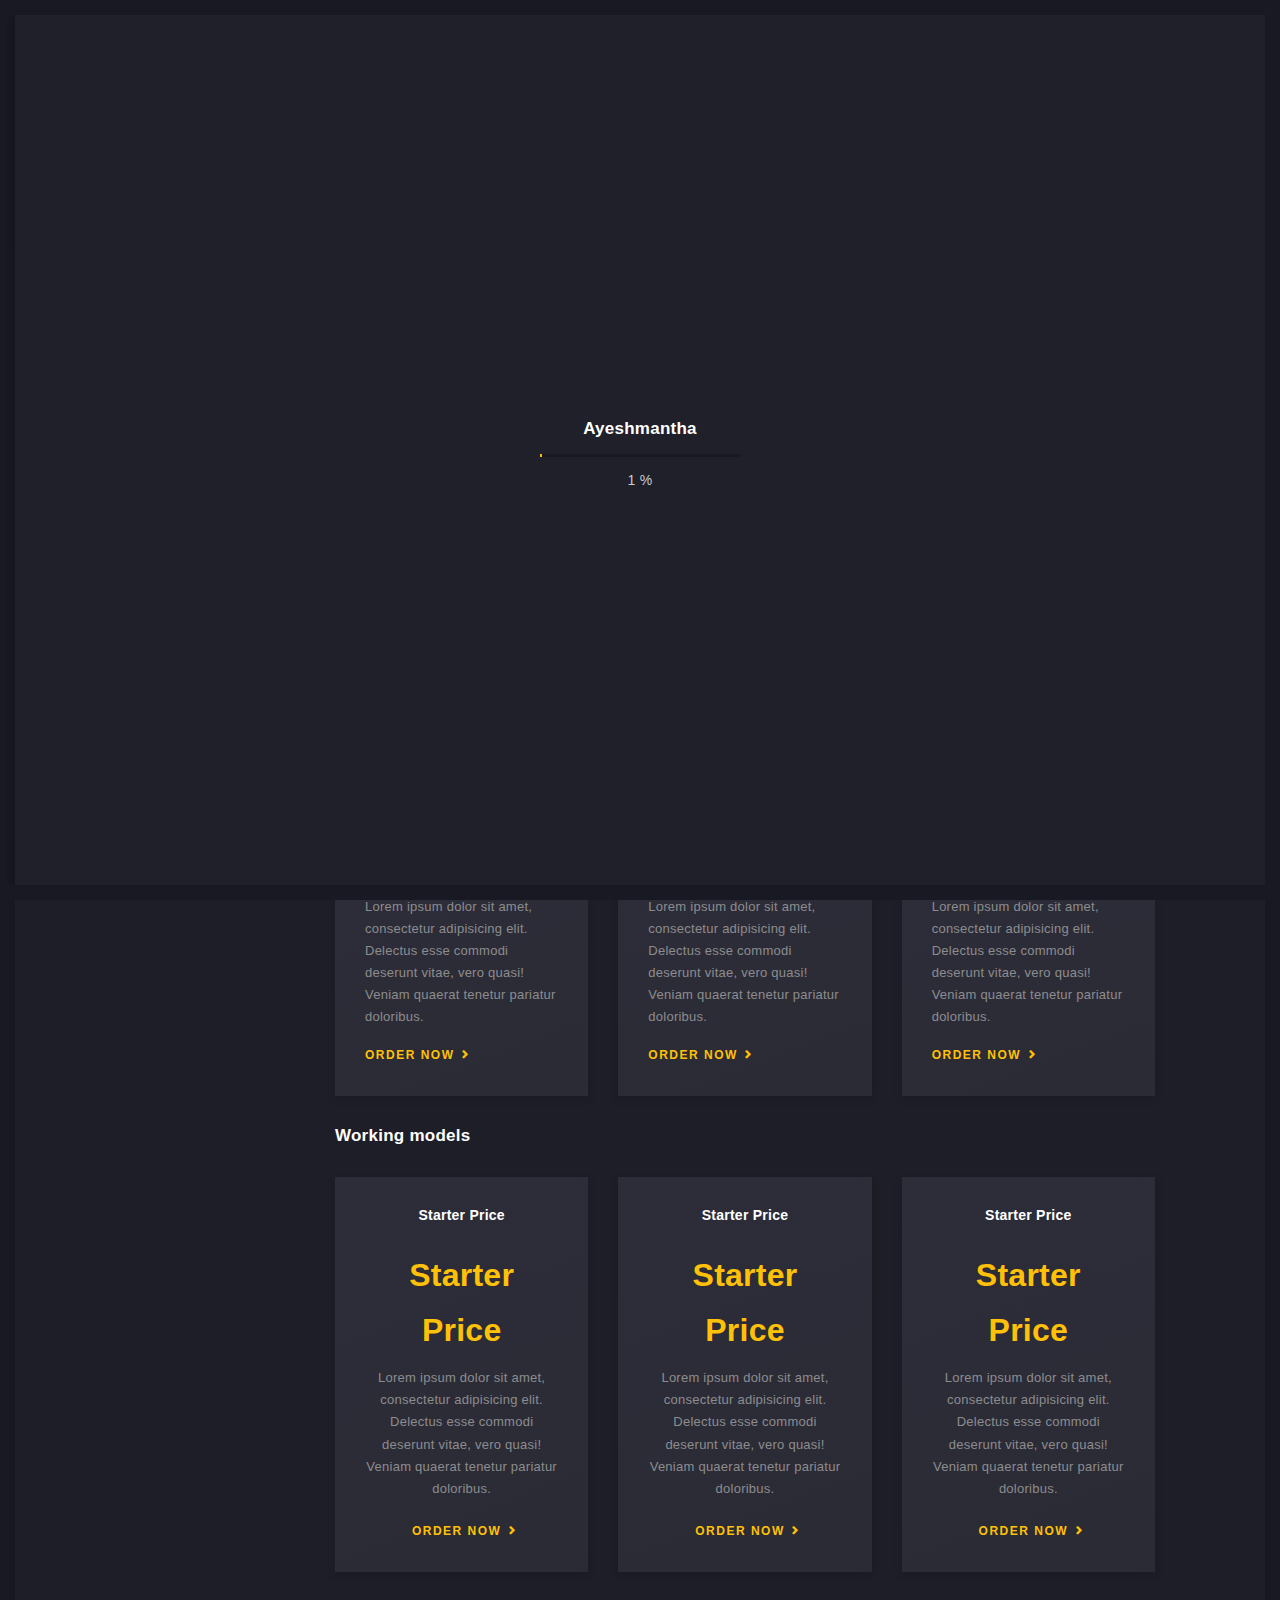
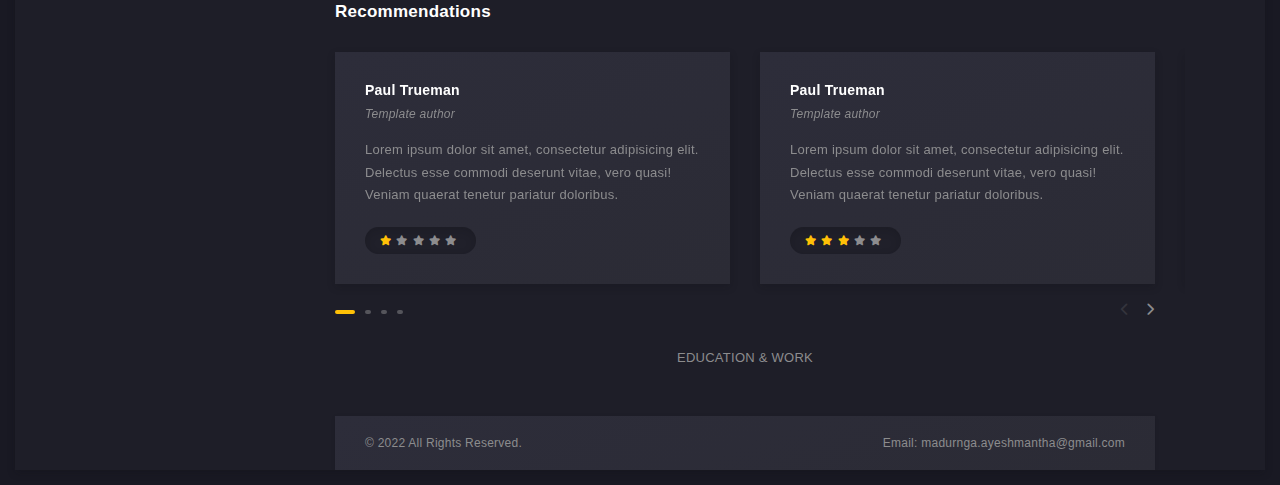
==== index.html @ e090b694 "remove js link" ====
<!-- this page is develoed by Ayeshmantha Maduranga in 8/31/2022 -->
<!doctype html>
<html lang="en-US">

<head>
    <!-- Meta Data -->
    <meta charset="UTF-8">
    <meta http-equiv="X-UA-Compatible" content="IE=edge">
    <meta name="viewport" content="width=device-width, initial-scale=1">
    <link rel="profile" href="https://gmpg.org/xfn/11">

    <title>Ayeshmantha Maduranga</title>
    <meta name='robots' content='max-image-preview:large' />
    <link rel="stylesheet" href="wp-content/themes/css/all.css">

    <link rel='stylesheet' id='arter-plugin-frontend-widget-style-css' href='wp-content/uploads/hummingbird/99151c4260a4eda0c314ea29f7589bcf.css' type='text/css' media='all' />
    <link rel='stylesheet' id='wp-block-library-css' href='wp-includes/css/style.min.css' type='text/css' media='all' />
    <style id='wp-block-library-inline-css' type='text/css'>
        .has-text-align-justify {
            text-align: justify;
        }
    </style>
    <style id='global-styles-inline-css' type='text/css'>
        body {
            --wp--preset--color--black: #000000;
            --wp--preset--color--cyan-bluish-gray: #abb8c3;
            --wp--preset--color--white: #ffffff;
            --wp--preset--color--pale-pink: #f78da7;
            --wp--preset--color--vivid-red: #cf2e2e;
            --wp--preset--color--luminous-vivid-orange: #ff6900;
            --wp--preset--color--luminous-vivid-amber: #fcb900;
            --wp--preset--color--light-green-cyan: #7bdcb5;
            --wp--preset--color--vivid-green-cyan: #00d084;
            --wp--preset--color--pale-cyan-blue: #8ed1fc;
            --wp--preset--color--vivid-cyan-blue: #0693e3;
            --wp--preset--color--vivid-purple: #9b51e0;
            --wp--preset--gradient--vivid-cyan-blue-to-vivid-purple: linear-gradient(135deg, rgba(6, 147, 227, 1) 0%, rgb(155, 81, 224) 100%);
            --wp--preset--gradient--light-green-cyan-to-vivid-green-cyan: linear-gradient(135deg, rgb(122, 220, 180) 0%, rgb(0, 208, 130) 100%);
            --wp--preset--gradient--luminous-vivid-amber-to-luminous-vivid-orange: linear-gradient(135deg, rgba(252, 185, 0, 1) 0%, rgba(255, 105, 0, 1) 100%);
            --wp--preset--gradient--luminous-vivid-orange-to-vivid-red: linear-gradient(135deg, rgba(255, 105, 0, 1) 0%, rgb(207, 46, 46) 100%);
            --wp--preset--gradient--very-light-gray-to-cyan-bluish-gray: linear-gradient(135deg, rgb(238, 238, 238) 0%, rgb(169, 184, 195) 100%);
            --wp--preset--gradient--cool-to-warm-spectrum: linear-gradient(135deg, rgb(74, 234, 220) 0%, rgb(151, 120, 209) 20%, rgb(207, 42, 186) 40%, rgb(238, 44, 130) 60%, rgb(251, 105, 98) 80%, rgb(254, 248, 76) 100%);
            --wp--preset--gradient--blush-light-purple: linear-gradient(135deg, rgb(255, 206, 236) 0%, rgb(152, 150, 240) 100%);
            --wp--preset--gradient--blush-bordeaux: linear-gradient(135deg, rgb(254, 205, 165) 0%, rgb(254, 45, 45) 50%, rgb(107, 0, 62) 100%);
            --wp--preset--gradient--luminous-dusk: linear-gradient(135deg, rgb(255, 203, 112) 0%, rgb(199, 81, 192) 50%, rgb(65, 88, 208) 100%);
            --wp--preset--gradient--pale-ocean: linear-gradient(135deg, rgb(255, 245, 203) 0%, rgb(182, 227, 212) 50%, rgb(51, 167, 181) 100%);
            --wp--preset--gradient--electric-grass: linear-gradient(135deg, rgb(202, 248, 128) 0%, rgb(113, 206, 126) 100%);
            --wp--preset--gradient--midnight: linear-gradient(135deg, rgb(2, 3, 129) 0%, rgb(40, 116, 252) 100%);
            --wp--preset--duotone--dark-grayscale: url('#wp-duotone-dark-grayscale');
            --wp--preset--duotone--grayscale: url('#wp-duotone-grayscale');
            --wp--preset--duotone--purple-yellow: url('#wp-duotone-purple-yellow');
            --wp--preset--duotone--blue-red: url('#wp-duotone-blue-red');
            --wp--preset--duotone--midnight: url('#wp-duotone-midnight');
            --wp--preset--duotone--magenta-yellow: url('#wp-duotone-magenta-yellow');
            --wp--preset--duotone--purple-green: url('#wp-duotone-purple-green');
            --wp--preset--duotone--blue-orange: url('#wp-duotone-blue-orange');
            --wp--preset--font-size--small: 13px;
            --wp--preset--font-size--medium: 20px;
            --wp--preset--font-size--large: 36px;
            --wp--preset--font-size--x-large: 42px;
        }
        
        .has-black-color {
            color: var(--wp--preset--color--black) !important;
        }
        
        .has-cyan-bluish-gray-color {
            color: var(--wp--preset--color--cyan-bluish-gray) !important;
        }
        
        .has-white-color {
            color: var(--wp--preset--color--white) !important;
        }
        
        .has-pale-pink-color {
            color: var(--wp--preset--color--pale-pink) !important;
        }
        
        .has-vivid-red-color {
            color: var(--wp--preset--color--vivid-red) !important;
        }
        
        .has-luminous-vivid-orange-color {
            color: var(--wp--preset--color--luminous-vivid-orange) !important;
        }
        
        .has-luminous-vivid-amber-color {
            color: var(--wp--preset--color--luminous-vivid-amber) !important;
        }
        
        .has-light-green-cyan-color {
            color: var(--wp--preset--color--light-green-cyan) !important;
        }
        
        .has-vivid-green-cyan-color {
            color: var(--wp--preset--color--vivid-green-cyan) !important;
        }
        
        .has-pale-cyan-blue-color {
            color: var(--wp--preset--color--pale-cyan-blue) !important;
        }
        
        .has-vivid-cyan-blue-color {
            color: var(--wp--preset--color--vivid-cyan-blue) !important;
        }
        
        .has-vivid-purple-color {
            color: var(--wp--preset--color--vivid-purple) !important;
        }
        
        .has-black-background-color {
            background-color: var(--wp--preset--color--black) !important;
        }
        
        .has-cyan-bluish-gray-background-color {
            background-color: var(--wp--preset--color--cyan-bluish-gray) !important;
        }
        
        .has-white-background-color {
            background-color: var(--wp--preset--color--white) !important;
        }
        
        .has-pale-pink-background-color {
            background-color: var(--wp--preset--color--pale-pink) !important;
        }
        
        .has-vivid-red-background-color {
            background-color: var(--wp--preset--color--vivid-red) !important;
        }
        
        .has-luminous-vivid-orange-background-color {
            background-color: var(--wp--preset--color--luminous-vivid-orange) !important;
        }
        
        .has-luminous-vivid-amber-background-color {
            background-color: var(--wp--preset--color--luminous-vivid-amber) !important;
        }
        
        .has-light-green-cyan-background-color {
            background-color: var(--wp--preset--color--light-green-cyan) !important;
        }
        
        .has-vivid-green-cyan-background-color {
            background-color: var(--wp--preset--color--vivid-green-cyan) !important;
        }
        
        .has-pale-cyan-blue-background-color {
            background-color: var(--wp--preset--color--pale-cyan-blue) !important;
        }
        
        .has-vivid-cyan-blue-background-color {
            background-color: var(--wp--preset--color--vivid-cyan-blue) !important;
        }
        
        .has-vivid-purple-background-color {
            background-color: var(--wp--preset--color--vivid-purple) !important;
        }
        
        .has-black-border-color {
            border-color: var(--wp--preset--color--black) !important;
        }
        
        .has-cyan-bluish-gray-border-color {
            border-color: var(--wp--preset--color--cyan-bluish-gray) !important;
        }
        
        .has-white-border-color {
            border-color: var(--wp--preset--color--white) !important;
        }
        
        .has-pale-pink-border-color {
            border-color: var(--wp--preset--color--pale-pink) !important;
        }
        
        .has-vivid-red-border-color {
            border-color: var(--wp--preset--color--vivid-red) !important;
        }
        
        .has-luminous-vivid-orange-border-color {
            border-color: var(--wp--preset--color--luminous-vivid-orange) !important;
        }
        
        .has-luminous-vivid-amber-border-color {
            border-color: var(--wp--preset--color--luminous-vivid-amber) !important;
        }
        
        .has-light-green-cyan-border-color {
            border-color: var(--wp--preset--color--light-green-cyan) !important;
        }
        
        .has-vivid-green-cyan-border-color {
            border-color: var(--wp--preset--color--vivid-green-cyan) !important;
        }
        
        .has-pale-cyan-blue-border-color {
            border-color: var(--wp--preset--color--pale-cyan-blue) !important;
        }
        
        .has-vivid-cyan-blue-border-color {
            border-color: var(--wp--preset--color--vivid-cyan-blue) !important;
        }
        
        .has-vivid-purple-border-color {
            border-color: var(--wp--preset--color--vivid-purple) !important;
        }
        
        .has-vivid-cyan-blue-to-vivid-purple-gradient-background {
            background: var(--wp--preset--gradient--vivid-cyan-blue-to-vivid-purple) !important;
        }
        
        .has-light-green-cyan-to-vivid-green-cyan-gradient-background {
            background: var(--wp--preset--gradient--light-green-cyan-to-vivid-green-cyan) !important;
        }
        
        .has-luminous-vivid-amber-to-luminous-vivid-orange-gradient-background {
            background: var(--wp--preset--gradient--luminous-vivid-amber-to-luminous-vivid-orange) !important;
        }
        
        .has-luminous-vivid-orange-to-vivid-red-gradient-background {
            background: var(--wp--preset--gradient--luminous-vivid-orange-to-vivid-red) !important;
        }
        
        .has-very-light-gray-to-cyan-bluish-gray-gradient-background {
            background: var(--wp--preset--gradient--very-light-gray-to-cyan-bluish-gray) !important;
        }
        
        .has-cool-to-warm-spectrum-gradient-background {
            background: var(--wp--preset--gradient--cool-to-warm-spectrum) !important;
        }
        
        .has-blush-light-purple-gradient-background {
            background: var(--wp--preset--gradient--blush-light-purple) !important;
        }
        
        .has-blush-bordeaux-gradient-background {
            background: var(--wp--preset--gradient--blush-bordeaux) !important;
        }
        
        .has-luminous-dusk-gradient-background {
            background: var(--wp--preset--gradient--luminous-dusk) !important;
        }
        
        .has-pale-ocean-gradient-background {
            background: var(--wp--preset--gradient--pale-ocean) !important;
        }
        
        .has-electric-grass-gradient-background {
            background: var(--wp--preset--gradient--electric-grass) !important;
        }
        
        .has-midnight-gradient-background {
            background: var(--wp--preset--gradient--midnight) !important;
        }
        
        .has-small-font-size {
            font-size: var(--wp--preset--font-size--small) !important;
        }
        
        .has-medium-font-size {
            font-size: var(--wp--preset--font-size--medium) !important;
        }
        
        .has-large-font-size {
            font-size: var(--wp--preset--font-size--large) !important;
        }
        
        .has-x-large-font-size {
            font-size: var(--wp--preset--font-size--x-large) !important;
        }
    </style>
    <link rel='stylesheet' id='wphb-1-css' href='wp-content/uploads/hummingbird/a19886df6131e94b25be60e1e382a7b1.css' type='text/css' media='all' />

    <link rel='stylesheet' id='wphb-2-css' href='wp-content/uploads/hummingbird/0fe1259ed73f0b108f2a5aa0242e790e.css' type='text/css' media='all' />

    <link rel='stylesheet' id='jetpack_css-css' href='wp-content/uploads/hummingbird/388db92c3ce30fb962a5ee933818be0d.css' type='text/css' media='all' />

    <script type='text/javascript' src='wp-content/uploads/hummingbird/f9fba4b88bc3a034d1a03cbd0a0061ea.js' id='wphb-3-js'></script>

    <script type='text/javascript' src="wp-includes/js/swup.min.js"></script>

    <script>
        document.documentElement.className = document.documentElement.className.replace('no-js', 'js');
    </script>
    <style>
        .no-js img.lazyload {
            display: none;
        }
        
        figure.wp-block-image img.lazyloading {
            min-width: 150px;
        }
        
        .lazyload {
            opacity: 0;
        }
        
        .lazyloading {
            border: 0 !important;
            opacity: 1;
            background: rgba(255, 255, 255, 0) url('wp-content/plugins/wp-smushit/app/assets/images/smush-lazyloader-2.gif') no-repeat center !important;
            background-size: 16px auto !important;
            min-width: 16px;
        }
        
        .swiper-wrapper {
            cursor: ew-resize;
        }
    </style>
    <style>
        img#wpstats {
            display: none
        }
    </style>

    <!-- All color arangement in this side -->
    <style>
        /* Heading Color */
        
        h1,
        h2,
        h3,
        h4,
        h5,
        h6,
        .art-banner .art-banner-overlay .art-banner-title h1,
        .content-sidebar .widget-title {
            color: #FFFFFF;
        }
        
        @media (max-width: 1600px) {
            .art-banner .art-banner-overlay .art-banner-title h1 {
                color: #FFFFFF;
            }
        }
        
        @media (max-width: 1400px) {
            .art-banner .art-banner-overlay .art-banner-title h1 {
                color: #FFFFFF;
            }
        }
        
        @media (max-width: 920px) {
            .art-banner .art-banner-overlay .art-banner-title h1 {
                color: #FFFFFF;
            }
        }
        /* Text Color */
        
        body,
        a,
        .art-table,
        .art-link,
        .art-preloader .art-preloader-content .art-preloader-load .progressbar-text,
        .art-info-bar .art-header .art-avatar .art-lamp-light .art-available-lamp:after,
        .art-info-bar .art-lang-skills .art-lang-skills-item .art-cirkle-progress .progressbar-text,
        .art-info-bar .art-hard-skills .art-hard-skills-item .art-line-progress .progressbar-text,
        .art-info-bar .art-knowledge-list li,
        .art-info-bar .art-ls-social a,
        .art-menu-bar nav .main-menu .menu-item a,
        .art-menu-bar nav .main-menu .menu-item.current-menu-item .sub-menu .menu-item a,
        .art-menu-bar nav .main-menu .menu-item.current-menu-parent .sub-menu .menu-item a,
        .art-contact-form label,
        .art-pagination span.dots,
        .footer,
        .art-filter a,
        .wp-block-categories-list li,
        .wp-block-archives-list li,
        .widget.widget_nav_menu ul li,
        .widget.widget_pages ul li,
        .widget_categories ul li,
        .comment-info,
        .art-blog-card .art-project-category {
            color: #8c8c8e;
        }
        
        .art-menu-bar-btn span,
        .art-menu-bar-btn span:after,
        .art-menu-bar-btn span:before,
        .art-slider-navigation .swiper-pagination-bullet {
            background: #8c8c8e;
        }
        /* Menu Color */
        
        .art-menu-bar nav .main-menu,
        .art-menu-bar nav .main-menu .menu-item a {
            color: #8c8c8e;
        }
        /* Theme Color */
        
        .art-btn,
        .art-info-bar .art-header .art-avatar .art-lamp-light .art-available-lamp,
        .art-menu-bar .art-language-change li.art-active-lang,
        .art-price.art-popular-price:before,
        .art-slider-navigation .swiper-pagination-bullet.swiper-pagination-bullet-active,
        .art-contact-form .art-input.art-active+label,
        .art-contact-form .art-input:focus+label,
        .art-contact-form label.focused,
        .content-sidebar td#today,
        .single-post-text table td#today,
        .single-post-text ul>li:before,
        .comment-text ul>li:before,
        .comment-form .btn.fill,
        form.post-password-form input[type="submit"],
        .sticky:before,
        .wp-block-button a.wp-block-button__link,
        .wp-block-button.is-style-outline a.wp-block-button__link,
        .art-menu-bar .cart-btn .cart-icon .cart-count,
        .woocommerce #respond input#submit,
        .woocommerce a.button,
        .woocommerce button.button,
        .woocommerce input.button .woocommerce-mini-cart__buttons #respond input#submit,
        .woocommerce-mini-cart__buttons a.button,
        .woocommerce-mini-cart__buttons button.button,
        .woocommerce-mini-cart__buttons input.button,
        .woocommerce #respond input#submit:hover,
        .woocommerce a.button:hover,
        .woocommerce button.button:hover,
        .woocommerce input.button:hover .woocommerce-mini-cart__buttons #respond input#submit:hover,
        .woocommerce-mini-cart__buttons a.button:hover,
        .woocommerce-mini-cart__buttons button.button:hover,
        .woocommerce-mini-cart__buttons input.button:hover,
        .woocommerce span.onsale,
        .woocommerce #respond input#submit.alt,
        .woocommerce a.button.alt,
        .woocommerce button.button.alt,
        .woocommerce input.button.alt,
        .woocommerce div.product .woocommerce-tabs ul.tabs li.active a,
        .woocommerce-MyAccount-navigation li.woocommerce-MyAccount-navigation-link.is-active a {
            background-color: #ffc107;
        }
        
        .art-link.art-color-link,
        .art-link.art-color-link:hover,
        .art-info-bar .art-name:hover a,
        .art-info-bar .art-knowledge-list li:before,
        .art-code i,
        .art-counter-frame .art-counter-box .art-counter,
        .art-counter-frame .art-counter-box .art-counter-plus,
        .art-price .art-price-body .art-price-cost .art-number,
        .art-price .art-price-body .art-price-list ul li:before,
        .art-price .art-price-body .art-price-list ul li.art-empty-item:before,
        .post-page-numbers.current,
        .art-pagination span,
        .art-pagination a.next,
        .art-pagination a.prev,
        .art-pagination a.next:hover,
        .art-pagination a.prev:hover,
        .single-post-text p a,
        .comment-text p a,
        .post-text-bottom span.cat-links a,
        .post-text-bottom .tags-links a,
        .post-text-bottom .tags-links span,
        .content-sidebar .tagcloud a,
        .wp-block-tag-cloud .tag-cloud-link,
        .content-sidebar a:hover,
        .wp-block-button.is-style-outline a.wp-block-button__link,
        .error-page__num,
        .woocommerce-mini-cart__buttons #respond input#submit,
        .woocommerce-mini-cart__buttons a.button,
        .woocommerce-mini-cart__buttons button.button,
        .woocommerce-mini-cart__buttons input.button,
        .woocommerce .star-rating,
        .woocommerce p.stars a,
        .art-info-bar .art-knowledge-list li i {
            color: #ffc107;
        }
        
        .art-custom-list li:before,
        .art-timeline .art-timeline-item .art-timeline-mark,
        .art-form-field textarea.art-active,
        .art-form-field textarea:focus,
        .post-text-bottom .tags-links a,
        .post-text-bottom .tags-links span,
        .content-sidebar .tagcloud a,
        .wp-block-tag-cloud .tag-cloud-link,
        .wp-block-pullquote blockquote {
            border-color: #ffc107;
        }
        
        .art-preloader-load path:last-child,
        .art-line-progress path:last-child,
        .art-cirkle-progress path:last-child {
            stroke: #ffc107;
        }
    </style>

    <style type="text/css">
        .recentcomments a {
            display: inline !important;
            padding: 0 !important;
            margin: 0 !important;
        }
    </style>
    <style type="text/css" id="wp-custom-css">
        .wpcf7 form .wpcf7-response-output,
        .wpcf7 form.invalid .wpcf7-response-output,
        .wpcf7 form.unaccepted .wpcf7-response-output,
        .wpcf7 form.sent .wpcf7-response-output {
            border: none !important;
            color: red;
            display: block !important;
        }
        
        .wpcf7 form.sent .wpcf7-response-output {
            color: green;
        }
        
        .art-contact-form input[type=text],
        .art-contact-form input[type=tel],
        .art-contact-form input[type=email],
        .art-contact-form input[type=number],
        .art-contact-form input[type=address],
        .art-contact-form input[type=password] {
            padding-left: 65px;
        }
        
        .error-page__num {
            position: relative;
            z-index: 2;
        }
    </style>
</head>


<body data-rsssl=1 class="home page-template page-template-template-layout-builder page-template-template-layout-builder-php page page-id-13 default--scrolling elementor-default elementor-kit-242 elementor-page elementor-page-13">
    <svg xmlns="http://www.w3.org/2000/svg" viewBox="0 0 0 0" width="0" height="0" focusable="false" role="none" style="visibility: hidden; position: absolute; left: -9999px; overflow: hidden;">
		<defs>
			<filter id="wp-duotone-dark-grayscale">
				<feColorMatrix color-interpolation-filters="sRGB" type="matrix"
					values=" .299 .587 .114 0 0 .299 .587 .114 0 0 .299 .587 .114 0 0 .299 .587 .114 0 0 " />
				<feComponentTransfer color-interpolation-filters="sRGB">
					<feFuncR type="table" tableValues="0 0.49803921568627" />
					<feFuncG type="table" tableValues="0 0.49803921568627" />
					<feFuncB type="table" tableValues="0 0.49803921568627" />
					<feFuncA type="table" tableValues="1 1" />
				</feComponentTransfer>
				<feComposite in2="SourceGraphic" operator="in" />
			</filter>
		</defs>
	</svg><svg xmlns="http://www.w3.org/2000/svg" viewBox="0 0 0 0" width="0" height="0" focusable="false" role="none" style="visibility: hidden; position: absolute; left: -9999px; overflow: hidden;">
		<defs>
			<filter id="wp-duotone-grayscale">
				<feColorMatrix color-interpolation-filters="sRGB" type="matrix"
					values=" .299 .587 .114 0 0 .299 .587 .114 0 0 .299 .587 .114 0 0 .299 .587 .114 0 0 " />
				<feComponentTransfer color-interpolation-filters="sRGB">
					<feFuncR type="table" tableValues="0 1" />
					<feFuncG type="table" tableValues="0 1" />
					<feFuncB type="table" tableValues="0 1" />
					<feFuncA type="table" tableValues="1 1" />
				</feComponentTransfer>
				<feComposite in2="SourceGraphic" operator="in" />
			</filter>
		</defs>
	</svg><svg xmlns="http://www.w3.org/2000/svg" viewBox="0 0 0 0" width="0" height="0" focusable="false" role="none" style="visibility: hidden; position: absolute; left: -9999px; overflow: hidden;">
		<defs>
			<filter id="wp-duotone-purple-yellow">
				<feColorMatrix color-interpolation-filters="sRGB" type="matrix"
					values=" .299 .587 .114 0 0 .299 .587 .114 0 0 .299 .587 .114 0 0 .299 .587 .114 0 0 " />
				<feComponentTransfer color-interpolation-filters="sRGB">
					<feFuncR type="table" tableValues="0.54901960784314 0.98823529411765" />
					<feFuncG type="table" tableValues="0 1" />
					<feFuncB type="table" tableValues="0.71764705882353 0.25490196078431" />
					<feFuncA type="table" tableValues="1 1" />
				</feComponentTransfer>
				<feComposite in2="SourceGraphic" operator="in" />
			</filter>
		</defs>
	</svg><svg xmlns="http://www.w3.org/2000/svg" viewBox="0 0 0 0" width="0" height="0" focusable="false" role="none" style="visibility: hidden; position: absolute; left: -9999px; overflow: hidden;">
		<defs>
			<filter id="wp-duotone-blue-red">
				<feColorMatrix color-interpolation-filters="sRGB" type="matrix"
					values=" .299 .587 .114 0 0 .299 .587 .114 0 0 .299 .587 .114 0 0 .299 .587 .114 0 0 " />
				<feComponentTransfer color-interpolation-filters="sRGB">
					<feFuncR type="table" tableValues="0 1" />
					<feFuncG type="table" tableValues="0 0.27843137254902" />
					<feFuncB type="table" tableValues="0.5921568627451 0.27843137254902" />
					<feFuncA type="table" tableValues="1 1" />
				</feComponentTransfer>
				<feComposite in2="SourceGraphic" operator="in" />
			</filter>
		</defs>
	</svg><svg xmlns="http://www.w3.org/2000/svg" viewBox="0 0 0 0" width="0" height="0" focusable="false" role="none" style="visibility: hidden; position: absolute; left: -9999px; overflow: hidden;">
		<defs>
			<filter id="wp-duotone-midnight">
				<feColorMatrix color-interpolation-filters="sRGB" type="matrix"
					values=" .299 .587 .114 0 0 .299 .587 .114 0 0 .299 .587 .114 0 0 .299 .587 .114 0 0 " />
				<feComponentTransfer color-interpolation-filters="sRGB">
					<feFuncR type="table" tableValues="0 0" />
					<feFuncG type="table" tableValues="0 0.64705882352941" />
					<feFuncB type="table" tableValues="0 1" />
					<feFuncA type="table" tableValues="1 1" />
				</feComponentTransfer>
				<feComposite in2="SourceGraphic" operator="in" />
			</filter>
		</defs>
	</svg><svg xmlns="http://www.w3.org/2000/svg" viewBox="0 0 0 0" width="0" height="0" focusable="false" role="none" style="visibility: hidden; position: absolute; left: -9999px; overflow: hidden;">
		<defs>
			<filter id="wp-duotone-magenta-yellow">
				<feColorMatrix color-interpolation-filters="sRGB" type="matrix"
					values=" .299 .587 .114 0 0 .299 .587 .114 0 0 .299 .587 .114 0 0 .299 .587 .114 0 0 " />
				<feComponentTransfer color-interpolation-filters="sRGB">
					<feFuncR type="table" tableValues="0.78039215686275 1" />
					<feFuncG type="table" tableValues="0 0.94901960784314" />
					<feFuncB type="table" tableValues="0.35294117647059 0.47058823529412" />
					<feFuncA type="table" tableValues="1 1" />
				</feComponentTransfer>
				<feComposite in2="SourceGraphic" operator="in" />
			</filter>
		</defs>
	</svg><svg xmlns="http://www.w3.org/2000/svg" viewBox="0 0 0 0" width="0" height="0" focusable="false" role="none" style="visibility: hidden; position: absolute; left: -9999px; overflow: hidden;">
		<defs>
			<filter id="wp-duotone-purple-green">
				<feColorMatrix color-interpolation-filters="sRGB" type="matrix"
					values=" .299 .587 .114 0 0 .299 .587 .114 0 0 .299 .587 .114 0 0 .299 .587 .114 0 0 " />
				<feComponentTransfer color-interpolation-filters="sRGB">
					<feFuncR type="table" tableValues="0.65098039215686 0.40392156862745" />
					<feFuncG type="table" tableValues="0 1" />
					<feFuncB type="table" tableValues="0.44705882352941 0.4" />
					<feFuncA type="table" tableValues="1 1" />
				</feComponentTransfer>
				<feComposite in2="SourceGraphic" operator="in" />
			</filter>
		</defs>
	</svg><svg xmlns="http://www.w3.org/2000/svg" viewBox="0 0 0 0" width="0" height="0" focusable="false" role="none" style="visibility: hidden; position: absolute; left: -9999px; overflow: hidden;">
		<defs>
			<filter id="wp-duotone-blue-orange">
				<feColorMatrix color-interpolation-filters="sRGB" type="matrix"
					values=" .299 .587 .114 0 0 .299 .587 .114 0 0 .299 .587 .114 0 0 .299 .587 .114 0 0 " />
				<feComponentTransfer color-interpolation-filters="sRGB">
					<feFuncR type="table" tableValues="0.098039215686275 1" />
					<feFuncG type="table" tableValues="0 0.66274509803922" />
					<feFuncB type="table" tableValues="0.84705882352941 0.41960784313725" />
					<feFuncA type="table" tableValues="1 1" />
				</feComponentTransfer>
				<feComposite in2="SourceGraphic" operator="in" />
			</filter>
		</defs>
	</svg>
    <!-- app -->
    <div class="art-app">
        <!-- mobile top bar -->
        <div class="art-mobile-top-bar"></div>
        <!-- preloader -->
        <div class="art-preloader">
            <!-- preloader content -->
            <div class="art-preloader-content">
                <!-- title -->
                <h4 class="load_name"></h4>
                <!-- progressbar -->
                <div id="preloader" class="art-preloader-load">
                    <div class="art-preloader-load-first">
                        <svg viewBox="0 0 100 1.7" preserveAspectRatio="none" style="width: 100%; height: 100%;">
							<path d="M 0,0.85 L 100,0.85" stroke="#eee" stroke-width="1.7" fill-opacity="0"></path>
						</svg>
                        <div class="progressbar-text">0 %</div>
                    </div>
                </div>
            </div>
            <!-- preloader content end -->
        </div>
        <!-- preloader end -->

        <!-- app wrapper -->
        <div class="art-app-wrapper">

            <!-- app container end -->
            <div class="art-app-container">

                <!-- info bar -->
                <div class="art-info-bar">

                    <!-- menu bar frame -->
                    <div class="art-info-bar-frame">

                        <!-- info bar header -->
                        <div class="art-info-bar-header">
                            <!-- info bar button -->
                            <a class="art-info-bar-btn">
                                <!-- icon -->
                                <i class="fas fa-ellipsis-v"></i>
                            </a>
                            <!-- info bar button end -->
                        </div>
                        <!-- info bar header end -->

                        <!-- info bar header -->
                        <div class="art-header">
                            <!-- avatar -->
                            <div class="art-avatar">
                                <a data-no-swup href="wp-content/uploads/img/face-1-small.jpg" class="art-avatar-curtain">
                                    <img alt="avatar" data-src="wp-content/uploads/img/face-1-small.jpg" class="lazyload" src="[data-uri]"><noscript><img
											src="wp-content/uploads/img/face-1-small.jpg" alt="avatar"></noscript>
                                    <i class="fas fa-expand"></i>
                                </a>
                                <!-- available -->
                                <div class="art-lamp-light">
                                    <!-- add class 'art-not-available' if not available-->
                                    <div class="art-available-lamp infor_lamp_light" title="I am available for freelance hire"></div>
                                </div>
                            </div>
                            <!-- avatar end -->
                            <!-- name -->
                            <h5 class="art-name mb-10 inforname">
                                <a href="/index.html"></a>
                            </h5>
                            <!-- post -->
                            <div class="art-sm-text deicript" id="deicript"></div>
                            <!-- links frame -->
                            <div class="art-links-frame p-15-15">
                                <!-- download cv button -->
                                <a class="art-link CV_link" target="_blank">
									Download cv <i class="fas fa-download"></i> </a>
                            </div>
                            <!-- links frame end -->
                        </div>
                        <!-- info bar header end -->

                        <!-- scroll frame -->
                        <div id="scrollbar2" class="art-scroll-frame">

                            <!-- info bar about -->
                            <div class="art-table p-15-15">
                                <!-- about text -->
                                <ul class="about_bar"></ul>
                            </div>
                            <!-- info bar about end -->

                            <!-- divider -->
                            <div class="art-ls-divider"></div>

                            <h5 class="art-title-h skills1_Title"></h5>
                            <!-- language skills -->
                            <div class="art-lang-skills p-30-15 skill1List"></div>
                            <!-- language skills end -->

                            <!-- divider -->
                            <div class="art-ls-divider"></div>

                            <h5 class="art-title-h skills2_Title"></h5>
                            <!-- hard skills -->
                            <div class="art-hard-skills p-30-15 skill2List">
                            </div>
                            <!-- language skills end -->

                            <!-- divider -->
                            <div class="art-ls-divider"></div>

                            <h5 class="art-title-h skills3_Title"></h5>
                            <!-- knowledge list -->
                            <ul class="art-knowledge-list p-15-0 skill3List">
                            </ul>
                            <!-- knowledge list end -->

                            <!-- divider -->
                            <div class="art-ls-divider"></div>
                            <!-- links frame -->
                            <div class="art-links-frame p-15-15">
                                <!-- download cv button -->
                                <a class="art-link CV_link" target="_blank">
									Download cv <i class="fas fa-download"></i> </a>
                            </div>
                            <!-- links frame end -->
                        </div>
                        <!-- scroll frame end -->

                        <!-- sidebar social -->
                        <div class="art-ls-social">
                            <!-- social link -->
                            <a href="https://www.linkedin.com/in/ayeshmantha-maduranga-537b87120/" target="_blank">
                                <i class="fab fa-linkedin"></i> </a>
                            <!-- social link -->
                            <!-- social link -->
                            <a href="https://www.facebook.com/people/Ayeshmantha-Maduranga/100063569407534/" target="_blank">
                                <i class="fab fa-facebook"></i> </a>
                            <!-- social link -->
                            <!-- social link -->
                            <a href="https://github.com/Ayeshmantha-Maduranga" target="_blank">
                                <i class="fab fa-github"></i> </a>
                            <!-- social link -->
                            <!-- social link -->
                            <a href="https://twitter.com/AyeshmanthaE" target="_blank">
                                <i class="fab fa-twitter"></i> </a>
                            <!-- social link -->
                            <!-- social link -->
                            <a href="https://www.youtube.com/channel/UCAKQR53eEhecxY7Cp9sA6tQ" target="_blank">
                                <i class="fab fa-youtube"></i> </a>
                            <!-- social link -->
                        </div>
                        <!-- sidebar social end -->
                    </div>
                    <!-- menu bar frame end -->

                </div>
                <!-- info bar end -->

                <!-- menu bar -->
                <div class="art-menu-bar-fix">
                    <div class="art-menu-bar">

                        <!-- menu bar frame -->
                        <div class="art-menu-bar-frame">

                            <!-- Woocommerce cart -->

                            <!-- menu bar header -->
                            <div class="art-menu-bar-header">
                                <!-- menu bar button -->
                                <a class="art-menu-bar-btn">
                                    <!-- icon -->
                                    <span></span>
                                </a>
                                <!-- menu bar button end -->
                            </div>
                            <!-- menu bar header end -->

                            <!-- current page title -->
                            <div class="art-current-page"></div>
                            <!-- current page title end -->

                            <!-- scroll frame -->
                            <div class="art-scroll-frame">

                                <!-- menu -->
                                <nav id="swupMenu">
                                    <!-- menu list -->
                                    <ul id="menu-main-menu" class="main-menu">
                                    </ul>
                                    <!-- menu list end -->
                                </nav>
                                <!-- menu end -->

                            </div>
                            <!-- scroll frame end -->

                        </div>
                        <!-- menu bar frame -->

                    </div>
                </div>
                <!-- menu bar end -->

                <!-- content -->
                <div class="art-content">

                    <!-- curtain -->
                    <div class="art-curtain"></div>

                    <!-- top background -->
                    <div class="art-top-bg" style="background-image: url(wp-content/uploads/img/bg.jpg)">
                        <!-- overlay -->
                        <div class="art-top-bg-overlay"></div>
                        <!-- overlay end -->
                    </div>
                    <!-- top background end -->

                    <!-- swup container -->
                    <div class="transition-fade" id="swup">
                        <!-- scroll frame -->
                        <div id="scrollbar" class="art-scroll-frame">
                            <div id="post-13" class="post-13 page type-page status-publish hentry">
                                <div data-elementor-type="wp-page" data-elementor-id="13" class="elementor elementor-13">
                                    <div class="elementor-inner">
                                        <div class="elementor-section-wrap">
                                            <section class="elementor-section elementor-top-section elementor-element elementor-element-82626cb elementor-section-full_width elementor-section-height-default elementor-section-height-default" data-id="82626cb" data-element_type="section">
                                                <div class="elementor-container elementor-column-gap-no">
                                                    <div class="elementor-row">
                                                        <div class="elementor-column elementor-col-100 elementor-top-column elementor-element elementor-element-7920c75" data-id="7920c75" data-element_type="column">
                                                            <div class="elementor-column-wrap elementor-element-populated">
                                                                <div class="elementor-widget-wrap">
                                                                    <div class="elementor-element elementor-element-cf9af66 elementor-widget elementor-widget-arter-hero-banner" data-id="cf9af66" data-element_type="widget" data-widget_type="arter-hero-banner.default">
                                                                        <div class="elementor-widget-container">

                                                                            <!-- container -->
                                                                            <div class="container-fluid">
                                                                                <!-- row -->
                                                                                <div class="row p-30-0 p-lg-30-0 p-md-15-0">
                                                                                    <!-- col -->
                                                                                    <div class="col-lg-12">
                                                                                        <!-- banner -->
                                                                                        <div class="art-a art-banner">
                                                                                            <video class="bg-video" loop autoplay playsinline muted preload="auto" id="bg_video" style="height: 50px">
																								<source src="wp-content/uploads/Sequence 01.mp4" type="video/mp4" />
																							</video>
                                                                                            <!-- banner back -->
                                                                                            <div class="art-banner-back">
                                                                                            </div>
                                                                                            <!-- banner dec -->
                                                                                            <div class="art-banner-dec">
                                                                                            </div>
                                                                                            <!-- banner overlay -->
                                                                                            <div class="art-banner-overlay">
                                                                                                <!-- main title -->
                                                                                                <div class="art-banner-title">
                                                                                                    <!-- title -->
                                                                                                    <h1 class="art-banner-title-h mb-15">
                                                                                                        <span id="Banner_title">
																										</span>
                                                                                                    </h1>
                                                                                                    <!-- suptitle -->
                                                                                                    <div class="art-lg-text art-code mb-25">
                                                                                                        &lt;<i id="title_tag1"></i>&gt;
                                                                                                        <a id="parmenat_txt"></a>
                                                                                                        <a id="cang_txt"></a>
                                                                                                        &lt;/<i id="title_tag2"></i>&gt;
                                                                                                    </div>
                                                                                                    <div class="art-buttons-frame">
                                                                                                        <!-- button -->
                                                                                                        <a href="/arter/portfolio/" class="art-btn art-btn-md"><span>Explore
																												now</span></a>
                                                                                                    </div>
                                                                                                </div>
                                                                                                <!-- main title end -->
                                                                                                <!-- photo -->
                                                                                                <img alt="Photo" data-src="wp-content/uploads/img/face-2-min.png" class="art-banner-photo lazyload" src="[data-uri]"><noscript><img
																										src="wp-content/uploads/img/face-2-min.png"
																										class="art-banner-photo"
																										alt="Photo"></noscript>
                                                                                            </div>
                                                                                            <!-- banner overlay end -->
                                                                                        </div>
                                                                                        <!-- banner end -->
                                                                                    </div>
                                                                                    <!-- col end -->
                                                                                </div>
                                                                                <!-- row end -->
                                                                            </div>
                                                                            <!-- container end -->

                                                                        </div>
                                                                    </div>
                                                                </div>
                                                            </div>
                                                        </div>
                                                    </div>
                                                </div>
                                            </section>
                                            <section class="elementor-section elementor-top-section elementor-element elementor-element-0a7669a elementor-section-full_width elementor-section-height-default elementor-section-height-default" data-id="0a7669a" data-element_type="section">
                                                <div class="elementor-container elementor-column-gap-no">
                                                    <div class="elementor-row">
                                                        <div class="elementor-column elementor-col-100 elementor-top-column elementor-element elementor-element-a4e0a7e" data-id="a4e0a7e" data-element_type="column">
                                                            <div class="elementor-column-wrap elementor-element-populated">
                                                                <div class="elementor-widget-wrap">
                                                                    <div class="elementor-element elementor-element-0c40e34 elementor-widget elementor-widget-arter-numbers" data-id="0c40e34" data-element_type="widget" data-widget_type="arter-numbers.default">
                                                                        <div class="elementor-widget-container">
                                                                            <!-- container -->
                                                                            <div class="container-fluid">
                                                                                <!-- row -->
                                                                                <div class="row" id="container_bar">
                                                                                </div>
                                                                                <!-- row end -->
                                                                            </div>
                                                                            <!-- container end -->
                                                                        </div>
                                                                    </div>
                                                                </div>
                                                            </div>
                                                        </div>
                                                    </div>
                                                </div>
                                            </section>
                                            <section class="elementor-section elementor-top-section elementor-element elementor-element-44ef86e elementor-section-full_width elementor-section-height-default elementor-section-height-default" data-id="44ef86e" data-element_type="section">
                                                <div class="elementor-container elementor-column-gap-no">
                                                    <div class="elementor-row">
                                                        <div class="elementor-column elementor-col-100 elementor-top-column elementor-element elementor-element-f5acb54" data-id="f5acb54" data-element_type="column">
                                                            <div class="elementor-column-wrap elementor-element-populated">
                                                                <div class="elementor-widget-wrap">
                                                                    <div class="elementor-element elementor-element-f6aa688 elementor-widget elementor-widget-arter-services" data-id="f6aa688" data-element_type="widget" data-widget_type="arter-services.default">
                                                                        <div class="elementor-widget-container">

                                                                            <!-- container -->
                                                                            <div class="container-fluid">
                                                                                <!-- row -->
                                                                                <div class="row" id="home_tilegrid1">
                                                                                    <!-- col -->
                                                                                    <div class="col-lg-12">
                                                                                        <!-- section title -->
                                                                                        <div class="art-section-title">
                                                                                            <!-- title frame -->
                                                                                            <div class="art-title-frame">
                                                                                                <!-- title -->
                                                                                                <h4 class="art-title-h">
                                                                                                    <span id="home_tilegrid1_name"></span>
                                                                                                </h4>
                                                                                            </div>
                                                                                            <!-- title frame end -->
                                                                                        </div>
                                                                                        <!-- section title end -->
                                                                                    </div>
                                                                                    <!-- col end -->

                                                                                </div>
                                                                                <!-- row end -->

                                                                            </div>
                                                                            <!-- container end -->

                                                                        </div>
                                                                    </div>
                                                                </div>
                                                            </div>
                                                        </div>
                                                    </div>
                                                </div>
                                            </section>
                                            <section class="elementor-section elementor-top-section elementor-element elementor-element-4513298 elementor-section-full_width elementor-section-height-default elementor-section-height-default" data-id="4513298" data-element_type="section">
                                                <div class="elementor-container elementor-column-gap-no">
                                                    <div class="elementor-row">
                                                        <div class="elementor-column elementor-col-100 elementor-top-column elementor-element elementor-element-8f49654" data-id="8f49654" data-element_type="column">
                                                            <div class="elementor-column-wrap elementor-element-populated">
                                                                <div class="elementor-widget-wrap">
                                                                    <div class="elementor-element elementor-element-3b9957e elementor-widget elementor-widget-arter-pricing" data-id="3b9957e" data-element_type="widget" data-widget_type="arter-pricing.default">
                                                                        <div class="elementor-widget-container">

                                                                            <!-- container -->
                                                                            <div class="container-fluid">

                                                                                <!-- row -->
                                                                                <div class="row p-0-0" id="home_tilegrid2">
                                                                                    <!-- col -->
                                                                                    <div class="col-lg-12">

                                                                                        <!-- section title -->
                                                                                        <div class="art-section-title">
                                                                                            <!-- title frame -->
                                                                                            <div class="art-title-frame">
                                                                                                <!-- title -->
                                                                                                <h4 class="art-title-h">
                                                                                                    <span id="home_tile_name2">
																									</span>
                                                                                                </h4>
                                                                                            </div>
                                                                                            <!-- title frame end -->
                                                                                        </div>
                                                                                        <!-- section title end -->
                                                                                    </div>
                                                                                    <!-- col end -->
                                                                                </div>
                                                                                <!-- row end -->
                                                                            </div>
                                                                            <!-- container end -->
                                                                        </div>
                                                                    </div>
                                                                </div>
                                                            </div>
                                                        </div>
                                                    </div>
                                                </div>
                                            </section>
                                            <section class="elementor-section elementor-top-section elementor-element elementor-element-07ddc02 elementor-section-full_width elementor-section-height-default elementor-section-height-default" data-id="07ddc02" data-element_type="section">
                                                <div class="elementor-container elementor-column-gap-no">
                                                    <div class="elementor-row">
                                                        <div class="elementor-column elementor-col-100 elementor-top-column elementor-element elementor-element-60acb13" data-id="60acb13" data-element_type="column">
                                                            <div class="elementor-column-wrap elementor-element-populated">
                                                                <div class="elementor-widget-wrap">
                                                                    <div class="elementor-element elementor-element-a37e878 elementor-widget elementor-widget-arter-testimonials" data-id="a37e878" data-element_type="widget" data-widget_type="arter-testimonials.default">
                                                                        <div class="elementor-widget-container">
                                                                            <!-- container -->
                                                                            <div class="container-fluid">
                                                                                <!-- row -->
                                                                                <div class="row">
                                                                                    <!-- col -->
                                                                                    <div class="col-lg-12">
                                                                                        <!-- section title -->
                                                                                        <div class="art-section-title">
                                                                                            <!-- title frame -->
                                                                                            <div class="art-title-frame">
                                                                                                <!-- title -->
                                                                                                <h4 class="art-title-h">
                                                                                                    <span id="home_tile_name3">
																										Recommendations
																									</span>
                                                                                                </h4>
                                                                                            </div>
                                                                                            <!-- title frame end -->
                                                                                        </div>
                                                                                        <!-- section title end -->
                                                                                    </div>
                                                                                    <!-- col end -->
                                                                                    <!-- col -->
                                                                                    <div class="col-lg-12">
                                                                                        <!-- slider container -->
                                                                                        <div class="swiper-container art-testimonial-slider" style="overflow: visible">
                                                                                            <!-- slider wrapper -->
                                                                                            <div class="swiper-wrapper" id="home_tilegrid3">

                                                                                            </div>
                                                                                            <!-- slider wrapper end -->
                                                                                        </div>
                                                                                        <!-- slider container end -->
                                                                                    </div>
                                                                                    <!-- col end -->

                                                                                    <!-- col -->
                                                                                    <div class="col-lg-12">

                                                                                        <!-- slider navigation -->
                                                                                        <div class="art-slider-navigation">

                                                                                            <!-- left side -->
                                                                                            <div class="art-sn-left">

                                                                                                <!-- slider pagination -->
                                                                                                <div class="swiper-pagination art-testi-swiper-pagination">
                                                                                                </div>

                                                                                            </div>
                                                                                            <!-- left side end -->

                                                                                            <!-- right side -->
                                                                                            <div class="art-sn-right">

                                                                                                <!-- slider navigation -->
                                                                                                <div class="art-slider-nav-frame">
                                                                                                    <!-- prev -->
                                                                                                    <div class="art-slider-nav art-testi-swiper-prev">
                                                                                                        <i class="fas fa-chevron-left"></i>
                                                                                                    </div>
                                                                                                    <!-- next -->
                                                                                                    <div class="art-slider-nav art-testi-swiper-next">
                                                                                                        <i class="fas fa-chevron-right"></i>
                                                                                                    </div>
                                                                                                </div>
                                                                                                <!-- slider navigation -->

                                                                                            </div>
                                                                                            <!-- right side end -->

                                                                                        </div>
                                                                                        <!-- slider navigation end -->

                                                                                    </div>
                                                                                    <!-- col end -->

                                                                                </div>
                                                                                <!-- row end -->

                                                                            </div>
                                                                            <!-- container end -->

                                                                        </div>
                                                                    </div>
                                                                </div>
                                                            </div>
                                                        </div>
                                                    </div>
                                                </div>
                                            </section>
                                            <section class="elementor-section elementor-top-section elementor-element elementor-element-76e46d6 elementor-section-full_width elementor-section-height-default elementor-section-height-default" data-id="76e46d6" data-element_type="section">

                                            </section>
                                        </div>
                                    </div>
                                </div>
                            </div>
                            <!-- #post-13 -->
                            <!-- container -->
                            <div class="container-fluid">
                                <a class="arrow-buttom">
                                    <div class="container">
                                        <div class="chevron-txt"></div>
                                        <div class="chevron"></div>
                                        <div class="chevron"></div>
                                        <div class="chevron"></div>
                                    </div>
                                </a>
                                <!-- footer -->
                                <footer class="footer">

                                </footer>
                                <!-- footer end -->

                            </div>
                            <!-- container end -->

                        </div>
                        <!-- scroll frame end -->

                    </div>
                    <!-- swup container end -->

                </div>
                <!-- content end -->

            </div>
            <!-- app container end -->

        </div>
        <!-- app wrapper end -->

    </div>
    <!-- app end -->
    <!-- auto labaling js funtions -->
    <script src='dataIn.js' type='text/javascript'></script>

    <!-- GA Google Analytics @ https://m0n.co/ga -->
    <script async src="https://www.googletagmanager.com/gtag/js?id=UA-125314689-11"></script>
    <script>
        window.dataLayer = window.dataLayer || [];

        function gtag() {
            dataLayer.push(arguments);
        }
        gtag('js', new Date());
        gtag('config', 'UA-125314689-11');
    </script>

    <link rel='stylesheet' id='e-animations-css' href='wp-content/plugins/elementor/assets/js/webpack.runtime.min.js' type='text/css' media='all' />
    <script type='text/javascript' src='wp-content/uploads/hummingbird/d967f9c7a7a0ff1c696a08ae9977156e.js' id='wphb-4-js'></script>
    <script type='text/javascript' src='wp-includes/js/vendor/regenerator-runtime.min.js' id='regenerator-runtime-js'></script>
    <script type='text/javascript' src='wp-includes\js\vendor\wp-polyfill.min.js' id='wp-polyfill-js'></script>
    <script type='text/javascript' id='wphb-5-js-extra'>
        /* <![CDATA[ */
        var wpcf7 = {
            "api": {
                "root": "https:\/\/bslthemes.com\/arter\/wp-json\/",
                "namespace": "contact-form-7\/v1"
            },
            "cached": "1"
        };
        /* ]]> */
    </script>
    <script type='text/javascript' src='wp-content/uploads/hummingbird/57fda9224bc638c82d924196a94d222b.js' id='wphb-5-js'></script>
    <script type='text/javascript' src='wp-includes/js/imagesloaded.min.js' id='imagesloaded-js'></script>
    <script type='text/javascript' id='wphb-6-js-extra'>
        /* <![CDATA[ */
        var swup_url_data = {
            "url": "https:\/\/bslthemes.com\/arter\/wp-content\/themes\/arter"
        };
        /* ]]> */
    </script>
    <script type='text/javascript' src='wp-content/uploads/hummingbird/0649719492040382581995f6d17374d2.js' id='wphb-6-js'></script>
    <script type='text/javascript' src='wp-content/plugins/elementor/assets/js/webpack.runtime.min.js' id='elementor-webpack-runtime-js'></script>
    <script type='text/javascript' src='wp-content/uploads/hummingbird/7f005b3802700e5cdd85bb90d96fd163.js' id='wphb-7-js'></script>
    <script type='text/javascript' src='wp-includes/js/jquery_ui/core.min.js' id='jquery-ui-core-js'></script>
    <script type='text/javascript' id='wphb-8-js-before'>
        var elementorFrontendConfig = {
            "environmentMode": {
                "edit": false,
                "wpPreview": false,
                "isScriptDebug": false
            },
            "i18n": {
                "shareOnFacebook": "Share on Facebook",
                "shareOnTwitter": "Share on Twitter",
                "pinIt": "Pin it",
                "download": "Download",
                "downloadImage": "Download image",
                "fullscreen": "Fullscreen",
                "zoom": "Zoom",
                "share": "Share",
                "playVideo": "Play Video",
                "previous": "Previous",
                "next": "Next",
                "close": "Close"
            },
            "is_rtl": false,
            "breakpoints": {
                "xs": 0,
                "sm": 480,
                "md": 768,
                "lg": 1025,
                "xl": 1440,
                "xxl": 1600
            },
            "responsive": {
                "breakpoints": {
                    "mobile": {
                        "label": "Mobile",
                        "value": 767,
                        "default_value": 767,
                        "direction": "max",
                        "is_enabled": true
                    },
                    "mobile_extra": {
                        "label": "Mobile Extra",
                        "value": 880,
                        "default_value": 880,
                        "direction": "max",
                        "is_enabled": false
                    },
                    "tablet": {
                        "label": "Tablet",
                        "value": 1024,
                        "default_value": 1024,
                        "direction": "max",
                        "is_enabled": true
                    },
                    "tablet_extra": {
                        "label": "Tablet Extra",
                        "value": 1200,
                        "default_value": 1200,
                        "direction": "max",
                        "is_enabled": false
                    },
                    "laptop": {
                        "label": "Laptop",
                        "value": 1366,
                        "default_value": 1366,
                        "direction": "max",
                        "is_enabled": false
                    },
                    "widescreen": {
                        "label": "Widescreen",
                        "value": 2400,
                        "default_value": 2400,
                        "direction": "min",
                        "is_enabled": false
                    }
                }
            },
            "version": "3.7.1",
            "is_static": false,
            "experimentalFeatures": {
                "e_import_export": true,
                "e_hidden_wordpress_widgets": true,
                "landing-pages": true,
                "elements-color-picker": true,
                "favorite-widgets": true,
                "admin-top-bar": true
            },
            "urls": {
                "assets": "https:\/\/bslthemes.com\/arter\/wp-content\/plugins\/elementor\/assets\/"
            },
            "settings": {
                "page": [],
                "editorPreferences": []
            },
            "kit": {
                "active_breakpoints": ["viewport_mobile", "viewport_tablet"],
                "global_image_lightbox": "yes",
                "lightbox_enable_counter": "yes",
                "lightbox_enable_fullscreen": "yes",
                "lightbox_enable_zoom": "yes",
                "lightbox_enable_share": "yes",
                "lightbox_title_src": "title",
                "lightbox_description_src": "description"
            },
            "post": {
                "id": 13,
                "title": "Arter%20%E2%80%93%20CV%20Resume%20WordPress%20Theme%20%E2%80%93%20Premium%20Solutions%20for%20your%20business%20by%20bslthemes%20Team",
                "excerpt": "",
                "featuredImage": false
            }
        };
    </script>
    <script type='text/javascript' src='wp-content/uploads/hummingbird/248d9591d985039197ce49ae8278a35d.js' id='wphb-8-js'></script>
    <!-- <script src='https://stats.wp.com/e-202235.js' defer></script> -->
    <script>
        _stq = window._stq || [];
        _stq.push(['view', {
            v: 'ext',
            j: '1:11.2',
            blog: '209810826',
            post: '13',
            tz: '0',
            srv: 'bslthemes.com'
        }]);
        _stq.push(['clickTrackerInit', '209810826', '13']);
    </script>

</body>

</html>
<!-- Hummingbird cache file was created in 1.3075931072235 seconds, on 30-08-22 18:19:56 -->
---- wp-content/uploads/hummingbird/99151c4260a4eda0c314ea29f7589bcf.css ----
/**handles:arter-plugin-frontend-widget-style**/
.elementor-editor-active .art-counter-frame{opacity:1!important}
---- wp-includes/css/style.min.css ----
@charset "UTF-8";.wp-block-archives-dropdown label{display:block}.wp-block-avatar.aligncenter{text-align:center}.wp-block-audio{margin:0 0 1em}.wp-block-audio figcaption{margin-top:.5em;margin-bottom:1em}.wp-block-audio audio{width:100%;min-width:300px}.wp-block-button__link{color:#fff;background-color:#32373c;border-radius:9999px;box-shadow:none;cursor:pointer;display:inline-block;font-size:1.125em;padding:calc(.667em + 2px) calc(1.333em + 2px);text-align:center;text-decoration:none;word-break:break-word;box-sizing:border-box}.wp-block-button__link:active,.wp-block-button__link:focus,.wp-block-button__link:hover,.wp-block-button__link:visited{color:#fff}.wp-block-button__link.aligncenter{text-align:center}.wp-block-button__link.alignright{text-align:right}.wp-block-buttons>.wp-block-button.has-custom-width{max-width:none}.wp-block-buttons>.wp-block-button.has-custom-width .wp-block-button__link{width:100%}.wp-block-buttons>.wp-block-button.has-custom-font-size .wp-block-button__link{font-size:inherit}.wp-block-buttons>.wp-block-button.wp-block-button__width-25{width:calc(25% - var(--wp--style--block-gap, .5em)*0.75)}.wp-block-buttons>.wp-block-button.wp-block-button__width-50{width:calc(50% - var(--wp--style--block-gap, .5em)*0.5)}.wp-block-buttons>.wp-block-button.wp-block-button__width-75{width:calc(75% - var(--wp--style--block-gap, .5em)*0.25)}.wp-block-buttons>.wp-block-button.wp-block-button__width-100{width:100%;flex-basis:100%}.wp-block-buttons.is-vertical>.wp-block-button.wp-block-button__width-25{width:25%}.wp-block-buttons.is-vertical>.wp-block-button.wp-block-button__width-50{width:50%}.wp-block-buttons.is-vertical>.wp-block-button.wp-block-button__width-75{width:75%}.wp-block-button.is-style-squared,.wp-block-button__link.wp-block-button.is-style-squared{border-radius:0}.wp-block-button.no-border-radius,.wp-block-button__link.no-border-radius{border-radius:0!important}.is-style-outline>:where(.wp-block-button__link),:where(.wp-block-button__link).is-style-outline{border:2px solid;padding:.667em 1.333em}.is-style-outline>.wp-block-button__link:not(.has-text-color),.wp-block-button__link.is-style-outline:not(.has-text-color){color:currentColor}.is-style-outline>.wp-block-button__link:not(.has-background),.wp-block-button__link.is-style-outline:not(.has-background){background-color:transparent}.wp-block-buttons.is-vertical{flex-direction:column}.wp-block-buttons.is-vertical>.wp-block-button:last-child{margin-bottom:0}.wp-block-buttons>.wp-block-button{display:inline-block;margin:0}.wp-block-buttons.is-content-justification-left{justify-content:flex-start}.wp-block-buttons.is-content-justification-left.is-vertical{align-items:flex-start}.wp-block-buttons.is-content-justification-center{justify-content:center}.wp-block-buttons.is-content-justification-center.is-vertical{align-items:center}.wp-block-buttons.is-content-justification-right{justify-content:flex-end}.wp-block-buttons.is-content-justification-right.is-vertical{align-items:flex-end}.wp-block-buttons.is-content-justification-space-between{justify-content:space-between}.wp-block-buttons.aligncenter{text-align:center}.wp-block-buttons:not(.is-content-justification-space-between,.is-content-justification-right,.is-content-justification-left,.is-content-justification-center) .wp-block-button.aligncenter{margin-left:auto;margin-right:auto;width:100%}.wp-block-button.aligncenter,.wp-block-calendar{text-align:center}.wp-block-calendar tbody td,.wp-block-calendar th{padding:.25em;border:1px solid #ddd}.wp-block-calendar tfoot td{border:none}.wp-block-calendar table{width:100%;border-collapse:collapse}.wp-block-calendar table th{font-weight:400;background:#ddd}.wp-block-calendar a{text-decoration:underline}.wp-block-calendar table caption,.wp-block-calendar table tbody{color:#40464d}.wp-block-categories.alignleft{margin-right:2em}.wp-block-categories.alignright{margin-left:2em}.wp-block-code code{display:block;font-family:inherit;overflow-wrap:break-word;white-space:pre-wrap}.wp-block-columns{display:flex;margin-bottom:1.75em;box-sizing:border-box;flex-wrap:wrap!important;align-items:normal!important}@media (min-width:782px){.wp-block-columns{flex-wrap:nowrap!important}}.wp-block-columns.are-vertically-aligned-top{align-items:flex-start}.wp-block-columns.are-vertically-aligned-center{align-items:center}.wp-block-columns.are-vertically-aligned-bottom{align-items:flex-end}@media (max-width:781px){.wp-block-columns:not(.is-not-stacked-on-mobile)>.wp-block-column{flex-basis:100%!important}}@media (min-width:782px){.wp-block-columns:not(.is-not-stacked-on-mobile)>.wp-block-column{flex-basis:0;flex-grow:1}.wp-block-columns:not(.is-not-stacked-on-mobile)>.wp-block-column[style*=flex-basis]{flex-grow:0}}.wp-block-columns.is-not-stacked-on-mobile{flex-wrap:nowrap!important}.wp-block-columns.is-not-stacked-on-mobile>.wp-block-column{flex-basis:0;flex-grow:1}.wp-block-columns.is-not-stacked-on-mobile>.wp-block-column[style*=flex-basis]{flex-grow:0}:where(.wp-block-columns.has-background){padding:1.25em 2.375em}.wp-block-column{flex-grow:1;min-width:0;word-break:break-word;overflow-wrap:break-word}.wp-block-column.is-vertically-aligned-top{align-self:flex-start}.wp-block-column.is-vertically-aligned-center{align-self:center}.wp-block-column.is-vertically-aligned-bottom{align-self:flex-end}.wp-block-column.is-vertically-aligned-bottom,.wp-block-column.is-vertically-aligned-center,.wp-block-column.is-vertically-aligned-top{width:100%}.wp-block-comments-pagination>.wp-block-comments-pagination-next,.wp-block-comments-pagination>.wp-block-comments-pagination-numbers,.wp-block-comments-pagination>.wp-block-comments-pagination-previous{margin-right:.5em;margin-bottom:.5em}.wp-block-comments-pagination>.wp-block-comments-pagination-next:last-child,.wp-block-comments-pagination>.wp-block-comments-pagination-numbers:last-child,.wp-block-comments-pagination>.wp-block-comments-pagination-previous:last-child{margin-right:0}.wp-block-comments-pagination .wp-block-comments-pagination-previous-arrow{margin-right:1ch;display:inline-block}.wp-block-comments-pagination .wp-block-comments-pagination-previous-arrow:not(.is-arrow-chevron){transform:scaleX(1)}.wp-block-comments-pagination .wp-block-comments-pagination-next-arrow{margin-left:1ch;display:inline-block}.wp-block-comments-pagination .wp-block-comments-pagination-next-arrow:not(.is-arrow-chevron){transform:scaleX(1)}.wp-block-comments-pagination.aligncenter{justify-content:center}.wp-block-comment-template{margin-bottom:0;max-width:100%;list-style:none;padding:0}.wp-block-comment-template li{clear:both}.wp-block-comment-template ol{margin-bottom:0;max-width:100%;list-style:none;padding-left:2rem}.wp-block-cover,.wp-block-cover-image{position:relative;background-size:cover;background-position:50%;min-height:430px;width:100%;display:flex;justify-content:center;align-items:center;padding:1em;box-sizing:border-box}.wp-block-cover-image.has-parallax,.wp-block-cover.has-parallax{background-attachment:fixed}@supports (-webkit-touch-callout:inherit){.wp-block-cover-image.has-parallax,.wp-block-cover.has-parallax{background-attachment:scroll}}@media (prefers-reduced-motion:reduce){.wp-block-cover-image.has-parallax,.wp-block-cover.has-parallax{background-attachment:scroll}}.wp-block-cover-image.is-repeated,.wp-block-cover.is-repeated{background-repeat:repeat;background-size:auto}.wp-block-cover-image.has-background-dim:not([class*=-background-color]),.wp-block-cover-image .has-background-dim:not([class*=-background-color]),.wp-block-cover.has-background-dim:not([class*=-background-color]),.wp-block-cover .has-background-dim:not([class*=-background-color]){background-color:#000}.wp-block-cover-image .has-background-dim.has-background-gradient,.wp-block-cover .has-background-dim.has-background-gradient{background-color:transparent}.wp-block-cover-image.has-background-dim:before,.wp-block-cover.has-background-dim:before{content:"";background-color:inherit}.wp-block-cover-image.has-background-dim:not(.has-background-gradient):before,.wp-block-cover-image .wp-block-cover__background,.wp-block-cover-image .wp-block-cover__gradient-background,.wp-block-cover.has-background-dim:not(.has-background-gradient):before,.wp-block-cover .wp-block-cover__background,.wp-block-cover .wp-block-cover__gradient-background{position:absolute;top:0;left:0;bottom:0;right:0;z-index:1;opacity:.5}.wp-block-cover-image.has-background-dim.has-background-dim-10 .wp-block-cover__background,.wp-block-cover-image.has-background-dim.has-background-dim-10 .wp-block-cover__gradient-background,.wp-block-cover-image.has-background-dim.has-background-dim-10:not(.has-background-gradient):before,.wp-block-cover.has-background-dim.has-background-dim-10 .wp-block-cover__background,.wp-block-cover.has-background-dim.has-background-dim-10 .wp-block-cover__gradient-background,.wp-block-cover.has-background-dim.has-background-dim-10:not(.has-background-gradient):before{opacity:.1}.wp-block-cover-image.has-background-dim.has-background-dim-20 .wp-block-cover__background,.wp-block-cover-image.has-background-dim.has-background-dim-20 .wp-block-cover__gradient-background,.wp-block-cover-image.has-background-dim.has-background-dim-20:not(.has-background-gradient):before,.wp-block-cover.has-background-dim.has-background-dim-20 .wp-block-cover__background,.wp-block-cover.has-background-dim.has-background-dim-20 .wp-block-cover__gradient-background,.wp-block-cover.has-background-dim.has-background-dim-20:not(.has-background-gradient):before{opacity:.2}.wp-block-cover-image.has-background-dim.has-background-dim-30 .wp-block-cover__background,.wp-block-cover-image.has-background-dim.has-background-dim-30 .wp-block-cover__gradient-background,.wp-block-cover-image.has-background-dim.has-background-dim-30:not(.has-background-gradient):before,.wp-block-cover.has-background-dim.has-background-dim-30 .wp-block-cover__background,.wp-block-cover.has-background-dim.has-background-dim-30 .wp-block-cover__gradient-background,.wp-block-cover.has-background-dim.has-background-dim-30:not(.has-background-gradient):before{opacity:.3}.wp-block-cover-image.has-background-dim.has-background-dim-40 .wp-block-cover__background,.wp-block-cover-image.has-background-dim.has-background-dim-40 .wp-block-cover__gradient-background,.wp-block-cover-image.has-background-dim.has-background-dim-40:not(.has-background-gradient):before,.wp-block-cover.has-background-dim.has-background-dim-40 .wp-block-cover__background,.wp-block-cover.has-background-dim.has-background-dim-40 .wp-block-cover__gradient-background,.wp-block-cover.has-background-dim.has-background-dim-40:not(.has-background-gradient):before{opacity:.4}.wp-block-cover-image.has-background-dim.has-background-dim-50 .wp-block-cover__background,.wp-block-cover-image.has-background-dim.has-background-dim-50 .wp-block-cover__gradient-background,.wp-block-cover-image.has-background-dim.has-background-dim-50:not(.has-background-gradient):before,.wp-block-cover.has-background-dim.has-background-dim-50 .wp-block-cover__background,.wp-block-cover.has-background-dim.has-background-dim-50 .wp-block-cover__gradient-background,.wp-block-cover.has-background-dim.has-background-dim-50:not(.has-background-gradient):before{opacity:.5}.wp-block-cover-image.has-background-dim.has-background-dim-60 .wp-block-cover__background,.wp-block-cover-image.has-background-dim.has-background-dim-60 .wp-block-cover__gradient-background,.wp-block-cover-image.has-background-dim.has-background-dim-60:not(.has-background-gradient):before,.wp-block-cover.has-background-dim.has-background-dim-60 .wp-block-cover__background,.wp-block-cover.has-background-dim.has-background-dim-60 .wp-block-cover__gradient-background,.wp-block-cover.has-background-dim.has-background-dim-60:not(.has-background-gradient):before{opacity:.6}.wp-block-cover-image.has-background-dim.has-background-dim-70 .wp-block-cover__background,.wp-block-cover-image.has-background-dim.has-background-dim-70 .wp-block-cover__gradient-background,.wp-block-cover-image.has-background-dim.has-background-dim-70:not(.has-background-gradient):before,.wp-block-cover.has-background-dim.has-background-dim-70 .wp-block-cover__background,.wp-block-cover.has-background-dim.has-background-dim-70 .wp-block-cover__gradient-background,.wp-block-cover.has-background-dim.has-background-dim-70:not(.has-background-gradient):before{opacity:.7}.wp-block-cover-image.has-background-dim.has-background-dim-80 .wp-block-cover__background,.wp-block-cover-image.has-background-dim.has-background-dim-80 .wp-block-cover__gradient-background,.wp-block-cover-image.has-background-dim.has-background-dim-80:not(.has-background-gradient):before,.wp-block-cover.has-background-dim.has-background-dim-80 .wp-block-cover__background,.wp-block-cover.has-background-dim.has-background-dim-80 .wp-block-cover__gradient-background,.wp-block-cover.has-background-dim.has-background-dim-80:not(.has-background-gradient):before{opacity:.8}.wp-block-cover-image.has-background-dim.has-background-dim-90 .wp-block-cover__background,.wp-block-cover-image.has-background-dim.has-background-dim-90 .wp-block-cover__gradient-background,.wp-block-cover-image.has-background-dim.has-background-dim-90:not(.has-background-gradient):before,.wp-block-cover.has-background-dim.has-background-dim-90 .wp-block-cover__background,.wp-block-cover.has-background-dim.has-background-dim-90 .wp-block-cover__gradient-background,.wp-block-cover.has-background-dim.has-background-dim-90:not(.has-background-gradient):before{opacity:.9}.wp-block-cover-image.has-background-dim.has-background-dim-100 .wp-block-cover__background,.wp-block-cover-image.has-background-dim.has-background-dim-100 .wp-block-cover__gradient-background,.wp-block-cover-image.has-background-dim.has-background-dim-100:not(.has-background-gradient):before,.wp-block-cover.has-background-dim.has-background-dim-100 .wp-block-cover__background,.wp-block-cover.has-background-dim.has-background-dim-100 .wp-block-cover__gradient-background,.wp-block-cover.has-background-dim.has-background-dim-100:not(.has-background-gradient):before{opacity:1}.wp-block-cover-image .wp-block-cover__background.has-background-dim.has-background-dim-0,.wp-block-cover-image .wp-block-cover__gradient-background.has-background-dim.has-background-dim-0,.wp-block-cover .wp-block-cover__background.has-background-dim.has-background-dim-0,.wp-block-cover .wp-block-cover__gradient-background.has-background-dim.has-background-dim-0{opacity:0}.wp-block-cover-image .wp-block-cover__background.has-background-dim.has-background-dim-10,.wp-block-cover-image .wp-block-cover__gradient-background.has-background-dim.has-background-dim-10,.wp-block-cover .wp-block-cover__background.has-background-dim.has-background-dim-10,.wp-block-cover .wp-block-cover__gradient-background.has-background-dim.has-background-dim-10{opacity:.1}.wp-block-cover-image .wp-block-cover__background.has-background-dim.has-background-dim-20,.wp-block-cover-image .wp-block-cover__gradient-background.has-background-dim.has-background-dim-20,.wp-block-cover .wp-block-cover__background.has-background-dim.has-background-dim-20,.wp-block-cover .wp-block-cover__gradient-background.has-background-dim.has-background-dim-20{opacity:.2}.wp-block-cover-image .wp-block-cover__background.has-background-dim.has-background-dim-30,.wp-block-cover-image .wp-block-cover__gradient-background.has-background-dim.has-background-dim-30,.wp-block-cover .wp-block-cover__background.has-background-dim.has-background-dim-30,.wp-block-cover .wp-block-cover__gradient-background.has-background-dim.has-background-dim-30{opacity:.3}.wp-block-cover-image .wp-block-cover__background.has-background-dim.has-background-dim-40,.wp-block-cover-image .wp-block-cover__gradient-background.has-background-dim.has-background-dim-40,.wp-block-cover .wp-block-cover__background.has-background-dim.has-background-dim-40,.wp-block-cover .wp-block-cover__gradient-background.has-background-dim.has-background-dim-40{opacity:.4}.wp-block-cover-image .wp-block-cover__background.has-background-dim.has-background-dim-50,.wp-block-cover-image .wp-block-cover__gradient-background.has-background-dim.has-background-dim-50,.wp-block-cover .wp-block-cover__background.has-background-dim.has-background-dim-50,.wp-block-cover .wp-block-cover__gradient-background.has-background-dim.has-background-dim-50{opacity:.5}.wp-block-cover-image .wp-block-cover__background.has-background-dim.has-background-dim-60,.wp-block-cover-image .wp-block-cover__gradient-background.has-background-dim.has-background-dim-60,.wp-block-cover .wp-block-cover__background.has-background-dim.has-background-dim-60,.wp-block-cover .wp-block-cover__gradient-background.has-background-dim.has-background-dim-60{opacity:.6}.wp-block-cover-image .wp-block-cover__background.has-background-dim.has-background-dim-70,.wp-block-cover-image .wp-block-cover__gradient-background.has-background-dim.has-background-dim-70,.wp-block-cover .wp-block-cover__background.has-background-dim.has-background-dim-70,.wp-block-cover .wp-block-cover__gradient-background.has-background-dim.has-background-dim-70{opacity:.7}.wp-block-cover-image .wp-block-cover__background.has-background-dim.has-background-dim-80,.wp-block-cover-image .wp-block-cover__gradient-background.has-background-dim.has-background-dim-80,.wp-block-cover .wp-block-cover__background.has-background-dim.has-background-dim-80,.wp-block-cover .wp-block-cover__gradient-background.has-background-dim.has-background-dim-80{opacity:.8}.wp-block-cover-image .wp-block-cover__background.has-background-dim.has-background-dim-90,.wp-block-cover-image .wp-block-cover__gradient-background.has-background-dim.has-background-dim-90,.wp-block-cover .wp-block-cover__background.has-background-dim.has-background-dim-90,.wp-block-cover .wp-block-cover__gradient-background.has-background-dim.has-background-dim-90{opacity:.9}.wp-block-cover-image .wp-block-cover__background.has-background-dim.has-background-dim-100,.wp-block-cover-image .wp-block-cover__gradient-background.has-background-dim.has-background-dim-100,.wp-block-cover .wp-block-cover__background.has-background-dim.has-background-dim-100,.wp-block-cover .wp-block-cover__gradient-background.has-background-dim.has-background-dim-100{opacity:1}.wp-block-cover-image .block-library-cover__padding-visualizer,.wp-block-cover .block-library-cover__padding-visualizer{z-index:2}.wp-block-cover-image.alignleft,.wp-block-cover-image.alignright,.wp-block-cover.alignleft,.wp-block-cover.alignright{max-width:420px;width:100%}.wp-block-cover-image:after,.wp-block-cover:after{display:block;content:"";font-size:0;min-height:inherit}@supports (position:sticky){.wp-block-cover-image:after,.wp-block-cover:after{content:none}}.wp-block-cover-image.aligncenter,.wp-block-cover-image.alignleft,.wp-block-cover-image.alignright,.wp-block-cover.aligncenter,.wp-block-cover.alignleft,.wp-block-cover.alignright{display:flex}.wp-block-cover-image .wp-block-cover__inner-container,.wp-block-cover .wp-block-cover__inner-container{width:100%;z-index:1;color:#fff}.wp-block-cover-image.is-light .wp-block-cover__inner-container,.wp-block-cover.is-light .wp-block-cover__inner-container{color:#000}.wp-block-cover-image h1:not(.has-text-color),.wp-block-cover-image h2:not(.has-text-color),.wp-block-cover-image h3:not(.has-text-color),.wp-block-cover-image h4:not(.has-text-color),.wp-block-cover-image h5:not(.has-text-color),.wp-block-cover-image h6:not(.has-text-color),.wp-block-cover-image p:not(.has-text-color),.wp-block-cover h1:not(.has-text-color),.wp-block-cover h2:not(.has-text-color),.wp-block-cover h3:not(.has-text-color),.wp-block-cover h4:not(.has-text-color),.wp-block-cover h5:not(.has-text-color),.wp-block-cover h6:not(.has-text-color),.wp-block-cover p:not(.has-text-color){color:inherit}.wp-block-cover-image.is-position-top-left,.wp-block-cover.is-position-top-left{align-items:flex-start;justify-content:flex-start}.wp-block-cover-image.is-position-top-center,.wp-block-cover.is-position-top-center{align-items:flex-start;justify-content:center}.wp-block-cover-image.is-position-top-right,.wp-block-cover.is-position-top-right{align-items:flex-start;justify-content:flex-end}.wp-block-cover-image.is-position-center-left,.wp-block-cover.is-position-center-left{align-items:center;justify-content:flex-start}.wp-block-cover-image.is-position-center-center,.wp-block-cover.is-position-center-center{align-items:center;justify-content:center}.wp-block-cover-image.is-position-center-right,.wp-block-cover.is-position-center-right{align-items:center;justify-content:flex-end}.wp-block-cover-image.is-position-bottom-left,.wp-block-cover.is-position-bottom-left{align-items:flex-end;justify-content:flex-start}.wp-block-cover-image.is-position-bottom-center,.wp-block-cover.is-position-bottom-center{align-items:flex-end;justify-content:center}.wp-block-cover-image.is-position-bottom-right,.wp-block-cover.is-position-bottom-right{align-items:flex-end;justify-content:flex-end}.wp-block-cover-image.has-custom-content-position.has-custom-content-position .wp-block-cover__inner-container,.wp-block-cover.has-custom-content-position.has-custom-content-position .wp-block-cover__inner-container{margin:0;width:auto}.wp-block-cover-image img.wp-block-cover__image-background,.wp-block-cover-image video.wp-block-cover__video-background,.wp-block-cover img.wp-block-cover__image-background,.wp-block-cover video.wp-block-cover__video-background{position:absolute;top:0;left:0;right:0;bottom:0;margin:0;padding:0;width:100%;height:100%;max-width:none;max-height:none;-o-object-fit:cover;object-fit:cover;outline:none;border:none;box-shadow:none}.wp-block-cover__image-background,.wp-block-cover__video-background{z-index:0}.wp-block-cover-image-text,.wp-block-cover-image-text a,.wp-block-cover-image-text a:active,.wp-block-cover-image-text a:focus,.wp-block-cover-image-text a:hover,.wp-block-cover-text,.wp-block-cover-text a,.wp-block-cover-text a:active,.wp-block-cover-text a:focus,.wp-block-cover-text a:hover,section.wp-block-cover-image h2,section.wp-block-cover-image h2 a,section.wp-block-cover-image h2 a:active,section.wp-block-cover-image h2 a:focus,section.wp-block-cover-image h2 a:hover{color:#fff}.wp-block-cover-image .wp-block-cover.has-left-content{justify-content:flex-start}.wp-block-cover-image .wp-block-cover.has-right-content{justify-content:flex-end}.wp-block-cover-image.has-left-content .wp-block-cover-image-text,.wp-block-cover.has-left-content .wp-block-cover-text,section.wp-block-cover-image.has-left-content>h2{margin-left:0;text-align:left}.wp-block-cover-image.has-right-content .wp-block-cover-image-text,.wp-block-cover.has-right-content .wp-block-cover-text,section.wp-block-cover-image.has-right-content>h2{margin-right:0;text-align:right}.wp-block-cover-image .wp-block-cover-image-text,.wp-block-cover .wp-block-cover-text,section.wp-block-cover-image>h2{font-size:2em;line-height:1.25;z-index:1;margin-bottom:0;max-width:840px;padding:.44em;text-align:center}.wp-block-embed.alignleft,.wp-block-embed.alignright,.wp-block[data-align=left]>[data-type="core/embed"],.wp-block[data-align=right]>[data-type="core/embed"]{max-width:360px;width:100%}.wp-block-embed.alignleft .wp-block-embed__wrapper,.wp-block-embed.alignright .wp-block-embed__wrapper,.wp-block[data-align=left]>[data-type="core/embed"] .wp-block-embed__wrapper,.wp-block[data-align=right]>[data-type="core/embed"] .wp-block-embed__wrapper{min-width:280px}.wp-block-cover .wp-block-embed{min-width:320px;min-height:240px}.wp-block-embed{margin:0 0 1em;overflow-wrap:break-word}.wp-block-embed figcaption{margin-top:.5em;margin-bottom:1em}.wp-block-embed iframe{max-width:100%}.wp-block-embed__wrapper{position:relative}.wp-embed-responsive .wp-has-aspect-ratio .wp-block-embed__wrapper:before{content:"";display:block;padding-top:50%}.wp-embed-responsive .wp-has-aspect-ratio iframe{position:absolute;top:0;right:0;bottom:0;left:0;height:100%;width:100%}.wp-embed-responsive .wp-embed-aspect-21-9 .wp-block-embed__wrapper:before{padding-top:42.85%}.wp-embed-responsive .wp-embed-aspect-18-9 .wp-block-embed__wrapper:before{padding-top:50%}.wp-embed-responsive .wp-embed-aspect-16-9 .wp-block-embed__wrapper:before{padding-top:56.25%}.wp-embed-responsive .wp-embed-aspect-4-3 .wp-block-embed__wrapper:before{padding-top:75%}.wp-embed-responsive .wp-embed-aspect-1-1 .wp-block-embed__wrapper:before{padding-top:100%}.wp-embed-responsive .wp-embed-aspect-9-16 .wp-block-embed__wrapper:before{padding-top:177.77%}.wp-embed-responsive .wp-embed-aspect-1-2 .wp-block-embed__wrapper:before{padding-top:200%}.wp-block-file{margin-bottom:1.5em}.wp-block-file.aligncenter{text-align:center}.wp-block-file.alignright{text-align:right}.wp-block-file .wp-block-file__embed{margin-bottom:1em}.wp-block-file .wp-block-file__button{background:#32373c;border-radius:2em;color:#fff;font-size:.8em;padding:.5em 1em}.wp-block-file a.wp-block-file__button{text-decoration:none}.wp-block-file a.wp-block-file__button:active,.wp-block-file a.wp-block-file__button:focus,.wp-block-file a.wp-block-file__button:hover,.wp-block-file a.wp-block-file__button:visited{box-shadow:none;color:#fff;opacity:.85;text-decoration:none}.wp-block-file *+.wp-block-file__button{margin-left:.75em}.blocks-gallery-grid:not(.has-nested-images),.wp-block-gallery:not(.has-nested-images){display:flex;flex-wrap:wrap;list-style-type:none;padding:0;margin:0}.blocks-gallery-grid:not(.has-nested-images) .blocks-gallery-image,.blocks-gallery-grid:not(.has-nested-images) .blocks-gallery-item,.wp-block-gallery:not(.has-nested-images) .blocks-gallery-image,.wp-block-gallery:not(.has-nested-images) .blocks-gallery-item{margin:0 1em 1em 0;display:flex;flex-grow:1;flex-direction:column;justify-content:center;position:relative;width:calc(50% - 1em)}.blocks-gallery-grid:not(.has-nested-images) .blocks-gallery-image:nth-of-type(2n),.blocks-gallery-grid:not(.has-nested-images) .blocks-gallery-item:nth-of-type(2n),.wp-block-gallery:not(.has-nested-images) .blocks-gallery-image:nth-of-type(2n),.wp-block-gallery:not(.has-nested-images) .blocks-gallery-item:nth-of-type(2n){margin-right:0}.blocks-gallery-grid:not(.has-nested-images) .blocks-gallery-image figure,.blocks-gallery-grid:not(.has-nested-images) .blocks-gallery-item figure,.wp-block-gallery:not(.has-nested-images) .blocks-gallery-image figure,.wp-block-gallery:not(.has-nested-images) .blocks-gallery-item figure{margin:0;height:100%;display:flex;align-items:flex-end;justify-content:flex-start}.blocks-gallery-grid:not(.has-nested-images) .blocks-gallery-image img,.blocks-gallery-grid:not(.has-nested-images) .blocks-gallery-item img,.wp-block-gallery:not(.has-nested-images) .blocks-gallery-image img,.wp-block-gallery:not(.has-nested-images) .blocks-gallery-item img{display:block;max-width:100%;height:auto;width:auto}.blocks-gallery-grid:not(.has-nested-images) .blocks-gallery-image figcaption,.blocks-gallery-grid:not(.has-nested-images) .blocks-gallery-item figcaption,.wp-block-gallery:not(.has-nested-images) .blocks-gallery-image figcaption,.wp-block-gallery:not(.has-nested-images) .blocks-gallery-item figcaption{position:absolute;bottom:0;width:100%;max-height:100%;overflow:auto;padding:3em .77em .7em;color:#fff;text-align:center;font-size:.8em;background:linear-gradient(0deg,rgba(0,0,0,.7),rgba(0,0,0,.3) 70%,transparent);box-sizing:border-box;margin:0;z-index:2}.blocks-gallery-grid:not(.has-nested-images) .blocks-gallery-image figcaption img,.blocks-gallery-grid:not(.has-nested-images) .blocks-gallery-item figcaption img,.wp-block-gallery:not(.has-nested-images) .blocks-gallery-image figcaption img,.wp-block-gallery:not(.has-nested-images) .blocks-gallery-item figcaption img{display:inline}.blocks-gallery-grid:not(.has-nested-images) figcaption,.wp-block-gallery:not(.has-nested-images) figcaption{flex-grow:1}.blocks-gallery-grid:not(.has-nested-images).is-cropped .blocks-gallery-image a,.blocks-gallery-grid:not(.has-nested-images).is-cropped .blocks-gallery-image img,.blocks-gallery-grid:not(.has-nested-images).is-cropped .blocks-gallery-item a,.blocks-gallery-grid:not(.has-nested-images).is-cropped .blocks-gallery-item img,.wp-block-gallery:not(.has-nested-images).is-cropped .blocks-gallery-image a,.wp-block-gallery:not(.has-nested-images).is-cropped .blocks-gallery-image img,.wp-block-gallery:not(.has-nested-images).is-cropped .blocks-gallery-item a,.wp-block-gallery:not(.has-nested-images).is-cropped .blocks-gallery-item img{width:100%;height:100%;flex:1;-o-object-fit:cover;object-fit:cover}.blocks-gallery-grid:not(.has-nested-images).columns-1 .blocks-gallery-image,.blocks-gallery-grid:not(.has-nested-images).columns-1 .blocks-gallery-item,.wp-block-gallery:not(.has-nested-images).columns-1 .blocks-gallery-image,.wp-block-gallery:not(.has-nested-images).columns-1 .blocks-gallery-item{width:100%;margin-right:0}@media (min-width:600px){.blocks-gallery-grid:not(.has-nested-images).columns-3 .blocks-gallery-image,.blocks-gallery-grid:not(.has-nested-images).columns-3 .blocks-gallery-item,.wp-block-gallery:not(.has-nested-images).columns-3 .blocks-gallery-image,.wp-block-gallery:not(.has-nested-images).columns-3 .blocks-gallery-item{width:calc(33.33333% - .66667em);margin-right:1em}.blocks-gallery-grid:not(.has-nested-images).columns-4 .blocks-gallery-image,.blocks-gallery-grid:not(.has-nested-images).columns-4 .blocks-gallery-item,.wp-block-gallery:not(.has-nested-images).columns-4 .blocks-gallery-image,.wp-block-gallery:not(.has-nested-images).columns-4 .blocks-gallery-item{width:calc(25% - .75em);margin-right:1em}.blocks-gallery-grid:not(.has-nested-images).columns-5 .blocks-gallery-image,.blocks-gallery-grid:not(.has-nested-images).columns-5 .blocks-gallery-item,.wp-block-gallery:not(.has-nested-images).columns-5 .blocks-gallery-image,.wp-block-gallery:not(.has-nested-images).columns-5 .blocks-gallery-item{width:calc(20% - .8em);margin-right:1em}.blocks-gallery-grid:not(.has-nested-images).columns-6 .blocks-gallery-image,.blocks-gallery-grid:not(.has-nested-images).columns-6 .blocks-gallery-item,.wp-block-gallery:not(.has-nested-images).columns-6 .blocks-gallery-image,.wp-block-gallery:not(.has-nested-images).columns-6 .blocks-gallery-item{width:calc(16.66667% - .83333em);margin-right:1em}.blocks-gallery-grid:not(.has-nested-images).columns-7 .blocks-gallery-image,.blocks-gallery-grid:not(.has-nested-images).columns-7 .blocks-gallery-item,.wp-block-gallery:not(.has-nested-images).columns-7 .blocks-gallery-image,.wp-block-gallery:not(.has-nested-images).columns-7 .blocks-gallery-item{width:calc(14.28571% - .85714em);margin-right:1em}.blocks-gallery-grid:not(.has-nested-images).columns-8 .blocks-gallery-image,.blocks-gallery-grid:not(.has-nested-images).columns-8 .blocks-gallery-item,.wp-block-gallery:not(.has-nested-images).columns-8 .blocks-gallery-image,.wp-block-gallery:not(.has-nested-images).columns-8 .blocks-gallery-item{width:calc(12.5% - .875em);margin-right:1em}.blocks-gallery-grid:not(.has-nested-images).columns-1 .blocks-gallery-image:nth-of-type(1n),.blocks-gallery-grid:not(.has-nested-images).columns-1 .blocks-gallery-item:nth-of-type(1n),.blocks-gallery-grid:not(.has-nested-images).columns-2 .blocks-gallery-image:nth-of-type(2n),.blocks-gallery-grid:not(.has-nested-images).columns-2 .blocks-gallery-item:nth-of-type(2n),.blocks-gallery-grid:not(.has-nested-images).columns-3 .blocks-gallery-image:nth-of-type(3n),.blocks-gallery-grid:not(.has-nested-images).columns-3 .blocks-gallery-item:nth-of-type(3n),.blocks-gallery-grid:not(.has-nested-images).columns-4 .blocks-gallery-image:nth-of-type(4n),.blocks-gallery-grid:not(.has-nested-images).columns-4 .blocks-gallery-item:nth-of-type(4n),.blocks-gallery-grid:not(.has-nested-images).columns-5 .blocks-gallery-image:nth-of-type(5n),.blocks-gallery-grid:not(.has-nested-images).columns-5 .blocks-gallery-item:nth-of-type(5n),.blocks-gallery-grid:not(.has-nested-images).columns-6 .blocks-gallery-image:nth-of-type(6n),.blocks-gallery-grid:not(.has-nested-images).columns-6 .blocks-gallery-item:nth-of-type(6n),.blocks-gallery-grid:not(.has-nested-images).columns-7 .blocks-gallery-image:nth-of-type(7n),.blocks-gallery-grid:not(.has-nested-images).columns-7 .blocks-gallery-item:nth-of-type(7n),.blocks-gallery-grid:not(.has-nested-images).columns-8 .blocks-gallery-image:nth-of-type(8n),.blocks-gallery-grid:not(.has-nested-images).columns-8 .blocks-gallery-item:nth-of-type(8n),.wp-block-gallery:not(.has-nested-images).columns-1 .blocks-gallery-image:nth-of-type(1n),.wp-block-gallery:not(.has-nested-images).columns-1 .blocks-gallery-item:nth-of-type(1n),.wp-block-gallery:not(.has-nested-images).columns-2 .blocks-gallery-image:nth-of-type(2n),.wp-block-gallery:not(.has-nested-images).columns-2 .blocks-gallery-item:nth-of-type(2n),.wp-block-gallery:not(.has-nested-images).columns-3 .blocks-gallery-image:nth-of-type(3n),.wp-block-gallery:not(.has-nested-images).columns-3 .blocks-gallery-item:nth-of-type(3n),.wp-block-gallery:not(.has-nested-images).columns-4 .blocks-gallery-image:nth-of-type(4n),.wp-block-gallery:not(.has-nested-images).columns-4 .blocks-gallery-item:nth-of-type(4n),.wp-block-gallery:not(.has-nested-images).columns-5 .blocks-gallery-image:nth-of-type(5n),.wp-block-gallery:not(.has-nested-images).columns-5 .blocks-gallery-item:nth-of-type(5n),.wp-block-gallery:not(.has-nested-images).columns-6 .blocks-gallery-image:nth-of-type(6n),.wp-block-gallery:not(.has-nested-images).columns-6 .blocks-gallery-item:nth-of-type(6n),.wp-block-gallery:not(.has-nested-images).columns-7 .blocks-gallery-image:nth-of-type(7n),.wp-block-gallery:not(.has-nested-images).columns-7 .blocks-gallery-item:nth-of-type(7n),.wp-block-gallery:not(.has-nested-images).columns-8 .blocks-gallery-image:nth-of-type(8n),.wp-block-gallery:not(.has-nested-images).columns-8 .blocks-gallery-item:nth-of-type(8n){margin-right:0}}.blocks-gallery-grid:not(.has-nested-images) .blocks-gallery-image:last-child,.blocks-gallery-grid:not(.has-nested-images) .blocks-gallery-item:last-child,.wp-block-gallery:not(.has-nested-images) .blocks-gallery-image:last-child,.wp-block-gallery:not(.has-nested-images) .blocks-gallery-item:last-child{margin-right:0}.blocks-gallery-grid:not(.has-nested-images).alignleft,.blocks-gallery-grid:not(.has-nested-images).alignright,.wp-block-gallery:not(.has-nested-images).alignleft,.wp-block-gallery:not(.has-nested-images).alignright{max-width:420px;width:100%}.blocks-gallery-grid:not(.has-nested-images).aligncenter .blocks-gallery-item figure,.wp-block-gallery:not(.has-nested-images).aligncenter .blocks-gallery-item figure{justify-content:center}.wp-block-gallery:not(.is-cropped) .blocks-gallery-item{align-self:flex-start}figure.wp-block-gallery.has-nested-images{align-items:normal}.wp-block-gallery.has-nested-images figure.wp-block-image:not(#individual-image){width:calc(50% - var(--wp--style--unstable-gallery-gap, 16px)/2);margin:0}.wp-block-gallery.has-nested-images figure.wp-block-image{display:flex;flex-grow:1;justify-content:center;position:relative;flex-direction:column;max-width:100%}.wp-block-gallery.has-nested-images figure.wp-block-image>a,.wp-block-gallery.has-nested-images figure.wp-block-image>div{margin:0;flex-direction:column;flex-grow:1}.wp-block-gallery.has-nested-images figure.wp-block-image img{display:block;height:auto;max-width:100%!important;width:auto}.wp-block-gallery.has-nested-images figure.wp-block-image figcaption{background:linear-gradient(0deg,rgba(0,0,0,.7),rgba(0,0,0,.3) 70%,transparent);bottom:0;color:#fff;font-size:13px;left:0;margin-bottom:0;max-height:60%;overflow:auto;padding:0 8px 8px;position:absolute;text-align:center;width:100%;box-sizing:border-box}.wp-block-gallery.has-nested-images figure.wp-block-image figcaption img{display:inline}.wp-block-gallery.has-nested-images figure.wp-block-image figcaption a{color:inherit}.wp-block-gallery.has-nested-images figure.wp-block-image.is-style-rounded>a,.wp-block-gallery.has-nested-images figure.wp-block-image.is-style-rounded>div{flex:1 1 auto}.wp-block-gallery.has-nested-images figure.wp-block-image.is-style-rounded figcaption{flex:initial;background:none;color:inherit;margin:0;padding:10px 10px 9px;position:relative}.wp-block-gallery.has-nested-images figcaption{flex-grow:1;flex-basis:100%;text-align:center}.wp-block-gallery.has-nested-images:not(.is-cropped) figure.wp-block-image:not(#individual-image){margin-top:0;margin-bottom:auto}.wp-block-gallery.has-nested-images.is-cropped figure.wp-block-image:not(#individual-image){align-self:inherit}.wp-block-gallery.has-nested-images.is-cropped figure.wp-block-image:not(#individual-image)>a,.wp-block-gallery.has-nested-images.is-cropped figure.wp-block-image:not(#individual-image)>div:not(.components-drop-zone){display:flex}.wp-block-gallery.has-nested-images.is-cropped figure.wp-block-image:not(#individual-image) a,.wp-block-gallery.has-nested-images.is-cropped figure.wp-block-image:not(#individual-image) img{width:100%;flex:1 0 0%;height:100%;-o-object-fit:cover;object-fit:cover}.wp-block-gallery.has-nested-images.columns-1 figure.wp-block-image:not(#individual-image){width:100%}@media (min-width:600px){.wp-block-gallery.has-nested-images.columns-3 figure.wp-block-image:not(#individual-image){width:calc(33.33333% - var(--wp--style--unstable-gallery-gap, 16px)*0.66667)}.wp-block-gallery.has-nested-images.columns-4 figure.wp-block-image:not(#individual-image){width:calc(25% - var(--wp--style--unstable-gallery-gap, 16px)*0.75)}.wp-block-gallery.has-nested-images.columns-5 figure.wp-block-image:not(#individual-image){width:calc(20% - var(--wp--style--unstable-gallery-gap, 16px)*0.8)}.wp-block-gallery.has-nested-images.columns-6 figure.wp-block-image:not(#individual-image){width:calc(16.66667% - var(--wp--style--unstable-gallery-gap, 16px)*0.83333)}.wp-block-gallery.has-nested-images.columns-7 figure.wp-block-image:not(#individual-image){width:calc(14.28571% - var(--wp--style--unstable-gallery-gap, 16px)*0.85714)}.wp-block-gallery.has-nested-images.columns-8 figure.wp-block-image:not(#individual-image){width:calc(12.5% - var(--wp--style--unstable-gallery-gap, 16px)*0.875)}.wp-block-gallery.has-nested-images.columns-default figure.wp-block-image:not(#individual-image){width:calc(33.33% - var(--wp--style--unstable-gallery-gap, 16px)*0.66667)}.wp-block-gallery.has-nested-images.columns-default figure.wp-block-image:not(#individual-image):first-child:nth-last-child(2),.wp-block-gallery.has-nested-images.columns-default figure.wp-block-image:not(#individual-image):first-child:nth-last-child(2)~figure.wp-block-image:not(#individual-image){width:calc(50% - var(--wp--style--unstable-gallery-gap, 16px)*0.5)}.wp-block-gallery.has-nested-images.columns-default figure.wp-block-image:not(#individual-image):first-child:last-child{width:100%}}.wp-block-gallery.has-nested-images.alignleft,.wp-block-gallery.has-nested-images.alignright{max-width:420px;width:100%}.wp-block-gallery.has-nested-images.aligncenter{justify-content:center}.wp-block-group{box-sizing:border-box}h1.has-background,h2.has-background,h3.has-background,h4.has-background,h5.has-background,h6.has-background{padding:1.25em 2.375em}.wp-block-image{margin:0 0 1em}.wp-block-image img{height:auto;max-width:100%;vertical-align:bottom}.wp-block-image:not(.is-style-rounded)>a,.wp-block-image:not(.is-style-rounded) img{border-radius:inherit}.wp-block-image.aligncenter{text-align:center}.wp-block-image.alignfull img,.wp-block-image.alignwide img{height:auto;width:100%}.wp-block-image.aligncenter,.wp-block-image .aligncenter,.wp-block-image.alignleft,.wp-block-image .alignleft,.wp-block-image.alignright,.wp-block-image .alignright{display:table}.wp-block-image.aligncenter>figcaption,.wp-block-image .aligncenter>figcaption,.wp-block-image.alignleft>figcaption,.wp-block-image .alignleft>figcaption,.wp-block-image.alignright>figcaption,.wp-block-image .alignright>figcaption{display:table-caption;caption-side:bottom}.wp-block-image .alignleft{float:left;margin:.5em 1em .5em 0}.wp-block-image .alignright{float:right;margin:.5em 0 .5em 1em}.wp-block-image .aligncenter{margin-left:auto;margin-right:auto}.wp-block-image figcaption{margin-top:.5em;margin-bottom:1em}.wp-block-image.is-style-circle-mask img,.wp-block-image.is-style-rounded img,.wp-block-image .is-style-rounded img{border-radius:9999px}@supports ((-webkit-mask-image:none) or (mask-image:none)) or (-webkit-mask-image:none){.wp-block-image.is-style-circle-mask img{-webkit-mask-image:url('data:image/svg+xml;utf8,<svg viewBox="0 0 100 100" xmlns="http://www.w3.org/2000/svg"><circle cx="50" cy="50" r="50"/></svg>');mask-image:url('data:image/svg+xml;utf8,<svg viewBox="0 0 100 100" xmlns="http://www.w3.org/2000/svg"><circle cx="50" cy="50" r="50"/></svg>');mask-mode:alpha;-webkit-mask-repeat:no-repeat;mask-repeat:no-repeat;-webkit-mask-size:contain;mask-size:contain;-webkit-mask-position:center;mask-position:center;border-radius:0}}.wp-block-image figure{margin:0}ol.wp-block-latest-comments{margin-left:0}.wp-block-latest-comments .wp-block-latest-comments{padding-left:0}.wp-block-latest-comments__comment{line-height:1.1;list-style:none;margin-bottom:1em}.has-avatars .wp-block-latest-comments__comment{min-height:2.25em;list-style:none}.has-avatars .wp-block-latest-comments__comment .wp-block-latest-comments__comment-excerpt,.has-avatars .wp-block-latest-comments__comment .wp-block-latest-comments__comment-meta{margin-left:3.25em}.has-dates .wp-block-latest-comments__comment,.has-excerpts .wp-block-latest-comments__comment{line-height:1.5}.wp-block-latest-comments__comment-excerpt p{font-size:.875em;line-height:1.8;margin:.36em 0 1.4em}.wp-block-latest-comments__comment-date{display:block;font-size:.75em}.wp-block-latest-comments .avatar,.wp-block-latest-comments__comment-avatar{border-radius:1.5em;display:block;float:left;height:2.5em;margin-right:.75em;width:2.5em}.wp-block-latest-posts.alignleft{margin-right:2em}.wp-block-latest-posts.alignright{margin-left:2em}.wp-block-latest-posts.wp-block-latest-posts__list{list-style:none;padding-left:0}.wp-block-latest-posts.wp-block-latest-posts__list li{clear:both}.wp-block-latest-posts.is-grid{display:flex;flex-wrap:wrap;padding:0}.wp-block-latest-posts.is-grid li{margin:0 1.25em 1.25em 0;width:100%}@media (min-width:600px){.wp-block-latest-posts.columns-2 li{width:calc(50% - .625em)}.wp-block-latest-posts.columns-2 li:nth-child(2n){margin-right:0}.wp-block-latest-posts.columns-3 li{width:calc(33.33333% - .83333em)}.wp-block-latest-posts.columns-3 li:nth-child(3n){margin-right:0}.wp-block-latest-posts.columns-4 li{width:calc(25% - .9375em)}.wp-block-latest-posts.columns-4 li:nth-child(4n){margin-right:0}.wp-block-latest-posts.columns-5 li{width:calc(20% - 1em)}.wp-block-latest-posts.columns-5 li:nth-child(5n){margin-right:0}.wp-block-latest-posts.columns-6 li{width:calc(16.66667% - 1.04167em)}.wp-block-latest-posts.columns-6 li:nth-child(6n){margin-right:0}}.wp-block-latest-posts__post-author,.wp-block-latest-posts__post-date{display:block;font-size:.8125em}.wp-block-latest-posts__post-excerpt{margin-top:.5em;margin-bottom:1em}.wp-block-latest-posts__featured-image a{display:inline-block}.wp-block-latest-posts__featured-image img{height:auto;width:auto;max-width:100%}.wp-block-latest-posts__featured-image.alignleft{margin-right:1em;float:left}.wp-block-latest-posts__featured-image.alignright{margin-left:1em;float:right}.wp-block-latest-posts__featured-image.aligncenter{margin-bottom:1em;text-align:center}ol,ul{box-sizing:border-box}ol.has-background,ul.has-background{padding:1.25em 2.375em}.wp-block-media-text{
  /*!rtl:begin:ignore*/direction:ltr;
  /*!rtl:end:ignore*/display:grid;grid-template-columns:50% 1fr;grid-template-rows:auto}.wp-block-media-text.has-media-on-the-right{grid-template-columns:1fr 50%}.wp-block-media-text.is-vertically-aligned-top .wp-block-media-text__content,.wp-block-media-text.is-vertically-aligned-top .wp-block-media-text__media{align-self:start}.wp-block-media-text.is-vertically-aligned-center .wp-block-media-text__content,.wp-block-media-text.is-vertically-aligned-center .wp-block-media-text__media,.wp-block-media-text .wp-block-media-text__content,.wp-block-media-text .wp-block-media-text__media{align-self:center}.wp-block-media-text.is-vertically-aligned-bottom .wp-block-media-text__content,.wp-block-media-text.is-vertically-aligned-bottom .wp-block-media-text__media{align-self:end}.wp-block-media-text .wp-block-media-text__media{
  /*!rtl:begin:ignore*/grid-column:1;grid-row:1;
  /*!rtl:end:ignore*/margin:0}.wp-block-media-text .wp-block-media-text__content{direction:ltr;
  /*!rtl:begin:ignore*/grid-column:2;grid-row:1;
  /*!rtl:end:ignore*/padding:0 8%;word-break:break-word}.wp-block-media-text.has-media-on-the-right .wp-block-media-text__media{
  /*!rtl:begin:ignore*/grid-column:2;grid-row:1
  /*!rtl:end:ignore*/}.wp-block-media-text.has-media-on-the-right .wp-block-media-text__content{
  /*!rtl:begin:ignore*/grid-column:1;grid-row:1
  /*!rtl:end:ignore*/}.wp-block-media-text__media img,.wp-block-media-text__media video{height:auto;max-width:unset;width:100%;vertical-align:middle}.wp-block-media-text.is-image-fill .wp-block-media-text__media{height:100%;min-height:250px;background-size:cover}.wp-block-media-text.is-image-fill .wp-block-media-text__media>a{display:block;height:100%}.wp-block-media-text.is-image-fill .wp-block-media-text__media img{position:absolute;width:1px;height:1px;padding:0;margin:-1px;overflow:hidden;clip:rect(0,0,0,0);border:0}@media (max-width:600px){.wp-block-media-text.is-stacked-on-mobile{grid-template-columns:100%!important}.wp-block-media-text.is-stacked-on-mobile .wp-block-media-text__media{grid-column:1;grid-row:1}.wp-block-media-text.is-stacked-on-mobile .wp-block-media-text__content{grid-column:1;grid-row:2}}.wp-block-navigation{position:relative;--navigation-layout-justification-setting:flex-start;--navigation-layout-direction:row;--navigation-layout-wrap:wrap;--navigation-layout-justify:flex-start;--navigation-layout-align:center}.wp-block-navigation ul{margin-top:0;margin-bottom:0;margin-left:0;padding-left:0}.wp-block-navigation ul,.wp-block-navigation ul li{list-style:none;padding:0}.wp-block-navigation .wp-block-navigation-item{display:flex;align-items:center;position:relative}.wp-block-navigation .wp-block-navigation-item .wp-block-navigation__submenu-container:empty{display:none}.wp-block-navigation .wp-block-navigation-item__content{color:inherit;display:block;padding:0}.wp-block-navigation.has-text-decoration-underline .wp-block-navigation-item__content,.wp-block-navigation.has-text-decoration-underline .wp-block-navigation-item__content:active,.wp-block-navigation.has-text-decoration-underline .wp-block-navigation-item__content:focus{text-decoration:underline}.wp-block-navigation.has-text-decoration-line-through .wp-block-navigation-item__content,.wp-block-navigation.has-text-decoration-line-through .wp-block-navigation-item__content:active,.wp-block-navigation.has-text-decoration-line-through .wp-block-navigation-item__content:focus{text-decoration:line-through}.wp-block-navigation:where(:not([class*=has-text-decoration])) a,.wp-block-navigation:where(:not([class*=has-text-decoration])) a:active,.wp-block-navigation:where(:not([class*=has-text-decoration])) a:focus{text-decoration:none}.wp-block-navigation .wp-block-navigation__submenu-icon{align-self:center;line-height:0;display:inline-block;font-size:inherit;padding:0;background-color:inherit;color:currentColor;border:none;width:.6em;height:.6em;margin-left:.25em}.wp-block-navigation .wp-block-navigation__submenu-icon svg{display:inline-block;stroke:currentColor;width:inherit;height:inherit;margin-top:.075em}.wp-block-navigation.is-vertical{--navigation-layout-direction:column;--navigation-layout-justify:initial;--navigation-layout-align:flex-start}.wp-block-navigation.no-wrap{--navigation-layout-wrap:nowrap}.wp-block-navigation.items-justified-center{--navigation-layout-justification-setting:center;--navigation-layout-justify:center}.wp-block-navigation.items-justified-center.is-vertical{--navigation-layout-align:center}.wp-block-navigation.items-justified-right{--navigation-layout-justification-setting:flex-end;--navigation-layout-justify:flex-end}.wp-block-navigation.items-justified-right.is-vertical{--navigation-layout-align:flex-end}.wp-block-navigation.items-justified-space-between{--navigation-layout-justification-setting:space-between;--navigation-layout-justify:space-between}.wp-block-navigation .has-child :where(.wp-block-navigation__submenu-container){background-color:inherit;color:inherit;position:absolute;z-index:2;display:flex;flex-direction:column;align-items:normal;opacity:0;transition:opacity .1s linear;visibility:hidden;width:0;height:0;overflow:hidden;left:-1px;top:100%}.wp-block-navigation .has-child :where(.wp-block-navigation__submenu-container)>.wp-block-navigation-item>.wp-block-navigation-item__content{display:flex;flex-grow:1}.wp-block-navigation .has-child :where(.wp-block-navigation__submenu-container)>.wp-block-navigation-item>.wp-block-navigation-item__content .wp-block-navigation__submenu-icon{margin-right:0;margin-left:auto}.wp-block-navigation .has-child :where(.wp-block-navigation__submenu-container) .wp-block-navigation-item__content{margin:0}@media (min-width:782px){.wp-block-navigation .has-child :where(.wp-block-navigation__submenu-container) .wp-block-navigation__submenu-container{left:100%;top:-1px}.wp-block-navigation .has-child :where(.wp-block-navigation__submenu-container) .wp-block-navigation__submenu-container:before{content:"";position:absolute;right:100%;height:100%;display:block;width:.5em;background:transparent}.wp-block-navigation .has-child :where(.wp-block-navigation__submenu-container) .wp-block-navigation__submenu-icon{margin-right:.25em}.wp-block-navigation .has-child :where(.wp-block-navigation__submenu-container) .wp-block-navigation__submenu-icon svg{transform:rotate(-90deg)}}.wp-block-navigation .has-child:where(:not(.open-on-click)):hover>.wp-block-navigation__submenu-container{visibility:visible;overflow:visible;opacity:1;width:auto;height:auto;min-width:200px}.wp-block-navigation .has-child:where(:not(.open-on-click):not(.open-on-hover-click)):focus-within>.wp-block-navigation__submenu-container{visibility:visible;overflow:visible;opacity:1;width:auto;height:auto;min-width:200px}.wp-block-navigation .has-child .wp-block-navigation-submenu__toggle[aria-expanded=true]~.wp-block-navigation__submenu-container{visibility:visible;overflow:visible;opacity:1;width:auto;height:auto;min-width:200px}.wp-block-navigation.has-background .has-child .wp-block-navigation__submenu-container{left:0;top:100%}@media (min-width:782px){.wp-block-navigation.has-background .has-child .wp-block-navigation__submenu-container .wp-block-navigation__submenu-container{left:100%;top:0}}.wp-block-navigation-submenu{position:relative;display:flex}.wp-block-navigation-submenu .wp-block-navigation__submenu-icon svg{stroke:currentColor}button.wp-block-navigation-item__content{background-color:transparent;border:none;color:currentColor;font-size:inherit;font-family:inherit;line-height:inherit;font-style:inherit;font-weight:inherit;text-transform:inherit;text-align:left}.wp-block-navigation-submenu__toggle{cursor:pointer}.wp-block-navigation-item.open-on-click .wp-block-navigation-submenu__toggle{padding-right:.85em}.wp-block-navigation-item.open-on-click .wp-block-navigation-submenu__toggle+.wp-block-navigation__submenu-icon{margin-left:-.6em;pointer-events:none}.wp-block-navigation,.wp-block-navigation .wp-block-page-list,.wp-block-navigation:where(.has-background),.wp-block-navigation:where(.has-background) .wp-block-navigation .wp-block-page-list,.wp-block-navigation:where(.has-background) .wp-block-navigation__container,.wp-block-navigation__container,.wp-block-navigation__responsive-close,.wp-block-navigation__responsive-container,.wp-block-navigation__responsive-container-content,.wp-block-navigation__responsive-dialog{gap:inherit}.wp-block-navigation:where(.has-background) .wp-block-navigation-item__content,.wp-block-navigation :where(.wp-block-navigation__submenu-container) .wp-block-navigation-item__content{padding:.5em 1em}.wp-block-navigation.items-justified-right .wp-block-navigation__container .has-child .wp-block-navigation__submenu-container,.wp-block-navigation.items-justified-right .wp-block-page-list>.has-child .wp-block-navigation__submenu-container,.wp-block-navigation.items-justified-space-between .wp-block-page-list>.has-child:last-child .wp-block-navigation__submenu-container,.wp-block-navigation.items-justified-space-between>.wp-block-navigation__container>.has-child:last-child .wp-block-navigation__submenu-container{left:auto;right:0}.wp-block-navigation.items-justified-right .wp-block-navigation__container .has-child .wp-block-navigation__submenu-container .wp-block-navigation__submenu-container,.wp-block-navigation.items-justified-right .wp-block-page-list>.has-child .wp-block-navigation__submenu-container .wp-block-navigation__submenu-container,.wp-block-navigation.items-justified-space-between .wp-block-page-list>.has-child:last-child .wp-block-navigation__submenu-container .wp-block-navigation__submenu-container,.wp-block-navigation.items-justified-space-between>.wp-block-navigation__container>.has-child:last-child .wp-block-navigation__submenu-container .wp-block-navigation__submenu-container{left:-1px;right:-1px}@media (min-width:782px){.wp-block-navigation.items-justified-right .wp-block-navigation__container .has-child .wp-block-navigation__submenu-container .wp-block-navigation__submenu-container,.wp-block-navigation.items-justified-right .wp-block-page-list>.has-child .wp-block-navigation__submenu-container .wp-block-navigation__submenu-container,.wp-block-navigation.items-justified-space-between .wp-block-page-list>.has-child:last-child .wp-block-navigation__submenu-container .wp-block-navigation__submenu-container,.wp-block-navigation.items-justified-space-between>.wp-block-navigation__container>.has-child:last-child .wp-block-navigation__submenu-container .wp-block-navigation__submenu-container{left:auto;right:100%}}.wp-block-navigation:not(.has-background) .wp-block-navigation__submenu-container{background-color:#fff;color:#000;border:1px solid rgba(0,0,0,.15)}.wp-block-navigation__container{display:flex;flex-wrap:var(--navigation-layout-wrap,wrap);flex-direction:var(--navigation-layout-direction,initial);justify-content:var(--navigation-layout-justify,initial);align-items:var(--navigation-layout-align,initial);list-style:none;margin:0;padding-left:0}.wp-block-navigation__container .is-responsive{display:none}.wp-block-navigation__container:only-child,.wp-block-page-list:only-child{flex-grow:1}.wp-block-navigation__responsive-container{display:none;position:fixed;top:0;left:0;right:0;bottom:0}.wp-block-navigation__responsive-container .wp-block-navigation__responsive-container-content{display:flex;flex-wrap:var(--navigation-layout-wrap,wrap);flex-direction:var(--navigation-layout-direction,initial);justify-content:var(--navigation-layout-justify,initial);align-items:var(--navigation-layout-align,initial)}.wp-block-navigation__responsive-container:not(.is-menu-open.is-menu-open){color:inherit!important;background-color:inherit!important}.wp-block-navigation__responsive-container.is-menu-open{display:flex;flex-direction:column;background-color:inherit;padding:2rem;overflow:auto;z-index:100000}.wp-block-navigation__responsive-container.is-menu-open .wp-block-navigation__responsive-container-content{padding-top:calc(2rem + 24px);overflow:visible;display:flex;flex-direction:column;flex-wrap:nowrap;align-items:var(--navigation-layout-justification-setting,inherit)}.wp-block-navigation__responsive-container.is-menu-open .wp-block-navigation__responsive-container-content,.wp-block-navigation__responsive-container.is-menu-open .wp-block-navigation__responsive-container-content .wp-block-navigation__container,.wp-block-navigation__responsive-container.is-menu-open .wp-block-navigation__responsive-container-content .wp-block-page-list{justify-content:flex-start}.wp-block-navigation__responsive-container.is-menu-open .wp-block-navigation__responsive-container-content .wp-block-navigation__submenu-icon{display:none}.wp-block-navigation__responsive-container.is-menu-open .wp-block-navigation__responsive-container-content .has-child .submenu-container,.wp-block-navigation__responsive-container.is-menu-open .wp-block-navigation__responsive-container-content .has-child .wp-block-navigation__submenu-container{opacity:1;visibility:visible;height:auto;width:auto;overflow:initial;min-width:200px;position:static;border:none;padding-left:2rem;padding-right:2rem}.wp-block-navigation__responsive-container.is-menu-open .wp-block-navigation__responsive-container-content .wp-block-navigation__container,.wp-block-navigation__responsive-container.is-menu-open .wp-block-navigation__responsive-container-content .wp-block-navigation__submenu-container{gap:inherit}.wp-block-navigation__responsive-container.is-menu-open .wp-block-navigation__responsive-container-content .wp-block-navigation__submenu-container{padding-top:var(--wp--style--block-gap,2em)}.wp-block-navigation__responsive-container.is-menu-open .wp-block-navigation__responsive-container-content .wp-block-navigation-item__content{padding:0}.wp-block-navigation__responsive-container.is-menu-open .wp-block-navigation__responsive-container-content .wp-block-navigation-item,.wp-block-navigation__responsive-container.is-menu-open .wp-block-navigation__responsive-container-content .wp-block-navigation__container,.wp-block-navigation__responsive-container.is-menu-open .wp-block-navigation__responsive-container-content .wp-block-page-list{display:flex;flex-direction:column;align-items:var(--navigation-layout-justification-setting,initial)}.wp-block-navigation__responsive-container.is-menu-open .wp-block-navigation-item,.wp-block-navigation__responsive-container.is-menu-open .wp-block-navigation-item .wp-block-navigation__submenu-container,.wp-block-navigation__responsive-container.is-menu-open .wp-block-page-list{color:inherit!important;background:transparent!important}.wp-block-navigation__responsive-container.is-menu-open .wp-block-navigation__submenu-container.wp-block-navigation__submenu-container.wp-block-navigation__submenu-container.wp-block-navigation__submenu-container{right:auto;left:auto}@media (min-width:600px){.wp-block-navigation__responsive-container:not(.hidden-by-default):not(.is-menu-open){display:block;width:100%;position:relative;z-index:auto;background-color:inherit}.wp-block-navigation__responsive-container:not(.hidden-by-default):not(.is-menu-open) .wp-block-navigation__responsive-container-close{display:none}.wp-block-navigation__responsive-container.is-menu-open .wp-block-navigation__submenu-container.wp-block-navigation__submenu-container.wp-block-navigation__submenu-container.wp-block-navigation__submenu-container{left:0}}.wp-block-navigation:not(.has-background) .wp-block-navigation__responsive-container.is-menu-open{background-color:#fff;color:#000}.wp-block-navigation__toggle_button_label{font-size:1rem;font-weight:700}.wp-block-navigation__responsive-container-close,.wp-block-navigation__responsive-container-open{vertical-align:middle;cursor:pointer;color:currentColor;background:transparent;border:none;margin:0;padding:0}.wp-block-navigation__responsive-container-close svg,.wp-block-navigation__responsive-container-open svg{fill:currentColor;pointer-events:none;display:block;width:24px;height:24px}.wp-block-navigation__responsive-container-open{display:flex}@media (min-width:600px){.wp-block-navigation__responsive-container-open:not(.always-shown){display:none}}.wp-block-navigation__responsive-container-close{position:absolute;top:0;right:0;z-index:2}.wp-block-navigation__responsive-close{width:100%}.wp-block-navigation__responsive-close:focus{outline:none}.is-menu-open .wp-block-navigation__responsive-close,.is-menu-open .wp-block-navigation__responsive-container-content,.is-menu-open .wp-block-navigation__responsive-dialog{box-sizing:border-box}.wp-block-navigation__responsive-dialog{position:relative}html.has-modal-open{overflow:hidden}.wp-block-navigation .wp-block-navigation-item__label{word-break:normal;overflow-wrap:break-word}.wp-block-navigation .wp-block-navigation-item__description{display:none}.wp-block-navigation .wp-block-page-list{display:flex;flex-direction:var(--navigation-layout-direction,initial);justify-content:var(--navigation-layout-justify,initial);align-items:var(--navigation-layout-align,initial);flex-wrap:var(--navigation-layout-wrap,wrap);background-color:inherit}.wp-block-navigation .wp-block-navigation-item{background-color:inherit}.is-small-text{font-size:.875em}.is-regular-text{font-size:1em}.is-large-text{font-size:2.25em}.is-larger-text{font-size:3em}.has-drop-cap:not(:focus):first-letter{float:left;font-size:8.4em;line-height:.68;font-weight:100;margin:.05em .1em 0 0;text-transform:uppercase;font-style:normal}p.has-drop-cap.has-background{overflow:hidden}p.has-background{padding:1.25em 2.375em}:where(p.has-text-color:not(.has-link-color)) a{color:inherit}.wp-block-post-author{display:flex;flex-wrap:wrap}.wp-block-post-author__byline{width:100%;margin-top:0;margin-bottom:0;font-size:.5em}.wp-block-post-author__avatar{margin-right:1em}.wp-block-post-author__bio{margin-bottom:.7em;font-size:.7em}.wp-block-post-author__content{flex-grow:1;flex-basis:0}.wp-block-post-author__name{margin:0}.wp-block-post-comments .alignleft{float:left}.wp-block-post-comments .alignright{float:right}.wp-block-post-comments .navigation:after{content:"";display:table;clear:both}.wp-block-post-comments .commentlist{clear:both;list-style:none;margin:0;padding:0}.wp-block-post-comments .commentlist .comment{min-height:2.25em;padding-left:3.25em}.wp-block-post-comments .commentlist .comment p{font-size:1em;line-height:1.8;margin:1em 0}.wp-block-post-comments .commentlist .children{list-style:none;margin:0;padding:0}.wp-block-post-comments .comment-author{line-height:1.5}.wp-block-post-comments .comment-author .avatar{border-radius:1.5em;display:block;float:left;height:2.5em;margin-top:.5em;margin-right:.75em;width:2.5em}.wp-block-post-comments .comment-author cite{font-style:normal}.wp-block-post-comments .comment-meta{font-size:.875em;line-height:1.5}.wp-block-post-comments .comment-meta b{font-weight:400}.wp-block-post-comments .comment-meta .comment-awaiting-moderation{margin-top:1em;margin-bottom:1em;display:block}.wp-block-post-comments .comment-body .commentmetadata{font-size:.875em}.wp-block-post-comments .comment-form-author label,.wp-block-post-comments .comment-form-comment label,.wp-block-post-comments .comment-form-email label,.wp-block-post-comments .comment-form-url label{display:block;margin-bottom:.25em}.wp-block-post-comments .comment-form input:not([type=submit]):not([type=checkbox]),.wp-block-post-comments .comment-form textarea{display:block;box-sizing:border-box;width:100%}.wp-block-post-comments .comment-form-cookies-consent{display:flex;gap:.25em}.wp-block-post-comments .comment-form-cookies-consent #wp-comment-cookies-consent{margin-top:.35em}.wp-block-post-comments .comment-reply-title{margin-bottom:0}.wp-block-post-comments .comment-reply-title :where(small){font-size:var(--wp--preset--font-size--medium,smaller);margin-left:.5em}.wp-block-post-comments .reply{font-size:.875em;margin-bottom:1.4em}.wp-block-post-comments input:not([type=submit]),.wp-block-post-comments textarea{border:1px solid #949494;font-size:1em;font-family:inherit}.wp-block-post-comments input:not([type=submit]):not([type=checkbox]),.wp-block-post-comments textarea{padding:calc(.667em + 2px)}.wp-block-post-comments input[type=submit]{border:none}.wp-block-post-comments-form[style*=font-weight] :where(.comment-reply-title){font-weight:inherit}.wp-block-post-comments-form[style*=font-family] :where(.comment-reply-title){font-family:inherit}.wp-block-post-comments-form[class*=-font-size] :where(.comment-reply-title),.wp-block-post-comments-form[style*=font-size] :where(.comment-reply-title){font-size:inherit}.wp-block-post-comments-form[style*=line-height] :where(.comment-reply-title){line-height:inherit}.wp-block-post-comments-form[style*=font-style] :where(.comment-reply-title){font-style:inherit}.wp-block-post-comments-form[style*=letter-spacing] :where(.comment-reply-title){letter-spacing:inherit}.wp-block-post-comments-form input[type=submit]{border:none;box-shadow:none;cursor:pointer;display:inline-block;text-align:center;overflow-wrap:break-word}.wp-block-post-comments-form input:not([type=submit]),.wp-block-post-comments-form textarea{border:1px solid #949494;font-size:1em;font-family:inherit}.wp-block-post-comments-form input:not([type=submit]):not([type=checkbox]),.wp-block-post-comments-form textarea{padding:calc(.667em + 2px)}.wp-block-post-comments-form .comment-form input:not([type=submit]):not([type=checkbox]),.wp-block-post-comments-form .comment-form textarea{display:block;box-sizing:border-box;width:100%}.wp-block-post-comments-form .comment-form-author label,.wp-block-post-comments-form .comment-form-email label,.wp-block-post-comments-form .comment-form-url label{display:block;margin-bottom:.25em}.wp-block-post-comments-form .comment-form-cookies-consent{display:flex;gap:.25em}.wp-block-post-comments-form .comment-form-cookies-consent #wp-comment-cookies-consent{margin-top:.35em}.wp-block-post-comments-form .comment-reply-title{margin-bottom:0}.wp-block-post-comments-form .comment-reply-title :where(small){font-size:var(--wp--preset--font-size--medium,smaller);margin-left:.5em}.wp-block-post-excerpt__more-link{display:inline-block}.wp-block-post-featured-image{margin-left:0;margin-right:0}.wp-block-post-featured-image a{display:block}.wp-block-post-featured-image img{max-width:100%;width:100%;height:auto;vertical-align:bottom}.wp-block-post-featured-image.alignfull img,.wp-block-post-featured-image.alignwide img{width:100%}.wp-block-post-terms__separator{white-space:pre-wrap}.wp-block-post-title{word-break:break-word}.wp-block-post-title a{display:inline-block}.wp-block-preformatted{white-space:pre-wrap}.wp-block-preformatted.has-background{padding:1.25em 2.375em}.wp-block-pullquote{margin:0 0 1em;padding:3em 0;text-align:center;overflow-wrap:break-word;box-sizing:border-box}.wp-block-pullquote blockquote,.wp-block-pullquote cite,.wp-block-pullquote p{color:inherit}.wp-block-pullquote.alignleft,.wp-block-pullquote.alignright,.wp-block-pullquote.has-text-align-left,.wp-block-pullquote.has-text-align-right{max-width:420px}.wp-block-pullquote.alignleft p,.wp-block-pullquote.alignright p,.wp-block-pullquote.has-text-align-left p,.wp-block-pullquote.has-text-align-right p{font-size:1.25em}.wp-block-pullquote p{font-size:1.75em;line-height:1.6}.wp-block-pullquote cite,.wp-block-pullquote footer{position:relative}.wp-block-pullquote .has-text-color a{color:inherit}.wp-block-pullquote.has-text-align-left blockquote{text-align:left}.wp-block-pullquote.has-text-align-right blockquote{text-align:right}.wp-block-pullquote.is-style-solid-color{border:none}.wp-block-pullquote.is-style-solid-color blockquote{margin-left:auto;margin-right:auto;max-width:60%}.wp-block-pullquote.is-style-solid-color blockquote p{margin-top:0;margin-bottom:0;font-size:2em}.wp-block-pullquote.is-style-solid-color blockquote cite{text-transform:none;font-style:normal}.wp-block-pullquote cite{color:inherit}.wp-block-post-template,.wp-block-query-loop{margin-top:0;margin-bottom:0;max-width:100%;list-style:none;padding:0}.wp-block-post-template.wp-block-post-template,.wp-block-query-loop.wp-block-post-template{background:none}.wp-block-post-template.is-flex-container,.wp-block-query-loop.is-flex-container{flex-direction:row;display:flex;flex-wrap:wrap;gap:1.25em}.wp-block-post-template.is-flex-container li,.wp-block-query-loop.is-flex-container li{margin:0;width:100%}@media (min-width:600px){.wp-block-post-template.is-flex-container.is-flex-container.columns-2>li,.wp-block-query-loop.is-flex-container.is-flex-container.columns-2>li{width:calc(50% - .625em)}.wp-block-post-template.is-flex-container.is-flex-container.columns-3>li,.wp-block-query-loop.is-flex-container.is-flex-container.columns-3>li{width:calc(33.33333% - .83333em)}.wp-block-post-template.is-flex-container.is-flex-container.columns-4>li,.wp-block-query-loop.is-flex-container.is-flex-container.columns-4>li{width:calc(25% - .9375em)}.wp-block-post-template.is-flex-container.is-flex-container.columns-5>li,.wp-block-query-loop.is-flex-container.is-flex-container.columns-5>li{width:calc(20% - 1em)}.wp-block-post-template.is-flex-container.is-flex-container.columns-6>li,.wp-block-query-loop.is-flex-container.is-flex-container.columns-6>li{width:calc(16.66667% - 1.04167em)}}.wp-block-query-pagination>.wp-block-query-pagination-next,.wp-block-query-pagination>.wp-block-query-pagination-numbers,.wp-block-query-pagination>.wp-block-query-pagination-previous{margin-right:.5em;margin-bottom:.5em}.wp-block-query-pagination>.wp-block-query-pagination-next:last-child,.wp-block-query-pagination>.wp-block-query-pagination-numbers:last-child,.wp-block-query-pagination>.wp-block-query-pagination-previous:last-child{margin-right:0}.wp-block-query-pagination .wp-block-query-pagination-previous-arrow{margin-right:1ch;display:inline-block}.wp-block-query-pagination .wp-block-query-pagination-previous-arrow:not(.is-arrow-chevron){transform:scaleX(1)}.wp-block-query-pagination .wp-block-query-pagination-next-arrow{margin-left:1ch;display:inline-block}.wp-block-query-pagination .wp-block-query-pagination-next-arrow:not(.is-arrow-chevron){transform:scaleX(1)}.wp-block-query-pagination.aligncenter{justify-content:center}.wp-block-quote{box-sizing:border-box;overflow-wrap:break-word}.wp-block-quote.is-large:not(.is-style-plain),.wp-block-quote.is-style-large:not(.is-style-plain){margin-bottom:1em;padding:0 1em}.wp-block-quote.is-large:not(.is-style-plain) p,.wp-block-quote.is-style-large:not(.is-style-plain) p{font-size:1.5em;font-style:italic;line-height:1.6}.wp-block-quote.is-large:not(.is-style-plain) cite,.wp-block-quote.is-large:not(.is-style-plain) footer,.wp-block-quote.is-style-large:not(.is-style-plain) cite,.wp-block-quote.is-style-large:not(.is-style-plain) footer{font-size:1.125em;text-align:right}.wp-block-read-more{display:block;width:-moz-fit-content;width:fit-content}.wp-block-read-more:not([style*=text-decoration]),.wp-block-read-more:not([style*=text-decoration]):active,.wp-block-read-more:not([style*=text-decoration]):focus{text-decoration:none}ul.wp-block-rss{list-style:none;padding:0}ul.wp-block-rss.wp-block-rss{box-sizing:border-box}ul.wp-block-rss.alignleft{margin-right:2em}ul.wp-block-rss.alignright{margin-left:2em}ul.wp-block-rss.is-grid{display:flex;flex-wrap:wrap;padding:0;list-style:none}ul.wp-block-rss.is-grid li{margin:0 1em 1em 0;width:100%}@media (min-width:600px){ul.wp-block-rss.columns-2 li{width:calc(50% - 1em)}ul.wp-block-rss.columns-3 li{width:calc(33.33333% - 1em)}ul.wp-block-rss.columns-4 li{width:calc(25% - 1em)}ul.wp-block-rss.columns-5 li{width:calc(20% - 1em)}ul.wp-block-rss.columns-6 li{width:calc(16.66667% - 1em)}}.wp-block-rss__item-author,.wp-block-rss__item-publish-date{display:block;font-size:.8125em}.wp-block-search__button{background:#f7f7f7;border:1px solid #ccc;padding:.375em .625em;color:#32373c;margin-left:.625em;word-break:normal;font-size:inherit;font-family:inherit;line-height:inherit}.wp-block-search__button.has-icon{line-height:0}.wp-block-search__button svg{min-width:1.5em;min-height:1.5em;fill:currentColor}.wp-block-search__inside-wrapper{display:flex;flex:auto;flex-wrap:nowrap;max-width:100%}.wp-block-search__label{width:100%}.wp-block-search__input{padding:8px;flex-grow:1;min-width:3em;border:1px solid #949494;font-size:inherit;font-family:inherit;line-height:inherit}.wp-block-search.wp-block-search__button-only .wp-block-search__button{margin-left:0}.wp-block-search.wp-block-search__button-inside .wp-block-search__inside-wrapper{padding:4px;border:1px solid #949494}.wp-block-search.wp-block-search__button-inside .wp-block-search__inside-wrapper .wp-block-search__input{border-radius:0;border:none;padding:0 0 0 .25em}.wp-block-search.wp-block-search__button-inside .wp-block-search__inside-wrapper .wp-block-search__input:focus{outline:none}.wp-block-search.wp-block-search__button-inside .wp-block-search__inside-wrapper .wp-block-search__button{padding:.125em .5em}.wp-block-search.aligncenter .wp-block-search__inside-wrapper{margin:auto}.wp-block-separator{border-top:1px solid;border-bottom:1px solid}.wp-block-separator.is-style-dots{background:none!important;border:none;text-align:center;line-height:1;height:auto}.wp-block-separator.is-style-dots:before{content:"···";color:currentColor;font-size:1.5em;letter-spacing:2em;padding-left:2em;font-family:serif}.wp-block-site-logo{line-height:0}.wp-block-site-logo a{display:inline-block}.wp-block-site-logo.is-default-size img{width:120px;height:auto}.wp-block-site-logo a,.wp-block-site-logo img{border-radius:inherit}.wp-block-site-logo.aligncenter{margin-left:auto;margin-right:auto;text-align:center}.wp-block-site-logo.is-style-rounded{border-radius:9999px}.wp-block-social-links{padding-left:0;padding-right:0;text-indent:0;margin-left:0;background:none}.wp-block-social-links .wp-social-link a,.wp-block-social-links .wp-social-link a:hover{text-decoration:none;border-bottom:0;box-shadow:none}.wp-block-social-links .wp-social-link a{padding:.25em}.wp-block-social-links .wp-social-link svg{width:1em;height:1em}.wp-block-social-links .wp-social-link span:not(.screen-reader-text){margin-left:.5em;margin-right:.5em;font-size:.65em}.wp-block-social-links.has-small-icon-size{font-size:16px}.wp-block-social-links,.wp-block-social-links.has-normal-icon-size{font-size:24px}.wp-block-social-links.has-large-icon-size{font-size:36px}.wp-block-social-links.has-huge-icon-size{font-size:48px}.wp-block-social-links.aligncenter{justify-content:center;display:flex}.wp-block-social-links.alignright{justify-content:flex-end}.wp-block-social-link{display:block;border-radius:9999px;transition:transform .1s ease;height:auto}@media (prefers-reduced-motion:reduce){.wp-block-social-link{transition-duration:0s;transition-delay:0s}}.wp-block-social-link a{align-items:center;display:flex;line-height:0;transition:transform .1s ease}.wp-block-social-link:hover{transform:scale(1.1)}.wp-block-social-links .wp-block-social-link .wp-block-social-link-anchor,.wp-block-social-links .wp-block-social-link .wp-block-social-link-anchor:active,.wp-block-social-links .wp-block-social-link .wp-block-social-link-anchor:hover,.wp-block-social-links .wp-block-social-link .wp-block-social-link-anchor:visited,.wp-block-social-links .wp-block-social-link .wp-block-social-link-anchor svg{color:currentColor;fill:currentColor}.wp-block-social-links:not(.is-style-logos-only) .wp-social-link{background-color:#f0f0f0;color:#444}.wp-block-social-links:not(.is-style-logos-only) .wp-social-link-amazon{background-color:#f90;color:#fff}.wp-block-social-links:not(.is-style-logos-only) .wp-social-link-bandcamp{background-color:#1ea0c3;color:#fff}.wp-block-social-links:not(.is-style-logos-only) .wp-social-link-behance{background-color:#0757fe;color:#fff}.wp-block-social-links:not(.is-style-logos-only) .wp-social-link-codepen{background-color:#1e1f26;color:#fff}.wp-block-social-links:not(.is-style-logos-only) .wp-social-link-deviantart{background-color:#02e49b;color:#fff}.wp-block-social-links:not(.is-style-logos-only) .wp-social-link-dribbble{background-color:#e94c89;color:#fff}.wp-block-social-links:not(.is-style-logos-only) .wp-social-link-dropbox{background-color:#4280ff;color:#fff}.wp-block-social-links:not(.is-style-logos-only) .wp-social-link-etsy{background-color:#f45800;color:#fff}.wp-block-social-links:not(.is-style-logos-only) .wp-social-link-facebook{background-color:#1778f2;color:#fff}.wp-block-social-links:not(.is-style-logos-only) .wp-social-link-fivehundredpx{background-color:#000;color:#fff}.wp-block-social-links:not(.is-style-logos-only) .wp-social-link-flickr{background-color:#0461dd;color:#fff}.wp-block-social-links:not(.is-style-logos-only) .wp-social-link-foursquare{background-color:#e65678;color:#fff}.wp-block-social-links:not(.is-style-logos-only) .wp-social-link-github{background-color:#24292d;color:#fff}.wp-block-social-links:not(.is-style-logos-only) .wp-social-link-goodreads{background-color:#eceadd;color:#382110}.wp-block-social-links:not(.is-style-logos-only) .wp-social-link-google{background-color:#ea4434;color:#fff}.wp-block-social-links:not(.is-style-logos-only) .wp-social-link-instagram{background-color:#f00075;color:#fff}.wp-block-social-links:not(.is-style-logos-only) .wp-social-link-lastfm{background-color:#e21b24;color:#fff}.wp-block-social-links:not(.is-style-logos-only) .wp-social-link-linkedin{background-color:#0d66c2;color:#fff}.wp-block-social-links:not(.is-style-logos-only) .wp-social-link-mastodon{background-color:#3288d4;color:#fff}.wp-block-social-links:not(.is-style-logos-only) .wp-social-link-medium{background-color:#02ab6c;color:#fff}.wp-block-social-links:not(.is-style-logos-only) .wp-social-link-meetup{background-color:#f6405f;color:#fff}.wp-block-social-links:not(.is-style-logos-only) .wp-social-link-patreon{background-color:#ff424d;color:#fff}.wp-block-social-links:not(.is-style-logos-only) .wp-social-link-pinterest{background-color:#e60122;color:#fff}.wp-block-social-links:not(.is-style-logos-only) .wp-social-link-pocket{background-color:#ef4155;color:#fff}.wp-block-social-links:not(.is-style-logos-only) .wp-social-link-reddit{background-color:#fe4500;color:#fff}.wp-block-social-links:not(.is-style-logos-only) .wp-social-link-skype{background-color:#0478d7;color:#fff}.wp-block-social-links:not(.is-style-logos-only) .wp-social-link-snapchat{background-color:#fefc00;color:#fff;stroke:#000}.wp-block-social-links:not(.is-style-logos-only) .wp-social-link-soundcloud{background-color:#ff5600;color:#fff}.wp-block-social-links:not(.is-style-logos-only) .wp-social-link-spotify{background-color:#1bd760;color:#fff}.wp-block-social-links:not(.is-style-logos-only) .wp-social-link-telegram{background-color:#2aabee;color:#fff}.wp-block-social-links:not(.is-style-logos-only) .wp-social-link-tiktok{background-color:#000;color:#fff}.wp-block-social-links:not(.is-style-logos-only) .wp-social-link-tumblr{background-color:#011835;color:#fff}.wp-block-social-links:not(.is-style-logos-only) .wp-social-link-twitch{background-color:#6440a4;color:#fff}.wp-block-social-links:not(.is-style-logos-only) .wp-social-link-twitter{background-color:#1da1f2;color:#fff}.wp-block-social-links:not(.is-style-logos-only) .wp-social-link-vimeo{background-color:#1eb7ea;color:#fff}.wp-block-social-links:not(.is-style-logos-only) .wp-social-link-vk{background-color:#4680c2;color:#fff}.wp-block-social-links:not(.is-style-logos-only) .wp-social-link-wordpress{background-color:#3499cd;color:#fff}.wp-block-social-links:not(.is-style-logos-only) .wp-social-link-yelp{background-color:#d32422;color:#fff}.wp-block-social-links:not(.is-style-logos-only) .wp-social-link-youtube{background-color:red;color:#fff}.wp-block-social-links.is-style-logos-only .wp-social-link{background:none}.wp-block-social-links.is-style-logos-only .wp-social-link a{padding:0}.wp-block-social-links.is-style-logos-only .wp-social-link svg{width:1.25em;height:1.25em}.wp-block-social-links.is-style-logos-only .wp-social-link-amazon{color:#f90}.wp-block-social-links.is-style-logos-only .wp-social-link-bandcamp{color:#1ea0c3}.wp-block-social-links.is-style-logos-only .wp-social-link-behance{color:#0757fe}.wp-block-social-links.is-style-logos-only .wp-social-link-codepen{color:#1e1f26}.wp-block-social-links.is-style-logos-only .wp-social-link-deviantart{color:#02e49b}.wp-block-social-links.is-style-logos-only .wp-social-link-dribbble{color:#e94c89}.wp-block-social-links.is-style-logos-only .wp-social-link-dropbox{color:#4280ff}.wp-block-social-links.is-style-logos-only .wp-social-link-etsy{color:#f45800}.wp-block-social-links.is-style-logos-only .wp-social-link-facebook{color:#1778f2}.wp-block-social-links.is-style-logos-only .wp-social-link-fivehundredpx{color:#000}.wp-block-social-links.is-style-logos-only .wp-social-link-flickr{color:#0461dd}.wp-block-social-links.is-style-logos-only .wp-social-link-foursquare{color:#e65678}.wp-block-social-links.is-style-logos-only .wp-social-link-github{color:#24292d}.wp-block-social-links.is-style-logos-only .wp-social-link-goodreads{color:#382110}.wp-block-social-links.is-style-logos-only .wp-social-link-google{color:#ea4434}.wp-block-social-links.is-style-logos-only .wp-social-link-instagram{color:#f00075}.wp-block-social-links.is-style-logos-only .wp-social-link-lastfm{color:#e21b24}.wp-block-social-links.is-style-logos-only .wp-social-link-linkedin{color:#0d66c2}.wp-block-social-links.is-style-logos-only .wp-social-link-mastodon{color:#3288d4}.wp-block-social-links.is-style-logos-only .wp-social-link-medium{color:#02ab6c}.wp-block-social-links.is-style-logos-only .wp-social-link-meetup{color:#f6405f}.wp-block-social-links.is-style-logos-only .wp-social-link-patreon{color:#ff424d}.wp-block-social-links.is-style-logos-only .wp-social-link-pinterest{color:#e60122}.wp-block-social-links.is-style-logos-only .wp-social-link-pocket{color:#ef4155}.wp-block-social-links.is-style-logos-only .wp-social-link-reddit{color:#fe4500}.wp-block-social-links.is-style-logos-only .wp-social-link-skype{color:#0478d7}.wp-block-social-links.is-style-logos-only .wp-social-link-snapchat{color:#fff;stroke:#000}.wp-block-social-links.is-style-logos-only .wp-social-link-soundcloud{color:#ff5600}.wp-block-social-links.is-style-logos-only .wp-social-link-spotify{color:#1bd760}.wp-block-social-links.is-style-logos-only .wp-social-link-telegram{color:#2aabee}.wp-block-social-links.is-style-logos-only .wp-social-link-tiktok{color:#000}.wp-block-social-links.is-style-logos-only .wp-social-link-tumblr{color:#011835}.wp-block-social-links.is-style-logos-only .wp-social-link-twitch{color:#6440a4}.wp-block-social-links.is-style-logos-only .wp-social-link-twitter{color:#1da1f2}.wp-block-social-links.is-style-logos-only .wp-social-link-vimeo{color:#1eb7ea}.wp-block-social-links.is-style-logos-only .wp-social-link-vk{color:#4680c2}.wp-block-social-links.is-style-logos-only .wp-social-link-wordpress{color:#3499cd}.wp-block-social-links.is-style-logos-only .wp-social-link-yelp{color:#d32422}.wp-block-social-links.is-style-logos-only .wp-social-link-youtube{color:red}.wp-block-social-links.is-style-pill-shape .wp-social-link{width:auto}.wp-block-social-links.is-style-pill-shape .wp-social-link a{padding-left:.66667em;padding-right:.66667em}.wp-block-spacer{clear:both}.wp-block-tag-cloud.aligncenter{text-align:center}.wp-block-tag-cloud.alignfull{padding-left:1em;padding-right:1em}.wp-block-tag-cloud a{display:inline-block;margin-right:5px}.wp-block-tag-cloud span{display:inline-block;margin-left:5px;text-decoration:none}.wp-block-tag-cloud.is-style-outline{display:flex;flex-wrap:wrap;gap:1ch}.wp-block-tag-cloud.is-style-outline a{border:1px solid;font-size:unset!important;margin-right:0;padding:1ch 2ch;text-decoration:none!important}.wp-block-table{margin:0 0 1em;overflow-x:auto}.wp-block-table table{border-collapse:collapse;width:100%}.wp-block-table .has-fixed-layout{table-layout:fixed;width:100%}.wp-block-table .has-fixed-layout td,.wp-block-table .has-fixed-layout th{word-break:break-word}.wp-block-table.aligncenter,.wp-block-table.alignleft,.wp-block-table.alignright{display:table;width:auto}.wp-block-table.aligncenter td,.wp-block-table.aligncenter th,.wp-block-table.alignleft td,.wp-block-table.alignleft th,.wp-block-table.alignright td,.wp-block-table.alignright th{word-break:break-word}.wp-block-table .has-subtle-light-gray-background-color{background-color:#f3f4f5}.wp-block-table .has-subtle-pale-green-background-color{background-color:#e9fbe5}.wp-block-table .has-subtle-pale-blue-background-color{background-color:#e7f5fe}.wp-block-table .has-subtle-pale-pink-background-color{background-color:#fcf0ef}.wp-block-table.is-style-stripes{border-spacing:0;border-collapse:inherit;background-color:transparent;border-bottom:1px solid #f0f0f0}.wp-block-table.is-style-stripes tbody tr:nth-child(odd){background-color:#f0f0f0}.wp-block-table.is-style-stripes.has-subtle-light-gray-background-color tbody tr:nth-child(odd){background-color:#f3f4f5}.wp-block-table.is-style-stripes.has-subtle-pale-green-background-color tbody tr:nth-child(odd){background-color:#e9fbe5}.wp-block-table.is-style-stripes.has-subtle-pale-blue-background-color tbody tr:nth-child(odd){background-color:#e7f5fe}.wp-block-table.is-style-stripes.has-subtle-pale-pink-background-color tbody tr:nth-child(odd){background-color:#fcf0ef}.wp-block-table.is-style-stripes td,.wp-block-table.is-style-stripes th{border-color:transparent}.wp-block-table .has-border-color>*,.wp-block-table .has-border-color td,.wp-block-table .has-border-color th,.wp-block-table .has-border-color tr{border-color:inherit}.wp-block-table table[style*=border-style]>*,.wp-block-table table[style*=border-style] td,.wp-block-table table[style*=border-style] th,.wp-block-table table[style*=border-style] tr{border-style:inherit}.wp-block-table table[style*=border-width]>*,.wp-block-table table[style*=border-width] td,.wp-block-table table[style*=border-width] th,.wp-block-table table[style*=border-width] tr{border-width:inherit;border-style:inherit}.wp-block-text-columns,.wp-block-text-columns.aligncenter{display:flex}.wp-block-text-columns .wp-block-column{margin:0 1em;padding:0}.wp-block-text-columns .wp-block-column:first-child{margin-left:0}.wp-block-text-columns .wp-block-column:last-child{margin-right:0}.wp-block-text-columns.columns-2 .wp-block-column{width:50%}.wp-block-text-columns.columns-3 .wp-block-column{width:33.33333%}.wp-block-text-columns.columns-4 .wp-block-column{width:25%}pre.wp-block-verse{font-family:inherit;overflow:auto;white-space:pre-wrap}.wp-block-video{margin:0 0 1em}.wp-block-video video{width:100%}@supports (position:sticky){.wp-block-video [poster]{-o-object-fit:cover;object-fit:cover}}.wp-block-video.aligncenter{text-align:center}.wp-block-video figcaption{margin-top:.5em;margin-bottom:1em}:root{--wp--preset--font-size--normal:16px;--wp--preset--font-size--huge:42px}:root .has-very-light-gray-background-color{background-color:#eee}:root .has-very-dark-gray-background-color{background-color:#313131}:root .has-very-light-gray-color{color:#eee}:root .has-very-dark-gray-color{color:#313131}:root .has-vivid-green-cyan-to-vivid-cyan-blue-gradient-background{background:linear-gradient(135deg,#00d084,#0693e3)}:root .has-purple-crush-gradient-background{background:linear-gradient(135deg,#34e2e4,#4721fb 50%,#ab1dfe)}:root .has-hazy-dawn-gradient-background{background:linear-gradient(135deg,#faaca8,#dad0ec)}:root .has-subdued-olive-gradient-background{background:linear-gradient(135deg,#fafae1,#67a671)}:root .has-atomic-cream-gradient-background{background:linear-gradient(135deg,#fdd79a,#004a59)}:root .has-nightshade-gradient-background{background:linear-gradient(135deg,#330968,#31cdcf)}:root .has-midnight-gradient-background{background:linear-gradient(135deg,#020381,#2874fc)}.has-regular-font-size{font-size:1em}.has-larger-font-size{font-size:2.625em}.has-normal-font-size{font-size:var(--wp--preset--font-size--normal)}.has-huge-font-size{font-size:var(--wp--preset--font-size--huge)}.has-text-align-center{text-align:center}.has-text-align-left{text-align:left}.has-text-align-right{text-align:right}#end-resizable-editor-section{display:none}.aligncenter{clear:both}.items-justified-left{justify-content:flex-start}.items-justified-center{justify-content:center}.items-justified-right{justify-content:flex-end}.items-justified-space-between{justify-content:space-between}.screen-reader-text{border:0;clip:rect(1px,1px,1px,1px);-webkit-clip-path:inset(50%);clip-path:inset(50%);height:1px;margin:-1px;overflow:hidden;padding:0;position:absolute;width:1px;word-wrap:normal!important}.screen-reader-text:focus{background-color:#ddd;clip:auto!important;-webkit-clip-path:none;clip-path:none;color:#444;display:block;font-size:1em;height:auto;left:5px;line-height:normal;padding:15px 23px 14px;text-decoration:none;top:5px;width:auto;z-index:100000}html :where(.has-border-color),html :where([style*=border-width]){border-style:solid}html :where(img[class*=wp-image-]){height:auto;max-width:100%}
---- wp-content/uploads/hummingbird/a19886df6131e94b25be60e1e382a7b1.css ----
/**handles:bslthms-advanced-btns-style,contact-form-7**/
.bsl-popup{position:fixed;top:50%;right:0;z-index:88888;width:44px;margin-top:-90px;transition:.35s linear 0s}.bsl-popup .b-po:first-child{border-radius:0 0 0 0}.bsl-popup .b-po:last-child{border-radius:0 0 0 0}.bsl-popup .b-po{position:relative;margin-top:-1px;padding:10px;display:block;line-height:24px;color:#000;background:rgba(255,255,255,.8);border:1px solid #232323;border-right:0;transition:.35s ease 0s}.bsl-popup .b-po:hover{background:#fff}.bsl-popup .b-po.active{background:#333}.bsl-popup .b-po.active svg{stroke:#fff}.bsl-popup .b-po.active svg#svg-icon-help{stroke:none}.bsl-popup .b-po.active svg#svg-icon-help path{fill:#fff}.bsl-popup .b-po svg{width:24px;height:22px;display:inline-block;vertical-align:middle;margin-right:0;transition:transform .5s ease .35s,stroke .35s ease 0s}.bsl-popup .b-po span{margin-top:-15px;position:absolute;top:50%;right:60px;text-align:right;background:#333;color:#fff;line-height:30px;padding:0 10px;font-size:12px;white-space:nowrap;transition:all .3s ease 0s;opacity:0;pointer-events:none}.bsl-popup .b-po:hover span{opacity:1;pointer-events:auto}.bsl-popup .b-po span:after{content:'';position:absolute;right:-10px;top:10px;border:5px solid transparent;border-left:5px solid #333}.bsl-popup .b-po#closeBslpopup{display:none;text-align:center}.bsl-popup .b-po#closeBslpopup svg{max-width:16px}.bsl-popup.opened .b-po#closeBslpopup{display:block}.bsl-popup .b-po#hideBslpopup{display:block}.bsl-popup.opened .b-po#hideBslpopup{display:none}.bsl-popup.opened{right:300px}.bsl-popup.opened .bsl-popup__content{right:0}.bsl-popup__content{position:fixed;top:0;right:-300px;width:300px;height:100%;background:#fff;color:#000;border:1px solid #232323;transition:right .35s linear 0s;overflow:auto;z-index:88888;visibility:hidden}.bsl-popup__content.active{z-index:99999;visibility:visible}.bsl-popup .b-po.active svg{transform:scale(1.25)}.bsl-popup__menu{margin-top:80px;text-align:center}.bsl-popup__menu a{position:relative;display:inline-block;vertical-align:top;font-weight:400;font-size:12px;text-transform:uppercase;margin:0 20px;color:#000!important;text-decoration:none}.bsl-popup__menu a:hover{color:#000;text-decoration:none}.bsl-popup__menu a:before{content:'';position:absolute;bottom:-10px;left:0;width:0;height:2px;background:#000;transition:.35s ease 0s}.bsl-popup__menu a.active:before{width:100%}.bsl-popup__tab{display:none}.bsl-popup__tab.active{display:block}.bsl-popup__content ul.help-list{display:flex;flex-direction:column;align-items:center;justify-content:center;padding:20px;text-align:center;height:100%}.bsl-popup__content ul.help-list li a{display:block}.bsl-popup__content ul{padding:0 20px 20px;margin-top:30px}.bsl-popup__content li{width:100%;padding:20px 0;text-align:center;list-style:none;border-top:1px solid rgba(0,0,0,.09);opacity:0;transition:.4s ease 0s}.bsl-popup.opened .bsl-popup__content li{opacity:1}.bsl-popup__content li:first-child{border-top:none}.bsl-popup__content li a{text-decoration:none;color:inherit}.bsl-popup__content li img{display:block;width:100%;height:auto}.bsl-popup__content li svg{width:100%;max-width:64px;height:auto;display:inline-block}.bsl-popup__content li span{display:block;margin-top:10px;font-size:16px;font-weight:500}
.wpcf7 .screen-reader-response{position:absolute;overflow:hidden;clip:rect(1px,1px,1px,1px);clip-path:inset(50%);height:1px;width:1px;margin:-1px;padding:0;border:0;word-wrap:normal!important}.wpcf7 form .wpcf7-response-output{margin:2em .5em 1em;padding:.2em 1em;border:2px solid #00a0d2}.wpcf7 form.init .wpcf7-response-output,.wpcf7 form.resetting .wpcf7-response-output,.wpcf7 form.submitting .wpcf7-response-output{display:none}.wpcf7 form.sent .wpcf7-response-output{border-color:#46b450}.wpcf7 form.aborted .wpcf7-response-output,.wpcf7 form.failed .wpcf7-response-output{border-color:#dc3232}.wpcf7 form.spam .wpcf7-response-output{border-color:#f56e28}.wpcf7 form.invalid .wpcf7-response-output,.wpcf7 form.payment-required .wpcf7-response-output,.wpcf7 form.unaccepted .wpcf7-response-output{border-color:#ffb900}.wpcf7-form-control-wrap{position:relative}.wpcf7-not-valid-tip{color:#dc3232;font-size:1em;font-weight:400;display:block}.use-floating-validation-tip .wpcf7-not-valid-tip{position:relative;top:-2ex;left:1em;z-index:100;border:1px solid #dc3232;background:#fff;padding:.2em .8em;width:24em}.wpcf7-list-item{display:inline-block;margin:0 0 0 1em}.wpcf7-list-item-label::after,.wpcf7-list-item-label::before{content:" "}.wpcf7-spinner{visibility:hidden;display:inline-block;background-color:#23282d;opacity:.75;width:24px;height:24px;border:none;border-radius:100%;padding:0;margin:0 24px;position:relative}form.submitting .wpcf7-spinner{visibility:visible}.wpcf7-spinner::before{content:'';position:absolute;background-color:#fbfbfc;top:4px;left:4px;width:6px;height:6px;border:none;border-radius:100%;transform-origin:8px 8px;animation-name:spin;animation-duration:1s;animation-timing-function:linear;animation-iteration-count:infinite}@media (prefers-reduced-motion:reduce){.wpcf7-spinner::before{animation-name:blink;animation-duration:2s}}@keyframes spin{from{transform:rotate(0)}to{transform:rotate(360deg)}}@keyframes blink{from{opacity:0}50%{opacity:1}to{opacity:0}}.wpcf7 input[type=file]{cursor:pointer}.wpcf7 input[type=file]:disabled{cursor:default}.wpcf7 .wpcf7-submit:disabled{cursor:not-allowed}.wpcf7 input[type=email],.wpcf7 input[type=tel],.wpcf7 input[type=url]{direction:ltr}
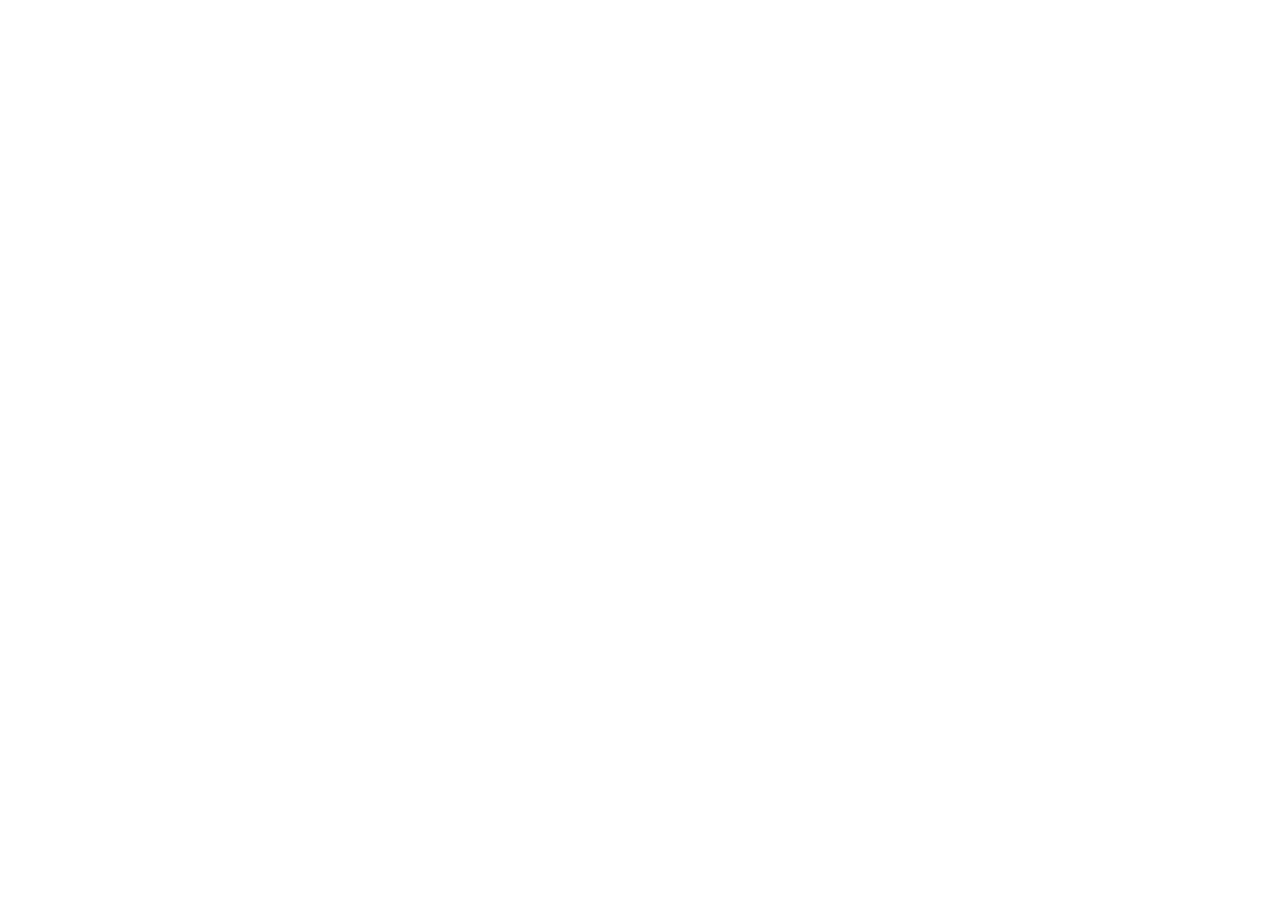
==== commit cda88aa7: "test load json" ====
--- a/index.html
+++ b/index.html
@@ -1,1364 +1,32 @@
-<!-- this page is develoed by Ayeshmantha Maduranga in 8/31/2022 -->
-<!doctype html>
-<html lang="en-US">
+<!DOCTYPE html>
+<html>
 
 <head>
-    <!-- Meta Data -->
-    <meta charset="UTF-8">
-    <meta http-equiv="X-UA-Compatible" content="IE=edge">
-    <meta name="viewport" content="width=device-width, initial-scale=1">
-    <link rel="profile" href="https://gmpg.org/xfn/11">
+    <title>Read and Display JSON from Google Drive</title>
+</head>
 
-    <title>Ayeshmantha Maduranga</title>
-    <meta name='robots' content='max-image-preview:large' />
-    <link rel="stylesheet" href="wp-content/themes/css/all.css">
-
-    <link rel='stylesheet' id='arter-plugin-frontend-widget-style-css' href='wp-content/uploads/hummingbird/99151c4260a4eda0c314ea29f7589bcf.css' type='text/css' media='all' />
-    <link rel='stylesheet' id='wp-block-library-css' href='wp-includes/css/style.min.css' type='text/css' media='all' />
-    <style id='wp-block-library-inline-css' type='text/css'>
-        .has-text-align-justify {
-            text-align: justify;
-        }
-    </style>
-    <style id='global-styles-inline-css' type='text/css'>
-        body {
-            --wp--preset--color--black: #000000;
-            --wp--preset--color--cyan-bluish-gray: #abb8c3;
-            --wp--preset--color--white: #ffffff;
-            --wp--preset--color--pale-pink: #f78da7;
-            --wp--preset--color--vivid-red: #cf2e2e;
-            --wp--preset--color--luminous-vivid-orange: #ff6900;
-            --wp--preset--color--luminous-vivid-amber: #fcb900;
-            --wp--preset--color--light-green-cyan: #7bdcb5;
-            --wp--preset--color--vivid-green-cyan: #00d084;
-            --wp--preset--color--pale-cyan-blue: #8ed1fc;
-            --wp--preset--color--vivid-cyan-blue: #0693e3;
-            --wp--preset--color--vivid-purple: #9b51e0;
-            --wp--preset--gradient--vivid-cyan-blue-to-vivid-purple: linear-gradient(135deg, rgba(6, 147, 227, 1) 0%, rgb(155, 81, 224) 100%);
-            --wp--preset--gradient--light-green-cyan-to-vivid-green-cyan: linear-gradient(135deg, rgb(122, 220, 180) 0%, rgb(0, 208, 130) 100%);
-            --wp--preset--gradient--luminous-vivid-amber-to-luminous-vivid-orange: linear-gradient(135deg, rgba(252, 185, 0, 1) 0%, rgba(255, 105, 0, 1) 100%);
-            --wp--preset--gradient--luminous-vivid-orange-to-vivid-red: linear-gradient(135deg, rgba(255, 105, 0, 1) 0%, rgb(207, 46, 46) 100%);
-            --wp--preset--gradient--very-light-gray-to-cyan-bluish-gray: linear-gradient(135deg, rgb(238, 238, 238) 0%, rgb(169, 184, 195) 100%);
-            --wp--preset--gradient--cool-to-warm-spectrum: linear-gradient(135deg, rgb(74, 234, 220) 0%, rgb(151, 120, 209) 20%, rgb(207, 42, 186) 40%, rgb(238, 44, 130) 60%, rgb(251, 105, 98) 80%, rgb(254, 248, 76) 100%);
-            --wp--preset--gradient--blush-light-purple: linear-gradient(135deg, rgb(255, 206, 236) 0%, rgb(152, 150, 240) 100%);
-            --wp--preset--gradient--blush-bordeaux: linear-gradient(135deg, rgb(254, 205, 165) 0%, rgb(254, 45, 45) 50%, rgb(107, 0, 62) 100%);
-            --wp--preset--gradient--luminous-dusk: linear-gradient(135deg, rgb(255, 203, 112) 0%, rgb(199, 81, 192) 50%, rgb(65, 88, 208) 100%);
-            --wp--preset--gradient--pale-ocean: linear-gradient(135deg, rgb(255, 245, 203) 0%, rgb(182, 227, 212) 50%, rgb(51, 167, 181) 100%);
-            --wp--preset--gradient--electric-grass: linear-gradient(135deg, rgb(202, 248, 128) 0%, rgb(113, 206, 126) 100%);
-            --wp--preset--gradient--midnight: linear-gradient(135deg, rgb(2, 3, 129) 0%, rgb(40, 116, 252) 100%);
-            --wp--preset--duotone--dark-grayscale: url('#wp-duotone-dark-grayscale');
-            --wp--preset--duotone--grayscale: url('#wp-duotone-grayscale');
-            --wp--preset--duotone--purple-yellow: url('#wp-duotone-purple-yellow');
-            --wp--preset--duotone--blue-red: url('#wp-duotone-blue-red');
-            --wp--preset--duotone--midnight: url('#wp-duotone-midnight');
-            --wp--preset--duotone--magenta-yellow: url('#wp-duotone-magenta-yellow');
-            --wp--preset--duotone--purple-green: url('#wp-duotone-purple-green');
-            --wp--preset--duotone--blue-orange: url('#wp-duotone-blue-orange');
-            --wp--preset--font-size--small: 13px;
-            --wp--preset--font-size--medium: 20px;
-            --wp--preset--font-size--large: 36px;
-            --wp--preset--font-size--x-large: 42px;
-        }
-        
-        .has-black-color {
-            color: var(--wp--preset--color--black) !important;
-        }
-        
-        .has-cyan-bluish-gray-color {
-            color: var(--wp--preset--color--cyan-bluish-gray) !important;
-        }
-        
-        .has-white-color {
-            color: var(--wp--preset--color--white) !important;
-        }
-        
-        .has-pale-pink-color {
-            color: var(--wp--preset--color--pale-pink) !important;
-        }
-        
-        .has-vivid-red-color {
-            color: var(--wp--preset--color--vivid-red) !important;
-        }
-        
-        .has-luminous-vivid-orange-color {
-            color: var(--wp--preset--color--luminous-vivid-orange) !important;
-        }
-        
-        .has-luminous-vivid-amber-color {
-            color: var(--wp--preset--color--luminous-vivid-amber) !important;
-        }
-        
-        .has-light-green-cyan-color {
-            color: var(--wp--preset--color--light-green-cyan) !important;
-        }
-        
-        .has-vivid-green-cyan-color {
-            color: var(--wp--preset--color--vivid-green-cyan) !important;
-        }
-        
-        .has-pale-cyan-blue-color {
-            color: var(--wp--preset--color--pale-cyan-blue) !important;
-        }
-        
-        .has-vivid-cyan-blue-color {
-            color: var(--wp--preset--color--vivid-cyan-blue) !important;
-        }
-        
-        .has-vivid-purple-color {
-            color: var(--wp--preset--color--vivid-purple) !important;
-        }
-        
-        .has-black-background-color {
-            background-color: var(--wp--preset--color--black) !important;
-        }
-        
-        .has-cyan-bluish-gray-background-color {
-            background-color: var(--wp--preset--color--cyan-bluish-gray) !important;
-        }
-        
-        .has-white-background-color {
-            background-color: var(--wp--preset--color--white) !important;
-        }
-        
-        .has-pale-pink-background-color {
-            background-color: var(--wp--preset--color--pale-pink) !important;
-        }
-        
-        .has-vivid-red-background-color {
-            background-color: var(--wp--preset--color--vivid-red) !important;
-        }
-        
-        .has-luminous-vivid-orange-background-color {
-            background-color: var(--wp--preset--color--luminous-vivid-orange) !important;
-        }
-        
-        .has-luminous-vivid-amber-background-color {
-            background-color: var(--wp--preset--color--luminous-vivid-amber) !important;
-        }
-        
-        .has-light-green-cyan-background-color {
-            background-color: var(--wp--preset--color--light-green-cyan) !important;
-        }
-        
-        .has-vivid-green-cyan-background-color {
-            background-color: var(--wp--preset--color--vivid-green-cyan) !important;
-        }
-        
-        .has-pale-cyan-blue-background-color {
-            background-color: var(--wp--preset--color--pale-cyan-blue) !important;
-        }
-        
-        .has-vivid-cyan-blue-background-color {
-            background-color: var(--wp--preset--color--vivid-cyan-blue) !important;
-        }
-        
-        .has-vivid-purple-background-color {
-            background-color: var(--wp--preset--color--vivid-purple) !important;
-        }
-        
-        .has-black-border-color {
-            border-color: var(--wp--preset--color--black) !important;
-        }
-        
-        .has-cyan-bluish-gray-border-color {
-            border-color: var(--wp--preset--color--cyan-bluish-gray) !important;
-        }
-        
-        .has-white-border-color {
-            border-color: var(--wp--preset--color--white) !important;
-        }
-        
-        .has-pale-pink-border-color {
-            border-color: var(--wp--preset--color--pale-pink) !important;
-        }
-        
-        .has-vivid-red-border-color {
-            border-color: var(--wp--preset--color--vivid-red) !important;
-        }
-        
-        .has-luminous-vivid-orange-border-color {
-            border-color: var(--wp--preset--color--luminous-vivid-orange) !important;
-        }
-        
-        .has-luminous-vivid-amber-border-color {
-            border-color: var(--wp--preset--color--luminous-vivid-amber) !important;
-        }
-        
-        .has-light-green-cyan-border-color {
-            border-color: var(--wp--preset--color--light-green-cyan) !important;
-        }
-        
-        .has-vivid-green-cyan-border-color {
-            border-color: var(--wp--preset--color--vivid-green-cyan) !important;
-        }
-        
-        .has-pale-cyan-blue-border-color {
-            border-color: var(--wp--preset--color--pale-cyan-blue) !important;
-        }
-        
-        .has-vivid-cyan-blue-border-color {
-            border-color: var(--wp--preset--color--vivid-cyan-blue) !important;
-        }
-        
-        .has-vivid-purple-border-color {
-            border-color: var(--wp--preset--color--vivid-purple) !important;
-        }
-        
-        .has-vivid-cyan-blue-to-vivid-purple-gradient-background {
-            background: var(--wp--preset--gradient--vivid-cyan-blue-to-vivid-purple) !important;
-        }
-        
-        .has-light-green-cyan-to-vivid-green-cyan-gradient-background {
-            background: var(--wp--preset--gradient--light-green-cyan-to-vivid-green-cyan) !important;
-        }
-        
-        .has-luminous-vivid-amber-to-luminous-vivid-orange-gradient-background {
-            background: var(--wp--preset--gradient--luminous-vivid-amber-to-luminous-vivid-orange) !important;
-        }
-        
-        .has-luminous-vivid-orange-to-vivid-red-gradient-background {
-            background: var(--wp--preset--gradient--luminous-vivid-orange-to-vivid-red) !important;
-        }
-        
-        .has-very-light-gray-to-cyan-bluish-gray-gradient-background {
-            background: var(--wp--preset--gradient--very-light-gray-to-cyan-bluish-gray) !important;
-        }
-        
-        .has-cool-to-warm-spectrum-gradient-background {
-            background: var(--wp--preset--gradient--cool-to-warm-spectrum) !important;
-        }
-        
-        .has-blush-light-purple-gradient-background {
-            background: var(--wp--preset--gradient--blush-light-purple) !important;
-        }
-        
-        .has-blush-bordeaux-gradient-background {
-            background: var(--wp--preset--gradient--blush-bordeaux) !important;
-        }
-        
-        .has-luminous-dusk-gradient-background {
-            background: var(--wp--preset--gradient--luminous-dusk) !important;
-        }
-        
-        .has-pale-ocean-gradient-background {
-            background: var(--wp--preset--gradient--pale-ocean) !important;
-        }
-        
-        .has-electric-grass-gradient-background {
-            background: var(--wp--preset--gradient--electric-grass) !important;
-        }
-        
-        .has-midnight-gradient-background {
-            background: var(--wp--preset--gradient--midnight) !important;
-        }
-        
-        .has-small-font-size {
-            font-size: var(--wp--preset--font-size--small) !important;
-        }
-        
-        .has-medium-font-size {
-            font-size: var(--wp--preset--font-size--medium) !important;
-        }
-        
-        .has-large-font-size {
-            font-size: var(--wp--preset--font-size--large) !important;
-        }
-        
-        .has-x-large-font-size {
-            font-size: var(--wp--preset--font-size--x-large) !important;
-        }
-    </style>
-    <link rel='stylesheet' id='wphb-1-css' href='wp-content/uploads/hummingbird/a19886df6131e94b25be60e1e382a7b1.css' type='text/css' media='all' />
-
-    <link rel='stylesheet' id='wphb-2-css' href='wp-content/uploads/hummingbird/0fe1259ed73f0b108f2a5aa0242e790e.css' type='text/css' media='all' />
-
-    <link rel='stylesheet' id='jetpack_css-css' href='wp-content/uploads/hummingbird/388db92c3ce30fb962a5ee933818be0d.css' type='text/css' media='all' />
-
-    <script type='text/javascript' src='wp-content/uploads/hummingbird/f9fba4b88bc3a034d1a03cbd0a0061ea.js' id='wphb-3-js'></script>
-
-    <script type='text/javascript' src="wp-includes/js/swup.min.js"></script>
+<body>
+    <div id="json-output"></div>
 
     <script>
-        document.documentElement.className = document.documentElement.className.replace('no-js', 'js');
+        // Replace 'FILE_ID' with the actual ID of your JSON file in Google Drive
+        const fileId = '1a7LALf8llSGCDldix3ng2ZELNLQ-T0bF';
+
+        // Replace 'FILE_URL' with the URL of your JSON file in Google Drive
+        const fileUrl = `https://drive.google.com/uc?id=${fileId}`;
+
+        document.addEventListener('DOMContentLoaded', () => {
+            fetch(fileUrl)
+                .then(response => response.json())
+                .then(data => {
+                    // Display the JSON data on the page
+                    document.getElementById('json-output').innerText = JSON.stringify(data, null, 2);
+                })
+                .catch(error => {
+                    console.error('Error reading JSON file:', error);
+                });
+        });
     </script>
-    <style>
-        .no-js img.lazyload {
-            display: none;
-        }
-        
-        figure.wp-block-image img.lazyloading {
-            min-width: 150px;
-        }
-        
-        .lazyload {
-            opacity: 0;
-        }
-        
-        .lazyloading {
-            border: 0 !important;
-            opacity: 1;
-            background: rgba(255, 255, 255, 0) url('wp-content/plugins/wp-smushit/app/assets/images/smush-lazyloader-2.gif') no-repeat center !important;
-            background-size: 16px auto !important;
-            min-width: 16px;
-        }
-        
-        .swiper-wrapper {
-            cursor: ew-resize;
-        }
-    </style>
-    <style>
-        img#wpstats {
-            display: none
-        }
-    </style>
-
-    <!-- All color arangement in this side -->
-    <style>
-        /* Heading Color */
-        
-        h1,
-        h2,
-        h3,
-        h4,
-        h5,
-        h6,
-        .art-banner .art-banner-overlay .art-banner-title h1,
-        .content-sidebar .widget-title {
-            color: #FFFFFF;
-        }
-        
-        @media (max-width: 1600px) {
-            .art-banner .art-banner-overlay .art-banner-title h1 {
-                color: #FFFFFF;
-            }
-        }
-        
-        @media (max-width: 1400px) {
-            .art-banner .art-banner-overlay .art-banner-title h1 {
-                color: #FFFFFF;
-            }
-        }
-        
-        @media (max-width: 920px) {
-            .art-banner .art-banner-overlay .art-banner-title h1 {
-                color: #FFFFFF;
-            }
-        }
-        /* Text Color */
-        
-        body,
-        a,
-        .art-table,
-        .art-link,
-        .art-preloader .art-preloader-content .art-preloader-load .progressbar-text,
-        .art-info-bar .art-header .art-avatar .art-lamp-light .art-available-lamp:after,
-        .art-info-bar .art-lang-skills .art-lang-skills-item .art-cirkle-progress .progressbar-text,
-        .art-info-bar .art-hard-skills .art-hard-skills-item .art-line-progress .progressbar-text,
-        .art-info-bar .art-knowledge-list li,
-        .art-info-bar .art-ls-social a,
-        .art-menu-bar nav .main-menu .menu-item a,
-        .art-menu-bar nav .main-menu .menu-item.current-menu-item .sub-menu .menu-item a,
-        .art-menu-bar nav .main-menu .menu-item.current-menu-parent .sub-menu .menu-item a,
-        .art-contact-form label,
-        .art-pagination span.dots,
-        .footer,
-        .art-filter a,
-        .wp-block-categories-list li,
-        .wp-block-archives-list li,
-        .widget.widget_nav_menu ul li,
-        .widget.widget_pages ul li,
-        .widget_categories ul li,
-        .comment-info,
-        .art-blog-card .art-project-category {
-            color: #8c8c8e;
-        }
-        
-        .art-menu-bar-btn span,
-        .art-menu-bar-btn span:after,
-        .art-menu-bar-btn span:before,
-        .art-slider-navigation .swiper-pagination-bullet {
-            background: #8c8c8e;
-        }
-        /* Menu Color */
-        
-        .art-menu-bar nav .main-menu,
-        .art-menu-bar nav .main-menu .menu-item a {
-            color: #8c8c8e;
-        }
-        /* Theme Color */
-        
-        .art-btn,
-        .art-info-bar .art-header .art-avatar .art-lamp-light .art-available-lamp,
-        .art-menu-bar .art-language-change li.art-active-lang,
-        .art-price.art-popular-price:before,
-        .art-slider-navigation .swiper-pagination-bullet.swiper-pagination-bullet-active,
-        .art-contact-form .art-input.art-active+label,
-        .art-contact-form .art-input:focus+label,
-        .art-contact-form label.focused,
-        .content-sidebar td#today,
-        .single-post-text table td#today,
-        .single-post-text ul>li:before,
-        .comment-text ul>li:before,
-        .comment-form .btn.fill,
-        form.post-password-form input[type="submit"],
-        .sticky:before,
-        .wp-block-button a.wp-block-button__link,
-        .wp-block-button.is-style-outline a.wp-block-button__link,
-        .art-menu-bar .cart-btn .cart-icon .cart-count,
-        .woocommerce #respond input#submit,
-        .woocommerce a.button,
-        .woocommerce button.button,
-        .woocommerce input.button .woocommerce-mini-cart__buttons #respond input#submit,
-        .woocommerce-mini-cart__buttons a.button,
-        .woocommerce-mini-cart__buttons button.button,
-        .woocommerce-mini-cart__buttons input.button,
-        .woocommerce #respond input#submit:hover,
-        .woocommerce a.button:hover,
-        .woocommerce button.button:hover,
-        .woocommerce input.button:hover .woocommerce-mini-cart__buttons #respond input#submit:hover,
-        .woocommerce-mini-cart__buttons a.button:hover,
-        .woocommerce-mini-cart__buttons button.button:hover,
-        .woocommerce-mini-cart__buttons input.button:hover,
-        .woocommerce span.onsale,
-        .woocommerce #respond input#submit.alt,
-        .woocommerce a.button.alt,
-        .woocommerce button.button.alt,
-        .woocommerce input.button.alt,
-        .woocommerce div.product .woocommerce-tabs ul.tabs li.active a,
-        .woocommerce-MyAccount-navigation li.woocommerce-MyAccount-navigation-link.is-active a {
-            background-color: #ffc107;
-        }
-        
-        .art-link.art-color-link,
-        .art-link.art-color-link:hover,
-        .art-info-bar .art-name:hover a,
-        .art-info-bar .art-knowledge-list li:before,
-        .art-code i,
-        .art-counter-frame .art-counter-box .art-counter,
-        .art-counter-frame .art-counter-box .art-counter-plus,
-        .art-price .art-price-body .art-price-cost .art-number,
-        .art-price .art-price-body .art-price-list ul li:before,
-        .art-price .art-price-body .art-price-list ul li.art-empty-item:before,
-        .post-page-numbers.current,
-        .art-pagination span,
-        .art-pagination a.next,
-        .art-pagination a.prev,
-        .art-pagination a.next:hover,
-        .art-pagination a.prev:hover,
-        .single-post-text p a,
-        .comment-text p a,
-        .post-text-bottom span.cat-links a,
-        .post-text-bottom .tags-links a,
-        .post-text-bottom .tags-links span,
-        .content-sidebar .tagcloud a,
-        .wp-block-tag-cloud .tag-cloud-link,
-        .content-sidebar a:hover,
-        .wp-block-button.is-style-outline a.wp-block-button__link,
-        .error-page__num,
-        .woocommerce-mini-cart__buttons #respond input#submit,
-        .woocommerce-mini-cart__buttons a.button,
-        .woocommerce-mini-cart__buttons button.button,
-        .woocommerce-mini-cart__buttons input.button,
-        .woocommerce .star-rating,
-        .woocommerce p.stars a,
-        .art-info-bar .art-knowledge-list li i {
-            color: #ffc107;
-        }
-        
-        .art-custom-list li:before,
-        .art-timeline .art-timeline-item .art-timeline-mark,
-        .art-form-field textarea.art-active,
-        .art-form-field textarea:focus,
-        .post-text-bottom .tags-links a,
-        .post-text-bottom .tags-links span,
-        .content-sidebar .tagcloud a,
-        .wp-block-tag-cloud .tag-cloud-link,
-        .wp-block-pullquote blockquote {
-            border-color: #ffc107;
-        }
-        
-        .art-preloader-load path:last-child,
-        .art-line-progress path:last-child,
-        .art-cirkle-progress path:last-child {
-            stroke: #ffc107;
-        }
-    </style>
-
-    <style type="text/css">
-        .recentcomments a {
-            display: inline !important;
-            padding: 0 !important;
-            margin: 0 !important;
-        }
-    </style>
-    <style type="text/css" id="wp-custom-css">
-        .wpcf7 form .wpcf7-response-output,
-        .wpcf7 form.invalid .wpcf7-response-output,
-        .wpcf7 form.unaccepted .wpcf7-response-output,
-        .wpcf7 form.sent .wpcf7-response-output {
-            border: none !important;
-            color: red;
-            display: block !important;
-        }
-        
-        .wpcf7 form.sent .wpcf7-response-output {
-            color: green;
-        }
-        
-        .art-contact-form input[type=text],
-        .art-contact-form input[type=tel],
-        .art-contact-form input[type=email],
-        .art-contact-form input[type=number],
-        .art-contact-form input[type=address],
-        .art-contact-form input[type=password] {
-            padding-left: 65px;
-        }
-        
-        .error-page__num {
-            position: relative;
-            z-index: 2;
-        }
-    </style>
-</head>
-
-
-<body data-rsssl=1 class="home page-template page-template-template-layout-builder page-template-template-layout-builder-php page page-id-13 default--scrolling elementor-default elementor-kit-242 elementor-page elementor-page-13">
-    <svg xmlns="http://www.w3.org/2000/svg" viewBox="0 0 0 0" width="0" height="0" focusable="false" role="none" style="visibility: hidden; position: absolute; left: -9999px; overflow: hidden;">
-		<defs>
-			<filter id="wp-duotone-dark-grayscale">
-				<feColorMatrix color-interpolation-filters="sRGB" type="matrix"
-					values=" .299 .587 .114 0 0 .299 .587 .114 0 0 .299 .587 .114 0 0 .299 .587 .114 0 0 " />
-				<feComponentTransfer color-interpolation-filters="sRGB">
-					<feFuncR type="table" tableValues="0 0.49803921568627" />
-					<feFuncG type="table" tableValues="0 0.49803921568627" />
-					<feFuncB type="table" tableValues="0 0.49803921568627" />
-					<feFuncA type="table" tableValues="1 1" />
-				</feComponentTransfer>
-				<feComposite in2="SourceGraphic" operator="in" />
-			</filter>
-		</defs>
-	</svg><svg xmlns="http://www.w3.org/2000/svg" viewBox="0 0 0 0" width="0" height="0" focusable="false" role="none" style="visibility: hidden; position: absolute; left: -9999px; overflow: hidden;">
-		<defs>
-			<filter id="wp-duotone-grayscale">
-				<feColorMatrix color-interpolation-filters="sRGB" type="matrix"
-					values=" .299 .587 .114 0 0 .299 .587 .114 0 0 .299 .587 .114 0 0 .299 .587 .114 0 0 " />
-				<feComponentTransfer color-interpolation-filters="sRGB">
-					<feFuncR type="table" tableValues="0 1" />
-					<feFuncG type="table" tableValues="0 1" />
-					<feFuncB type="table" tableValues="0 1" />
-					<feFuncA type="table" tableValues="1 1" />
-				</feComponentTransfer>
-				<feComposite in2="SourceGraphic" operator="in" />
-			</filter>
-		</defs>
-	</svg><svg xmlns="http://www.w3.org/2000/svg" viewBox="0 0 0 0" width="0" height="0" focusable="false" role="none" style="visibility: hidden; position: absolute; left: -9999px; overflow: hidden;">
-		<defs>
-			<filter id="wp-duotone-purple-yellow">
-				<feColorMatrix color-interpolation-filters="sRGB" type="matrix"
-					values=" .299 .587 .114 0 0 .299 .587 .114 0 0 .299 .587 .114 0 0 .299 .587 .114 0 0 " />
-				<feComponentTransfer color-interpolation-filters="sRGB">
-					<feFuncR type="table" tableValues="0.54901960784314 0.98823529411765" />
-					<feFuncG type="table" tableValues="0 1" />
-					<feFuncB type="table" tableValues="0.71764705882353 0.25490196078431" />
-					<feFuncA type="table" tableValues="1 1" />
-				</feComponentTransfer>
-				<feComposite in2="SourceGraphic" operator="in" />
-			</filter>
-		</defs>
-	</svg><svg xmlns="http://www.w3.org/2000/svg" viewBox="0 0 0 0" width="0" height="0" focusable="false" role="none" style="visibility: hidden; position: absolute; left: -9999px; overflow: hidden;">
-		<defs>
-			<filter id="wp-duotone-blue-red">
-				<feColorMatrix color-interpolation-filters="sRGB" type="matrix"
-					values=" .299 .587 .114 0 0 .299 .587 .114 0 0 .299 .587 .114 0 0 .299 .587 .114 0 0 " />
-				<feComponentTransfer color-interpolation-filters="sRGB">
-					<feFuncR type="table" tableValues="0 1" />
-					<feFuncG type="table" tableValues="0 0.27843137254902" />
-					<feFuncB type="table" tableValues="0.5921568627451 0.27843137254902" />
-					<feFuncA type="table" tableValues="1 1" />
-				</feComponentTransfer>
-				<feComposite in2="SourceGraphic" operator="in" />
-			</filter>
-		</defs>
-	</svg><svg xmlns="http://www.w3.org/2000/svg" viewBox="0 0 0 0" width="0" height="0" focusable="false" role="none" style="visibility: hidden; position: absolute; left: -9999px; overflow: hidden;">
-		<defs>
-			<filter id="wp-duotone-midnight">
-				<feColorMatrix color-interpolation-filters="sRGB" type="matrix"
-					values=" .299 .587 .114 0 0 .299 .587 .114 0 0 .299 .587 .114 0 0 .299 .587 .114 0 0 " />
-				<feComponentTransfer color-interpolation-filters="sRGB">
-					<feFuncR type="table" tableValues="0 0" />
-					<feFuncG type="table" tableValues="0 0.64705882352941" />
-					<feFuncB type="table" tableValues="0 1" />
-					<feFuncA type="table" tableValues="1 1" />
-				</feComponentTransfer>
-				<feComposite in2="SourceGraphic" operator="in" />
-			</filter>
-		</defs>
-	</svg><svg xmlns="http://www.w3.org/2000/svg" viewBox="0 0 0 0" width="0" height="0" focusable="false" role="none" style="visibility: hidden; position: absolute; left: -9999px; overflow: hidden;">
-		<defs>
-			<filter id="wp-duotone-magenta-yellow">
-				<feColorMatrix color-interpolation-filters="sRGB" type="matrix"
-					values=" .299 .587 .114 0 0 .299 .587 .114 0 0 .299 .587 .114 0 0 .299 .587 .114 0 0 " />
-				<feComponentTransfer color-interpolation-filters="sRGB">
-					<feFuncR type="table" tableValues="0.78039215686275 1" />
-					<feFuncG type="table" tableValues="0 0.94901960784314" />
-					<feFuncB type="table" tableValues="0.35294117647059 0.47058823529412" />
-					<feFuncA type="table" tableValues="1 1" />
-				</feComponentTransfer>
-				<feComposite in2="SourceGraphic" operator="in" />
-			</filter>
-		</defs>
-	</svg><svg xmlns="http://www.w3.org/2000/svg" viewBox="0 0 0 0" width="0" height="0" focusable="false" role="none" style="visibility: hidden; position: absolute; left: -9999px; overflow: hidden;">
-		<defs>
-			<filter id="wp-duotone-purple-green">
-				<feColorMatrix color-interpolation-filters="sRGB" type="matrix"
-					values=" .299 .587 .114 0 0 .299 .587 .114 0 0 .299 .587 .114 0 0 .299 .587 .114 0 0 " />
-				<feComponentTransfer color-interpolation-filters="sRGB">
-					<feFuncR type="table" tableValues="0.65098039215686 0.40392156862745" />
-					<feFuncG type="table" tableValues="0 1" />
-					<feFuncB type="table" tableValues="0.44705882352941 0.4" />
-					<feFuncA type="table" tableValues="1 1" />
-				</feComponentTransfer>
-				<feComposite in2="SourceGraphic" operator="in" />
-			</filter>
-		</defs>
-	</svg><svg xmlns="http://www.w3.org/2000/svg" viewBox="0 0 0 0" width="0" height="0" focusable="false" role="none" style="visibility: hidden; position: absolute; left: -9999px; overflow: hidden;">
-		<defs>
-			<filter id="wp-duotone-blue-orange">
-				<feColorMatrix color-interpolation-filters="sRGB" type="matrix"
-					values=" .299 .587 .114 0 0 .299 .587 .114 0 0 .299 .587 .114 0 0 .299 .587 .114 0 0 " />
-				<feComponentTransfer color-interpolation-filters="sRGB">
-					<feFuncR type="table" tableValues="0.098039215686275 1" />
-					<feFuncG type="table" tableValues="0 0.66274509803922" />
-					<feFuncB type="table" tableValues="0.84705882352941 0.41960784313725" />
-					<feFuncA type="table" tableValues="1 1" />
-				</feComponentTransfer>
-				<feComposite in2="SourceGraphic" operator="in" />
-			</filter>
-		</defs>
-	</svg>
-    <!-- app -->
-    <div class="art-app">
-        <!-- mobile top bar -->
-        <div class="art-mobile-top-bar"></div>
-        <!-- preloader -->
-        <div class="art-preloader">
-            <!-- preloader content -->
-            <div class="art-preloader-content">
-                <!-- title -->
-                <h4 class="load_name"></h4>
-                <!-- progressbar -->
-                <div id="preloader" class="art-preloader-load">
-                    <div class="art-preloader-load-first">
-                        <svg viewBox="0 0 100 1.7" preserveAspectRatio="none" style="width: 100%; height: 100%;">
-							<path d="M 0,0.85 L 100,0.85" stroke="#eee" stroke-width="1.7" fill-opacity="0"></path>
-						</svg>
-                        <div class="progressbar-text">0 %</div>
-                    </div>
-                </div>
-            </div>
-            <!-- preloader content end -->
-        </div>
-        <!-- preloader end -->
-
-        <!-- app wrapper -->
-        <div class="art-app-wrapper">
-
-            <!-- app container end -->
-            <div class="art-app-container">
-
-                <!-- info bar -->
-                <div class="art-info-bar">
-
-                    <!-- menu bar frame -->
-                    <div class="art-info-bar-frame">
-
-                        <!-- info bar header -->
-                        <div class="art-info-bar-header">
-                            <!-- info bar button -->
-                            <a class="art-info-bar-btn">
-                                <!-- icon -->
-                                <i class="fas fa-ellipsis-v"></i>
-                            </a>
-                            <!-- info bar button end -->
-                        </div>
-                        <!-- info bar header end -->
-
-                        <!-- info bar header -->
-                        <div class="art-header">
-                            <!-- avatar -->
-                            <div class="art-avatar">
-                                <a data-no-swup href="wp-content/uploads/img/face-1-small.jpg" class="art-avatar-curtain">
-                                    <img alt="avatar" data-src="wp-content/uploads/img/face-1-small.jpg" class="lazyload" src="[data-uri]"><noscript><img
-											src="wp-content/uploads/img/face-1-small.jpg" alt="avatar"></noscript>
-                                    <i class="fas fa-expand"></i>
-                                </a>
-                                <!-- available -->
-                                <div class="art-lamp-light">
-                                    <!-- add class 'art-not-available' if not available-->
-                                    <div class="art-available-lamp infor_lamp_light" title="I am available for freelance hire"></div>
-                                </div>
-                            </div>
-                            <!-- avatar end -->
-                            <!-- name -->
-                            <h5 class="art-name mb-10 inforname">
-                                <a href="/index.html"></a>
-                            </h5>
-                            <!-- post -->
-                            <div class="art-sm-text deicript" id="deicript"></div>
-                            <!-- links frame -->
-                            <div class="art-links-frame p-15-15">
-                                <!-- download cv button -->
-                                <a class="art-link CV_link" target="_blank">
-									Download cv <i class="fas fa-download"></i> </a>
-                            </div>
-                            <!-- links frame end -->
-                        </div>
-                        <!-- info bar header end -->
-
-                        <!-- scroll frame -->
-                        <div id="scrollbar2" class="art-scroll-frame">
-
-                            <!-- info bar about -->
-                            <div class="art-table p-15-15">
-                                <!-- about text -->
-                                <ul class="about_bar"></ul>
-                            </div>
-                            <!-- info bar about end -->
-
-                            <!-- divider -->
-                            <div class="art-ls-divider"></div>
-
-                            <h5 class="art-title-h skills1_Title"></h5>
-                            <!-- language skills -->
-                            <div class="art-lang-skills p-30-15 skill1List"></div>
-                            <!-- language skills end -->
-
-                            <!-- divider -->
-                            <div class="art-ls-divider"></div>
-
-                            <h5 class="art-title-h skills2_Title"></h5>
-                            <!-- hard skills -->
-                            <div class="art-hard-skills p-30-15 skill2List">
-                            </div>
-                            <!-- language skills end -->
-
-                            <!-- divider -->
-                            <div class="art-ls-divider"></div>
-
-                            <h5 class="art-title-h skills3_Title"></h5>
-                            <!-- knowledge list -->
-                            <ul class="art-knowledge-list p-15-0 skill3List">
-                            </ul>
-                            <!-- knowledge list end -->
-
-                            <!-- divider -->
-                            <div class="art-ls-divider"></div>
-                            <!-- links frame -->
-                            <div class="art-links-frame p-15-15">
-                                <!-- download cv button -->
-                                <a class="art-link CV_link" target="_blank">
-									Download cv <i class="fas fa-download"></i> </a>
-                            </div>
-                            <!-- links frame end -->
-                        </div>
-                        <!-- scroll frame end -->
-
-                        <!-- sidebar social -->
-                        <div class="art-ls-social">
-                            <!-- social link -->
-                            <a href="https://www.linkedin.com/in/ayeshmantha-maduranga-537b87120/" target="_blank">
-                                <i class="fab fa-linkedin"></i> </a>
-                            <!-- social link -->
-                            <!-- social link -->
-                            <a href="https://www.facebook.com/people/Ayeshmantha-Maduranga/100063569407534/" target="_blank">
-                                <i class="fab fa-facebook"></i> </a>
-                            <!-- social link -->
-                            <!-- social link -->
-                            <a href="https://github.com/Ayeshmantha-Maduranga" target="_blank">
-                                <i class="fab fa-github"></i> </a>
-                            <!-- social link -->
-                            <!-- social link -->
-                            <a href="https://twitter.com/AyeshmanthaE" target="_blank">
-                                <i class="fab fa-twitter"></i> </a>
-                            <!-- social link -->
-                            <!-- social link -->
-                            <a href="https://www.youtube.com/channel/UCAKQR53eEhecxY7Cp9sA6tQ" target="_blank">
-                                <i class="fab fa-youtube"></i> </a>
-                            <!-- social link -->
-                        </div>
-                        <!-- sidebar social end -->
-                    </div>
-                    <!-- menu bar frame end -->
-
-                </div>
-                <!-- info bar end -->
-
-                <!-- menu bar -->
-                <div class="art-menu-bar-fix">
-                    <div class="art-menu-bar">
-
-                        <!-- menu bar frame -->
-                        <div class="art-menu-bar-frame">
-
-                            <!-- Woocommerce cart -->
-
-                            <!-- menu bar header -->
-                            <div class="art-menu-bar-header">
-                                <!-- menu bar button -->
-                                <a class="art-menu-bar-btn">
-                                    <!-- icon -->
-                                    <span></span>
-                                </a>
-                                <!-- menu bar button end -->
-                            </div>
-                            <!-- menu bar header end -->
-
-                            <!-- current page title -->
-                            <div class="art-current-page"></div>
-                            <!-- current page title end -->
-
-                            <!-- scroll frame -->
-                            <div class="art-scroll-frame">
-
-                                <!-- menu -->
-                                <nav id="swupMenu">
-                                    <!-- menu list -->
-                                    <ul id="menu-main-menu" class="main-menu">
-                                    </ul>
-                                    <!-- menu list end -->
-                                </nav>
-                                <!-- menu end -->
-
-                            </div>
-                            <!-- scroll frame end -->
-
-                        </div>
-                        <!-- menu bar frame -->
-
-                    </div>
-                </div>
-                <!-- menu bar end -->
-
-                <!-- content -->
-                <div class="art-content">
-
-                    <!-- curtain -->
-                    <div class="art-curtain"></div>
-
-                    <!-- top background -->
-                    <div class="art-top-bg" style="background-image: url(wp-content/uploads/img/bg.jpg)">
-                        <!-- overlay -->
-                        <div class="art-top-bg-overlay"></div>
-                        <!-- overlay end -->
-                    </div>
-                    <!-- top background end -->
-
-                    <!-- swup container -->
-                    <div class="transition-fade" id="swup">
-                        <!-- scroll frame -->
-                        <div id="scrollbar" class="art-scroll-frame">
-                            <div id="post-13" class="post-13 page type-page status-publish hentry">
-                                <div data-elementor-type="wp-page" data-elementor-id="13" class="elementor elementor-13">
-                                    <div class="elementor-inner">
-                                        <div class="elementor-section-wrap">
-                                            <section class="elementor-section elementor-top-section elementor-element elementor-element-82626cb elementor-section-full_width elementor-section-height-default elementor-section-height-default" data-id="82626cb" data-element_type="section">
-                                                <div class="elementor-container elementor-column-gap-no">
-                                                    <div class="elementor-row">
-                                                        <div class="elementor-column elementor-col-100 elementor-top-column elementor-element elementor-element-7920c75" data-id="7920c75" data-element_type="column">
-                                                            <div class="elementor-column-wrap elementor-element-populated">
-                                                                <div class="elementor-widget-wrap">
-                                                                    <div class="elementor-element elementor-element-cf9af66 elementor-widget elementor-widget-arter-hero-banner" data-id="cf9af66" data-element_type="widget" data-widget_type="arter-hero-banner.default">
-                                                                        <div class="elementor-widget-container">
-
-                                                                            <!-- container -->
-                                                                            <div class="container-fluid">
-                                                                                <!-- row -->
-                                                                                <div class="row p-30-0 p-lg-30-0 p-md-15-0">
-                                                                                    <!-- col -->
-                                                                                    <div class="col-lg-12">
-                                                                                        <!-- banner -->
-                                                                                        <div class="art-a art-banner">
-                                                                                            <video class="bg-video" loop autoplay playsinline muted preload="auto" id="bg_video" style="height: 50px">
-																								<source src="wp-content/uploads/Sequence 01.mp4" type="video/mp4" />
-																							</video>
-                                                                                            <!-- banner back -->
-                                                                                            <div class="art-banner-back">
-                                                                                            </div>
-                                                                                            <!-- banner dec -->
-                                                                                            <div class="art-banner-dec">
-                                                                                            </div>
-                                                                                            <!-- banner overlay -->
-                                                                                            <div class="art-banner-overlay">
-                                                                                                <!-- main title -->
-                                                                                                <div class="art-banner-title">
-                                                                                                    <!-- title -->
-                                                                                                    <h1 class="art-banner-title-h mb-15">
-                                                                                                        <span id="Banner_title">
-																										</span>
-                                                                                                    </h1>
-                                                                                                    <!-- suptitle -->
-                                                                                                    <div class="art-lg-text art-code mb-25">
-                                                                                                        &lt;<i id="title_tag1"></i>&gt;
-                                                                                                        <a id="parmenat_txt"></a>
-                                                                                                        <a id="cang_txt"></a>
-                                                                                                        &lt;/<i id="title_tag2"></i>&gt;
-                                                                                                    </div>
-                                                                                                    <div class="art-buttons-frame">
-                                                                                                        <!-- button -->
-                                                                                                        <a href="/arter/portfolio/" class="art-btn art-btn-md"><span>Explore
-																												now</span></a>
-                                                                                                    </div>
-                                                                                                </div>
-                                                                                                <!-- main title end -->
-                                                                                                <!-- photo -->
-                                                                                                <img alt="Photo" data-src="wp-content/uploads/img/face-2-min.png" class="art-banner-photo lazyload" src="[data-uri]"><noscript><img
-																										src="wp-content/uploads/img/face-2-min.png"
-																										class="art-banner-photo"
-																										alt="Photo"></noscript>
-                                                                                            </div>
-                                                                                            <!-- banner overlay end -->
-                                                                                        </div>
-                                                                                        <!-- banner end -->
-                                                                                    </div>
-                                                                                    <!-- col end -->
-                                                                                </div>
-                                                                                <!-- row end -->
-                                                                            </div>
-                                                                            <!-- container end -->
-
-                                                                        </div>
-                                                                    </div>
-                                                                </div>
-                                                            </div>
-                                                        </div>
-                                                    </div>
-                                                </div>
-                                            </section>
-                                            <section class="elementor-section elementor-top-section elementor-element elementor-element-0a7669a elementor-section-full_width elementor-section-height-default elementor-section-height-default" data-id="0a7669a" data-element_type="section">
-                                                <div class="elementor-container elementor-column-gap-no">
-                                                    <div class="elementor-row">
-                                                        <div class="elementor-column elementor-col-100 elementor-top-column elementor-element elementor-element-a4e0a7e" data-id="a4e0a7e" data-element_type="column">
-                                                            <div class="elementor-column-wrap elementor-element-populated">
-                                                                <div class="elementor-widget-wrap">
-                                                                    <div class="elementor-element elementor-element-0c40e34 elementor-widget elementor-widget-arter-numbers" data-id="0c40e34" data-element_type="widget" data-widget_type="arter-numbers.default">
-                                                                        <div class="elementor-widget-container">
-                                                                            <!-- container -->
-                                                                            <div class="container-fluid">
-                                                                                <!-- row -->
-                                                                                <div class="row" id="container_bar">
-                                                                                </div>
-                                                                                <!-- row end -->
-                                                                            </div>
-                                                                            <!-- container end -->
-                                                                        </div>
-                                                                    </div>
-                                                                </div>
-                                                            </div>
-                                                        </div>
-                                                    </div>
-                                                </div>
-                                            </section>
-                                            <section class="elementor-section elementor-top-section elementor-element elementor-element-44ef86e elementor-section-full_width elementor-section-height-default elementor-section-height-default" data-id="44ef86e" data-element_type="section">
-                                                <div class="elementor-container elementor-column-gap-no">
-                                                    <div class="elementor-row">
-                                                        <div class="elementor-column elementor-col-100 elementor-top-column elementor-element elementor-element-f5acb54" data-id="f5acb54" data-element_type="column">
-                                                            <div class="elementor-column-wrap elementor-element-populated">
-                                                                <div class="elementor-widget-wrap">
-                                                                    <div class="elementor-element elementor-element-f6aa688 elementor-widget elementor-widget-arter-services" data-id="f6aa688" data-element_type="widget" data-widget_type="arter-services.default">
-                                                                        <div class="elementor-widget-container">
-
-                                                                            <!-- container -->
-                                                                            <div class="container-fluid">
-                                                                                <!-- row -->
-                                                                                <div class="row" id="home_tilegrid1">
-                                                                                    <!-- col -->
-                                                                                    <div class="col-lg-12">
-                                                                                        <!-- section title -->
-                                                                                        <div class="art-section-title">
-                                                                                            <!-- title frame -->
-                                                                                            <div class="art-title-frame">
-                                                                                                <!-- title -->
-                                                                                                <h4 class="art-title-h">
-                                                                                                    <span id="home_tilegrid1_name"></span>
-                                                                                                </h4>
-                                                                                            </div>
-                                                                                            <!-- title frame end -->
-                                                                                        </div>
-                                                                                        <!-- section title end -->
-                                                                                    </div>
-                                                                                    <!-- col end -->
-
-                                                                                </div>
-                                                                                <!-- row end -->
-
-                                                                            </div>
-                                                                            <!-- container end -->
-
-                                                                        </div>
-                                                                    </div>
-                                                                </div>
-                                                            </div>
-                                                        </div>
-                                                    </div>
-                                                </div>
-                                            </section>
-                                            <section class="elementor-section elementor-top-section elementor-element elementor-element-4513298 elementor-section-full_width elementor-section-height-default elementor-section-height-default" data-id="4513298" data-element_type="section">
-                                                <div class="elementor-container elementor-column-gap-no">
-                                                    <div class="elementor-row">
-                                                        <div class="elementor-column elementor-col-100 elementor-top-column elementor-element elementor-element-8f49654" data-id="8f49654" data-element_type="column">
-                                                            <div class="elementor-column-wrap elementor-element-populated">
-                                                                <div class="elementor-widget-wrap">
-                                                                    <div class="elementor-element elementor-element-3b9957e elementor-widget elementor-widget-arter-pricing" data-id="3b9957e" data-element_type="widget" data-widget_type="arter-pricing.default">
-                                                                        <div class="elementor-widget-container">
-
-                                                                            <!-- container -->
-                                                                            <div class="container-fluid">
-
-                                                                                <!-- row -->
-                                                                                <div class="row p-0-0" id="home_tilegrid2">
-                                                                                    <!-- col -->
-                                                                                    <div class="col-lg-12">
-
-                                                                                        <!-- section title -->
-                                                                                        <div class="art-section-title">
-                                                                                            <!-- title frame -->
-                                                                                            <div class="art-title-frame">
-                                                                                                <!-- title -->
-                                                                                                <h4 class="art-title-h">
-                                                                                                    <span id="home_tile_name2">
-																									</span>
-                                                                                                </h4>
-                                                                                            </div>
-                                                                                            <!-- title frame end -->
-                                                                                        </div>
-                                                                                        <!-- section title end -->
-                                                                                    </div>
-                                                                                    <!-- col end -->
-                                                                                </div>
-                                                                                <!-- row end -->
-                                                                            </div>
-                                                                            <!-- container end -->
-                                                                        </div>
-                                                                    </div>
-                                                                </div>
-                                                            </div>
-                                                        </div>
-                                                    </div>
-                                                </div>
-                                            </section>
-                                            <section class="elementor-section elementor-top-section elementor-element elementor-element-07ddc02 elementor-section-full_width elementor-section-height-default elementor-section-height-default" data-id="07ddc02" data-element_type="section">
-                                                <div class="elementor-container elementor-column-gap-no">
-                                                    <div class="elementor-row">
-                                                        <div class="elementor-column elementor-col-100 elementor-top-column elementor-element elementor-element-60acb13" data-id="60acb13" data-element_type="column">
-                                                            <div class="elementor-column-wrap elementor-element-populated">
-                                                                <div class="elementor-widget-wrap">
-                                                                    <div class="elementor-element elementor-element-a37e878 elementor-widget elementor-widget-arter-testimonials" data-id="a37e878" data-element_type="widget" data-widget_type="arter-testimonials.default">
-                                                                        <div class="elementor-widget-container">
-                                                                            <!-- container -->
-                                                                            <div class="container-fluid">
-                                                                                <!-- row -->
-                                                                                <div class="row">
-                                                                                    <!-- col -->
-                                                                                    <div class="col-lg-12">
-                                                                                        <!-- section title -->
-                                                                                        <div class="art-section-title">
-                                                                                            <!-- title frame -->
-                                                                                            <div class="art-title-frame">
-                                                                                                <!-- title -->
-                                                                                                <h4 class="art-title-h">
-                                                                                                    <span id="home_tile_name3">
-																										Recommendations
-																									</span>
-                                                                                                </h4>
-                                                                                            </div>
-                                                                                            <!-- title frame end -->
-                                                                                        </div>
-                                                                                        <!-- section title end -->
-                                                                                    </div>
-                                                                                    <!-- col end -->
-                                                                                    <!-- col -->
-                                                                                    <div class="col-lg-12">
-                                                                                        <!-- slider container -->
-                                                                                        <div class="swiper-container art-testimonial-slider" style="overflow: visible">
-                                                                                            <!-- slider wrapper -->
-                                                                                            <div class="swiper-wrapper" id="home_tilegrid3">
-
-                                                                                            </div>
-                                                                                            <!-- slider wrapper end -->
-                                                                                        </div>
-                                                                                        <!-- slider container end -->
-                                                                                    </div>
-                                                                                    <!-- col end -->
-
-                                                                                    <!-- col -->
-                                                                                    <div class="col-lg-12">
-
-                                                                                        <!-- slider navigation -->
-                                                                                        <div class="art-slider-navigation">
-
-                                                                                            <!-- left side -->
-                                                                                            <div class="art-sn-left">
-
-                                                                                                <!-- slider pagination -->
-                                                                                                <div class="swiper-pagination art-testi-swiper-pagination">
-                                                                                                </div>
-
-                                                                                            </div>
-                                                                                            <!-- left side end -->
-
-                                                                                            <!-- right side -->
-                                                                                            <div class="art-sn-right">
-
-                                                                                                <!-- slider navigation -->
-                                                                                                <div class="art-slider-nav-frame">
-                                                                                                    <!-- prev -->
-                                                                                                    <div class="art-slider-nav art-testi-swiper-prev">
-                                                                                                        <i class="fas fa-chevron-left"></i>
-                                                                                                    </div>
-                                                                                                    <!-- next -->
-                                                                                                    <div class="art-slider-nav art-testi-swiper-next">
-                                                                                                        <i class="fas fa-chevron-right"></i>
-                                                                                                    </div>
-                                                                                                </div>
-                                                                                                <!-- slider navigation -->
-
-                                                                                            </div>
-                                                                                            <!-- right side end -->
-
-                                                                                        </div>
-                                                                                        <!-- slider navigation end -->
-
-                                                                                    </div>
-                                                                                    <!-- col end -->
-
-                                                                                </div>
-                                                                                <!-- row end -->
-
-                                                                            </div>
-                                                                            <!-- container end -->
-
-                                                                        </div>
-                                                                    </div>
-                                                                </div>
-                                                            </div>
-                                                        </div>
-                                                    </div>
-                                                </div>
-                                            </section>
-                                            <section class="elementor-section elementor-top-section elementor-element elementor-element-76e46d6 elementor-section-full_width elementor-section-height-default elementor-section-height-default" data-id="76e46d6" data-element_type="section">
-
-                                            </section>
-                                        </div>
-                                    </div>
-                                </div>
-                            </div>
-                            <!-- #post-13 -->
-                            <!-- container -->
-                            <div class="container-fluid">
-                                <a class="arrow-buttom">
-                                    <div class="container">
-                                        <div class="chevron-txt"></div>
-                                        <div class="chevron"></div>
-                                        <div class="chevron"></div>
-                                        <div class="chevron"></div>
-                                    </div>
-                                </a>
-                                <!-- footer -->
-                                <footer class="footer">
-
-                                </footer>
-                                <!-- footer end -->
-
-                            </div>
-                            <!-- container end -->
-
-                        </div>
-                        <!-- scroll frame end -->
-
-                    </div>
-                    <!-- swup container end -->
-
-                </div>
-                <!-- content end -->
-
-            </div>
-            <!-- app container end -->
-
-        </div>
-        <!-- app wrapper end -->
-
-    </div>
-    <!-- app end -->
-    <!-- auto labaling js funtions -->
-    <script src='dataIn.js' type='text/javascript'></script>
-
-    <!-- GA Google Analytics @ https://m0n.co/ga -->
-    <script async src="https://www.googletagmanager.com/gtag/js?id=UA-125314689-11"></script>
-    <script>
-        window.dataLayer = window.dataLayer || [];
-
-        function gtag() {
-            dataLayer.push(arguments);
-        }
-        gtag('js', new Date());
-        gtag('config', 'UA-125314689-11');
-    </script>
-
-    <link rel='stylesheet' id='e-animations-css' href='wp-content/plugins/elementor/assets/js/webpack.runtime.min.js' type='text/css' media='all' />
-    <script type='text/javascript' src='wp-content/uploads/hummingbird/d967f9c7a7a0ff1c696a08ae9977156e.js' id='wphb-4-js'></script>
-    <script type='text/javascript' src='wp-includes/js/vendor/regenerator-runtime.min.js' id='regenerator-runtime-js'></script>
-    <script type='text/javascript' src='wp-includes\js\vendor\wp-polyfill.min.js' id='wp-polyfill-js'></script>
-    <script type='text/javascript' id='wphb-5-js-extra'>
-        /* <![CDATA[ */
-        var wpcf7 = {
-            "api": {
-                "root": "https:\/\/bslthemes.com\/arter\/wp-json\/",
-                "namespace": "contact-form-7\/v1"
-            },
-            "cached": "1"
-        };
-        /* ]]> */
-    </script>
-    <script type='text/javascript' src='wp-content/uploads/hummingbird/57fda9224bc638c82d924196a94d222b.js' id='wphb-5-js'></script>
-    <script type='text/javascript' src='wp-includes/js/imagesloaded.min.js' id='imagesloaded-js'></script>
-    <script type='text/javascript' id='wphb-6-js-extra'>
-        /* <![CDATA[ */
-        var swup_url_data = {
-            "url": "https:\/\/bslthemes.com\/arter\/wp-content\/themes\/arter"
-        };
-        /* ]]> */
-    </script>
-    <script type='text/javascript' src='wp-content/uploads/hummingbird/0649719492040382581995f6d17374d2.js' id='wphb-6-js'></script>
-    <script type='text/javascript' src='wp-content/plugins/elementor/assets/js/webpack.runtime.min.js' id='elementor-webpack-runtime-js'></script>
-    <script type='text/javascript' src='wp-content/uploads/hummingbird/7f005b3802700e5cdd85bb90d96fd163.js' id='wphb-7-js'></script>
-    <script type='text/javascript' src='wp-includes/js/jquery_ui/core.min.js' id='jquery-ui-core-js'></script>
-    <script type='text/javascript' id='wphb-8-js-before'>
-        var elementorFrontendConfig = {
-            "environmentMode": {
-                "edit": false,
-                "wpPreview": false,
-                "isScriptDebug": false
-            },
-            "i18n": {
-                "shareOnFacebook": "Share on Facebook",
-                "shareOnTwitter": "Share on Twitter",
-                "pinIt": "Pin it",
-                "download": "Download",
-                "downloadImage": "Download image",
-                "fullscreen": "Fullscreen",
-                "zoom": "Zoom",
-                "share": "Share",
-                "playVideo": "Play Video",
-                "previous": "Previous",
-                "next": "Next",
-                "close": "Close"
-            },
-            "is_rtl": false,
-            "breakpoints": {
-                "xs": 0,
-                "sm": 480,
-                "md": 768,
-                "lg": 1025,
-                "xl": 1440,
-                "xxl": 1600
-            },
-            "responsive": {
-                "breakpoints": {
-                    "mobile": {
-                        "label": "Mobile",
-                        "value": 767,
-                        "default_value": 767,
-                        "direction": "max",
-                        "is_enabled": true
-                    },
-                    "mobile_extra": {
-                        "label": "Mobile Extra",
-                        "value": 880,
-                        "default_value": 880,
-                        "direction": "max",
-                        "is_enabled": false
-                    },
-                    "tablet": {
-                        "label": "Tablet",
-                        "value": 1024,
-                        "default_value": 1024,
-                        "direction": "max",
-                        "is_enabled": true
-                    },
-                    "tablet_extra": {
-                        "label": "Tablet Extra",
-                        "value": 1200,
-                        "default_value": 1200,
-                        "direction": "max",
-                        "is_enabled": false
-                    },
-                    "laptop": {
-                        "label": "Laptop",
-                        "value": 1366,
-                        "default_value": 1366,
-                        "direction": "max",
-                        "is_enabled": false
-                    },
-                    "widescreen": {
-                        "label": "Widescreen",
-                        "value": 2400,
-                        "default_value": 2400,
-                        "direction": "min",
-                        "is_enabled": false
-                    }
-                }
-            },
-            "version": "3.7.1",
-            "is_static": false,
-            "experimentalFeatures": {
-                "e_import_export": true,
-                "e_hidden_wordpress_widgets": true,
-                "landing-pages": true,
-                "elements-color-picker": true,
-                "favorite-widgets": true,
-                "admin-top-bar": true
-            },
-            "urls": {
-                "assets": "https:\/\/bslthemes.com\/arter\/wp-content\/plugins\/elementor\/assets\/"
-            },
-            "settings": {
-                "page": [],
-                "editorPreferences": []
-            },
-            "kit": {
-                "active_breakpoints": ["viewport_mobile", "viewport_tablet"],
-                "global_image_lightbox": "yes",
-                "lightbox_enable_counter": "yes",
-                "lightbox_enable_fullscreen": "yes",
-                "lightbox_enable_zoom": "yes",
-                "lightbox_enable_share": "yes",
-                "lightbox_title_src": "title",
-                "lightbox_description_src": "description"
-            },
-            "post": {
-                "id": 13,
-                "title": "Arter%20%E2%80%93%20CV%20Resume%20WordPress%20Theme%20%E2%80%93%20Premium%20Solutions%20for%20your%20business%20by%20bslthemes%20Team",
-                "excerpt": "",
-                "featuredImage": false
-            }
-        };
-    </script>
-    <script type='text/javascript' src='wp-content/uploads/hummingbird/248d9591d985039197ce49ae8278a35d.js' id='wphb-8-js'></script>
-    <!-- <script src='https://stats.wp.com/e-202235.js' defer></script> -->
-    <script>
-        _stq = window._stq || [];
-        _stq.push(['view', {
-            v: 'ext',
-            j: '1:11.2',
-            blog: '209810826',
-            post: '13',
-            tz: '0',
-            srv: 'bslthemes.com'
-        }]);
-        _stq.push(['clickTrackerInit', '209810826', '13']);
-    </script>
-
 </body>
 
-</html>
-<!-- Hummingbird cache file was created in 1.3075931072235 seconds, on 30-08-22 18:19:56 -->+</html>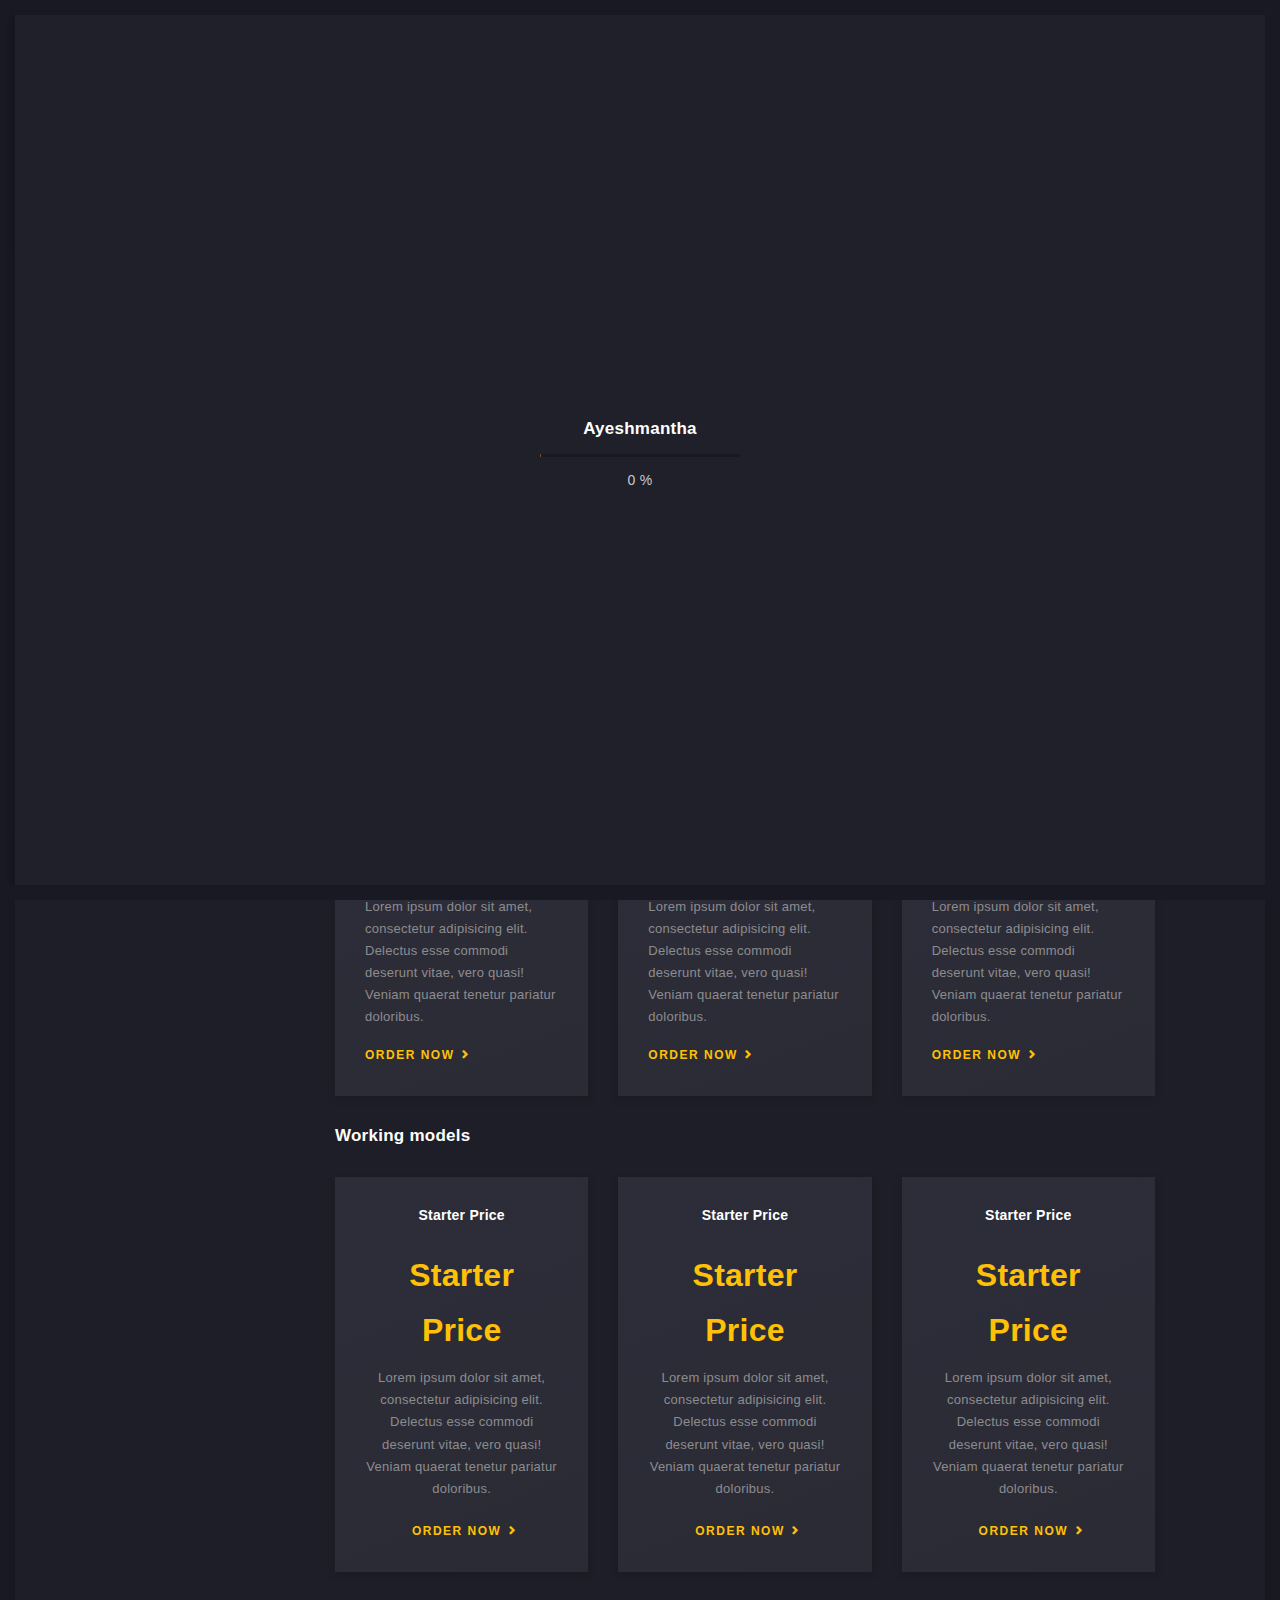
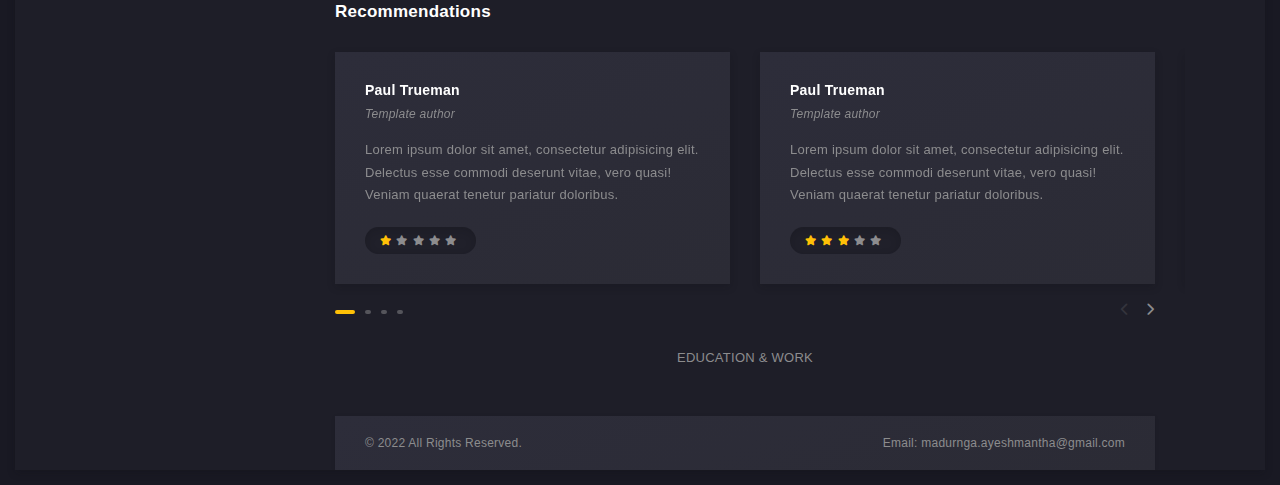
==== commit d96bc0ae: "test fail" ====
--- a/index.html
+++ b/index.html
@@ -1,32 +1,1364 @@
-<!DOCTYPE html>
-<html>
+<!-- this page is develoed by Ayeshmantha Maduranga in 8/31/2022 -->
+<!doctype html>
+<html lang="en-US">
 
 <head>
-    <title>Read and Display JSON from Google Drive</title>
+    <!-- Meta Data -->
+    <meta charset="UTF-8">
+    <meta http-equiv="X-UA-Compatible" content="IE=edge">
+    <meta name="viewport" content="width=device-width, initial-scale=1">
+    <link rel="profile" href="https://gmpg.org/xfn/11">
+
+    <title>Ayeshmantha Maduranga</title>
+    <meta name='robots' content='max-image-preview:large' />
+    <link rel="stylesheet" href="wp-content/themes/css/all.css">
+
+    <link rel='stylesheet' id='arter-plugin-frontend-widget-style-css' href='wp-content/uploads/hummingbird/99151c4260a4eda0c314ea29f7589bcf.css' type='text/css' media='all' />
+    <link rel='stylesheet' id='wp-block-library-css' href='wp-includes/css/style.min.css' type='text/css' media='all' />
+    <style id='wp-block-library-inline-css' type='text/css'>
+        .has-text-align-justify {
+            text-align: justify;
+        }
+    </style>
+    <style id='global-styles-inline-css' type='text/css'>
+        body {
+            --wp--preset--color--black: #000000;
+            --wp--preset--color--cyan-bluish-gray: #abb8c3;
+            --wp--preset--color--white: #ffffff;
+            --wp--preset--color--pale-pink: #f78da7;
+            --wp--preset--color--vivid-red: #cf2e2e;
+            --wp--preset--color--luminous-vivid-orange: #ff6900;
+            --wp--preset--color--luminous-vivid-amber: #fcb900;
+            --wp--preset--color--light-green-cyan: #7bdcb5;
+            --wp--preset--color--vivid-green-cyan: #00d084;
+            --wp--preset--color--pale-cyan-blue: #8ed1fc;
+            --wp--preset--color--vivid-cyan-blue: #0693e3;
+            --wp--preset--color--vivid-purple: #9b51e0;
+            --wp--preset--gradient--vivid-cyan-blue-to-vivid-purple: linear-gradient(135deg, rgba(6, 147, 227, 1) 0%, rgb(155, 81, 224) 100%);
+            --wp--preset--gradient--light-green-cyan-to-vivid-green-cyan: linear-gradient(135deg, rgb(122, 220, 180) 0%, rgb(0, 208, 130) 100%);
+            --wp--preset--gradient--luminous-vivid-amber-to-luminous-vivid-orange: linear-gradient(135deg, rgba(252, 185, 0, 1) 0%, rgba(255, 105, 0, 1) 100%);
+            --wp--preset--gradient--luminous-vivid-orange-to-vivid-red: linear-gradient(135deg, rgba(255, 105, 0, 1) 0%, rgb(207, 46, 46) 100%);
+            --wp--preset--gradient--very-light-gray-to-cyan-bluish-gray: linear-gradient(135deg, rgb(238, 238, 238) 0%, rgb(169, 184, 195) 100%);
+            --wp--preset--gradient--cool-to-warm-spectrum: linear-gradient(135deg, rgb(74, 234, 220) 0%, rgb(151, 120, 209) 20%, rgb(207, 42, 186) 40%, rgb(238, 44, 130) 60%, rgb(251, 105, 98) 80%, rgb(254, 248, 76) 100%);
+            --wp--preset--gradient--blush-light-purple: linear-gradient(135deg, rgb(255, 206, 236) 0%, rgb(152, 150, 240) 100%);
+            --wp--preset--gradient--blush-bordeaux: linear-gradient(135deg, rgb(254, 205, 165) 0%, rgb(254, 45, 45) 50%, rgb(107, 0, 62) 100%);
+            --wp--preset--gradient--luminous-dusk: linear-gradient(135deg, rgb(255, 203, 112) 0%, rgb(199, 81, 192) 50%, rgb(65, 88, 208) 100%);
+            --wp--preset--gradient--pale-ocean: linear-gradient(135deg, rgb(255, 245, 203) 0%, rgb(182, 227, 212) 50%, rgb(51, 167, 181) 100%);
+            --wp--preset--gradient--electric-grass: linear-gradient(135deg, rgb(202, 248, 128) 0%, rgb(113, 206, 126) 100%);
+            --wp--preset--gradient--midnight: linear-gradient(135deg, rgb(2, 3, 129) 0%, rgb(40, 116, 252) 100%);
+            --wp--preset--duotone--dark-grayscale: url('#wp-duotone-dark-grayscale');
+            --wp--preset--duotone--grayscale: url('#wp-duotone-grayscale');
+            --wp--preset--duotone--purple-yellow: url('#wp-duotone-purple-yellow');
+            --wp--preset--duotone--blue-red: url('#wp-duotone-blue-red');
+            --wp--preset--duotone--midnight: url('#wp-duotone-midnight');
+            --wp--preset--duotone--magenta-yellow: url('#wp-duotone-magenta-yellow');
+            --wp--preset--duotone--purple-green: url('#wp-duotone-purple-green');
+            --wp--preset--duotone--blue-orange: url('#wp-duotone-blue-orange');
+            --wp--preset--font-size--small: 13px;
+            --wp--preset--font-size--medium: 20px;
+            --wp--preset--font-size--large: 36px;
+            --wp--preset--font-size--x-large: 42px;
+        }
+        
+        .has-black-color {
+            color: var(--wp--preset--color--black) !important;
+        }
+        
+        .has-cyan-bluish-gray-color {
+            color: var(--wp--preset--color--cyan-bluish-gray) !important;
+        }
+        
+        .has-white-color {
+            color: var(--wp--preset--color--white) !important;
+        }
+        
+        .has-pale-pink-color {
+            color: var(--wp--preset--color--pale-pink) !important;
+        }
+        
+        .has-vivid-red-color {
+            color: var(--wp--preset--color--vivid-red) !important;
+        }
+        
+        .has-luminous-vivid-orange-color {
+            color: var(--wp--preset--color--luminous-vivid-orange) !important;
+        }
+        
+        .has-luminous-vivid-amber-color {
+            color: var(--wp--preset--color--luminous-vivid-amber) !important;
+        }
+        
+        .has-light-green-cyan-color {
+            color: var(--wp--preset--color--light-green-cyan) !important;
+        }
+        
+        .has-vivid-green-cyan-color {
+            color: var(--wp--preset--color--vivid-green-cyan) !important;
+        }
+        
+        .has-pale-cyan-blue-color {
+            color: var(--wp--preset--color--pale-cyan-blue) !important;
+        }
+        
+        .has-vivid-cyan-blue-color {
+            color: var(--wp--preset--color--vivid-cyan-blue) !important;
+        }
+        
+        .has-vivid-purple-color {
+            color: var(--wp--preset--color--vivid-purple) !important;
+        }
+        
+        .has-black-background-color {
+            background-color: var(--wp--preset--color--black) !important;
+        }
+        
+        .has-cyan-bluish-gray-background-color {
+            background-color: var(--wp--preset--color--cyan-bluish-gray) !important;
+        }
+        
+        .has-white-background-color {
+            background-color: var(--wp--preset--color--white) !important;
+        }
+        
+        .has-pale-pink-background-color {
+            background-color: var(--wp--preset--color--pale-pink) !important;
+        }
+        
+        .has-vivid-red-background-color {
+            background-color: var(--wp--preset--color--vivid-red) !important;
+        }
+        
+        .has-luminous-vivid-orange-background-color {
+            background-color: var(--wp--preset--color--luminous-vivid-orange) !important;
+        }
+        
+        .has-luminous-vivid-amber-background-color {
+            background-color: var(--wp--preset--color--luminous-vivid-amber) !important;
+        }
+        
+        .has-light-green-cyan-background-color {
+            background-color: var(--wp--preset--color--light-green-cyan) !important;
+        }
+        
+        .has-vivid-green-cyan-background-color {
+            background-color: var(--wp--preset--color--vivid-green-cyan) !important;
+        }
+        
+        .has-pale-cyan-blue-background-color {
+            background-color: var(--wp--preset--color--pale-cyan-blue) !important;
+        }
+        
+        .has-vivid-cyan-blue-background-color {
+            background-color: var(--wp--preset--color--vivid-cyan-blue) !important;
+        }
+        
+        .has-vivid-purple-background-color {
+            background-color: var(--wp--preset--color--vivid-purple) !important;
+        }
+        
+        .has-black-border-color {
+            border-color: var(--wp--preset--color--black) !important;
+        }
+        
+        .has-cyan-bluish-gray-border-color {
+            border-color: var(--wp--preset--color--cyan-bluish-gray) !important;
+        }
+        
+        .has-white-border-color {
+            border-color: var(--wp--preset--color--white) !important;
+        }
+        
+        .has-pale-pink-border-color {
+            border-color: var(--wp--preset--color--pale-pink) !important;
+        }
+        
+        .has-vivid-red-border-color {
+            border-color: var(--wp--preset--color--vivid-red) !important;
+        }
+        
+        .has-luminous-vivid-orange-border-color {
+            border-color: var(--wp--preset--color--luminous-vivid-orange) !important;
+        }
+        
+        .has-luminous-vivid-amber-border-color {
+            border-color: var(--wp--preset--color--luminous-vivid-amber) !important;
+        }
+        
+        .has-light-green-cyan-border-color {
+            border-color: var(--wp--preset--color--light-green-cyan) !important;
+        }
+        
+        .has-vivid-green-cyan-border-color {
+            border-color: var(--wp--preset--color--vivid-green-cyan) !important;
+        }
+        
+        .has-pale-cyan-blue-border-color {
+            border-color: var(--wp--preset--color--pale-cyan-blue) !important;
+        }
+        
+        .has-vivid-cyan-blue-border-color {
+            border-color: var(--wp--preset--color--vivid-cyan-blue) !important;
+        }
+        
+        .has-vivid-purple-border-color {
+            border-color: var(--wp--preset--color--vivid-purple) !important;
+        }
+        
+        .has-vivid-cyan-blue-to-vivid-purple-gradient-background {
+            background: var(--wp--preset--gradient--vivid-cyan-blue-to-vivid-purple) !important;
+        }
+        
+        .has-light-green-cyan-to-vivid-green-cyan-gradient-background {
+            background: var(--wp--preset--gradient--light-green-cyan-to-vivid-green-cyan) !important;
+        }
+        
+        .has-luminous-vivid-amber-to-luminous-vivid-orange-gradient-background {
+            background: var(--wp--preset--gradient--luminous-vivid-amber-to-luminous-vivid-orange) !important;
+        }
+        
+        .has-luminous-vivid-orange-to-vivid-red-gradient-background {
+            background: var(--wp--preset--gradient--luminous-vivid-orange-to-vivid-red) !important;
+        }
+        
+        .has-very-light-gray-to-cyan-bluish-gray-gradient-background {
+            background: var(--wp--preset--gradient--very-light-gray-to-cyan-bluish-gray) !important;
+        }
+        
+        .has-cool-to-warm-spectrum-gradient-background {
+            background: var(--wp--preset--gradient--cool-to-warm-spectrum) !important;
+        }
+        
+        .has-blush-light-purple-gradient-background {
+            background: var(--wp--preset--gradient--blush-light-purple) !important;
+        }
+        
+        .has-blush-bordeaux-gradient-background {
+            background: var(--wp--preset--gradient--blush-bordeaux) !important;
+        }
+        
+        .has-luminous-dusk-gradient-background {
+            background: var(--wp--preset--gradient--luminous-dusk) !important;
+        }
+        
+        .has-pale-ocean-gradient-background {
+            background: var(--wp--preset--gradient--pale-ocean) !important;
+        }
+        
+        .has-electric-grass-gradient-background {
+            background: var(--wp--preset--gradient--electric-grass) !important;
+        }
+        
+        .has-midnight-gradient-background {
+            background: var(--wp--preset--gradient--midnight) !important;
+        }
+        
+        .has-small-font-size {
+            font-size: var(--wp--preset--font-size--small) !important;
+        }
+        
+        .has-medium-font-size {
+            font-size: var(--wp--preset--font-size--medium) !important;
+        }
+        
+        .has-large-font-size {
+            font-size: var(--wp--preset--font-size--large) !important;
+        }
+        
+        .has-x-large-font-size {
+            font-size: var(--wp--preset--font-size--x-large) !important;
+        }
+    </style>
+    <link rel='stylesheet' id='wphb-1-css' href='wp-content/uploads/hummingbird/a19886df6131e94b25be60e1e382a7b1.css' type='text/css' media='all' />
+
+    <link rel='stylesheet' id='wphb-2-css' href='wp-content/uploads/hummingbird/0fe1259ed73f0b108f2a5aa0242e790e.css' type='text/css' media='all' />
+
+    <link rel='stylesheet' id='jetpack_css-css' href='wp-content/uploads/hummingbird/388db92c3ce30fb962a5ee933818be0d.css' type='text/css' media='all' />
+
+    <script type='text/javascript' src='wp-content/uploads/hummingbird/f9fba4b88bc3a034d1a03cbd0a0061ea.js' id='wphb-3-js'></script>
+
+    <script type='text/javascript' src="wp-includes/js/swup.min.js"></script>
+
+    <script>
+        document.documentElement.className = document.documentElement.className.replace('no-js', 'js');
+    </script>
+    <style>
+        .no-js img.lazyload {
+            display: none;
+        }
+        
+        figure.wp-block-image img.lazyloading {
+            min-width: 150px;
+        }
+        
+        .lazyload {
+            opacity: 0;
+        }
+        
+        .lazyloading {
+            border: 0 !important;
+            opacity: 1;
+            background: rgba(255, 255, 255, 0) url('wp-content/plugins/wp-smushit/app/assets/images/smush-lazyloader-2.gif') no-repeat center !important;
+            background-size: 16px auto !important;
+            min-width: 16px;
+        }
+        
+        .swiper-wrapper {
+            cursor: ew-resize;
+        }
+    </style>
+    <style>
+        img#wpstats {
+            display: none
+        }
+    </style>
+
+    <!-- All color arangement in this side -->
+    <style>
+        /* Heading Color */
+        
+        h1,
+        h2,
+        h3,
+        h4,
+        h5,
+        h6,
+        .art-banner .art-banner-overlay .art-banner-title h1,
+        .content-sidebar .widget-title {
+            color: #FFFFFF;
+        }
+        
+        @media (max-width: 1600px) {
+            .art-banner .art-banner-overlay .art-banner-title h1 {
+                color: #FFFFFF;
+            }
+        }
+        
+        @media (max-width: 1400px) {
+            .art-banner .art-banner-overlay .art-banner-title h1 {
+                color: #FFFFFF;
+            }
+        }
+        
+        @media (max-width: 920px) {
+            .art-banner .art-banner-overlay .art-banner-title h1 {
+                color: #FFFFFF;
+            }
+        }
+        /* Text Color */
+        
+        body,
+        a,
+        .art-table,
+        .art-link,
+        .art-preloader .art-preloader-content .art-preloader-load .progressbar-text,
+        .art-info-bar .art-header .art-avatar .art-lamp-light .art-available-lamp:after,
+        .art-info-bar .art-lang-skills .art-lang-skills-item .art-cirkle-progress .progressbar-text,
+        .art-info-bar .art-hard-skills .art-hard-skills-item .art-line-progress .progressbar-text,
+        .art-info-bar .art-knowledge-list li,
+        .art-info-bar .art-ls-social a,
+        .art-menu-bar nav .main-menu .menu-item a,
+        .art-menu-bar nav .main-menu .menu-item.current-menu-item .sub-menu .menu-item a,
+        .art-menu-bar nav .main-menu .menu-item.current-menu-parent .sub-menu .menu-item a,
+        .art-contact-form label,
+        .art-pagination span.dots,
+        .footer,
+        .art-filter a,
+        .wp-block-categories-list li,
+        .wp-block-archives-list li,
+        .widget.widget_nav_menu ul li,
+        .widget.widget_pages ul li,
+        .widget_categories ul li,
+        .comment-info,
+        .art-blog-card .art-project-category {
+            color: #8c8c8e;
+        }
+        
+        .art-menu-bar-btn span,
+        .art-menu-bar-btn span:after,
+        .art-menu-bar-btn span:before,
+        .art-slider-navigation .swiper-pagination-bullet {
+            background: #8c8c8e;
+        }
+        /* Menu Color */
+        
+        .art-menu-bar nav .main-menu,
+        .art-menu-bar nav .main-menu .menu-item a {
+            color: #8c8c8e;
+        }
+        /* Theme Color */
+        
+        .art-btn,
+        .art-info-bar .art-header .art-avatar .art-lamp-light .art-available-lamp,
+        .art-menu-bar .art-language-change li.art-active-lang,
+        .art-price.art-popular-price:before,
+        .art-slider-navigation .swiper-pagination-bullet.swiper-pagination-bullet-active,
+        .art-contact-form .art-input.art-active+label,
+        .art-contact-form .art-input:focus+label,
+        .art-contact-form label.focused,
+        .content-sidebar td#today,
+        .single-post-text table td#today,
+        .single-post-text ul>li:before,
+        .comment-text ul>li:before,
+        .comment-form .btn.fill,
+        form.post-password-form input[type="submit"],
+        .sticky:before,
+        .wp-block-button a.wp-block-button__link,
+        .wp-block-button.is-style-outline a.wp-block-button__link,
+        .art-menu-bar .cart-btn .cart-icon .cart-count,
+        .woocommerce #respond input#submit,
+        .woocommerce a.button,
+        .woocommerce button.button,
+        .woocommerce input.button .woocommerce-mini-cart__buttons #respond input#submit,
+        .woocommerce-mini-cart__buttons a.button,
+        .woocommerce-mini-cart__buttons button.button,
+        .woocommerce-mini-cart__buttons input.button,
+        .woocommerce #respond input#submit:hover,
+        .woocommerce a.button:hover,
+        .woocommerce button.button:hover,
+        .woocommerce input.button:hover .woocommerce-mini-cart__buttons #respond input#submit:hover,
+        .woocommerce-mini-cart__buttons a.button:hover,
+        .woocommerce-mini-cart__buttons button.button:hover,
+        .woocommerce-mini-cart__buttons input.button:hover,
+        .woocommerce span.onsale,
+        .woocommerce #respond input#submit.alt,
+        .woocommerce a.button.alt,
+        .woocommerce button.button.alt,
+        .woocommerce input.button.alt,
+        .woocommerce div.product .woocommerce-tabs ul.tabs li.active a,
+        .woocommerce-MyAccount-navigation li.woocommerce-MyAccount-navigation-link.is-active a {
+            background-color: #ffc107;
+        }
+        
+        .art-link.art-color-link,
+        .art-link.art-color-link:hover,
+        .art-info-bar .art-name:hover a,
+        .art-info-bar .art-knowledge-list li:before,
+        .art-code i,
+        .art-counter-frame .art-counter-box .art-counter,
+        .art-counter-frame .art-counter-box .art-counter-plus,
+        .art-price .art-price-body .art-price-cost .art-number,
+        .art-price .art-price-body .art-price-list ul li:before,
+        .art-price .art-price-body .art-price-list ul li.art-empty-item:before,
+        .post-page-numbers.current,
+        .art-pagination span,
+        .art-pagination a.next,
+        .art-pagination a.prev,
+        .art-pagination a.next:hover,
+        .art-pagination a.prev:hover,
+        .single-post-text p a,
+        .comment-text p a,
+        .post-text-bottom span.cat-links a,
+        .post-text-bottom .tags-links a,
+        .post-text-bottom .tags-links span,
+        .content-sidebar .tagcloud a,
+        .wp-block-tag-cloud .tag-cloud-link,
+        .content-sidebar a:hover,
+        .wp-block-button.is-style-outline a.wp-block-button__link,
+        .error-page__num,
+        .woocommerce-mini-cart__buttons #respond input#submit,
+        .woocommerce-mini-cart__buttons a.button,
+        .woocommerce-mini-cart__buttons button.button,
+        .woocommerce-mini-cart__buttons input.button,
+        .woocommerce .star-rating,
+        .woocommerce p.stars a,
+        .art-info-bar .art-knowledge-list li i {
+            color: #ffc107;
+        }
+        
+        .art-custom-list li:before,
+        .art-timeline .art-timeline-item .art-timeline-mark,
+        .art-form-field textarea.art-active,
+        .art-form-field textarea:focus,
+        .post-text-bottom .tags-links a,
+        .post-text-bottom .tags-links span,
+        .content-sidebar .tagcloud a,
+        .wp-block-tag-cloud .tag-cloud-link,
+        .wp-block-pullquote blockquote {
+            border-color: #ffc107;
+        }
+        
+        .art-preloader-load path:last-child,
+        .art-line-progress path:last-child,
+        .art-cirkle-progress path:last-child {
+            stroke: #ffc107;
+        }
+    </style>
+
+    <style type="text/css">
+        .recentcomments a {
+            display: inline !important;
+            padding: 0 !important;
+            margin: 0 !important;
+        }
+    </style>
+    <style type="text/css" id="wp-custom-css">
+        .wpcf7 form .wpcf7-response-output,
+        .wpcf7 form.invalid .wpcf7-response-output,
+        .wpcf7 form.unaccepted .wpcf7-response-output,
+        .wpcf7 form.sent .wpcf7-response-output {
+            border: none !important;
+            color: red;
+            display: block !important;
+        }
+        
+        .wpcf7 form.sent .wpcf7-response-output {
+            color: green;
+        }
+        
+        .art-contact-form input[type=text],
+        .art-contact-form input[type=tel],
+        .art-contact-form input[type=email],
+        .art-contact-form input[type=number],
+        .art-contact-form input[type=address],
+        .art-contact-form input[type=password] {
+            padding-left: 65px;
+        }
+        
+        .error-page__num {
+            position: relative;
+            z-index: 2;
+        }
+    </style>
 </head>
 
-<body>
-    <div id="json-output"></div>
-
+
+<body data-rsssl=1 class="home page-template page-template-template-layout-builder page-template-template-layout-builder-php page page-id-13 default--scrolling elementor-default elementor-kit-242 elementor-page elementor-page-13">
+    <svg xmlns="http://www.w3.org/2000/svg" viewBox="0 0 0 0" width="0" height="0" focusable="false" role="none" style="visibility: hidden; position: absolute; left: -9999px; overflow: hidden;">
+		<defs>
+			<filter id="wp-duotone-dark-grayscale">
+				<feColorMatrix color-interpolation-filters="sRGB" type="matrix"
+					values=" .299 .587 .114 0 0 .299 .587 .114 0 0 .299 .587 .114 0 0 .299 .587 .114 0 0 " />
+				<feComponentTransfer color-interpolation-filters="sRGB">
+					<feFuncR type="table" tableValues="0 0.49803921568627" />
+					<feFuncG type="table" tableValues="0 0.49803921568627" />
+					<feFuncB type="table" tableValues="0 0.49803921568627" />
+					<feFuncA type="table" tableValues="1 1" />
+				</feComponentTransfer>
+				<feComposite in2="SourceGraphic" operator="in" />
+			</filter>
+		</defs>
+	</svg><svg xmlns="http://www.w3.org/2000/svg" viewBox="0 0 0 0" width="0" height="0" focusable="false" role="none" style="visibility: hidden; position: absolute; left: -9999px; overflow: hidden;">
+		<defs>
+			<filter id="wp-duotone-grayscale">
+				<feColorMatrix color-interpolation-filters="sRGB" type="matrix"
+					values=" .299 .587 .114 0 0 .299 .587 .114 0 0 .299 .587 .114 0 0 .299 .587 .114 0 0 " />
+				<feComponentTransfer color-interpolation-filters="sRGB">
+					<feFuncR type="table" tableValues="0 1" />
+					<feFuncG type="table" tableValues="0 1" />
+					<feFuncB type="table" tableValues="0 1" />
+					<feFuncA type="table" tableValues="1 1" />
+				</feComponentTransfer>
+				<feComposite in2="SourceGraphic" operator="in" />
+			</filter>
+		</defs>
+	</svg><svg xmlns="http://www.w3.org/2000/svg" viewBox="0 0 0 0" width="0" height="0" focusable="false" role="none" style="visibility: hidden; position: absolute; left: -9999px; overflow: hidden;">
+		<defs>
+			<filter id="wp-duotone-purple-yellow">
+				<feColorMatrix color-interpolation-filters="sRGB" type="matrix"
+					values=" .299 .587 .114 0 0 .299 .587 .114 0 0 .299 .587 .114 0 0 .299 .587 .114 0 0 " />
+				<feComponentTransfer color-interpolation-filters="sRGB">
+					<feFuncR type="table" tableValues="0.54901960784314 0.98823529411765" />
+					<feFuncG type="table" tableValues="0 1" />
+					<feFuncB type="table" tableValues="0.71764705882353 0.25490196078431" />
+					<feFuncA type="table" tableValues="1 1" />
+				</feComponentTransfer>
+				<feComposite in2="SourceGraphic" operator="in" />
+			</filter>
+		</defs>
+	</svg><svg xmlns="http://www.w3.org/2000/svg" viewBox="0 0 0 0" width="0" height="0" focusable="false" role="none" style="visibility: hidden; position: absolute; left: -9999px; overflow: hidden;">
+		<defs>
+			<filter id="wp-duotone-blue-red">
+				<feColorMatrix color-interpolation-filters="sRGB" type="matrix"
+					values=" .299 .587 .114 0 0 .299 .587 .114 0 0 .299 .587 .114 0 0 .299 .587 .114 0 0 " />
+				<feComponentTransfer color-interpolation-filters="sRGB">
+					<feFuncR type="table" tableValues="0 1" />
+					<feFuncG type="table" tableValues="0 0.27843137254902" />
+					<feFuncB type="table" tableValues="0.5921568627451 0.27843137254902" />
+					<feFuncA type="table" tableValues="1 1" />
+				</feComponentTransfer>
+				<feComposite in2="SourceGraphic" operator="in" />
+			</filter>
+		</defs>
+	</svg><svg xmlns="http://www.w3.org/2000/svg" viewBox="0 0 0 0" width="0" height="0" focusable="false" role="none" style="visibility: hidden; position: absolute; left: -9999px; overflow: hidden;">
+		<defs>
+			<filter id="wp-duotone-midnight">
+				<feColorMatrix color-interpolation-filters="sRGB" type="matrix"
+					values=" .299 .587 .114 0 0 .299 .587 .114 0 0 .299 .587 .114 0 0 .299 .587 .114 0 0 " />
+				<feComponentTransfer color-interpolation-filters="sRGB">
+					<feFuncR type="table" tableValues="0 0" />
+					<feFuncG type="table" tableValues="0 0.64705882352941" />
+					<feFuncB type="table" tableValues="0 1" />
+					<feFuncA type="table" tableValues="1 1" />
+				</feComponentTransfer>
+				<feComposite in2="SourceGraphic" operator="in" />
+			</filter>
+		</defs>
+	</svg><svg xmlns="http://www.w3.org/2000/svg" viewBox="0 0 0 0" width="0" height="0" focusable="false" role="none" style="visibility: hidden; position: absolute; left: -9999px; overflow: hidden;">
+		<defs>
+			<filter id="wp-duotone-magenta-yellow">
+				<feColorMatrix color-interpolation-filters="sRGB" type="matrix"
+					values=" .299 .587 .114 0 0 .299 .587 .114 0 0 .299 .587 .114 0 0 .299 .587 .114 0 0 " />
+				<feComponentTransfer color-interpolation-filters="sRGB">
+					<feFuncR type="table" tableValues="0.78039215686275 1" />
+					<feFuncG type="table" tableValues="0 0.94901960784314" />
+					<feFuncB type="table" tableValues="0.35294117647059 0.47058823529412" />
+					<feFuncA type="table" tableValues="1 1" />
+				</feComponentTransfer>
+				<feComposite in2="SourceGraphic" operator="in" />
+			</filter>
+		</defs>
+	</svg><svg xmlns="http://www.w3.org/2000/svg" viewBox="0 0 0 0" width="0" height="0" focusable="false" role="none" style="visibility: hidden; position: absolute; left: -9999px; overflow: hidden;">
+		<defs>
+			<filter id="wp-duotone-purple-green">
+				<feColorMatrix color-interpolation-filters="sRGB" type="matrix"
+					values=" .299 .587 .114 0 0 .299 .587 .114 0 0 .299 .587 .114 0 0 .299 .587 .114 0 0 " />
+				<feComponentTransfer color-interpolation-filters="sRGB">
+					<feFuncR type="table" tableValues="0.65098039215686 0.40392156862745" />
+					<feFuncG type="table" tableValues="0 1" />
+					<feFuncB type="table" tableValues="0.44705882352941 0.4" />
+					<feFuncA type="table" tableValues="1 1" />
+				</feComponentTransfer>
+				<feComposite in2="SourceGraphic" operator="in" />
+			</filter>
+		</defs>
+	</svg><svg xmlns="http://www.w3.org/2000/svg" viewBox="0 0 0 0" width="0" height="0" focusable="false" role="none" style="visibility: hidden; position: absolute; left: -9999px; overflow: hidden;">
+		<defs>
+			<filter id="wp-duotone-blue-orange">
+				<feColorMatrix color-interpolation-filters="sRGB" type="matrix"
+					values=" .299 .587 .114 0 0 .299 .587 .114 0 0 .299 .587 .114 0 0 .299 .587 .114 0 0 " />
+				<feComponentTransfer color-interpolation-filters="sRGB">
+					<feFuncR type="table" tableValues="0.098039215686275 1" />
+					<feFuncG type="table" tableValues="0 0.66274509803922" />
+					<feFuncB type="table" tableValues="0.84705882352941 0.41960784313725" />
+					<feFuncA type="table" tableValues="1 1" />
+				</feComponentTransfer>
+				<feComposite in2="SourceGraphic" operator="in" />
+			</filter>
+		</defs>
+	</svg>
+    <!-- app -->
+    <div class="art-app">
+        <!-- mobile top bar -->
+        <div class="art-mobile-top-bar"></div>
+        <!-- preloader -->
+        <div class="art-preloader">
+            <!-- preloader content -->
+            <div class="art-preloader-content">
+                <!-- title -->
+                <h4 class="load_name"></h4>
+                <!-- progressbar -->
+                <div id="preloader" class="art-preloader-load">
+                    <div class="art-preloader-load-first">
+                        <svg viewBox="0 0 100 1.7" preserveAspectRatio="none" style="width: 100%; height: 100%;">
+							<path d="M 0,0.85 L 100,0.85" stroke="#eee" stroke-width="1.7" fill-opacity="0"></path>
+						</svg>
+                        <div class="progressbar-text">0 %</div>
+                    </div>
+                </div>
+            </div>
+            <!-- preloader content end -->
+        </div>
+        <!-- preloader end -->
+
+        <!-- app wrapper -->
+        <div class="art-app-wrapper">
+
+            <!-- app container end -->
+            <div class="art-app-container">
+
+                <!-- info bar -->
+                <div class="art-info-bar">
+
+                    <!-- menu bar frame -->
+                    <div class="art-info-bar-frame">
+
+                        <!-- info bar header -->
+                        <div class="art-info-bar-header">
+                            <!-- info bar button -->
+                            <a class="art-info-bar-btn">
+                                <!-- icon -->
+                                <i class="fas fa-ellipsis-v"></i>
+                            </a>
+                            <!-- info bar button end -->
+                        </div>
+                        <!-- info bar header end -->
+
+                        <!-- info bar header -->
+                        <div class="art-header">
+                            <!-- avatar -->
+                            <div class="art-avatar">
+                                <a data-no-swup href="wp-content/uploads/img/face-1-small.jpg" class="art-avatar-curtain">
+                                    <img alt="avatar" data-src="wp-content/uploads/img/face-1-small.jpg" class="lazyload" src="[data-uri]"><noscript><img
+											src="wp-content/uploads/img/face-1-small.jpg" alt="avatar"></noscript>
+                                    <i class="fas fa-expand"></i>
+                                </a>
+                                <!-- available -->
+                                <div class="art-lamp-light">
+                                    <!-- add class 'art-not-available' if not available-->
+                                    <div class="art-available-lamp infor_lamp_light" title="I am available for freelance hire"></div>
+                                </div>
+                            </div>
+                            <!-- avatar end -->
+                            <!-- name -->
+                            <h5 class="art-name mb-10 inforname">
+                                <a href="/index.html"></a>
+                            </h5>
+                            <!-- post -->
+                            <div class="art-sm-text deicript" id="deicript"></div>
+                            <!-- links frame -->
+                            <div class="art-links-frame p-15-15">
+                                <!-- download cv button -->
+                                <a class="art-link CV_link" target="_blank">
+									Download cv <i class="fas fa-download"></i> </a>
+                            </div>
+                            <!-- links frame end -->
+                        </div>
+                        <!-- info bar header end -->
+
+                        <!-- scroll frame -->
+                        <div id="scrollbar2" class="art-scroll-frame">
+
+                            <!-- info bar about -->
+                            <div class="art-table p-15-15">
+                                <!-- about text -->
+                                <ul class="about_bar"></ul>
+                            </div>
+                            <!-- info bar about end -->
+
+                            <!-- divider -->
+                            <div class="art-ls-divider"></div>
+
+                            <h5 class="art-title-h skills1_Title"></h5>
+                            <!-- language skills -->
+                            <div class="art-lang-skills p-30-15 skill1List"></div>
+                            <!-- language skills end -->
+
+                            <!-- divider -->
+                            <div class="art-ls-divider"></div>
+
+                            <h5 class="art-title-h skills2_Title"></h5>
+                            <!-- hard skills -->
+                            <div class="art-hard-skills p-30-15 skill2List">
+                            </div>
+                            <!-- language skills end -->
+
+                            <!-- divider -->
+                            <div class="art-ls-divider"></div>
+
+                            <h5 class="art-title-h skills3_Title"></h5>
+                            <!-- knowledge list -->
+                            <ul class="art-knowledge-list p-15-0 skill3List">
+                            </ul>
+                            <!-- knowledge list end -->
+
+                            <!-- divider -->
+                            <div class="art-ls-divider"></div>
+                            <!-- links frame -->
+                            <div class="art-links-frame p-15-15">
+                                <!-- download cv button -->
+                                <a class="art-link CV_link" target="_blank">
+									Download cv <i class="fas fa-download"></i> </a>
+                            </div>
+                            <!-- links frame end -->
+                        </div>
+                        <!-- scroll frame end -->
+
+                        <!-- sidebar social -->
+                        <div class="art-ls-social">
+                            <!-- social link -->
+                            <a href="https://www.linkedin.com/in/ayeshmantha-maduranga-537b87120/" target="_blank">
+                                <i class="fab fa-linkedin"></i> </a>
+                            <!-- social link -->
+                            <!-- social link -->
+                            <a href="https://www.facebook.com/people/Ayeshmantha-Maduranga/100063569407534/" target="_blank">
+                                <i class="fab fa-facebook"></i> </a>
+                            <!-- social link -->
+                            <!-- social link -->
+                            <a href="https://github.com/Ayeshmantha-Maduranga" target="_blank">
+                                <i class="fab fa-github"></i> </a>
+                            <!-- social link -->
+                            <!-- social link -->
+                            <a href="https://twitter.com/AyeshmanthaE" target="_blank">
+                                <i class="fab fa-twitter"></i> </a>
+                            <!-- social link -->
+                            <!-- social link -->
+                            <a href="https://www.youtube.com/channel/UCAKQR53eEhecxY7Cp9sA6tQ" target="_blank">
+                                <i class="fab fa-youtube"></i> </a>
+                            <!-- social link -->
+                        </div>
+                        <!-- sidebar social end -->
+                    </div>
+                    <!-- menu bar frame end -->
+
+                </div>
+                <!-- info bar end -->
+
+                <!-- menu bar -->
+                <div class="art-menu-bar-fix">
+                    <div class="art-menu-bar">
+
+                        <!-- menu bar frame -->
+                        <div class="art-menu-bar-frame">
+
+                            <!-- Woocommerce cart -->
+
+                            <!-- menu bar header -->
+                            <div class="art-menu-bar-header">
+                                <!-- menu bar button -->
+                                <a class="art-menu-bar-btn">
+                                    <!-- icon -->
+                                    <span></span>
+                                </a>
+                                <!-- menu bar button end -->
+                            </div>
+                            <!-- menu bar header end -->
+
+                            <!-- current page title -->
+                            <div class="art-current-page"></div>
+                            <!-- current page title end -->
+
+                            <!-- scroll frame -->
+                            <div class="art-scroll-frame">
+
+                                <!-- menu -->
+                                <nav id="swupMenu">
+                                    <!-- menu list -->
+                                    <ul id="menu-main-menu" class="main-menu">
+                                    </ul>
+                                    <!-- menu list end -->
+                                </nav>
+                                <!-- menu end -->
+
+                            </div>
+                            <!-- scroll frame end -->
+
+                        </div>
+                        <!-- menu bar frame -->
+
+                    </div>
+                </div>
+                <!-- menu bar end -->
+
+                <!-- content -->
+                <div class="art-content">
+
+                    <!-- curtain -->
+                    <div class="art-curtain"></div>
+
+                    <!-- top background -->
+                    <div class="art-top-bg" style="background-image: url(wp-content/uploads/img/bg.jpg)">
+                        <!-- overlay -->
+                        <div class="art-top-bg-overlay"></div>
+                        <!-- overlay end -->
+                    </div>
+                    <!-- top background end -->
+
+                    <!-- swup container -->
+                    <div class="transition-fade" id="swup">
+                        <!-- scroll frame -->
+                        <div id="scrollbar" class="art-scroll-frame">
+                            <div id="post-13" class="post-13 page type-page status-publish hentry">
+                                <div data-elementor-type="wp-page" data-elementor-id="13" class="elementor elementor-13">
+                                    <div class="elementor-inner">
+                                        <div class="elementor-section-wrap">
+                                            <section class="elementor-section elementor-top-section elementor-element elementor-element-82626cb elementor-section-full_width elementor-section-height-default elementor-section-height-default" data-id="82626cb" data-element_type="section">
+                                                <div class="elementor-container elementor-column-gap-no">
+                                                    <div class="elementor-row">
+                                                        <div class="elementor-column elementor-col-100 elementor-top-column elementor-element elementor-element-7920c75" data-id="7920c75" data-element_type="column">
+                                                            <div class="elementor-column-wrap elementor-element-populated">
+                                                                <div class="elementor-widget-wrap">
+                                                                    <div class="elementor-element elementor-element-cf9af66 elementor-widget elementor-widget-arter-hero-banner" data-id="cf9af66" data-element_type="widget" data-widget_type="arter-hero-banner.default">
+                                                                        <div class="elementor-widget-container">
+
+                                                                            <!-- container -->
+                                                                            <div class="container-fluid">
+                                                                                <!-- row -->
+                                                                                <div class="row p-30-0 p-lg-30-0 p-md-15-0">
+                                                                                    <!-- col -->
+                                                                                    <div class="col-lg-12">
+                                                                                        <!-- banner -->
+                                                                                        <div class="art-a art-banner">
+                                                                                            <video class="bg-video" loop autoplay playsinline muted preload="auto" id="bg_video" style="height: 50px">
+																								<source src="wp-content/uploads/Sequence 01.mp4" type="video/mp4" />
+																							</video>
+                                                                                            <!-- banner back -->
+                                                                                            <div class="art-banner-back">
+                                                                                            </div>
+                                                                                            <!-- banner dec -->
+                                                                                            <div class="art-banner-dec">
+                                                                                            </div>
+                                                                                            <!-- banner overlay -->
+                                                                                            <div class="art-banner-overlay">
+                                                                                                <!-- main title -->
+                                                                                                <div class="art-banner-title">
+                                                                                                    <!-- title -->
+                                                                                                    <h1 class="art-banner-title-h mb-15">
+                                                                                                        <span id="Banner_title">
+																										</span>
+                                                                                                    </h1>
+                                                                                                    <!-- suptitle -->
+                                                                                                    <div class="art-lg-text art-code mb-25">
+                                                                                                        &lt;<i id="title_tag1"></i>&gt;
+                                                                                                        <a id="parmenat_txt"></a>
+                                                                                                        <a id="cang_txt"></a>
+                                                                                                        &lt;/<i id="title_tag2"></i>&gt;
+                                                                                                    </div>
+                                                                                                    <div class="art-buttons-frame">
+                                                                                                        <!-- button -->
+                                                                                                        <a href="/arter/portfolio/" class="art-btn art-btn-md"><span>Explore
+																												now</span></a>
+                                                                                                    </div>
+                                                                                                </div>
+                                                                                                <!-- main title end -->
+                                                                                                <!-- photo -->
+                                                                                                <img alt="Photo" data-src="wp-content/uploads/img/face-2-min.png" class="art-banner-photo lazyload" src="[data-uri]"><noscript><img
+																										src="wp-content/uploads/img/face-2-min.png"
+																										class="art-banner-photo"
+																										alt="Photo"></noscript>
+                                                                                            </div>
+                                                                                            <!-- banner overlay end -->
+                                                                                        </div>
+                                                                                        <!-- banner end -->
+                                                                                    </div>
+                                                                                    <!-- col end -->
+                                                                                </div>
+                                                                                <!-- row end -->
+                                                                            </div>
+                                                                            <!-- container end -->
+
+                                                                        </div>
+                                                                    </div>
+                                                                </div>
+                                                            </div>
+                                                        </div>
+                                                    </div>
+                                                </div>
+                                            </section>
+                                            <section class="elementor-section elementor-top-section elementor-element elementor-element-0a7669a elementor-section-full_width elementor-section-height-default elementor-section-height-default" data-id="0a7669a" data-element_type="section">
+                                                <div class="elementor-container elementor-column-gap-no">
+                                                    <div class="elementor-row">
+                                                        <div class="elementor-column elementor-col-100 elementor-top-column elementor-element elementor-element-a4e0a7e" data-id="a4e0a7e" data-element_type="column">
+                                                            <div class="elementor-column-wrap elementor-element-populated">
+                                                                <div class="elementor-widget-wrap">
+                                                                    <div class="elementor-element elementor-element-0c40e34 elementor-widget elementor-widget-arter-numbers" data-id="0c40e34" data-element_type="widget" data-widget_type="arter-numbers.default">
+                                                                        <div class="elementor-widget-container">
+                                                                            <!-- container -->
+                                                                            <div class="container-fluid">
+                                                                                <!-- row -->
+                                                                                <div class="row" id="container_bar">
+                                                                                </div>
+                                                                                <!-- row end -->
+                                                                            </div>
+                                                                            <!-- container end -->
+                                                                        </div>
+                                                                    </div>
+                                                                </div>
+                                                            </div>
+                                                        </div>
+                                                    </div>
+                                                </div>
+                                            </section>
+                                            <section class="elementor-section elementor-top-section elementor-element elementor-element-44ef86e elementor-section-full_width elementor-section-height-default elementor-section-height-default" data-id="44ef86e" data-element_type="section">
+                                                <div class="elementor-container elementor-column-gap-no">
+                                                    <div class="elementor-row">
+                                                        <div class="elementor-column elementor-col-100 elementor-top-column elementor-element elementor-element-f5acb54" data-id="f5acb54" data-element_type="column">
+                                                            <div class="elementor-column-wrap elementor-element-populated">
+                                                                <div class="elementor-widget-wrap">
+                                                                    <div class="elementor-element elementor-element-f6aa688 elementor-widget elementor-widget-arter-services" data-id="f6aa688" data-element_type="widget" data-widget_type="arter-services.default">
+                                                                        <div class="elementor-widget-container">
+
+                                                                            <!-- container -->
+                                                                            <div class="container-fluid">
+                                                                                <!-- row -->
+                                                                                <div class="row" id="home_tilegrid1">
+                                                                                    <!-- col -->
+                                                                                    <div class="col-lg-12">
+                                                                                        <!-- section title -->
+                                                                                        <div class="art-section-title">
+                                                                                            <!-- title frame -->
+                                                                                            <div class="art-title-frame">
+                                                                                                <!-- title -->
+                                                                                                <h4 class="art-title-h">
+                                                                                                    <span id="home_tilegrid1_name"></span>
+                                                                                                </h4>
+                                                                                            </div>
+                                                                                            <!-- title frame end -->
+                                                                                        </div>
+                                                                                        <!-- section title end -->
+                                                                                    </div>
+                                                                                    <!-- col end -->
+
+                                                                                </div>
+                                                                                <!-- row end -->
+
+                                                                            </div>
+                                                                            <!-- container end -->
+
+                                                                        </div>
+                                                                    </div>
+                                                                </div>
+                                                            </div>
+                                                        </div>
+                                                    </div>
+                                                </div>
+                                            </section>
+                                            <section class="elementor-section elementor-top-section elementor-element elementor-element-4513298 elementor-section-full_width elementor-section-height-default elementor-section-height-default" data-id="4513298" data-element_type="section">
+                                                <div class="elementor-container elementor-column-gap-no">
+                                                    <div class="elementor-row">
+                                                        <div class="elementor-column elementor-col-100 elementor-top-column elementor-element elementor-element-8f49654" data-id="8f49654" data-element_type="column">
+                                                            <div class="elementor-column-wrap elementor-element-populated">
+                                                                <div class="elementor-widget-wrap">
+                                                                    <div class="elementor-element elementor-element-3b9957e elementor-widget elementor-widget-arter-pricing" data-id="3b9957e" data-element_type="widget" data-widget_type="arter-pricing.default">
+                                                                        <div class="elementor-widget-container">
+
+                                                                            <!-- container -->
+                                                                            <div class="container-fluid">
+
+                                                                                <!-- row -->
+                                                                                <div class="row p-0-0" id="home_tilegrid2">
+                                                                                    <!-- col -->
+                                                                                    <div class="col-lg-12">
+
+                                                                                        <!-- section title -->
+                                                                                        <div class="art-section-title">
+                                                                                            <!-- title frame -->
+                                                                                            <div class="art-title-frame">
+                                                                                                <!-- title -->
+                                                                                                <h4 class="art-title-h">
+                                                                                                    <span id="home_tile_name2">
+																									</span>
+                                                                                                </h4>
+                                                                                            </div>
+                                                                                            <!-- title frame end -->
+                                                                                        </div>
+                                                                                        <!-- section title end -->
+                                                                                    </div>
+                                                                                    <!-- col end -->
+                                                                                </div>
+                                                                                <!-- row end -->
+                                                                            </div>
+                                                                            <!-- container end -->
+                                                                        </div>
+                                                                    </div>
+                                                                </div>
+                                                            </div>
+                                                        </div>
+                                                    </div>
+                                                </div>
+                                            </section>
+                                            <section class="elementor-section elementor-top-section elementor-element elementor-element-07ddc02 elementor-section-full_width elementor-section-height-default elementor-section-height-default" data-id="07ddc02" data-element_type="section">
+                                                <div class="elementor-container elementor-column-gap-no">
+                                                    <div class="elementor-row">
+                                                        <div class="elementor-column elementor-col-100 elementor-top-column elementor-element elementor-element-60acb13" data-id="60acb13" data-element_type="column">
+                                                            <div class="elementor-column-wrap elementor-element-populated">
+                                                                <div class="elementor-widget-wrap">
+                                                                    <div class="elementor-element elementor-element-a37e878 elementor-widget elementor-widget-arter-testimonials" data-id="a37e878" data-element_type="widget" data-widget_type="arter-testimonials.default">
+                                                                        <div class="elementor-widget-container">
+                                                                            <!-- container -->
+                                                                            <div class="container-fluid">
+                                                                                <!-- row -->
+                                                                                <div class="row">
+                                                                                    <!-- col -->
+                                                                                    <div class="col-lg-12">
+                                                                                        <!-- section title -->
+                                                                                        <div class="art-section-title">
+                                                                                            <!-- title frame -->
+                                                                                            <div class="art-title-frame">
+                                                                                                <!-- title -->
+                                                                                                <h4 class="art-title-h">
+                                                                                                    <span id="home_tile_name3">
+																										Recommendations
+																									</span>
+                                                                                                </h4>
+                                                                                            </div>
+                                                                                            <!-- title frame end -->
+                                                                                        </div>
+                                                                                        <!-- section title end -->
+                                                                                    </div>
+                                                                                    <!-- col end -->
+                                                                                    <!-- col -->
+                                                                                    <div class="col-lg-12">
+                                                                                        <!-- slider container -->
+                                                                                        <div class="swiper-container art-testimonial-slider" style="overflow: visible">
+                                                                                            <!-- slider wrapper -->
+                                                                                            <div class="swiper-wrapper" id="home_tilegrid3">
+
+                                                                                            </div>
+                                                                                            <!-- slider wrapper end -->
+                                                                                        </div>
+                                                                                        <!-- slider container end -->
+                                                                                    </div>
+                                                                                    <!-- col end -->
+
+                                                                                    <!-- col -->
+                                                                                    <div class="col-lg-12">
+
+                                                                                        <!-- slider navigation -->
+                                                                                        <div class="art-slider-navigation">
+
+                                                                                            <!-- left side -->
+                                                                                            <div class="art-sn-left">
+
+                                                                                                <!-- slider pagination -->
+                                                                                                <div class="swiper-pagination art-testi-swiper-pagination">
+                                                                                                </div>
+
+                                                                                            </div>
+                                                                                            <!-- left side end -->
+
+                                                                                            <!-- right side -->
+                                                                                            <div class="art-sn-right">
+
+                                                                                                <!-- slider navigation -->
+                                                                                                <div class="art-slider-nav-frame">
+                                                                                                    <!-- prev -->
+                                                                                                    <div class="art-slider-nav art-testi-swiper-prev">
+                                                                                                        <i class="fas fa-chevron-left"></i>
+                                                                                                    </div>
+                                                                                                    <!-- next -->
+                                                                                                    <div class="art-slider-nav art-testi-swiper-next">
+                                                                                                        <i class="fas fa-chevron-right"></i>
+                                                                                                    </div>
+                                                                                                </div>
+                                                                                                <!-- slider navigation -->
+
+                                                                                            </div>
+                                                                                            <!-- right side end -->
+
+                                                                                        </div>
+                                                                                        <!-- slider navigation end -->
+
+                                                                                    </div>
+                                                                                    <!-- col end -->
+
+                                                                                </div>
+                                                                                <!-- row end -->
+
+                                                                            </div>
+                                                                            <!-- container end -->
+
+                                                                        </div>
+                                                                    </div>
+                                                                </div>
+                                                            </div>
+                                                        </div>
+                                                    </div>
+                                                </div>
+                                            </section>
+                                            <section class="elementor-section elementor-top-section elementor-element elementor-element-76e46d6 elementor-section-full_width elementor-section-height-default elementor-section-height-default" data-id="76e46d6" data-element_type="section">
+
+                                            </section>
+                                        </div>
+                                    </div>
+                                </div>
+                            </div>
+                            <!-- #post-13 -->
+                            <!-- container -->
+                            <div class="container-fluid">
+                                <a class="arrow-buttom">
+                                    <div class="container">
+                                        <div class="chevron-txt"></div>
+                                        <div class="chevron"></div>
+                                        <div class="chevron"></div>
+                                        <div class="chevron"></div>
+                                    </div>
+                                </a>
+                                <!-- footer -->
+                                <footer class="footer">
+
+                                </footer>
+                                <!-- footer end -->
+
+                            </div>
+                            <!-- container end -->
+
+                        </div>
+                        <!-- scroll frame end -->
+
+                    </div>
+                    <!-- swup container end -->
+
+                </div>
+                <!-- content end -->
+
+            </div>
+            <!-- app container end -->
+
+        </div>
+        <!-- app wrapper end -->
+
+    </div>
+    <!-- app end -->
+    <!-- auto labaling js funtions -->
+    <script src='dataIn.js' type='text/javascript'></script>
+
+    <!-- GA Google Analytics @ https://m0n.co/ga -->
+    <script async src="https://www.googletagmanager.com/gtag/js?id=UA-125314689-11"></script>
     <script>
-        // Replace 'FILE_ID' with the actual ID of your JSON file in Google Drive
-        const fileId = '1a7LALf8llSGCDldix3ng2ZELNLQ-T0bF';
-
-        // Replace 'FILE_URL' with the URL of your JSON file in Google Drive
-        const fileUrl = `https://drive.google.com/uc?id=${fileId}`;
-
-        document.addEventListener('DOMContentLoaded', () => {
-            fetch(fileUrl)
-                .then(response => response.json())
-                .then(data => {
-                    // Display the JSON data on the page
-                    document.getElementById('json-output').innerText = JSON.stringify(data, null, 2);
-                })
-                .catch(error => {
-                    console.error('Error reading JSON file:', error);
-                });
-        });
+        window.dataLayer = window.dataLayer || [];
+
+        function gtag() {
+            dataLayer.push(arguments);
+        }
+        gtag('js', new Date());
+        gtag('config', 'UA-125314689-11');
     </script>
+
+    <link rel='stylesheet' id='e-animations-css' href='wp-content/plugins/elementor/assets/js/webpack.runtime.min.js' type='text/css' media='all' />
+    <script type='text/javascript' src='wp-content/uploads/hummingbird/d967f9c7a7a0ff1c696a08ae9977156e.js' id='wphb-4-js'></script>
+    <script type='text/javascript' src='wp-includes/js/vendor/regenerator-runtime.min.js' id='regenerator-runtime-js'></script>
+    <script type='text/javascript' src='wp-includes\js\vendor\wp-polyfill.min.js' id='wp-polyfill-js'></script>
+    <script type='text/javascript' id='wphb-5-js-extra'>
+        /* <![CDATA[ */
+        var wpcf7 = {
+            "api": {
+                "root": "https:\/\/bslthemes.com\/arter\/wp-json\/",
+                "namespace": "contact-form-7\/v1"
+            },
+            "cached": "1"
+        };
+        /* ]]> */
+    </script>
+    <script type='text/javascript' src='wp-content/uploads/hummingbird/57fda9224bc638c82d924196a94d222b.js' id='wphb-5-js'></script>
+    <script type='text/javascript' src='wp-includes/js/imagesloaded.min.js' id='imagesloaded-js'></script>
+    <script type='text/javascript' id='wphb-6-js-extra'>
+        /* <![CDATA[ */
+        var swup_url_data = {
+            "url": "https:\/\/bslthemes.com\/arter\/wp-content\/themes\/arter"
+        };
+        /* ]]> */
+    </script>
+    <script type='text/javascript' src='wp-content/uploads/hummingbird/0649719492040382581995f6d17374d2.js' id='wphb-6-js'></script>
+    <script type='text/javascript' src='wp-content/plugins/elementor/assets/js/webpack.runtime.min.js' id='elementor-webpack-runtime-js'></script>
+    <script type='text/javascript' src='wp-content/uploads/hummingbird/7f005b3802700e5cdd85bb90d96fd163.js' id='wphb-7-js'></script>
+    <script type='text/javascript' src='wp-includes/js/jquery_ui/core.min.js' id='jquery-ui-core-js'></script>
+    <script type='text/javascript' id='wphb-8-js-before'>
+        var elementorFrontendConfig = {
+            "environmentMode": {
+                "edit": false,
+                "wpPreview": false,
+                "isScriptDebug": false
+            },
+            "i18n": {
+                "shareOnFacebook": "Share on Facebook",
+                "shareOnTwitter": "Share on Twitter",
+                "pinIt": "Pin it",
+                "download": "Download",
+                "downloadImage": "Download image",
+                "fullscreen": "Fullscreen",
+                "zoom": "Zoom",
+                "share": "Share",
+                "playVideo": "Play Video",
+                "previous": "Previous",
+                "next": "Next",
+                "close": "Close"
+            },
+            "is_rtl": false,
+            "breakpoints": {
+                "xs": 0,
+                "sm": 480,
+                "md": 768,
+                "lg": 1025,
+                "xl": 1440,
+                "xxl": 1600
+            },
+            "responsive": {
+                "breakpoints": {
+                    "mobile": {
+                        "label": "Mobile",
+                        "value": 767,
+                        "default_value": 767,
+                        "direction": "max",
+                        "is_enabled": true
+                    },
+                    "mobile_extra": {
+                        "label": "Mobile Extra",
+                        "value": 880,
+                        "default_value": 880,
+                        "direction": "max",
+                        "is_enabled": false
+                    },
+                    "tablet": {
+                        "label": "Tablet",
+                        "value": 1024,
+                        "default_value": 1024,
+                        "direction": "max",
+                        "is_enabled": true
+                    },
+                    "tablet_extra": {
+                        "label": "Tablet Extra",
+                        "value": 1200,
+                        "default_value": 1200,
+                        "direction": "max",
+                        "is_enabled": false
+                    },
+                    "laptop": {
+                        "label": "Laptop",
+                        "value": 1366,
+                        "default_value": 1366,
+                        "direction": "max",
+                        "is_enabled": false
+                    },
+                    "widescreen": {
+                        "label": "Widescreen",
+                        "value": 2400,
+                        "default_value": 2400,
+                        "direction": "min",
+                        "is_enabled": false
+                    }
+                }
+            },
+            "version": "3.7.1",
+            "is_static": false,
+            "experimentalFeatures": {
+                "e_import_export": true,
+                "e_hidden_wordpress_widgets": true,
+                "landing-pages": true,
+                "elements-color-picker": true,
+                "favorite-widgets": true,
+                "admin-top-bar": true
+            },
+            "urls": {
+                "assets": "https:\/\/bslthemes.com\/arter\/wp-content\/plugins\/elementor\/assets\/"
+            },
+            "settings": {
+                "page": [],
+                "editorPreferences": []
+            },
+            "kit": {
+                "active_breakpoints": ["viewport_mobile", "viewport_tablet"],
+                "global_image_lightbox": "yes",
+                "lightbox_enable_counter": "yes",
+                "lightbox_enable_fullscreen": "yes",
+                "lightbox_enable_zoom": "yes",
+                "lightbox_enable_share": "yes",
+                "lightbox_title_src": "title",
+                "lightbox_description_src": "description"
+            },
+            "post": {
+                "id": 13,
+                "title": "Arter%20%E2%80%93%20CV%20Resume%20WordPress%20Theme%20%E2%80%93%20Premium%20Solutions%20for%20your%20business%20by%20bslthemes%20Team",
+                "excerpt": "",
+                "featuredImage": false
+            }
+        };
+    </script>
+    <script type='text/javascript' src='wp-content/uploads/hummingbird/248d9591d985039197ce49ae8278a35d.js' id='wphb-8-js'></script>
+    <!-- <script src='https://stats.wp.com/e-202235.js' defer></script> -->
+    <script>
+        _stq = window._stq || [];
+        _stq.push(['view', {
+            v: 'ext',
+            j: '1:11.2',
+            blog: '209810826',
+            post: '13',
+            tz: '0',
+            srv: 'bslthemes.com'
+        }]);
+        _stq.push(['clickTrackerInit', '209810826', '13']);
+    </script>
+
 </body>
 
-</html>+</html>
+<!-- Hummingbird cache file was created in 1.3075931072235 seconds, on 30-08-22 18:19:56 -->--- a/wp-content/uploads/hummingbird/99151c4260a4eda0c314ea29f7589bcf.css
+++ b/wp-content/uploads/hummingbird/99151c4260a4eda0c314ea29f7589bcf.css
@@ -0,0 +1,2 @@
+/**handles:arter-plugin-frontend-widget-style**/
+.elementor-editor-active .art-counter-frame{opacity:1!important}--- a/wp-includes/css/style.min.css
+++ b/wp-includes/css/style.min.css
@@ -0,0 +1,11 @@
+@charset "UTF-8";.wp-block-archives-dropdown label{display:block}.wp-block-avatar.aligncenter{text-align:center}.wp-block-audio{margin:0 0 1em}.wp-block-audio figcaption{margin-top:.5em;margin-bottom:1em}.wp-block-audio audio{width:100%;min-width:300px}.wp-block-button__link{color:#fff;background-color:#32373c;border-radius:9999px;box-shadow:none;cursor:pointer;display:inline-block;font-size:1.125em;padding:calc(.667em + 2px) calc(1.333em + 2px);text-align:center;text-decoration:none;word-break:break-word;box-sizing:border-box}.wp-block-button__link:active,.wp-block-button__link:focus,.wp-block-button__link:hover,.wp-block-button__link:visited{color:#fff}.wp-block-button__link.aligncenter{text-align:center}.wp-block-button__link.alignright{text-align:right}.wp-block-buttons>.wp-block-button.has-custom-width{max-width:none}.wp-block-buttons>.wp-block-button.has-custom-width .wp-block-button__link{width:100%}.wp-block-buttons>.wp-block-button.has-custom-font-size .wp-block-button__link{font-size:inherit}.wp-block-buttons>.wp-block-button.wp-block-button__width-25{width:calc(25% - var(--wp--style--block-gap, .5em)*0.75)}.wp-block-buttons>.wp-block-button.wp-block-button__width-50{width:calc(50% - var(--wp--style--block-gap, .5em)*0.5)}.wp-block-buttons>.wp-block-button.wp-block-button__width-75{width:calc(75% - var(--wp--style--block-gap, .5em)*0.25)}.wp-block-buttons>.wp-block-button.wp-block-button__width-100{width:100%;flex-basis:100%}.wp-block-buttons.is-vertical>.wp-block-button.wp-block-button__width-25{width:25%}.wp-block-buttons.is-vertical>.wp-block-button.wp-block-button__width-50{width:50%}.wp-block-buttons.is-vertical>.wp-block-button.wp-block-button__width-75{width:75%}.wp-block-button.is-style-squared,.wp-block-button__link.wp-block-button.is-style-squared{border-radius:0}.wp-block-button.no-border-radius,.wp-block-button__link.no-border-radius{border-radius:0!important}.is-style-outline>:where(.wp-block-button__link),:where(.wp-block-button__link).is-style-outline{border:2px solid;padding:.667em 1.333em}.is-style-outline>.wp-block-button__link:not(.has-text-color),.wp-block-button__link.is-style-outline:not(.has-text-color){color:currentColor}.is-style-outline>.wp-block-button__link:not(.has-background),.wp-block-button__link.is-style-outline:not(.has-background){background-color:transparent}.wp-block-buttons.is-vertical{flex-direction:column}.wp-block-buttons.is-vertical>.wp-block-button:last-child{margin-bottom:0}.wp-block-buttons>.wp-block-button{display:inline-block;margin:0}.wp-block-buttons.is-content-justification-left{justify-content:flex-start}.wp-block-buttons.is-content-justification-left.is-vertical{align-items:flex-start}.wp-block-buttons.is-content-justification-center{justify-content:center}.wp-block-buttons.is-content-justification-center.is-vertical{align-items:center}.wp-block-buttons.is-content-justification-right{justify-content:flex-end}.wp-block-buttons.is-content-justification-right.is-vertical{align-items:flex-end}.wp-block-buttons.is-content-justification-space-between{justify-content:space-between}.wp-block-buttons.aligncenter{text-align:center}.wp-block-buttons:not(.is-content-justification-space-between,.is-content-justification-right,.is-content-justification-left,.is-content-justification-center) .wp-block-button.aligncenter{margin-left:auto;margin-right:auto;width:100%}.wp-block-button.aligncenter,.wp-block-calendar{text-align:center}.wp-block-calendar tbody td,.wp-block-calendar th{padding:.25em;border:1px solid #ddd}.wp-block-calendar tfoot td{border:none}.wp-block-calendar table{width:100%;border-collapse:collapse}.wp-block-calendar table th{font-weight:400;background:#ddd}.wp-block-calendar a{text-decoration:underline}.wp-block-calendar table caption,.wp-block-calendar table tbody{color:#40464d}.wp-block-categories.alignleft{margin-right:2em}.wp-block-categories.alignright{margin-left:2em}.wp-block-code code{display:block;font-family:inherit;overflow-wrap:break-word;white-space:pre-wrap}.wp-block-columns{display:flex;margin-bottom:1.75em;box-sizing:border-box;flex-wrap:wrap!important;align-items:normal!important}@media (min-width:782px){.wp-block-columns{flex-wrap:nowrap!important}}.wp-block-columns.are-vertically-aligned-top{align-items:flex-start}.wp-block-columns.are-vertically-aligned-center{align-items:center}.wp-block-columns.are-vertically-aligned-bottom{align-items:flex-end}@media (max-width:781px){.wp-block-columns:not(.is-not-stacked-on-mobile)>.wp-block-column{flex-basis:100%!important}}@media (min-width:782px){.wp-block-columns:not(.is-not-stacked-on-mobile)>.wp-block-column{flex-basis:0;flex-grow:1}.wp-block-columns:not(.is-not-stacked-on-mobile)>.wp-block-column[style*=flex-basis]{flex-grow:0}}.wp-block-columns.is-not-stacked-on-mobile{flex-wrap:nowrap!important}.wp-block-columns.is-not-stacked-on-mobile>.wp-block-column{flex-basis:0;flex-grow:1}.wp-block-columns.is-not-stacked-on-mobile>.wp-block-column[style*=flex-basis]{flex-grow:0}:where(.wp-block-columns.has-background){padding:1.25em 2.375em}.wp-block-column{flex-grow:1;min-width:0;word-break:break-word;overflow-wrap:break-word}.wp-block-column.is-vertically-aligned-top{align-self:flex-start}.wp-block-column.is-vertically-aligned-center{align-self:center}.wp-block-column.is-vertically-aligned-bottom{align-self:flex-end}.wp-block-column.is-vertically-aligned-bottom,.wp-block-column.is-vertically-aligned-center,.wp-block-column.is-vertically-aligned-top{width:100%}.wp-block-comments-pagination>.wp-block-comments-pagination-next,.wp-block-comments-pagination>.wp-block-comments-pagination-numbers,.wp-block-comments-pagination>.wp-block-comments-pagination-previous{margin-right:.5em;margin-bottom:.5em}.wp-block-comments-pagination>.wp-block-comments-pagination-next:last-child,.wp-block-comments-pagination>.wp-block-comments-pagination-numbers:last-child,.wp-block-comments-pagination>.wp-block-comments-pagination-previous:last-child{margin-right:0}.wp-block-comments-pagination .wp-block-comments-pagination-previous-arrow{margin-right:1ch;display:inline-block}.wp-block-comments-pagination .wp-block-comments-pagination-previous-arrow:not(.is-arrow-chevron){transform:scaleX(1)}.wp-block-comments-pagination .wp-block-comments-pagination-next-arrow{margin-left:1ch;display:inline-block}.wp-block-comments-pagination .wp-block-comments-pagination-next-arrow:not(.is-arrow-chevron){transform:scaleX(1)}.wp-block-comments-pagination.aligncenter{justify-content:center}.wp-block-comment-template{margin-bottom:0;max-width:100%;list-style:none;padding:0}.wp-block-comment-template li{clear:both}.wp-block-comment-template ol{margin-bottom:0;max-width:100%;list-style:none;padding-left:2rem}.wp-block-cover,.wp-block-cover-image{position:relative;background-size:cover;background-position:50%;min-height:430px;width:100%;display:flex;justify-content:center;align-items:center;padding:1em;box-sizing:border-box}.wp-block-cover-image.has-parallax,.wp-block-cover.has-parallax{background-attachment:fixed}@supports (-webkit-touch-callout:inherit){.wp-block-cover-image.has-parallax,.wp-block-cover.has-parallax{background-attachment:scroll}}@media (prefers-reduced-motion:reduce){.wp-block-cover-image.has-parallax,.wp-block-cover.has-parallax{background-attachment:scroll}}.wp-block-cover-image.is-repeated,.wp-block-cover.is-repeated{background-repeat:repeat;background-size:auto}.wp-block-cover-image.has-background-dim:not([class*=-background-color]),.wp-block-cover-image .has-background-dim:not([class*=-background-color]),.wp-block-cover.has-background-dim:not([class*=-background-color]),.wp-block-cover .has-background-dim:not([class*=-background-color]){background-color:#000}.wp-block-cover-image .has-background-dim.has-background-gradient,.wp-block-cover .has-background-dim.has-background-gradient{background-color:transparent}.wp-block-cover-image.has-background-dim:before,.wp-block-cover.has-background-dim:before{content:"";background-color:inherit}.wp-block-cover-image.has-background-dim:not(.has-background-gradient):before,.wp-block-cover-image .wp-block-cover__background,.wp-block-cover-image .wp-block-cover__gradient-background,.wp-block-cover.has-background-dim:not(.has-background-gradient):before,.wp-block-cover .wp-block-cover__background,.wp-block-cover .wp-block-cover__gradient-background{position:absolute;top:0;left:0;bottom:0;right:0;z-index:1;opacity:.5}.wp-block-cover-image.has-background-dim.has-background-dim-10 .wp-block-cover__background,.wp-block-cover-image.has-background-dim.has-background-dim-10 .wp-block-cover__gradient-background,.wp-block-cover-image.has-background-dim.has-background-dim-10:not(.has-background-gradient):before,.wp-block-cover.has-background-dim.has-background-dim-10 .wp-block-cover__background,.wp-block-cover.has-background-dim.has-background-dim-10 .wp-block-cover__gradient-background,.wp-block-cover.has-background-dim.has-background-dim-10:not(.has-background-gradient):before{opacity:.1}.wp-block-cover-image.has-background-dim.has-background-dim-20 .wp-block-cover__background,.wp-block-cover-image.has-background-dim.has-background-dim-20 .wp-block-cover__gradient-background,.wp-block-cover-image.has-background-dim.has-background-dim-20:not(.has-background-gradient):before,.wp-block-cover.has-background-dim.has-background-dim-20 .wp-block-cover__background,.wp-block-cover.has-background-dim.has-background-dim-20 .wp-block-cover__gradient-background,.wp-block-cover.has-background-dim.has-background-dim-20:not(.has-background-gradient):before{opacity:.2}.wp-block-cover-image.has-background-dim.has-background-dim-30 .wp-block-cover__background,.wp-block-cover-image.has-background-dim.has-background-dim-30 .wp-block-cover__gradient-background,.wp-block-cover-image.has-background-dim.has-background-dim-30:not(.has-background-gradient):before,.wp-block-cover.has-background-dim.has-background-dim-30 .wp-block-cover__background,.wp-block-cover.has-background-dim.has-background-dim-30 .wp-block-cover__gradient-background,.wp-block-cover.has-background-dim.has-background-dim-30:not(.has-background-gradient):before{opacity:.3}.wp-block-cover-image.has-background-dim.has-background-dim-40 .wp-block-cover__background,.wp-block-cover-image.has-background-dim.has-background-dim-40 .wp-block-cover__gradient-background,.wp-block-cover-image.has-background-dim.has-background-dim-40:not(.has-background-gradient):before,.wp-block-cover.has-background-dim.has-background-dim-40 .wp-block-cover__background,.wp-block-cover.has-background-dim.has-background-dim-40 .wp-block-cover__gradient-background,.wp-block-cover.has-background-dim.has-background-dim-40:not(.has-background-gradient):before{opacity:.4}.wp-block-cover-image.has-background-dim.has-background-dim-50 .wp-block-cover__background,.wp-block-cover-image.has-background-dim.has-background-dim-50 .wp-block-cover__gradient-background,.wp-block-cover-image.has-background-dim.has-background-dim-50:not(.has-background-gradient):before,.wp-block-cover.has-background-dim.has-background-dim-50 .wp-block-cover__background,.wp-block-cover.has-background-dim.has-background-dim-50 .wp-block-cover__gradient-background,.wp-block-cover.has-background-dim.has-background-dim-50:not(.has-background-gradient):before{opacity:.5}.wp-block-cover-image.has-background-dim.has-background-dim-60 .wp-block-cover__background,.wp-block-cover-image.has-background-dim.has-background-dim-60 .wp-block-cover__gradient-background,.wp-block-cover-image.has-background-dim.has-background-dim-60:not(.has-background-gradient):before,.wp-block-cover.has-background-dim.has-background-dim-60 .wp-block-cover__background,.wp-block-cover.has-background-dim.has-background-dim-60 .wp-block-cover__gradient-background,.wp-block-cover.has-background-dim.has-background-dim-60:not(.has-background-gradient):before{opacity:.6}.wp-block-cover-image.has-background-dim.has-background-dim-70 .wp-block-cover__background,.wp-block-cover-image.has-background-dim.has-background-dim-70 .wp-block-cover__gradient-background,.wp-block-cover-image.has-background-dim.has-background-dim-70:not(.has-background-gradient):before,.wp-block-cover.has-background-dim.has-background-dim-70 .wp-block-cover__background,.wp-block-cover.has-background-dim.has-background-dim-70 .wp-block-cover__gradient-background,.wp-block-cover.has-background-dim.has-background-dim-70:not(.has-background-gradient):before{opacity:.7}.wp-block-cover-image.has-background-dim.has-background-dim-80 .wp-block-cover__background,.wp-block-cover-image.has-background-dim.has-background-dim-80 .wp-block-cover__gradient-background,.wp-block-cover-image.has-background-dim.has-background-dim-80:not(.has-background-gradient):before,.wp-block-cover.has-background-dim.has-background-dim-80 .wp-block-cover__background,.wp-block-cover.has-background-dim.has-background-dim-80 .wp-block-cover__gradient-background,.wp-block-cover.has-background-dim.has-background-dim-80:not(.has-background-gradient):before{opacity:.8}.wp-block-cover-image.has-background-dim.has-background-dim-90 .wp-block-cover__background,.wp-block-cover-image.has-background-dim.has-background-dim-90 .wp-block-cover__gradient-background,.wp-block-cover-image.has-background-dim.has-background-dim-90:not(.has-background-gradient):before,.wp-block-cover.has-background-dim.has-background-dim-90 .wp-block-cover__background,.wp-block-cover.has-background-dim.has-background-dim-90 .wp-block-cover__gradient-background,.wp-block-cover.has-background-dim.has-background-dim-90:not(.has-background-gradient):before{opacity:.9}.wp-block-cover-image.has-background-dim.has-background-dim-100 .wp-block-cover__background,.wp-block-cover-image.has-background-dim.has-background-dim-100 .wp-block-cover__gradient-background,.wp-block-cover-image.has-background-dim.has-background-dim-100:not(.has-background-gradient):before,.wp-block-cover.has-background-dim.has-background-dim-100 .wp-block-cover__background,.wp-block-cover.has-background-dim.has-background-dim-100 .wp-block-cover__gradient-background,.wp-block-cover.has-background-dim.has-background-dim-100:not(.has-background-gradient):before{opacity:1}.wp-block-cover-image .wp-block-cover__background.has-background-dim.has-background-dim-0,.wp-block-cover-image .wp-block-cover__gradient-background.has-background-dim.has-background-dim-0,.wp-block-cover .wp-block-cover__background.has-background-dim.has-background-dim-0,.wp-block-cover .wp-block-cover__gradient-background.has-background-dim.has-background-dim-0{opacity:0}.wp-block-cover-image .wp-block-cover__background.has-background-dim.has-background-dim-10,.wp-block-cover-image .wp-block-cover__gradient-background.has-background-dim.has-background-dim-10,.wp-block-cover .wp-block-cover__background.has-background-dim.has-background-dim-10,.wp-block-cover .wp-block-cover__gradient-background.has-background-dim.has-background-dim-10{opacity:.1}.wp-block-cover-image .wp-block-cover__background.has-background-dim.has-background-dim-20,.wp-block-cover-image .wp-block-cover__gradient-background.has-background-dim.has-background-dim-20,.wp-block-cover .wp-block-cover__background.has-background-dim.has-background-dim-20,.wp-block-cover .wp-block-cover__gradient-background.has-background-dim.has-background-dim-20{opacity:.2}.wp-block-cover-image .wp-block-cover__background.has-background-dim.has-background-dim-30,.wp-block-cover-image .wp-block-cover__gradient-background.has-background-dim.has-background-dim-30,.wp-block-cover .wp-block-cover__background.has-background-dim.has-background-dim-30,.wp-block-cover .wp-block-cover__gradient-background.has-background-dim.has-background-dim-30{opacity:.3}.wp-block-cover-image .wp-block-cover__background.has-background-dim.has-background-dim-40,.wp-block-cover-image .wp-block-cover__gradient-background.has-background-dim.has-background-dim-40,.wp-block-cover .wp-block-cover__background.has-background-dim.has-background-dim-40,.wp-block-cover .wp-block-cover__gradient-background.has-background-dim.has-background-dim-40{opacity:.4}.wp-block-cover-image .wp-block-cover__background.has-background-dim.has-background-dim-50,.wp-block-cover-image .wp-block-cover__gradient-background.has-background-dim.has-background-dim-50,.wp-block-cover .wp-block-cover__background.has-background-dim.has-background-dim-50,.wp-block-cover .wp-block-cover__gradient-background.has-background-dim.has-background-dim-50{opacity:.5}.wp-block-cover-image .wp-block-cover__background.has-background-dim.has-background-dim-60,.wp-block-cover-image .wp-block-cover__gradient-background.has-background-dim.has-background-dim-60,.wp-block-cover .wp-block-cover__background.has-background-dim.has-background-dim-60,.wp-block-cover .wp-block-cover__gradient-background.has-background-dim.has-background-dim-60{opacity:.6}.wp-block-cover-image .wp-block-cover__background.has-background-dim.has-background-dim-70,.wp-block-cover-image .wp-block-cover__gradient-background.has-background-dim.has-background-dim-70,.wp-block-cover .wp-block-cover__background.has-background-dim.has-background-dim-70,.wp-block-cover .wp-block-cover__gradient-background.has-background-dim.has-background-dim-70{opacity:.7}.wp-block-cover-image .wp-block-cover__background.has-background-dim.has-background-dim-80,.wp-block-cover-image .wp-block-cover__gradient-background.has-background-dim.has-background-dim-80,.wp-block-cover .wp-block-cover__background.has-background-dim.has-background-dim-80,.wp-block-cover .wp-block-cover__gradient-background.has-background-dim.has-background-dim-80{opacity:.8}.wp-block-cover-image .wp-block-cover__background.has-background-dim.has-background-dim-90,.wp-block-cover-image .wp-block-cover__gradient-background.has-background-dim.has-background-dim-90,.wp-block-cover .wp-block-cover__background.has-background-dim.has-background-dim-90,.wp-block-cover .wp-block-cover__gradient-background.has-background-dim.has-background-dim-90{opacity:.9}.wp-block-cover-image .wp-block-cover__background.has-background-dim.has-background-dim-100,.wp-block-cover-image .wp-block-cover__gradient-background.has-background-dim.has-background-dim-100,.wp-block-cover .wp-block-cover__background.has-background-dim.has-background-dim-100,.wp-block-cover .wp-block-cover__gradient-background.has-background-dim.has-background-dim-100{opacity:1}.wp-block-cover-image .block-library-cover__padding-visualizer,.wp-block-cover .block-library-cover__padding-visualizer{z-index:2}.wp-block-cover-image.alignleft,.wp-block-cover-image.alignright,.wp-block-cover.alignleft,.wp-block-cover.alignright{max-width:420px;width:100%}.wp-block-cover-image:after,.wp-block-cover:after{display:block;content:"";font-size:0;min-height:inherit}@supports (position:sticky){.wp-block-cover-image:after,.wp-block-cover:after{content:none}}.wp-block-cover-image.aligncenter,.wp-block-cover-image.alignleft,.wp-block-cover-image.alignright,.wp-block-cover.aligncenter,.wp-block-cover.alignleft,.wp-block-cover.alignright{display:flex}.wp-block-cover-image .wp-block-cover__inner-container,.wp-block-cover .wp-block-cover__inner-container{width:100%;z-index:1;color:#fff}.wp-block-cover-image.is-light .wp-block-cover__inner-container,.wp-block-cover.is-light .wp-block-cover__inner-container{color:#000}.wp-block-cover-image h1:not(.has-text-color),.wp-block-cover-image h2:not(.has-text-color),.wp-block-cover-image h3:not(.has-text-color),.wp-block-cover-image h4:not(.has-text-color),.wp-block-cover-image h5:not(.has-text-color),.wp-block-cover-image h6:not(.has-text-color),.wp-block-cover-image p:not(.has-text-color),.wp-block-cover h1:not(.has-text-color),.wp-block-cover h2:not(.has-text-color),.wp-block-cover h3:not(.has-text-color),.wp-block-cover h4:not(.has-text-color),.wp-block-cover h5:not(.has-text-color),.wp-block-cover h6:not(.has-text-color),.wp-block-cover p:not(.has-text-color){color:inherit}.wp-block-cover-image.is-position-top-left,.wp-block-cover.is-position-top-left{align-items:flex-start;justify-content:flex-start}.wp-block-cover-image.is-position-top-center,.wp-block-cover.is-position-top-center{align-items:flex-start;justify-content:center}.wp-block-cover-image.is-position-top-right,.wp-block-cover.is-position-top-right{align-items:flex-start;justify-content:flex-end}.wp-block-cover-image.is-position-center-left,.wp-block-cover.is-position-center-left{align-items:center;justify-content:flex-start}.wp-block-cover-image.is-position-center-center,.wp-block-cover.is-position-center-center{align-items:center;justify-content:center}.wp-block-cover-image.is-position-center-right,.wp-block-cover.is-position-center-right{align-items:center;justify-content:flex-end}.wp-block-cover-image.is-position-bottom-left,.wp-block-cover.is-position-bottom-left{align-items:flex-end;justify-content:flex-start}.wp-block-cover-image.is-position-bottom-center,.wp-block-cover.is-position-bottom-center{align-items:flex-end;justify-content:center}.wp-block-cover-image.is-position-bottom-right,.wp-block-cover.is-position-bottom-right{align-items:flex-end;justify-content:flex-end}.wp-block-cover-image.has-custom-content-position.has-custom-content-position .wp-block-cover__inner-container,.wp-block-cover.has-custom-content-position.has-custom-content-position .wp-block-cover__inner-container{margin:0;width:auto}.wp-block-cover-image img.wp-block-cover__image-background,.wp-block-cover-image video.wp-block-cover__video-background,.wp-block-cover img.wp-block-cover__image-background,.wp-block-cover video.wp-block-cover__video-background{position:absolute;top:0;left:0;right:0;bottom:0;margin:0;padding:0;width:100%;height:100%;max-width:none;max-height:none;-o-object-fit:cover;object-fit:cover;outline:none;border:none;box-shadow:none}.wp-block-cover__image-background,.wp-block-cover__video-background{z-index:0}.wp-block-cover-image-text,.wp-block-cover-image-text a,.wp-block-cover-image-text a:active,.wp-block-cover-image-text a:focus,.wp-block-cover-image-text a:hover,.wp-block-cover-text,.wp-block-cover-text a,.wp-block-cover-text a:active,.wp-block-cover-text a:focus,.wp-block-cover-text a:hover,section.wp-block-cover-image h2,section.wp-block-cover-image h2 a,section.wp-block-cover-image h2 a:active,section.wp-block-cover-image h2 a:focus,section.wp-block-cover-image h2 a:hover{color:#fff}.wp-block-cover-image .wp-block-cover.has-left-content{justify-content:flex-start}.wp-block-cover-image .wp-block-cover.has-right-content{justify-content:flex-end}.wp-block-cover-image.has-left-content .wp-block-cover-image-text,.wp-block-cover.has-left-content .wp-block-cover-text,section.wp-block-cover-image.has-left-content>h2{margin-left:0;text-align:left}.wp-block-cover-image.has-right-content .wp-block-cover-image-text,.wp-block-cover.has-right-content .wp-block-cover-text,section.wp-block-cover-image.has-right-content>h2{margin-right:0;text-align:right}.wp-block-cover-image .wp-block-cover-image-text,.wp-block-cover .wp-block-cover-text,section.wp-block-cover-image>h2{font-size:2em;line-height:1.25;z-index:1;margin-bottom:0;max-width:840px;padding:.44em;text-align:center}.wp-block-embed.alignleft,.wp-block-embed.alignright,.wp-block[data-align=left]>[data-type="core/embed"],.wp-block[data-align=right]>[data-type="core/embed"]{max-width:360px;width:100%}.wp-block-embed.alignleft .wp-block-embed__wrapper,.wp-block-embed.alignright .wp-block-embed__wrapper,.wp-block[data-align=left]>[data-type="core/embed"] .wp-block-embed__wrapper,.wp-block[data-align=right]>[data-type="core/embed"] .wp-block-embed__wrapper{min-width:280px}.wp-block-cover .wp-block-embed{min-width:320px;min-height:240px}.wp-block-embed{margin:0 0 1em;overflow-wrap:break-word}.wp-block-embed figcaption{margin-top:.5em;margin-bottom:1em}.wp-block-embed iframe{max-width:100%}.wp-block-embed__wrapper{position:relative}.wp-embed-responsive .wp-has-aspect-ratio .wp-block-embed__wrapper:before{content:"";display:block;padding-top:50%}.wp-embed-responsive .wp-has-aspect-ratio iframe{position:absolute;top:0;right:0;bottom:0;left:0;height:100%;width:100%}.wp-embed-responsive .wp-embed-aspect-21-9 .wp-block-embed__wrapper:before{padding-top:42.85%}.wp-embed-responsive .wp-embed-aspect-18-9 .wp-block-embed__wrapper:before{padding-top:50%}.wp-embed-responsive .wp-embed-aspect-16-9 .wp-block-embed__wrapper:before{padding-top:56.25%}.wp-embed-responsive .wp-embed-aspect-4-3 .wp-block-embed__wrapper:before{padding-top:75%}.wp-embed-responsive .wp-embed-aspect-1-1 .wp-block-embed__wrapper:before{padding-top:100%}.wp-embed-responsive .wp-embed-aspect-9-16 .wp-block-embed__wrapper:before{padding-top:177.77%}.wp-embed-responsive .wp-embed-aspect-1-2 .wp-block-embed__wrapper:before{padding-top:200%}.wp-block-file{margin-bottom:1.5em}.wp-block-file.aligncenter{text-align:center}.wp-block-file.alignright{text-align:right}.wp-block-file .wp-block-file__embed{margin-bottom:1em}.wp-block-file .wp-block-file__button{background:#32373c;border-radius:2em;color:#fff;font-size:.8em;padding:.5em 1em}.wp-block-file a.wp-block-file__button{text-decoration:none}.wp-block-file a.wp-block-file__button:active,.wp-block-file a.wp-block-file__button:focus,.wp-block-file a.wp-block-file__button:hover,.wp-block-file a.wp-block-file__button:visited{box-shadow:none;color:#fff;opacity:.85;text-decoration:none}.wp-block-file *+.wp-block-file__button{margin-left:.75em}.blocks-gallery-grid:not(.has-nested-images),.wp-block-gallery:not(.has-nested-images){display:flex;flex-wrap:wrap;list-style-type:none;padding:0;margin:0}.blocks-gallery-grid:not(.has-nested-images) .blocks-gallery-image,.blocks-gallery-grid:not(.has-nested-images) .blocks-gallery-item,.wp-block-gallery:not(.has-nested-images) .blocks-gallery-image,.wp-block-gallery:not(.has-nested-images) .blocks-gallery-item{margin:0 1em 1em 0;display:flex;flex-grow:1;flex-direction:column;justify-content:center;position:relative;width:calc(50% - 1em)}.blocks-gallery-grid:not(.has-nested-images) .blocks-gallery-image:nth-of-type(2n),.blocks-gallery-grid:not(.has-nested-images) .blocks-gallery-item:nth-of-type(2n),.wp-block-gallery:not(.has-nested-images) .blocks-gallery-image:nth-of-type(2n),.wp-block-gallery:not(.has-nested-images) .blocks-gallery-item:nth-of-type(2n){margin-right:0}.blocks-gallery-grid:not(.has-nested-images) .blocks-gallery-image figure,.blocks-gallery-grid:not(.has-nested-images) .blocks-gallery-item figure,.wp-block-gallery:not(.has-nested-images) .blocks-gallery-image figure,.wp-block-gallery:not(.has-nested-images) .blocks-gallery-item figure{margin:0;height:100%;display:flex;align-items:flex-end;justify-content:flex-start}.blocks-gallery-grid:not(.has-nested-images) .blocks-gallery-image img,.blocks-gallery-grid:not(.has-nested-images) .blocks-gallery-item img,.wp-block-gallery:not(.has-nested-images) .blocks-gallery-image img,.wp-block-gallery:not(.has-nested-images) .blocks-gallery-item img{display:block;max-width:100%;height:auto;width:auto}.blocks-gallery-grid:not(.has-nested-images) .blocks-gallery-image figcaption,.blocks-gallery-grid:not(.has-nested-images) .blocks-gallery-item figcaption,.wp-block-gallery:not(.has-nested-images) .blocks-gallery-image figcaption,.wp-block-gallery:not(.has-nested-images) .blocks-gallery-item figcaption{position:absolute;bottom:0;width:100%;max-height:100%;overflow:auto;padding:3em .77em .7em;color:#fff;text-align:center;font-size:.8em;background:linear-gradient(0deg,rgba(0,0,0,.7),rgba(0,0,0,.3) 70%,transparent);box-sizing:border-box;margin:0;z-index:2}.blocks-gallery-grid:not(.has-nested-images) .blocks-gallery-image figcaption img,.blocks-gallery-grid:not(.has-nested-images) .blocks-gallery-item figcaption img,.wp-block-gallery:not(.has-nested-images) .blocks-gallery-image figcaption img,.wp-block-gallery:not(.has-nested-images) .blocks-gallery-item figcaption img{display:inline}.blocks-gallery-grid:not(.has-nested-images) figcaption,.wp-block-gallery:not(.has-nested-images) figcaption{flex-grow:1}.blocks-gallery-grid:not(.has-nested-images).is-cropped .blocks-gallery-image a,.blocks-gallery-grid:not(.has-nested-images).is-cropped .blocks-gallery-image img,.blocks-gallery-grid:not(.has-nested-images).is-cropped .blocks-gallery-item a,.blocks-gallery-grid:not(.has-nested-images).is-cropped .blocks-gallery-item img,.wp-block-gallery:not(.has-nested-images).is-cropped .blocks-gallery-image a,.wp-block-gallery:not(.has-nested-images).is-cropped .blocks-gallery-image img,.wp-block-gallery:not(.has-nested-images).is-cropped .blocks-gallery-item a,.wp-block-gallery:not(.has-nested-images).is-cropped .blocks-gallery-item img{width:100%;height:100%;flex:1;-o-object-fit:cover;object-fit:cover}.blocks-gallery-grid:not(.has-nested-images).columns-1 .blocks-gallery-image,.blocks-gallery-grid:not(.has-nested-images).columns-1 .blocks-gallery-item,.wp-block-gallery:not(.has-nested-images).columns-1 .blocks-gallery-image,.wp-block-gallery:not(.has-nested-images).columns-1 .blocks-gallery-item{width:100%;margin-right:0}@media (min-width:600px){.blocks-gallery-grid:not(.has-nested-images).columns-3 .blocks-gallery-image,.blocks-gallery-grid:not(.has-nested-images).columns-3 .blocks-gallery-item,.wp-block-gallery:not(.has-nested-images).columns-3 .blocks-gallery-image,.wp-block-gallery:not(.has-nested-images).columns-3 .blocks-gallery-item{width:calc(33.33333% - .66667em);margin-right:1em}.blocks-gallery-grid:not(.has-nested-images).columns-4 .blocks-gallery-image,.blocks-gallery-grid:not(.has-nested-images).columns-4 .blocks-gallery-item,.wp-block-gallery:not(.has-nested-images).columns-4 .blocks-gallery-image,.wp-block-gallery:not(.has-nested-images).columns-4 .blocks-gallery-item{width:calc(25% - .75em);margin-right:1em}.blocks-gallery-grid:not(.has-nested-images).columns-5 .blocks-gallery-image,.blocks-gallery-grid:not(.has-nested-images).columns-5 .blocks-gallery-item,.wp-block-gallery:not(.has-nested-images).columns-5 .blocks-gallery-image,.wp-block-gallery:not(.has-nested-images).columns-5 .blocks-gallery-item{width:calc(20% - .8em);margin-right:1em}.blocks-gallery-grid:not(.has-nested-images).columns-6 .blocks-gallery-image,.blocks-gallery-grid:not(.has-nested-images).columns-6 .blocks-gallery-item,.wp-block-gallery:not(.has-nested-images).columns-6 .blocks-gallery-image,.wp-block-gallery:not(.has-nested-images).columns-6 .blocks-gallery-item{width:calc(16.66667% - .83333em);margin-right:1em}.blocks-gallery-grid:not(.has-nested-images).columns-7 .blocks-gallery-image,.blocks-gallery-grid:not(.has-nested-images).columns-7 .blocks-gallery-item,.wp-block-gallery:not(.has-nested-images).columns-7 .blocks-gallery-image,.wp-block-gallery:not(.has-nested-images).columns-7 .blocks-gallery-item{width:calc(14.28571% - .85714em);margin-right:1em}.blocks-gallery-grid:not(.has-nested-images).columns-8 .blocks-gallery-image,.blocks-gallery-grid:not(.has-nested-images).columns-8 .blocks-gallery-item,.wp-block-gallery:not(.has-nested-images).columns-8 .blocks-gallery-image,.wp-block-gallery:not(.has-nested-images).columns-8 .blocks-gallery-item{width:calc(12.5% - .875em);margin-right:1em}.blocks-gallery-grid:not(.has-nested-images).columns-1 .blocks-gallery-image:nth-of-type(1n),.blocks-gallery-grid:not(.has-nested-images).columns-1 .blocks-gallery-item:nth-of-type(1n),.blocks-gallery-grid:not(.has-nested-images).columns-2 .blocks-gallery-image:nth-of-type(2n),.blocks-gallery-grid:not(.has-nested-images).columns-2 .blocks-gallery-item:nth-of-type(2n),.blocks-gallery-grid:not(.has-nested-images).columns-3 .blocks-gallery-image:nth-of-type(3n),.blocks-gallery-grid:not(.has-nested-images).columns-3 .blocks-gallery-item:nth-of-type(3n),.blocks-gallery-grid:not(.has-nested-images).columns-4 .blocks-gallery-image:nth-of-type(4n),.blocks-gallery-grid:not(.has-nested-images).columns-4 .blocks-gallery-item:nth-of-type(4n),.blocks-gallery-grid:not(.has-nested-images).columns-5 .blocks-gallery-image:nth-of-type(5n),.blocks-gallery-grid:not(.has-nested-images).columns-5 .blocks-gallery-item:nth-of-type(5n),.blocks-gallery-grid:not(.has-nested-images).columns-6 .blocks-gallery-image:nth-of-type(6n),.blocks-gallery-grid:not(.has-nested-images).columns-6 .blocks-gallery-item:nth-of-type(6n),.blocks-gallery-grid:not(.has-nested-images).columns-7 .blocks-gallery-image:nth-of-type(7n),.blocks-gallery-grid:not(.has-nested-images).columns-7 .blocks-gallery-item:nth-of-type(7n),.blocks-gallery-grid:not(.has-nested-images).columns-8 .blocks-gallery-image:nth-of-type(8n),.blocks-gallery-grid:not(.has-nested-images).columns-8 .blocks-gallery-item:nth-of-type(8n),.wp-block-gallery:not(.has-nested-images).columns-1 .blocks-gallery-image:nth-of-type(1n),.wp-block-gallery:not(.has-nested-images).columns-1 .blocks-gallery-item:nth-of-type(1n),.wp-block-gallery:not(.has-nested-images).columns-2 .blocks-gallery-image:nth-of-type(2n),.wp-block-gallery:not(.has-nested-images).columns-2 .blocks-gallery-item:nth-of-type(2n),.wp-block-gallery:not(.has-nested-images).columns-3 .blocks-gallery-image:nth-of-type(3n),.wp-block-gallery:not(.has-nested-images).columns-3 .blocks-gallery-item:nth-of-type(3n),.wp-block-gallery:not(.has-nested-images).columns-4 .blocks-gallery-image:nth-of-type(4n),.wp-block-gallery:not(.has-nested-images).columns-4 .blocks-gallery-item:nth-of-type(4n),.wp-block-gallery:not(.has-nested-images).columns-5 .blocks-gallery-image:nth-of-type(5n),.wp-block-gallery:not(.has-nested-images).columns-5 .blocks-gallery-item:nth-of-type(5n),.wp-block-gallery:not(.has-nested-images).columns-6 .blocks-gallery-image:nth-of-type(6n),.wp-block-gallery:not(.has-nested-images).columns-6 .blocks-gallery-item:nth-of-type(6n),.wp-block-gallery:not(.has-nested-images).columns-7 .blocks-gallery-image:nth-of-type(7n),.wp-block-gallery:not(.has-nested-images).columns-7 .blocks-gallery-item:nth-of-type(7n),.wp-block-gallery:not(.has-nested-images).columns-8 .blocks-gallery-image:nth-of-type(8n),.wp-block-gallery:not(.has-nested-images).columns-8 .blocks-gallery-item:nth-of-type(8n){margin-right:0}}.blocks-gallery-grid:not(.has-nested-images) .blocks-gallery-image:last-child,.blocks-gallery-grid:not(.has-nested-images) .blocks-gallery-item:last-child,.wp-block-gallery:not(.has-nested-images) .blocks-gallery-image:last-child,.wp-block-gallery:not(.has-nested-images) .blocks-gallery-item:last-child{margin-right:0}.blocks-gallery-grid:not(.has-nested-images).alignleft,.blocks-gallery-grid:not(.has-nested-images).alignright,.wp-block-gallery:not(.has-nested-images).alignleft,.wp-block-gallery:not(.has-nested-images).alignright{max-width:420px;width:100%}.blocks-gallery-grid:not(.has-nested-images).aligncenter .blocks-gallery-item figure,.wp-block-gallery:not(.has-nested-images).aligncenter .blocks-gallery-item figure{justify-content:center}.wp-block-gallery:not(.is-cropped) .blocks-gallery-item{align-self:flex-start}figure.wp-block-gallery.has-nested-images{align-items:normal}.wp-block-gallery.has-nested-images figure.wp-block-image:not(#individual-image){width:calc(50% - var(--wp--style--unstable-gallery-gap, 16px)/2);margin:0}.wp-block-gallery.has-nested-images figure.wp-block-image{display:flex;flex-grow:1;justify-content:center;position:relative;flex-direction:column;max-width:100%}.wp-block-gallery.has-nested-images figure.wp-block-image>a,.wp-block-gallery.has-nested-images figure.wp-block-image>div{margin:0;flex-direction:column;flex-grow:1}.wp-block-gallery.has-nested-images figure.wp-block-image img{display:block;height:auto;max-width:100%!important;width:auto}.wp-block-gallery.has-nested-images figure.wp-block-image figcaption{background:linear-gradient(0deg,rgba(0,0,0,.7),rgba(0,0,0,.3) 70%,transparent);bottom:0;color:#fff;font-size:13px;left:0;margin-bottom:0;max-height:60%;overflow:auto;padding:0 8px 8px;position:absolute;text-align:center;width:100%;box-sizing:border-box}.wp-block-gallery.has-nested-images figure.wp-block-image figcaption img{display:inline}.wp-block-gallery.has-nested-images figure.wp-block-image figcaption a{color:inherit}.wp-block-gallery.has-nested-images figure.wp-block-image.is-style-rounded>a,.wp-block-gallery.has-nested-images figure.wp-block-image.is-style-rounded>div{flex:1 1 auto}.wp-block-gallery.has-nested-images figure.wp-block-image.is-style-rounded figcaption{flex:initial;background:none;color:inherit;margin:0;padding:10px 10px 9px;position:relative}.wp-block-gallery.has-nested-images figcaption{flex-grow:1;flex-basis:100%;text-align:center}.wp-block-gallery.has-nested-images:not(.is-cropped) figure.wp-block-image:not(#individual-image){margin-top:0;margin-bottom:auto}.wp-block-gallery.has-nested-images.is-cropped figure.wp-block-image:not(#individual-image){align-self:inherit}.wp-block-gallery.has-nested-images.is-cropped figure.wp-block-image:not(#individual-image)>a,.wp-block-gallery.has-nested-images.is-cropped figure.wp-block-image:not(#individual-image)>div:not(.components-drop-zone){display:flex}.wp-block-gallery.has-nested-images.is-cropped figure.wp-block-image:not(#individual-image) a,.wp-block-gallery.has-nested-images.is-cropped figure.wp-block-image:not(#individual-image) img{width:100%;flex:1 0 0%;height:100%;-o-object-fit:cover;object-fit:cover}.wp-block-gallery.has-nested-images.columns-1 figure.wp-block-image:not(#individual-image){width:100%}@media (min-width:600px){.wp-block-gallery.has-nested-images.columns-3 figure.wp-block-image:not(#individual-image){width:calc(33.33333% - var(--wp--style--unstable-gallery-gap, 16px)*0.66667)}.wp-block-gallery.has-nested-images.columns-4 figure.wp-block-image:not(#individual-image){width:calc(25% - var(--wp--style--unstable-gallery-gap, 16px)*0.75)}.wp-block-gallery.has-nested-images.columns-5 figure.wp-block-image:not(#individual-image){width:calc(20% - var(--wp--style--unstable-gallery-gap, 16px)*0.8)}.wp-block-gallery.has-nested-images.columns-6 figure.wp-block-image:not(#individual-image){width:calc(16.66667% - var(--wp--style--unstable-gallery-gap, 16px)*0.83333)}.wp-block-gallery.has-nested-images.columns-7 figure.wp-block-image:not(#individual-image){width:calc(14.28571% - var(--wp--style--unstable-gallery-gap, 16px)*0.85714)}.wp-block-gallery.has-nested-images.columns-8 figure.wp-block-image:not(#individual-image){width:calc(12.5% - var(--wp--style--unstable-gallery-gap, 16px)*0.875)}.wp-block-gallery.has-nested-images.columns-default figure.wp-block-image:not(#individual-image){width:calc(33.33% - var(--wp--style--unstable-gallery-gap, 16px)*0.66667)}.wp-block-gallery.has-nested-images.columns-default figure.wp-block-image:not(#individual-image):first-child:nth-last-child(2),.wp-block-gallery.has-nested-images.columns-default figure.wp-block-image:not(#individual-image):first-child:nth-last-child(2)~figure.wp-block-image:not(#individual-image){width:calc(50% - var(--wp--style--unstable-gallery-gap, 16px)*0.5)}.wp-block-gallery.has-nested-images.columns-default figure.wp-block-image:not(#individual-image):first-child:last-child{width:100%}}.wp-block-gallery.has-nested-images.alignleft,.wp-block-gallery.has-nested-images.alignright{max-width:420px;width:100%}.wp-block-gallery.has-nested-images.aligncenter{justify-content:center}.wp-block-group{box-sizing:border-box}h1.has-background,h2.has-background,h3.has-background,h4.has-background,h5.has-background,h6.has-background{padding:1.25em 2.375em}.wp-block-image{margin:0 0 1em}.wp-block-image img{height:auto;max-width:100%;vertical-align:bottom}.wp-block-image:not(.is-style-rounded)>a,.wp-block-image:not(.is-style-rounded) img{border-radius:inherit}.wp-block-image.aligncenter{text-align:center}.wp-block-image.alignfull img,.wp-block-image.alignwide img{height:auto;width:100%}.wp-block-image.aligncenter,.wp-block-image .aligncenter,.wp-block-image.alignleft,.wp-block-image .alignleft,.wp-block-image.alignright,.wp-block-image .alignright{display:table}.wp-block-image.aligncenter>figcaption,.wp-block-image .aligncenter>figcaption,.wp-block-image.alignleft>figcaption,.wp-block-image .alignleft>figcaption,.wp-block-image.alignright>figcaption,.wp-block-image .alignright>figcaption{display:table-caption;caption-side:bottom}.wp-block-image .alignleft{float:left;margin:.5em 1em .5em 0}.wp-block-image .alignright{float:right;margin:.5em 0 .5em 1em}.wp-block-image .aligncenter{margin-left:auto;margin-right:auto}.wp-block-image figcaption{margin-top:.5em;margin-bottom:1em}.wp-block-image.is-style-circle-mask img,.wp-block-image.is-style-rounded img,.wp-block-image .is-style-rounded img{border-radius:9999px}@supports ((-webkit-mask-image:none) or (mask-image:none)) or (-webkit-mask-image:none){.wp-block-image.is-style-circle-mask img{-webkit-mask-image:url('data:image/svg+xml;utf8,<svg viewBox="0 0 100 100" xmlns="http://www.w3.org/2000/svg"><circle cx="50" cy="50" r="50"/></svg>');mask-image:url('data:image/svg+xml;utf8,<svg viewBox="0 0 100 100" xmlns="http://www.w3.org/2000/svg"><circle cx="50" cy="50" r="50"/></svg>');mask-mode:alpha;-webkit-mask-repeat:no-repeat;mask-repeat:no-repeat;-webkit-mask-size:contain;mask-size:contain;-webkit-mask-position:center;mask-position:center;border-radius:0}}.wp-block-image figure{margin:0}ol.wp-block-latest-comments{margin-left:0}.wp-block-latest-comments .wp-block-latest-comments{padding-left:0}.wp-block-latest-comments__comment{line-height:1.1;list-style:none;margin-bottom:1em}.has-avatars .wp-block-latest-comments__comment{min-height:2.25em;list-style:none}.has-avatars .wp-block-latest-comments__comment .wp-block-latest-comments__comment-excerpt,.has-avatars .wp-block-latest-comments__comment .wp-block-latest-comments__comment-meta{margin-left:3.25em}.has-dates .wp-block-latest-comments__comment,.has-excerpts .wp-block-latest-comments__comment{line-height:1.5}.wp-block-latest-comments__comment-excerpt p{font-size:.875em;line-height:1.8;margin:.36em 0 1.4em}.wp-block-latest-comments__comment-date{display:block;font-size:.75em}.wp-block-latest-comments .avatar,.wp-block-latest-comments__comment-avatar{border-radius:1.5em;display:block;float:left;height:2.5em;margin-right:.75em;width:2.5em}.wp-block-latest-posts.alignleft{margin-right:2em}.wp-block-latest-posts.alignright{margin-left:2em}.wp-block-latest-posts.wp-block-latest-posts__list{list-style:none;padding-left:0}.wp-block-latest-posts.wp-block-latest-posts__list li{clear:both}.wp-block-latest-posts.is-grid{display:flex;flex-wrap:wrap;padding:0}.wp-block-latest-posts.is-grid li{margin:0 1.25em 1.25em 0;width:100%}@media (min-width:600px){.wp-block-latest-posts.columns-2 li{width:calc(50% - .625em)}.wp-block-latest-posts.columns-2 li:nth-child(2n){margin-right:0}.wp-block-latest-posts.columns-3 li{width:calc(33.33333% - .83333em)}.wp-block-latest-posts.columns-3 li:nth-child(3n){margin-right:0}.wp-block-latest-posts.columns-4 li{width:calc(25% - .9375em)}.wp-block-latest-posts.columns-4 li:nth-child(4n){margin-right:0}.wp-block-latest-posts.columns-5 li{width:calc(20% - 1em)}.wp-block-latest-posts.columns-5 li:nth-child(5n){margin-right:0}.wp-block-latest-posts.columns-6 li{width:calc(16.66667% - 1.04167em)}.wp-block-latest-posts.columns-6 li:nth-child(6n){margin-right:0}}.wp-block-latest-posts__post-author,.wp-block-latest-posts__post-date{display:block;font-size:.8125em}.wp-block-latest-posts__post-excerpt{margin-top:.5em;margin-bottom:1em}.wp-block-latest-posts__featured-image a{display:inline-block}.wp-block-latest-posts__featured-image img{height:auto;width:auto;max-width:100%}.wp-block-latest-posts__featured-image.alignleft{margin-right:1em;float:left}.wp-block-latest-posts__featured-image.alignright{margin-left:1em;float:right}.wp-block-latest-posts__featured-image.aligncenter{margin-bottom:1em;text-align:center}ol,ul{box-sizing:border-box}ol.has-background,ul.has-background{padding:1.25em 2.375em}.wp-block-media-text{
+  /*!rtl:begin:ignore*/direction:ltr;
+  /*!rtl:end:ignore*/display:grid;grid-template-columns:50% 1fr;grid-template-rows:auto}.wp-block-media-text.has-media-on-the-right{grid-template-columns:1fr 50%}.wp-block-media-text.is-vertically-aligned-top .wp-block-media-text__content,.wp-block-media-text.is-vertically-aligned-top .wp-block-media-text__media{align-self:start}.wp-block-media-text.is-vertically-aligned-center .wp-block-media-text__content,.wp-block-media-text.is-vertically-aligned-center .wp-block-media-text__media,.wp-block-media-text .wp-block-media-text__content,.wp-block-media-text .wp-block-media-text__media{align-self:center}.wp-block-media-text.is-vertically-aligned-bottom .wp-block-media-text__content,.wp-block-media-text.is-vertically-aligned-bottom .wp-block-media-text__media{align-self:end}.wp-block-media-text .wp-block-media-text__media{
+  /*!rtl:begin:ignore*/grid-column:1;grid-row:1;
+  /*!rtl:end:ignore*/margin:0}.wp-block-media-text .wp-block-media-text__content{direction:ltr;
+  /*!rtl:begin:ignore*/grid-column:2;grid-row:1;
+  /*!rtl:end:ignore*/padding:0 8%;word-break:break-word}.wp-block-media-text.has-media-on-the-right .wp-block-media-text__media{
+  /*!rtl:begin:ignore*/grid-column:2;grid-row:1
+  /*!rtl:end:ignore*/}.wp-block-media-text.has-media-on-the-right .wp-block-media-text__content{
+  /*!rtl:begin:ignore*/grid-column:1;grid-row:1
+  /*!rtl:end:ignore*/}.wp-block-media-text__media img,.wp-block-media-text__media video{height:auto;max-width:unset;width:100%;vertical-align:middle}.wp-block-media-text.is-image-fill .wp-block-media-text__media{height:100%;min-height:250px;background-size:cover}.wp-block-media-text.is-image-fill .wp-block-media-text__media>a{display:block;height:100%}.wp-block-media-text.is-image-fill .wp-block-media-text__media img{position:absolute;width:1px;height:1px;padding:0;margin:-1px;overflow:hidden;clip:rect(0,0,0,0);border:0}@media (max-width:600px){.wp-block-media-text.is-stacked-on-mobile{grid-template-columns:100%!important}.wp-block-media-text.is-stacked-on-mobile .wp-block-media-text__media{grid-column:1;grid-row:1}.wp-block-media-text.is-stacked-on-mobile .wp-block-media-text__content{grid-column:1;grid-row:2}}.wp-block-navigation{position:relative;--navigation-layout-justification-setting:flex-start;--navigation-layout-direction:row;--navigation-layout-wrap:wrap;--navigation-layout-justify:flex-start;--navigation-layout-align:center}.wp-block-navigation ul{margin-top:0;margin-bottom:0;margin-left:0;padding-left:0}.wp-block-navigation ul,.wp-block-navigation ul li{list-style:none;padding:0}.wp-block-navigation .wp-block-navigation-item{display:flex;align-items:center;position:relative}.wp-block-navigation .wp-block-navigation-item .wp-block-navigation__submenu-container:empty{display:none}.wp-block-navigation .wp-block-navigation-item__content{color:inherit;display:block;padding:0}.wp-block-navigation.has-text-decoration-underline .wp-block-navigation-item__content,.wp-block-navigation.has-text-decoration-underline .wp-block-navigation-item__content:active,.wp-block-navigation.has-text-decoration-underline .wp-block-navigation-item__content:focus{text-decoration:underline}.wp-block-navigation.has-text-decoration-line-through .wp-block-navigation-item__content,.wp-block-navigation.has-text-decoration-line-through .wp-block-navigation-item__content:active,.wp-block-navigation.has-text-decoration-line-through .wp-block-navigation-item__content:focus{text-decoration:line-through}.wp-block-navigation:where(:not([class*=has-text-decoration])) a,.wp-block-navigation:where(:not([class*=has-text-decoration])) a:active,.wp-block-navigation:where(:not([class*=has-text-decoration])) a:focus{text-decoration:none}.wp-block-navigation .wp-block-navigation__submenu-icon{align-self:center;line-height:0;display:inline-block;font-size:inherit;padding:0;background-color:inherit;color:currentColor;border:none;width:.6em;height:.6em;margin-left:.25em}.wp-block-navigation .wp-block-navigation__submenu-icon svg{display:inline-block;stroke:currentColor;width:inherit;height:inherit;margin-top:.075em}.wp-block-navigation.is-vertical{--navigation-layout-direction:column;--navigation-layout-justify:initial;--navigation-layout-align:flex-start}.wp-block-navigation.no-wrap{--navigation-layout-wrap:nowrap}.wp-block-navigation.items-justified-center{--navigation-layout-justification-setting:center;--navigation-layout-justify:center}.wp-block-navigation.items-justified-center.is-vertical{--navigation-layout-align:center}.wp-block-navigation.items-justified-right{--navigation-layout-justification-setting:flex-end;--navigation-layout-justify:flex-end}.wp-block-navigation.items-justified-right.is-vertical{--navigation-layout-align:flex-end}.wp-block-navigation.items-justified-space-between{--navigation-layout-justification-setting:space-between;--navigation-layout-justify:space-between}.wp-block-navigation .has-child :where(.wp-block-navigation__submenu-container){background-color:inherit;color:inherit;position:absolute;z-index:2;display:flex;flex-direction:column;align-items:normal;opacity:0;transition:opacity .1s linear;visibility:hidden;width:0;height:0;overflow:hidden;left:-1px;top:100%}.wp-block-navigation .has-child :where(.wp-block-navigation__submenu-container)>.wp-block-navigation-item>.wp-block-navigation-item__content{display:flex;flex-grow:1}.wp-block-navigation .has-child :where(.wp-block-navigation__submenu-container)>.wp-block-navigation-item>.wp-block-navigation-item__content .wp-block-navigation__submenu-icon{margin-right:0;margin-left:auto}.wp-block-navigation .has-child :where(.wp-block-navigation__submenu-container) .wp-block-navigation-item__content{margin:0}@media (min-width:782px){.wp-block-navigation .has-child :where(.wp-block-navigation__submenu-container) .wp-block-navigation__submenu-container{left:100%;top:-1px}.wp-block-navigation .has-child :where(.wp-block-navigation__submenu-container) .wp-block-navigation__submenu-container:before{content:"";position:absolute;right:100%;height:100%;display:block;width:.5em;background:transparent}.wp-block-navigation .has-child :where(.wp-block-navigation__submenu-container) .wp-block-navigation__submenu-icon{margin-right:.25em}.wp-block-navigation .has-child :where(.wp-block-navigation__submenu-container) .wp-block-navigation__submenu-icon svg{transform:rotate(-90deg)}}.wp-block-navigation .has-child:where(:not(.open-on-click)):hover>.wp-block-navigation__submenu-container{visibility:visible;overflow:visible;opacity:1;width:auto;height:auto;min-width:200px}.wp-block-navigation .has-child:where(:not(.open-on-click):not(.open-on-hover-click)):focus-within>.wp-block-navigation__submenu-container{visibility:visible;overflow:visible;opacity:1;width:auto;height:auto;min-width:200px}.wp-block-navigation .has-child .wp-block-navigation-submenu__toggle[aria-expanded=true]~.wp-block-navigation__submenu-container{visibility:visible;overflow:visible;opacity:1;width:auto;height:auto;min-width:200px}.wp-block-navigation.has-background .has-child .wp-block-navigation__submenu-container{left:0;top:100%}@media (min-width:782px){.wp-block-navigation.has-background .has-child .wp-block-navigation__submenu-container .wp-block-navigation__submenu-container{left:100%;top:0}}.wp-block-navigation-submenu{position:relative;display:flex}.wp-block-navigation-submenu .wp-block-navigation__submenu-icon svg{stroke:currentColor}button.wp-block-navigation-item__content{background-color:transparent;border:none;color:currentColor;font-size:inherit;font-family:inherit;line-height:inherit;font-style:inherit;font-weight:inherit;text-transform:inherit;text-align:left}.wp-block-navigation-submenu__toggle{cursor:pointer}.wp-block-navigation-item.open-on-click .wp-block-navigation-submenu__toggle{padding-right:.85em}.wp-block-navigation-item.open-on-click .wp-block-navigation-submenu__toggle+.wp-block-navigation__submenu-icon{margin-left:-.6em;pointer-events:none}.wp-block-navigation,.wp-block-navigation .wp-block-page-list,.wp-block-navigation:where(.has-background),.wp-block-navigation:where(.has-background) .wp-block-navigation .wp-block-page-list,.wp-block-navigation:where(.has-background) .wp-block-navigation__container,.wp-block-navigation__container,.wp-block-navigation__responsive-close,.wp-block-navigation__responsive-container,.wp-block-navigation__responsive-container-content,.wp-block-navigation__responsive-dialog{gap:inherit}.wp-block-navigation:where(.has-background) .wp-block-navigation-item__content,.wp-block-navigation :where(.wp-block-navigation__submenu-container) .wp-block-navigation-item__content{padding:.5em 1em}.wp-block-navigation.items-justified-right .wp-block-navigation__container .has-child .wp-block-navigation__submenu-container,.wp-block-navigation.items-justified-right .wp-block-page-list>.has-child .wp-block-navigation__submenu-container,.wp-block-navigation.items-justified-space-between .wp-block-page-list>.has-child:last-child .wp-block-navigation__submenu-container,.wp-block-navigation.items-justified-space-between>.wp-block-navigation__container>.has-child:last-child .wp-block-navigation__submenu-container{left:auto;right:0}.wp-block-navigation.items-justified-right .wp-block-navigation__container .has-child .wp-block-navigation__submenu-container .wp-block-navigation__submenu-container,.wp-block-navigation.items-justified-right .wp-block-page-list>.has-child .wp-block-navigation__submenu-container .wp-block-navigation__submenu-container,.wp-block-navigation.items-justified-space-between .wp-block-page-list>.has-child:last-child .wp-block-navigation__submenu-container .wp-block-navigation__submenu-container,.wp-block-navigation.items-justified-space-between>.wp-block-navigation__container>.has-child:last-child .wp-block-navigation__submenu-container .wp-block-navigation__submenu-container{left:-1px;right:-1px}@media (min-width:782px){.wp-block-navigation.items-justified-right .wp-block-navigation__container .has-child .wp-block-navigation__submenu-container .wp-block-navigation__submenu-container,.wp-block-navigation.items-justified-right .wp-block-page-list>.has-child .wp-block-navigation__submenu-container .wp-block-navigation__submenu-container,.wp-block-navigation.items-justified-space-between .wp-block-page-list>.has-child:last-child .wp-block-navigation__submenu-container .wp-block-navigation__submenu-container,.wp-block-navigation.items-justified-space-between>.wp-block-navigation__container>.has-child:last-child .wp-block-navigation__submenu-container .wp-block-navigation__submenu-container{left:auto;right:100%}}.wp-block-navigation:not(.has-background) .wp-block-navigation__submenu-container{background-color:#fff;color:#000;border:1px solid rgba(0,0,0,.15)}.wp-block-navigation__container{display:flex;flex-wrap:var(--navigation-layout-wrap,wrap);flex-direction:var(--navigation-layout-direction,initial);justify-content:var(--navigation-layout-justify,initial);align-items:var(--navigation-layout-align,initial);list-style:none;margin:0;padding-left:0}.wp-block-navigation__container .is-responsive{display:none}.wp-block-navigation__container:only-child,.wp-block-page-list:only-child{flex-grow:1}.wp-block-navigation__responsive-container{display:none;position:fixed;top:0;left:0;right:0;bottom:0}.wp-block-navigation__responsive-container .wp-block-navigation__responsive-container-content{display:flex;flex-wrap:var(--navigation-layout-wrap,wrap);flex-direction:var(--navigation-layout-direction,initial);justify-content:var(--navigation-layout-justify,initial);align-items:var(--navigation-layout-align,initial)}.wp-block-navigation__responsive-container:not(.is-menu-open.is-menu-open){color:inherit!important;background-color:inherit!important}.wp-block-navigation__responsive-container.is-menu-open{display:flex;flex-direction:column;background-color:inherit;padding:2rem;overflow:auto;z-index:100000}.wp-block-navigation__responsive-container.is-menu-open .wp-block-navigation__responsive-container-content{padding-top:calc(2rem + 24px);overflow:visible;display:flex;flex-direction:column;flex-wrap:nowrap;align-items:var(--navigation-layout-justification-setting,inherit)}.wp-block-navigation__responsive-container.is-menu-open .wp-block-navigation__responsive-container-content,.wp-block-navigation__responsive-container.is-menu-open .wp-block-navigation__responsive-container-content .wp-block-navigation__container,.wp-block-navigation__responsive-container.is-menu-open .wp-block-navigation__responsive-container-content .wp-block-page-list{justify-content:flex-start}.wp-block-navigation__responsive-container.is-menu-open .wp-block-navigation__responsive-container-content .wp-block-navigation__submenu-icon{display:none}.wp-block-navigation__responsive-container.is-menu-open .wp-block-navigation__responsive-container-content .has-child .submenu-container,.wp-block-navigation__responsive-container.is-menu-open .wp-block-navigation__responsive-container-content .has-child .wp-block-navigation__submenu-container{opacity:1;visibility:visible;height:auto;width:auto;overflow:initial;min-width:200px;position:static;border:none;padding-left:2rem;padding-right:2rem}.wp-block-navigation__responsive-container.is-menu-open .wp-block-navigation__responsive-container-content .wp-block-navigation__container,.wp-block-navigation__responsive-container.is-menu-open .wp-block-navigation__responsive-container-content .wp-block-navigation__submenu-container{gap:inherit}.wp-block-navigation__responsive-container.is-menu-open .wp-block-navigation__responsive-container-content .wp-block-navigation__submenu-container{padding-top:var(--wp--style--block-gap,2em)}.wp-block-navigation__responsive-container.is-menu-open .wp-block-navigation__responsive-container-content .wp-block-navigation-item__content{padding:0}.wp-block-navigation__responsive-container.is-menu-open .wp-block-navigation__responsive-container-content .wp-block-navigation-item,.wp-block-navigation__responsive-container.is-menu-open .wp-block-navigation__responsive-container-content .wp-block-navigation__container,.wp-block-navigation__responsive-container.is-menu-open .wp-block-navigation__responsive-container-content .wp-block-page-list{display:flex;flex-direction:column;align-items:var(--navigation-layout-justification-setting,initial)}.wp-block-navigation__responsive-container.is-menu-open .wp-block-navigation-item,.wp-block-navigation__responsive-container.is-menu-open .wp-block-navigation-item .wp-block-navigation__submenu-container,.wp-block-navigation__responsive-container.is-menu-open .wp-block-page-list{color:inherit!important;background:transparent!important}.wp-block-navigation__responsive-container.is-menu-open .wp-block-navigation__submenu-container.wp-block-navigation__submenu-container.wp-block-navigation__submenu-container.wp-block-navigation__submenu-container{right:auto;left:auto}@media (min-width:600px){.wp-block-navigation__responsive-container:not(.hidden-by-default):not(.is-menu-open){display:block;width:100%;position:relative;z-index:auto;background-color:inherit}.wp-block-navigation__responsive-container:not(.hidden-by-default):not(.is-menu-open) .wp-block-navigation__responsive-container-close{display:none}.wp-block-navigation__responsive-container.is-menu-open .wp-block-navigation__submenu-container.wp-block-navigation__submenu-container.wp-block-navigation__submenu-container.wp-block-navigation__submenu-container{left:0}}.wp-block-navigation:not(.has-background) .wp-block-navigation__responsive-container.is-menu-open{background-color:#fff;color:#000}.wp-block-navigation__toggle_button_label{font-size:1rem;font-weight:700}.wp-block-navigation__responsive-container-close,.wp-block-navigation__responsive-container-open{vertical-align:middle;cursor:pointer;color:currentColor;background:transparent;border:none;margin:0;padding:0}.wp-block-navigation__responsive-container-close svg,.wp-block-navigation__responsive-container-open svg{fill:currentColor;pointer-events:none;display:block;width:24px;height:24px}.wp-block-navigation__responsive-container-open{display:flex}@media (min-width:600px){.wp-block-navigation__responsive-container-open:not(.always-shown){display:none}}.wp-block-navigation__responsive-container-close{position:absolute;top:0;right:0;z-index:2}.wp-block-navigation__responsive-close{width:100%}.wp-block-navigation__responsive-close:focus{outline:none}.is-menu-open .wp-block-navigation__responsive-close,.is-menu-open .wp-block-navigation__responsive-container-content,.is-menu-open .wp-block-navigation__responsive-dialog{box-sizing:border-box}.wp-block-navigation__responsive-dialog{position:relative}html.has-modal-open{overflow:hidden}.wp-block-navigation .wp-block-navigation-item__label{word-break:normal;overflow-wrap:break-word}.wp-block-navigation .wp-block-navigation-item__description{display:none}.wp-block-navigation .wp-block-page-list{display:flex;flex-direction:var(--navigation-layout-direction,initial);justify-content:var(--navigation-layout-justify,initial);align-items:var(--navigation-layout-align,initial);flex-wrap:var(--navigation-layout-wrap,wrap);background-color:inherit}.wp-block-navigation .wp-block-navigation-item{background-color:inherit}.is-small-text{font-size:.875em}.is-regular-text{font-size:1em}.is-large-text{font-size:2.25em}.is-larger-text{font-size:3em}.has-drop-cap:not(:focus):first-letter{float:left;font-size:8.4em;line-height:.68;font-weight:100;margin:.05em .1em 0 0;text-transform:uppercase;font-style:normal}p.has-drop-cap.has-background{overflow:hidden}p.has-background{padding:1.25em 2.375em}:where(p.has-text-color:not(.has-link-color)) a{color:inherit}.wp-block-post-author{display:flex;flex-wrap:wrap}.wp-block-post-author__byline{width:100%;margin-top:0;margin-bottom:0;font-size:.5em}.wp-block-post-author__avatar{margin-right:1em}.wp-block-post-author__bio{margin-bottom:.7em;font-size:.7em}.wp-block-post-author__content{flex-grow:1;flex-basis:0}.wp-block-post-author__name{margin:0}.wp-block-post-comments .alignleft{float:left}.wp-block-post-comments .alignright{float:right}.wp-block-post-comments .navigation:after{content:"";display:table;clear:both}.wp-block-post-comments .commentlist{clear:both;list-style:none;margin:0;padding:0}.wp-block-post-comments .commentlist .comment{min-height:2.25em;padding-left:3.25em}.wp-block-post-comments .commentlist .comment p{font-size:1em;line-height:1.8;margin:1em 0}.wp-block-post-comments .commentlist .children{list-style:none;margin:0;padding:0}.wp-block-post-comments .comment-author{line-height:1.5}.wp-block-post-comments .comment-author .avatar{border-radius:1.5em;display:block;float:left;height:2.5em;margin-top:.5em;margin-right:.75em;width:2.5em}.wp-block-post-comments .comment-author cite{font-style:normal}.wp-block-post-comments .comment-meta{font-size:.875em;line-height:1.5}.wp-block-post-comments .comment-meta b{font-weight:400}.wp-block-post-comments .comment-meta .comment-awaiting-moderation{margin-top:1em;margin-bottom:1em;display:block}.wp-block-post-comments .comment-body .commentmetadata{font-size:.875em}.wp-block-post-comments .comment-form-author label,.wp-block-post-comments .comment-form-comment label,.wp-block-post-comments .comment-form-email label,.wp-block-post-comments .comment-form-url label{display:block;margin-bottom:.25em}.wp-block-post-comments .comment-form input:not([type=submit]):not([type=checkbox]),.wp-block-post-comments .comment-form textarea{display:block;box-sizing:border-box;width:100%}.wp-block-post-comments .comment-form-cookies-consent{display:flex;gap:.25em}.wp-block-post-comments .comment-form-cookies-consent #wp-comment-cookies-consent{margin-top:.35em}.wp-block-post-comments .comment-reply-title{margin-bottom:0}.wp-block-post-comments .comment-reply-title :where(small){font-size:var(--wp--preset--font-size--medium,smaller);margin-left:.5em}.wp-block-post-comments .reply{font-size:.875em;margin-bottom:1.4em}.wp-block-post-comments input:not([type=submit]),.wp-block-post-comments textarea{border:1px solid #949494;font-size:1em;font-family:inherit}.wp-block-post-comments input:not([type=submit]):not([type=checkbox]),.wp-block-post-comments textarea{padding:calc(.667em + 2px)}.wp-block-post-comments input[type=submit]{border:none}.wp-block-post-comments-form[style*=font-weight] :where(.comment-reply-title){font-weight:inherit}.wp-block-post-comments-form[style*=font-family] :where(.comment-reply-title){font-family:inherit}.wp-block-post-comments-form[class*=-font-size] :where(.comment-reply-title),.wp-block-post-comments-form[style*=font-size] :where(.comment-reply-title){font-size:inherit}.wp-block-post-comments-form[style*=line-height] :where(.comment-reply-title){line-height:inherit}.wp-block-post-comments-form[style*=font-style] :where(.comment-reply-title){font-style:inherit}.wp-block-post-comments-form[style*=letter-spacing] :where(.comment-reply-title){letter-spacing:inherit}.wp-block-post-comments-form input[type=submit]{border:none;box-shadow:none;cursor:pointer;display:inline-block;text-align:center;overflow-wrap:break-word}.wp-block-post-comments-form input:not([type=submit]),.wp-block-post-comments-form textarea{border:1px solid #949494;font-size:1em;font-family:inherit}.wp-block-post-comments-form input:not([type=submit]):not([type=checkbox]),.wp-block-post-comments-form textarea{padding:calc(.667em + 2px)}.wp-block-post-comments-form .comment-form input:not([type=submit]):not([type=checkbox]),.wp-block-post-comments-form .comment-form textarea{display:block;box-sizing:border-box;width:100%}.wp-block-post-comments-form .comment-form-author label,.wp-block-post-comments-form .comment-form-email label,.wp-block-post-comments-form .comment-form-url label{display:block;margin-bottom:.25em}.wp-block-post-comments-form .comment-form-cookies-consent{display:flex;gap:.25em}.wp-block-post-comments-form .comment-form-cookies-consent #wp-comment-cookies-consent{margin-top:.35em}.wp-block-post-comments-form .comment-reply-title{margin-bottom:0}.wp-block-post-comments-form .comment-reply-title :where(small){font-size:var(--wp--preset--font-size--medium,smaller);margin-left:.5em}.wp-block-post-excerpt__more-link{display:inline-block}.wp-block-post-featured-image{margin-left:0;margin-right:0}.wp-block-post-featured-image a{display:block}.wp-block-post-featured-image img{max-width:100%;width:100%;height:auto;vertical-align:bottom}.wp-block-post-featured-image.alignfull img,.wp-block-post-featured-image.alignwide img{width:100%}.wp-block-post-terms__separator{white-space:pre-wrap}.wp-block-post-title{word-break:break-word}.wp-block-post-title a{display:inline-block}.wp-block-preformatted{white-space:pre-wrap}.wp-block-preformatted.has-background{padding:1.25em 2.375em}.wp-block-pullquote{margin:0 0 1em;padding:3em 0;text-align:center;overflow-wrap:break-word;box-sizing:border-box}.wp-block-pullquote blockquote,.wp-block-pullquote cite,.wp-block-pullquote p{color:inherit}.wp-block-pullquote.alignleft,.wp-block-pullquote.alignright,.wp-block-pullquote.has-text-align-left,.wp-block-pullquote.has-text-align-right{max-width:420px}.wp-block-pullquote.alignleft p,.wp-block-pullquote.alignright p,.wp-block-pullquote.has-text-align-left p,.wp-block-pullquote.has-text-align-right p{font-size:1.25em}.wp-block-pullquote p{font-size:1.75em;line-height:1.6}.wp-block-pullquote cite,.wp-block-pullquote footer{position:relative}.wp-block-pullquote .has-text-color a{color:inherit}.wp-block-pullquote.has-text-align-left blockquote{text-align:left}.wp-block-pullquote.has-text-align-right blockquote{text-align:right}.wp-block-pullquote.is-style-solid-color{border:none}.wp-block-pullquote.is-style-solid-color blockquote{margin-left:auto;margin-right:auto;max-width:60%}.wp-block-pullquote.is-style-solid-color blockquote p{margin-top:0;margin-bottom:0;font-size:2em}.wp-block-pullquote.is-style-solid-color blockquote cite{text-transform:none;font-style:normal}.wp-block-pullquote cite{color:inherit}.wp-block-post-template,.wp-block-query-loop{margin-top:0;margin-bottom:0;max-width:100%;list-style:none;padding:0}.wp-block-post-template.wp-block-post-template,.wp-block-query-loop.wp-block-post-template{background:none}.wp-block-post-template.is-flex-container,.wp-block-query-loop.is-flex-container{flex-direction:row;display:flex;flex-wrap:wrap;gap:1.25em}.wp-block-post-template.is-flex-container li,.wp-block-query-loop.is-flex-container li{margin:0;width:100%}@media (min-width:600px){.wp-block-post-template.is-flex-container.is-flex-container.columns-2>li,.wp-block-query-loop.is-flex-container.is-flex-container.columns-2>li{width:calc(50% - .625em)}.wp-block-post-template.is-flex-container.is-flex-container.columns-3>li,.wp-block-query-loop.is-flex-container.is-flex-container.columns-3>li{width:calc(33.33333% - .83333em)}.wp-block-post-template.is-flex-container.is-flex-container.columns-4>li,.wp-block-query-loop.is-flex-container.is-flex-container.columns-4>li{width:calc(25% - .9375em)}.wp-block-post-template.is-flex-container.is-flex-container.columns-5>li,.wp-block-query-loop.is-flex-container.is-flex-container.columns-5>li{width:calc(20% - 1em)}.wp-block-post-template.is-flex-container.is-flex-container.columns-6>li,.wp-block-query-loop.is-flex-container.is-flex-container.columns-6>li{width:calc(16.66667% - 1.04167em)}}.wp-block-query-pagination>.wp-block-query-pagination-next,.wp-block-query-pagination>.wp-block-query-pagination-numbers,.wp-block-query-pagination>.wp-block-query-pagination-previous{margin-right:.5em;margin-bottom:.5em}.wp-block-query-pagination>.wp-block-query-pagination-next:last-child,.wp-block-query-pagination>.wp-block-query-pagination-numbers:last-child,.wp-block-query-pagination>.wp-block-query-pagination-previous:last-child{margin-right:0}.wp-block-query-pagination .wp-block-query-pagination-previous-arrow{margin-right:1ch;display:inline-block}.wp-block-query-pagination .wp-block-query-pagination-previous-arrow:not(.is-arrow-chevron){transform:scaleX(1)}.wp-block-query-pagination .wp-block-query-pagination-next-arrow{margin-left:1ch;display:inline-block}.wp-block-query-pagination .wp-block-query-pagination-next-arrow:not(.is-arrow-chevron){transform:scaleX(1)}.wp-block-query-pagination.aligncenter{justify-content:center}.wp-block-quote{box-sizing:border-box;overflow-wrap:break-word}.wp-block-quote.is-large:not(.is-style-plain),.wp-block-quote.is-style-large:not(.is-style-plain){margin-bottom:1em;padding:0 1em}.wp-block-quote.is-large:not(.is-style-plain) p,.wp-block-quote.is-style-large:not(.is-style-plain) p{font-size:1.5em;font-style:italic;line-height:1.6}.wp-block-quote.is-large:not(.is-style-plain) cite,.wp-block-quote.is-large:not(.is-style-plain) footer,.wp-block-quote.is-style-large:not(.is-style-plain) cite,.wp-block-quote.is-style-large:not(.is-style-plain) footer{font-size:1.125em;text-align:right}.wp-block-read-more{display:block;width:-moz-fit-content;width:fit-content}.wp-block-read-more:not([style*=text-decoration]),.wp-block-read-more:not([style*=text-decoration]):active,.wp-block-read-more:not([style*=text-decoration]):focus{text-decoration:none}ul.wp-block-rss{list-style:none;padding:0}ul.wp-block-rss.wp-block-rss{box-sizing:border-box}ul.wp-block-rss.alignleft{margin-right:2em}ul.wp-block-rss.alignright{margin-left:2em}ul.wp-block-rss.is-grid{display:flex;flex-wrap:wrap;padding:0;list-style:none}ul.wp-block-rss.is-grid li{margin:0 1em 1em 0;width:100%}@media (min-width:600px){ul.wp-block-rss.columns-2 li{width:calc(50% - 1em)}ul.wp-block-rss.columns-3 li{width:calc(33.33333% - 1em)}ul.wp-block-rss.columns-4 li{width:calc(25% - 1em)}ul.wp-block-rss.columns-5 li{width:calc(20% - 1em)}ul.wp-block-rss.columns-6 li{width:calc(16.66667% - 1em)}}.wp-block-rss__item-author,.wp-block-rss__item-publish-date{display:block;font-size:.8125em}.wp-block-search__button{background:#f7f7f7;border:1px solid #ccc;padding:.375em .625em;color:#32373c;margin-left:.625em;word-break:normal;font-size:inherit;font-family:inherit;line-height:inherit}.wp-block-search__button.has-icon{line-height:0}.wp-block-search__button svg{min-width:1.5em;min-height:1.5em;fill:currentColor}.wp-block-search__inside-wrapper{display:flex;flex:auto;flex-wrap:nowrap;max-width:100%}.wp-block-search__label{width:100%}.wp-block-search__input{padding:8px;flex-grow:1;min-width:3em;border:1px solid #949494;font-size:inherit;font-family:inherit;line-height:inherit}.wp-block-search.wp-block-search__button-only .wp-block-search__button{margin-left:0}.wp-block-search.wp-block-search__button-inside .wp-block-search__inside-wrapper{padding:4px;border:1px solid #949494}.wp-block-search.wp-block-search__button-inside .wp-block-search__inside-wrapper .wp-block-search__input{border-radius:0;border:none;padding:0 0 0 .25em}.wp-block-search.wp-block-search__button-inside .wp-block-search__inside-wrapper .wp-block-search__input:focus{outline:none}.wp-block-search.wp-block-search__button-inside .wp-block-search__inside-wrapper .wp-block-search__button{padding:.125em .5em}.wp-block-search.aligncenter .wp-block-search__inside-wrapper{margin:auto}.wp-block-separator{border-top:1px solid;border-bottom:1px solid}.wp-block-separator.is-style-dots{background:none!important;border:none;text-align:center;line-height:1;height:auto}.wp-block-separator.is-style-dots:before{content:"···";color:currentColor;font-size:1.5em;letter-spacing:2em;padding-left:2em;font-family:serif}.wp-block-site-logo{line-height:0}.wp-block-site-logo a{display:inline-block}.wp-block-site-logo.is-default-size img{width:120px;height:auto}.wp-block-site-logo a,.wp-block-site-logo img{border-radius:inherit}.wp-block-site-logo.aligncenter{margin-left:auto;margin-right:auto;text-align:center}.wp-block-site-logo.is-style-rounded{border-radius:9999px}.wp-block-social-links{padding-left:0;padding-right:0;text-indent:0;margin-left:0;background:none}.wp-block-social-links .wp-social-link a,.wp-block-social-links .wp-social-link a:hover{text-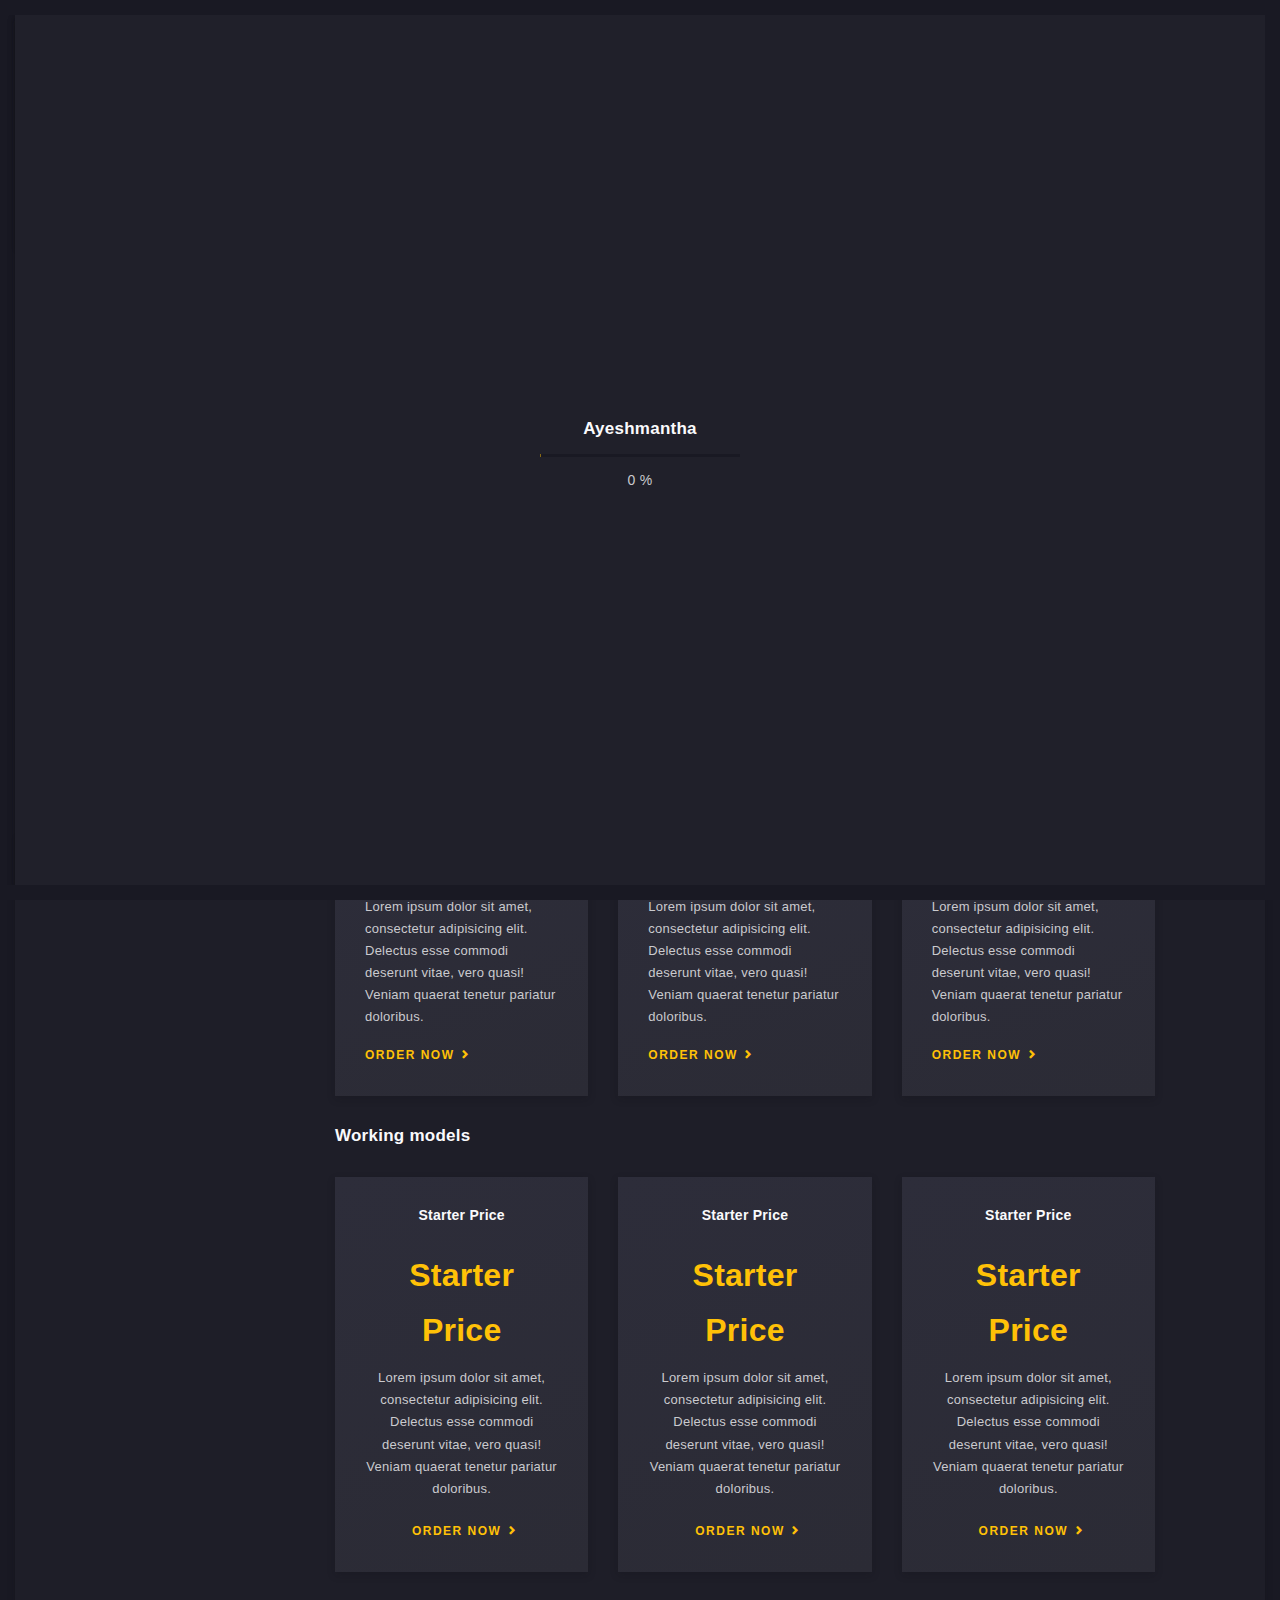
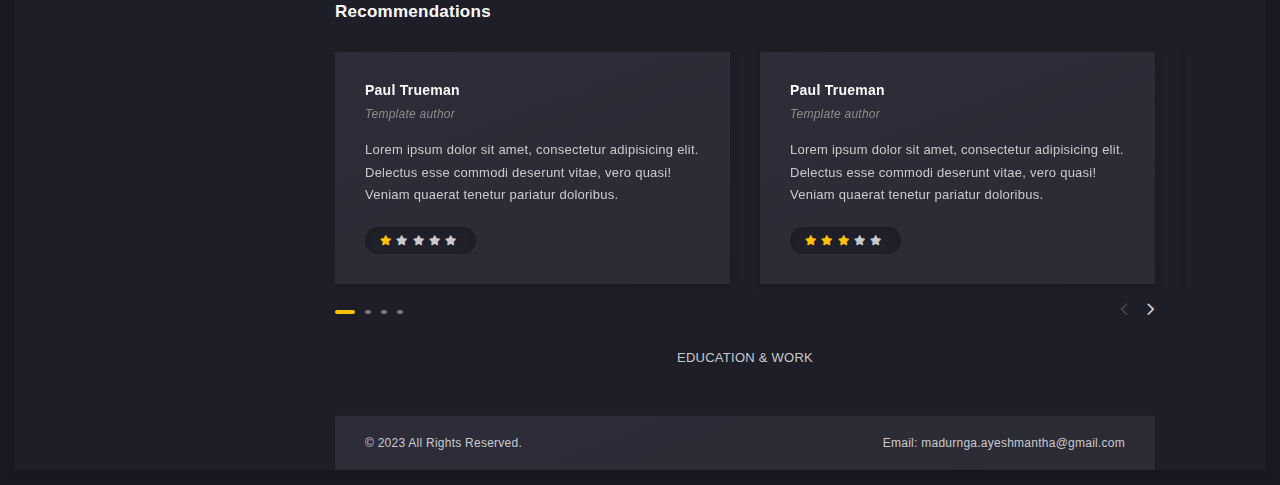
==== commit 1ecb92dc: "update 12_9" ====
--- a/index.html
+++ b/index.html
@@ -3,1362 +3,697 @@
 <html lang="en-US">
 
 <head>
-    <!-- Meta Data -->
-    <meta charset="UTF-8">
-    <meta http-equiv="X-UA-Compatible" content="IE=edge">
-    <meta name="viewport" content="width=device-width, initial-scale=1">
-    <link rel="profile" href="https://gmpg.org/xfn/11">
-
-    <title>Ayeshmantha Maduranga</title>
-    <meta name='robots' content='max-image-preview:large' />
-    <link rel="stylesheet" href="wp-content/themes/css/all.css">
-
-    <link rel='stylesheet' id='arter-plugin-frontend-widget-style-css' href='wp-content/uploads/hummingbird/99151c4260a4eda0c314ea29f7589bcf.css' type='text/css' media='all' />
-    <link rel='stylesheet' id='wp-block-library-css' href='wp-includes/css/style.min.css' type='text/css' media='all' />
-    <style id='wp-block-library-inline-css' type='text/css'>
-        .has-text-align-justify {
-            text-align: justify;
-        }
-    </style>
-    <style id='global-styles-inline-css' type='text/css'>
-        body {
-            --wp--preset--color--black: #000000;
-            --wp--preset--color--cyan-bluish-gray: #abb8c3;
-            --wp--preset--color--white: #ffffff;
-            --wp--preset--color--pale-pink: #f78da7;
-            --wp--preset--color--vivid-red: #cf2e2e;
-            --wp--preset--color--luminous-vivid-orange: #ff6900;
-            --wp--preset--color--luminous-vivid-amber: #fcb900;
-            --wp--preset--color--light-green-cyan: #7bdcb5;
-            --wp--preset--color--vivid-green-cyan: #00d084;
-            --wp--preset--color--pale-cyan-blue: #8ed1fc;
-            --wp--preset--color--vivid-cyan-blue: #0693e3;
-            --wp--preset--color--vivid-purple: #9b51e0;
-            --wp--preset--gradient--vivid-cyan-blue-to-vivid-purple: linear-gradient(135deg, rgba(6, 147, 227, 1) 0%, rgb(155, 81, 224) 100%);
-            --wp--preset--gradient--light-green-cyan-to-vivid-green-cyan: linear-gradient(135deg, rgb(122, 220, 180) 0%, rgb(0, 208, 130) 100%);
-            --wp--preset--gradient--luminous-vivid-amber-to-luminous-vivid-orange: linear-gradient(135deg, rgba(252, 185, 0, 1) 0%, rgba(255, 105, 0, 1) 100%);
-            --wp--preset--gradient--luminous-vivid-orange-to-vivid-red: linear-gradient(135deg, rgba(255, 105, 0, 1) 0%, rgb(207, 46, 46) 100%);
-            --wp--preset--gradient--very-light-gray-to-cyan-bluish-gray: linear-gradient(135deg, rgb(238, 238, 238) 0%, rgb(169, 184, 195) 100%);
-            --wp--preset--gradient--cool-to-warm-spectrum: linear-gradient(135deg, rgb(74, 234, 220) 0%, rgb(151, 120, 209) 20%, rgb(207, 42, 186) 40%, rgb(238, 44, 130) 60%, rgb(251, 105, 98) 80%, rgb(254, 248, 76) 100%);
-            --wp--preset--gradient--blush-light-purple: linear-gradient(135deg, rgb(255, 206, 236) 0%, rgb(152, 150, 240) 100%);
-            --wp--preset--gradient--blush-bordeaux: linear-gradient(135deg, rgb(254, 205, 165) 0%, rgb(254, 45, 45) 50%, rgb(107, 0, 62) 100%);
-            --wp--preset--gradient--luminous-dusk: linear-gradient(135deg, rgb(255, 203, 112) 0%, rgb(199, 81, 192) 50%, rgb(65, 88, 208) 100%);
-            --wp--preset--gradient--pale-ocean: linear-gradient(135deg, rgb(255, 245, 203) 0%, rgb(182, 227, 212) 50%, rgb(51, 167, 181) 100%);
-            --wp--preset--gradient--electric-grass: linear-gradient(135deg, rgb(202, 248, 128) 0%, rgb(113, 206, 126) 100%);
-            --wp--preset--gradient--midnight: linear-gradient(135deg, rgb(2, 3, 129) 0%, rgb(40, 116, 252) 100%);
-            --wp--preset--duotone--dark-grayscale: url('#wp-duotone-dark-grayscale');
-            --wp--preset--duotone--grayscale: url('#wp-duotone-grayscale');
-            --wp--preset--duotone--purple-yellow: url('#wp-duotone-purple-yellow');
-            --wp--preset--duotone--blue-red: url('#wp-duotone-blue-red');
-            --wp--preset--duotone--midnight: url('#wp-duotone-midnight');
-            --wp--preset--duotone--magenta-yellow: url('#wp-duotone-magenta-yellow');
-            --wp--preset--duotone--purple-green: url('#wp-duotone-purple-green');
-            --wp--preset--duotone--blue-orange: url('#wp-duotone-blue-orange');
-            --wp--preset--font-size--small: 13px;
-            --wp--preset--font-size--medium: 20px;
-            --wp--preset--font-size--large: 36px;
-            --wp--preset--font-size--x-large: 42px;
-        }
-        
-        .has-black-color {
-            color: var(--wp--preset--color--black) !important;
-        }
-        
-        .has-cyan-bluish-gray-color {
-            color: var(--wp--preset--color--cyan-bluish-gray) !important;
-        }
-        
-        .has-white-color {
-            color: var(--wp--preset--color--white) !important;
-        }
-        
-        .has-pale-pink-color {
-            color: var(--wp--preset--color--pale-pink) !important;
-        }
-        
-        .has-vivid-red-color {
-            color: var(--wp--preset--color--vivid-red) !important;
-        }
-        
-        .has-luminous-vivid-orange-color {
-            color: var(--wp--preset--color--luminous-vivid-orange) !important;
-        }
-        
-        .has-luminous-vivid-amber-color {
-            color: var(--wp--preset--color--luminous-vivid-amber) !important;
-        }
-        
-        .has-light-green-cyan-color {
-            color: var(--wp--preset--color--light-green-cyan) !important;
-        }
-        
-        .has-vivid-green-cyan-color {
-            color: var(--wp--preset--color--vivid-green-cyan) !important;
-        }
-        
-        .has-pale-cyan-blue-color {
-            color: var(--wp--preset--color--pale-cyan-blue) !important;
-        }
-        
-        .has-vivid-cyan-blue-color {
-            color: var(--wp--preset--color--vivid-cyan-blue) !important;
-        }
-        
-        .has-vivid-purple-color {
-            color: var(--wp--preset--color--vivid-purple) !important;
-        }
-        
-        .has-black-background-color {
-            background-color: var(--wp--preset--color--black) !important;
-        }
-        
-        .has-cyan-bluish-gray-background-color {
-            background-color: var(--wp--preset--color--cyan-bluish-gray) !important;
-        }
-        
-        .has-white-background-color {
-            background-color: var(--wp--preset--color--white) !important;
-        }
-        
-        .has-pale-pink-background-color {
-            background-color: var(--wp--preset--color--pale-pink) !important;
-        }
-        
-        .has-vivid-red-background-color {
-            background-color: var(--wp--preset--color--vivid-red) !important;
-        }
-        
-        .has-luminous-vivid-orange-background-color {
-            background-color: var(--wp--preset--color--luminous-vivid-orange) !important;
-        }
-        
-        .has-luminous-vivid-amber-background-color {
-            background-color: var(--wp--preset--color--luminous-vivid-amber) !important;
-        }
-        
-        .has-light-green-cyan-background-color {
-            background-color: var(--wp--preset--color--light-green-cyan) !important;
-        }
-        
-        .has-vivid-green-cyan-background-color {
-            background-color: var(--wp--preset--color--vivid-green-cyan) !important;
-        }
-        
-        .has-pale-cyan-blue-background-color {
-            background-color: var(--wp--preset--color--pale-cyan-blue) !important;
-        }
-        
-        .has-vivid-cyan-blue-background-color {
-            background-color: var(--wp--preset--color--vivid-cyan-blue) !important;
-        }
-        
-        .has-vivid-purple-background-color {
-            background-color: var(--wp--preset--color--vivid-purple) !important;
-        }
-        
-        .has-black-border-color {
-            border-color: var(--wp--preset--color--black) !important;
-        }
-        
-        .has-cyan-bluish-gray-border-color {
-            border-color: var(--wp--preset--color--cyan-bluish-gray) !important;
-        }
-        
-        .has-white-border-color {
-            border-color: var(--wp--preset--color--white) !important;
-        }
-        
-        .has-pale-pink-border-color {
-            border-color: var(--wp--preset--color--pale-pink) !important;
-        }
-        
-        .has-vivid-red-border-color {
-            border-color: var(--wp--preset--color--vivid-red) !important;
-        }
-        
-        .has-luminous-vivid-orange-border-color {
-            border-color: var(--wp--preset--color--luminous-vivid-orange) !important;
-        }
-        
-        .has-luminous-vivid-amber-border-color {
-            border-color: var(--wp--preset--color--luminous-vivid-amber) !important;
-        }
-        
-        .has-light-green-cyan-border-color {
-            border-color: var(--wp--preset--color--light-green-cyan) !important;
-        }
-        
-        .has-vivid-green-cyan-border-color {
-            border-color: var(--wp--preset--color--vivid-green-cyan) !important;
-        }
-        
-        .has-pale-cyan-blue-border-color {
-            border-color: var(--wp--preset--color--pale-cyan-blue) !important;
-        }
-        
-        .has-vivid-cyan-blue-border-color {
-            border-color: var(--wp--preset--color--vivid-cyan-blue) !important;
-        }
-        
-        .has-vivid-purple-border-color {
-            border-color: var(--wp--preset--color--vivid-purple) !important;
-        }
-        
-        .has-vivid-cyan-blue-to-vivid-purple-gradient-background {
-            background: var(--wp--preset--gradient--vivid-cyan-blue-to-vivid-purple) !important;
-        }
-        
-        .has-light-green-cyan-to-vivid-green-cyan-gradient-background {
-            background: var(--wp--preset--gradient--light-green-cyan-to-vivid-green-cyan) !important;
-        }
-        
-        .has-luminous-vivid-amber-to-luminous-vivid-orange-gradient-background {
-            background: var(--wp--preset--gradient--luminous-vivid-amber-to-luminous-vivid-orange) !important;
-        }
-        
-        .has-luminous-vivid-orange-to-vivid-red-gradient-background {
-            background: var(--wp--preset--gradient--luminous-vivid-orange-to-vivid-red) !important;
-        }
-        
-        .has-very-light-gray-to-cyan-bluish-gray-gradient-background {
-            background: var(--wp--preset--gradient--very-light-gray-to-cyan-bluish-gray) !important;
-        }
-        
-        .has-cool-to-warm-spectrum-gradient-background {
-            background: var(--wp--preset--gradient--cool-to-warm-spectrum) !important;
-        }
-        
-        .has-blush-light-purple-gradient-background {
-            background: var(--wp--preset--gradient--blush-light-purple) !important;
-        }
-        
-        .has-blush-bordeaux-gradient-background {
-            background: var(--wp--preset--gradient--blush-bordeaux) !important;
-        }
-        
-        .has-luminous-dusk-gradient-background {
-            background: var(--wp--preset--gradient--luminous-dusk) !important;
-        }
-        
-        .has-pale-ocean-gradient-background {
-            background: var(--wp--preset--gradient--pale-ocean) !important;
-        }
-        
-        .has-electric-grass-gradient-background {
-            background: var(--wp--preset--gradient--electric-grass) !important;
-        }
-        
-        .has-midnight-gradient-background {
-            background: var(--wp--preset--gradient--midnight) !important;
-        }
-        
-        .has-small-font-size {
-            font-size: var(--wp--preset--font-size--small) !important;
-        }
-        
-        .has-medium-font-size {
-            font-size: var(--wp--preset--font-size--medium) !important;
-        }
-        
-        .has-large-font-size {
-            font-size: var(--wp--preset--font-size--large) !important;
-        }
-        
-        .has-x-large-font-size {
-            font-size: var(--wp--preset--font-size--x-large) !important;
-        }
-    </style>
-    <link rel='stylesheet' id='wphb-1-css' href='wp-content/uploads/hummingbird/a19886df6131e94b25be60e1e382a7b1.css' type='text/css' media='all' />
-
-    <link rel='stylesheet' id='wphb-2-css' href='wp-content/uploads/hummingbird/0fe1259ed73f0b108f2a5aa0242e790e.css' type='text/css' media='all' />
-
-    <link rel='stylesheet' id='jetpack_css-css' href='wp-content/uploads/hummingbird/388db92c3ce30fb962a5ee933818be0d.css' type='text/css' media='all' />
-
-    <script type='text/javascript' src='wp-content/uploads/hummingbird/f9fba4b88bc3a034d1a03cbd0a0061ea.js' id='wphb-3-js'></script>
-
-    <script type='text/javascript' src="wp-includes/js/swup.min.js"></script>
-
-    <script>
-        document.documentElement.className = document.documentElement.className.replace('no-js', 'js');
-    </script>
-    <style>
-        .no-js img.lazyload {
-            display: none;
-        }
-        
-        figure.wp-block-image img.lazyloading {
-            min-width: 150px;
-        }
-        
-        .lazyload {
-            opacity: 0;
-        }
-        
-        .lazyloading {
-            border: 0 !important;
-            opacity: 1;
-            background: rgba(255, 255, 255, 0) url('wp-content/plugins/wp-smushit/app/assets/images/smush-lazyloader-2.gif') no-repeat center !important;
-            background-size: 16px auto !important;
-            min-width: 16px;
-        }
-        
-        .swiper-wrapper {
-            cursor: ew-resize;
-        }
-    </style>
-    <style>
-        img#wpstats {
-            display: none
-        }
-    </style>
-
-    <!-- All color arangement in this side -->
-    <style>
-        /* Heading Color */
-        
-        h1,
-        h2,
-        h3,
-        h4,
-        h5,
-        h6,
-        .art-banner .art-banner-overlay .art-banner-title h1,
-        .content-sidebar .widget-title {
-            color: #FFFFFF;
-        }
-        
-        @media (max-width: 1600px) {
-            .art-banner .art-banner-overlay .art-banner-title h1 {
-                color: #FFFFFF;
-            }
-        }
-        
-        @media (max-width: 1400px) {
-            .art-banner .art-banner-overlay .art-banner-title h1 {
-                color: #FFFFFF;
-            }
-        }
-        
-        @media (max-width: 920px) {
-            .art-banner .art-banner-overlay .art-banner-title h1 {
-                color: #FFFFFF;
-            }
-        }
-        /* Text Color */
-        
-        body,
-        a,
-        .art-table,
-        .art-link,
-        .art-preloader .art-preloader-content .art-preloader-load .progressbar-text,
-        .art-info-bar .art-header .art-avatar .art-lamp-light .art-available-lamp:after,
-        .art-info-bar .art-lang-skills .art-lang-skills-item .art-cirkle-progress .progressbar-text,
-        .art-info-bar .art-hard-skills .art-hard-skills-item .art-line-progress .progressbar-text,
-        .art-info-bar .art-knowledge-list li,
-        .art-info-bar .art-ls-social a,
-        .art-menu-bar nav .main-menu .menu-item a,
-        .art-menu-bar nav .main-menu .menu-item.current-menu-item .sub-menu .menu-item a,
-        .art-menu-bar nav .main-menu .menu-item.current-menu-parent .sub-menu .menu-item a,
-        .art-contact-form label,
-        .art-pagination span.dots,
-        .footer,
-        .art-filter a,
-        .wp-block-categories-list li,
-        .wp-block-archives-list li,
-        .widget.widget_nav_menu ul li,
-        .widget.widget_pages ul li,
-        .widget_categories ul li,
-        .comment-info,
-        .art-blog-card .art-project-category {
-            color: #8c8c8e;
-        }
-        
-        .art-menu-bar-btn span,
-        .art-menu-bar-btn span:after,
-        .art-menu-bar-btn span:before,
-        .art-slider-navigation .swiper-pagination-bullet {
-            background: #8c8c8e;
-        }
-        /* Menu Color */
-        
-        .art-menu-bar nav .main-menu,
-        .art-menu-bar nav .main-menu .menu-item a {
-            color: #8c8c8e;
-        }
-        /* Theme Color */
-        
-        .art-btn,
-        .art-info-bar .art-header .art-avatar .art-lamp-light .art-available-lamp,
-        .art-menu-bar .art-language-change li.art-active-lang,
-        .art-price.art-popular-price:before,
-        .art-slider-navigation .swiper-pagination-bullet.swiper-pagination-bullet-active,
-        .art-contact-form .art-input.art-active+label,
-        .art-contact-form .art-input:focus+label,
-        .art-contact-form label.focused,
-        .content-sidebar td#today,
-        .single-post-text table td#today,
-        .single-post-text ul>li:before,
-        .comment-text ul>li:before,
-        .comment-form .btn.fill,
-        form.post-password-form input[type="submit"],
-        .sticky:before,
-        .wp-block-button a.wp-block-button__link,
-        .wp-block-button.is-style-outline a.wp-block-button__link,
-        .art-menu-bar .cart-btn .cart-icon .cart-count,
-        .woocommerce #respond input#submit,
-        .woocommerce a.button,
-        .woocommerce button.button,
-        .woocommerce input.button .woocommerce-mini-cart__buttons #respond input#submit,
-        .woocommerce-mini-cart__buttons a.button,
-        .woocommerce-mini-cart__buttons button.button,
-        .woocommerce-mini-cart__buttons input.button,
-        .woocommerce #respond input#submit:hover,
-        .woocommerce a.button:hover,
-        .woocommerce button.button:hover,
-        .woocommerce input.button:hover .woocommerce-mini-cart__buttons #respond input#submit:hover,
-        .woocommerce-mini-cart__buttons a.button:hover,
-        .woocommerce-mini-cart__buttons button.button:hover,
-        .woocommerce-mini-cart__buttons input.button:hover,
-        .woocommerce span.onsale,
-        .woocommerce #respond input#submit.alt,
-        .woocommerce a.button.alt,
-        .woocommerce button.button.alt,
-        .woocommerce input.button.alt,
-        .woocommerce div.product .woocommerce-tabs ul.tabs li.active a,
-        .woocommerce-MyAccount-navigation li.woocommerce-MyAccount-navigation-link.is-active a {
-            background-color: #ffc107;
-        }
-        
-        .art-link.art-color-link,
-        .art-link.art-color-link:hover,
-        .art-info-bar .art-name:hover a,
-        .art-info-bar .art-knowledge-list li:before,
-        .art-code i,
-        .art-counter-frame .art-counter-box .art-counter,
-        .art-counter-frame .art-counter-box .art-counter-plus,
-        .art-price .art-price-body .art-price-cost .art-number,
-        .art-price .art-price-body .art-price-list ul li:before,
-        .art-price .art-price-body .art-price-list ul li.art-empty-item:before,
-        .post-page-numbers.current,
-        .art-pagination span,
-        .art-pagination a.next,
-        .art-pagination a.prev,
-        .art-pagination a.next:hover,
-        .art-pagination a.prev:hover,
-        .single-post-text p a,
-        .comment-text p a,
-        .post-text-bottom span.cat-links a,
-        .post-text-bottom .tags-links a,
-        .post-text-bottom .tags-links span,
-        .content-sidebar .tagcloud a,
-        .wp-block-tag-cloud .tag-cloud-link,
-        .content-sidebar a:hover,
-        .wp-block-button.is-style-outline a.wp-block-button__link,
-        .error-page__num,
-        .woocommerce-mini-cart__buttons #respond input#submit,
-        .woocommerce-mini-cart__buttons a.button,
-        .woocommerce-mini-cart__buttons button.button,
-        .woocommerce-mini-cart__buttons input.button,
-        .woocommerce .star-rating,
-        .woocommerce p.stars a,
-        .art-info-bar .art-knowledge-list li i {
-            color: #ffc107;
-        }
-        
-        .art-custom-list li:before,
-        .art-timeline .art-timeline-item .art-timeline-mark,
-        .art-form-field textarea.art-active,
-        .art-form-field textarea:focus,
-        .post-text-bottom .tags-links a,
-        .post-text-bottom .tags-links span,
-        .content-sidebar .tagcloud a,
-        .wp-block-tag-cloud .tag-cloud-link,
-        .wp-block-pullquote blockquote {
-            border-color: #ffc107;
-        }
-        
-        .art-preloader-load path:last-child,
-        .art-line-progress path:last-child,
-        .art-cirkle-progress path:last-child {
-            stroke: #ffc107;
-        }
-    </style>
-
-    <style type="text/css">
-        .recentcomments a {
-            display: inline !important;
-            padding: 0 !important;
-            margin: 0 !important;
-        }
-    </style>
-    <style type="text/css" id="wp-custom-css">
-        .wpcf7 form .wpcf7-response-output,
-        .wpcf7 form.invalid .wpcf7-response-output,
-        .wpcf7 form.unaccepted .wpcf7-response-output,
-        .wpcf7 form.sent .wpcf7-response-output {
-            border: none !important;
-            color: red;
-            display: block !important;
-        }
-        
-        .wpcf7 form.sent .wpcf7-response-output {
-            color: green;
-        }
-        
-        .art-contact-form input[type=text],
-        .art-contact-form input[type=tel],
-        .art-contact-form input[type=email],
-        .art-contact-form input[type=number],
-        .art-contact-form input[type=address],
-        .art-contact-form input[type=password] {
-            padding-left: 65px;
-        }
-        
-        .error-page__num {
-            position: relative;
-            z-index: 2;
-        }
-    </style>
+	<!-- Meta Data -->
+	<meta charset="UTF-8">
+	<meta http-equiv="X-UA-Compatible" content="IE=edge">
+	<meta name="viewport" content="width=device-width, initial-scale=1">
+
+	<title>Ayeshmantha Maduranga</title>
+	<meta name='robots' content='max-image-preview:large' />
+	<!-- add fab icon -->
+	<link rel="stylesheet" href="wp-content/themes/css/all.css">
+
+	<link rel='stylesheet' id='wp-block-library-css' href='wp-includes/css/style.min.css' type='text/css' media='all' />
+
+	<link rel='stylesheet' href='them.css' type='text/css' media='all' />
+
+	<link rel='stylesheet' id='wphb-2-css' href='wp-content/uploads/hummingbird/0fe1259ed73f0b108f2a5aa0242e790e.css'
+		type='text/css' media='all' />
+
+
+	<script type='text/javascript' src='wp-content/uploads/hummingbird/f9fba4b88bc3a034d1a03cbd0a0061ea.js'
+		id='wphb-3-js'></script>
+
+	<script type='text/javascript' src="wp-includes/js/swup.min.js"></script>
+
+	<script>
+		document.documentElement.className = document.documentElement.className.replace('no-js', 'js');	
+	</script>
+
 </head>
 
-
-<body data-rsssl=1 class="home page-template page-template-template-layout-builder page-template-template-layout-builder-php page page-id-13 default--scrolling elementor-default elementor-kit-242 elementor-page elementor-page-13">
-    <svg xmlns="http://www.w3.org/2000/svg" viewBox="0 0 0 0" width="0" height="0" focusable="false" role="none" style="visibility: hidden; position: absolute; left: -9999px; overflow: hidden;">
-		<defs>
-			<filter id="wp-duotone-dark-grayscale">
-				<feColorMatrix color-interpolation-filters="sRGB" type="matrix"
-					values=" .299 .587 .114 0 0 .299 .587 .114 0 0 .299 .587 .114 0 0 .299 .587 .114 0 0 " />
-				<feComponentTransfer color-interpolation-filters="sRGB">
-					<feFuncR type="table" tableValues="0 0.49803921568627" />
-					<feFuncG type="table" tableValues="0 0.49803921568627" />
-					<feFuncB type="table" tableValues="0 0.49803921568627" />
-					<feFuncA type="table" tableValues="1 1" />
-				</feComponentTransfer>
-				<feComposite in2="SourceGraphic" operator="in" />
-			</filter>
-		</defs>
-	</svg><svg xmlns="http://www.w3.org/2000/svg" viewBox="0 0 0 0" width="0" height="0" focusable="false" role="none" style="visibility: hidden; position: absolute; left: -9999px; overflow: hidden;">
-		<defs>
-			<filter id="wp-duotone-grayscale">
-				<feColorMatrix color-interpolation-filters="sRGB" type="matrix"
-					values=" .299 .587 .114 0 0 .299 .587 .114 0 0 .299 .587 .114 0 0 .299 .587 .114 0 0 " />
-				<feComponentTransfer color-interpolation-filters="sRGB">
-					<feFuncR type="table" tableValues="0 1" />
-					<feFuncG type="table" tableValues="0 1" />
-					<feFuncB type="table" tableValues="0 1" />
-					<feFuncA type="table" tableValues="1 1" />
-				</feComponentTransfer>
-				<feComposite in2="SourceGraphic" operator="in" />
-			</filter>
-		</defs>
-	</svg><svg xmlns="http://www.w3.org/2000/svg" viewBox="0 0 0 0" width="0" height="0" focusable="false" role="none" style="visibility: hidden; position: absolute; left: -9999px; overflow: hidden;">
-		<defs>
-			<filter id="wp-duotone-purple-yellow">
-				<feColorMatrix color-interpolation-filters="sRGB" type="matrix"
-					values=" .299 .587 .114 0 0 .299 .587 .114 0 0 .299 .587 .114 0 0 .299 .587 .114 0 0 " />
-				<feComponentTransfer color-interpolation-filters="sRGB">
-					<feFuncR type="table" tableValues="0.54901960784314 0.98823529411765" />
-					<feFuncG type="table" tableValues="0 1" />
-					<feFuncB type="table" tableValues="0.71764705882353 0.25490196078431" />
-					<feFuncA type="table" tableValues="1 1" />
-				</feComponentTransfer>
-				<feComposite in2="SourceGraphic" operator="in" />
-			</filter>
-		</defs>
-	</svg><svg xmlns="http://www.w3.org/2000/svg" viewBox="0 0 0 0" width="0" height="0" focusable="false" role="none" style="visibility: hidden; position: absolute; left: -9999px; overflow: hidden;">
-		<defs>
-			<filter id="wp-duotone-blue-red">
-				<feColorMatrix color-interpolation-filters="sRGB" type="matrix"
-					values=" .299 .587 .114 0 0 .299 .587 .114 0 0 .299 .587 .114 0 0 .299 .587 .114 0 0 " />
-				<feComponentTransfer color-interpolation-filters="sRGB">
-					<feFuncR type="table" tableValues="0 1" />
-					<feFuncG type="table" tableValues="0 0.27843137254902" />
-					<feFuncB type="table" tableValues="0.5921568627451 0.27843137254902" />
-					<feFuncA type="table" tableValues="1 1" />
-				</feComponentTransfer>
-				<feComposite in2="SourceGraphic" operator="in" />
-			</filter>
-		</defs>
-	</svg><svg xmlns="http://www.w3.org/2000/svg" viewBox="0 0 0 0" width="0" height="0" focusable="false" role="none" style="visibility: hidden; position: absolute; left: -9999px; overflow: hidden;">
-		<defs>
-			<filter id="wp-duotone-midnight">
-				<feColorMatrix color-interpolation-filters="sRGB" type="matrix"
-					values=" .299 .587 .114 0 0 .299 .587 .114 0 0 .299 .587 .114 0 0 .299 .587 .114 0 0 " />
-				<feComponentTransfer color-interpolation-filters="sRGB">
-					<feFuncR type="table" tableValues="0 0" />
-					<feFuncG type="table" tableValues="0 0.64705882352941" />
-					<feFuncB type="table" tableValues="0 1" />
-					<feFuncA type="table" tableValues="1 1" />
-				</feComponentTransfer>
-				<feComposite in2="SourceGraphic" operator="in" />
-			</filter>
-		</defs>
-	</svg><svg xmlns="http://www.w3.org/2000/svg" viewBox="0 0 0 0" width="0" height="0" focusable="false" role="none" style="visibility: hidden; position: absolute; left: -9999px; overflow: hidden;">
-		<defs>
-			<filter id="wp-duotone-magenta-yellow">
-				<feColorMatrix color-interpolation-filters="sRGB" type="matrix"
-					values=" .299 .587 .114 0 0 .299 .587 .114 0 0 .299 .587 .114 0 0 .299 .587 .114 0 0 " />
-				<feComponentTransfer color-interpolation-filters="sRGB">
-					<feFuncR type="table" tableValues="0.78039215686275 1" />
-					<feFuncG type="table" tableValues="0 0.94901960784314" />
-					<feFuncB type="table" tableValues="0.35294117647059 0.47058823529412" />
-					<feFuncA type="table" tableValues="1 1" />
-				</feComponentTransfer>
-				<feComposite in2="SourceGraphic" operator="in" />
-			</filter>
-		</defs>
-	</svg><svg xmlns="http://www.w3.org/2000/svg" viewBox="0 0 0 0" width="0" height="0" focusable="false" role="none" style="visibility: hidden; position: absolute; left: -9999px; overflow: hidden;">
-		<defs>
-			<filter id="wp-duotone-purple-green">
-				<feColorMatrix color-interpolation-filters="sRGB" type="matrix"
-					values=" .299 .587 .114 0 0 .299 .587 .114 0 0 .299 .587 .114 0 0 .299 .587 .114 0 0 " />
-				<feComponentTransfer color-interpolation-filters="sRGB">
-					<feFuncR type="table" tableValues="0.65098039215686 0.40392156862745" />
-					<feFuncG type="table" tableValues="0 1" />
-					<feFuncB type="table" tableValues="0.44705882352941 0.4" />
-					<feFuncA type="table" tableValues="1 1" />
-				</feComponentTransfer>
-				<feComposite in2="SourceGraphic" operator="in" />
-			</filter>
-		</defs>
-	</svg><svg xmlns="http://www.w3.org/2000/svg" viewBox="0 0 0 0" width="0" height="0" focusable="false" role="none" style="visibility: hidden; position: absolute; left: -9999px; overflow: hidden;">
-		<defs>
-			<filter id="wp-duotone-blue-orange">
-				<feColorMatrix color-interpolation-filters="sRGB" type="matrix"
-					values=" .299 .587 .114 0 0 .299 .587 .114 0 0 .299 .587 .114 0 0 .299 .587 .114 0 0 " />
-				<feComponentTransfer color-interpolation-filters="sRGB">
-					<feFuncR type="table" tableValues="0.098039215686275 1" />
-					<feFuncG type="table" tableValues="0 0.66274509803922" />
-					<feFuncB type="table" tableValues="0.84705882352941 0.41960784313725" />
-					<feFuncA type="table" tableValues="1 1" />
-				</feComponentTransfer>
-				<feComposite in2="SourceGraphic" operator="in" />
-			</filter>
-		</defs>
-	</svg>
-    <!-- app -->
-    <div class="art-app">
-        <!-- mobile top bar -->
-        <div class="art-mobile-top-bar"></div>
-        <!-- preloader -->
-        <div class="art-preloader">
-            <!-- preloader content -->
-            <div class="art-preloader-content">
-                <!-- title -->
-                <h4 class="load_name"></h4>
-                <!-- progressbar -->
-                <div id="preloader" class="art-preloader-load">
-                    <div class="art-preloader-load-first">
-                        <svg viewBox="0 0 100 1.7" preserveAspectRatio="none" style="width: 100%; height: 100%;">
+<body data-rsssl=1
+	class="home page-template page-template-template-layout-builder page-template-template-layout-builder-php page page-id-13 default--scrolling elementor-default elementor-kit-242 elementor-page elementor-page-13">
+	<!-- app -->
+	<div class="art-app">
+		<!-- mobile top bar -->
+		<div class="art-mobile-top-bar"></div>
+		<!-- preloader -->
+		<div class="art-preloader">
+			<!-- preloader content -->
+			<div class="art-preloader-content">
+				<!-- title -->
+				<h4 class="load_name"></h4>
+				<!-- progressbar -->
+				<div id="preloader" class="art-preloader-load">
+					<div class="art-preloader-load-first">
+						<svg viewBox="0 0 100 1.7" preserveAspectRatio="none" style="width: 100%; height: 100%;">
 							<path d="M 0,0.85 L 100,0.85" stroke="#eee" stroke-width="1.7" fill-opacity="0"></path>
 						</svg>
-                        <div class="progressbar-text">0 %</div>
-                    </div>
-                </div>
-            </div>
-            <!-- preloader content end -->
-        </div>
-        <!-- preloader end -->
-
-        <!-- app wrapper -->
-        <div class="art-app-wrapper">
-
-            <!-- app container end -->
-            <div class="art-app-container">
-
-                <!-- info bar -->
-                <div class="art-info-bar">
-
-                    <!-- menu bar frame -->
-                    <div class="art-info-bar-frame">
-
-                        <!-- info bar header -->
-                        <div class="art-info-bar-header">
-                            <!-- info bar button -->
-                            <a class="art-info-bar-btn">
-                                <!-- icon -->
-                                <i class="fas fa-ellipsis-v"></i>
-                            </a>
-                            <!-- info bar button end -->
-                        </div>
-                        <!-- info bar header end -->
-
-                        <!-- info bar header -->
-                        <div class="art-header">
-                            <!-- avatar -->
-                            <div class="art-avatar">
-                                <a data-no-swup href="wp-content/uploads/img/face-1-small.jpg" class="art-avatar-curtain">
-                                    <img alt="avatar" data-src="wp-content/uploads/img/face-1-small.jpg" class="lazyload" src="[data-uri]"><noscript><img
+						<div class="progressbar-text">0 %</div>
+					</div>
+				</div>
+			</div>
+			<!-- preloader content end -->
+		</div>
+		<!-- preloader end -->
+
+		<!-- app wrapper -->
+		<div class="art-app-wrapper">
+
+			<!-- app container end -->
+			<div class="art-app-container">
+
+				<!-- info bar -->
+				<div class="art-info-bar">
+
+					<!-- menu bar frame -->
+					<div class="art-info-bar-frame">
+
+						<!-- info bar header -->
+						<div class="art-info-bar-header">
+							<!-- info bar button -->
+							<a class="art-info-bar-btn">
+								<!-- icon -->
+								<i class="fas fa-ellipsis-v"></i>
+							</a>
+							<!-- info bar button end -->
+						</div>
+						<!-- info bar header end -->
+
+						<!-- info bar header -->
+						<div class="art-header">
+							<!-- avatar -->
+							<div class="art-avatar">
+								<a data-no-swup href="wp-content/uploads/img/face-1-small.jpg"
+									class="art-avatar-curtain">
+									<img alt="avatar" data-src="wp-content/uploads/img/face-1-small.jpg"
+										class="lazyload"
+										src="[data-uri]"><noscript><img
 											src="wp-content/uploads/img/face-1-small.jpg" alt="avatar"></noscript>
-                                    <i class="fas fa-expand"></i>
-                                </a>
-                                <!-- available -->
-                                <div class="art-lamp-light">
-                                    <!-- add class 'art-not-available' if not available-->
-                                    <div class="art-available-lamp infor_lamp_light" title="I am available for freelance hire"></div>
-                                </div>
-                            </div>
-                            <!-- avatar end -->
-                            <!-- name -->
-                            <h5 class="art-name mb-10 inforname">
-                                <a href="/index.html"></a>
-                            </h5>
-                            <!-- post -->
-                            <div class="art-sm-text deicript" id="deicript"></div>
-                            <!-- links frame -->
-                            <div class="art-links-frame p-15-15">
-                                <!-- download cv button -->
-                                <a class="art-link CV_link" target="_blank">
+									<i class="fas fa-expand"></i>
+								</a>
+								<!-- available -->
+								<div class="art-lamp-light">
+									<!-- add class 'art-not-available' if not available-->
+									<div class="art-available-lamp infor_lamp_light"
+										title="I am available for freelance hire"></div>
+								</div>
+							</div>
+							<!-- avatar end -->
+							<!-- name -->
+							<h5 class="art-name mb-10 inforname"><a href="/index.html"></a></h5>
+							<!-- post -->
+							<div class="art-sm-text deicript" id="deicript"></div>
+							<!-- links frame -->
+							<div class="art-links-frame p-15-15">
+								<!-- download cv button -->
+								<a class="art-link CV_link" target="_blank">
 									Download cv <i class="fas fa-download"></i> </a>
-                            </div>
-                            <!-- links frame end -->
-                        </div>
-                        <!-- info bar header end -->
-
-                        <!-- scroll frame -->
-                        <div id="scrollbar2" class="art-scroll-frame">
-
-                            <!-- info bar about -->
-                            <div class="art-table p-15-15">
-                                <!-- about text -->
-                                <ul class="about_bar"></ul>
-                            </div>
-                            <!-- info bar about end -->
-
-                            <!-- divider -->
-                            <div class="art-ls-divider"></div>
-
-                            <h5 class="art-title-h skills1_Title"></h5>
-                            <!-- language skills -->
-                            <div class="art-lang-skills p-30-15 skill1List"></div>
-                            <!-- language skills end -->
-
-                            <!-- divider -->
-                            <div class="art-ls-divider"></div>
-
-                            <h5 class="art-title-h skills2_Title"></h5>
-                            <!-- hard skills -->
-                            <div class="art-hard-skills p-30-15 skill2List">
-                            </div>
-                            <!-- language skills end -->
-
-                            <!-- divider -->
-                            <div class="art-ls-divider"></div>
-
-                            <h5 class="art-title-h skills3_Title"></h5>
-                            <!-- knowledge list -->
-                            <ul class="art-knowledge-list p-15-0 skill3List">
-                            </ul>
-                            <!-- knowledge list end -->
-
-                            <!-- divider -->
-                            <div class="art-ls-divider"></div>
-                            <!-- links frame -->
-                            <div class="art-links-frame p-15-15">
-                                <!-- download cv button -->
-                                <a class="art-link CV_link" target="_blank">
+							</div>
+							<!-- links frame end -->
+						</div>
+						<!-- info bar header end -->
+
+						<!-- scroll frame -->
+						<div id="scrollbar2" class="art-scroll-frame">
+
+							<!-- info bar about -->
+							<div class="art-table p-15-15">
+								<!-- about text -->
+								<ul class="about_bar"></ul>
+							</div>
+							<!-- info bar about end -->
+
+							<!-- divider -->
+							<div class="art-ls-divider"></div>
+
+							<h5 class="art-title-h skills1_Title"></h5> <!-- language skills -->
+							<div class="art-lang-skills p-30-15 skill1List"></div>
+							<!-- language skills end -->
+
+							<!-- divider -->
+							<div class="art-ls-divider"></div>
+
+							<h5 class="art-title-h skills2_Title"></h5> <!-- hard skills -->
+							<div class="art-hard-skills p-30-15 skill2List">
+							</div>
+							<!-- language skills end -->
+
+							<!-- divider -->
+							<div class="art-ls-divider"></div>
+
+							<h5 class="art-title-h skills3_Title"></h5> <!-- knowledge list -->
+							<ul class="art-knowledge-list p-15-0 skill3List">
+							</ul>
+							<!-- knowledge list end -->
+
+							<!-- divider -->
+							<div class="art-ls-divider"></div>
+							<!-- links frame -->
+							<div class="art-links-frame p-15-15">
+								<!-- download cv button -->
+								<a class="art-link CV_link" target="_blank">
 									Download cv <i class="fas fa-download"></i> </a>
-                            </div>
-                            <!-- links frame end -->
-                        </div>
-                        <!-- scroll frame end -->
-
-                        <!-- sidebar social -->
-                        <div class="art-ls-social">
-                            <!-- social link -->
-                            <a href="https://www.linkedin.com/in/ayeshmantha-maduranga-537b87120/" target="_blank">
-                                <i class="fab fa-linkedin"></i> </a>
-                            <!-- social link -->
-                            <!-- social link -->
-                            <a href="https://www.facebook.com/people/Ayeshmantha-Maduranga/100063569407534/" target="_blank">
-                                <i class="fab fa-facebook"></i> </a>
-                            <!-- social link -->
-                            <!-- social link -->
-                            <a href="https://github.com/Ayeshmantha-Maduranga" target="_blank">
-                                <i class="fab fa-github"></i> </a>
-                            <!-- social link -->
-                            <!-- social link -->
-                            <a href="https://twitter.com/AyeshmanthaE" target="_blank">
-                                <i class="fab fa-twitter"></i> </a>
-                            <!-- social link -->
-                            <!-- social link -->
-                            <a href="https://www.youtube.com/channel/UCAKQR53eEhecxY7Cp9sA6tQ" target="_blank">
-                                <i class="fab fa-youtube"></i> </a>
-                            <!-- social link -->
-                        </div>
-                        <!-- sidebar social end -->
-                    </div>
-                    <!-- menu bar frame end -->
-
-                </div>
-                <!-- info bar end -->
-
-                <!-- menu bar -->
-                <div class="art-menu-bar-fix">
-                    <div class="art-menu-bar">
-
-                        <!-- menu bar frame -->
-                        <div class="art-menu-bar-frame">
-
-                            <!-- Woocommerce cart -->
-
-                            <!-- menu bar header -->
-                            <div class="art-menu-bar-header">
-                                <!-- menu bar button -->
-                                <a class="art-menu-bar-btn">
-                                    <!-- icon -->
-                                    <span></span>
-                                </a>
-                                <!-- menu bar button end -->
-                            </div>
-                            <!-- menu bar header end -->
-
-                            <!-- current page title -->
-                            <div class="art-current-page"></div>
-                            <!-- current page title end -->
-
-                            <!-- scroll frame -->
-                            <div class="art-scroll-frame">
-
-                                <!-- menu -->
-                                <nav id="swupMenu">
-                                    <!-- menu list -->
-                                    <ul id="menu-main-menu" class="main-menu">
-                                    </ul>
-                                    <!-- menu list end -->
-                                </nav>
-                                <!-- menu end -->
-
-                            </div>
-                            <!-- scroll frame end -->
-
-                        </div>
-                        <!-- menu bar frame -->
-
-                    </div>
-                </div>
-                <!-- menu bar end -->
-
-                <!-- content -->
-                <div class="art-content">
-
-                    <!-- curtain -->
-                    <div class="art-curtain"></div>
-
-                    <!-- top background -->
-                    <div class="art-top-bg" style="background-image: url(wp-content/uploads/img/bg.jpg)">
-                        <!-- overlay -->
-                        <div class="art-top-bg-overlay"></div>
-                        <!-- overlay end -->
-                    </div>
-                    <!-- top background end -->
-
-                    <!-- swup container -->
-                    <div class="transition-fade" id="swup">
-                        <!-- scroll frame -->
-                        <div id="scrollbar" class="art-scroll-frame">
-                            <div id="post-13" class="post-13 page type-page status-publish hentry">
-                                <div data-elementor-type="wp-page" data-elementor-id="13" class="elementor elementor-13">
-                                    <div class="elementor-inner">
-                                        <div class="elementor-section-wrap">
-                                            <section class="elementor-section elementor-top-section elementor-element elementor-element-82626cb elementor-section-full_width elementor-section-height-default elementor-section-height-default" data-id="82626cb" data-element_type="section">
-                                                <div class="elementor-container elementor-column-gap-no">
-                                                    <div class="elementor-row">
-                                                        <div class="elementor-column elementor-col-100 elementor-top-column elementor-element elementor-element-7920c75" data-id="7920c75" data-element_type="column">
-                                                            <div class="elementor-column-wrap elementor-element-populated">
-                                                                <div class="elementor-widget-wrap">
-                                                                    <div class="elementor-element elementor-element-cf9af66 elementor-widget elementor-widget-arter-hero-banner" data-id="cf9af66" data-element_type="widget" data-widget_type="arter-hero-banner.default">
-                                                                        <div class="elementor-widget-container">
-
-                                                                            <!-- container -->
-                                                                            <div class="container-fluid">
-                                                                                <!-- row -->
-                                                                                <div class="row p-30-0 p-lg-30-0 p-md-15-0">
-                                                                                    <!-- col -->
-                                                                                    <div class="col-lg-12">
-                                                                                        <!-- banner -->
-                                                                                        <div class="art-a art-banner">
-                                                                                            <video class="bg-video" loop autoplay playsinline muted preload="auto" id="bg_video" style="height: 50px">
-																								<source src="wp-content/uploads/Sequence 01.mp4" type="video/mp4" />
+							</div>
+							<!-- links frame end -->
+						</div>
+						<!-- scroll frame end -->
+
+						<!-- sidebar social -->
+						<div class="art-ls-social">
+							<!-- social link -->
+							<a href="https://www.linkedin.com/in/ayeshmantha-maduranga-537b87120/" target="_blank">
+								<i class="fab fa-linkedin"></i> </a>
+							<!-- social link -->
+							<!-- social link -->
+							<a href="https://www.facebook.com/people/Ayeshmantha-Maduranga/100063569407534/"
+								target="_blank">
+								<i class="fab fa-facebook"></i> </a>
+							<!-- social link -->
+							<!-- social link -->
+							<a href="https://github.com/Ayeshmantha-Maduranga" target="_blank">
+								<i class="fab fa-github"></i> </a>
+							<!-- social link -->
+							<!-- social link -->
+							<a href="https://twitter.com/AyeshmanthaE" target="_blank">
+								<i class="fab fa-twitter"></i> </a>
+							<!-- social link -->
+							<!-- social link -->
+							<a href="https://www.youtube.com/channel/UCAKQR53eEhecxY7Cp9sA6tQ" target="_blank">
+								<i class="fab fa-youtube"></i> </a>
+							<!-- social link -->
+						</div>
+						<!-- sidebar social end -->
+					</div>
+					<!-- menu bar frame end -->
+
+				</div>
+				<!-- info bar end -->
+
+				<!-- menu bar -->
+				<div class="art-menu-bar-fix">
+					<div class="art-menu-bar">
+
+						<!-- menu bar frame -->
+						<div class="art-menu-bar-frame">
+
+							<!-- Woocommerce cart -->
+
+							<!-- menu bar header -->
+							<div class="art-menu-bar-header">
+								<!-- menu bar button -->
+								<a class="art-menu-bar-btn">
+									<!-- icon -->
+									<span></span>
+								</a>
+								<!-- menu bar button end -->
+							</div>
+							<!-- menu bar header end -->
+
+							<!-- current page title -->
+							<div class="art-current-page"></div>
+							<!-- current page title end -->
+
+							<!-- scroll frame -->
+							<div class="art-scroll-frame">
+
+								<!-- menu -->
+								<nav id="swupMenu">
+									<!-- menu list -->
+									<ul id="menu-main-menu" class="main-menu">
+									</ul> <!-- menu list end -->
+								</nav>
+								<!-- menu end -->
+
+							</div>
+							<!-- scroll frame end -->
+
+						</div>
+						<!-- menu bar frame -->
+
+					</div>
+				</div>
+				<!-- menu bar end -->
+
+				<!-- content -->
+				<div class="art-content">
+
+					<!-- curtain -->
+					<div class="art-curtain"></div>
+
+					<!-- top background -->
+					<div class="art-top-bg lazyloaded" style="background-image: url(wp-content/uploads/img/bg.jpg)">
+						<!-- overlay -->
+						<div class="art-top-bg-overlay"></div>
+						<!-- overlay end -->
+					</div>
+					<!-- top background end -->
+
+					<!-- swup container -->
+					<div class="transition-fade" id="swup">
+						<!-- scroll frame -->
+						<div id="scrollbar" class="art-scroll-frame">
+							<div id="post-13" class="post-13 page type-page status-publish hentry">
+								<div data-elementor-type="wp-page" data-elementor-id="13"
+									class="elementor elementor-13">
+									<div class="elementor-inner">
+										<div class="elementor-section-wrap">
+											<section
+												class="elementor-section elementor-top-section elementor-element elementor-element-82626cb elementor-section-full_width elementor-section-height-default elementor-section-height-default"
+												data-id="82626cb" data-element_type="section">
+												<div class="elementor-container elementor-column-gap-no">
+													<div class="elementor-row">
+														<div class="elementor-column elementor-col-100 elementor-top-column elementor-element elementor-element-7920c75"
+															data-id="7920c75" data-element_type="column">
+															<div
+																class="elementor-column-wrap elementor-element-populated">
+																<div class="elementor-widget-wrap">
+																	<div class="elementor-element elementor-element-cf9af66 elementor-widget elementor-widget-arter-hero-banner"
+																		data-id="cf9af66" data-element_type="widget"
+																		data-widget_type="arter-hero-banner.default">
+																		<div class="elementor-widget-container">
+
+																			<!-- container -->
+																			<div class="container-fluid">
+																				<!-- row -->
+																				<div
+																					class="row p-30-0 p-lg-30-0 p-md-15-0">
+																					<!-- col -->
+																					<div class="col-lg-12">
+																						<!-- banner -->
+																						<div class="art-a art-banner">
+																							<video class="bg-video" loop
+																								autoplay playsinline
+																								muted preload="auto"
+																								id="bg_video"
+																								style="height: 50px">
+																								<source
+																									src="wp-content/uploads/Sequence 01.mp4"
+																									type="video/mp4" />
 																							</video>
-                                                                                            <!-- banner back -->
-                                                                                            <div class="art-banner-back">
-                                                                                            </div>
-                                                                                            <!-- banner dec -->
-                                                                                            <div class="art-banner-dec">
-                                                                                            </div>
-                                                                                            <!-- banner overlay -->
-                                                                                            <div class="art-banner-overlay">
-                                                                                                <!-- main title -->
-                                                                                                <div class="art-banner-title">
-                                                                                                    <!-- title -->
-                                                                                                    <h1 class="art-banner-title-h mb-15">
-                                                                                                        <span id="Banner_title">
+																							<!-- banner back -->
+																							<div
+																								class="art-banner-back">
+																							</div>
+																							<!-- banner dec -->
+																							<div class="art-banner-dec">
+																							</div>
+																							<!-- banner overlay -->
+																							<div
+																								class="art-banner-overlay">
+																								<!-- main title -->
+																								<div
+																									class="art-banner-title">
+																									<!-- title -->
+																									<h1
+																										class="art-banner-title-h mb-15">
+																										<span
+																											id="Banner_title">
 																										</span>
-                                                                                                    </h1>
-                                                                                                    <!-- suptitle -->
-                                                                                                    <div class="art-lg-text art-code mb-25">
-                                                                                                        &lt;<i id="title_tag1"></i>&gt;
-                                                                                                        <a id="parmenat_txt"></a>
-                                                                                                        <a id="cang_txt"></a>
-                                                                                                        &lt;/<i id="title_tag2"></i>&gt;
-                                                                                                    </div>
-                                                                                                    <div class="art-buttons-frame">
-                                                                                                        <!-- button -->
-                                                                                                        <a href="/arter/portfolio/" class="art-btn art-btn-md"><span>Explore
+																									</h1>
+																									<!-- suptitle -->
+																									<div
+																										class="art-lg-text art-code mb-25">
+																										&lt;<i
+																											id="title_tag1"></i>&gt;
+																										<a
+																											id="parmenat_txt"></a>
+																										<a
+																											id="cang_txt"></a>
+																										&lt;/<i
+																											id="title_tag2"></i>&gt;
+																									</div>
+																									<div
+																										class="art-buttons-frame">
+																										<!-- button -->
+																										<a href="/arter/portfolio/"
+																											class="art-btn art-btn-md"><span>Explore
 																												now</span></a>
-                                                                                                    </div>
-                                                                                                </div>
-                                                                                                <!-- main title end -->
-                                                                                                <!-- photo -->
-                                                                                                <img alt="Photo" data-src="wp-content/uploads/img/face-2-min.png" class="art-banner-photo lazyload" src="[data-uri]"><noscript><img
+																									</div>
+																								</div>
+																								<!-- main title end -->
+																								<!-- photo -->
+																								<img alt="Photo"
+																									data-src="wp-content/uploads/img/face-2-min.png"
+																									class="art-banner-photo lazyload"
+																									src="[data-uri]"><noscript><img
 																										src="wp-content/uploads/img/face-2-min.png"
 																										class="art-banner-photo"
 																										alt="Photo"></noscript>
-                                                                                            </div>
-                                                                                            <!-- banner overlay end -->
-                                                                                        </div>
-                                                                                        <!-- banner end -->
-                                                                                    </div>
-                                                                                    <!-- col end -->
-                                                                                </div>
-                                                                                <!-- row end -->
-                                                                            </div>
-                                                                            <!-- container end -->
-
-                                                                        </div>
-                                                                    </div>
-                                                                </div>
-                                                            </div>
-                                                        </div>
-                                                    </div>
-                                                </div>
-                                            </section>
-                                            <section class="elementor-section elementor-top-section elementor-element elementor-element-0a7669a elementor-section-full_width elementor-section-height-default elementor-section-height-default" data-id="0a7669a" data-element_type="section">
-                                                <div class="elementor-container elementor-column-gap-no">
-                                                    <div class="elementor-row">
-                                                        <div class="elementor-column elementor-col-100 elementor-top-column elementor-element elementor-element-a4e0a7e" data-id="a4e0a7e" data-element_type="column">
-                                                            <div class="elementor-column-wrap elementor-element-populated">
-                                                                <div class="elementor-widget-wrap">
-                                                                    <div class="elementor-element elementor-element-0c40e34 elementor-widget elementor-widget-arter-numbers" data-id="0c40e34" data-element_type="widget" data-widget_type="arter-numbers.default">
-                                                                        <div class="elementor-widget-container">
-                                                                            <!-- container -->
-                                                                            <div class="container-fluid">
-                                                                                <!-- row -->
-                                                                                <div class="row" id="container_bar">
-                                                                                </div>
-                                                                                <!-- row end -->
-                                                                            </div>
-                                                                            <!-- container end -->
-                                                                        </div>
-                                                                    </div>
-                                                                </div>
-                                                            </div>
-                                                        </div>
-                                                    </div>
-                                                </div>
-                                            </section>
-                                            <section class="elementor-section elementor-top-section elementor-element elementor-element-44ef86e elementor-section-full_width elementor-section-height-default elementor-section-height-default" data-id="44ef86e" data-element_type="section">
-                                                <div class="elementor-container elementor-column-gap-no">
-                                                    <div class="elementor-row">
-                                                        <div class="elementor-column elementor-col-100 elementor-top-column elementor-element elementor-element-f5acb54" data-id="f5acb54" data-element_type="column">
-                                                            <div class="elementor-column-wrap elementor-element-populated">
-                                                                <div class="elementor-widget-wrap">
-                                                                    <div class="elementor-element elementor-element-f6aa688 elementor-widget elementor-widget-arter-services" data-id="f6aa688" data-element_type="widget" data-widget_type="arter-services.default">
-                                                                        <div class="elementor-widget-container">
-
-                                                                            <!-- container -->
-                                                                            <div class="container-fluid">
-                                                                                <!-- row -->
-                                                                                <div class="row" id="home_tilegrid1">
-                                                                                    <!-- col -->
-                                                                                    <div class="col-lg-12">
-                                                                                        <!-- section title -->
-                                                                                        <div class="art-section-title">
-                                                                                            <!-- title frame -->
-                                                                                            <div class="art-title-frame">
-                                                                                                <!-- title -->
-                                                                                                <h4 class="art-title-h">
-                                                                                                    <span id="home_tilegrid1_name"></span>
-                                                                                                </h4>
-                                                                                            </div>
-                                                                                            <!-- title frame end -->
-                                                                                        </div>
-                                                                                        <!-- section title end -->
-                                                                                    </div>
-                                                                                    <!-- col end -->
-
-                                                                                </div>
-                                                                                <!-- row end -->
-
-                                                                            </div>
-                                                                            <!-- container end -->
-
-                                                                        </div>
-                                                                    </div>
-                                                                </div>
-                                                            </div>
-                                                        </div>
-                                                    </div>
-                                                </div>
-                                            </section>
-                                            <section class="elementor-section elementor-top-section elementor-element elementor-element-4513298 elementor-section-full_width elementor-section-height-default elementor-section-height-default" data-id="4513298" data-element_type="section">
-                                                <div class="elementor-container elementor-column-gap-no">
-                                                    <div class="elementor-row">
-                                                        <div class="elementor-column elementor-col-100 elementor-top-column elementor-element elementor-element-8f49654" data-id="8f49654" data-element_type="column">
-                                                            <div class="elementor-column-wrap elementor-element-populated">
-                                                                <div class="elementor-widget-wrap">
-                                                                    <div class="elementor-element elementor-element-3b9957e elementor-widget elementor-widget-arter-pricing" data-id="3b9957e" data-element_type="widget" data-widget_type="arter-pricing.default">
-                                                                        <div class="elementor-widget-container">
-
-                                                                            <!-- container -->
-                                                                            <div class="container-fluid">
-
-                                                                                <!-- row -->
-                                                                                <div class="row p-0-0" id="home_tilegrid2">
-                                                                                    <!-- col -->
-                                                                                    <div class="col-lg-12">
-
-                                                                                        <!-- section title -->
-                                                                                        <div class="art-section-title">
-                                                                                            <!-- title frame -->
-                                                                                            <div class="art-title-frame">
-                                                                                                <!-- title -->
-                                                                                                <h4 class="art-title-h">
-                                                                                                    <span id="home_tile_name2">
+																							</div>
+																							<!-- banner overlay end -->
+																						</div>
+																						<!-- banner end -->
+																					</div>
+																					<!-- col end -->
+																				</div>
+																				<!-- row end -->
+																			</div>
+																			<!-- container end -->
+
+																		</div>
+																	</div>
+																</div>
+															</div>
+														</div>
+													</div>
+												</div>
+											</section>
+											<section
+												class="elementor-section elementor-top-section elementor-element elementor-element-0a7669a elementor-section-full_width elementor-section-height-default elementor-section-height-default"
+												data-id="0a7669a" data-element_type="section">
+												<div class="elementor-container elementor-column-gap-no">
+													<div class="elementor-row">
+														<div class="elementor-column elementor-col-100 elementor-top-column elementor-element elementor-element-a4e0a7e"
+															data-id="a4e0a7e" data-element_type="column">
+															<div
+																class="elementor-column-wrap elementor-element-populated">
+																<div class="elementor-widget-wrap">
+																	<div class="elementor-element elementor-element-0c40e34 elementor-widget elementor-widget-arter-numbers"
+																		data-id="0c40e34" data-element_type="widget"
+																		data-widget_type="arter-numbers.default">
+																		<div class="elementor-widget-container">
+																			<!-- container -->
+																			<div class="container-fluid">
+																				<!-- row -->
+																				<div class="row" id="container_bar">
+																				</div>
+																				<!-- row end -->
+																			</div>
+																			<!-- container end -->
+																		</div>
+																	</div>
+																</div>
+															</div>
+														</div>
+													</div>
+												</div>
+											</section>
+											<section
+												class="elementor-section elementor-top-section elementor-element elementor-element-44ef86e elementor-section-full_width elementor-section-height-default elementor-section-height-default"
+												data-id="44ef86e" data-element_type="section">
+												<div class="elementor-container elementor-column-gap-no">
+													<div class="elementor-row">
+														<div class="elementor-column elementor-col-100 elementor-top-column elementor-element elementor-element-f5acb54"
+															data-id="f5acb54" data-element_type="column">
+															<div
+																class="elementor-column-wrap elementor-element-populated">
+																<div class="elementor-widget-wrap">
+																	<div class="elementor-element elementor-element-f6aa688 elementor-widget elementor-widget-arter-services"
+																		data-id="f6aa688" data-element_type="widget"
+																		data-widget_type="arter-services.default">
+																		<div class="elementor-widget-container">
+
+																			<!-- container -->
+																			<div class="container-fluid">
+																				<!-- row -->
+																				<div class="row" id="home_tilegrid1">
+																					<!-- col -->
+																					<div class="col-lg-12">
+																						<!-- section title -->
+																						<div class="art-section-title">
+																							<!-- title frame -->
+																							<div
+																								class="art-title-frame">
+																								<!-- title -->
+																								<h4 class="art-title-h">
+																									<span
+																										id="home_tilegrid1_name"></span>
+																								</h4>
+																							</div>
+																							<!-- title frame end -->
+																						</div>
+																						<!-- section title end -->
+																					</div>
+																					<!-- col end -->
+
+																				</div>
+																				<!-- row end -->
+
+																			</div>
+																			<!-- container end -->
+
+																		</div>
+																	</div>
+																</div>
+															</div>
+														</div>
+													</div>
+												</div>
+											</section>
+											<section
+												class="elementor-section elementor-top-section elementor-element elementor-element-4513298 elementor-section-full_width elementor-section-height-default elementor-section-height-default"
+												data-id="4513298" data-element_type="section">
+												<div class="elementor-container elementor-column-gap-no">
+													<div class="elementor-row">
+														<div class="elementor-column elementor-col-100 elementor-top-column elementor-element elementor-element-8f49654"
+															data-id="8f49654" data-element_type="column">
+															<div
+																class="elementor-column-wrap elementor-element-populated">
+																<div class="elementor-widget-wrap">
+																	<div class="elementor-element elementor-element-3b9957e elementor-widget elementor-widget-arter-pricing"
+																		data-id="3b9957e" data-element_type="widget"
+																		data-widget_type="arter-pricing.default">
+																		<div class="elementor-widget-container">
+
+																			<!-- container -->
+																			<div class="container-fluid">
+
+																				<!-- row -->
+																				<div class="row p-0-0"
+																					id="home_tilegrid2">
+																					<!-- col -->
+																					<div class="col-lg-12">
+
+																						<!-- section title -->
+																						<div class="art-section-title">
+																							<!-- title frame -->
+																							<div
+																								class="art-title-frame">
+																								<!-- title -->
+																								<h4 class="art-title-h">
+																									<span
+																										id="home_tile_name2">
 																									</span>
-                                                                                                </h4>
-                                                                                            </div>
-                                                                                            <!-- title frame end -->
-                                                                                        </div>
-                                                                                        <!-- section title end -->
-                                                                                    </div>
-                                                                                    <!-- col end -->
-                                                                                </div>
-                                                                                <!-- row end -->
-                                                                            </div>
-                                                                            <!-- container end -->
-                                                                        </div>
-                                                                    </div>
-                                                                </div>
-                                                            </div>
-                                                        </div>
-                                                    </div>
-                                                </div>
-                                            </section>
-                                            <section class="elementor-section elementor-top-section elementor-element elementor-element-07ddc02 elementor-section-full_width elementor-section-height-default elementor-section-height-default" data-id="07ddc02" data-element_type="section">
-                                                <div class="elementor-container elementor-column-gap-no">
-                                                    <div class="elementor-row">
-                                                        <div class="elementor-column elementor-col-100 elementor-top-column elementor-element elementor-element-60acb13" data-id="60acb13" data-element_type="column">
-                                                            <div class="elementor-column-wrap elementor-element-populated">
-                                                                <div class="elementor-widget-wrap">
-                                                                    <div class="elementor-element elementor-element-a37e878 elementor-widget elementor-widget-arter-testimonials" data-id="a37e878" data-element_type="widget" data-widget_type="arter-testimonials.default">
-                                                                        <div class="elementor-widget-container">
-                                                                            <!-- container -->
-                                                                            <div class="container-fluid">
-                                                                                <!-- row -->
-                                                                                <div class="row">
-                                                                                    <!-- col -->
-                                                                                    <div class="col-lg-12">
-                                                                                        <!-- section title -->
-                                                                                        <div class="art-section-title">
-                                                                                            <!-- title frame -->
-                                                                                            <div class="art-title-frame">
-                                                                                                <!-- title -->
-                                                                                                <h4 class="art-title-h">
-                                                                                                    <span id="home_tile_name3">
+																								</h4>
+																							</div>
+																							<!-- title frame end -->
+																						</div>
+																						<!-- section title end -->
+																					</div>
+																					<!-- col end -->
+																				</div>
+																				<!-- row end -->
+																			</div>
+																			<!-- container end -->
+																		</div>
+																	</div>
+																</div>
+															</div>
+														</div>
+													</div>
+												</div>
+											</section>
+											<section
+												class="elementor-section elementor-top-section elementor-element elementor-element-07ddc02 elementor-section-full_width elementor-section-height-default elementor-section-height-default"
+												data-id="07ddc02" data-element_type="section">
+												<div class="elementor-container elementor-column-gap-no">
+													<div class="elementor-row">
+														<div class="elementor-column elementor-col-100 elementor-top-column elementor-element elementor-element-60acb13"
+															data-id="60acb13" data-element_type="column">
+															<div
+																class="elementor-column-wrap elementor-element-populated">
+																<div class="elementor-widget-wrap">
+																	<div class="elementor-element elementor-element-a37e878 elementor-widget elementor-widget-arter-testimonials"
+																		data-id="a37e878" data-element_type="widget"
+																		data-widget_type="arter-testimonials.default">
+																		<div class="elementor-widget-container">
+																			<!-- container -->
+																			<div class="container-fluid">
+																				<!-- row -->
+																				<div class="row">
+																					<!-- col -->
+																					<div class="col-lg-12">
+																						<!-- section title -->
+																						<div class="art-section-title">
+																							<!-- title frame -->
+																							<div
+																								class="art-title-frame">
+																								<!-- title -->
+																								<h4 class="art-title-h">
+																									<span
+																										id="home_tile_name3">
 																										Recommendations
 																									</span>
-                                                                                                </h4>
-                                                                                            </div>
-                                                                                            <!-- title frame end -->
-                                                                                        </div>
-                                                                                        <!-- section title end -->
-                                                                                    </div>
-                                                                                    <!-- col end -->
-                                                                                    <!-- col -->
-                                                                                    <div class="col-lg-12">
-                                                                                        <!-- slider container -->
-                                                                                        <div class="swiper-container art-testimonial-slider" style="overflow: visible">
-                                                                                            <!-- slider wrapper -->
-                                                                                            <div class="swiper-wrapper" id="home_tilegrid3">
-
-                                                                                            </div>
-                                                                                            <!-- slider wrapper end -->
-                                                                                        </div>
-                                                                                        <!-- slider container end -->
-                                                                                    </div>
-                                                                                    <!-- col end -->
-
-                                                                                    <!-- col -->
-                                                                                    <div class="col-lg-12">
-
-                                                                                        <!-- slider navigation -->
-                                                                                        <div class="art-slider-navigation">
-
-                                                                                            <!-- left side -->
-                                                                                            <div class="art-sn-left">
-
-                                                                                                <!-- slider pagination -->
-                                                                                                <div class="swiper-pagination art-testi-swiper-pagination">
-                                                                                                </div>
-
-                                                                                            </div>
-                                                                                            <!-- left side end -->
-
-                                                                                            <!-- right side -->
-                                                                                            <div class="art-sn-right">
-
-                                                                                                <!-- slider navigation -->
-                                                                                                <div class="art-slider-nav-frame">
-                                                                                                    <!-- prev -->
-                                                                                                    <div class="art-slider-nav art-testi-swiper-prev">
-                                                                                                        <i class="fas fa-chevron-left"></i>
-                                                                                                    </div>
-                                                                                                    <!-- next -->
-                                                                                                    <div class="art-slider-nav art-testi-swiper-next">
-                                                                                                        <i class="fas fa-chevron-right"></i>
-                                                                                                    </div>
-                                                                                                </div>
-                                                                                                <!-- slider navigation -->
-
-                                                                                            </div>
-                                                                                            <!-- right side end -->
-
-                                                                                        </div>
-                                                                                        <!-- slider navigation end -->
-
-                                                                                    </div>
-                                                                                    <!-- col end -->
-
-                                                                                </div>
-                                                                                <!-- row end -->
-
-                                                                            </div>
-                                                                            <!-- container end -->
-
-                                                                        </div>
-                                                                    </div>
-                                                                </div>
-                                                            </div>
-                                                        </div>
-                                                    </div>
-                                                </div>
-                                            </section>
-                                            <section class="elementor-section elementor-top-section elementor-element elementor-element-76e46d6 elementor-section-full_width elementor-section-height-default elementor-section-height-default" data-id="76e46d6" data-element_type="section">
-
-                                            </section>
-                                        </div>
-                                    </div>
-                                </div>
-                            </div>
-                            <!-- #post-13 -->
-                            <!-- container -->
-                            <div class="container-fluid">
-                                <a class="arrow-buttom">
-                                    <div class="container">
-                                        <div class="chevron-txt"></div>
-                                        <div class="chevron"></div>
-                                        <div class="chevron"></div>
-                                        <div class="chevron"></div>
-                                    </div>
-                                </a>
-                                <!-- footer -->
-                                <footer class="footer">
-
-                                </footer>
-                                <!-- footer end -->
-
-                            </div>
-                            <!-- container end -->
-
-                        </div>
-                        <!-- scroll frame end -->
-
-                    </div>
-                    <!-- swup container end -->
-
-                </div>
-                <!-- content end -->
-
-            </div>
-            <!-- app container end -->
-
-        </div>
-        <!-- app wrapper end -->
-
-    </div>
-    <!-- app end -->
-    <!-- auto labaling js funtions -->
-    <script src='dataIn.js' type='text/javascript'></script>
-
-    <!-- GA Google Analytics @ https://m0n.co/ga -->
-    <script async src="https://www.googletagmanager.com/gtag/js?id=UA-125314689-11"></script>
-    <script>
-        window.dataLayer = window.dataLayer || [];
-
-        function gtag() {
-            dataLayer.push(arguments);
-        }
-        gtag('js', new Date());
-        gtag('config', 'UA-125314689-11');
-    </script>
-
-    <link rel='stylesheet' id='e-animations-css' href='wp-content/plugins/elementor/assets/js/webpack.runtime.min.js' type='text/css' media='all' />
-    <script type='text/javascript' src='wp-content/uploads/hummingbird/d967f9c7a7a0ff1c696a08ae9977156e.js' id='wphb-4-js'></script>
-    <script type='text/javascript' src='wp-includes/js/vendor/regenerator-runtime.min.js' id='regenerator-runtime-js'></script>
-    <script type='text/javascript' src='wp-includes\js\vendor\wp-polyfill.min.js' id='wp-polyfill-js'></script>
-    <script type='text/javascript' id='wphb-5-js-extra'>
-        /* <![CDATA[ */
-        var wpcf7 = {
-            "api": {
-                "root": "https:\/\/bslthemes.com\/arter\/wp-json\/",
-                "namespace": "contact-form-7\/v1"
-            },
-            "cached": "1"
-        };
-        /* ]]> */
-    </script>
-    <script type='text/javascript' src='wp-content/uploads/hummingbird/57fda9224bc638c82d924196a94d222b.js' id='wphb-5-js'></script>
-    <script type='text/javascript' src='wp-includes/js/imagesloaded.min.js' id='imagesloaded-js'></script>
-    <script type='text/javascript' id='wphb-6-js-extra'>
-        /* <![CDATA[ */
-        var swup_url_data = {
-            "url": "https:\/\/bslthemes.com\/arter\/wp-content\/themes\/arter"
-        };
-        /* ]]> */
-    </script>
-    <script type='text/javascript' src='wp-content/uploads/hummingbird/0649719492040382581995f6d17374d2.js' id='wphb-6-js'></script>
-    <script type='text/javascript' src='wp-content/plugins/elementor/assets/js/webpack.runtime.min.js' id='elementor-webpack-runtime-js'></script>
-    <script type='text/javascript' src='wp-content/uploads/hummingbird/7f005b3802700e5cdd85bb90d96fd163.js' id='wphb-7-js'></script>
-    <script type='text/javascript' src='wp-includes/js/jquery_ui/core.min.js' id='jquery-ui-core-js'></script>
-    <script type='text/javascript' id='wphb-8-js-before'>
-        var elementorFrontendConfig = {
-            "environmentMode": {
-                "edit": false,
-                "wpPreview": false,
-                "isScriptDebug": false
-            },
-            "i18n": {
-                "shareOnFacebook": "Share on Facebook",
-                "shareOnTwitter": "Share on Twitter",
-                "pinIt": "Pin it",
-                "download": "Download",
-                "downloadImage": "Download image",
-                "fullscreen": "Fullscreen",
-                "zoom": "Zoom",
-                "share": "Share",
-                "playVideo": "Play Video",
-                "previous": "Previous",
-                "next": "Next",
-                "close": "Close"
-            },
-            "is_rtl": false,
-            "breakpoints": {
-                "xs": 0,
-                "sm": 480,
-                "md": 768,
-                "lg": 1025,
-                "xl": 1440,
-                "xxl": 1600
-            },
-            "responsive": {
-                "breakpoints": {
-                    "mobile": {
-                        "label": "Mobile",
-                        "value": 767,
-                        "default_value": 767,
-                        "direction": "max",
-                        "is_enabled": true
-                    },
-                    "mobile_extra": {
-                        "label": "Mobile Extra",
-                        "value": 880,
-                        "default_value": 880,
-                        "direction": "max",
-                        "is_enabled": false
-                    },
-                    "tablet": {
-                        "label": "Tablet",
-                        "value": 1024,
-                        "default_value": 1024,
-                        "direction": "max",
-                        "is_enabled": true
-                    },
-                    "tablet_extra": {
-                        "label": "Tablet Extra",
-                        "value": 1200,
-                        "default_value": 1200,
-                        "direction": "max",
-                        "is_enabled": false
-                    },
-                    "laptop": {
-                        "label": "Laptop",
-                        "value": 1366,
-                        "default_value": 1366,
-                        "direction": "max",
-                        "is_enabled": false
-                    },
-                    "widescreen": {
-                        "label": "Widescreen",
-                        "value": 2400,
-                        "default_value": 2400,
-                        "direction": "min",
-                        "is_enabled": false
-                    }
-                }
-            },
-            "version": "3.7.1",
-            "is_static": false,
-            "experimentalFeatures": {
-                "e_import_export": true,
-                "e_hidden_wordpress_widgets": true,
-                "landing-pages": true,
-                "elements-color-picker": true,
-                "favorite-widgets": true,
-                "admin-top-bar": true
-            },
-            "urls": {
-                "assets": "https:\/\/bslthemes.com\/arter\/wp-content\/plugins\/elementor\/assets\/"
-            },
-            "settings": {
-                "page": [],
-                "editorPreferences": []
-            },
-            "kit": {
-                "active_breakpoints": ["viewport_mobile", "viewport_tablet"],
-                "global_image_lightbox": "yes",
-                "lightbox_enable_counter": "yes",
-                "lightbox_enable_fullscreen": "yes",
-                "lightbox_enable_zoom": "yes",
-                "lightbox_enable_share": "yes",
-                "lightbox_title_src": "title",
-                "lightbox_description_src": "description"
-            },
-            "post": {
-                "id": 13,
-                "title": "Arter%20%E2%80%93%20CV%20Resume%20WordPress%20Theme%20%E2%80%93%20Premium%20Solutions%20for%20your%20business%20by%20bslthemes%20Team",
-                "excerpt": "",
-                "featuredImage": false
-            }
-        };
-    </script>
-    <script type='text/javascript' src='wp-content/uploads/hummingbird/248d9591d985039197ce49ae8278a35d.js' id='wphb-8-js'></script>
-    <!-- <script src='https://stats.wp.com/e-202235.js' defer></script> -->
-    <script>
-        _stq = window._stq || [];
-        _stq.push(['view', {
-            v: 'ext',
-            j: '1:11.2',
-            blog: '209810826',
-            post: '13',
-            tz: '0',
-            srv: 'bslthemes.com'
-        }]);
-        _stq.push(['clickTrackerInit', '209810826', '13']);
-    </script>
+																								</h4>
+																							</div>
+																							<!-- title frame end -->
+																						</div>
+																						<!-- section title end -->
+																					</div>
+																					<!-- col end -->
+																					<!-- col -->
+																					<div class="col-lg-12">
+																						<!-- slider container -->
+																						<div class="swiper-container art-testimonial-slider"
+																							style="overflow: visible">
+																							<!-- slider wrapper -->
+																							<div class="swiper-wrapper"
+																								id="home_tilegrid3">
+
+																							</div>
+																							<!-- slider wrapper end -->
+																						</div>
+																						<!-- slider container end -->
+																					</div>
+																					<!-- col end -->
+
+																					<!-- col -->
+																					<div class="col-lg-12">
+
+																						<!-- slider navigation -->
+																						<div
+																							class="art-slider-navigation">
+
+																							<!-- left side -->
+																							<div class="art-sn-left">
+
+																								<!-- slider pagination -->
+																								<div
+																									class="swiper-pagination art-testi-swiper-pagination">
+																								</div>
+
+																							</div>
+																							<!-- left side end -->
+
+																							<!-- right side -->
+																							<div class="art-sn-right">
+
+																								<!-- slider navigation -->
+																								<div
+																									class="art-slider-nav-frame">
+																									<!-- prev -->
+																									<div
+																										class="art-slider-nav art-testi-swiper-prev">
+																										<i
+																											class="fas fa-chevron-left"></i>
+																									</div>
+																									<!-- next -->
+																									<div
+																										class="art-slider-nav art-testi-swiper-next">
+																										<i
+																											class="fas fa-chevron-right"></i>
+																									</div>
+																								</div>
+																								<!-- slider navigation -->
+
+																							</div>
+																							<!-- right side end -->
+
+																						</div>
+																						<!-- slider navigation end -->
+
+																					</div>
+																					<!-- col end -->
+
+																				</div>
+																				<!-- row end -->
+
+																			</div>
+																			<!-- container end -->
+
+																		</div>
+																	</div>
+																</div>
+															</div>
+														</div>
+													</div>
+												</div>
+											</section>
+											<section
+												class="elementor-section elementor-top-section elementor-element elementor-element-76e46d6 elementor-section-full_width elementor-section-height-default elementor-section-height-default"
+												data-id="76e46d6" data-element_type="section">
+
+											</section>
+										</div>
+									</div>
+								</div>
+							</div><!-- #post-13 -->
+							<!-- container -->
+							<div class="container-fluid">
+								<a class="arrow-buttom">
+									<div class="container">
+										<div class="chevron-txt"></div>
+										<div class="chevron"></div>
+										<div class="chevron"></div>
+										<div class="chevron"></div>
+									</div>
+								</a>
+								<!-- footer -->
+								<footer class="footer">
+
+								</footer>
+								<!-- footer end -->
+
+							</div>
+							<!-- container end -->
+
+						</div>
+						<!-- scroll frame end -->
+
+					</div>
+					<!-- swup container end -->
+
+				</div>
+				<!-- content end -->
+
+			</div>
+			<!-- app container end -->
+
+		</div>
+		<!-- app wrapper end -->
+
+	</div>
+	<!-- app end -->
+	<!-- auto labaling js funtions -->
+	<script type='text/javascript' src='/dataIn.js'></script>
+
+	<!-- GA Google Analytics @ https://m0n.co/ga -->
+	<script async src="https://www.googletagmanager.com/gtag/js?id=UA-125314689-11"></script>
+	<script>
+		window.dataLayer = window.dataLayer || [];
+		function gtag() { dataLayer.push(arguments); }
+		gtag('js', new Date());
+		gtag('config', 'UA-125314689-11');
+	</script>
+
+	<script type='text/javascript' src='wp-content/uploads/hummingbird/57fda9224bc638c82d924196a94d222b.js'
+		id='wphb-5-js'></script>
+
+	<script type='text/javascript' src='wp-content/uploads/hummingbird/0649719492040382581995f6d17374d2.js'
+		id='wphb-6-js'></script>
+
+	<script type='text/javascript' id='wphb-6-js-extra'>
+		/* <![CDATA[ */
+		var swup_url_data = { "url": "https:\/\/ayeshmantha.me\/wp-content\/uploads\/hummingbird" };
+		/* ]]> */
+	</script>
+
+	<!-- pop up image slider -->
+	<script type='text/javascript' src='wp-content/plugins/elementor/assets/js/webpack.runtime.min.js'
+		id='elementor-webpack-runtime-js'></script>
+	<script type='text/javascript' src='wp-content/uploads/hummingbird/7f005b3802700e5cdd85bb90d96fd163.js'
+		id='wphb-7-js'></script>
+	<script type='text/javascript' id='wphb-8-js-before'>
+		var elementorFrontendConfig = { "environmentMode": { "edit": false, "wpPreview": false, "isScriptDebug": false }, "i18n": { "shareOnFacebook": "Share on Facebook", "shareOnTwitter": "Share on Twitter", "pinIt": "Pin it", "download": "Download", "downloadImage": "Download image", "fullscreen": "Fullscreen", "zoom": "Zoom", "share": "Share", "playVideo": "Play Video", "previous": "Previous", "next": "Next", "close": "Close" }, "is_rtl": false, "breakpoints": { "xs": 0, "sm": 480, "md": 768, "lg": 1025, "xl": 1440, "xxl": 1600 }, "responsive": { "breakpoints": { "mobile": { "label": "Mobile", "value": 767, "default_value": 767, "direction": "max", "is_enabled": true }, "mobile_extra": { "label": "Mobile Extra", "value": 880, "default_value": 880, "direction": "max", "is_enabled": false }, "tablet": { "label": "Tablet", "value": 1024, "default_value": 1024, "direction": "max", "is_enabled": true }, "tablet_extra": { "label": "Tablet Extra", "value": 1200, "default_value": 1200, "direction": "max", "is_enabled": false }, "laptop": { "label": "Laptop", "value": 1366, "default_value": 1366, "direction": "max", "is_enabled": false }, "widescreen": { "label": "Widescreen", "value": 2400, "default_value": 2400, "direction": "min", "is_enabled": false } } }, "version": "3.7.1", "is_static": false, "experimentalFeatures": { "e_import_export": true, "e_hidden_wordpress_widgets": true, "landing-pages": true, "elements-color-picker": true, "favorite-widgets": true, "admin-top-bar": true }, "urls": { "assets": "https:\/\/bslthemes.com\/arter\/wp-content\/plugins\/elementor\/assets\/" }, "settings": { "page": [], "editorPreferences": [] }, "kit": { "active_breakpoints": ["viewport_mobile", "viewport_tablet"], "global_image_lightbox": "yes", "lightbox_enable_counter": "yes", "lightbox_enable_fullscreen": "yes", "lightbox_enable_zoom": "yes", "lightbox_enable_share": "yes", "lightbox_title_src": "title", "lightbox_description_src": "description" }, "post": { "id": 13, "title": "Arter%20%E2%80%93%20CV%20Resume%20WordPress%20Theme%20%E2%80%93%20Premium%20Solutions%20for%20your%20business%20by%20bslthemes%20Team", "excerpt": "", "featuredImage": false } };
+	</script>
+	<script type='text/javascript' src='wp-content/uploads/hummingbird/248d9591d985039197ce49ae8278a35d.js'
+		id='wphb-8-js'></script>
+
+	<!-- mail sending js -->
+	<script src="wp-includes/js/smtp.js"></script>
 
 </body>
 
-</html>
-<!-- Hummingbird cache file was created in 1.3075931072235 seconds, on 30-08-22 18:19:56 -->+</html>--- a/them.css
+++ b/them.css
@@ -0,0 +1,233 @@
+.no-js img.lazyload {
+    display: none;
+}
+
+figure.wp-block-image img.lazyloading {
+    min-width: 150px;
+}
+
+.lazyload {
+    opacity: 0;
+}
+
+.lazyloading {
+    border: 0 !important;
+    opacity: 1;
+    background: rgba(255, 255, 255, 0) url('wp-content/plugins/wp-smushit/app/assets/images/smush-lazyloader-2.gif') no-repeat center !important;
+    background-size: 16px auto !important;
+    min-width: 16px;
+}
+.swiper-wrapper{
+    cursor: ew-resize;
+}
+
+img#wpstats {
+    display: none
+}
+
+/* Heading Color */
+h1,
+h2,
+h3,
+h4,
+h5,
+h6,
+.art-banner .art-banner-overlay .art-banner-title h1,
+.content-sidebar .widget-title {
+    color: #FFFFFF;
+}
+
+@media (max-width: 1600px) {
+    .art-banner .art-banner-overlay .art-banner-title h1 {
+        color: #FFFFFF;
+    }
+}
+
+@media (max-width: 1400px) {
+    .art-banner .art-banner-overlay .art-banner-title h1 {
+        color: #FFFFFF;
+    }
+}
+
+@media (max-width: 920px) {
+    .art-banner .art-banner-overlay .art-banner-title h1 {
+        color: #FFFFFF;
+    }
+}
+
+
+
+/* Text Color */
+body,
+a,
+.art-table,
+.art-link,
+.art-preloader .art-preloader-content .art-preloader-load .progressbar-text,
+.art-info-bar .art-header .art-avatar .art-lamp-light .art-available-lamp:after,
+.art-info-bar .art-lang-skills .art-lang-skills-item .art-cirkle-progress .progressbar-text,
+.art-info-bar .art-hard-skills .art-hard-skills-item .art-line-progress .progressbar-text,
+.art-info-bar .art-knowledge-list li,
+.art-info-bar .art-ls-social a,
+.art-menu-bar nav .main-menu .menu-item a,
+.art-menu-bar nav .main-menu .menu-item.current-menu-item .sub-menu .menu-item a,
+.art-menu-bar nav .main-menu .menu-item.current-menu-parent .sub-menu .menu-item a,
+.art-contact-form label,
+.art-pagination span.dots,
+.footer,
+.art-filter a,
+.wp-block-categories-list li,
+.wp-block-archives-list li,
+.widget.widget_nav_menu ul li,
+.widget.widget_pages ul li,
+.widget_categories ul li,
+.comment-info,
+.art-blog-card .art-project-category {
+    color: #8c8c8e;
+}
+
+.art-menu-bar-btn span,
+.art-menu-bar-btn span:after,
+.art-menu-bar-btn span:before,
+.art-slider-navigation .swiper-pagination-bullet {
+    background: #8c8c8e;
+}
+
+
+
+/* Menu Color */
+.art-menu-bar nav .main-menu,
+.art-menu-bar nav .main-menu .menu-item a {
+    color: #8c8c8e;
+}
+
+
+
+/* Theme Color */
+.art-btn,
+.art-info-bar .art-header .art-avatar .art-lamp-light .art-available-lamp,
+.art-menu-bar .art-language-change li.art-active-lang,
+.art-price.art-popular-price:before,
+.art-slider-navigation .swiper-pagination-bullet.swiper-pagination-bullet-active,
+.art-contact-form .art-input.art-active+label,
+.art-contact-form .art-input:focus+label,
+.art-contact-form label.focused,
+.content-sidebar td#today,
+.single-post-text table td#today,
+.single-post-text ul>li:before,
+.comment-text ul>li:before,
+.comment-form .btn.fill,
+form.post-password-form input[type="submit"],
+.sticky:before,
+.wp-block-button a.wp-block-button__link,
+.wp-block-button.is-style-outline a.wp-block-button__link,
+.art-menu-bar .cart-btn .cart-icon .cart-count,
+.woocommerce #respond input#submit,
+.woocommerce a.button,
+.woocommerce button.button,
+.woocommerce input.button .woocommerce-mini-cart__buttons #respond input#submit,
+.woocommerce-mini-cart__buttons a.button,
+.woocommerce-mini-cart__buttons button.button,
+.woocommerce-mini-cart__buttons input.button,
+.woocommerce #respond input#submit:hover,
+.woocommerce a.button:hover,
+.woocommerce button.button:hover,
+.woocommerce input.button:hover .woocommerce-mini-cart__buttons #respond input#submit:hover,
+.woocommerce-mini-cart__buttons a.button:hover,
+.woocommerce-mini-cart__buttons button.button:hover,
+.woocommerce-mini-cart__buttons input.button:hover,
+.woocommerce span.onsale,
+.woocommerce #respond input#submit.alt,
+.woocommerce a.button.alt,
+.woocommerce button.button.alt,
+.woocommerce input.button.alt,
+.woocommerce div.product .woocommerce-tabs ul.tabs li.active a,
+.woocommerce-MyAccount-navigation li.woocommerce-MyAccount-navigation-link.is-active a {
+    background-color: #ffc107;
+}
+
+.art-link.art-color-link,
+.art-link.art-color-link:hover,
+.art-info-bar .art-name:hover a,
+.art-info-bar .art-knowledge-list li:before,
+.art-code i,
+.art-counter-frame .art-counter-box .art-counter,
+.art-counter-frame .art-counter-box .art-counter-plus,
+.art-price .art-price-body .art-price-cost .art-number,
+.art-price .art-price-body .art-price-list ul li:before,
+.art-price .art-price-body .art-price-list ul li.art-empty-item:before,
+.post-page-numbers.current,
+.art-pagination span,
+.art-pagination a.next,
+.art-pagination a.prev,
+.art-pagination a.next:hover,
+.art-pagination a.prev:hover,
+.single-post-text p a,
+.comment-text p a,
+.post-text-bottom span.cat-links a,
+.post-text-bottom .tags-links a,
+.post-text-bottom .tags-links span,
+.content-sidebar .tagcloud a,
+.wp-block-tag-cloud .tag-cloud-link,
+.content-sidebar a:hover,
+.wp-block-button.is-style-outline a.wp-block-button__link,
+.error-page__num,
+.woocommerce-mini-cart__buttons #respond input#submit,
+.woocommerce-mini-cart__buttons a.button,
+.woocommerce-mini-cart__buttons button.button,
+.woocommerce-mini-cart__buttons input.button,
+.woocommerce .star-rating,
+.woocommerce p.stars a,
+.art-info-bar .art-knowledge-list li i {
+    color: #ffc107;
+}
+
+.art-custom-list li:before,
+.art-timeline .art-timeline-item .art-timeline-mark,
+.art-form-field textarea.art-active,
+.art-form-field textarea:focus,
+.post-text-bottom .tags-links a,
+.post-text-bottom .tags-links span,
+.content-sidebar .tagcloud a,
+.wp-block-tag-cloud .tag-cloud-link,
+.wp-block-pullquote blockquote {
+    border-color: #ffc107;
+}
+
+.art-preloader-load path:last-child,
+.art-line-progress path:last-child,
+.art-cirkle-progress path:last-child {
+    stroke: #ffc107;
+}
+
+.recentcomments a {
+    display: inline !important;
+    padding: 0 !important;
+    margin: 0 !important;
+}
+
+.wpcf7 form .wpcf7-response-output,
+.wpcf7 form.invalid .wpcf7-response-output,
+.wpcf7 form.unaccepted .wpcf7-response-output,
+.wpcf7 form.sent .wpcf7-response-output {
+    border: none !important;
+    color: red;
+    display: block !important;
+}
+
+.wpcf7 form.sent .wpcf7-response-output {
+    color: green;
+}
+
+.art-contact-form input[type=text],
+.art-contact-form input[type=tel],
+.art-contact-form input[type=email],
+.art-contact-form input[type=number],
+.art-contact-form input[type=address],
+.art-contact-form input[type=password] {
+    padding-left: 65px;
+}
+
+.error-page__num {
+    position: relative;
+    z-index: 2;
+}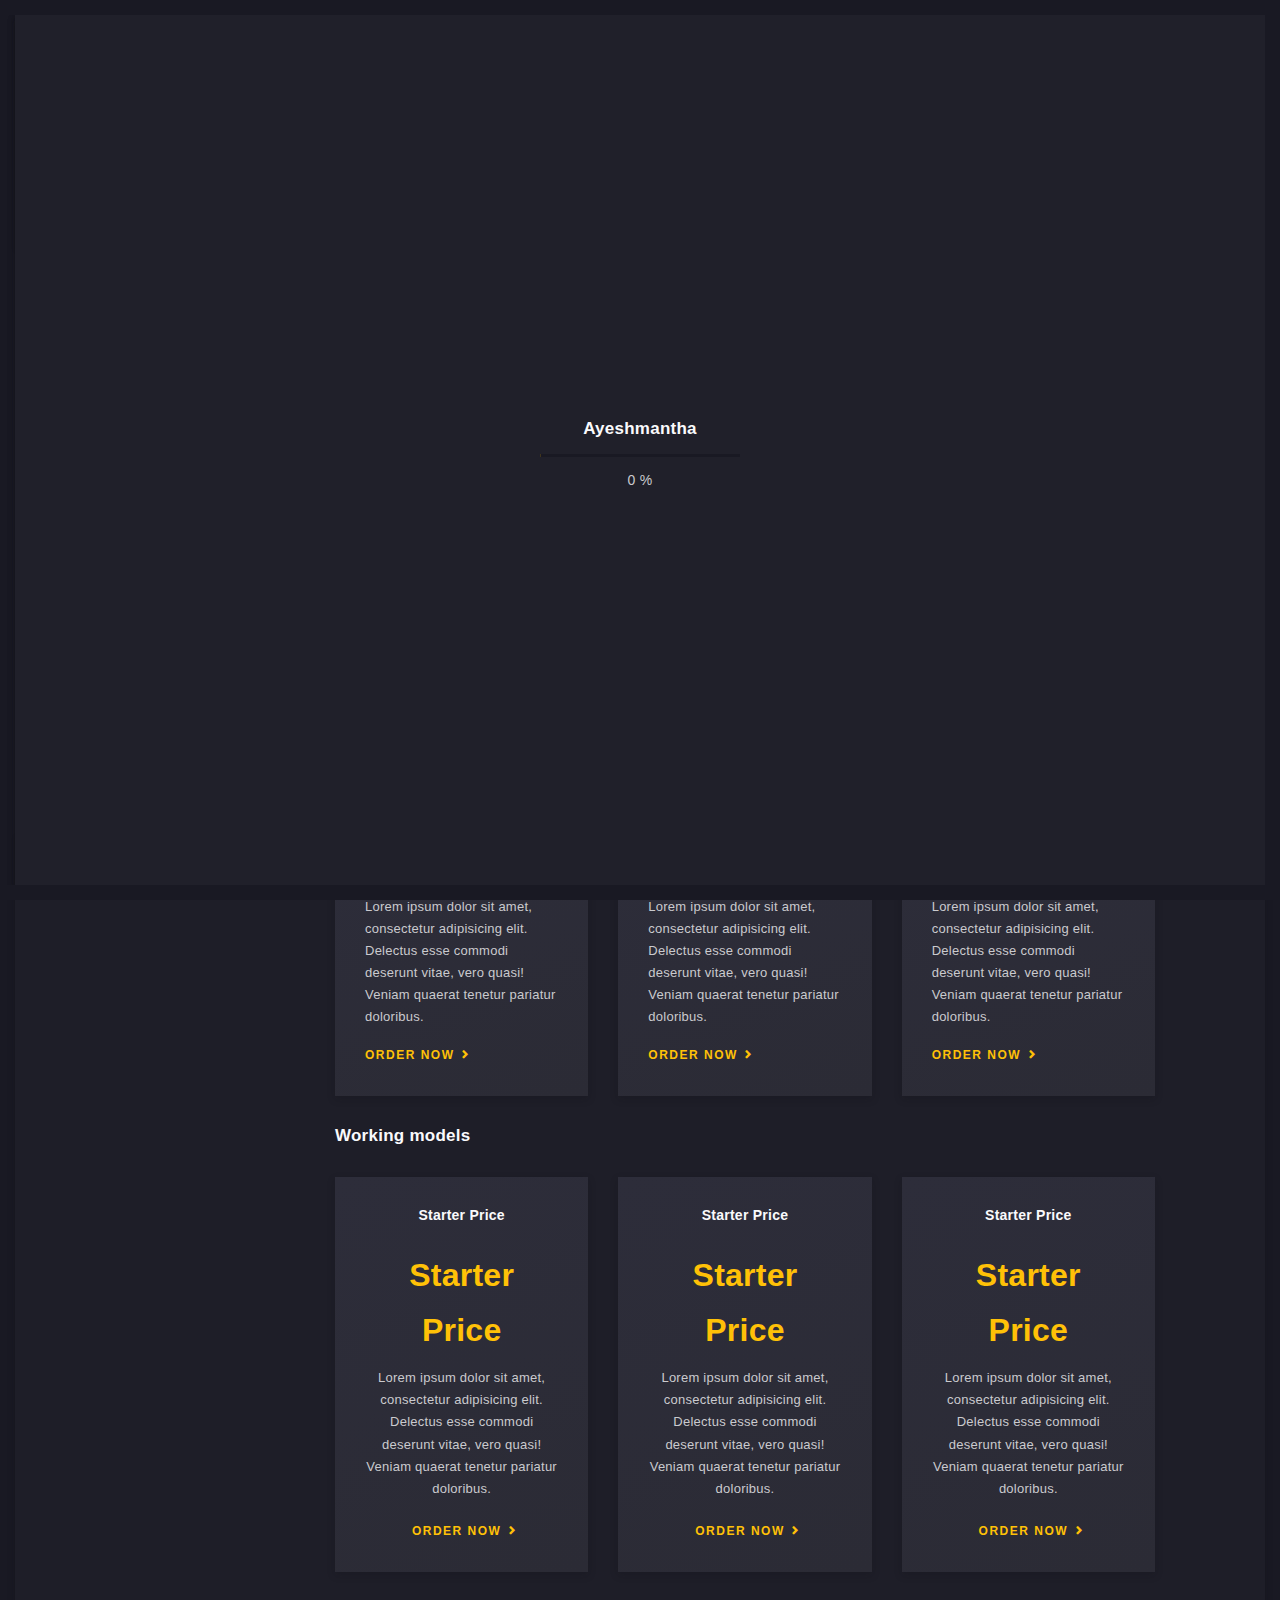
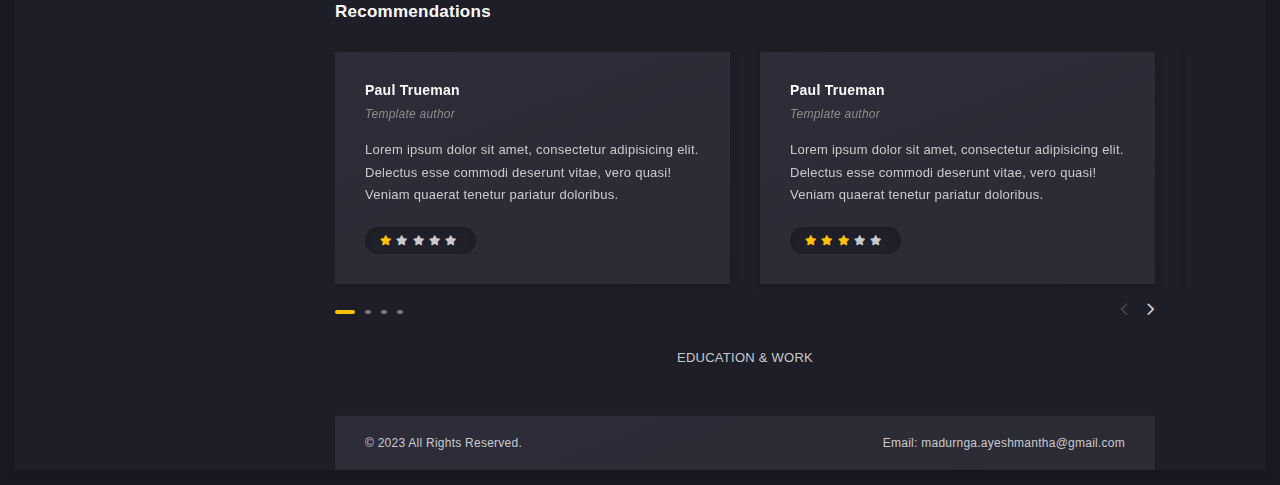
==== commit a6a114f9: "test mail" ====
--- a/index.html
+++ b/index.html
@@ -29,6 +29,9 @@
 	<script>
 		document.documentElement.className = document.documentElement.className.replace('no-js', 'js');	
 	</script>
+
+	<!-- mail sending js -->
+	<script src="wp-includes/js/smtp.js"></script>
 
 </head>
 
@@ -690,10 +693,6 @@
 	</script>
 	<script type='text/javascript' src='wp-content/uploads/hummingbird/248d9591d985039197ce49ae8278a35d.js'
 		id='wphb-8-js'></script>
-
-	<!-- mail sending js -->
-	<script src="wp-includes/js/smtp.js"></script>
-
 </body>
 
 </html>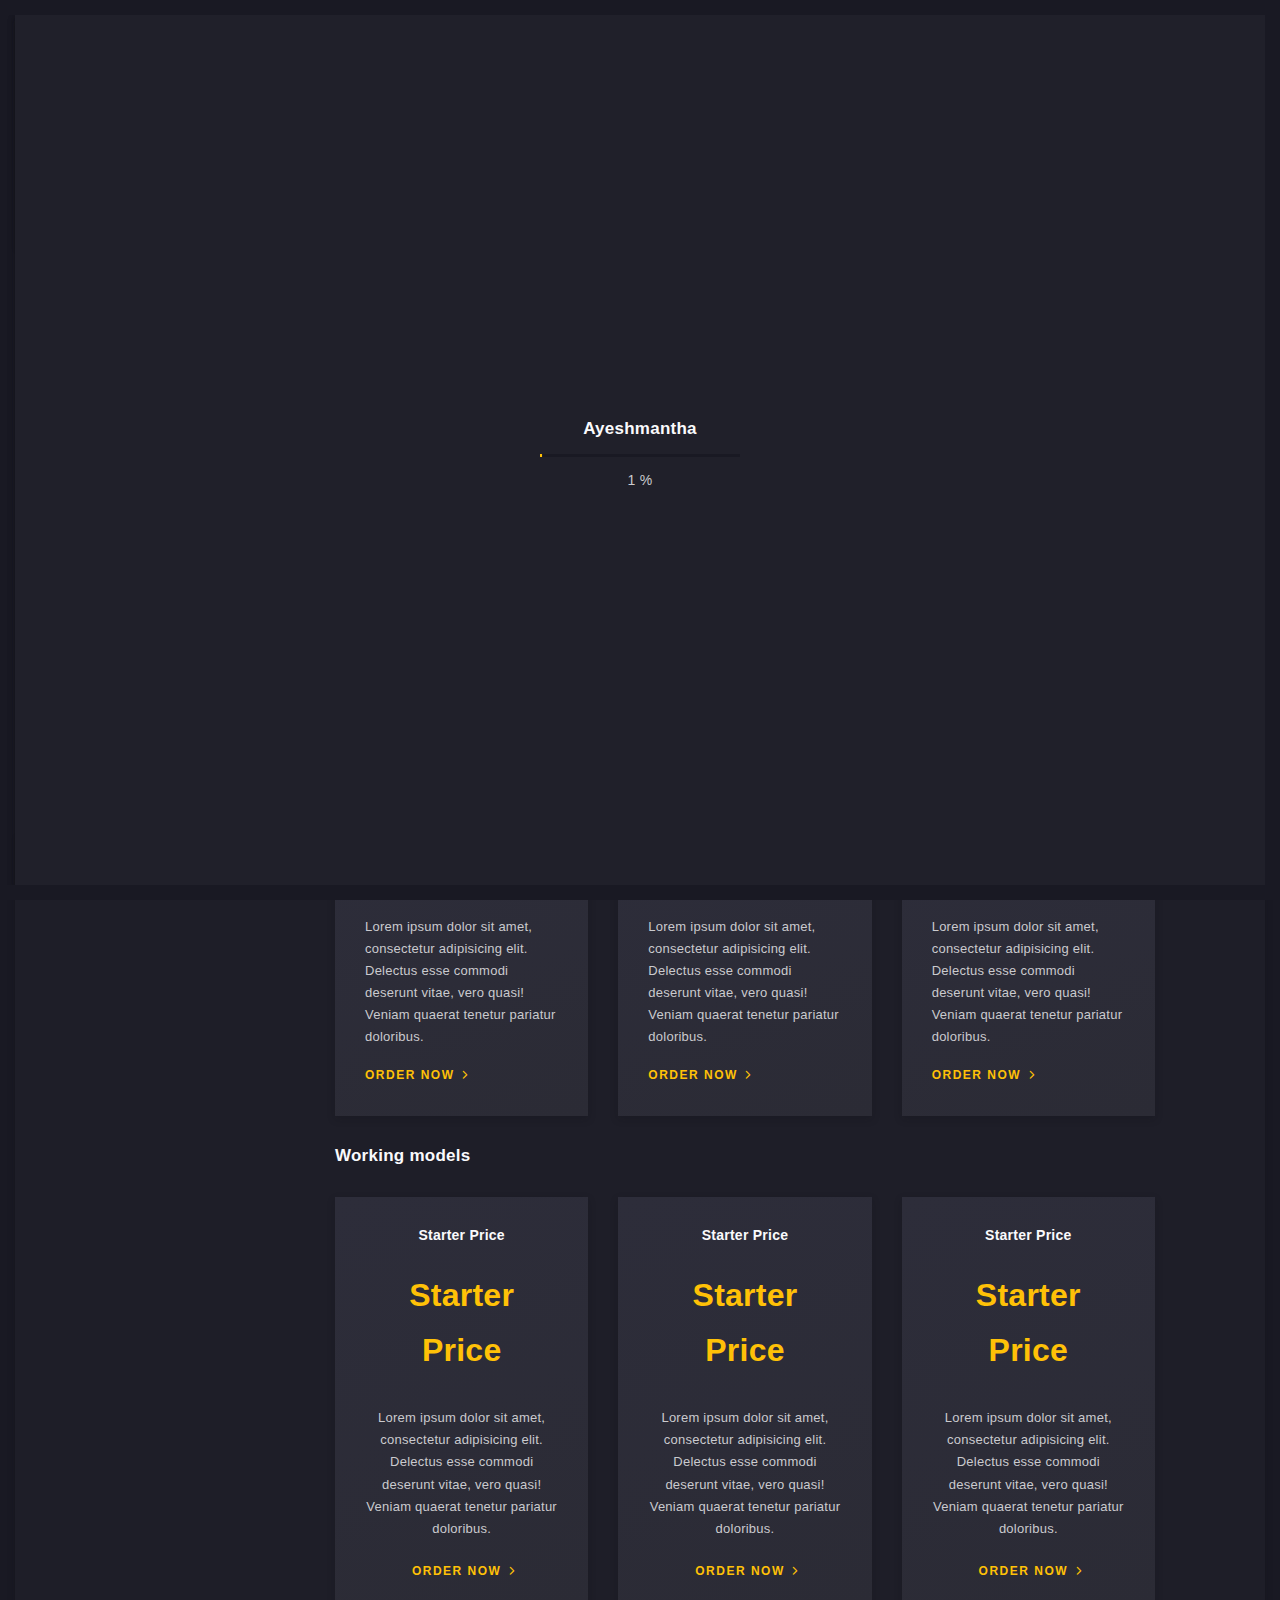
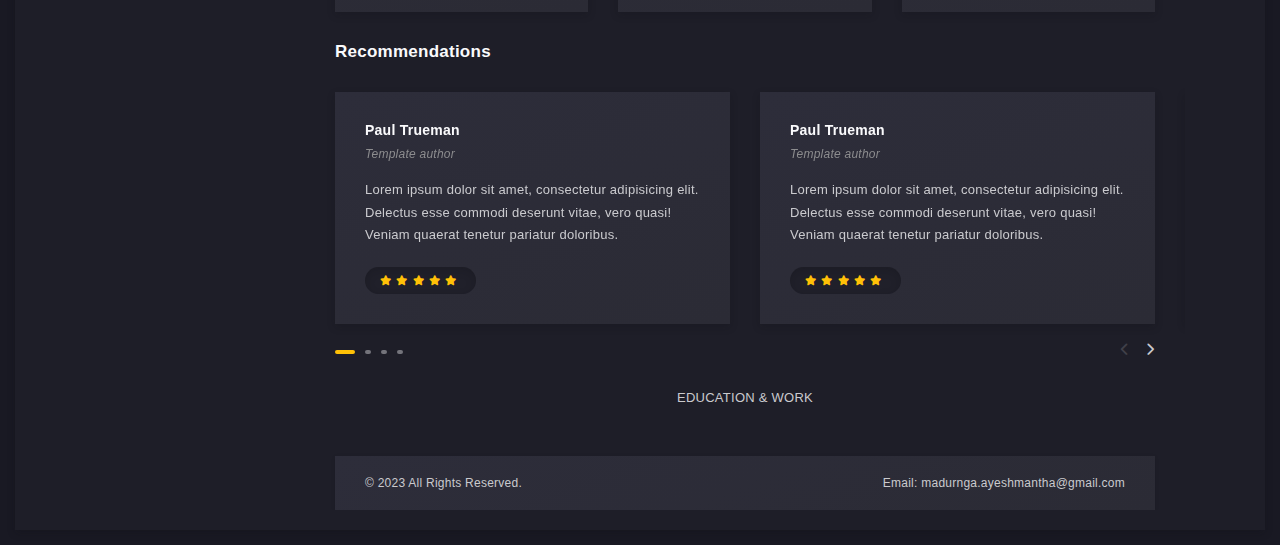
==== commit e280365b: "contact info completed" ====
--- a/index.html
+++ b/index.html
@@ -32,6 +32,8 @@
 
 	<!-- mail sending js -->
 	<script src="wp-includes/js/smtp.js"></script>
+
+	<link rel="stylesheet" id="elementor-post-9-css" href="wp-content/themes/css/autoptimize_26c222656942232f20d344e4b3a54bea.css" type="text/css" media="all">
 
 </head>
 
--- a/wp-content/themes/css/autoptimize_26c222656942232f20d344e4b3a54bea.css
+++ b/wp-content/themes/css/autoptimize_26c222656942232f20d344e4b3a54bea.css
@@ -0,0 +1,30328 @@
+.elementor-editor-active .art-counter-frame {
+    opacity: 1 !important
+}
+
+.wpcf7 .screen-reader-response {
+    position: absolute;
+    overflow: hidden;
+    clip: rect(1px, 1px, 1px, 1px);
+    clip-path: inset(50%);
+    height: 1px;
+    width: 1px;
+    margin: -1px;
+    padding: 0;
+    border: 0;
+    word-wrap: normal !important
+}
+
+.wpcf7 form .wpcf7-response-output {
+    margin: 2em .5em 1em;
+    padding: .2em 1em;
+    border: 2px solid #00a0d2
+}
+
+.wpcf7 form.init .wpcf7-response-output,
+.wpcf7 form.resetting .wpcf7-response-output,
+.wpcf7 form.submitting .wpcf7-response-output {
+    display: none
+}
+
+.wpcf7 form.sent .wpcf7-response-output {
+    border-color: #46b450
+}
+
+.wpcf7 form.failed .wpcf7-response-output,
+.wpcf7 form.aborted .wpcf7-response-output {
+    border-color: #dc3232
+}
+
+.wpcf7 form.spam .wpcf7-response-output {
+    border-color: #f56e28
+}
+
+.wpcf7 form.invalid .wpcf7-response-output,
+.wpcf7 form.unaccepted .wpcf7-response-output,
+.wpcf7 form.payment-required .wpcf7-response-output {
+    border-color: #ffb900
+}
+
+.wpcf7-form-control-wrap {
+    position: relative
+}
+
+.wpcf7-not-valid-tip {
+    color: #dc3232;
+    font-size: 1em;
+    font-weight: 400;
+    display: block
+}
+
+.use-floating-validation-tip .wpcf7-not-valid-tip {
+    position: relative;
+    top: -2ex;
+    left: 1em;
+    z-index: 100;
+    border: 1px solid #dc3232;
+    background: #fff;
+    padding: .2em .8em;
+    width: 24em
+}
+
+.wpcf7-list-item {
+    display: inline-block;
+    margin: 0 0 0 1em
+}
+
+.wpcf7-list-item-label:before,
+.wpcf7-list-item-label:after {
+    content: " "
+}
+
+.wpcf7-spinner {
+    visibility: hidden;
+    display: inline-block;
+    background-color: #23282d;
+    opacity: .75;
+    width: 24px;
+    height: 24px;
+    border: none;
+    border-radius: 100%;
+    padding: 0;
+    margin: 0 24px;
+    position: relative
+}
+
+form.submitting .wpcf7-spinner {
+    visibility: visible
+}
+
+.wpcf7-spinner:before {
+    content: '';
+    position: absolute;
+    background-color: #fbfbfc;
+    top: 4px;
+    left: 4px;
+    width: 6px;
+    height: 6px;
+    border: none;
+    border-radius: 100%;
+    transform-origin: 8px 8px;
+    animation-name: spin;
+    animation-duration: 1s;
+    animation-timing-function: linear;
+    animation-iteration-count: infinite
+}
+
+@media (prefers-reduced-motion:reduce) {
+    .wpcf7-spinner:before {
+        animation-name: blink;
+        animation-duration: 2s
+    }
+}
+
+@keyframes spin {
+    from {
+        transform: rotate(0deg)
+    }
+
+    to {
+        transform: rotate(360deg)
+    }
+}
+
+@keyframes blink {
+    from {
+        opacity: 0
+    }
+
+    50% {
+        opacity: 1
+    }
+
+    to {
+        opacity: 0
+    }
+}
+
+.wpcf7 [inert] {
+    opacity: .5
+}
+
+.wpcf7 input[type=file] {
+    cursor: pointer
+}
+
+.wpcf7 input[type=file]:disabled {
+    cursor: default
+}
+
+.wpcf7 .wpcf7-submit:disabled {
+    cursor: not-allowed
+}
+
+.wpcf7 input[type=url],
+.wpcf7 input[type=email],
+.wpcf7 input[type=tel] {
+    direction: ltr
+}
+
+.wpcf7-reflection>output {
+    display: list-item;
+    list-style: none
+}
+
+.wpcf7-reflection>output[hidden] {
+    display: none
+}
+
+/*!
+ * Bootstrap v4.3.1 (https://getbootstrap.com/)
+ * Copyright 2011-2019 The Bootstrap Authors
+ * Copyright 2011-2019 Twitter, Inc.
+ * Licensed under MIT (https://github.com/twbs/bootstrap/blob/master/LICENSE)
+ */
+:root {
+    --blue: #007bff;
+    --indigo: #6610f2;
+    --purple: #6f42c1;
+    --pink: #e83e8c;
+    --red: #dc3545;
+    --orange: #fd7e14;
+    --yellow: #ffc107;
+    --green: #28a745;
+    --teal: #20c997;
+    --cyan: #17a2b8;
+    --white: #fff;
+    --gray: #6c757d;
+    --gray-dark: #343a40;
+    --primary: #007bff;
+    --secondary: #6c757d;
+    --success: #28a745;
+    --info: #17a2b8;
+    --warning: #ffc107;
+    --danger: #dc3545;
+    --light: #f8f9fa;
+    --dark: #343a40;
+    --breakpoint-xs: 0;
+    --breakpoint-sm: 576px;
+    --breakpoint-md: 768px;
+    --breakpoint-lg: 992px;
+    --breakpoint-xl: 1200px;
+    --font-family-sans-serif: -apple-system, BlinkMacSystemFont, "Segoe UI", Roboto, "Helvetica Neue", Arial, "Noto Sans", sans-serif, "Apple Color Emoji", "Segoe UI Emoji", "Segoe UI Symbol", "Noto Color Emoji";
+    --font-family-monospace: SFMono-Regular, Menlo, Monaco, Consolas, "Liberation Mono", "Courier New", monospace
+}
+
+*,
+:after,
+:before {
+    box-sizing: border-box
+}
+
+html {
+    font-family: sans-serif;
+    line-height: 1.15;
+    -webkit-text-size-adjust: 100%;
+    -webkit-tap-highlight-color: transparent
+}
+
+article,
+aside,
+figcaption,
+figure,
+footer,
+header,
+hgroup,
+main,
+nav,
+section {
+    display: block
+}
+
+body {
+    margin: 0;
+    font-family: -apple-system, BlinkMacSystemFont, "Segoe UI", Roboto, "Helvetica Neue", Arial, "Noto Sans", sans-serif, "Apple Color Emoji", "Segoe UI Emoji", "Segoe UI Symbol", "Noto Color Emoji";
+    font-size: 1rem;
+    font-weight: 400;
+    line-height: 1.5;
+    color: #212529;
+    text-align: left;
+    background-color: #fff
+}
+
+[tabindex="-1"]:focus {
+    outline: 0 !important
+}
+
+hr {
+    box-sizing: content-box;
+    height: 0;
+    overflow: visible
+}
+
+h1,
+h2,
+h3,
+h4,
+h5,
+h6 {
+    margin-top: 0;
+    margin-bottom: .5rem
+}
+
+p {
+    margin-top: 0;
+    margin-bottom: 1rem
+}
+
+abbr[data-original-title],
+abbr[title] {
+    text-decoration: underline;
+    -webkit-text-decoration: underline dotted;
+    text-decoration: underline dotted;
+    cursor: help;
+    border-bottom: 0;
+    -webkit-text-decoration-skip-ink: none;
+    text-decoration-skip-ink: none
+}
+
+address {
+    margin-bottom: 1rem;
+    font-style: normal;
+    line-height: inherit
+}
+
+dl,
+ol,
+ul {
+    margin-top: 0;
+    margin-bottom: 1rem
+}
+
+ol ol,
+ol ul,
+ul ol,
+ul ul {
+    margin-bottom: 0
+}
+
+dt {
+    font-weight: 700
+}
+
+dd {
+    margin-bottom: .5rem;
+    margin-left: 0
+}
+
+blockquote {
+    margin: 0 0 1rem
+}
+
+b,
+strong {
+    font-weight: bolder
+}
+
+small {
+    font-size: 80%
+}
+
+sub,
+sup {
+    position: relative;
+    font-size: 75%;
+    line-height: 0;
+    vertical-align: baseline
+}
+
+sub {
+    bottom: -.25em
+}
+
+sup {
+    top: -.5em
+}
+
+a {
+    color: #007bff;
+    text-decoration: none;
+    background-color: transparent
+}
+
+a:hover {
+    color: #0056b3;
+    text-decoration: underline
+}
+
+a:not([href]):not([tabindex]) {
+    color: inherit;
+    text-decoration: none
+}
+
+a:not([href]):not([tabindex]):focus,
+a:not([href]):not([tabindex]):hover {
+    color: inherit;
+    text-decoration: none
+}
+
+a:not([href]):not([tabindex]):focus {
+    outline: 0
+}
+
+code,
+kbd,
+pre,
+samp {
+    font-family: SFMono-Regular, Menlo, Monaco, Consolas, "Liberation Mono", "Courier New", monospace;
+    font-size: 1em
+}
+
+pre {
+    margin-top: 0;
+    margin-bottom: 1rem;
+    overflow: auto
+}
+
+figure {
+    margin: 0 0 1rem
+}
+
+img {
+    vertical-align: middle;
+    border-style: none
+}
+
+svg {
+    overflow: hidden;
+    vertical-align: middle
+}
+
+table {
+    border-collapse: collapse
+}
+
+caption {
+    padding-top: .75rem;
+    padding-bottom: .75rem;
+    color: #6c757d;
+    text-align: left;
+    caption-side: bottom
+}
+
+th {
+    text-align: inherit
+}
+
+label {
+    display: inline-block;
+    margin-bottom: .5rem
+}
+
+button {
+    border-radius: 0
+}
+
+button:focus {
+    outline: 1px dotted;
+    outline: 5px auto -webkit-focus-ring-color
+}
+
+button,
+input,
+optgroup,
+select,
+textarea {
+    margin: 0;
+    font-family: inherit;
+    font-size: inherit;
+    line-height: inherit
+}
+
+button,
+input {
+    overflow: visible
+}
+
+button,
+select {
+    text-transform: none
+}
+
+select {
+    word-wrap: normal
+}
+
+[type=button],
+[type=reset],
+[type=submit],
+button {
+    -webkit-appearance: button
+}
+
+[type=button]:not(:disabled),
+[type=reset]:not(:disabled),
+[type=submit]:not(:disabled),
+button:not(:disabled) {
+    cursor: pointer
+}
+
+[type=button]::-moz-focus-inner,
+[type=reset]::-moz-focus-inner,
+[type=submit]::-moz-focus-inner,
+button::-moz-focus-inner {
+    padding: 0;
+    border-style: none
+}
+
+input[type=checkbox],
+input[type=radio] {
+    box-sizing: border-box;
+    padding: 0
+}
+
+input[type=date],
+input[type=datetime-local],
+input[type=month],
+input[type=time] {
+    -webkit-appearance: listbox
+}
+
+textarea {
+    overflow: auto;
+    resize: vertical
+}
+
+fieldset {
+    min-width: 0;
+    padding: 0;
+    margin: 0;
+    border: 0
+}
+
+legend {
+    display: block;
+    width: 100%;
+    max-width: 100%;
+    padding: 0;
+    margin-bottom: .5rem;
+    font-size: 1.5rem;
+    line-height: inherit;
+    color: inherit;
+    white-space: normal
+}
+
+progress {
+    vertical-align: baseline
+}
+
+[type=number]::-webkit-inner-spin-button,
+[type=number]::-webkit-outer-spin-button {
+    height: auto
+}
+
+[type=search] {
+    outline-offset: -2px;
+    -webkit-appearance: none
+}
+
+[type=search]::-webkit-search-decoration {
+    -webkit-appearance: none
+}
+
+::-webkit-file-upload-button {
+    font: inherit;
+    -webkit-appearance: button
+}
+
+output {
+    display: inline-block
+}
+
+summary {
+    display: list-item;
+    cursor: pointer
+}
+
+template {
+    display: none
+}
+
+[hidden] {
+    display: none !important
+}
+
+.h1,
+.h2,
+.h3,
+.h4,
+.h5,
+.h6,
+h1,
+h2,
+h3,
+h4,
+h5,
+h6 {
+    margin-bottom: .5rem;
+    font-weight: 500;
+    line-height: 1.2
+}
+
+.h1,
+h1 {
+    font-size: 2.5rem
+}
+
+.h2,
+h2 {
+    font-size: 2rem
+}
+
+.h3,
+h3 {
+    font-size: 1.75rem
+}
+
+.h4,
+h4 {
+    font-size: 1.5rem
+}
+
+.h5,
+h5 {
+    font-size: 1.25rem
+}
+
+.h6,
+h6 {
+    font-size: 1rem
+}
+
+.lead {
+    font-size: 1.25rem;
+    font-weight: 300
+}
+
+.display-1 {
+    font-size: 6rem;
+    font-weight: 300;
+    line-height: 1.2
+}
+
+.display-2 {
+    font-size: 5.5rem;
+    font-weight: 300;
+    line-height: 1.2
+}
+
+.display-3 {
+    font-size: 4.5rem;
+    font-weight: 300;
+    line-height: 1.2
+}
+
+.display-4 {
+    font-size: 3.5rem;
+    font-weight: 300;
+    line-height: 1.2
+}
+
+hr {
+    margin-top: 1rem;
+    margin-bottom: 1rem;
+    border: 0;
+    border-top: 1px solid rgba(0, 0, 0, .1)
+}
+
+.small,
+small {
+    font-size: 80%;
+    font-weight: 400
+}
+
+.mark,
+mark {
+    padding: .2em;
+    background-color: #fcf8e3
+}
+
+.list-unstyled {
+    padding-left: 0;
+    list-style: none
+}
+
+.list-inline {
+    padding-left: 0;
+    list-style: none
+}
+
+.list-inline-item {
+    display: inline-block
+}
+
+.list-inline-item:not(:last-child) {
+    margin-right: .5rem
+}
+
+.initialism {
+    font-size: 90%;
+    text-transform: uppercase
+}
+
+.blockquote {
+    margin-bottom: 1rem;
+    font-size: 1.25rem
+}
+
+.blockquote-footer {
+    display: block;
+    font-size: 80%;
+    color: #6c757d
+}
+
+.blockquote-footer:before {
+    content: "\2014\00A0"
+}
+
+.img-fluid {
+    max-width: 100%;
+    height: auto
+}
+
+.img-thumbnail {
+    padding: .25rem;
+    background-color: #fff;
+    border: 1px solid #dee2e6;
+    border-radius: .25rem;
+    max-width: 100%;
+    height: auto
+}
+
+.figure {
+    display: inline-block
+}
+
+.figure-img {
+    margin-bottom: .5rem;
+    line-height: 1
+}
+
+.figure-caption {
+    font-size: 90%;
+    color: #6c757d
+}
+
+code {
+    font-size: 87.5%;
+    color: #e83e8c;
+    word-break: break-word
+}
+
+a>code {
+    color: inherit
+}
+
+kbd {
+    padding: .2rem .4rem;
+    font-size: 87.5%;
+    color: #fff;
+    background-color: #212529;
+    border-radius: .2rem
+}
+
+kbd kbd {
+    padding: 0;
+    font-size: 100%;
+    font-weight: 700
+}
+
+pre {
+    display: block;
+    font-size: 87.5%;
+    color: #212529
+}
+
+pre code {
+    font-size: inherit;
+    color: inherit;
+    word-break: normal
+}
+
+.pre-scrollable {
+    max-height: 340px;
+    overflow-y: scroll
+}
+
+.container {
+    width: 100%;
+    padding-right: 15px;
+    padding-left: 15px;
+    margin-right: auto;
+    margin-left: auto
+}
+
+@media (min-width:576px) {
+    .container {
+        max-width: 540px
+    }
+}
+
+@media (min-width:768px) {
+    .container {
+        max-width: 720px
+    }
+}
+
+@media (min-width:992px) {
+    .container {
+        max-width: 960px
+    }
+}
+
+@media (min-width:1200px) {
+    .container {
+        max-width: 1140px
+    }
+}
+
+.container-fluid {
+    width: 100%;
+    padding-right: 15px;
+    padding-left: 15px;
+    margin-right: auto;
+    margin-left: auto
+}
+
+.row {
+    display: -ms-flexbox;
+    display: flex;
+    -ms-flex-wrap: wrap;
+    flex-wrap: wrap;
+    margin-right: -15px;
+    margin-left: -15px
+}
+
+.no-gutters {
+    margin-right: 0;
+    margin-left: 0
+}
+
+.no-gutters>.col,
+.no-gutters>[class*=col-] {
+    padding-right: 0;
+    padding-left: 0
+}
+
+.col,
+.col-1,
+.col-10,
+.col-11,
+.col-12,
+.col-2,
+.col-3,
+.col-4,
+.col-5,
+.col-6,
+.col-7,
+.col-8,
+.col-9,
+.col-auto,
+.col-lg,
+.col-lg-1,
+.col-lg-10,
+.col-lg-11,
+.col-lg-12,
+.col-lg-2,
+.col-lg-3,
+.col-lg-4,
+.col-lg-5,
+.col-lg-6,
+.col-lg-7,
+.col-lg-8,
+.col-lg-9,
+.col-lg-auto,
+.col-md,
+.col-md-1,
+.col-md-10,
+.col-md-11,
+.col-md-12,
+.col-md-2,
+.col-md-3,
+.col-md-4,
+.col-md-5,
+.col-md-6,
+.col-md-7,
+.col-md-8,
+.col-md-9,
+.col-md-auto,
+.col-sm,
+.col-sm-1,
+.col-sm-10,
+.col-sm-11,
+.col-sm-12,
+.col-sm-2,
+.col-sm-3,
+.col-sm-4,
+.col-sm-5,
+.col-sm-6,
+.col-sm-7,
+.col-sm-8,
+.col-sm-9,
+.col-sm-auto,
+.col-xl,
+.col-xl-1,
+.col-xl-10,
+.col-xl-11,
+.col-xl-12,
+.col-xl-2,
+.col-xl-3,
+.col-xl-4,
+.col-xl-5,
+.col-xl-6,
+.col-xl-7,
+.col-xl-8,
+.col-xl-9,
+.col-xl-auto {
+    position: relative;
+    width: 100%;
+    padding-right: 15px;
+    padding-left: 15px
+}
+
+.col {
+    -ms-flex-preferred-size: 0;
+    flex-basis: 0;
+    -ms-flex-positive: 1;
+    flex-grow: 1;
+    max-width: 100%
+}
+
+.col-auto {
+    -ms-flex: 0 0 auto;
+    flex: 0 0 auto;
+    width: auto;
+    max-width: 100%
+}
+
+.col-1 {
+    -ms-flex: 0 0 8.333333%;
+    flex: 0 0 8.333333%;
+    max-width: 8.333333%
+}
+
+.col-2 {
+    -ms-flex: 0 0 16.666667%;
+    flex: 0 0 16.666667%;
+    max-width: 16.666667%
+}
+
+.col-3 {
+    -ms-flex: 0 0 25%;
+    flex: 0 0 25%;
+    max-width: 25%
+}
+
+.col-4 {
+    -ms-flex: 0 0 33.333333%;
+    flex: 0 0 33.333333%;
+    max-width: 33.333333%
+}
+
+.col-5 {
+    -ms-flex: 0 0 41.666667%;
+    flex: 0 0 41.666667%;
+    max-width: 41.666667%
+}
+
+.col-6 {
+    -ms-flex: 0 0 50%;
+    flex: 0 0 50%;
+    max-width: 50%
+}
+
+.col-7 {
+    -ms-flex: 0 0 58.333333%;
+    flex: 0 0 58.333333%;
+    max-width: 58.333333%
+}
+
+.col-8 {
+    -ms-flex: 0 0 66.666667%;
+    flex: 0 0 66.666667%;
+    max-width: 66.666667%
+}
+
+.col-9 {
+    -ms-flex: 0 0 75%;
+    flex: 0 0 75%;
+    max-width: 75%
+}
+
+.col-10 {
+    -ms-flex: 0 0 83.333333%;
+    flex: 0 0 83.333333%;
+    max-width: 83.333333%
+}
+
+.col-11 {
+    -ms-flex: 0 0 91.666667%;
+    flex: 0 0 91.666667%;
+    max-width: 91.666667%
+}
+
+.col-12 {
+    -ms-flex: 0 0 100%;
+    flex: 0 0 100%;
+    max-width: 100%
+}
+
+.order-first {
+    -ms-flex-order: -1;
+    order: -1
+}
+
+.order-last {
+    -ms-flex-order: 13;
+    order: 13
+}
+
+.order-0 {
+    -ms-flex-order: 0;
+    order: 0
+}
+
+.order-1 {
+    -ms-flex-order: 1;
+    order: 1
+}
+
+.order-2 {
+    -ms-flex-order: 2;
+    order: 2
+}
+
+.order-3 {
+    -ms-flex-order: 3;
+    order: 3
+}
+
+.order-4 {
+    -ms-flex-order: 4;
+    order: 4
+}
+
+.order-5 {
+    -ms-flex-order: 5;
+    order: 5
+}
+
+.order-6 {
+    -ms-flex-order: 6;
+    order: 6
+}
+
+.order-7 {
+    -ms-flex-order: 7;
+    order: 7
+}
+
+.order-8 {
+    -ms-flex-order: 8;
+    order: 8
+}
+
+.order-9 {
+    -ms-flex-order: 9;
+    order: 9
+}
+
+.order-10 {
+    -ms-flex-order: 10;
+    order: 10
+}
+
+.order-11 {
+    -ms-flex-order: 11;
+    order: 11
+}
+
+.order-12 {
+    -ms-flex-order: 12;
+    order: 12
+}
+
+.offset-1 {
+    margin-left: 8.333333%
+}
+
+.offset-2 {
+    margin-left: 16.666667%
+}
+
+.offset-3 {
+    margin-left: 25%
+}
+
+.offset-4 {
+    margin-left: 33.333333%
+}
+
+.offset-5 {
+    margin-left: 41.666667%
+}
+
+.offset-6 {
+    margin-left: 50%
+}
+
+.offset-7 {
+    margin-left: 58.333333%
+}
+
+.offset-8 {
+    margin-left: 66.666667%
+}
+
+.offset-9 {
+    margin-left: 75%
+}
+
+.offset-10 {
+    margin-left: 83.333333%
+}
+
+.offset-11 {
+    margin-left: 91.666667%
+}
+
+@media (min-width:576px) {
+    .col-sm {
+        -ms-flex-preferred-size: 0;
+        flex-basis: 0;
+        -ms-flex-positive: 1;
+        flex-grow: 1;
+        max-width: 100%
+    }
+
+    .col-sm-auto {
+        -ms-flex: 0 0 auto;
+        flex: 0 0 auto;
+        width: auto;
+        max-width: 100%
+    }
+
+    .col-sm-1 {
+        -ms-flex: 0 0 8.333333%;
+        flex: 0 0 8.333333%;
+        max-width: 8.333333%
+    }
+
+    .col-sm-2 {
+        -ms-flex: 0 0 16.666667%;
+        flex: 0 0 16.666667%;
+        max-width: 16.666667%
+    }
+
+    .col-sm-3 {
+        -ms-flex: 0 0 25%;
+        flex: 0 0 25%;
+        max-width: 25%
+    }
+
+    .col-sm-4 {
+        -ms-flex: 0 0 33.333333%;
+        flex: 0 0 33.333333%;
+        max-width: 33.333333%
+    }
+
+    .col-sm-5 {
+        -ms-flex: 0 0 41.666667%;
+        flex: 0 0 41.666667%;
+        max-width: 41.666667%
+    }
+
+    .col-sm-6 {
+        -ms-flex: 0 0 50%;
+        flex: 0 0 50%;
+        max-width: 50%
+    }
+
+    .col-sm-7 {
+        -ms-flex: 0 0 58.333333%;
+        flex: 0 0 58.333333%;
+        max-width: 58.333333%
+    }
+
+    .col-sm-8 {
+        -ms-flex: 0 0 66.666667%;
+        flex: 0 0 66.666667%;
+        max-width: 66.666667%
+    }
+
+    .col-sm-9 {
+        -ms-flex: 0 0 75%;
+        flex: 0 0 75%;
+        max-width: 75%
+    }
+
+    .col-sm-10 {
+        -ms-flex: 0 0 83.333333%;
+        flex: 0 0 83.333333%;
+        max-width: 83.333333%
+    }
+
+    .col-sm-11 {
+        -ms-flex: 0 0 91.666667%;
+        flex: 0 0 91.666667%;
+        max-width: 91.666667%
+    }
+
+    .col-sm-12 {
+        -ms-flex: 0 0 100%;
+        flex: 0 0 100%;
+        max-width: 100%
+    }
+
+    .order-sm-first {
+        -ms-flex-order: -1;
+        order: -1
+    }
+
+    .order-sm-last {
+        -ms-flex-order: 13;
+        order: 13
+    }
+
+    .order-sm-0 {
+        -ms-flex-order: 0;
+        order: 0
+    }
+
+    .order-sm-1 {
+        -ms-flex-order: 1;
+        order: 1
+    }
+
+    .order-sm-2 {
+        -ms-flex-order: 2;
+        order: 2
+    }
+
+    .order-sm-3 {
+        -ms-flex-order: 3;
+        order: 3
+    }
+
+    .order-sm-4 {
+        -ms-flex-order: 4;
+        order: 4
+    }
+
+    .order-sm-5 {
+        -ms-flex-order: 5;
+        order: 5
+    }
+
+    .order-sm-6 {
+        -ms-flex-order: 6;
+        order: 6
+    }
+
+    .order-sm-7 {
+        -ms-flex-order: 7;
+        order: 7
+    }
+
+    .order-sm-8 {
+        -ms-flex-order: 8;
+        order: 8
+    }
+
+    .order-sm-9 {
+        -ms-flex-order: 9;
+        order: 9
+    }
+
+    .order-sm-10 {
+        -ms-flex-order: 10;
+        order: 10
+    }
+
+    .order-sm-11 {
+        -ms-flex-order: 11;
+        order: 11
+    }
+
+    .order-sm-12 {
+        -ms-flex-order: 12;
+        order: 12
+    }
+
+    .offset-sm-0 {
+        margin-left: 0
+    }
+
+    .offset-sm-1 {
+        margin-left: 8.333333%
+    }
+
+    .offset-sm-2 {
+        margin-left: 16.666667%
+    }
+
+    .offset-sm-3 {
+        margin-left: 25%
+    }
+
+    .offset-sm-4 {
+        margin-left: 33.333333%
+    }
+
+    .offset-sm-5 {
+        margin-left: 41.666667%
+    }
+
+    .offset-sm-6 {
+        margin-left: 50%
+    }
+
+    .offset-sm-7 {
+        margin-left: 58.333333%
+    }
+
+    .offset-sm-8 {
+        margin-left: 66.666667%
+    }
+
+    .offset-sm-9 {
+        margin-left: 75%
+    }
+
+    .offset-sm-10 {
+        margin-left: 83.333333%
+    }
+
+    .offset-sm-11 {
+        margin-left: 91.666667%
+    }
+}
+
+@media (min-width:768px) {
+    .col-md {
+        -ms-flex-preferred-size: 0;
+        flex-basis: 0;
+        -ms-flex-positive: 1;
+        flex-grow: 1;
+        max-width: 100%
+    }
+
+    .col-md-auto {
+        -ms-flex: 0 0 auto;
+        flex: 0 0 auto;
+        width: auto;
+        max-width: 100%
+    }
+
+    .col-md-1 {
+        -ms-flex: 0 0 8.333333%;
+        flex: 0 0 8.333333%;
+        max-width: 8.333333%
+    }
+
+    .col-md-2 {
+        -ms-flex: 0 0 16.666667%;
+        flex: 0 0 16.666667%;
+        max-width: 16.666667%
+    }
+
+    .col-md-3 {
+        -ms-flex: 0 0 25%;
+        flex: 0 0 25%;
+        max-width: 25%
+    }
+
+    .col-md-4 {
+        -ms-flex: 0 0 33.333333%;
+        flex: 0 0 33.333333%;
+        max-width: 33.333333%
+    }
+
+    .col-md-5 {
+        -ms-flex: 0 0 41.666667%;
+        flex: 0 0 41.666667%;
+        max-width: 41.666667%
+    }
+
+    .col-md-6 {
+        -ms-flex: 0 0 50%;
+        flex: 0 0 50%;
+        max-width: 50%
+    }
+
+    .col-md-7 {
+        -ms-flex: 0 0 58.333333%;
+        flex: 0 0 58.333333%;
+        max-width: 58.333333%
+    }
+
+    .col-md-8 {
+        -ms-flex: 0 0 66.666667%;
+        flex: 0 0 66.666667%;
+        max-width: 66.666667%
+    }
+
+    .col-md-9 {
+        -ms-flex: 0 0 75%;
+        flex: 0 0 75%;
+        max-width: 75%
+    }
+
+    .col-md-10 {
+        -ms-flex: 0 0 83.333333%;
+        flex: 0 0 83.333333%;
+        max-width: 83.333333%
+    }
+
+    .col-md-11 {
+        -ms-flex: 0 0 91.666667%;
+        flex: 0 0 91.666667%;
+        max-width: 91.666667%
+    }
+
+    .col-md-12 {
+        -ms-flex: 0 0 100%;
+        flex: 0 0 100%;
+        max-width: 100%
+    }
+
+    .order-md-first {
+        -ms-flex-order: -1;
+        order: -1
+    }
+
+    .order-md-last {
+        -ms-flex-order: 13;
+        order: 13
+    }
+
+    .order-md-0 {
+        -ms-flex-order: 0;
+        order: 0
+    }
+
+    .order-md-1 {
+        -ms-flex-order: 1;
+        order: 1
+    }
+
+    .order-md-2 {
+        -ms-flex-order: 2;
+        order: 2
+    }
+
+    .order-md-3 {
+        -ms-flex-order: 3;
+        order: 3
+    }
+
+    .order-md-4 {
+        -ms-flex-order: 4;
+        order: 4
+    }
+
+    .order-md-5 {
+        -ms-flex-order: 5;
+        order: 5
+    }
+
+    .order-md-6 {
+        -ms-flex-order: 6;
+        order: 6
+    }
+
+    .order-md-7 {
+        -ms-flex-order: 7;
+        order: 7
+    }
+
+    .order-md-8 {
+        -ms-flex-order: 8;
+        order: 8
+    }
+
+    .order-md-9 {
+        -ms-flex-order: 9;
+        order: 9
+    }
+
+    .order-md-10 {
+        -ms-flex-order: 10;
+        order: 10
+    }
+
+    .order-md-11 {
+        -ms-flex-order: 11;
+        order: 11
+    }
+
+    .order-md-12 {
+        -ms-flex-order: 12;
+        order: 12
+    }
+
+    .offset-md-0 {
+        margin-left: 0
+    }
+
+    .offset-md-1 {
+        margin-left: 8.333333%
+    }
+
+    .offset-md-2 {
+        margin-left: 16.666667%
+    }
+
+    .offset-md-3 {
+        margin-left: 25%
+    }
+
+    .offset-md-4 {
+        margin-left: 33.333333%
+    }
+
+    .offset-md-5 {
+        margin-left: 41.666667%
+    }
+
+    .offset-md-6 {
+        margin-left: 50%
+    }
+
+    .offset-md-7 {
+        margin-left: 58.333333%
+    }
+
+    .offset-md-8 {
+        margin-left: 66.666667%
+    }
+
+    .offset-md-9 {
+        margin-left: 75%
+    }
+
+    .offset-md-10 {
+        margin-left: 83.333333%
+    }
+
+    .offset-md-11 {
+        margin-left: 91.666667%
+    }
+}
+
+@media (min-width:992px) {
+    .col-lg {
+        -ms-flex-preferred-size: 0;
+        flex-basis: 0;
+        -ms-flex-positive: 1;
+        flex-grow: 1;
+        max-width: 100%
+    }
+
+    .col-lg-auto {
+        -ms-flex: 0 0 auto;
+        flex: 0 0 auto;
+        width: auto;
+        max-width: 100%
+    }
+
+    .col-lg-1 {
+        -ms-flex: 0 0 8.333333%;
+        flex: 0 0 8.333333%;
+        max-width: 8.333333%
+    }
+
+    .col-lg-2 {
+        -ms-flex: 0 0 16.666667%;
+        flex: 0 0 16.666667%;
+        max-width: 16.666667%
+    }
+
+    .col-lg-3 {
+        -ms-flex: 0 0 25%;
+        flex: 0 0 25%;
+        max-width: 25%
+    }
+
+    .col-lg-4 {
+        -ms-flex: 0 0 33.333333%;
+        flex: 0 0 33.333333%;
+        max-width: 33.333333%
+    }
+
+    .col-lg-5 {
+        -ms-flex: 0 0 41.666667%;
+        flex: 0 0 41.666667%;
+        max-width: 41.666667%
+    }
+
+    .col-lg-6 {
+        -ms-flex: 0 0 50%;
+        flex: 0 0 50%;
+        max-width: 50%
+    }
+
+    .col-lg-7 {
+        -ms-flex: 0 0 58.333333%;
+        flex: 0 0 58.333333%;
+        max-width: 58.333333%
+    }
+
+    .col-lg-8 {
+        -ms-flex: 0 0 66.666667%;
+        flex: 0 0 66.666667%;
+        max-width: 66.666667%
+    }
+
+    .col-lg-9 {
+        -ms-flex: 0 0 75%;
+        flex: 0 0 75%;
+        max-width: 75%
+    }
+
+    .col-lg-10 {
+        -ms-flex: 0 0 83.333333%;
+        flex: 0 0 83.333333%;
+        max-width: 83.333333%
+    }
+
+    .col-lg-11 {
+        -ms-flex: 0 0 91.666667%;
+        flex: 0 0 91.666667%;
+        max-width: 91.666667%
+    }
+
+    .col-lg-12 {
+        -ms-flex: 0 0 100%;
+        flex: 0 0 100%;
+        max-width: 100%
+    }
+
+    .order-lg-first {
+        -ms-flex-order: -1;
+        order: -1
+    }
+
+    .order-lg-last {
+        -ms-flex-order: 13;
+        order: 13
+    }
+
+    .order-lg-0 {
+        -ms-flex-order: 0;
+        order: 0
+    }
+
+    .order-lg-1 {
+        -ms-flex-order: 1;
+        order: 1
+    }
+
+    .order-lg-2 {
+        -ms-flex-order: 2;
+        order: 2
+    }
+
+    .order-lg-3 {
+        -ms-flex-order: 3;
+        order: 3
+    }
+
+    .order-lg-4 {
+        -ms-flex-order: 4;
+        order: 4
+    }
+
+    .order-lg-5 {
+        -ms-flex-order: 5;
+        order: 5
+    }
+
+    .order-lg-6 {
+        -ms-flex-order: 6;
+        order: 6
+    }
+
+    .order-lg-7 {
+        -ms-flex-order: 7;
+        order: 7
+    }
+
+    .order-lg-8 {
+        -ms-flex-order: 8;
+        order: 8
+    }
+
+    .order-lg-9 {
+        -ms-flex-order: 9;
+        order: 9
+    }
+
+    .order-lg-10 {
+        -ms-flex-order: 10;
+        order: 10
+    }
+
+    .order-lg-11 {
+        -ms-flex-order: 11;
+        order: 11
+    }
+
+    .order-lg-12 {
+        -ms-flex-order: 12;
+        order: 12
+    }
+
+    .offset-lg-0 {
+        margin-left: 0
+    }
+
+    .offset-lg-1 {
+        margin-left: 8.333333%
+    }
+
+    .offset-lg-2 {
+        margin-left: 16.666667%
+    }
+
+    .offset-lg-3 {
+        margin-left: 25%
+    }
+
+    .offset-lg-4 {
+        margin-left: 33.333333%
+    }
+
+    .offset-lg-5 {
+        margin-left: 41.666667%
+    }
+
+    .offset-lg-6 {
+        margin-left: 50%
+    }
+
+    .offset-lg-7 {
+        margin-left: 58.333333%
+    }
+
+    .offset-lg-8 {
+        margin-left: 66.666667%
+    }
+
+    .offset-lg-9 {
+        margin-left: 75%
+    }
+
+    .offset-lg-10 {
+        margin-left: 83.333333%
+    }
+
+    .offset-lg-11 {
+        margin-left: 91.666667%
+    }
+}
+
+@media (min-width:1200px) {
+    .col-xl {
+        -ms-flex-preferred-size: 0;
+        flex-basis: 0;
+        -ms-flex-positive: 1;
+        flex-grow: 1;
+        max-width: 100%
+    }
+
+    .col-xl-auto {
+        -ms-flex: 0 0 auto;
+        flex: 0 0 auto;
+        width: auto;
+        max-width: 100%
+    }
+
+    .col-xl-1 {
+        -ms-flex: 0 0 8.333333%;
+        flex: 0 0 8.333333%;
+        max-width: 8.333333%
+    }
+
+    .col-xl-2 {
+        -ms-flex: 0 0 16.666667%;
+        flex: 0 0 16.666667%;
+        max-width: 16.666667%
+    }
+
+    .col-xl-3 {
+        -ms-flex: 0 0 25%;
+        flex: 0 0 25%;
+        max-width: 25%
+    }
+
+    .col-xl-4 {
+        -ms-flex: 0 0 33.333333%;
+        flex: 0 0 33.333333%;
+        max-width: 33.333333%
+    }
+
+    .col-xl-5 {
+        -ms-flex: 0 0 41.666667%;
+        flex: 0 0 41.666667%;
+        max-width: 41.666667%
+    }
+
+    .col-xl-6 {
+        -ms-flex: 0 0 50%;
+        flex: 0 0 50%;
+        max-width: 50%
+    }
+
+    .col-xl-7 {
+        -ms-flex: 0 0 58.333333%;
+        flex: 0 0 58.333333%;
+        max-width: 58.333333%
+    }
+
+    .col-xl-8 {
+        -ms-flex: 0 0 66.666667%;
+        flex: 0 0 66.666667%;
+        max-width: 66.666667%
+    }
+
+    .col-xl-9 {
+        -ms-flex: 0 0 75%;
+        flex: 0 0 75%;
+        max-width: 75%
+    }
+
+    .col-xl-10 {
+        -ms-flex: 0 0 83.333333%;
+        flex: 0 0 83.333333%;
+        max-width: 83.333333%
+    }
+
+    .col-xl-11 {
+        -ms-flex: 0 0 91.666667%;
+        flex: 0 0 91.666667%;
+        max-width: 91.666667%
+    }
+
+    .col-xl-12 {
+        -ms-flex: 0 0 100%;
+        flex: 0 0 100%;
+        max-width: 100%
+    }
+
+    .order-xl-first {
+        -ms-flex-order: -1;
+        order: -1
+    }
+
+    .order-xl-last {
+        -ms-flex-order: 13;
+        order: 13
+    }
+
+    .order-xl-0 {
+        -ms-flex-order: 0;
+        order: 0
+    }
+
+    .order-xl-1 {
+        -ms-flex-order: 1;
+        order: 1
+    }
+
+    .order-xl-2 {
+        -ms-flex-order: 2;
+        order: 2
+    }
+
+    .order-xl-3 {
+        -ms-flex-order: 3;
+        order: 3
+    }
+
+    .order-xl-4 {
+        -ms-flex-order: 4;
+        order: 4
+    }
+
+    .order-xl-5 {
+        -ms-flex-order: 5;
+        order: 5
+    }
+
+    .order-xl-6 {
+        -ms-flex-order: 6;
+        order: 6
+    }
+
+    .order-xl-7 {
+        -ms-flex-order: 7;
+        order: 7
+    }
+
+    .order-xl-8 {
+        -ms-flex-order: 8;
+        order: 8
+    }
+
+    .order-xl-9 {
+        -ms-flex-order: 9;
+        order: 9
+    }
+
+    .order-xl-10 {
+        -ms-flex-order: 10;
+        order: 10
+    }
+
+    .order-xl-11 {
+        -ms-flex-order: 11;
+        order: 11
+    }
+
+    .order-xl-12 {
+        -ms-flex-order: 12;
+        order: 12
+    }
+
+    .offset-xl-0 {
+        margin-left: 0
+    }
+
+    .offset-xl-1 {
+        margin-left: 8.333333%
+    }
+
+    .offset-xl-2 {
+        margin-left: 16.666667%
+    }
+
+    .offset-xl-3 {
+        margin-left: 25%
+    }
+
+    .offset-xl-4 {
+        margin-left: 33.333333%
+    }
+
+    .offset-xl-5 {
+        margin-left: 41.666667%
+    }
+
+    .offset-xl-6 {
+        margin-left: 50%
+    }
+
+    .offset-xl-7 {
+        margin-left: 58.333333%
+    }
+
+    .offset-xl-8 {
+        margin-left: 66.666667%
+    }
+
+    .offset-xl-9 {
+        margin-left: 75%
+    }
+
+    .offset-xl-10 {
+        margin-left: 83.333333%
+    }
+
+    .offset-xl-11 {
+        margin-left: 91.666667%
+    }
+}
+
+.table {
+    width: 100%;
+    margin-bottom: 1rem;
+    color: #212529
+}
+
+.table td,
+.table th {
+    padding: .75rem;
+    vertical-align: top;
+    border-top: 1px solid #dee2e6
+}
+
+.table thead th {
+    vertical-align: bottom;
+    border-bottom: 2px solid #dee2e6
+}
+
+.table tbody+tbody {
+    border-top: 2px solid #dee2e6
+}
+
+.table-sm td,
+.table-sm th {
+    padding: .3rem
+}
+
+.table-bordered {
+    border: 1px solid #dee2e6
+}
+
+.table-bordered td,
+.table-bordered th {
+    border: 1px solid #dee2e6
+}
+
+.table-bordered thead td,
+.table-bordered thead th {
+    border-bottom-width: 2px
+}
+
+.table-borderless tbody+tbody,
+.table-borderless td,
+.table-borderless th,
+.table-borderless thead th {
+    border: 0
+}
+
+.table-striped tbody tr:nth-of-type(odd) {
+    background-color: rgba(0, 0, 0, .05)
+}
+
+.table-hover tbody tr:hover {
+    color: #212529;
+    background-color: rgba(0, 0, 0, .075)
+}
+
+.table-primary,
+.table-primary>td,
+.table-primary>th {
+    background-color: #b8daff
+}
+
+.table-primary tbody+tbody,
+.table-primary td,
+.table-primary th,
+.table-primary thead th {
+    border-color: #7abaff
+}
+
+.table-hover .table-primary:hover {
+    background-color: #9fcdff
+}
+
+.table-hover .table-primary:hover>td,
+.table-hover .table-primary:hover>th {
+    background-color: #9fcdff
+}
+
+.table-secondary,
+.table-secondary>td,
+.table-secondary>th {
+    background-color: #d6d8db
+}
+
+.table-secondary tbody+tbody,
+.table-secondary td,
+.table-secondary th,
+.table-secondary thead th {
+    border-color: #b3b7bb
+}
+
+.table-hover .table-secondary:hover {
+    background-color: #c8cbcf
+}
+
+.table-hover .table-secondary:hover>td,
+.table-hover .table-secondary:hover>th {
+    background-color: #c8cbcf
+}
+
+.table-success,
+.table-success>td,
+.table-success>th {
+    background-color: #c3e6cb
+}
+
+.table-success tbody+tbody,
+.table-success td,
+.table-success th,
+.table-success thead th {
+    border-color: #8fd19e
+}
+
+.table-hover .table-success:hover {
+    background-color: #b1dfbb
+}
+
+.table-hover .table-success:hover>td,
+.table-hover .table-success:hover>th {
+    background-color: #b1dfbb
+}
+
+.table-info,
+.table-info>td,
+.table-info>th {
+    background-color: #bee5eb
+}
+
+.table-info tbody+tbody,
+.table-info td,
+.table-info th,
+.table-info thead th {
+    border-color: #86cfda
+}
+
+.table-hover .table-info:hover {
+    background-color: #abdde5
+}
+
+.table-hover .table-info:hover>td,
+.table-hover .table-info:hover>th {
+    background-color: #abdde5
+}
+
+.table-warning,
+.table-warning>td,
+.table-warning>th {
+    background-color: #ffeeba
+}
+
+.table-warning tbody+tbody,
+.table-warning td,
+.table-warning th,
+.table-warning thead th {
+    border-color: #ffdf7e
+}
+
+.table-hover .table-warning:hover {
+    background-color: #ffe8a1
+}
+
+.table-hover .table-warning:hover>td,
+.table-hover .table-warning:hover>th {
+    background-color: #ffe8a1
+}
+
+.table-danger,
+.table-danger>td,
+.table-danger>th {
+    background-color: #f5c6cb
+}
+
+.table-danger tbody+tbody,
+.table-danger td,
+.table-danger th,
+.table-danger thead th {
+    border-color: #ed969e
+}
+
+.table-hover .table-danger:hover {
+    background-color: #f1b0b7
+}
+
+.table-hover .table-danger:hover>td,
+.table-hover .table-danger:hover>th {
+    background-color: #f1b0b7
+}
+
+.table-light,
+.table-light>td,
+.table-light>th {
+    background-color: #fdfdfe
+}
+
+.table-light tbody+tbody,
+.table-light td,
+.table-light th,
+.table-light thead th {
+    border-color: #fbfcfc
+}
+
+.table-hover .table-light:hover {
+    background-color: #ececf6
+}
+
+.table-hover .table-light:hover>td,
+.table-hover .table-light:hover>th {
+    background-color: #ececf6
+}
+
+.table-dark,
+.table-dark>td,
+.table-dark>th {
+    background-color: #c6c8ca
+}
+
+.table-dark tbody+tbody,
+.table-dark td,
+.table-dark th,
+.table-dark thead th {
+    border-color: #95999c
+}
+
+.table-hover .table-dark:hover {
+    background-color: #b9bbbe
+}
+
+.table-hover .table-dark:hover>td,
+.table-hover .table-dark:hover>th {
+    background-color: #b9bbbe
+}
+
+.table-active,
+.table-active>td,
+.table-active>th {
+    background-color: rgba(0, 0, 0, .075)
+}
+
+.table-hover .table-active:hover {
+    background-color: rgba(0, 0, 0, .075)
+}
+
+.table-hover .table-active:hover>td,
+.table-hover .table-active:hover>th {
+    background-color: rgba(0, 0, 0, .075)
+}
+
+.table .thead-dark th {
+    color: #fff;
+    background-color: #343a40;
+    border-color: #454d55
+}
+
+.table .thead-light th {
+    color: #495057;
+    background-color: #e9ecef;
+    border-color: #dee2e6
+}
+
+.table-dark {
+    color: #fff;
+    background-color: #343a40
+}
+
+.table-dark td,
+.table-dark th,
+.table-dark thead th {
+    border-color: #454d55
+}
+
+.table-dark.table-bordered {
+    border: 0
+}
+
+.table-dark.table-striped tbody tr:nth-of-type(odd) {
+    background-color: rgba(255, 255, 255, .05)
+}
+
+.table-dark.table-hover tbody tr:hover {
+    color: #fff;
+    background-color: rgba(255, 255, 255, .075)
+}
+
+@media (max-width:575.98px) {
+    .table-responsive-sm {
+        display: block;
+        width: 100%;
+        overflow-x: auto;
+        -webkit-overflow-scrolling: touch
+    }
+
+    .table-responsive-sm>.table-bordered {
+        border: 0
+    }
+}
+
+@media (max-width:767.98px) {
+    .table-responsive-md {
+        display: block;
+        width: 100%;
+        overflow-x: auto;
+        -webkit-overflow-scrolling: touch
+    }
+
+    .table-responsive-md>.table-bordered {
+        border: 0
+    }
+}
+
+@media (max-width:991.98px) {
+    .table-responsive-lg {
+        display: block;
+        width: 100%;
+        overflow-x: auto;
+        -webkit-overflow-scrolling: touch
+    }
+
+    .table-responsive-lg>.table-bordered {
+        border: 0
+    }
+}
+
+@media (max-width:1199.98px) {
+    .table-responsive-xl {
+        display: block;
+        width: 100%;
+        overflow-x: auto;
+        -webkit-overflow-scrolling: touch
+    }
+
+    .table-responsive-xl>.table-bordered {
+        border: 0
+    }
+}
+
+.table-responsive {
+    display: block;
+    width: 100%;
+    overflow-x: auto;
+    -webkit-overflow-scrolling: touch
+}
+
+.table-responsive>.table-bordered {
+    border: 0
+}
+
+.form-control {
+    display: block;
+    width: 100%;
+    height: calc(1.5em + .75rem + 2px);
+    padding: .375rem .75rem;
+    font-size: 1rem;
+    font-weight: 400;
+    line-height: 1.5;
+    color: #495057;
+    background-color: #fff;
+    background-clip: padding-box;
+    border: 1px solid #ced4da;
+    border-radius: .25rem;
+    transition: border-color .15s ease-in-out, box-shadow .15s ease-in-out
+}
+
+@media (prefers-reduced-motion:reduce) {
+    .form-control {
+        transition: none
+    }
+}
+
+.form-control::-ms-expand {
+    background-color: transparent;
+    border: 0
+}
+
+.form-control:focus {
+    color: #495057;
+    background-color: #fff;
+    border-color: #80bdff;
+    outline: 0;
+    box-shadow: 0 0 0 .2rem rgba(0, 123, 255, .25)
+}
+
+.form-control::-webkit-input-placeholder {
+    color: #6c757d;
+    opacity: 1
+}
+
+.form-control::-moz-placeholder {
+    color: #6c757d;
+    opacity: 1
+}
+
+.form-control:-ms-input-placeholder {
+    color: #6c757d;
+    opacity: 1
+}
+
+.form-control::-ms-input-placeholder {
+    color: #6c757d;
+    opacity: 1
+}
+
+.form-control::placeholder {
+    color: #6c757d;
+    opacity: 1
+}
+
+.form-control:disabled,
+.form-control[readonly] {
+    background-color: #e9ecef;
+    opacity: 1
+}
+
+select.form-control:focus::-ms-value {
+    color: #495057;
+    background-color: #fff
+}
+
+.form-control-file,
+.form-control-range {
+    display: block;
+    width: 100%
+}
+
+.col-form-label {
+    padding-top: calc(.375rem + 1px);
+    padding-bottom: calc(.375rem + 1px);
+    margin-bottom: 0;
+    font-size: inherit;
+    line-height: 1.5
+}
+
+.col-form-label-lg {
+    padding-top: calc(.5rem + 1px);
+    padding-bottom: calc(.5rem + 1px);
+    font-size: 1.25rem;
+    line-height: 1.5
+}
+
+.col-form-label-sm {
+    padding-top: calc(.25rem + 1px);
+    padding-bottom: calc(.25rem + 1px);
+    font-size: .875rem;
+    line-height: 1.5
+}
+
+.form-control-plaintext {
+    display: block;
+    width: 100%;
+    padding-top: .375rem;
+    padding-bottom: .375rem;
+    margin-bottom: 0;
+    line-height: 1.5;
+    color: #212529;
+    background-color: transparent;
+    border: solid transparent;
+    border-width: 1px 0
+}
+
+.form-control-plaintext.form-control-lg,
+.form-control-plaintext.form-control-sm {
+    padding-right: 0;
+    padding-left: 0
+}
+
+.form-control-sm {
+    height: calc(1.5em + .5rem + 2px);
+    padding: .25rem .5rem;
+    font-size: .875rem;
+    line-height: 1.5;
+    border-radius: .2rem
+}
+
+.form-control-lg {
+    height: calc(1.5em + 1rem + 2px);
+    padding: .5rem 1rem;
+    font-size: 1.25rem;
+    line-height: 1.5;
+    border-radius: .3rem
+}
+
+select.form-control[multiple],
+select.form-control[size] {
+    height: auto
+}
+
+textarea.form-control {
+    height: auto
+}
+
+.form-group {
+    margin-bottom: 1rem
+}
+
+.form-text {
+    display: block;
+    margin-top: .25rem
+}
+
+.form-row {
+    display: -ms-flexbox;
+    display: flex;
+    -ms-flex-wrap: wrap;
+    flex-wrap: wrap;
+    margin-right: -5px;
+    margin-left: -5px
+}
+
+.form-row>.col,
+.form-row>[class*=col-] {
+    padding-right: 5px;
+    padding-left: 5px
+}
+
+.form-check {
+    position: relative;
+    display: block;
+    padding-left: 1.25rem
+}
+
+.form-check-input {
+    position: absolute;
+    margin-top: .3rem;
+    margin-left: -1.25rem
+}
+
+.form-check-input:disabled~.form-check-label {
+    color: #6c757d
+}
+
+.form-check-label {
+    margin-bottom: 0
+}
+
+.form-check-inline {
+    display: -ms-inline-flexbox;
+    display: inline-flex;
+    -ms-flex-align: center;
+    align-items: center;
+    padding-left: 0;
+    margin-right: .75rem
+}
+
+.form-check-inline .form-check-input {
+    position: static;
+    margin-top: 0;
+    margin-right: .3125rem;
+    margin-left: 0
+}
+
+.valid-feedback {
+    display: none;
+    width: 100%;
+    margin-top: .25rem;
+    font-size: 80%;
+    color: #28a745
+}
+
+.valid-tooltip {
+    position: absolute;
+    top: 100%;
+    z-index: 5;
+    display: none;
+    max-width: 100%;
+    padding: .25rem .5rem;
+    margin-top: .1rem;
+    font-size: .875rem;
+    line-height: 1.5;
+    color: #fff;
+    background-color: rgba(40, 167, 69, .9);
+    border-radius: .25rem
+}
+
+.form-control.is-valid,
+.was-validated .form-control:valid {
+    border-color: #28a745;
+    padding-right: calc(1.5em + .75rem);
+    background-image: url("data:image/svg+xml,%3csvg xmlns='http://www.w3.org/2000/svg' viewBox='0 0 8 8'%3e%3cpath fill='%2328a745' d='M2.3 6.73L.6 4.53c-.4-1.04.46-1.4 1.1-.8l1.1 1.4 3.4-3.8c.6-.63 1.6-.27 1.2.7l-4 4.6c-.43.5-.8.4-1.1.1z'/%3e%3c/svg%3e");
+    background-repeat: no-repeat;
+    background-position: center right calc(.375em + .1875rem);
+    background-size: calc(.75em + .375rem) calc(.75em + .375rem)
+}
+
+.form-control.is-valid:focus,
+.was-validated .form-control:valid:focus {
+    border-color: #28a745;
+    box-shadow: 0 0 0 .2rem rgba(40, 167, 69, .25)
+}
+
+.form-control.is-valid~.valid-feedback,
+.form-control.is-valid~.valid-tooltip,
+.was-validated .form-control:valid~.valid-feedback,
+.was-validated .form-control:valid~.valid-tooltip {
+    display: block
+}
+
+.was-validated textarea.form-control:valid,
+textarea.form-control.is-valid {
+    padding-right: calc(1.5em + .75rem);
+    background-position: top calc(.375em + .1875rem) right calc(.375em + .1875rem)
+}
+
+.custom-select.is-valid,
+.was-validated .custom-select:valid {
+    border-color: #28a745;
+    padding-right: calc((1em + .75rem)*3/4 + 1.75rem);
+    background: url("data:image/svg+xml,%3csvg xmlns='http://www.w3.org/2000/svg' viewBox='0 0 4 5'%3e%3cpath fill='%23343a40' d='M2 0L0 2h4zm0 5L0 3h4z'/%3e%3c/svg%3e") no-repeat right .75rem center/8px 10px, url("data:image/svg+xml,%3csvg xmlns='http://www.w3.org/2000/svg' viewBox='0 0 8 8'%3e%3cpath fill='%2328a745' d='M2.3 6.73L.6 4.53c-.4-1.04.46-1.4 1.1-.8l1.1 1.4 3.4-3.8c.6-.63 1.6-.27 1.2.7l-4 4.6c-.43.5-.8.4-1.1.1z'/%3e%3c/svg%3e") #fff no-repeat center right 1.75rem/calc(.75em + .375rem) calc(.75em + .375rem)
+}
+
+.custom-select.is-valid:focus,
+.was-validated .custom-select:valid:focus {
+    border-color: #28a745;
+    box-shadow: 0 0 0 .2rem rgba(40, 167, 69, .25)
+}
+
+.custom-select.is-valid~.valid-feedback,
+.custom-select.is-valid~.valid-tooltip,
+.was-validated .custom-select:valid~.valid-feedback,
+.was-validated .custom-select:valid~.valid-tooltip {
+    display: block
+}
+
+.form-control-file.is-valid~.valid-feedback,
+.form-control-file.is-valid~.valid-tooltip,
+.was-validated .form-control-file:valid~.valid-feedback,
+.was-validated .form-control-file:valid~.valid-tooltip {
+    display: block
+}
+
+.form-check-input.is-valid~.form-check-label,
+.was-validated .form-check-input:valid~.form-check-label {
+    color: #28a745
+}
+
+.form-check-input.is-valid~.valid-feedback,
+.form-check-input.is-valid~.valid-tooltip,
+.was-validated .form-check-input:valid~.valid-feedback,
+.was-validated .form-check-input:valid~.valid-tooltip {
+    display: block
+}
+
+.custom-control-input.is-valid~.custom-control-label,
+.was-validated .custom-control-input:valid~.custom-control-label {
+    color: #28a745
+}
+
+.custom-control-input.is-valid~.custom-control-label:before,
+.was-validated .custom-control-input:valid~.custom-control-label:before {
+    border-color: #28a745
+}
+
+.custom-control-input.is-valid~.valid-feedback,
+.custom-control-input.is-valid~.valid-tooltip,
+.was-validated .custom-control-input:valid~.valid-feedback,
+.was-validated .custom-control-input:valid~.valid-tooltip {
+    display: block
+}
+
+.custom-control-input.is-valid:checked~.custom-control-label:before,
+.was-validated .custom-control-input:valid:checked~.custom-control-label:before {
+    border-color: #34ce57;
+    background-color: #34ce57
+}
+
+.custom-control-input.is-valid:focus~.custom-control-label:before,
+.was-validated .custom-control-input:valid:focus~.custom-control-label:before {
+    box-shadow: 0 0 0 .2rem rgba(40, 167, 69, .25)
+}
+
+.custom-control-input.is-valid:focus:not(:checked)~.custom-control-label:before,
+.was-validated .custom-control-input:valid:focus:not(:checked)~.custom-control-label:before {
+    border-color: #28a745
+}
+
+.custom-file-input.is-valid~.custom-file-label,
+.was-validated .custom-file-input:valid~.custom-file-label {
+    border-color: #28a745
+}
+
+.custom-file-input.is-valid~.valid-feedback,
+.custom-file-input.is-valid~.valid-tooltip,
+.was-validated .custom-file-input:valid~.valid-feedback,
+.was-validated .custom-file-input:valid~.valid-tooltip {
+    display: block
+}
+
+.custom-file-input.is-valid:focus~.custom-file-label,
+.was-validated .custom-file-input:valid:focus~.custom-file-label {
+    border-color: #28a745;
+    box-shadow: 0 0 0 .2rem rgba(40, 167, 69, .25)
+}
+
+.invalid-feedback {
+    display: none;
+    width: 100%;
+    margin-top: .25rem;
+    font-size: 80%;
+    color: #dc3545
+}
+
+.invalid-tooltip {
+    position: absolute;
+    top: 100%;
+    z-index: 5;
+    display: none;
+    max-width: 100%;
+    padding: .25rem .5rem;
+    margin-top: .1rem;
+    font-size: .875rem;
+    line-height: 1.5;
+    color: #fff;
+    background-color: rgba(220, 53, 69, .9);
+    border-radius: .25rem
+}
+
+.form-control.is-invalid,
+.was-validated .form-control:invalid {
+    border-color: #dc3545;
+    padding-right: calc(1.5em + .75rem);
+    background-image: url("data:image/svg+xml,%3csvg xmlns='http://www.w3.org/2000/svg' fill='%23dc3545' viewBox='-2 -2 7 7'%3e%3cpath stroke='%23dc3545' d='M0 0l3 3m0-3L0 3'/%3e%3ccircle r='.5'/%3e%3ccircle cx='3' r='.5'/%3e%3ccircle cy='3' r='.5'/%3e%3ccircle cx='3' cy='3' r='.5'/%3e%3c/svg%3E");
+    background-repeat: no-repeat;
+    background-position: center right calc(.375em + .1875rem);
+    background-size: calc(.75em + .375rem) calc(.75em + .375rem)
+}
+
+.form-control.is-invalid:focus,
+.was-validated .form-control:invalid:focus {
+    border-color: #dc3545;
+    box-shadow: 0 0 0 .2rem rgba(220, 53, 69, .25)
+}
+
+.form-control.is-invalid~.invalid-feedback,
+.form-control.is-invalid~.invalid-tooltip,
+.was-validated .form-control:invalid~.invalid-feedback,
+.was-validated .form-control:invalid~.invalid-tooltip {
+    display: block
+}
+
+.was-validated textarea.form-control:invalid,
+textarea.form-control.is-invalid {
+    padding-right: calc(1.5em + .75rem);
+    background-position: top calc(.375em + .1875rem) right calc(.375em + .1875rem)
+}
+
+.custom-select.is-invalid,
+.was-validated .custom-select:invalid {
+    border-color: #dc3545;
+    padding-right: calc((1em + .75rem)*3/4 + 1.75rem);
+    background: url("data:image/svg+xml,%3csvg xmlns='http://www.w3.org/2000/svg' viewBox='0 0 4 5'%3e%3cpath fill='%23343a40' d='M2 0L0 2h4zm0 5L0 3h4z'/%3e%3c/svg%3e") no-repeat right .75rem center/8px 10px, url("data:image/svg+xml,%3csvg xmlns='http://www.w3.org/2000/svg' fill='%23dc3545' viewBox='-2 -2 7 7'%3e%3cpath stroke='%23dc3545' d='M0 0l3 3m0-3L0 3'/%3e%3ccircle r='.5'/%3e%3ccircle cx='3' r='.5'/%3e%3ccircle cy='3' r='.5'/%3e%3ccircle cx='3' cy='3' r='.5'/%3e%3c/svg%3E") #fff no-repeat center right 1.75rem/calc(.75em + .375rem) calc(.75em + .375rem)
+}
+
+.custom-select.is-invalid:focus,
+.was-validated .custom-select:invalid:focus {
+    border-color: #dc3545;
+    box-shadow: 0 0 0 .2rem rgba(220, 53, 69, .25)
+}
+
+.custom-select.is-invalid~.invalid-feedback,
+.custom-select.is-invalid~.invalid-tooltip,
+.was-validated .custom-select:invalid~.invalid-feedback,
+.was-validated .custom-select:invalid~.invalid-tooltip {
+    display: block
+}
+
+.form-control-file.is-invalid~.invalid-feedback,
+.form-control-file.is-invalid~.invalid-tooltip,
+.was-validated .form-control-file:invalid~.invalid-feedback,
+.was-validated .form-control-file:invalid~.invalid-tooltip {
+    display: block
+}
+
+.form-check-input.is-invalid~.form-check-label,
+.was-validated .form-check-input:invalid~.form-check-label {
+    color: #dc3545
+}
+
+.form-check-input.is-invalid~.invalid-feedback,
+.form-check-input.is-invalid~.invalid-tooltip,
+.was-validated .form-check-input:invalid~.invalid-feedback,
+.was-validated .form-check-input:invalid~.invalid-tooltip {
+    display: block
+}
+
+.custom-control-input.is-invalid~.custom-control-label,
+.was-validated .custom-control-input:invalid~.custom-control-label {
+    color: #dc3545
+}
+
+.custom-control-input.is-invalid~.custom-control-label:before,
+.was-validated .custom-control-input:invalid~.custom-control-label:before {
+    border-color: #dc3545
+}
+
+.custom-control-input.is-invalid~.invalid-feedback,
+.custom-control-input.is-invalid~.invalid-tooltip,
+.was-validated .custom-control-input:invalid~.invalid-feedback,
+.was-validated .custom-control-input:invalid~.invalid-tooltip {
+    display: block
+}
+
+.custom-control-input.is-invalid:checked~.custom-control-label:before,
+.was-validated .custom-control-input:invalid:checked~.custom-control-label:before {
+    border-color: #e4606d;
+    background-color: #e4606d
+}
+
+.custom-control-input.is-invalid:focus~.custom-control-label:before,
+.was-validated .custom-control-input:invalid:focus~.custom-control-label:before {
+    box-shadow: 0 0 0 .2rem rgba(220, 53, 69, .25)
+}
+
+.custom-control-input.is-invalid:focus:not(:checked)~.custom-control-label:before,
+.was-validated .custom-control-input:invalid:focus:not(:checked)~.custom-control-label:before {
+    border-color: #dc3545
+}
+
+.custom-file-input.is-invalid~.custom-file-label,
+.was-validated .custom-file-input:invalid~.custom-file-label {
+    border-color: #dc3545
+}
+
+.custom-file-input.is-invalid~.invalid-feedback,
+.custom-file-input.is-invalid~.invalid-tooltip,
+.was-validated .custom-file-input:invalid~.invalid-feedback,
+.was-validated .custom-file-input:invalid~.invalid-tooltip {
+    display: block
+}
+
+.custom-file-input.is-invalid:focus~.custom-file-label,
+.was-validated .custom-file-input:invalid:focus~.custom-file-label {
+    border-color: #dc3545;
+    box-shadow: 0 0 0 .2rem rgba(220, 53, 69, .25)
+}
+
+.form-inline {
+    display: -ms-flexbox;
+    display: flex;
+    -ms-flex-flow: row wrap;
+    flex-flow: row wrap;
+    -ms-flex-align: center;
+    align-items: center
+}
+
+.form-inline .form-check {
+    width: 100%
+}
+
+@media (min-width:576px) {
+    .form-inline label {
+        display: -ms-flexbox;
+        display: flex;
+        -ms-flex-align: center;
+        align-items: center;
+        -ms-flex-pack: center;
+        justify-content: center;
+        margin-bottom: 0
+    }
+
+    .form-inline .form-group {
+        display: -ms-flexbox;
+        display: flex;
+        -ms-flex: 0 0 auto;
+        flex: 0 0 auto;
+        -ms-flex-flow: row wrap;
+        flex-flow: row wrap;
+        -ms-flex-align: center;
+        align-items: center;
+        margin-bottom: 0
+    }
+
+    .form-inline .form-control {
+        display: inline-block;
+        width: auto;
+        vertical-align: middle
+    }
+
+    .form-inline .form-control-plaintext {
+        display: inline-block
+    }
+
+    .form-inline .custom-select,
+    .form-inline .input-group {
+        width: auto
+    }
+
+    .form-inline .form-check {
+        display: -ms-flexbox;
+        display: flex;
+        -ms-flex-align: center;
+        align-items: center;
+        -ms-flex-pack: center;
+        justify-content: center;
+        width: auto;
+        padding-left: 0
+    }
+
+    .form-inline .form-check-input {
+        position: relative;
+        -ms-flex-negative: 0;
+        flex-shrink: 0;
+        margin-top: 0;
+        margin-right: .25rem;
+        margin-left: 0
+    }
+
+    .form-inline .custom-control {
+        -ms-flex-align: center;
+        align-items: center;
+        -ms-flex-pack: center;
+        justify-content: center
+    }
+
+    .form-inline .custom-control-label {
+        margin-bottom: 0
+    }
+}
+
+.btn {
+    display: inline-block;
+    font-weight: 400;
+    color: #212529;
+    text-align: center;
+    vertical-align: middle;
+    -webkit-user-select: none;
+    -moz-user-select: none;
+    -ms-user-select: none;
+    user-select: none;
+    background-color: transparent;
+    border: 1px solid transparent;
+    padding: .375rem .75rem;
+    font-size: 1rem;
+    line-height: 1.5;
+    border-radius: .25rem;
+    transition: color .15s ease-in-out, background-color .15s ease-in-out, border-color .15s ease-in-out, box-shadow .15s ease-in-out
+}
+
+@media (prefers-reduced-motion:reduce) {
+    .btn {
+        transition: none
+    }
+}
+
+.btn:hover {
+    color: #212529;
+    text-decoration: none
+}
+
+.btn.focus,
+.btn:focus {
+    outline: 0;
+    box-shadow: 0 0 0 .2rem rgba(0, 123, 255, .25)
+}
+
+.btn.disabled,
+.btn:disabled {
+    opacity: .65
+}
+
+a.btn.disabled,
+fieldset:disabled a.btn {
+    pointer-events: none
+}
+
+.btn-primary {
+    color: #fff;
+    background-color: #007bff;
+    border-color: #007bff
+}
+
+.btn-primary:hover {
+    color: #fff;
+    background-color: #0069d9;
+    border-color: #0062cc
+}
+
+.btn-primary.focus,
+.btn-primary:focus {
+    box-shadow: 0 0 0 .2rem rgba(38, 143, 255, .5)
+}
+
+.btn-primary.disabled,
+.btn-primary:disabled {
+    color: #fff;
+    background-color: #007bff;
+    border-color: #007bff
+}
+
+.btn-primary:not(:disabled):not(.disabled).active,
+.btn-primary:not(:disabled):not(.disabled):active,
+.show>.btn-primary.dropdown-toggle {
+    color: #fff;
+    background-color: #0062cc;
+    border-color: #005cbf
+}
+
+.btn-primary:not(:disabled):not(.disabled).active:focus,
+.btn-primary:not(:disabled):not(.disabled):active:focus,
+.show>.btn-primary.dropdown-toggle:focus {
+    box-shadow: 0 0 0 .2rem rgba(38, 143, 255, .5)
+}
+
+.btn-secondary {
+    color: #fff;
+    background-color: #6c757d;
+    border-color: #6c757d
+}
+
+.btn-secondary:hover {
+    color: #fff;
+    background-color: #5a6268;
+    border-color: #545b62
+}
+
+.btn-secondary.focus,
+.btn-secondary:focus {
+    box-shadow: 0 0 0 .2rem rgba(130, 138, 145, .5)
+}
+
+.btn-secondary.disabled,
+.btn-secondary:disabled {
+    color: #fff;
+    background-color: #6c757d;
+    border-color: #6c757d
+}
+
+.btn-secondary:not(:disabled):not(.disabled).active,
+.btn-secondary:not(:disabled):not(.disabled):active,
+.show>.btn-secondary.dropdown-toggle {
+    color: #fff;
+    background-color: #545b62;
+    border-color: #4e555b
+}
+
+.btn-secondary:not(:disabled):not(.disabled).active:focus,
+.btn-secondary:not(:disabled):not(.disabled):active:focus,
+.show>.btn-secondary.dropdown-toggle:focus {
+    box-shadow: 0 0 0 .2rem rgba(130, 138, 145, .5)
+}
+
+.btn-success {
+    color: #fff;
+    background-color: #28a745;
+    border-color: #28a745
+}
+
+.btn-success:hover {
+    color: #fff;
+    background-color: #218838;
+    border-color: #1e7e34
+}
+
+.btn-success.focus,
+.btn-success:focus {
+    box-shadow: 0 0 0 .2rem rgba(72, 180, 97, .5)
+}
+
+.btn-success.disabled,
+.btn-success:disabled {
+    color: #fff;
+    background-color: #28a745;
+    border-color: #28a745
+}
+
+.btn-success:not(:disabled):not(.disabled).active,
+.btn-success:not(:disabled):not(.disabled):active,
+.show>.btn-success.dropdown-toggle {
+    color: #fff;
+    background-color: #1e7e34;
+    border-color: #1c7430
+}
+
+.btn-success:not(:disabled):not(.disabled).active:focus,
+.btn-success:not(:disabled):not(.disabled):active:focus,
+.show>.btn-success.dropdown-toggle:focus {
+    box-shadow: 0 0 0 .2rem rgba(72, 180, 97, .5)
+}
+
+.btn-info {
+    color: #fff;
+    background-color: #17a2b8;
+    border-color: #17a2b8
+}
+
+.btn-info:hover {
+    color: #fff;
+    background-color: #138496;
+    border-color: #117a8b
+}
+
+.btn-info.focus,
+.btn-info:focus {
+    box-shadow: 0 0 0 .2rem rgba(58, 176, 195, .5)
+}
+
+.btn-info.disabled,
+.btn-info:disabled {
+    color: #fff;
+    background-color: #17a2b8;
+    border-color: #17a2b8
+}
+
+.btn-info:not(:disabled):not(.disabled).active,
+.btn-info:not(:disabled):not(.disabled):active,
+.show>.btn-info.dropdown-toggle {
+    color: #fff;
+    background-color: #117a8b;
+    border-color: #10707f
+}
+
+.btn-info:not(:disabled):not(.disabled).active:focus,
+.btn-info:not(:disabled):not(.disabled):active:focus,
+.show>.btn-info.dropdown-toggle:focus {
+    box-shadow: 0 0 0 .2rem rgba(58, 176, 195, .5)
+}
+
+.btn-warning {
+    color: #212529;
+    background-color: #ffc107;
+    border-color: #ffc107
+}
+
+.btn-warning:hover {
+    color: #212529;
+    background-color: #e0a800;
+    border-color: #d39e00
+}
+
+.btn-warning.focus,
+.btn-warning:focus {
+    box-shadow: 0 0 0 .2rem rgba(222, 170, 12, .5)
+}
+
+.btn-warning.disabled,
+.btn-warning:disabled {
+    color: #212529;
+    background-color: #ffc107;
+    border-color: #ffc107
+}
+
+.btn-warning:not(:disabled):not(.disabled).active,
+.btn-warning:not(:disabled):not(.disabled):active,
+.show>.btn-warning.dropdown-toggle {
+    color: #212529;
+    background-color: #d39e00;
+    border-color: #c69500
+}
+
+.btn-warning:not(:disabled):not(.disabled).active:focus,
+.btn-warning:not(:disabled):not(.disabled):active:focus,
+.show>.btn-warning.dropdown-toggle:focus {
+    box-shadow: 0 0 0 .2rem rgba(222, 170, 12, .5)
+}
+
+.btn-danger {
+    color: #fff;
+    background-color: #dc3545;
+    border-color: #dc3545
+}
+
+.btn-danger:hover {
+    color: #fff;
+    background-color: #c82333;
+    border-color: #bd2130
+}
+
+.btn-danger.focus,
+.btn-danger:focus {
+    box-shadow: 0 0 0 .2rem rgba(225, 83, 97, .5)
+}
+
+.btn-danger.disabled,
+.btn-danger:disabled {
+    color: #fff;
+    background-color: #dc3545;
+    border-color: #dc3545
+}
+
+.btn-danger:not(:disabled):not(.disabled).active,
+.btn-danger:not(:disabled):not(.disabled):active,
+.show>.btn-danger.dropdown-toggle {
+    color: #fff;
+    background-color: #bd2130;
+    border-color: #b21f2d
+}
+
+.btn-danger:not(:disabled):not(.disabled).active:focus,
+.btn-danger:not(:disabled):not(.disabled):active:focus,
+.show>.btn-danger.dropdown-toggle:focus {
+    box-shadow: 0 0 0 .2rem rgba(225, 83, 97, .5)
+}
+
+.btn-light {
+    color: #212529;
+    background-color: #f8f9fa;
+    border-color: #f8f9fa
+}
+
+.btn-light:hover {
+    color: #212529;
+    background-color: #e2e6ea;
+    border-color: #dae0e5
+}
+
+.btn-light.focus,
+.btn-light:focus {
+    box-shadow: 0 0 0 .2rem rgba(216, 217, 219, .5)
+}
+
+.btn-light.disabled,
+.btn-light:disabled {
+    color: #212529;
+    background-color: #f8f9fa;
+    border-color: #f8f9fa
+}
+
+.btn-light:not(:disabled):not(.disabled).active,
+.btn-light:not(:disabled):not(.disabled):active,
+.show>.btn-light.dropdown-toggle {
+    color: #212529;
+    background-color: #dae0e5;
+    border-color: #d3d9df
+}
+
+.btn-light:not(:disabled):not(.disabled).active:focus,
+.btn-light:not(:disabled):not(.disabled):active:focus,
+.show>.btn-light.dropdown-toggle:focus {
+    box-shadow: 0 0 0 .2rem rgba(216, 217, 219, .5)
+}
+
+.btn-dark {
+    color: #fff;
+    background-color: #343a40;
+    border-color: #343a40
+}
+
+.btn-dark:hover {
+    color: #fff;
+    background-color: #23272b;
+    border-color: #1d2124
+}
+
+.btn-dark.focus,
+.btn-dark:focus {
+    box-shadow: 0 0 0 .2rem rgba(82, 88, 93, .5)
+}
+
+.btn-dark.disabled,
+.btn-dark:disabled {
+    color: #fff;
+    background-color: #343a40;
+    border-color: #343a40
+}
+
+.btn-dark:not(:disabled):not(.disabled).active,
+.btn-dark:not(:disabled):not(.disabled):active,
+.show>.btn-dark.dropdown-toggle {
+    color: #fff;
+    background-color: #1d2124;
+    border-color: #171a1d
+}
+
+.btn-dark:not(:disabled):not(.disabled).active:focus,
+.btn-dark:not(:disabled):not(.disabled):active:focus,
+.show>.btn-dark.dropdown-toggle:focus {
+    box-shadow: 0 0 0 .2rem rgba(82, 88, 93, .5)
+}
+
+.btn-outline-primary {
+    color: #007bff;
+    border-color: #007bff
+}
+
+.btn-outline-primary:hover {
+    color: #fff;
+    background-color: #007bff;
+    border-color: #007bff
+}
+
+.btn-outline-primary.focus,
+.btn-outline-primary:focus {
+    box-shadow: 0 0 0 .2rem rgba(0, 123, 255, .5)
+}
+
+.btn-outline-primary.disabled,
+.btn-outline-primary:disabled {
+    color: #007bff;
+    background-color: transparent
+}
+
+.btn-outline-primary:not(:disabled):not(.disabled).active,
+.btn-outline-primary:not(:disabled):not(.disabled):active,
+.show>.btn-outline-primary.dropdown-toggle {
+    color: #fff;
+    background-color: #007bff;
+    border-color: #007bff
+}
+
+.btn-outline-primary:not(:disabled):not(.disabled).active:focus,
+.btn-outline-primary:not(:disabled):not(.disabled):active:focus,
+.show>.btn-outline-primary.dropdown-toggle:focus {
+    box-shadow: 0 0 0 .2rem rgba(0, 123, 255, .5)
+}
+
+.btn-outline-secondary {
+    color: #6c757d;
+    border-color: #6c757d
+}
+
+.btn-outline-secondary:hover {
+    color: #fff;
+    background-color: #6c757d;
+    border-color: #6c757d
+}
+
+.btn-outline-secondary.focus,
+.btn-outline-secondary:focus {
+    box-shadow: 0 0 0 .2rem rgba(108, 117, 125, .5)
+}
+
+.btn-outline-secondary.disabled,
+.btn-outline-secondary:disabled {
+    color: #6c757d;
+    background-color: transparent
+}
+
+.btn-outline-secondary:not(:disabled):not(.disabled).active,
+.btn-outline-secondary:not(:disabled):not(.disabled):active,
+.show>.btn-outline-secondary.dropdown-toggle {
+    color: #fff;
+    background-color: #6c757d;
+    border-color: #6c757d
+}
+
+.btn-outline-secondary:not(:disabled):not(.disabled).active:focus,
+.btn-outline-secondary:not(:disabled):not(.disabled):active:focus,
+.show>.btn-outline-secondary.dropdown-toggle:focus {
+    box-shadow: 0 0 0 .2rem rgba(108, 117, 125, .5)
+}
+
+.btn-outline-success {
+    color: #28a745;
+    border-color: #28a745
+}
+
+.btn-outline-success:hover {
+    color: #fff;
+    background-color: #28a745;
+    border-color: #28a745
+}
+
+.btn-outline-success.focus,
+.btn-outline-success:focus {
+    box-shadow: 0 0 0 .2rem rgba(40, 167, 69, .5)
+}
+
+.btn-outline-success.disabled,
+.btn-outline-success:disabled {
+    color: #28a745;
+    background-color: transparent
+}
+
+.btn-outline-success:not(:disabled):not(.disabled).active,
+.btn-outline-success:not(:disabled):not(.disabled):active,
+.show>.btn-outline-success.dropdown-toggle {
+    color: #fff;
+    background-color: #28a745;
+    border-color: #28a745
+}
+
+.btn-outline-success:not(:disabled):not(.disabled).active:focus,
+.btn-outline-success:not(:disabled):not(.disabled):active:focus,
+.show>.btn-outline-success.dropdown-toggle:focus {
+    box-shadow: 0 0 0 .2rem rgba(40, 167, 69, .5)
+}
+
+.btn-outline-info {
+    color: #17a2b8;
+    border-color: #17a2b8
+}
+
+.btn-outline-info:hover {
+    color: #fff;
+    background-color: #17a2b8;
+    border-color: #17a2b8
+}
+
+.btn-outline-info.focus,
+.btn-outline-info:focus {
+    box-shadow: 0 0 0 .2rem rgba(23, 162, 184, .5)
+}
+
+.btn-outline-info.disabled,
+.btn-outline-info:disabled {
+    color: #17a2b8;
+    background-color: transparent
+}
+
+.btn-outline-info:not(:disabled):not(.disabled).active,
+.btn-outline-info:not(:disabled):not(.disabled):active,
+.show>.btn-outline-info.dropdown-toggle {
+    color: #fff;
+    background-color: #17a2b8;
+    border-color: #17a2b8
+}
+
+.btn-outline-info:not(:disabled):not(.disabled).active:focus,
+.btn-outline-info:not(:disabled):not(.disabled):active:focus,
+.show>.btn-outline-info.dropdown-toggle:focus {
+    box-shadow: 0 0 0 .2rem rgba(23, 162, 184, .5)
+}
+
+.btn-outline-warning {
+    color: #ffc107;
+    border-color: #ffc107
+}
+
+.btn-outline-warning:hover {
+    color: #212529;
+    background-color: #ffc107;
+    border-color: #ffc107
+}
+
+.btn-outline-warning.focus,
+.btn-outline-warning:focus {
+    box-shadow: 0 0 0 .2rem rgba(255, 193, 7, .5)
+}
+
+.btn-outline-warning.disabled,
+.btn-outline-warning:disabled {
+    color: #ffc107;
+    background-color: transparent
+}
+
+.btn-outline-warning:not(:disabled):not(.disabled).active,
+.btn-outline-warning:not(:disabled):not(.disabled):active,
+.show>.btn-outline-warning.dropdown-toggle {
+    color: #212529;
+    background-color: #ffc107;
+    border-color: #ffc107
+}
+
+.btn-outline-warning:not(:disabled):not(.disabled).active:focus,
+.btn-outline-warning:not(:disabled):not(.disabled):active:focus,
+.show>.btn-outline-warning.dropdown-toggle:focus {
+    box-shadow: 0 0 0 .2rem rgba(255, 193, 7, .5)
+}
+
+.btn-outline-danger {
+    color: #dc3545;
+    border-color: #dc3545
+}
+
+.btn-outline-danger:hover {
+    color: #fff;
+    background-color: #dc3545;
+    border-color: #dc3545
+}
+
+.btn-outline-danger.focus,
+.btn-outline-danger:focus {
+    box-shadow: 0 0 0 .2rem rgba(220, 53, 69, .5)
+}
+
+.btn-outline-danger.disabled,
+.btn-outline-danger:disabled {
+    color: #dc3545;
+    background-color: transparent
+}
+
+.btn-outline-danger:not(:disabled):not(.disabled).active,
+.btn-outline-danger:not(:disabled):not(.disabled):active,
+.show>.btn-outline-danger.dropdown-toggle {
+    color: #fff;
+    background-color: #dc3545;
+    border-color: #dc3545
+}
+
+.btn-outline-danger:not(:disabled):not(.disabled).active:focus,
+.btn-outline-danger:not(:disabled):not(.disabled):active:focus,
+.show>.btn-outline-danger.dropdown-toggle:focus {
+    box-shadow: 0 0 0 .2rem rgba(220, 53, 69, .5)
+}
+
+.btn-outline-light {
+    color: #f8f9fa;
+    border-color: #f8f9fa
+}
+
+.btn-outline-light:hover {
+    color: #212529;
+    background-color: #f8f9fa;
+    border-color: #f8f9fa
+}
+
+.btn-outline-light.focus,
+.btn-outline-light:focus {
+    box-shadow: 0 0 0 .2rem rgba(248, 249, 250, .5)
+}
+
+.btn-outline-light.disabled,
+.btn-outline-light:disabled {
+    color: #f8f9fa;
+    background-color: transparent
+}
+
+.btn-outline-light:not(:disabled):not(.disabled).active,
+.btn-outline-light:not(:disabled):not(.disabled):active,
+.show>.btn-outline-light.dropdown-toggle {
+    color: #212529;
+    background-color: #f8f9fa;
+    border-color: #f8f9fa
+}
+
+.btn-outline-light:not(:disabled):not(.disabled).active:focus,
+.btn-outline-light:not(:disabled):not(.disabled):active:focus,
+.show>.btn-outline-light.dropdown-toggle:focus {
+    box-shadow: 0 0 0 .2rem rgba(248, 249, 250, .5)
+}
+
+.btn-outline-dark {
+    color: #343a40;
+    border-color: #343a40
+}
+
+.btn-outline-dark:hover {
+    color: #fff;
+    background-color: #343a40;
+    border-color: #343a40
+}
+
+.btn-outline-dark.focus,
+.btn-outline-dark:focus {
+    box-shadow: 0 0 0 .2rem rgba(52, 58, 64, .5)
+}
+
+.btn-outline-dark.disabled,
+.btn-outline-dark:disabled {
+    color: #343a40;
+    background-color: transparent
+}
+
+.btn-outline-dark:not(:disabled):not(.disabled).active,
+.btn-outline-dark:not(:disabled):not(.disabled):active,
+.show>.btn-outline-dark.dropdown-toggle {
+    color: #fff;
+    background-color: #343a40;
+    border-color: #343a40
+}
+
+.btn-outline-dark:not(:disabled):not(.disabled).active:focus,
+.btn-outline-dark:not(:disabled):not(.disabled):active:focus,
+.show>.btn-outline-dark.dropdown-toggle:focus {
+    box-shadow: 0 0 0 .2rem rgba(52, 58, 64, .5)
+}
+
+.btn-link {
+    font-weight: 400;
+    color: #007bff;
+    text-decoration: none
+}
+
+.btn-link:hover {
+    color: #0056b3;
+    text-decoration: underline
+}
+
+.btn-link.focus,
+.btn-link:focus {
+    text-decoration: underline;
+    box-shadow: none
+}
+
+.btn-link.disabled,
+.btn-link:disabled {
+    color: #6c757d;
+    pointer-events: none
+}
+
+.btn-group-lg>.btn,
+.btn-lg {
+    padding: .5rem 1rem;
+    font-size: 1.25rem;
+    line-height: 1.5;
+    border-radius: .3rem
+}
+
+.btn-group-sm>.btn,
+.btn-sm {
+    padding: .25rem .5rem;
+    font-size: .875rem;
+    line-height: 1.5;
+    border-radius: .2rem
+}
+
+.btn-block {
+    display: block;
+    width: 100%
+}
+
+.btn-block+.btn-block {
+    margin-top: .5rem
+}
+
+input[type=button].btn-block,
+input[type=reset].btn-block,
+input[type=submit].btn-block {
+    width: 100%
+}
+
+.fade {
+    transition: opacity .15s linear
+}
+
+@media (prefers-reduced-motion:reduce) {
+    .fade {
+        transition: none
+    }
+}
+
+.fade:not(.show) {
+    opacity: 0
+}
+
+.collapse:not(.show) {
+    display: none
+}
+
+.collapsing {
+    position: relative;
+    height: 0;
+    overflow: hidden;
+    transition: height .35s ease
+}
+
+@media (prefers-reduced-motion:reduce) {
+    .collapsing {
+        transition: none
+    }
+}
+
+.dropdown,
+.dropleft,
+.dropright,
+.dropup {
+    position: relative
+}
+
+.dropdown-toggle {
+    white-space: nowrap
+}
+
+.dropdown-toggle:after {
+    display: inline-block;
+    margin-left: .255em;
+    vertical-align: .255em;
+    content: "";
+    border-top: .3em solid;
+    border-right: .3em solid transparent;
+    border-bottom: 0;
+    border-left: .3em solid transparent
+}
+
+.dropdown-toggle:empty:after {
+    margin-left: 0
+}
+
+.dropdown-menu {
+    position: absolute;
+    top: 100%;
+    left: 0;
+    z-index: 1000;
+    display: none;
+    float: left;
+    min-width: 10rem;
+    padding: .5rem 0;
+    margin: .125rem 0 0;
+    font-size: 1rem;
+    color: #212529;
+    text-align: left;
+    list-style: none;
+    background-color: #fff;
+    background-clip: padding-box;
+    border: 1px solid rgba(0, 0, 0, .15);
+    border-radius: .25rem
+}
+
+.dropdown-menu-left {
+    right: auto;
+    left: 0
+}
+
+.dropdown-menu-right {
+    right: 0;
+    left: auto
+}
+
+@media (min-width:576px) {
+    .dropdown-menu-sm-left {
+        right: auto;
+        left: 0
+    }
+
+    .dropdown-menu-sm-right {
+        right: 0;
+        left: auto
+    }
+}
+
+@media (min-width:768px) {
+    .dropdown-menu-md-left {
+        right: auto;
+        left: 0
+    }
+
+    .dropdown-menu-md-right {
+        right: 0;
+        left: auto
+    }
+}
+
+@media (min-width:992px) {
+    .dropdown-menu-lg-left {
+        right: auto;
+        left: 0
+    }
+
+    .dropdown-menu-lg-right {
+        right: 0;
+        left: auto
+    }
+}
+
+@media (min-width:1200px) {
+    .dropdown-menu-xl-left {
+        right: auto;
+        left: 0
+    }
+
+    .dropdown-menu-xl-right {
+        right: 0;
+        left: auto
+    }
+}
+
+.dropup .dropdown-menu {
+    top: auto;
+    bottom: 100%;
+    margin-top: 0;
+    margin-bottom: .125rem
+}
+
+.dropup .dropdown-toggle:after {
+    display: inline-block;
+    margin-left: .255em;
+    vertical-align: .255em;
+    content: "";
+    border-top: 0;
+    border-right: .3em solid transparent;
+    border-bottom: .3em solid;
+    border-left: .3em solid transparent
+}
+
+.dropup .dropdown-toggle:empty:after {
+    margin-left: 0
+}
+
+.dropright .dropdown-menu {
+    top: 0;
+    right: auto;
+    left: 100%;
+    margin-top: 0;
+    margin-left: .125rem
+}
+
+.dropright .dropdown-toggle:after {
+    display: inline-block;
+    margin-left: .255em;
+    vertical-align: .255em;
+    content: "";
+    border-top: .3em solid transparent;
+    border-right: 0;
+    border-bottom: .3em solid transparent;
+    border-left: .3em solid
+}
+
+.dropright .dropdown-toggle:empty:after {
+    margin-left: 0
+}
+
+.dropright .dropdown-toggle:after {
+    vertical-align: 0
+}
+
+.dropleft .dropdown-menu {
+    top: 0;
+    right: 100%;
+    left: auto;
+    margin-top: 0;
+    margin-right: .125rem
+}
+
+.dropleft .dropdown-toggle:after {
+    display: inline-block;
+    margin-left: .255em;
+    vertical-align: .255em;
+    content: ""
+}
+
+.dropleft .dropdown-toggle:after {
+    display: none
+}
+
+.dropleft .dropdown-toggle:before {
+    display: inline-block;
+    margin-right: .255em;
+    vertical-align: .255em;
+    content: "";
+    border-top: .3em solid transparent;
+    border-right: .3em solid;
+    border-bottom: .3em solid transparent
+}
+
+.dropleft .dropdown-toggle:empty:after {
+    margin-left: 0
+}
+
+.dropleft .dropdown-toggle:before {
+    vertical-align: 0
+}
+
+.dropdown-menu[x-placement^=bottom],
+.dropdown-menu[x-placement^=left],
+.dropdown-menu[x-placement^=right],
+.dropdown-menu[x-placement^=top] {
+    right: auto;
+    bottom: auto
+}
+
+.dropdown-divider {
+    height: 0;
+    margin: .5rem 0;
+    overflow: hidden;
+    border-top: 1px solid #e9ecef
+}
+
+.dropdown-item {
+    display: block;
+    width: 100%;
+    padding: .25rem 1.5rem;
+    clear: both;
+    font-weight: 400;
+    color: #212529;
+    text-align: inherit;
+    white-space: nowrap;
+    background-color: transparent;
+    border: 0
+}
+
+.dropdown-item:focus,
+.dropdown-item:hover {
+    color: #16181b;
+    text-decoration: none;
+    background-color: #f8f9fa
+}
+
+.dropdown-item.active,
+.dropdown-item:active {
+    color: #fff;
+    text-decoration: none;
+    background-color: #007bff
+}
+
+.dropdown-item.disabled,
+.dropdown-item:disabled {
+    color: #6c757d;
+    pointer-events: none;
+    background-color: transparent
+}
+
+.dropdown-menu.show {
+    display: block
+}
+
+.dropdown-header {
+    display: block;
+    padding: .5rem 1.5rem;
+    margin-bottom: 0;
+    font-size: .875rem;
+    color: #6c757d;
+    white-space: nowrap
+}
+
+.dropdown-item-text {
+    display: block;
+    padding: .25rem 1.5rem;
+    color: #212529
+}
+
+.btn-group,
+.btn-group-vertical {
+    position: relative;
+    display: -ms-inline-flexbox;
+    display: inline-flex;
+    vertical-align: middle
+}
+
+.btn-group-vertical>.btn,
+.btn-group>.btn {
+    position: relative;
+    -ms-flex: 1 1 auto;
+    flex: 1 1 auto
+}
+
+.btn-group-vertical>.btn:hover,
+.btn-group>.btn:hover {
+    z-index: 1
+}
+
+.btn-group-vertical>.btn.active,
+.btn-group-vertical>.btn:active,
+.btn-group-vertical>.btn:focus,
+.btn-group>.btn.active,
+.btn-group>.btn:active,
+.btn-group>.btn:focus {
+    z-index: 1
+}
+
+.btn-toolbar {
+    display: -ms-flexbox;
+    display: flex;
+    -ms-flex-wrap: wrap;
+    flex-wrap: wrap;
+    -ms-flex-pack: start;
+    justify-content: flex-start
+}
+
+.btn-toolbar .input-group {
+    width: auto
+}
+
+.btn-group>.btn-group:not(:first-child),
+.btn-group>.btn:not(:first-child) {
+    margin-left: -1px
+}
+
+.btn-group>.btn-group:not(:last-child)>.btn,
+.btn-group>.btn:not(:last-child):not(.dropdown-toggle) {
+    border-top-right-radius: 0;
+    border-bottom-right-radius: 0
+}
+
+.btn-group>.btn-group:not(:first-child)>.btn,
+.btn-group>.btn:not(:first-child) {
+    border-top-left-radius: 0;
+    border-bottom-left-radius: 0
+}
+
+.dropdown-toggle-split {
+    padding-right: .5625rem;
+    padding-left: .5625rem
+}
+
+.dropdown-toggle-split:after,
+.dropright .dropdown-toggle-split:after,
+.dropup .dropdown-toggle-split:after {
+    margin-left: 0
+}
+
+.dropleft .dropdown-toggle-split:before {
+    margin-right: 0
+}
+
+.btn-group-sm>.btn+.dropdown-toggle-split,
+.btn-sm+.dropdown-toggle-split {
+    padding-right: .375rem;
+    padding-left: .375rem
+}
+
+.btn-group-lg>.btn+.dropdown-toggle-split,
+.btn-lg+.dropdown-toggle-split {
+    padding-right: .75rem;
+    padding-left: .75rem
+}
+
+.btn-group-vertical {
+    -ms-flex-direction: column;
+    flex-direction: column;
+    -ms-flex-align: start;
+    align-items: flex-start;
+    -ms-flex-pack: center;
+    justify-content: center
+}
+
+.btn-group-vertical>.btn,
+.btn-group-vertical>.btn-group {
+    width: 100%
+}
+
+.btn-group-vertical>.btn-group:not(:first-child),
+.btn-group-vertical>.btn:not(:first-child) {
+    margin-top: -1px
+}
+
+.btn-group-vertical>.btn-group:not(:last-child)>.btn,
+.btn-group-vertical>.btn:not(:last-child):not(.dropdown-toggle) {
+    border-bottom-right-radius: 0;
+    border-bottom-left-radius: 0
+}
+
+.btn-group-vertical>.btn-group:not(:first-child)>.btn,
+.btn-group-vertical>.btn:not(:first-child) {
+    border-top-left-radius: 0;
+    border-top-right-radius: 0
+}
+
+.btn-group-toggle>.btn,
+.btn-group-toggle>.btn-group>.btn {
+    margin-bottom: 0
+}
+
+.btn-group-toggle>.btn input[type=checkbox],
+.btn-group-toggle>.btn input[type=radio],
+.btn-group-toggle>.btn-group>.btn input[type=checkbox],
+.btn-group-toggle>.btn-group>.btn input[type=radio] {
+    position: absolute;
+    clip: rect(0, 0, 0, 0);
+    pointer-events: none
+}
+
+.input-group {
+    position: relative;
+    display: -ms-flexbox;
+    display: flex;
+    -ms-flex-wrap: wrap;
+    flex-wrap: wrap;
+    -ms-flex-align: stretch;
+    align-items: stretch;
+    width: 100%
+}
+
+.input-group>.custom-file,
+.input-group>.custom-select,
+.input-group>.form-control,
+.input-group>.form-control-plaintext {
+    position: relative;
+    -ms-flex: 1 1 auto;
+    flex: 1 1 auto;
+    width: 1%;
+    margin-bottom: 0
+}
+
+.input-group>.custom-file+.custom-file,
+.input-group>.custom-file+.custom-select,
+.input-group>.custom-file+.form-control,
+.input-group>.custom-select+.custom-file,
+.input-group>.custom-select+.custom-select,
+.input-group>.custom-select+.form-control,
+.input-group>.form-control+.custom-file,
+.input-group>.form-control+.custom-select,
+.input-group>.form-control+.form-control,
+.input-group>.form-control-plaintext+.custom-file,
+.input-group>.form-control-plaintext+.custom-select,
+.input-group>.form-control-plaintext+.form-control {
+    margin-left: -1px
+}
+
+.input-group>.custom-file .custom-file-input:focus~.custom-file-label,
+.input-group>.custom-select:focus,
+.input-group>.form-control:focus {
+    z-index: 3
+}
+
+.input-group>.custom-file .custom-file-input:focus {
+    z-index: 4
+}
+
+.input-group>.custom-select:not(:last-child),
+.input-group>.form-control:not(:last-child) {
+    border-top-right-radius: 0;
+    border-bottom-right-radius: 0
+}
+
+.input-group>.custom-select:not(:first-child),
+.input-group>.form-control:not(:first-child) {
+    border-top-left-radius: 0;
+    border-bottom-left-radius: 0
+}
+
+.input-group>.custom-file {
+    display: -ms-flexbox;
+    display: flex;
+    -ms-flex-align: center;
+    align-items: center
+}
+
+.input-group>.custom-file:not(:last-child) .custom-file-label,
+.input-group>.custom-file:not(:last-child) .custom-file-label:after {
+    border-top-right-radius: 0;
+    border-bottom-right-radius: 0
+}
+
+.input-group>.custom-file:not(:first-child) .custom-file-label {
+    border-top-left-radius: 0;
+    border-bottom-left-radius: 0
+}
+
+.input-group-append,
+.input-group-prepend {
+    display: -ms-flexbox;
+    display: flex
+}
+
+.input-group-append .btn,
+.input-group-prepend .btn {
+    position: relative;
+    z-index: 2
+}
+
+.input-group-append .btn:focus,
+.input-group-prepend .btn:focus {
+    z-index: 3
+}
+
+.input-group-append .btn+.btn,
+.input-group-append .btn+.input-group-text,
+.input-group-append .input-group-text+.btn,
+.input-group-append .input-group-text+.input-group-text,
+.input-group-prepend .btn+.btn,
+.input-group-prepend .btn+.input-group-text,
+.input-group-prepend .input-group-text+.btn,
+.input-group-prepend .input-group-text+.input-group-text {
+    margin-left: -1px
+}
+
+.input-group-prepend {
+    margin-right: -1px
+}
+
+.input-group-append {
+    margin-left: -1px
+}
+
+.input-group-text {
+    display: -ms-flexbox;
+    display: flex;
+    -ms-flex-align: center;
+    align-items: center;
+    padding: .375rem .75rem;
+    margin-bottom: 0;
+    font-size: 1rem;
+    font-weight: 400;
+    line-height: 1.5;
+    color: #495057;
+    text-align: center;
+    white-space: nowrap;
+    background-color: #e9ecef;
+    border: 1px solid #ced4da;
+    border-radius: .25rem
+}
+
+.input-group-text input[type=checkbox],
+.input-group-text input[type=radio] {
+    margin-top: 0
+}
+
+.input-group-lg>.custom-select,
+.input-group-lg>.form-control:not(textarea) {
+    height: calc(1.5em + 1rem + 2px)
+}
+
+.input-group-lg>.custom-select,
+.input-group-lg>.form-control,
+.input-group-lg>.input-group-append>.btn,
+.input-group-lg>.input-group-append>.input-group-text,
+.input-group-lg>.input-group-prepend>.btn,
+.input-group-lg>.input-group-prepend>.input-group-text {
+    padding: .5rem 1rem;
+    font-size: 1.25rem;
+    line-height: 1.5;
+    border-radius: .3rem
+}
+
+.input-group-sm>.custom-select,
+.input-group-sm>.form-control:not(textarea) {
+    height: calc(1.5em + .5rem + 2px)
+}
+
+.input-group-sm>.custom-select,
+.input-group-sm>.form-control,
+.input-group-sm>.input-group-append>.btn,
+.input-group-sm>.input-group-append>.input-group-text,
+.input-group-sm>.input-group-prepend>.btn,
+.input-group-sm>.input-group-prepend>.input-group-text {
+    padding: .25rem .5rem;
+    font-size: .875rem;
+    line-height: 1.5;
+    border-radius: .2rem
+}
+
+.input-group-lg>.custom-select,
+.input-group-sm>.custom-select {
+    padding-right: 1.75rem
+}
+
+.input-group>.input-group-append:last-child>.btn:not(:last-child):not(.dropdown-toggle),
+.input-group>.input-group-append:last-child>.input-group-text:not(:last-child),
+.input-group>.input-group-append:not(:last-child)>.btn,
+.input-group>.input-group-append:not(:last-child)>.input-group-text,
+.input-group>.input-group-prepend>.btn,
+.input-group>.input-group-prepend>.input-group-text {
+    border-top-right-radius: 0;
+    border-bottom-right-radius: 0
+}
+
+.input-group>.input-group-append>.btn,
+.input-group>.input-group-append>.input-group-text,
+.input-group>.input-group-prepend:first-child>.btn:not(:first-child),
+.input-group>.input-group-prepend:first-child>.input-group-text:not(:first-child),
+.input-group>.input-group-prepend:not(:first-child)>.btn,
+.input-group>.input-group-prepend:not(:first-child)>.input-group-text {
+    border-top-left-radius: 0;
+    border-bottom-left-radius: 0
+}
+
+.custom-control {
+    position: relative;
+    display: block;
+    min-height: 1.5rem;
+    padding-left: 1.5rem
+}
+
+.custom-control-inline {
+    display: -ms-inline-flexbox;
+    display: inline-flex;
+    margin-right: 1rem
+}
+
+.custom-control-input {
+    position: absolute;
+    z-index: -1;
+    opacity: 0
+}
+
+.custom-control-input:checked~.custom-control-label:before {
+    color: #fff;
+    border-color: #007bff;
+    background-color: #007bff
+}
+
+.custom-control-input:focus~.custom-control-label:before {
+    box-shadow: 0 0 0 .2rem rgba(0, 123, 255, .25)
+}
+
+.custom-control-input:focus:not(:checked)~.custom-control-label:before {
+    border-color: #80bdff
+}
+
+.custom-control-input:not(:disabled):active~.custom-control-label:before {
+    color: #fff;
+    background-color: #b3d7ff;
+    border-color: #b3d7ff
+}
+
+.custom-control-input:disabled~.custom-control-label {
+    color: #6c757d
+}
+
+.custom-control-input:disabled~.custom-control-label:before {
+    background-color: #e9ecef
+}
+
+.custom-control-label {
+    position: relative;
+    margin-bottom: 0;
+    vertical-align: top
+}
+
+.custom-control-label:before {
+    position: absolute;
+    top: .25rem;
+    left: -1.5rem;
+    display: block;
+    width: 1rem;
+    height: 1rem;
+    pointer-events: none;
+    content: "";
+    background-color: #fff;
+    border: #adb5bd solid 1px
+}
+
+.custom-control-label:after {
+    position: absolute;
+    top: .25rem;
+    left: -1.5rem;
+    display: block;
+    width: 1rem;
+    height: 1rem;
+    content: "";
+    background: no-repeat 50%/50% 50%
+}
+
+.custom-checkbox .custom-control-label:before {
+    border-radius: .25rem
+}
+
+.custom-checkbox .custom-control-input:checked~.custom-control-label:after {
+    background-image: url("data:image/svg+xml,%3csvg xmlns='http://www.w3.org/2000/svg' viewBox='0 0 8 8'%3e%3cpath fill='%23fff' d='M6.564.75l-3.59 3.612-1.538-1.55L0 4.26 2.974 7.25 8 2.193z'/%3e%3c/svg%3e")
+}
+
+.custom-checkbox .custom-control-input:indeterminate~.custom-control-label:before {
+    border-color: #007bff;
+    background-color: #007bff
+}
+
+.custom-checkbox .custom-control-input:indeterminate~.custom-control-label:after {
+    background-image: url("data:image/svg+xml,%3csvg xmlns='http://www.w3.org/2000/svg' viewBox='0 0 4 4'%3e%3cpath stroke='%23fff' d='M0 2h4'/%3e%3c/svg%3e")
+}
+
+.custom-checkbox .custom-control-input:disabled:checked~.custom-control-label:before {
+    background-color: rgba(0, 123, 255, .5)
+}
+
+.custom-checkbox .custom-control-input:disabled:indeterminate~.custom-control-label:before {
+    background-color: rgba(0, 123, 255, .5)
+}
+
+.custom-radio .custom-control-label:before {
+    border-radius: 50%
+}
+
+.custom-radio .custom-control-input:checked~.custom-control-label:after {
+    background-image: url("data:image/svg+xml,%3csvg xmlns='http://www.w3.org/2000/svg' viewBox='-4 -4 8 8'%3e%3ccircle r='3' fill='%23fff'/%3e%3c/svg%3e")
+}
+
+.custom-radio .custom-control-input:disabled:checked~.custom-control-label:before {
+    background-color: rgba(0, 123, 255, .5)
+}
+
+.custom-switch {
+    padding-left: 2.25rem
+}
+
+.custom-switch .custom-control-label:before {
+    left: -2.25rem;
+    width: 1.75rem;
+    pointer-events: all;
+    border-radius: .5rem
+}
+
+.custom-switch .custom-control-label:after {
+    top: calc(.25rem + 2px);
+    left: calc(-2.25rem + 2px);
+    width: calc(1rem - 4px);
+    height: calc(1rem - 4px);
+    background-color: #adb5bd;
+    border-radius: .5rem;
+    transition: background-color .15s ease-in-out, border-color .15s ease-in-out, box-shadow .15s ease-in-out, -webkit-transform .15s ease-in-out;
+    transition: transform .15s ease-in-out, background-color .15s ease-in-out, border-color .15s ease-in-out, box-shadow .15s ease-in-out;
+    transition: transform .15s ease-in-out, background-color .15s ease-in-out, border-color .15s ease-in-out, box-shadow .15s ease-in-out, -webkit-transform .15s ease-in-out
+}
+
+@media (prefers-reduced-motion:reduce) {
+    .custom-switch .custom-control-label:after {
+        transition: none
+    }
+}
+
+.custom-switch .custom-control-input:checked~.custom-control-label:after {
+    background-color: #fff;
+    -webkit-transform: translateX(.75rem);
+    transform: translateX(.75rem)
+}
+
+.custom-switch .custom-control-input:disabled:checked~.custom-control-label:before {
+    background-color: rgba(0, 123, 255, .5)
+}
+
+.custom-select {
+    display: inline-block;
+    width: 100%;
+    height: calc(1.5em + .75rem + 2px);
+    padding: .375rem 1.75rem .375rem .75rem;
+    font-size: 1rem;
+    font-weight: 400;
+    line-height: 1.5;
+    color: #495057;
+    vertical-align: middle;
+    background: url("data:image/svg+xml,%3csvg xmlns='http://www.w3.org/2000/svg' viewBox='0 0 4 5'%3e%3cpath fill='%23343a40' d='M2 0L0 2h4zm0 5L0 3h4z'/%3e%3c/svg%3e") no-repeat right .75rem center/8px 10px;
+    background-color: #fff;
+    border: 1px solid #ced4da;
+    border-radius: .25rem;
+    -webkit-appearance: none;
+    -moz-appearance: none;
+    appearance: none
+}
+
+.custom-select:focus {
+    border-color: #80bdff;
+    outline: 0;
+    box-shadow: 0 0 0 .2rem rgba(0, 123, 255, .25)
+}
+
+.custom-select:focus::-ms-value {
+    color: #495057;
+    background-color: #fff
+}
+
+.custom-select[multiple],
+.custom-select[size]:not([size="1"]) {
+    height: auto;
+    padding-right: .75rem;
+    background-image: none
+}
+
+.custom-select:disabled {
+    color: #6c757d;
+    background-color: #e9ecef
+}
+
+.custom-select::-ms-expand {
+    display: none
+}
+
+.custom-select-sm {
+    height: calc(1.5em + .5rem + 2px);
+    padding-top: .25rem;
+    padding-bottom: .25rem;
+    padding-left: .5rem;
+    font-size: .875rem
+}
+
+.custom-select-lg {
+    height: calc(1.5em + 1rem + 2px);
+    padding-top: .5rem;
+    padding-bottom: .5rem;
+    padding-left: 1rem;
+    font-size: 1.25rem
+}
+
+.custom-file {
+    position: relative;
+    display: inline-block;
+    width: 100%;
+    height: calc(1.5em + .75rem + 2px);
+    margin-bottom: 0
+}
+
+.custom-file-input {
+    position: relative;
+    z-index: 2;
+    width: 100%;
+    height: calc(1.5em + .75rem + 2px);
+    margin: 0;
+    opacity: 0
+}
+
+.custom-file-input:focus~.custom-file-label {
+    border-color: #80bdff;
+    box-shadow: 0 0 0 .2rem rgba(0, 123, 255, .25)
+}
+
+.custom-file-input:disabled~.custom-file-label {
+    background-color: #e9ecef
+}
+
+.custom-file-input:lang(en)~.custom-file-label:after {
+    content: "Browse"
+}
+
+.custom-file-input~.custom-file-label[data-browse]:after {
+    content: attr(data-browse)
+}
+
+.custom-file-label {
+    position: absolute;
+    top: 0;
+    right: 0;
+    left: 0;
+    z-index: 1;
+    height: calc(1.5em + .75rem + 2px);
+    padding: .375rem .75rem;
+    font-weight: 400;
+    line-height: 1.5;
+    color: #495057;
+    background-color: #fff;
+    border: 1px solid #ced4da;
+    border-radius: .25rem
+}
+
+.custom-file-label:after {
+    position: absolute;
+    top: 0;
+    right: 0;
+    bottom: 0;
+    z-index: 3;
+    display: block;
+    height: calc(1.5em + .75rem);
+    padding: .375rem .75rem;
+    line-height: 1.5;
+    color: #495057;
+    content: "Browse";
+    background-color: #e9ecef;
+    border-left: inherit;
+    border-radius: 0 .25rem .25rem 0
+}
+
+.custom-range {
+    width: 100%;
+    height: calc(1rem + .4rem);
+    padding: 0;
+    background-color: transparent;
+    -webkit-appearance: none;
+    -moz-appearance: none;
+    appearance: none
+}
+
+.custom-range:focus {
+    outline: 0
+}
+
+.custom-range:focus::-webkit-slider-thumb {
+    box-shadow: 0 0 0 1px #fff, 0 0 0 .2rem rgba(0, 123, 255, .25)
+}
+
+.custom-range:focus::-moz-range-thumb {
+    box-shadow: 0 0 0 1px #fff, 0 0 0 .2rem rgba(0, 123, 255, .25)
+}
+
+.custom-range:focus::-ms-thumb {
+    box-shadow: 0 0 0 1px #fff, 0 0 0 .2rem rgba(0, 123, 255, .25)
+}
+
+.custom-range::-moz-focus-outer {
+    border: 0
+}
+
+.custom-range::-webkit-slider-thumb {
+    width: 1rem;
+    height: 1rem;
+    margin-top: -.25rem;
+    background-color: #007bff;
+    border: 0;
+    border-radius: 1rem;
+    transition: background-color .15s ease-in-out, border-color .15s ease-in-out, box-shadow .15s ease-in-out;
+    -webkit-appearance: none;
+    appearance: none
+}
+
+@media (prefers-reduced-motion:reduce) {
+    .custom-range::-webkit-slider-thumb {
+        transition: none
+    }
+}
+
+.custom-range::-webkit-slider-thumb:active {
+    background-color: #b3d7ff
+}
+
+.custom-range::-webkit-slider-runnable-track {
+    width: 100%;
+    height: .5rem;
+    color: transparent;
+    cursor: pointer;
+    background-color: #dee2e6;
+    border-color: transparent;
+    border-radius: 1rem
+}
+
+.custom-range::-moz-range-thumb {
+    width: 1rem;
+    height: 1rem;
+    background-color: #007bff;
+    border: 0;
+    border-radius: 1rem;
+    transition: background-color .15s ease-in-out, border-color .15s ease-in-out, box-shadow .15s ease-in-out;
+    -moz-appearance: none;
+    appearance: none
+}
+
+@media (prefers-reduced-motion:reduce) {
+    .custom-range::-moz-range-thumb {
+        transition: none
+    }
+}
+
+.custom-range::-moz-range-thumb:active {
+    background-color: #b3d7ff
+}
+
+.custom-range::-moz-range-track {
+    width: 100%;
+    height: .5rem;
+    color: transparent;
+    cursor: pointer;
+    background-color: #dee2e6;
+    border-color: transparent;
+    border-radius: 1rem
+}
+
+.custom-range::-ms-thumb {
+    width: 1rem;
+    height: 1rem;
+    margin-top: 0;
+    margin-right: .2rem;
+    margin-left: .2rem;
+    background-color: #007bff;
+    border: 0;
+    border-radius: 1rem;
+    transition: background-color .15s ease-in-out, border-color .15s ease-in-out, box-shadow .15s ease-in-out;
+    appearance: none
+}
+
+@media (prefers-reduced-motion:reduce) {
+    .custom-range::-ms-thumb {
+        transition: none
+    }
+}
+
+.custom-range::-ms-thumb:active {
+    background-color: #b3d7ff
+}
+
+.custom-range::-ms-track {
+    width: 100%;
+    height: .5rem;
+    color: transparent;
+    cursor: pointer;
+    background-color: transparent;
+    border-color: transparent;
+    border-width: .5rem
+}
+
+.custom-range::-ms-fill-lower {
+    background-color: #dee2e6;
+    border-radius: 1rem
+}
+
+.custom-range::-ms-fill-upper {
+    margin-right: 15px;
+    background-color: #dee2e6;
+    border-radius: 1rem
+}
+
+.custom-range:disabled::-webkit-slider-thumb {
+    background-color: #adb5bd
+}
+
+.custom-range:disabled::-webkit-slider-runnable-track {
+    cursor: default
+}
+
+.custom-range:disabled::-moz-range-thumb {
+    background-color: #adb5bd
+}
+
+.custom-range:disabled::-moz-range-track {
+    cursor: default
+}
+
+.custom-range:disabled::-ms-thumb {
+    background-color: #adb5bd
+}
+
+.custom-control-label:before,
+.custom-file-label,
+.custom-select {
+    transition: background-color .15s ease-in-out, border-color .15s ease-in-out, box-shadow .15s ease-in-out
+}
+
+@media (prefers-reduced-motion:reduce) {
+
+    .custom-control-label:before,
+    .custom-file-label,
+    .custom-select {
+        transition: none
+    }
+}
+
+.nav {
+    display: -ms-flexbox;
+    display: flex;
+    -ms-flex-wrap: wrap;
+    flex-wrap: wrap;
+    padding-left: 0;
+    margin-bottom: 0;
+    list-style: none
+}
+
+.nav-link {
+    display: block;
+    padding: .5rem 1rem
+}
+
+.nav-link:focus,
+.nav-link:hover {
+    text-decoration: none
+}
+
+.nav-link.disabled {
+    color: #6c757d;
+    pointer-events: none;
+    cursor: default
+}
+
+.nav-tabs {
+    border-bottom: 1px solid #dee2e6
+}
+
+.nav-tabs .nav-item {
+    margin-bottom: -1px
+}
+
+.nav-tabs .nav-link {
+    border: 1px solid transparent;
+    border-top-left-radius: .25rem;
+    border-top-right-radius: .25rem
+}
+
+.nav-tabs .nav-link:focus,
+.nav-tabs .nav-link:hover {
+    border-color: #e9ecef #e9ecef #dee2e6
+}
+
+.nav-tabs .nav-link.disabled {
+    color: #6c757d;
+    background-color: transparent;
+    border-color: transparent
+}
+
+.nav-tabs .nav-item.show .nav-link,
+.nav-tabs .nav-link.active {
+    color: #495057;
+    background-color: #fff;
+    border-color: #dee2e6 #dee2e6 #fff
+}
+
+.nav-tabs .dropdown-menu {
+    margin-top: -1px;
+    border-top-left-radius: 0;
+    border-top-right-radius: 0
+}
+
+.nav-pills .nav-link {
+    border-radius: .25rem
+}
+
+.nav-pills .nav-link.active,
+.nav-pills .show>.nav-link {
+    color: #fff;
+    background-color: #007bff
+}
+
+.nav-fill .nav-item {
+    -ms-flex: 1 1 auto;
+    flex: 1 1 auto;
+    text-align: center
+}
+
+.nav-justified .nav-item {
+    -ms-flex-preferred-size: 0;
+    flex-basis: 0;
+    -ms-flex-positive: 1;
+    flex-grow: 1;
+    text-align: center
+}
+
+.tab-content>.tab-pane {
+    display: none
+}
+
+.tab-content>.active {
+    display: block
+}
+
+.navbar {
+    position: relative;
+    display: -ms-flexbox;
+    display: flex;
+    -ms-flex-wrap: wrap;
+    flex-wrap: wrap;
+    -ms-flex-align: center;
+    align-items: center;
+    -ms-flex-pack: justify;
+    justify-content: space-between;
+    padding: .5rem 1rem
+}
+
+.navbar>.container,
+.navbar>.container-fluid {
+    display: -ms-flexbox;
+    display: flex;
+    -ms-flex-wrap: wrap;
+    flex-wrap: wrap;
+    -ms-flex-align: center;
+    align-items: center;
+    -ms-flex-pack: justify;
+    justify-content: space-between
+}
+
+.navbar-brand {
+    display: inline-block;
+    padding-top: .3125rem;
+    padding-bottom: .3125rem;
+    margin-right: 1rem;
+    font-size: 1.25rem;
+    line-height: inherit;
+    white-space: nowrap
+}
+
+.navbar-brand:focus,
+.navbar-brand:hover {
+    text-decoration: none
+}
+
+.navbar-nav {
+    display: -ms-flexbox;
+    display: flex;
+    -ms-flex-direction: column;
+    flex-direction: column;
+    padding-left: 0;
+    margin-bottom: 0;
+    list-style: none
+}
+
+.navbar-nav .nav-link {
+    padding-right: 0;
+    padding-left: 0
+}
+
+.navbar-nav .dropdown-menu {
+    position: static;
+    float: none
+}
+
+.navbar-text {
+    display: inline-block;
+    padding-top: .5rem;
+    padding-bottom: .5rem
+}
+
+.navbar-collapse {
+    -ms-flex-preferred-size: 100%;
+    flex-basis: 100%;
+    -ms-flex-positive: 1;
+    flex-grow: 1;
+    -ms-flex-align: center;
+    align-items: center
+}
+
+.navbar-toggler {
+    padding: .25rem .75rem;
+    font-size: 1.25rem;
+    line-height: 1;
+    background-color: transparent;
+    border: 1px solid transparent;
+    border-radius: .25rem
+}
+
+.navbar-toggler:focus,
+.navbar-toggler:hover {
+    text-decoration: none
+}
+
+.navbar-toggler-icon {
+    display: inline-block;
+    width: 1.5em;
+    height: 1.5em;
+    vertical-align: middle;
+    content: "";
+    background: no-repeat center center;
+    background-size: 100% 100%
+}
+
+@media (max-width:575.98px) {
+
+    .navbar-expand-sm>.container,
+    .navbar-expand-sm>.container-fluid {
+        padding-right: 0;
+        padding-left: 0
+    }
+}
+
+@media (min-width:576px) {
+    .navbar-expand-sm {
+        -ms-flex-flow: row nowrap;
+        flex-flow: row nowrap;
+        -ms-flex-pack: start;
+        justify-content: flex-start
+    }
+
+    .navbar-expand-sm .navbar-nav {
+        -ms-flex-direction: row;
+        flex-direction: row
+    }
+
+    .navbar-expand-sm .navbar-nav .dropdown-menu {
+        position: absolute
+    }
+
+    .navbar-expand-sm .navbar-nav .nav-link {
+        padding-right: .5rem;
+        padding-left: .5rem
+    }
+
+    .navbar-expand-sm>.container,
+    .navbar-expand-sm>.container-fluid {
+        -ms-flex-wrap: nowrap;
+        flex-wrap: nowrap
+    }
+
+    .navbar-expand-sm .navbar-collapse {
+        display: -ms-flexbox !important;
+        display: flex !important;
+        -ms-flex-preferred-size: auto;
+        flex-basis: auto
+    }
+
+    .navbar-expand-sm .navbar-toggler {
+        display: none
+    }
+}
+
+@media (max-width:767.98px) {
+
+    .navbar-expand-md>.container,
+    .navbar-expand-md>.container-fluid {
+        padding-right: 0;
+        padding-left: 0
+    }
+}
+
+@media (min-width:768px) {
+    .navbar-expand-md {
+        -ms-flex-flow: row nowrap;
+        flex-flow: row nowrap;
+        -ms-flex-pack: start;
+        justify-content: flex-start
+    }
+
+    .navbar-expand-md .navbar-nav {
+        -ms-flex-direction: row;
+        flex-direction: row
+    }
+
+    .navbar-expand-md .navbar-nav .dropdown-menu {
+        position: absolute
+    }
+
+    .navbar-expand-md .navbar-nav .nav-link {
+        padding-right: .5rem;
+        padding-left: .5rem
+    }
+
+    .navbar-expand-md>.container,
+    .navbar-expand-md>.container-fluid {
+        -ms-flex-wrap: nowrap;
+        flex-wrap: nowrap
+    }
+
+    .navbar-expand-md .navbar-collapse {
+        display: -ms-flexbox !important;
+        display: flex !important;
+        -ms-flex-preferred-size: auto;
+        flex-basis: auto
+    }
+
+    .navbar-expand-md .navbar-toggler {
+        display: none
+    }
+}
+
+@media (max-width:991.98px) {
+
+    .navbar-expand-lg>.container,
+    .navbar-expand-lg>.container-fluid {
+        padding-right: 0;
+        padding-left: 0
+    }
+}
+
+@media (min-width:992px) {
+    .navbar-expand-lg {
+        -ms-flex-flow: row nowrap;
+        flex-flow: row nowrap;
+        -ms-flex-pack: start;
+        justify-content: flex-start
+    }
+
+    .navbar-expand-lg .navbar-nav {
+        -ms-flex-direction: row;
+        flex-direction: row
+    }
+
+    .navbar-expand-lg .navbar-nav .dropdown-menu {
+        position: absolute
+    }
+
+    .navbar-expand-lg .navbar-nav .nav-link {
+        padding-right: .5rem;
+        padding-left: .5rem
+    }
+
+    .navbar-expand-lg>.container,
+    .navbar-expand-lg>.container-fluid {
+        -ms-flex-wrap: nowrap;
+        flex-wrap: nowrap
+    }
+
+    .navbar-expand-lg .navbar-collapse {
+        display: -ms-flexbox !important;
+        display: flex !important;
+        -ms-flex-preferred-size: auto;
+        flex-basis: auto
+    }
+
+    .navbar-expand-lg .navbar-toggler {
+        display: none
+    }
+}
+
+@media (max-width:1199.98px) {
+
+    .navbar-expand-xl>.container,
+    .navbar-expand-xl>.container-fluid {
+        padding-right: 0;
+        padding-left: 0
+    }
+}
+
+@media (min-width:1200px) {
+    .navbar-expand-xl {
+        -ms-flex-flow: row nowrap;
+        flex-flow: row nowrap;
+        -ms-flex-pack: start;
+        justify-content: flex-start
+    }
+
+    .navbar-expand-xl .navbar-nav {
+        -ms-flex-direction: row;
+        flex-direction: row
+    }
+
+    .navbar-expand-xl .navbar-nav .dropdown-menu {
+        position: absolute
+    }
+
+    .navbar-expand-xl .navbar-nav .nav-link {
+        padding-right: .5rem;
+        padding-left: .5rem
+    }
+
+    .navbar-expand-xl>.container,
+    .navbar-expand-xl>.container-fluid {
+        -ms-flex-wrap: nowrap;
+        flex-wrap: nowrap
+    }
+
+    .navbar-expand-xl .navbar-collapse {
+        display: -ms-flexbox !important;
+        display: flex !important;
+        -ms-flex-preferred-size: auto;
+        flex-basis: auto
+    }
+
+    .navbar-expand-xl .navbar-toggler {
+        display: none
+    }
+}
+
+.navbar-expand {
+    -ms-flex-flow: row nowrap;
+    flex-flow: row nowrap;
+    -ms-flex-pack: start;
+    justify-content: flex-start
+}
+
+.navbar-expand>.container,
+.navbar-expand>.container-fluid {
+    padding-right: 0;
+    padding-left: 0
+}
+
+.navbar-expand .navbar-nav {
+    -ms-flex-direction: row;
+    flex-direction: row
+}
+
+.navbar-expand .navbar-nav .dropdown-menu {
+    position: absolute
+}
+
+.navbar-expand .navbar-nav .nav-link {
+    padding-right: .5rem;
+    padding-left: .5rem
+}
+
+.navbar-expand>.container,
+.navbar-expand>.container-fluid {
+    -ms-flex-wrap: nowrap;
+    flex-wrap: nowrap
+}
+
+.navbar-expand .navbar-collapse {
+    display: -ms-flexbox !important;
+    display: flex !important;
+    -ms-flex-preferred-size: auto;
+    flex-basis: auto
+}
+
+.navbar-expand .navbar-toggler {
+    display: none
+}
+
+.navbar-light .navbar-brand {
+    color: rgba(0, 0, 0, .9)
+}
+
+.navbar-light .navbar-brand:focus,
+.navbar-light .navbar-brand:hover {
+    color: rgba(0, 0, 0, .9)
+}
+
+.navbar-light .navbar-nav .nav-link {
+    color: rgba(0, 0, 0, .5)
+}
+
+.navbar-light .navbar-nav .nav-link:focus,
+.navbar-light .navbar-nav .nav-link:hover {
+    color: rgba(0, 0, 0, .7)
+}
+
+.navbar-light .navbar-nav .nav-link.disabled {
+    color: rgba(0, 0, 0, .3)
+}
+
+.navbar-light .navbar-nav .active>.nav-link,
+.navbar-light .navbar-nav .nav-link.active,
+.navbar-light .navbar-nav .nav-link.show,
+.navbar-light .navbar-nav .show>.nav-link {
+    color: rgba(0, 0, 0, .9)
+}
+
+.navbar-light .navbar-toggler {
+    color: rgba(0, 0, 0, .5);
+    border-color: rgba(0, 0, 0, .1)
+}
+
+.navbar-light .navbar-toggler-icon {
+    background-image: url("data:image/svg+xml,%3csvg viewBox='0 0 30 30' xmlns='http://www.w3.org/2000/svg'%3e%3cpath stroke='rgba(0, 0, 0, 0.5)' stroke-width='2' stroke-linecap='round' stroke-miterlimit='10' d='M4 7h22M4 15h22M4 23h22'/%3e%3c/svg%3e")
+}
+
+.navbar-light .navbar-text {
+    color: rgba(0, 0, 0, .5)
+}
+
+.navbar-light .navbar-text a {
+    color: rgba(0, 0, 0, .9)
+}
+
+.navbar-light .navbar-text a:focus,
+.navbar-light .navbar-text a:hover {
+    color: rgba(0, 0, 0, .9)
+}
+
+.navbar-dark .navbar-brand {
+    color: #fff
+}
+
+.navbar-dark .navbar-brand:focus,
+.navbar-dark .navbar-brand:hover {
+    color: #fff
+}
+
+.navbar-dark .navbar-nav .nav-link {
+    color: rgba(255, 255, 255, .5)
+}
+
+.navbar-dark .navbar-nav .nav-link:focus,
+.navbar-dark .navbar-nav .nav-link:hover {
+    color: rgba(255, 255, 255, .75)
+}
+
+.navbar-dark .navbar-nav .nav-link.disabled {
+    color: rgba(255, 255, 255, .25)
+}
+
+.navbar-dark .navbar-nav .active>.nav-link,
+.navbar-dark .navbar-nav .nav-link.active,
+.navbar-dark .navbar-nav .nav-link.show,
+.navbar-dark .navbar-nav .show>.nav-link {
+    color: #fff
+}
+
+.navbar-dark .navbar-toggler {
+    color: rgba(255, 255, 255, .5);
+    border-color: rgba(255, 255, 255, .1)
+}
+
+.navbar-dark .navbar-toggler-icon {
+    background-image: url("data:image/svg+xml,%3csvg viewBox='0 0 30 30' xmlns='http://www.w3.org/2000/svg'%3e%3cpath stroke='rgba(255, 255, 255, 0.5)' stroke-width='2' stroke-linecap='round' stroke-miterlimit='10' d='M4 7h22M4 15h22M4 23h22'/%3e%3c/svg%3e")
+}
+
+.navbar-dark .navbar-text {
+    color: rgba(255, 255, 255, .5)
+}
+
+.navbar-dark .navbar-text a {
+    color: #fff
+}
+
+.navbar-dark .navbar-text a:focus,
+.navbar-dark .navbar-text a:hover {
+    color: #fff
+}
+
+.card {
+    position: relative;
+    display: -ms-flexbox;
+    display: flex;
+    -ms-flex-direction: column;
+    flex-direction: column;
+    min-width: 0;
+    word-wrap: break-word;
+    background-color: #fff;
+    background-clip: border-box;
+    border: 1px solid rgba(0, 0, 0, .125);
+    border-radius: .25rem
+}
+
+.card>hr {
+    margin-right: 0;
+    margin-left: 0
+}
+
+.card>.list-group:first-child .list-group-item:first-child {
+    border-top-left-radius: .25rem;
+    border-top-right-radius: .25rem
+}
+
+.card>.list-group:last-child .list-group-item:last-child {
+    border-bottom-right-radius: .25rem;
+    border-bottom-left-radius: .25rem
+}
+
+.card-body {
+    -ms-flex: 1 1 auto;
+    flex: 1 1 auto;
+    padding: 1.25rem
+}
+
+.card-title {
+    margin-bottom: .75rem
+}
+
+.card-subtitle {
+    margin-top: -.375rem;
+    margin-bottom: 0
+}
+
+.card-text:last-child {
+    margin-bottom: 0
+}
+
+.card-link:hover {
+    text-decoration: none
+}
+
+.card-link+.card-link {
+    margin-left: 1.25rem
+}
+
+.card-header {
+    padding: .75rem 1.25rem;
+    margin-bottom: 0;
+    background-color: rgba(0, 0, 0, .03);
+    border-bottom: 1px solid rgba(0, 0, 0, .125)
+}
+
+.card-header:first-child {
+    border-radius: calc(.25rem - 1px) calc(.25rem - 1px) 0 0
+}
+
+.card-header+.list-group .list-group-item:first-child {
+    border-top: 0
+}
+
+.card-footer {
+    padding: .75rem 1.25rem;
+    background-color: rgba(0, 0, 0, .03);
+    border-top: 1px solid rgba(0, 0, 0, .125)
+}
+
+.card-footer:last-child {
+    border-radius: 0 0 calc(.25rem - 1px) calc(.25rem - 1px)
+}
+
+.card-header-tabs {
+    margin-right: -.625rem;
+    margin-bottom: -.75rem;
+    margin-left: -.625rem;
+    border-bottom: 0
+}
+
+.card-header-pills {
+    margin-right: -.625rem;
+    margin-left: -.625rem
+}
+
+.card-img-overlay {
+    position: absolute;
+    top: 0;
+    right: 0;
+    bottom: 0;
+    left: 0;
+    padding: 1.25rem
+}
+
+.card-img {
+    width: 100%;
+    border-radius: calc(.25rem - 1px)
+}
+
+.card-img-top {
+    width: 100%;
+    border-top-left-radius: calc(.25rem - 1px);
+    border-top-right-radius: calc(.25rem - 1px)
+}
+
+.card-img-bottom {
+    width: 100%;
+    border-bottom-right-radius: calc(.25rem - 1px);
+    border-bottom-left-radius: calc(.25rem - 1px)
+}
+
+.card-deck {
+    display: -ms-flexbox;
+    display: flex;
+    -ms-flex-direction: column;
+    flex-direction: column
+}
+
+.card-deck .card {
+    margin-bottom: 15px
+}
+
+@media (min-width:576px) {
+    .card-deck {
+        -ms-flex-flow: row wrap;
+        flex-flow: row wrap;
+        margin-right: -15px;
+        margin-left: -15px
+    }
+
+    .card-deck .card {
+        display: -ms-flexbox;
+        display: flex;
+        -ms-flex: 1 0 0%;
+        flex: 1 0 0%;
+        -ms-flex-direction: column;
+        flex-direction: column;
+        margin-right: 15px;
+        margin-bottom: 0;
+        margin-left: 15px
+    }
+}
+
+.card-group {
+    display: -ms-flexbox;
+    display: flex;
+    -ms-flex-direction: column;
+    flex-direction: column
+}
+
+.card-group>.card {
+    margin-bottom: 15px
+}
+
+@media (min-width:576px) {
+    .card-group {
+        -ms-flex-flow: row wrap;
+        flex-flow: row wrap
+    }
+
+    .card-group>.card {
+        -ms-flex: 1 0 0%;
+        flex: 1 0 0%;
+        margin-bottom: 0
+    }
+
+    .card-group>.card+.card {
+        margin-left: 0;
+        border-left: 0
+    }
+
+    .card-group>.card:not(:last-child) {
+        border-top-right-radius: 0;
+        border-bottom-right-radius: 0
+    }
+
+    .card-group>.card:not(:last-child) .card-header,
+    .card-group>.card:not(:last-child) .card-img-top {
+        border-top-right-radius: 0
+    }
+
+    .card-group>.card:not(:last-child) .card-footer,
+    .card-group>.card:not(:last-child) .card-img-bottom {
+        border-bottom-right-radius: 0
+    }
+
+    .card-group>.card:not(:first-child) {
+        border-top-left-radius: 0;
+        border-bottom-left-radius: 0
+    }
+
+    .card-group>.card:not(:first-child) .card-header,
+    .card-group>.card:not(:first-child) .card-img-top {
+        border-top-left-radius: 0
+    }
+
+    .card-group>.card:not(:first-child) .card-footer,
+    .card-group>.card:not(:first-child) .card-img-bottom {
+        border-bottom-left-radius: 0
+    }
+}
+
+.card-columns .card {
+    margin-bottom: .75rem
+}
+
+@media (min-width:576px) {
+    .card-columns {
+        -webkit-column-count: 3;
+        -moz-column-count: 3;
+        column-count: 3;
+        -webkit-column-gap: 1.25rem;
+        -moz-column-gap: 1.25rem;
+        column-gap: 1.25rem;
+        orphans: 1;
+        widows: 1
+    }
+
+    .card-columns .card {
+        display: inline-block;
+        width: 100%
+    }
+}
+
+.accordion>.card {
+    overflow: hidden
+}
+
+.accordion>.card:not(:first-of-type) .card-header:first-child {
+    border-radius: 0
+}
+
+.accordion>.card:not(:first-of-type):not(:last-of-type) {
+    border-bottom: 0;
+    border-radius: 0
+}
+
+.accordion>.card:first-of-type {
+    border-bottom: 0;
+    border-bottom-right-radius: 0;
+    border-bottom-left-radius: 0
+}
+
+.accordion>.card:last-of-type {
+    border-top-left-radius: 0;
+    border-top-right-radius: 0
+}
+
+.accordion>.card .card-header {
+    margin-bottom: -1px
+}
+
+.breadcrumb {
+    display: -ms-flexbox;
+    display: flex;
+    -ms-flex-wrap: wrap;
+    flex-wrap: wrap;
+    padding: .75rem 1rem;
+    margin-bottom: 1rem;
+    list-style: none;
+    background-color: #e9ecef;
+    border-radius: .25rem
+}
+
+.breadcrumb-item+.breadcrumb-item {
+    padding-left: .5rem
+}
+
+.breadcrumb-item+.breadcrumb-item:before {
+    display: inline-block;
+    padding-right: .5rem;
+    color: #6c757d;
+    content: "/"
+}
+
+.breadcrumb-item+.breadcrumb-item:hover:before {
+    text-decoration: underline
+}
+
+.breadcrumb-item+.breadcrumb-item:hover:before {
+    text-decoration: none
+}
+
+.breadcrumb-item.active {
+    color: #6c757d
+}
+
+.pagination {
+    display: -ms-flexbox;
+    display: flex;
+    padding-left: 0;
+    list-style: none;
+    border-radius: .25rem
+}
+
+.page-link {
+    position: relative;
+    display: block;
+    padding: .5rem .75rem;
+    margin-left: -1px;
+    line-height: 1.25;
+    color: #007bff;
+    background-color: #fff;
+    border: 1px solid #dee2e6
+}
+
+.page-link:hover {
+    z-index: 2;
+    color: #0056b3;
+    text-decoration: none;
+    background-color: #e9ecef;
+    border-color: #dee2e6
+}
+
+.page-link:focus {
+    z-index: 2;
+    outline: 0;
+    box-shadow: 0 0 0 .2rem rgba(0, 123, 255, .25)
+}
+
+.page-item:first-child .page-link {
+    margin-left: 0;
+    border-top-left-radius: .25rem;
+    border-bottom-left-radius: .25rem
+}
+
+.page-item:last-child .page-link {
+    border-top-right-radius: .25rem;
+    border-bottom-right-radius: .25rem
+}
+
+.page-item.active .page-link {
+    z-index: 1;
+    color: #fff;
+    background-color: #007bff;
+    border-color: #007bff
+}
+
+.page-item.disabled .page-link {
+    color: #6c757d;
+    pointer-events: none;
+    cursor: auto;
+    background-color: #fff;
+    border-color: #dee2e6
+}
+
+.pagination-lg .page-link {
+    padding: .75rem 1.5rem;
+    font-size: 1.25rem;
+    line-height: 1.5
+}
+
+.pagination-lg .page-item:first-child .page-link {
+    border-top-left-radius: .3rem;
+    border-bottom-left-radius: .3rem
+}
+
+.pagination-lg .page-item:last-child .page-link {
+    border-top-right-radius: .3rem;
+    border-bottom-right-radius: .3rem
+}
+
+.pagination-sm .page-link {
+    padding: .25rem .5rem;
+    font-size: .875rem;
+    line-height: 1.5
+}
+
+.pagination-sm .page-item:first-child .page-link {
+    border-top-left-radius: .2rem;
+    border-bottom-left-radius: .2rem
+}
+
+.pagination-sm .page-item:last-child .page-link {
+    border-top-right-radius: .2rem;
+    border-bottom-right-radius: .2rem
+}
+
+.badge {
+    display: inline-block;
+    padding: .25em .4em;
+    font-size: 75%;
+    font-weight: 700;
+    line-height: 1;
+    text-align: center;
+    white-space: nowrap;
+    vertical-align: baseline;
+    border-radius: .25rem;
+    transition: color .15s ease-in-out, background-color .15s ease-in-out, border-color .15s ease-in-out, box-shadow .15s ease-in-out
+}
+
+@media (prefers-reduced-motion:reduce) {
+    .badge {
+        transition: none
+    }
+}
+
+a.badge:focus,
+a.badge:hover {
+    text-decoration: none
+}
+
+.badge:empty {
+    display: none
+}
+
+.btn .badge {
+    position: relative;
+    top: -1px
+}
+
+.badge-pill {
+    padding-right: .6em;
+    padding-left: .6em;
+    border-radius: 10rem
+}
+
+.badge-primary {
+    color: #fff;
+    background-color: #007bff
+}
+
+a.badge-primary:focus,
+a.badge-primary:hover {
+    color: #fff;
+    background-color: #0062cc
+}
+
+a.badge-primary.focus,
+a.badge-primary:focus {
+    outline: 0;
+    box-shadow: 0 0 0 .2rem rgba(0, 123, 255, .5)
+}
+
+.badge-secondary {
+    color: #fff;
+    background-color: #6c757d
+}
+
+a.badge-secondary:focus,
+a.badge-secondary:hover {
+    color: #fff;
+    background-color: #545b62
+}
+
+a.badge-secondary.focus,
+a.badge-secondary:focus {
+    outline: 0;
+    box-shadow: 0 0 0 .2rem rgba(108, 117, 125, .5)
+}
+
+.badge-success {
+    color: #fff;
+    background-color: #28a745
+}
+
+a.badge-success:focus,
+a.badge-success:hover {
+    color: #fff;
+    background-color: #1e7e34
+}
+
+a.badge-success.focus,
+a.badge-success:focus {
+    outline: 0;
+    box-shadow: 0 0 0 .2rem rgba(40, 167, 69, .5)
+}
+
+.badge-info {
+    color: #fff;
+    background-color: #17a2b8
+}
+
+a.badge-info:focus,
+a.badge-info:hover {
+    color: #fff;
+    background-color: #117a8b
+}
+
+a.badge-info.focus,
+a.badge-info:focus {
+    outline: 0;
+    box-shadow: 0 0 0 .2rem rgba(23, 162, 184, .5)
+}
+
+.badge-warning {
+    color: #212529;
+    background-color: #ffc107
+}
+
+a.badge-warning:focus,
+a.badge-warning:hover {
+    color: #212529;
+    background-color: #d39e00
+}
+
+a.badge-warning.focus,
+a.badge-warning:focus {
+    outline: 0;
+    box-shadow: 0 0 0 .2rem rgba(255, 193, 7, .5)
+}
+
+.badge-danger {
+    color: #fff;
+    background-color: #dc3545
+}
+
+a.badge-danger:focus,
+a.badge-danger:hover {
+    color: #fff;
+    background-color: #bd2130
+}
+
+a.badge-danger.focus,
+a.badge-danger:focus {
+    outline: 0;
+    box-shadow: 0 0 0 .2rem rgba(220, 53, 69, .5)
+}
+
+.badge-light {
+    color: #212529;
+    background-color: #f8f9fa
+}
+
+a.badge-light:focus,
+a.badge-light:hover {
+    color: #212529;
+    background-color: #dae0e5
+}
+
+a.badge-light.focus,
+a.badge-light:focus {
+    outline: 0;
+    box-shadow: 0 0 0 .2rem rgba(248, 249, 250, .5)
+}
+
+.badge-dark {
+    color: #fff;
+    background-color: #343a40
+}
+
+a.badge-dark:focus,
+a.badge-dark:hover {
+    color: #fff;
+    background-color: #1d2124
+}
+
+a.badge-dark.focus,
+a.badge-dark:focus {
+    outline: 0;
+    box-shadow: 0 0 0 .2rem rgba(52, 58, 64, .5)
+}
+
+.jumbotron {
+    padding: 2rem 1rem;
+    margin-bottom: 2rem;
+    background-color: #e9ecef;
+    border-radius: .3rem
+}
+
+@media (min-width:576px) {
+    .jumbotron {
+        padding: 4rem 2rem
+    }
+}
+
+.jumbotron-fluid {
+    padding-right: 0;
+    padding-left: 0;
+    border-radius: 0
+}
+
+.alert {
+    position: relative;
+    padding: .75rem 1.25rem;
+    margin-bottom: 1rem;
+    border: 1px solid transparent;
+    border-radius: .25rem
+}
+
+.alert-heading {
+    color: inherit
+}
+
+.alert-link {
+    font-weight: 700
+}
+
+.alert-dismissible {
+    padding-right: 4rem
+}
+
+.alert-dismissible .close {
+    position: absolute;
+    top: 0;
+    right: 0;
+    padding: .75rem 1.25rem;
+    color: inherit
+}
+
+.alert-primary {
+    color: #004085;
+    background-color: #cce5ff;
+    border-color: #b8daff
+}
+
+.alert-primary hr {
+    border-top-color: #9fcdff
+}
+
+.alert-primary .alert-link {
+    color: #002752
+}
+
+.alert-secondary {
+    color: #383d41;
+    background-color: #e2e3e5;
+    border-color: #d6d8db
+}
+
+.alert-secondary hr {
+    border-top-color: #c8cbcf
+}
+
+.alert-secondary .alert-link {
+    color: #202326
+}
+
+.alert-success {
+    color: #155724;
+    background-color: #d4edda;
+    border-color: #c3e6cb
+}
+
+.alert-success hr {
+    border-top-color: #b1dfbb
+}
+
+.alert-success .alert-link {
+    color: #0b2e13
+}
+
+.alert-info {
+    color: #0c5460;
+    background-color: #d1ecf1;
+    border-color: #bee5eb
+}
+
+.alert-info hr {
+    border-top-color: #abdde5
+}
+
+.alert-info .alert-link {
+    color: #062c33
+}
+
+.alert-warning {
+    color: #856404;
+    background-color: #fff3cd;
+    border-color: #ffeeba
+}
+
+.alert-warning hr {
+    border-top-color: #ffe8a1
+}
+
+.alert-warning .alert-link {
+    color: #533f03
+}
+
+.alert-danger {
+    color: #721c24;
+    background-color: #f8d7da;
+    border-color: #f5c6cb
+}
+
+.alert-danger hr {
+    border-top-color: #f1b0b7
+}
+
+.alert-danger .alert-link {
+    color: #491217
+}
+
+.alert-light {
+    color: #818182;
+    background-color: #fefefe;
+    border-color: #fdfdfe
+}
+
+.alert-light hr {
+    border-top-color: #ececf6
+}
+
+.alert-light .alert-link {
+    color: #686868
+}
+
+.alert-dark {
+    color: #1b1e21;
+    background-color: #d6d8d9;
+    border-color: #c6c8ca
+}
+
+.alert-dark hr {
+    border-top-color: #b9bbbe
+}
+
+.alert-dark .alert-link {
+    color: #040505
+}
+
+@-webkit-keyframes progress-bar-stripes {
+    from {
+        background-position: 1rem 0
+    }
+
+    to {
+        background-position: 0 0
+    }
+}
+
+@keyframes progress-bar-stripes {
+    from {
+        background-position: 1rem 0
+    }
+
+    to {
+        background-position: 0 0
+    }
+}
+
+.progress {
+    display: -ms-flexbox;
+    display: flex;
+    height: 1rem;
+    overflow: hidden;
+    font-size: .75rem;
+    background-color: #e9ecef;
+    border-radius: .25rem
+}
+
+.progress-bar {
+    display: -ms-flexbox;
+    display: flex;
+    -ms-flex-direction: column;
+    flex-direction: column;
+    -ms-flex-pack: center;
+    justify-content: center;
+    color: #fff;
+    text-align: center;
+    white-space: nowrap;
+    background-color: #007bff;
+    transition: width .6s ease
+}
+
+@media (prefers-reduced-motion:reduce) {
+    .progress-bar {
+        transition: none
+    }
+}
+
+.progress-bar-striped {
+    background-image: linear-gradient(45deg, rgba(255, 255, 255, .15) 25%, transparent 25%, transparent 50%, rgba(255, 255, 255, .15) 50%, rgba(255, 255, 255, .15) 75%, transparent 75%, transparent);
+    background-size: 1rem 1rem
+}
+
+.progress-bar-animated {
+    -webkit-animation: progress-bar-stripes 1s linear infinite;
+    animation: progress-bar-stripes 1s linear infinite
+}
+
+@media (prefers-reduced-motion:reduce) {
+    .progress-bar-animated {
+        -webkit-animation: none;
+        animation: none
+    }
+}
+
+.media {
+    display: -ms-flexbox;
+    display: flex;
+    -ms-flex-align: start;
+    align-items: flex-start
+}
+
+.media-body {
+    -ms-flex: 1;
+    flex: 1
+}
+
+.list-group {
+    display: -ms-flexbox;
+    display: flex;
+    -ms-flex-direction: column;
+    flex-direction: column;
+    padding-left: 0;
+    margin-bottom: 0
+}
+
+.list-group-item-action {
+    width: 100%;
+    color: #495057;
+    text-align: inherit
+}
+
+.list-group-item-action:focus,
+.list-group-item-action:hover {
+    z-index: 1;
+    color: #495057;
+    text-decoration: none;
+    background-color: #f8f9fa
+}
+
+.list-group-item-action:active {
+    color: #212529;
+    background-color: #e9ecef
+}
+
+.list-group-item {
+    position: relative;
+    display: block;
+    padding: .75rem 1.25rem;
+    margin-bottom: -1px;
+    background-color: #fff;
+    border: 1px solid rgba(0, 0, 0, .125)
+}
+
+.list-group-item:first-child {
+    border-top-left-radius: .25rem;
+    border-top-right-radius: .25rem
+}
+
+.list-group-item:last-child {
+    margin-bottom: 0;
+    border-bottom-right-radius: .25rem;
+    border-bottom-left-radius: .25rem
+}
+
+.list-group-item.disabled,
+.list-group-item:disabled {
+    color: #6c757d;
+    pointer-events: none;
+    background-color: #fff
+}
+
+.list-group-item.active {
+    z-index: 2;
+    color: #fff;
+    background-color: #007bff;
+    border-color: #007bff
+}
+
+.list-group-horizontal {
+    -ms-flex-direction: row;
+    flex-direction: row
+}
+
+.list-group-horizontal .list-group-item {
+    margin-right: -1px;
+    margin-bottom: 0
+}
+
+.list-group-horizontal .list-group-item:first-child {
+    border-top-left-radius: .25rem;
+    border-bottom-left-radius: .25rem;
+    border-top-right-radius: 0
+}
+
+.list-group-horizontal .list-group-item:last-child {
+    margin-right: 0;
+    border-top-right-radius: .25rem;
+    border-bottom-right-radius: .25rem;
+    border-bottom-left-radius: 0
+}
+
+@media (min-width:576px) {
+    .list-group-horizontal-sm {
+        -ms-flex-direction: row;
+        flex-direction: row
+    }
+
+    .list-group-horizontal-sm .list-group-item {
+        margin-right: -1px;
+        margin-bottom: 0
+    }
+
+    .list-group-horizontal-sm .list-group-item:first-child {
+        border-top-left-radius: .25rem;
+        border-bottom-left-radius: .25rem;
+        border-top-right-radius: 0
+    }
+
+    .list-group-horizontal-sm .list-group-item:last-child {
+        margin-right: 0;
+        border-top-right-radius: .25rem;
+        border-bottom-right-radius: .25rem;
+        border-bottom-left-radius: 0
+    }
+}
+
+@media (min-width:768px) {
+    .list-group-horizontal-md {
+        -ms-flex-direction: row;
+        flex-direction: row
+    }
+
+    .list-group-horizontal-md .list-group-item {
+        margin-right: -1px;
+        margin-bottom: 0
+    }
+
+    .list-group-horizontal-md .list-group-item:first-child {
+        border-top-left-radius: .25rem;
+        border-bottom-left-radius: .25rem;
+        border-top-right-radius: 0
+    }
+
+    .list-group-horizontal-md .list-group-item:last-child {
+        margin-right: 0;
+        border-top-right-radius: .25rem;
+        border-bottom-right-radius: .25rem;
+        border-bottom-left-radius: 0
+    }
+}
+
+@media (min-width:992px) {
+    .list-group-horizontal-lg {
+        -ms-flex-direction: row;
+        flex-direction: row
+    }
+
+    .list-group-horizontal-lg .list-group-item {
+        margin-right: -1px;
+        margin-bottom: 0
+    }
+
+    .list-group-horizontal-lg .list-group-item:first-child {
+        border-top-left-radius: .25rem;
+        border-bottom-left-radius: .25rem;
+        border-top-right-radius: 0
+    }
+
+    .list-group-horizontal-lg .list-group-item:last-child {
+        margin-right: 0;
+        border-top-right-radius: .25rem;
+        border-bottom-right-radius: .25rem;
+        border-bottom-left-radius: 0
+    }
+}
+
+@media (min-width:1200px) {
+    .list-group-horizontal-xl {
+        -ms-flex-direction: row;
+        flex-direction: row
+    }
+
+    .list-group-horizontal-xl .list-group-item {
+        margin-right: -1px;
+        margin-bottom: 0
+    }
+
+    .list-group-horizontal-xl .list-group-item:first-child {
+        border-top-left-radius: .25rem;
+        border-bottom-left-radius: .25rem;
+        border-top-right-radius: 0
+    }
+
+    .list-group-horizontal-xl .list-group-item:last-child {
+        margin-right: 0;
+        border-top-right-radius: .25rem;
+        border-bottom-right-radius: .25rem;
+        border-bottom-left-radius: 0
+    }
+}
+
+.list-group-flush .list-group-item {
+    border-right: 0;
+    border-left: 0;
+    border-radius: 0
+}
+
+.list-group-flush .list-group-item:last-child {
+    margin-bottom: -1px
+}
+
+.list-group-flush:first-child .list-group-item:first-child {
+    border-top: 0
+}
+
+.list-group-flush:last-child .list-group-item:last-child {
+    margin-bottom: 0;
+    border-bottom: 0
+}
+
+.list-group-item-primary {
+    color: #004085;
+    background-color: #b8daff
+}
+
+.list-group-item-primary.list-group-item-action:focus,
+.list-group-item-primary.list-group-item-action:hover {
+    color: #004085;
+    background-color: #9fcdff
+}
+
+.list-group-item-primary.list-group-item-action.active {
+    color: #fff;
+    background-color: #004085;
+    border-color: #004085
+}
+
+.list-group-item-secondary {
+    color: #383d41;
+    background-color: #d6d8db
+}
+
+.list-group-item-secondary.list-group-item-action:focus,
+.list-group-item-secondary.list-group-item-action:hover {
+    color: #383d41;
+    background-color: #c8cbcf
+}
+
+.list-group-item-secondary.list-group-item-action.active {
+    color: #fff;
+    background-color: #383d41;
+    border-color: #383d41
+}
+
+.list-group-item-success {
+    color: #155724;
+    background-color: #c3e6cb
+}
+
+.list-group-item-success.list-group-item-action:focus,
+.list-group-item-success.list-group-item-action:hover {
+    color: #155724;
+    background-color: #b1dfbb
+}
+
+.list-group-item-success.list-group-item-action.active {
+    color: #fff;
+    background-color: #155724;
+    border-color: #155724
+}
+
+.list-group-item-info {
+    color: #0c5460;
+    background-color: #bee5eb
+}
+
+.list-group-item-info.list-group-item-action:focus,
+.list-group-item-info.list-group-item-action:hover {
+    color: #0c5460;
+    background-color: #abdde5
+}
+
+.list-group-item-info.list-group-item-action.active {
+    color: #fff;
+    background-color: #0c5460;
+    border-color: #0c5460
+}
+
+.list-group-item-warning {
+    color: #856404;
+    background-color: #ffeeba
+}
+
+.list-group-item-warning.list-group-item-action:focus,
+.list-group-item-warning.list-group-item-action:hover {
+    color: #856404;
+    background-color: #ffe8a1
+}
+
+.list-group-item-warning.list-group-item-action.active {
+    color: #fff;
+    background-color: #856404;
+    border-color: #856404
+}
+
+.list-group-item-danger {
+    color: #721c24;
+    background-color: #f5c6cb
+}
+
+.list-group-item-danger.list-group-item-action:focus,
+.list-group-item-danger.list-group-item-action:hover {
+    color: #721c24;
+    background-color: #f1b0b7
+}
+
+.list-group-item-danger.list-group-item-action.active {
+    color: #fff;
+    background-color: #721c24;
+    border-color: #721c24
+}
+
+.list-group-item-light {
+    color: #818182;
+    background-color: #fdfdfe
+}
+
+.list-group-item-light.list-group-item-action:focus,
+.list-group-item-light.list-group-item-action:hover {
+    color: #818182;
+    background-color: #ececf6
+}
+
+.list-group-item-light.list-group-item-action.active {
+    color: #fff;
+    background-color: #818182;
+    border-color: #818182
+}
+
+.list-group-item-dark {
+    color: #1b1e21;
+    background-color: #c6c8ca
+}
+
+.list-group-item-dark.list-group-item-action:focus,
+.list-group-item-dark.list-group-item-action:hover {
+    color: #1b1e21;
+    background-color: #b9bbbe
+}
+
+.list-group-item-dark.list-group-item-action.active {
+    color: #fff;
+    background-color: #1b1e21;
+    border-color: #1b1e21
+}
+
+.close {
+    float: right;
+    font-size: 1.5rem;
+    font-weight: 700;
+    line-height: 1;
+    color: #000;
+    text-shadow: 0 1px 0 #fff;
+    opacity: .5
+}
+
+.close:hover {
+    color: #000;
+    text-decoration: none
+}
+
+.close:not(:disabled):not(.disabled):focus,
+.close:not(:disabled):not(.disabled):hover {
+    opacity: .75
+}
+
+button.close {
+    padding: 0;
+    background-color: transparent;
+    border: 0;
+    -webkit-appearance: none;
+    -moz-appearance: none;
+    appearance: none
+}
+
+a.close.disabled {
+    pointer-events: none
+}
+
+.toast {
+    max-width: 350px;
+    overflow: hidden;
+    font-size: .875rem;
+    background-color: rgba(255, 255, 255, .85);
+    background-clip: padding-box;
+    border: 1px solid rgba(0, 0, 0, .1);
+    box-shadow: 0 .25rem .75rem rgba(0, 0, 0, .1);
+    -webkit-backdrop-filter: blur(10px);
+    backdrop-filter: blur(10px);
+    opacity: 0;
+    border-radius: .25rem
+}
+
+.toast:not(:last-child) {
+    margin-bottom: .75rem
+}
+
+.toast.showing {
+    opacity: 1
+}
+
+.toast.show {
+    display: block;
+    opacity: 1
+}
+
+.toast.hide {
+    display: none
+}
+
+.toast-header {
+    display: -ms-flexbox;
+    display: flex;
+    -ms-flex-align: center;
+    align-items: center;
+    padding: .25rem .75rem;
+    color: #6c757d;
+    background-color: rgba(255, 255, 255, .85);
+    background-clip: padding-box;
+    border-bottom: 1px solid rgba(0, 0, 0, .05)
+}
+
+.toast-body {
+    padding: .75rem
+}
+
+.modal-open {
+    overflow: hidden
+}
+
+.modal-open .modal {
+    overflow-x: hidden;
+    overflow-y: auto
+}
+
+.modal {
+    position: fixed;
+    top: 0;
+    left: 0;
+    z-index: 1050;
+    display: none;
+    width: 100%;
+    height: 100%;
+    overflow: hidden;
+    outline: 0
+}
+
+.modal-dialog {
+    position: relative;
+    width: auto;
+    margin: .5rem;
+    pointer-events: none
+}
+
+.modal.fade .modal-dialog {
+    transition: -webkit-transform .3s ease-out;
+    transition: transform .3s ease-out;
+    transition: transform .3s ease-out, -webkit-transform .3s ease-out;
+    -webkit-transform: translate(0, -50px);
+    transform: translate(0, -50px)
+}
+
+@media (prefers-reduced-motion:reduce) {
+    .modal.fade .modal-dialog {
+        transition: none
+    }
+}
+
+.modal.show .modal-dialog {
+    -webkit-transform: none;
+    transform: none
+}
+
+.modal-dialog-scrollable {
+    display: -ms-flexbox;
+    display: flex;
+    max-height: calc(100% - 1rem)
+}
+
+.modal-dialog-scrollable .modal-content {
+    max-height: calc(100vh - 1rem);
+    overflow: hidden
+}
+
+.modal-dialog-scrollable .modal-footer,
+.modal-dialog-scrollable .modal-header {
+    -ms-flex-negative: 0;
+    flex-shrink: 0
+}
+
+.modal-dialog-scrollable .modal-body {
+    overflow-y: auto
+}
+
+.modal-dialog-centered {
+    display: -ms-flexbox;
+    display: flex;
+    -ms-flex-align: center;
+    align-items: center;
+    min-height: calc(100% - 1rem)
+}
+
+.modal-dialog-centered:before {
+    display: block;
+    height: calc(100vh - 1rem);
+    content: ""
+}
+
+.modal-dialog-centered.modal-dialog-scrollable {
+    -ms-flex-direction: column;
+    flex-direction: column;
+    -ms-flex-pack: center;
+    justify-content: center;
+    height: 100%
+}
+
+.modal-dialog-centered.modal-dialog-scrollable .modal-content {
+    max-height: none
+}
+
+.modal-dialog-centered.modal-dialog-scrollable:before {
+    content: none
+}
+
+.modal-content {
+    position: relative;
+    display: -ms-flexbox;
+    display: flex;
+    -ms-flex-direction: column;
+    flex-direction: column;
+    width: 100%;
+    pointer-events: auto;
+    background-color: #fff;
+    background-clip: padding-box;
+    border: 1px solid rgba(0, 0, 0, .2);
+    border-radius: .3rem;
+    outline: 0
+}
+
+.modal-backdrop {
+    position: fixed;
+    top: 0;
+    left: 0;
+    z-index: 1040;
+    width: 100vw;
+    height: 100vh;
+    background-color: #000
+}
+
+.modal-backdrop.fade {
+    opacity: 0
+}
+
+.modal-backdrop.show {
+    opacity: .5
+}
+
+.modal-header {
+    display: -ms-flexbox;
+    display: flex;
+    -ms-flex-align: start;
+    align-items: flex-start;
+    -ms-flex-pack: justify;
+    justify-content: space-between;
+    padding: 1rem;
+    border-bottom: 1px solid #dee2e6;
+    border-top-left-radius: .3rem;
+    border-top-right-radius: .3rem
+}
+
+.modal-header .close {
+    padding: 1rem;
+    margin: -1rem -1rem -1rem auto
+}
+
+.modal-title {
+    margin-bottom: 0;
+    line-height: 1.5
+}
+
+.modal-body {
+    position: relative;
+    -ms-flex: 1 1 auto;
+    flex: 1 1 auto;
+    padding: 1rem
+}
+
+.modal-footer {
+    display: -ms-flexbox;
+    display: flex;
+    -ms-flex-align: center;
+    align-items: center;
+    -ms-flex-pack: end;
+    justify-content: flex-end;
+    padding: 1rem;
+    border-top: 1px solid #dee2e6;
+    border-bottom-right-radius: .3rem;
+    border-bottom-left-radius: .3rem
+}
+
+.modal-footer>:not(:first-child) {
+    margin-left: .25rem
+}
+
+.modal-footer>:not(:last-child) {
+    margin-right: .25rem
+}
+
+.modal-scrollbar-measure {
+    position: absolute;
+    top: -9999px;
+    width: 50px;
+    height: 50px;
+    overflow: scroll
+}
+
+@media (min-width:576px) {
+    .modal-dialog {
+        max-width: 500px;
+        margin: 1.75rem auto
+    }
+
+    .modal-dialog-scrollable {
+        max-height: calc(100% - 3.5rem)
+    }
+
+    .modal-dialog-scrollable .modal-content {
+        max-height: calc(100vh - 3.5rem)
+    }
+
+    .modal-dialog-centered {
+        min-height: calc(100% - 3.5rem)
+    }
+
+    .modal-dialog-centered:before {
+        height: calc(100vh - 3.5rem)
+    }
+
+    .modal-sm {
+        max-width: 300px
+    }
+}
+
+@media (min-width:992px) {
+
+    .modal-lg,
+    .modal-xl {
+        max-width: 800px
+    }
+}
+
+@media (min-width:1200px) {
+    .modal-xl {
+        max-width: 1140px
+    }
+}
+
+.tooltip {
+    position: absolute;
+    z-index: 1070;
+    display: block;
+    margin: 0;
+    font-family: -apple-system, BlinkMacSystemFont, "Segoe UI", Roboto, "Helvetica Neue", Arial, "Noto Sans", sans-serif, "Apple Color Emoji", "Segoe UI Emoji", "Segoe UI Symbol", "Noto Color Emoji";
+    font-style: normal;
+    font-weight: 400;
+    line-height: 1.5;
+    text-align: left;
+    text-align: start;
+    text-decoration: none;
+    text-shadow: none;
+    text-transform: none;
+    letter-spacing: normal;
+    word-break: normal;
+    word-spacing: normal;
+    white-space: normal;
+    line-break: auto;
+    font-size: .875rem;
+    word-wrap: break-word;
+    opacity: 0
+}
+
+.tooltip.show {
+    opacity: .9
+}
+
+.tooltip .arrow {
+    position: absolute;
+    display: block;
+    width: .8rem;
+    height: .4rem
+}
+
+.tooltip .arrow:before {
+    position: absolute;
+    content: "";
+    border-color: transparent;
+    border-style: solid
+}
+
+.bs-tooltip-auto[x-placement^=top],
+.bs-tooltip-top {
+    padding: .4rem 0
+}
+
+.bs-tooltip-auto[x-placement^=top] .arrow,
+.bs-tooltip-top .arrow {
+    bottom: 0
+}
+
+.bs-tooltip-auto[x-placement^=top] .arrow:before,
+.bs-tooltip-top .arrow:before {
+    top: 0;
+    border-width: .4rem .4rem 0;
+    border-top-color: #000
+}
+
+.bs-tooltip-auto[x-placement^=right],
+.bs-tooltip-right {
+    padding: 0 .4rem
+}
+
+.bs-tooltip-auto[x-placement^=right] .arrow,
+.bs-tooltip-right .arrow {
+    left: 0;
+    width: .4rem;
+    height: .8rem
+}
+
+.bs-tooltip-auto[x-placement^=right] .arrow:before,
+.bs-tooltip-right .arrow:before {
+    right: 0;
+    border-width: .4rem .4rem .4rem 0;
+    border-right-color: #000
+}
+
+.bs-tooltip-auto[x-placement^=bottom],
+.bs-tooltip-bottom {
+    padding: .4rem 0
+}
+
+.bs-tooltip-auto[x-placement^=bottom] .arrow,
+.bs-tooltip-bottom .arrow {
+    top: 0
+}
+
+.bs-tooltip-auto[x-placement^=bottom] .arrow:before,
+.bs-tooltip-bottom .arrow:before {
+    bottom: 0;
+    border-width: 0 .4rem .4rem;
+    border-bottom-color: #000
+}
+
+.bs-tooltip-auto[x-placement^=left],
+.bs-tooltip-left {
+    padding: 0 .4rem
+}
+
+.bs-tooltip-auto[x-placement^=left] .arrow,
+.bs-tooltip-left .arrow {
+    right: 0;
+    width: .4rem;
+    height: .8rem
+}
+
+.bs-tooltip-auto[x-placement^=left] .arrow:before,
+.bs-tooltip-left .arrow:before {
+    left: 0;
+    border-width: .4rem 0 .4rem .4rem;
+    border-left-color: #000
+}
+
+.tooltip-inner {
+    max-width: 200px;
+    padding: .25rem .5rem;
+    color: #fff;
+    text-align: center;
+    background-color: #000;
+    border-radius: .25rem
+}
+
+.popover {
+    position: absolute;
+    top: 0;
+    left: 0;
+    z-index: 1060;
+    display: block;
+    max-width: 276px;
+    font-family: -apple-system, BlinkMacSystemFont, "Segoe UI", Roboto, "Helvetica Neue", Arial, "Noto Sans", sans-serif, "Apple Color Emoji", "Segoe UI Emoji", "Segoe UI Symbol", "Noto Color Emoji";
+    font-style: normal;
+    font-weight: 400;
+    line-height: 1.5;
+    text-align: left;
+    text-align: start;
+    text-decoration: none;
+    text-shadow: none;
+    text-transform: none;
+    letter-spacing: normal;
+    word-break: normal;
+    word-spacing: normal;
+    white-space: normal;
+    line-break: auto;
+    font-size: .875rem;
+    word-wrap: break-word;
+    background-color: #fff;
+    background-clip: padding-box;
+    border: 1px solid rgba(0, 0, 0, .2);
+    border-radius: .3rem
+}
+
+.popover .arrow {
+    position: absolute;
+    display: block;
+    width: 1rem;
+    height: .5rem;
+    margin: 0 .3rem
+}
+
+.popover .arrow:after,
+.popover .arrow:before {
+    position: absolute;
+    display: block;
+    content: "";
+    border-color: transparent;
+    border-style: solid
+}
+
+.bs-popover-auto[x-placement^=top],
+.bs-popover-top {
+    margin-bottom: .5rem
+}
+
+.bs-popover-auto[x-placement^=top]>.arrow,
+.bs-popover-top>.arrow {
+    bottom: calc((.5rem + 1px)*-1)
+}
+
+.bs-popover-auto[x-placement^=top]>.arrow:before,
+.bs-popover-top>.arrow:before {
+    bottom: 0;
+    border-width: .5rem .5rem 0;
+    border-top-color: rgba(0, 0, 0, .25)
+}
+
+.bs-popover-auto[x-placement^=top]>.arrow:after,
+.bs-popover-top>.arrow:after {
+    bottom: 1px;
+    border-width: .5rem .5rem 0;
+    border-top-color: #fff
+}
+
+.bs-popover-auto[x-placement^=right],
+.bs-popover-right {
+    margin-left: .5rem
+}
+
+.bs-popover-auto[x-placement^=right]>.arrow,
+.bs-popover-right>.arrow {
+    left: calc((.5rem + 1px)*-1);
+    width: .5rem;
+    height: 1rem;
+    margin: .3rem 0
+}
+
+.bs-popover-auto[x-placement^=right]>.arrow:before,
+.bs-popover-right>.arrow:before {
+    left: 0;
+    border-width: .5rem .5rem .5rem 0;
+    border-right-color: rgba(0, 0, 0, .25)
+}
+
+.bs-popover-auto[x-placement^=right]>.arrow:after,
+.bs-popover-right>.arrow:after {
+    left: 1px;
+    border-width: .5rem .5rem .5rem 0;
+    border-right-color: #fff
+}
+
+.bs-popover-auto[x-placement^=bottom],
+.bs-popover-bottom {
+    margin-top: .5rem
+}
+
+.bs-popover-auto[x-placement^=bottom]>.arrow,
+.bs-popover-bottom>.arrow {
+    top: calc((.5rem + 1px)*-1)
+}
+
+.bs-popover-auto[x-placement^=bottom]>.arrow:before,
+.bs-popover-bottom>.arrow:before {
+    top: 0;
+    border-width: 0 .5rem .5rem;
+    border-bottom-color: rgba(0, 0, 0, .25)
+}
+
+.bs-popover-auto[x-placement^=bottom]>.arrow:after,
+.bs-popover-bottom>.arrow:after {
+    top: 1px;
+    border-width: 0 .5rem .5rem;
+    border-bottom-color: #fff
+}
+
+.bs-popover-auto[x-placement^=bottom] .popover-header:before,
+.bs-popover-bottom .popover-header:before {
+    position: absolute;
+    top: 0;
+    left: 50%;
+    display: block;
+    width: 1rem;
+    margin-left: -.5rem;
+    content: "";
+    border-bottom: 1px solid #f7f7f7
+}
+
+.bs-popover-auto[x-placement^=left],
+.bs-popover-left {
+    margin-right: .5rem
+}
+
+.bs-popover-auto[x-placement^=left]>.arrow,
+.bs-popover-left>.arrow {
+    right: calc((.5rem + 1px)*-1);
+    width: .5rem;
+    height: 1rem;
+    margin: .3rem 0
+}
+
+.bs-popover-auto[x-placement^=left]>.arrow:before,
+.bs-popover-left>.arrow:before {
+    right: 0;
+    border-width: .5rem 0 .5rem .5rem;
+    border-left-color: rgba(0, 0, 0, .25)
+}
+
+.bs-popover-auto[x-placement^=left]>.arrow:after,
+.bs-popover-left>.arrow:after {
+    right: 1px;
+    border-width: .5rem 0 .5rem .5rem;
+    border-left-color: #fff
+}
+
+.popover-header {
+    padding: .5rem .75rem;
+    margin-bottom: 0;
+    font-size: 1rem;
+    background-color: #f7f7f7;
+    border-bottom: 1px solid #ebebeb;
+    border-top-left-radius: calc(.3rem - 1px);
+    border-top-right-radius: calc(.3rem - 1px)
+}
+
+.popover-header:empty {
+    display: none
+}
+
+.popover-body {
+    padding: .5rem .75rem;
+    color: #212529
+}
+
+.carousel {
+    position: relative
+}
+
+.carousel.pointer-event {
+    -ms-touch-action: pan-y;
+    touch-action: pan-y
+}
+
+.carousel-inner {
+    position: relative;
+    width: 100%;
+    overflow: hidden
+}
+
+.carousel-inner:after {
+    display: block;
+    clear: both;
+    content: ""
+}
+
+.carousel-item {
+    position: relative;
+    display: none;
+    float: left;
+    width: 100%;
+    margin-right: -100%;
+    -webkit-backface-visibility: hidden;
+    backface-visibility: hidden;
+    transition: -webkit-transform .6s ease-in-out;
+    transition: transform .6s ease-in-out;
+    transition: transform .6s ease-in-out, -webkit-transform .6s ease-in-out
+}
+
+@media (prefers-reduced-motion:reduce) {
+    .carousel-item {
+        transition: none
+    }
+}
+
+.carousel-item-next,
+.carousel-item-prev,
+.carousel-item.active {
+    display: block
+}
+
+.active.carousel-item-right,
+.carousel-item-next:not(.carousel-item-left) {
+    -webkit-transform: translateX(100%);
+    transform: translateX(100%)
+}
+
+.active.carousel-item-left,
+.carousel-item-prev:not(.carousel-item-right) {
+    -webkit-transform: translateX(-100%);
+    transform: translateX(-100%)
+}
+
+.carousel-fade .carousel-item {
+    opacity: 0;
+    transition-property: opacity;
+    -webkit-transform: none;
+    transform: none
+}
+
+.carousel-fade .carousel-item-next.carousel-item-left,
+.carousel-fade .carousel-item-prev.carousel-item-right,
+.carousel-fade .carousel-item.active {
+    z-index: 1;
+    opacity: 1
+}
+
+.carousel-fade .active.carousel-item-left,
+.carousel-fade .active.carousel-item-right {
+    z-index: 0;
+    opacity: 0;
+    transition: 0s .6s opacity
+}
+
+@media (prefers-reduced-motion:reduce) {
+
+    .carousel-fade .active.carousel-item-left,
+    .carousel-fade .active.carousel-item-right {
+        transition: none
+    }
+}
+
+.carousel-control-next,
+.carousel-control-prev {
+    position: absolute;
+    top: 0;
+    bottom: 0;
+    z-index: 1;
+    display: -ms-flexbox;
+    display: flex;
+    -ms-flex-align: center;
+    align-items: center;
+    -ms-flex-pack: center;
+    justify-content: center;
+    width: 15%;
+    color: #fff;
+    text-align: center;
+    opacity: .5;
+    transition: opacity .15s ease
+}
+
+@media (prefers-reduced-motion:reduce) {
+
+    .carousel-control-next,
+    .carousel-control-prev {
+        transition: none
+    }
+}
+
+.carousel-control-next:focus,
+.carousel-control-next:hover,
+.carousel-control-prev:focus,
+.carousel-control-prev:hover {
+    color: #fff;
+    text-decoration: none;
+    outline: 0;
+    opacity: .9
+}
+
+.carousel-control-prev {
+    left: 0
+}
+
+.carousel-control-next {
+    right: 0
+}
+
+.carousel-control-next-icon,
+.carousel-control-prev-icon {
+    display: inline-block;
+    width: 20px;
+    height: 20px;
+    background: no-repeat 50%/100% 100%
+}
+
+.carousel-control-prev-icon {
+    background-image: url("data:image/svg+xml,%3csvg xmlns='http://www.w3.org/2000/svg' fill='%23fff' viewBox='0 0 8 8'%3e%3cpath d='M5.25 0l-4 4 4 4 1.5-1.5-2.5-2.5 2.5-2.5-1.5-1.5z'/%3e%3c/svg%3e")
+}
+
+.carousel-control-next-icon {
+    background-image: url("data:image/svg+xml,%3csvg xmlns='http://www.w3.org/2000/svg' fill='%23fff' viewBox='0 0 8 8'%3e%3cpath d='M2.75 0l-1.5 1.5 2.5 2.5-2.5 2.5 1.5 1.5 4-4-4-4z'/%3e%3c/svg%3e")
+}
+
+.carousel-indicators {
+    position: absolute;
+    right: 0;
+    bottom: 0;
+    left: 0;
+    z-index: 15;
+    display: -ms-flexbox;
+    display: flex;
+    -ms-flex-pack: center;
+    justify-content: center;
+    padding-left: 0;
+    margin-right: 15%;
+    margin-left: 15%;
+    list-style: none
+}
+
+.carousel-indicators li {
+    box-sizing: content-box;
+    -ms-flex: 0 1 auto;
+    flex: 0 1 auto;
+    width: 30px;
+    height: 3px;
+    margin-right: 3px;
+    margin-left: 3px;
+    text-indent: -999px;
+    cursor: pointer;
+    background-color: #fff;
+    background-clip: padding-box;
+    border-top: 10px solid transparent;
+    border-bottom: 10px solid transparent;
+    opacity: .5;
+    transition: opacity .6s ease
+}
+
+@media (prefers-reduced-motion:reduce) {
+    .carousel-indicators li {
+        transition: none
+    }
+}
+
+.carousel-indicators .active {
+    opacity: 1
+}
+
+.carousel-caption {
+    position: absolute;
+    right: 15%;
+    bottom: 20px;
+    left: 15%;
+    z-index: 10;
+    padding-top: 20px;
+    padding-bottom: 20px;
+    color: #fff;
+    text-align: center
+}
+
+@-webkit-keyframes spinner-border {
+    to {
+        -webkit-transform: rotate(360deg);
+        transform: rotate(360deg)
+    }
+}
+
+@keyframes spinner-border {
+    to {
+        -webkit-transform: rotate(360deg);
+        transform: rotate(360deg)
+    }
+}
+
+.spinner-border {
+    display: inline-block;
+    width: 2rem;
+    height: 2rem;
+    vertical-align: text-bottom;
+    border: .25em solid currentColor;
+    border-right-color: transparent;
+    border-radius: 50%;
+    -webkit-animation: spinner-border .75s linear infinite;
+    animation: spinner-border .75s linear infinite
+}
+
+.spinner-border-sm {
+    width: 1rem;
+    height: 1rem;
+    border-width: .2em
+}
+
+@-webkit-keyframes spinner-grow {
+    0% {
+        -webkit-transform: scale(0);
+        transform: scale(0)
+    }
+
+    50% {
+        opacity: 1
+    }
+}
+
+@keyframes spinner-grow {
+    0% {
+        -webkit-transform: scale(0);
+        transform: scale(0)
+    }
+
+    50% {
+        opacity: 1
+    }
+}
+
+.spinner-grow {
+    display: inline-block;
+    width: 2rem;
+    height: 2rem;
+    vertical-align: text-bottom;
+    background-color: currentColor;
+    border-radius: 50%;
+    opacity: 0;
+    -webkit-animation: spinner-grow .75s linear infinite;
+    animation: spinner-grow .75s linear infinite
+}
+
+.spinner-grow-sm {
+    width: 1rem;
+    height: 1rem
+}
+
+.align-baseline {
+    vertical-align: baseline !important
+}
+
+.align-top {
+    vertical-align: top !important
+}
+
+.align-middle {
+    vertical-align: middle !important
+}
+
+.align-bottom {
+    vertical-align: bottom !important
+}
+
+.align-text-bottom {
+    vertical-align: text-bottom !important
+}
+
+.align-text-top {
+    vertical-align: text-top !important
+}
+
+.bg-primary {
+    background-color: #007bff !important
+}
+
+a.bg-primary:focus,
+a.bg-primary:hover,
+button.bg-primary:focus,
+button.bg-primary:hover {
+    background-color: #0062cc !important
+}
+
+.bg-secondary {
+    background-color: #6c757d !important
+}
+
+a.bg-secondary:focus,
+a.bg-secondary:hover,
+button.bg-secondary:focus,
+button.bg-secondary:hover {
+    background-color: #545b62 !important
+}
+
+.bg-success {
+    background-color: #28a745 !important
+}
+
+a.bg-success:focus,
+a.bg-success:hover,
+button.bg-success:focus,
+button.bg-success:hover {
+    background-color: #1e7e34 !important
+}
+
+.bg-info {
+    background-color: #17a2b8 !important
+}
+
+a.bg-info:focus,
+a.bg-info:hover,
+button.bg-info:focus,
+button.bg-info:hover {
+    background-color: #117a8b !important
+}
+
+.bg-warning {
+    background-color: #ffc107 !important
+}
+
+a.bg-warning:focus,
+a.bg-warning:hover,
+button.bg-warning:focus,
+button.bg-warning:hover {
+    background-color: #d39e00 !important
+}
+
+.bg-danger {
+    background-color: #dc3545 !important
+}
+
+a.bg-danger:focus,
+a.bg-danger:hover,
+button.bg-danger:focus,
+button.bg-danger:hover {
+    background-color: #bd2130 !important
+}
+
+.bg-light {
+    background-color: #f8f9fa !important
+}
+
+a.bg-light:focus,
+a.bg-light:hover,
+button.bg-light:focus,
+button.bg-light:hover {
+    background-color: #dae0e5 !important
+}
+
+.bg-dark {
+    background-color: #343a40 !important
+}
+
+a.bg-dark:focus,
+a.bg-dark:hover,
+button.bg-dark:focus,
+button.bg-dark:hover {
+    background-color: #1d2124 !important
+}
+
+.bg-white {
+    background-color: #fff !important
+}
+
+.bg-transparent {
+    background-color: transparent !important
+}
+
+.border {
+    border: 1px solid #dee2e6 !important
+}
+
+.border-top {
+    border-top: 1px solid #dee2e6 !important
+}
+
+.border-right {
+    border-right: 1px solid #dee2e6 !important
+}
+
+.border-bottom {
+    border-bottom: 1px solid #dee2e6 !important
+}
+
+.border-left {
+    border-left: 1px solid #dee2e6 !important
+}
+
+.border-0 {
+    border: 0 !important
+}
+
+.border-top-0 {
+    border-top: 0 !important
+}
+
+.border-right-0 {
+    border-right: 0 !important
+}
+
+.border-bottom-0 {
+    border-bottom: 0 !important
+}
+
+.border-left-0 {
+    border-left: 0 !important
+}
+
+.border-primary {
+    border-color: #007bff !important
+}
+
+.border-secondary {
+    border-color: #6c757d !important
+}
+
+.border-success {
+    border-color: #28a745 !important
+}
+
+.border-info {
+    border-color: #17a2b8 !important
+}
+
+.border-warning {
+    border-color: #ffc107 !important
+}
+
+.border-danger {
+    border-color: #dc3545 !important
+}
+
+.border-light {
+    border-color: #f8f9fa !important
+}
+
+.border-dark {
+    border-color: #343a40 !important
+}
+
+.border-white {
+    border-color: #fff !important
+}
+
+.rounded-sm {
+    border-radius: .2rem !important
+}
+
+.rounded {
+    border-radius: .25rem !important
+}
+
+.rounded-top {
+    border-top-left-radius: .25rem !important;
+    border-top-right-radius: .25rem !important
+}
+
+.rounded-right {
+    border-top-right-radius: .25rem !important;
+    border-bottom-right-radius: .25rem !important
+}
+
+.rounded-bottom {
+    border-bottom-right-radius: .25rem !important;
+    border-bottom-left-radius: .25rem !important
+}
+
+.rounded-left {
+    border-top-left-radius: .25rem !important;
+    border-bottom-left-radius: .25rem !important
+}
+
+.rounded-lg {
+    border-radius: .3rem !important
+}
+
+.rounded-circle {
+    border-radius: 50% !important
+}
+
+.rounded-pill {
+    border-radius: 50rem !important
+}
+
+.rounded-0 {
+    border-radius: 0 !important
+}
+
+.clearfix:after {
+    display: block;
+    clear: both;
+    content: ""
+}
+
+.d-none {
+    display: none !important
+}
+
+.d-inline {
+    display: inline !important
+}
+
+.d-inline-block {
+    display: inline-block !important
+}
+
+.d-block {
+    display: block !important
+}
+
+.d-table {
+    display: table !important
+}
+
+.d-table-row {
+    display: table-row !important
+}
+
+.d-table-cell {
+    display: table-cell !important
+}
+
+.d-flex {
+    display: -ms-flexbox !important;
+    display: flex !important
+}
+
+.d-inline-flex {
+    display: -ms-inline-flexbox !important;
+    display: inline-flex !important
+}
+
+@media (min-width:576px) {
+    .d-sm-none {
+        display: none !important
+    }
+
+    .d-sm-inline {
+        display: inline !important
+    }
+
+    .d-sm-inline-block {
+        display: inline-block !important
+    }
+
+    .d-sm-block {
+        display: block !important
+    }
+
+    .d-sm-table {
+        display: table !important
+    }
+
+    .d-sm-table-row {
+        display: table-row !important
+    }
+
+    .d-sm-table-cell {
+        display: table-cell !important
+    }
+
+    .d-sm-flex {
+        display: -ms-flexbox !important;
+        display: flex !important
+    }
+
+    .d-sm-inline-flex {
+        display: -ms-inline-flexbox !important;
+        display: inline-flex !important
+    }
+}
+
+@media (min-width:768px) {
+    .d-md-none {
+        display: none !important
+    }
+
+    .d-md-inline {
+        display: inline !important
+    }
+
+    .d-md-inline-block {
+        display: inline-block !important
+    }
+
+    .d-md-block {
+        display: block !important
+    }
+
+    .d-md-table {
+        display: table !important
+    }
+
+    .d-md-table-row {
+        display: table-row !important
+    }
+
+    .d-md-table-cell {
+        display: table-cell !important
+    }
+
+    .d-md-flex {
+        display: -ms-flexbox !important;
+        display: flex !important
+    }
+
+    .d-md-inline-flex {
+        display: -ms-inline-flexbox !important;
+        display: inline-flex !important
+    }
+}
+
+@media (min-width:992px) {
+    .d-lg-none {
+        display: none !important
+    }
+
+    .d-lg-inline {
+        display: inline !important
+    }
+
+    .d-lg-inline-block {
+        display: inline-block !important
+    }
+
+    .d-lg-block {
+        display: block !important
+    }
+
+    .d-lg-table {
+        display: table !important
+    }
+
+    .d-lg-table-row {
+        display: table-row !important
+    }
+
+    .d-lg-table-cell {
+        display: table-cell !important
+    }
+
+    .d-lg-flex {
+        display: -ms-flexbox !important;
+        display: flex !important
+    }
+
+    .d-lg-inline-flex {
+        display: -ms-inline-flexbox !important;
+        display: inline-flex !important
+    }
+}
+
+@media (min-width:1200px) {
+    .d-xl-none {
+        display: none !important
+    }
+
+    .d-xl-inline {
+        display: inline !important
+    }
+
+    .d-xl-inline-block {
+        display: inline-block !important
+    }
+
+    .d-xl-block {
+        display: block !important
+    }
+
+    .d-xl-table {
+        display: table !important
+    }
+
+    .d-xl-table-row {
+        display: table-row !important
+    }
+
+    .d-xl-table-cell {
+        display: table-cell !important
+    }
+
+    .d-xl-flex {
+        display: -ms-flexbox !important;
+        display: flex !important
+    }
+
+    .d-xl-inline-flex {
+        display: -ms-inline-flexbox !important;
+        display: inline-flex !important
+    }
+}
+
+@media print {
+    .d-print-none {
+        display: none !important
+    }
+
+    .d-print-inline {
+        display: inline !important
+    }
+
+    .d-print-inline-block {
+        display: inline-block !important
+    }
+
+    .d-print-block {
+        display: block !important
+    }
+
+    .d-print-table {
+        display: table !important
+    }
+
+    .d-print-table-row {
+        display: table-row !important
+    }
+
+    .d-print-table-cell {
+        display: table-cell !important
+    }
+
+    .d-print-flex {
+        display: -ms-flexbox !important;
+        display: flex !important
+    }
+
+    .d-print-inline-flex {
+        display: -ms-inline-flexbox !important;
+        display: inline-flex !important
+    }
+}
+
+.embed-responsive {
+    position: relative;
+    display: block;
+    width: 100%;
+    padding: 0;
+    overflow: hidden
+}
+
+.embed-responsive:before {
+    display: block;
+    content: ""
+}
+
+.embed-responsive .embed-responsive-item,
+.embed-responsive embed,
+.embed-responsive iframe,
+.embed-responsive object,
+.embed-responsive video {
+    position: absolute;
+    top: 0;
+    bottom: 0;
+    left: 0;
+    width: 100%;
+    height: 100%;
+    border: 0
+}
+
+.embed-responsive-21by9:before {
+    padding-top: 42.857143%
+}
+
+.embed-responsive-16by9:before {
+    padding-top: 56.25%
+}
+
+.embed-responsive-4by3:before {
+    padding-top: 75%
+}
+
+.embed-responsive-1by1:before {
+    padding-top: 100%
+}
+
+.flex-row {
+    -ms-flex-direction: row !important;
+    flex-direction: row !important
+}
+
+.flex-column {
+    -ms-flex-direction: column !important;
+    flex-direction: column !important
+}
+
+.flex-row-reverse {
+    -ms-flex-direction: row-reverse !important;
+    flex-direction: row-reverse !important
+}
+
+.flex-column-reverse {
+    -ms-flex-direction: column-reverse !important;
+    flex-direction: column-reverse !important
+}
+
+.flex-wrap {
+    -ms-flex-wrap: wrap !important;
+    flex-wrap: wrap !important
+}
+
+.flex-nowrap {
+    -ms-flex-wrap: nowrap !important;
+    flex-wrap: nowrap !important
+}
+
+.flex-wrap-reverse {
+    -ms-flex-wrap: wrap-reverse !important;
+    flex-wrap: wrap-reverse !important
+}
+
+.flex-fill {
+    -ms-flex: 1 1 auto !important;
+    flex: 1 1 auto !important
+}
+
+.flex-grow-0 {
+    -ms-flex-positive: 0 !important;
+    flex-grow: 0 !important
+}
+
+.flex-grow-1 {
+    -ms-flex-positive: 1 !important;
+    flex-grow: 1 !important
+}
+
+.flex-shrink-0 {
+    -ms-flex-negative: 0 !important;
+    flex-shrink: 0 !important
+}
+
+.flex-shrink-1 {
+    -ms-flex-negative: 1 !important;
+    flex-shrink: 1 !important
+}
+
+.justify-content-start {
+    -ms-flex-pack: start !important;
+    justify-content: flex-start !important
+}
+
+.justify-content-end {
+    -ms-flex-pack: end !important;
+    justify-content: flex-end !important
+}
+
+.justify-content-center {
+    -ms-flex-pack: center !important;
+    justify-content: center !important
+}
+
+.justify-content-between {
+    -ms-flex-pack: justify !important;
+    justify-content: space-between !important
+}
+
+.justify-content-around {
+    -ms-flex-pack: distribute !important;
+    justify-content: space-around !important
+}
+
+.align-items-start {
+    -ms-flex-align: start !important;
+    align-items: flex-start !important
+}
+
+.align-items-end {
+    -ms-flex-align: end !important;
+    align-items: flex-end !important
+}
+
+.align-items-center {
+    -ms-flex-align: center !important;
+    align-items: center !important
+}
+
+.align-items-baseline {
+    -ms-flex-align: baseline !important;
+    align-items: baseline !important
+}
+
+.align-items-stretch {
+    -ms-flex-align: stretch !important;
+    align-items: stretch !important
+}
+
+.align-content-start {
+    -ms-flex-line-pack: start !important;
+    align-content: flex-start !important
+}
+
+.align-content-end {
+    -ms-flex-line-pack: end !important;
+    align-content: flex-end !important
+}
+
+.align-content-center {
+    -ms-flex-line-pack: center !important;
+    align-content: center !important
+}
+
+.align-content-between {
+    -ms-flex-line-pack: justify !important;
+    align-content: space-between !important
+}
+
+.align-content-around {
+    -ms-flex-line-pack: distribute !important;
+    align-content: space-around !important
+}
+
+.align-content-stretch {
+    -ms-flex-line-pack: stretch !important;
+    align-content: stretch !important
+}
+
+.align-self-auto {
+    -ms-flex-item-align: auto !important;
+    align-self: auto !important
+}
+
+.align-self-start {
+    -ms-flex-item-align: start !important;
+    align-self: flex-start !important
+}
+
+.align-self-end {
+    -ms-flex-item-align: end !important;
+    align-self: flex-end !important
+}
+
+.align-self-center {
+    -ms-flex-item-align: center !important;
+    align-self: center !important
+}
+
+.align-self-baseline {
+    -ms-flex-item-align: baseline !important;
+    align-self: baseline !important
+}
+
+.align-self-stretch {
+    -ms-flex-item-align: stretch !important;
+    align-self: stretch !important
+}
+
+@media (min-width:576px) {
+    .flex-sm-row {
+        -ms-flex-direction: row !important;
+        flex-direction: row !important
+    }
+
+    .flex-sm-column {
+        -ms-flex-direction: column !important;
+        flex-direction: column !important
+    }
+
+    .flex-sm-row-reverse {
+        -ms-flex-direction: row-reverse !important;
+        flex-direction: row-reverse !important
+    }
+
+    .flex-sm-column-reverse {
+        -ms-flex-direction: column-reverse !important;
+        flex-direction: column-reverse !important
+    }
+
+    .flex-sm-wrap {
+        -ms-flex-wrap: wrap !important;
+        flex-wrap: wrap !important
+    }
+
+    .flex-sm-nowrap {
+        -ms-flex-wrap: nowrap !important;
+        flex-wrap: nowrap !important
+    }
+
+    .flex-sm-wrap-reverse {
+        -ms-flex-wrap: wrap-reverse !important;
+        flex-wrap: wrap-reverse !important
+    }
+
+    .flex-sm-fill {
+        -ms-flex: 1 1 auto !important;
+        flex: 1 1 auto !important
+    }
+
+    .flex-sm-grow-0 {
+        -ms-flex-positive: 0 !important;
+        flex-grow: 0 !important
+    }
+
+    .flex-sm-grow-1 {
+        -ms-flex-positive: 1 !important;
+        flex-grow: 1 !important
+    }
+
+    .flex-sm-shrink-0 {
+        -ms-flex-negative: 0 !important;
+        flex-shrink: 0 !important
+    }
+
+    .flex-sm-shrink-1 {
+        -ms-flex-negative: 1 !important;
+        flex-shrink: 1 !important
+    }
+
+    .justify-content-sm-start {
+        -ms-flex-pack: start !important;
+        justify-content: flex-start !important
+    }
+
+    .justify-content-sm-end {
+        -ms-flex-pack: end !important;
+        justify-content: flex-end !important
+    }
+
+    .justify-content-sm-center {
+        -ms-flex-pack: center !important;
+        justify-content: center !important
+    }
+
+    .justify-content-sm-between {
+        -ms-flex-pack: justify !important;
+        justify-content: space-between !important
+    }
+
+    .justify-content-sm-around {
+        -ms-flex-pack: distribute !important;
+        justify-content: space-around !important
+    }
+
+    .align-items-sm-start {
+        -ms-flex-align: start !important;
+        align-items: flex-start !important
+    }
+
+    .align-items-sm-end {
+        -ms-flex-align: end !important;
+        align-items: flex-end !important
+    }
+
+    .align-items-sm-center {
+        -ms-flex-align: center !important;
+        align-items: center !important
+    }
+
+    .align-items-sm-baseline {
+        -ms-flex-align: baseline !important;
+        align-items: baseline !important
+    }
+
+    .align-items-sm-stretch {
+        -ms-flex-align: stretch !important;
+        align-items: stretch !important
+    }
+
+    .align-content-sm-start {
+        -ms-flex-line-pack: start !important;
+        align-content: flex-start !important
+    }
+
+    .align-content-sm-end {
+        -ms-flex-line-pack: end !important;
+        align-content: flex-end !important
+    }
+
+    .align-content-sm-center {
+        -ms-flex-line-pack: center !important;
+        align-content: center !important
+    }
+
+    .align-content-sm-between {
+        -ms-flex-line-pack: justify !important;
+        align-content: space-between !important
+    }
+
+    .align-content-sm-around {
+        -ms-flex-line-pack: distribute !important;
+        align-content: space-around !important
+    }
+
+    .align-content-sm-stretch {
+        -ms-flex-line-pack: stretch !important;
+        align-content: stretch !important
+    }
+
+    .align-self-sm-auto {
+        -ms-flex-item-align: auto !important;
+        align-self: auto !important
+    }
+
+    .align-self-sm-start {
+        -ms-flex-item-align: start !important;
+        align-self: flex-start !important
+    }
+
+    .align-self-sm-end {
+        -ms-flex-item-align: end !important;
+        align-self: flex-end !important
+    }
+
+    .align-self-sm-center {
+        -ms-flex-item-align: center !important;
+        align-self: center !important
+    }
+
+    .align-self-sm-baseline {
+        -ms-flex-item-align: baseline !important;
+        align-self: baseline !important
+    }
+
+    .align-self-sm-stretch {
+        -ms-flex-item-align: stretch !important;
+        align-self: stretch !important
+    }
+}
+
+@media (min-width:768px) {
+    .flex-md-row {
+        -ms-flex-direction: row !important;
+        flex-direction: row !important
+    }
+
+    .flex-md-column {
+        -ms-flex-direction: column !important;
+        flex-direction: column !important
+    }
+
+    .flex-md-row-reverse {
+        -ms-flex-direction: row-reverse !important;
+        flex-direction: row-reverse !important
+    }
+
+    .flex-md-column-reverse {
+        -ms-flex-direction: column-reverse !important;
+        flex-direction: column-reverse !important
+    }
+
+    .flex-md-wrap {
+        -ms-flex-wrap: wrap !important;
+        flex-wrap: wrap !important
+    }
+
+    .flex-md-nowrap {
+        -ms-flex-wrap: nowrap !important;
+        flex-wrap: nowrap !important
+    }
+
+    .flex-md-wrap-reverse {
+        -ms-flex-wrap: wrap-reverse !important;
+        flex-wrap: wrap-reverse !important
+    }
+
+    .flex-md-fill {
+        -ms-flex: 1 1 auto !important;
+        flex: 1 1 auto !important
+    }
+
+    .flex-md-grow-0 {
+        -ms-flex-positive: 0 !important;
+        flex-grow: 0 !important
+    }
+
+    .flex-md-grow-1 {
+        -ms-flex-positive: 1 !important;
+        flex-grow: 1 !important
+    }
+
+    .flex-md-shrink-0 {
+        -ms-flex-negative: 0 !important;
+        flex-shrink: 0 !important
+    }
+
+    .flex-md-shrink-1 {
+        -ms-flex-negative: 1 !important;
+        flex-shrink: 1 !important
+    }
+
+    .justify-content-md-start {
+        -ms-flex-pack: start !important;
+        justify-content: flex-start !important
+    }
+
+    .justify-content-md-end {
+        -ms-flex-pack: end !important;
+        justify-content: flex-end !important
+    }
+
+    .justify-content-md-center {
+        -ms-flex-pack: center !important;
+        justify-content: center !important
+    }
+
+    .justify-content-md-between {
+        -ms-flex-pack: justify !important;
+        justify-content: space-between !important
+    }
+
+    .justify-content-md-around {
+        -ms-flex-pack: distribute !important;
+        justify-content: space-around !important
+    }
+
+    .align-items-md-start {
+        -ms-flex-align: start !important;
+        align-items: flex-start !important
+    }
+
+    .align-items-md-end {
+        -ms-flex-align: end !important;
+        align-items: flex-end !important
+    }
+
+    .align-items-md-center {
+        -ms-flex-align: center !important;
+        align-items: center !important
+    }
+
+    .align-items-md-baseline {
+        -ms-flex-align: baseline !important;
+        align-items: baseline !important
+    }
+
+    .align-items-md-stretch {
+        -ms-flex-align: stretch !important;
+        align-items: stretch !important
+    }
+
+    .align-content-md-start {
+        -ms-flex-line-pack: start !important;
+        align-content: flex-start !important
+    }
+
+    .align-content-md-end {
+        -ms-flex-line-pack: end !important;
+        align-content: flex-end !important
+    }
+
+    .align-content-md-center {
+        -ms-flex-line-pack: center !important;
+        align-content: center !important
+    }
+
+    .align-content-md-between {
+        -ms-flex-line-pack: justify !important;
+        align-content: space-between !important
+    }
+
+    .align-content-md-around {
+        -ms-flex-line-pack: distribute !important;
+        align-content: space-around !important
+    }
+
+    .align-content-md-stretch {
+        -ms-flex-line-pack: stretch !important;
+        align-content: stretch !important
+    }
+
+    .align-self-md-auto {
+        -ms-flex-item-align: auto !important;
+        align-self: auto !important
+    }
+
+    .align-self-md-start {
+        -ms-flex-item-align: start !important;
+        align-self: flex-start !important
+    }
+
+    .align-self-md-end {
+        -ms-flex-item-align: end !important;
+        align-self: flex-end !important
+    }
+
+    .align-self-md-center {
+        -ms-flex-item-align: center !important;
+        align-self: center !important
+    }
+
+    .align-self-md-baseline {
+        -ms-flex-item-align: baseline !important;
+        align-self: baseline !important
+    }
+
+    .align-self-md-stretch {
+        -ms-flex-item-align: stretch !important;
+        align-self: stretch !important
+    }
+}
+
+@media (min-width:992px) {
+    .flex-lg-row {
+        -ms-flex-direction: row !important;
+        flex-direction: row !important
+    }
+
+    .flex-lg-column {
+        -ms-flex-direction: column !important;
+        flex-direction: column !important
+    }
+
+    .flex-lg-row-reverse {
+        -ms-flex-direction: row-reverse !important;
+        flex-direction: row-reverse !important
+    }
+
+    .flex-lg-column-reverse {
+        -ms-flex-direction: column-reverse !important;
+        flex-direction: column-reverse !important
+    }
+
+    .flex-lg-wrap {
+        -ms-flex-wrap: wrap !important;
+        flex-wrap: wrap !important
+    }
+
+    .flex-lg-nowrap {
+        -ms-flex-wrap: nowrap !important;
+        flex-wrap: nowrap !important
+    }
+
+    .flex-lg-wrap-reverse {
+        -ms-flex-wrap: wrap-reverse !important;
+        flex-wrap: wrap-reverse !important
+    }
+
+    .flex-lg-fill {
+        -ms-flex: 1 1 auto !important;
+        flex: 1 1 auto !important
+    }
+
+    .flex-lg-grow-0 {
+        -ms-flex-positive: 0 !important;
+        flex-grow: 0 !important
+    }
+
+    .flex-lg-grow-1 {
+        -ms-flex-positive: 1 !important;
+        flex-grow: 1 !important
+    }
+
+    .flex-lg-shrink-0 {
+        -ms-flex-negative: 0 !important;
+        flex-shrink: 0 !important
+    }
+
+    .flex-lg-shrink-1 {
+        -ms-flex-negative: 1 !important;
+        flex-shrink: 1 !important
+    }
+
+    .justify-content-lg-start {
+        -ms-flex-pack: start !important;
+        justify-content: flex-start !important
+    }
+
+    .justify-content-lg-end {
+        -ms-flex-pack: end !important;
+        justify-content: flex-end !important
+    }
+
+    .justify-content-lg-center {
+        -ms-flex-pack: center !important;
+        justify-content: center !important
+    }
+
+    .justify-content-lg-between {
+        -ms-flex-pack: justify !important;
+        justify-content: space-between !important
+    }
+
+    .justify-content-lg-around {
+        -ms-flex-pack: distribute !important;
+        justify-content: space-around !important
+    }
+
+    .align-items-lg-start {
+        -ms-flex-align: start !important;
+        align-items: flex-start !important
+    }
+
+    .align-items-lg-end {
+        -ms-flex-align: end !important;
+        align-items: flex-end !important
+    }
+
+    .align-items-lg-center {
+        -ms-flex-align: center !important;
+        align-items: center !important
+    }
+
+    .align-items-lg-baseline {
+        -ms-flex-align: baseline !important;
+        align-items: baseline !important
+    }
+
+    .align-items-lg-stretch {
+        -ms-flex-align: stretch !important;
+        align-items: stretch !important
+    }
+
+    .align-content-lg-start {
+        -ms-flex-line-pack: start !important;
+        align-content: flex-start !important
+    }
+
+    .align-content-lg-end {
+        -ms-flex-line-pack: end !important;
+        align-content: flex-end !important
+    }
+
+    .align-content-lg-center {
+        -ms-flex-line-pack: center !important;
+        align-content: center !important
+    }
+
+    .align-content-lg-between {
+        -ms-flex-line-pack: justify !important;
+        align-content: space-between !important
+    }
+
+    .align-content-lg-around {
+        -ms-flex-line-pack: distribute !important;
+        align-content: space-around !important
+    }
+
+    .align-content-lg-stretch {
+        -ms-flex-line-pack: stretch !important;
+        align-content: stretch !important
+    }
+
+    .align-self-lg-auto {
+        -ms-flex-item-align: auto !important;
+        align-self: auto !important
+    }
+
+    .align-self-lg-start {
+        -ms-flex-item-align: start !important;
+        align-self: flex-start !important
+    }
+
+    .align-self-lg-end {
+        -ms-flex-item-align: end !important;
+        align-self: flex-end !important
+    }
+
+    .align-self-lg-center {
+        -ms-flex-item-align: center !important;
+        align-self: center !important
+    }
+
+    .align-self-lg-baseline {
+        -ms-flex-item-align: baseline !important;
+        align-self: baseline !important
+    }
+
+    .align-self-lg-stretch {
+        -ms-flex-item-align: stretch !important;
+        align-self: stretch !important
+    }
+}
+
+@media (min-width:1200px) {
+    .flex-xl-row {
+        -ms-flex-direction: row !important;
+        flex-direction: row !important
+    }
+
+    .flex-xl-column {
+        -ms-flex-direction: column !important;
+        flex-direction: column !important
+    }
+
+    .flex-xl-row-reverse {
+        -ms-flex-direction: row-reverse !important;
+        flex-direction: row-reverse !important
+    }
+
+    .flex-xl-column-reverse {
+        -ms-flex-direction: column-reverse !important;
+        flex-direction: column-reverse !important
+    }
+
+    .flex-xl-wrap {
+        -ms-flex-wrap: wrap !important;
+        flex-wrap: wrap !important
+    }
+
+    .flex-xl-nowrap {
+        -ms-flex-wrap: nowrap !important;
+        flex-wrap: nowrap !important
+    }
+
+    .flex-xl-wrap-reverse {
+        -ms-flex-wrap: wrap-reverse !important;
+        flex-wrap: wrap-reverse !important
+    }
+
+    .flex-xl-fill {
+        -ms-flex: 1 1 auto !important;
+        flex: 1 1 auto !important
+    }
+
+    .flex-xl-grow-0 {
+        -ms-flex-positive: 0 !important;
+        flex-grow: 0 !important
+    }
+
+    .flex-xl-grow-1 {
+        -ms-flex-positive: 1 !important;
+        flex-grow: 1 !important
+    }
+
+    .flex-xl-shrink-0 {
+        -ms-flex-negative: 0 !important;
+        flex-shrink: 0 !important
+    }
+
+    .flex-xl-shrink-1 {
+        -ms-flex-negative: 1 !important;
+        flex-shrink: 1 !important
+    }
+
+    .justify-content-xl-start {
+        -ms-flex-pack: start !important;
+        justify-content: flex-start !important
+    }
+
+    .justify-content-xl-end {
+        -ms-flex-pack: end !important;
+        justify-content: flex-end !important
+    }
+
+    .justify-content-xl-center {
+        -ms-flex-pack: center !important;
+        justify-content: center !important
+    }
+
+    .justify-content-xl-between {
+        -ms-flex-pack: justify !important;
+        justify-content: space-between !important
+    }
+
+    .justify-content-xl-around {
+        -ms-flex-pack: distribute !important;
+        justify-content: space-around !important
+    }
+
+    .align-items-xl-start {
+        -ms-flex-align: start !important;
+        align-items: flex-start !important
+    }
+
+    .align-items-xl-end {
+        -ms-flex-align: end !important;
+        align-items: flex-end !important
+    }
+
+    .align-items-xl-center {
+        -ms-flex-align: center !important;
+        align-items: center !important
+    }
+
+    .align-items-xl-baseline {
+        -ms-flex-align: baseline !important;
+        align-items: baseline !important
+    }
+
+    .align-items-xl-stretch {
+        -ms-flex-align: stretch !important;
+        align-items: stretch !important
+    }
+
+    .align-content-xl-start {
+        -ms-flex-line-pack: start !important;
+        align-content: flex-start !important
+    }
+
+    .align-content-xl-end {
+        -ms-flex-line-pack: end !important;
+        align-content: flex-end !important
+    }
+
+    .align-content-xl-center {
+        -ms-flex-line-pack: center !important;
+        align-content: center !important
+    }
+
+    .align-content-xl-between {
+        -ms-flex-line-pack: justify !important;
+        align-content: space-between !important
+    }
+
+    .align-content-xl-around {
+        -ms-flex-line-pack: distribute !important;
+        align-content: space-around !important
+    }
+
+    .align-content-xl-stretch {
+        -ms-flex-line-pack: stretch !important;
+        align-content: stretch !important
+    }
+
+    .align-self-xl-auto {
+        -ms-flex-item-align: auto !important;
+        align-self: auto !important
+    }
+
+    .align-self-xl-start {
+        -ms-flex-item-align: start !important;
+        align-self: flex-start !important
+    }
+
+    .align-self-xl-end {
+        -ms-flex-item-align: end !important;
+        align-self: flex-end !important
+    }
+
+    .align-self-xl-center {
+        -ms-flex-item-align: center !important;
+        align-self: center !important
+    }
+
+    .align-self-xl-baseline {
+        -ms-flex-item-align: baseline !important;
+        align-self: baseline !important
+    }
+
+    .align-self-xl-stretch {
+        -ms-flex-item-align: stretch !important;
+        align-self: stretch !important
+    }
+}
+
+.float-left {
+    float: left !important
+}
+
+.float-right {
+    float: right !important
+}
+
+.float-none {
+    float: none !important
+}
+
+@media (min-width:576px) {
+    .float-sm-left {
+        float: left !important
+    }
+
+    .float-sm-right {
+        float: right !important
+    }
+
+    .float-sm-none {
+        float: none !important
+    }
+}
+
+@media (min-width:768px) {
+    .float-md-left {
+        float: left !important
+    }
+
+    .float-md-right {
+        float: right !important
+    }
+
+    .float-md-none {
+        float: none !important
+    }
+}
+
+@media (min-width:992px) {
+    .float-lg-left {
+        float: left !important
+    }
+
+    .float-lg-right {
+        float: right !important
+    }
+
+    .float-lg-none {
+        float: none !important
+    }
+}
+
+@media (min-width:1200px) {
+    .float-xl-left {
+        float: left !important
+    }
+
+    .float-xl-right {
+        float: right !important
+    }
+
+    .float-xl-none {
+        float: none !important
+    }
+}
+
+.overflow-auto {
+    overflow: auto !important
+}
+
+.overflow-hidden {
+    overflow: hidden !important
+}
+
+.position-static {
+    position: static !important
+}
+
+.position-relative {
+    position: relative !important
+}
+
+.position-absolute {
+    position: absolute !important
+}
+
+.position-fixed {
+    position: fixed !important
+}
+
+.position-sticky {
+    position: -webkit-sticky !important;
+    position: sticky !important
+}
+
+.fixed-top {
+    position: fixed;
+    top: 0;
+    right: 0;
+    left: 0;
+    z-index: 1030
+}
+
+.fixed-bottom {
+    position: fixed;
+    right: 0;
+    bottom: 0;
+    left: 0;
+    z-index: 1030
+}
+
+@supports ((position:-webkit-sticky) or (position:sticky)) {
+    .sticky-top {
+        position: -webkit-sticky;
+        position: sticky;
+        top: 0;
+        z-index: 1020
+    }
+}
+
+.sr-only {
+    position: absolute;
+    width: 1px;
+    height: 1px;
+    padding: 0;
+    overflow: hidden;
+    clip: rect(0, 0, 0, 0);
+    white-space: nowrap;
+    border: 0
+}
+
+.sr-only-focusable:active,
+.sr-only-focusable:focus {
+    position: static;
+    width: auto;
+    height: auto;
+    overflow: visible;
+    clip: auto;
+    white-space: normal
+}
+
+.shadow-sm {
+    box-shadow: 0 .125rem .25rem rgba(0, 0, 0, .075) !important
+}
+
+.shadow {
+    box-shadow: 0 .5rem 1rem rgba(0, 0, 0, .15) !important
+}
+
+.shadow-lg {
+    box-shadow: 0 1rem 3rem rgba(0, 0, 0, .175) !important
+}
+
+.shadow-none {
+    box-shadow: none !important
+}
+
+.w-25 {
+    width: 25% !important
+}
+
+.w-50 {
+    width: 50% !important
+}
+
+.w-75 {
+    width: 75% !important
+}
+
+.w-100 {
+    width: 100% !important
+}
+
+.w-auto {
+    width: auto !important
+}
+
+.h-25 {
+    height: 25% !important
+}
+
+.h-50 {
+    height: 50% !important
+}
+
+.h-75 {
+    height: 75% !important
+}
+
+.h-100 {
+    height: 100% !important
+}
+
+.h-auto {
+    height: auto !important
+}
+
+.mw-100 {
+    max-width: 100% !important
+}
+
+.mh-100 {
+    max-height: 100% !important
+}
+
+.min-vw-100 {
+    min-width: 100vw !important
+}
+
+.min-vh-100 {
+    min-height: 100vh !important
+}
+
+.vw-100 {
+    width: 100vw !important
+}
+
+.vh-100 {
+    height: 100vh !important
+}
+
+.stretched-link:after {
+    position: absolute;
+    top: 0;
+    right: 0;
+    bottom: 0;
+    left: 0;
+    z-index: 1;
+    pointer-events: auto;
+    content: "";
+    background-color: rgba(0, 0, 0, 0)
+}
+
+.m-0 {
+    margin: 0 !important
+}
+
+.mt-0,
+.my-0 {
+    margin-top: 0 !important
+}
+
+.mr-0,
+.mx-0 {
+    margin-right: 0 !important
+}
+
+.mb-0,
+.my-0 {
+    margin-bottom: 0 !important
+}
+
+.ml-0,
+.mx-0 {
+    margin-left: 0 !important
+}
+
+.m-1 {
+    margin: .25rem !important
+}
+
+.mt-1,
+.my-1 {
+    margin-top: .25rem !important
+}
+
+.mr-1,
+.mx-1 {
+    margin-right: .25rem !important
+}
+
+.mb-1,
+.my-1 {
+    margin-bottom: .25rem !important
+}
+
+.ml-1,
+.mx-1 {
+    margin-left: .25rem !important
+}
+
+.m-2 {
+    margin: .5rem !important
+}
+
+.mt-2,
+.my-2 {
+    margin-top: .5rem !important
+}
+
+.mr-2,
+.mx-2 {
+    margin-right: .5rem !important
+}
+
+.mb-2,
+.my-2 {
+    margin-bottom: .5rem !important
+}
+
+.ml-2,
+.mx-2 {
+    margin-left: .5rem !important
+}
+
+.m-3 {
+    margin: 1rem !important
+}
+
+.mt-3,
+.my-3 {
+    margin-top: 1rem !important
+}
+
+.mr-3,
+.mx-3 {
+    margin-right: 1rem !important
+}
+
+.mb-3,
+.my-3 {
+    margin-bottom: 1rem !important
+}
+
+.ml-3,
+.mx-3 {
+    margin-left: 1rem !important
+}
+
+.m-4 {
+    margin: 1.5rem !important
+}
+
+.mt-4,
+.my-4 {
+    margin-top: 1.5rem !important
+}
+
+.mr-4,
+.mx-4 {
+    margin-right: 1.5rem !important
+}
+
+.mb-4,
+.my-4 {
+    margin-bottom: 1.5rem !important
+}
+
+.ml-4,
+.mx-4 {
+    margin-left: 1.5rem !important
+}
+
+.m-5 {
+    margin: 3rem !important
+}
+
+.mt-5,
+.my-5 {
+    margin-top: 3rem !important
+}
+
+.mr-5,
+.mx-5 {
+    margin-right: 3rem !important
+}
+
+.mb-5,
+.my-5 {
+    margin-bottom: 3rem !important
+}
+
+.ml-5,
+.mx-5 {
+    margin-left: 3rem !important
+}
+
+.p-0 {
+    padding: 0 !important
+}
+
+.pt-0,
+.py-0 {
+    padding-top: 0 !important
+}
+
+.pr-0,
+.px-0 {
+    padding-right: 0 !important
+}
+
+.pb-0,
+.py-0 {
+    padding-bottom: 0 !important
+}
+
+.pl-0,
+.px-0 {
+    padding-left: 0 !important
+}
+
+.p-1 {
+    padding: .25rem !important
+}
+
+.pt-1,
+.py-1 {
+    padding-top: .25rem !important
+}
+
+.pr-1,
+.px-1 {
+    padding-right: .25rem !important
+}
+
+.pb-1,
+.py-1 {
+    padding-bottom: .25rem !important
+}
+
+.pl-1,
+.px-1 {
+    padding-left: .25rem !important
+}
+
+.p-2 {
+    padding: .5rem !important
+}
+
+.pt-2,
+.py-2 {
+    padding-top: .5rem !important
+}
+
+.pr-2,
+.px-2 {
+    padding-right: .5rem !important
+}
+
+.pb-2,
+.py-2 {
+    padding-bottom: .5rem !important
+}
+
+.pl-2,
+.px-2 {
+    padding-left: .5rem !important
+}
+
+.p-3 {
+    padding: 1rem !important
+}
+
+.pt-3,
+.py-3 {
+    padding-top: 1rem !important
+}
+
+.pr-3,
+.px-3 {
+    padding-right: 1rem !important
+}
+
+.pb-3,
+.py-3 {
+    padding-bottom: 1rem !important
+}
+
+.pl-3,
+.px-3 {
+    padding-left: 1rem !important
+}
+
+.p-4 {
+    padding: 1.5rem !important
+}
+
+.pt-4,
+.py-4 {
+    padding-top: 1.5rem !important
+}
+
+.pr-4,
+.px-4 {
+    padding-right: 1.5rem !important
+}
+
+.pb-4,
+.py-4 {
+    padding-bottom: 1.5rem !important
+}
+
+.pl-4,
+.px-4 {
+    padding-left: 1.5rem !important
+}
+
+.p-5 {
+    padding: 3rem !important
+}
+
+.pt-5,
+.py-5 {
+    padding-top: 3rem !important
+}
+
+.pr-5,
+.px-5 {
+    padding-right: 3rem !important
+}
+
+.pb-5,
+.py-5 {
+    padding-bottom: 3rem !important
+}
+
+.pl-5,
+.px-5 {
+    padding-left: 3rem !important
+}
+
+.m-n1 {
+    margin: -.25rem !important
+}
+
+.mt-n1,
+.my-n1 {
+    margin-top: -.25rem !important
+}
+
+.mr-n1,
+.mx-n1 {
+    margin-right: -.25rem !important
+}
+
+.mb-n1,
+.my-n1 {
+    margin-bottom: -.25rem !important
+}
+
+.ml-n1,
+.mx-n1 {
+    margin-left: -.25rem !important
+}
+
+.m-n2 {
+    margin: -.5rem !important
+}
+
+.mt-n2,
+.my-n2 {
+    margin-top: -.5rem !important
+}
+
+.mr-n2,
+.mx-n2 {
+    margin-right: -.5rem !important
+}
+
+.mb-n2,
+.my-n2 {
+    margin-bottom: -.5rem !important
+}
+
+.ml-n2,
+.mx-n2 {
+    margin-left: -.5rem !important
+}
+
+.m-n3 {
+    margin: -1rem !important
+}
+
+.mt-n3,
+.my-n3 {
+    margin-top: -1rem !important
+}
+
+.mr-n3,
+.mx-n3 {
+    margin-right: -1rem !important
+}
+
+.mb-n3,
+.my-n3 {
+    margin-bottom: -1rem !important
+}
+
+.ml-n3,
+.mx-n3 {
+    margin-left: -1rem !important
+}
+
+.m-n4 {
+    margin: -1.5rem !important
+}
+
+.mt-n4,
+.my-n4 {
+    margin-top: -1.5rem !important
+}
+
+.mr-n4,
+.mx-n4 {
+    margin-right: -1.5rem !important
+}
+
+.mb-n4,
+.my-n4 {
+    margin-bottom: -1.5rem !important
+}
+
+.ml-n4,
+.mx-n4 {
+    margin-left: -1.5rem !important
+}
+
+.m-n5 {
+    margin: -3rem !important
+}
+
+.mt-n5,
+.my-n5 {
+    margin-top: -3rem !important
+}
+
+.mr-n5,
+.mx-n5 {
+    margin-right: -3rem !important
+}
+
+.mb-n5,
+.my-n5 {
+    margin-bottom: -3rem !important
+}
+
+.ml-n5,
+.mx-n5 {
+    margin-left: -3rem !important
+}
+
+.m-auto {
+    margin: auto !important
+}
+
+.mt-auto,
+.my-auto {
+    margin-top: auto !important
+}
+
+.mr-auto,
+.mx-auto {
+    margin-right: auto !important
+}
+
+.mb-auto,
+.my-auto {
+    margin-bottom: auto !important
+}
+
+.ml-auto,
+.mx-auto {
+    margin-left: auto !important
+}
+
+@media (min-width:576px) {
+    .m-sm-0 {
+        margin: 0 !important
+    }
+
+    .mt-sm-0,
+    .my-sm-0 {
+        margin-top: 0 !important
+    }
+
+    .mr-sm-0,
+    .mx-sm-0 {
+        margin-right: 0 !important
+    }
+
+    .mb-sm-0,
+    .my-sm-0 {
+        margin-bottom: 0 !important
+    }
+
+    .ml-sm-0,
+    .mx-sm-0 {
+        margin-left: 0 !important
+    }
+
+    .m-sm-1 {
+        margin: .25rem !important
+    }
+
+    .mt-sm-1,
+    .my-sm-1 {
+        margin-top: .25rem !important
+    }
+
+    .mr-sm-1,
+    .mx-sm-1 {
+        margin-right: .25rem !important
+    }
+
+    .mb-sm-1,
+    .my-sm-1 {
+        margin-bottom: .25rem !important
+    }
+
+    .ml-sm-1,
+    .mx-sm-1 {
+        margin-left: .25rem !important
+    }
+
+    .m-sm-2 {
+        margin: .5rem !important
+    }
+
+    .mt-sm-2,
+    .my-sm-2 {
+        margin-top: .5rem !important
+    }
+
+    .mr-sm-2,
+    .mx-sm-2 {
+        margin-right: .5rem !important
+    }
+
+    .mb-sm-2,
+    .my-sm-2 {
+        margin-bottom: .5rem !important
+    }
+
+    .ml-sm-2,
+    .mx-sm-2 {
+        margin-left: .5rem !important
+    }
+
+    .m-sm-3 {
+        margin: 1rem !important
+    }
+
+    .mt-sm-3,
+    .my-sm-3 {
+        margin-top: 1rem !important
+    }
+
+    .mr-sm-3,
+    .mx-sm-3 {
+        margin-right: 1rem !important
+    }
+
+    .mb-sm-3,
+    .my-sm-3 {
+        margin-bottom: 1rem !important
+    }
+
+    .ml-sm-3,
+    .mx-sm-3 {
+        margin-left: 1rem !important
+    }
+
+    .m-sm-4 {
+        margin: 1.5rem !important
+    }
+
+    .mt-sm-4,
+    .my-sm-4 {
+        margin-top: 1.5rem !important
+    }
+
+    .mr-sm-4,
+    .mx-sm-4 {
+        margin-right: 1.5rem !important
+    }
+
+    .mb-sm-4,
+    .my-sm-4 {
+        margin-bottom: 1.5rem !important
+    }
+
+    .ml-sm-4,
+    .mx-sm-4 {
+        margin-left: 1.5rem !important
+    }
+
+    .m-sm-5 {
+        margin: 3rem !important
+    }
+
+    .mt-sm-5,
+    .my-sm-5 {
+        margin-top: 3rem !important
+    }
+
+    .mr-sm-5,
+    .mx-sm-5 {
+        margin-right: 3rem !important
+    }
+
+    .mb-sm-5,
+    .my-sm-5 {
+        margin-bottom: 3rem !important
+    }
+
+    .ml-sm-5,
+    .mx-sm-5 {
+        margin-left: 3rem !important
+    }
+
+    .p-sm-0 {
+        padding: 0 !important
+    }
+
+    .pt-sm-0,
+    .py-sm-0 {
+        padding-top: 0 !important
+    }
+
+    .pr-sm-0,
+    .px-sm-0 {
+        padding-right: 0 !important
+    }
+
+    .pb-sm-0,
+    .py-sm-0 {
+        padding-bottom: 0 !important
+    }
+
+    .pl-sm-0,
+    .px-sm-0 {
+        padding-left: 0 !important
+    }
+
+    .p-sm-1 {
+        padding: .25rem !important
+    }
+
+    .pt-sm-1,
+    .py-sm-1 {
+        padding-top: .25rem !important
+    }
+
+    .pr-sm-1,
+    .px-sm-1 {
+        padding-right: .25rem !important
+    }
+
+    .pb-sm-1,
+    .py-sm-1 {
+        padding-bottom: .25rem !important
+    }
+
+    .pl-sm-1,
+    .px-sm-1 {
+        padding-left: .25rem !important
+    }
+
+    .p-sm-2 {
+        padding: .5rem !important
+    }
+
+    .pt-sm-2,
+    .py-sm-2 {
+        padding-top: .5rem !important
+    }
+
+    .pr-sm-2,
+    .px-sm-2 {
+        padding-right: .5rem !important
+    }
+
+    .pb-sm-2,
+    .py-sm-2 {
+        padding-bottom: .5rem !important
+    }
+
+    .pl-sm-2,
+    .px-sm-2 {
+        padding-left: .5rem !important
+    }
+
+    .p-sm-3 {
+        padding: 1rem !important
+    }
+
+    .pt-sm-3,
+    .py-sm-3 {
+        padding-top: 1rem !important
+    }
+
+    .pr-sm-3,
+    .px-sm-3 {
+        padding-right: 1rem !important
+    }
+
+    .pb-sm-3,
+    .py-sm-3 {
+        padding-bottom: 1rem !important
+    }
+
+    .pl-sm-3,
+    .px-sm-3 {
+        padding-left: 1rem !important
+    }
+
+    .p-sm-4 {
+        padding: 1.5rem !important
+    }
+
+    .pt-sm-4,
+    .py-sm-4 {
+        padding-top: 1.5rem !important
+    }
+
+    .pr-sm-4,
+    .px-sm-4 {
+        padding-right: 1.5rem !important
+    }
+
+    .pb-sm-4,
+    .py-sm-4 {
+        padding-bottom: 1.5rem !important
+    }
+
+    .pl-sm-4,
+    .px-sm-4 {
+        padding-left: 1.5rem !important
+    }
+
+    .p-sm-5 {
+        padding: 3rem !important
+    }
+
+    .pt-sm-5,
+    .py-sm-5 {
+        padding-top: 3rem !important
+    }
+
+    .pr-sm-5,
+    .px-sm-5 {
+        padding-right: 3rem !important
+    }
+
+    .pb-sm-5,
+    .py-sm-5 {
+        padding-bottom: 3rem !important
+    }
+
+    .pl-sm-5,
+    .px-sm-5 {
+        padding-left: 3rem !important
+    }
+
+    .m-sm-n1 {
+        margin: -.25rem !important
+    }
+
+    .mt-sm-n1,
+    .my-sm-n1 {
+        margin-top: -.25rem !important
+    }
+
+    .mr-sm-n1,
+    .mx-sm-n1 {
+        margin-right: -.25rem !important
+    }
+
+    .mb-sm-n1,
+    .my-sm-n1 {
+        margin-bottom: -.25rem !important
+    }
+
+    .ml-sm-n1,
+    .mx-sm-n1 {
+        margin-left: -.25rem !important
+    }
+
+    .m-sm-n2 {
+        margin: -.5rem !important
+    }
+
+    .mt-sm-n2,
+    .my-sm-n2 {
+        margin-top: -.5rem !important
+    }
+
+    .mr-sm-n2,
+    .mx-sm-n2 {
+        margin-right: -.5rem !important
+    }
+
+    .mb-sm-n2,
+    .my-sm-n2 {
+        margin-bottom: -.5rem !important
+    }
+
+    .ml-sm-n2,
+    .mx-sm-n2 {
+        margin-left: -.5rem !important
+    }
+
+    .m-sm-n3 {
+        margin: -1rem !important
+    }
+
+    .mt-sm-n3,
+    .my-sm-n3 {
+        margin-top: -1rem !important
+    }
+
+    .mr-sm-n3,
+    .mx-sm-n3 {
+        margin-right: -1rem !important
+    }
+
+    .mb-sm-n3,
+    .my-sm-n3 {
+        margin-bottom: -1rem !important
+    }
+
+    .ml-sm-n3,
+    .mx-sm-n3 {
+        margin-left: -1rem !important
+    }
+
+    .m-sm-n4 {
+        margin: -1.5rem !important
+    }
+
+    .mt-sm-n4,
+    .my-sm-n4 {
+        margin-top: -1.5rem !important
+    }
+
+    .mr-sm-n4,
+    .mx-sm-n4 {
+        margin-right: -1.5rem !important
+    }
+
+    .mb-sm-n4,
+    .my-sm-n4 {
+        margin-bottom: -1.5rem !important
+    }
+
+    .ml-sm-n4,
+    .mx-sm-n4 {
+        margin-left: -1.5rem !important
+    }
+
+    .m-sm-n5 {
+        margin: -3rem !important
+    }
+
+    .mt-sm-n5,
+    .my-sm-n5 {
+        margin-top: -3rem !important
+    }
+
+    .mr-sm-n5,
+    .mx-sm-n5 {
+        margin-right: -3rem !important
+    }
+
+    .mb-sm-n5,
+    .my-sm-n5 {
+        margin-bottom: -3rem !important
+    }
+
+    .ml-sm-n5,
+    .mx-sm-n5 {
+        margin-left: -3rem !important
+    }
+
+    .m-sm-auto {
+        margin: auto !important
+    }
+
+    .mt-sm-auto,
+    .my-sm-auto {
+        margin-top: auto !important
+    }
+
+    .mr-sm-auto,
+    .mx-sm-auto {
+        margin-right: auto !important
+    }
+
+    .mb-sm-auto,
+    .my-sm-auto {
+        margin-bottom: auto !important
+    }
+
+    .ml-sm-auto,
+    .mx-sm-auto {
+        margin-left: auto !important
+    }
+}
+
+@media (min-width:768px) {
+    .m-md-0 {
+        margin: 0 !important
+    }
+
+    .mt-md-0,
+    .my-md-0 {
+        margin-top: 0 !important
+    }
+
+    .mr-md-0,
+    .mx-md-0 {
+        margin-right: 0 !important
+    }
+
+    .mb-md-0,
+    .my-md-0 {
+        margin-bottom: 0 !important
+    }
+
+    .ml-md-0,
+    .mx-md-0 {
+        margin-left: 0 !important
+    }
+
+    .m-md-1 {
+        margin: .25rem !important
+    }
+
+    .mt-md-1,
+    .my-md-1 {
+        margin-top: .25rem !important
+    }
+
+    .mr-md-1,
+    .mx-md-1 {
+        margin-right: .25rem !important
+    }
+
+    .mb-md-1,
+    .my-md-1 {
+        margin-bottom: .25rem !important
+    }
+
+    .ml-md-1,
+    .mx-md-1 {
+        margin-left: .25rem !important
+    }
+
+    .m-md-2 {
+        margin: .5rem !important
+    }
+
+    .mt-md-2,
+    .my-md-2 {
+        margin-top: .5rem !important
+    }
+
+    .mr-md-2,
+    .mx-md-2 {
+        margin-right: .5rem !important
+    }
+
+    .mb-md-2,
+    .my-md-2 {
+        margin-bottom: .5rem !important
+    }
+
+    .ml-md-2,
+    .mx-md-2 {
+        margin-left: .5rem !important
+    }
+
+    .m-md-3 {
+        margin: 1rem !important
+    }
+
+    .mt-md-3,
+    .my-md-3 {
+        margin-top: 1rem !important
+    }
+
+    .mr-md-3,
+    .mx-md-3 {
+        margin-right: 1rem !important
+    }
+
+    .mb-md-3,
+    .my-md-3 {
+        margin-bottom: 1rem !important
+    }
+
+    .ml-md-3,
+    .mx-md-3 {
+        margin-left: 1rem !important
+    }
+
+    .m-md-4 {
+        margin: 1.5rem !important
+    }
+
+    .mt-md-4,
+    .my-md-4 {
+        margin-top: 1.5rem !important
+    }
+
+    .mr-md-4,
+    .mx-md-4 {
+        margin-right: 1.5rem !important
+    }
+
+    .mb-md-4,
+    .my-md-4 {
+        margin-bottom: 1.5rem !important
+    }
+
+    .ml-md-4,
+    .mx-md-4 {
+        margin-left: 1.5rem !important
+    }
+
+    .m-md-5 {
+        margin: 3rem !important
+    }
+
+    .mt-md-5,
+    .my-md-5 {
+        margin-top: 3rem !important
+    }
+
+    .mr-md-5,
+    .mx-md-5 {
+        margin-right: 3rem !important
+    }
+
+    .mb-md-5,
+    .my-md-5 {
+        margin-bottom: 3rem !important
+    }
+
+    .ml-md-5,
+    .mx-md-5 {
+        margin-left: 3rem !important
+    }
+
+    .p-md-0 {
+        padding: 0 !important
+    }
+
+    .pt-md-0,
+    .py-md-0 {
+        padding-top: 0 !important
+    }
+
+    .pr-md-0,
+    .px-md-0 {
+        padding-right: 0 !important
+    }
+
+    .pb-md-0,
+    .py-md-0 {
+        padding-bottom: 0 !important
+    }
+
+    .pl-md-0,
+    .px-md-0 {
+        padding-left: 0 !important
+    }
+
+    .p-md-1 {
+        padding: .25rem !important
+    }
+
+    .pt-md-1,
+    .py-md-1 {
+        padding-top: .25rem !important
+    }
+
+    .pr-md-1,
+    .px-md-1 {
+        padding-right: .25rem !important
+    }
+
+    .pb-md-1,
+    .py-md-1 {
+        padding-bottom: .25rem !important
+    }
+
+    .pl-md-1,
+    .px-md-1 {
+        padding-left: .25rem !important
+    }
+
+    .p-md-2 {
+        padding: .5rem !important
+    }
+
+    .pt-md-2,
+    .py-md-2 {
+        padding-top: .5rem !important
+    }
+
+    .pr-md-2,
+    .px-md-2 {
+        padding-right: .5rem !important
+    }
+
+    .pb-md-2,
+    .py-md-2 {
+        padding-bottom: .5rem !important
+    }
+
+    .pl-md-2,
+    .px-md-2 {
+        padding-left: .5rem !important
+    }
+
+    .p-md-3 {
+        padding: 1rem !important
+    }
+
+    .pt-md-3,
+    .py-md-3 {
+        padding-top: 1rem !important
+    }
+
+    .pr-md-3,
+    .px-md-3 {
+        padding-right: 1rem !important
+    }
+
+    .pb-md-3,
+    .py-md-3 {
+        padding-bottom: 1rem !important
+    }
+
+    .pl-md-3,
+    .px-md-3 {
+        padding-left: 1rem !important
+    }
+
+    .p-md-4 {
+        padding: 1.5rem !important
+    }
+
+    .pt-md-4,
+    .py-md-4 {
+        padding-top: 1.5rem !important
+    }
+
+    .pr-md-4,
+    .px-md-4 {
+        padding-right: 1.5rem !important
+    }
+
+    .pb-md-4,
+    .py-md-4 {
+        padding-bottom: 1.5rem !important
+    }
+
+    .pl-md-4,
+    .px-md-4 {
+        padding-left: 1.5rem !important
+    }
+
+    .p-md-5 {
+        padding: 3rem !important
+    }
+
+    .pt-md-5,
+    .py-md-5 {
+        padding-top: 3rem !important
+    }
+
+    .pr-md-5,
+    .px-md-5 {
+        padding-right: 3rem !important
+    }
+
+    .pb-md-5,
+    .py-md-5 {
+        padding-bottom: 3rem !important
+    }
+
+    .pl-md-5,
+    .px-md-5 {
+        padding-left: 3rem !important
+    }
+
+    .m-md-n1 {
+        margin: -.25rem !important
+    }
+
+    .mt-md-n1,
+    .my-md-n1 {
+        margin-top: -.25rem !important
+    }
+
+    .mr-md-n1,
+    .mx-md-n1 {
+        margin-right: -.25rem !important
+    }
+
+    .mb-md-n1,
+    .my-md-n1 {
+        margin-bottom: -.25rem !important
+    }
+
+    .ml-md-n1,
+    .mx-md-n1 {
+        margin-left: -.25rem !important
+    }
+
+    .m-md-n2 {
+        margin: -.5rem !important
+    }
+
+    .mt-md-n2,
+    .my-md-n2 {
+        margin-top: -.5rem !important
+    }
+
+    .mr-md-n2,
+    .mx-md-n2 {
+        margin-right: -.5rem !important
+    }
+
+    .mb-md-n2,
+    .my-md-n2 {
+        margin-bottom: -.5rem !important
+    }
+
+    .ml-md-n2,
+    .mx-md-n2 {
+        margin-left: -.5rem !important
+    }
+
+    .m-md-n3 {
+        margin: -1rem !important
+    }
+
+    .mt-md-n3,
+    .my-md-n3 {
+        margin-top: -1rem !important
+    }
+
+    .mr-md-n3,
+    .mx-md-n3 {
+        margin-right: -1rem !important
+    }
+
+    .mb-md-n3,
+    .my-md-n3 {
+        margin-bottom: -1rem !important
+    }
+
+    .ml-md-n3,
+    .mx-md-n3 {
+        margin-left: -1rem !important
+    }
+
+    .m-md-n4 {
+        margin: -1.5rem !important
+    }
+
+    .mt-md-n4,
+    .my-md-n4 {
+        margin-top: -1.5rem !important
+    }
+
+    .mr-md-n4,
+    .mx-md-n4 {
+        margin-right: -1.5rem !important
+    }
+
+    .mb-md-n4,
+    .my-md-n4 {
+        margin-bottom: -1.5rem !important
+    }
+
+    .ml-md-n4,
+    .mx-md-n4 {
+        margin-left: -1.5rem !important
+    }
+
+    .m-md-n5 {
+        margin: -3rem !important
+    }
+
+    .mt-md-n5,
+    .my-md-n5 {
+        margin-top: -3rem !important
+    }
+
+    .mr-md-n5,
+    .mx-md-n5 {
+        margin-right: -3rem !important
+    }
+
+    .mb-md-n5,
+    .my-md-n5 {
+        margin-bottom: -3rem !important
+    }
+
+    .ml-md-n5,
+    .mx-md-n5 {
+        margin-left: -3rem !important
+    }
+
+    .m-md-auto {
+        margin: auto !important
+    }
+
+    .mt-md-auto,
+    .my-md-auto {
+        margin-top: auto !important
+    }
+
+    .mr-md-auto,
+    .mx-md-auto {
+        margin-right: auto !important
+    }
+
+    .mb-md-auto,
+    .my-md-auto {
+        margin-bottom: auto !important
+    }
+
+    .ml-md-auto,
+    .mx-md-auto {
+        margin-left: auto !important
+    }
+}
+
+@media (min-width:992px) {
+    .m-lg-0 {
+        margin: 0 !important
+    }
+
+    .mt-lg-0,
+    .my-lg-0 {
+        margin-top: 0 !important
+    }
+
+    .mr-lg-0,
+    .mx-lg-0 {
+        margin-right: 0 !important
+    }
+
+    .mb-lg-0,
+    .my-lg-0 {
+        margin-bottom: 0 !important
+    }
+
+    .ml-lg-0,
+    .mx-lg-0 {
+        margin-left: 0 !important
+    }
+
+    .m-lg-1 {
+        margin: .25rem !important
+    }
+
+    .mt-lg-1,
+    .my-lg-1 {
+        margin-top: .25rem !important
+    }
+
+    .mr-lg-1,
+    .mx-lg-1 {
+        margin-right: .25rem !important
+    }
+
+    .mb-lg-1,
+    .my-lg-1 {
+        margin-bottom: .25rem !important
+    }
+
+    .ml-lg-1,
+    .mx-lg-1 {
+        margin-left: .25rem !important
+    }
+
+    .m-lg-2 {
+        margin: .5rem !important
+    }
+
+    .mt-lg-2,
+    .my-lg-2 {
+        margin-top: .5rem !important
+    }
+
+    .mr-lg-2,
+    .mx-lg-2 {
+        margin-right: .5rem !important
+    }
+
+    .mb-lg-2,
+    .my-lg-2 {
+        margin-bottom: .5rem !important
+    }
+
+    .ml-lg-2,
+    .mx-lg-2 {
+        margin-left: .5rem !important
+    }
+
+    .m-lg-3 {
+        margin: 1rem !important
+    }
+
+    .mt-lg-3,
+    .my-lg-3 {
+        margin-top: 1rem !important
+    }
+
+    .mr-lg-3,
+    .mx-lg-3 {
+        margin-right: 1rem !important
+    }
+
+    .mb-lg-3,
+    .my-lg-3 {
+        margin-bottom: 1rem !important
+    }
+
+    .ml-lg-3,
+    .mx-lg-3 {
+        margin-left: 1rem !important
+    }
+
+    .m-lg-4 {
+        margin: 1.5rem !important
+    }
+
+    .mt-lg-4,
+    .my-lg-4 {
+        margin-top: 1.5rem !important
+    }
+
+    .mr-lg-4,
+    .mx-lg-4 {
+        margin-right: 1.5rem !important
+    }
+
+    .mb-lg-4,
+    .my-lg-4 {
+        margin-bottom: 1.5rem !important
+    }
+
+    .ml-lg-4,
+    .mx-lg-4 {
+        margin-left: 1.5rem !important
+    }
+
+    .m-lg-5 {
+        margin: 3rem !important
+    }
+
+    .mt-lg-5,
+    .my-lg-5 {
+        margin-top: 3rem !important
+    }
+
+    .mr-lg-5,
+    .mx-lg-5 {
+        margin-right: 3rem !important
+    }
+
+    .mb-lg-5,
+    .my-lg-5 {
+        margin-bottom: 3rem !important
+    }
+
+    .ml-lg-5,
+    .mx-lg-5 {
+        margin-left: 3rem !important
+    }
+
+    .p-lg-0 {
+        padding: 0 !important
+    }
+
+    .pt-lg-0,
+    .py-lg-0 {
+        padding-top: 0 !important
+    }
+
+    .pr-lg-0,
+    .px-lg-0 {
+        padding-right: 0 !important
+    }
+
+    .pb-lg-0,
+    .py-lg-0 {
+        padding-bottom: 0 !important
+    }
+
+    .pl-lg-0,
+    .px-lg-0 {
+        padding-left: 0 !important
+    }
+
+    .p-lg-1 {
+        padding: .25rem !important
+    }
+
+    .pt-lg-1,
+    .py-lg-1 {
+        padding-top: .25rem !important
+    }
+
+    .pr-lg-1,
+    .px-lg-1 {
+        padding-right: .25rem !important
+    }
+
+    .pb-lg-1,
+    .py-lg-1 {
+        padding-bottom: .25rem !important
+    }
+
+    .pl-lg-1,
+    .px-lg-1 {
+        padding-left: .25rem !important
+    }
+
+    .p-lg-2 {
+        padding: .5rem !important
+    }
+
+    .pt-lg-2,
+    .py-lg-2 {
+        padding-top: .5rem !important
+    }
+
+    .pr-lg-2,
+    .px-lg-2 {
+        padding-right: .5rem !important
+    }
+
+    .pb-lg-2,
+    .py-lg-2 {
+        padding-bottom: .5rem !important
+    }
+
+    .pl-lg-2,
+    .px-lg-2 {
+        padding-left: .5rem !important
+    }
+
+    .p-lg-3 {
+        padding: 1rem !important
+    }
+
+    .pt-lg-3,
+    .py-lg-3 {
+        padding-top: 1rem !important
+    }
+
+    .pr-lg-3,
+    .px-lg-3 {
+        padding-right: 1rem !important
+    }
+
+    .pb-lg-3,
+    .py-lg-3 {
+        padding-bottom: 1rem !important
+    }
+
+    .pl-lg-3,
+    .px-lg-3 {
+        padding-left: 1rem !important
+    }
+
+    .p-lg-4 {
+        padding: 1.5rem !important
+    }
+
+    .pt-lg-4,
+    .py-lg-4 {
+        padding-top: 1.5rem !important
+    }
+
+    .pr-lg-4,
+    .px-lg-4 {
+        padding-right: 1.5rem !important
+    }
+
+    .pb-lg-4,
+    .py-lg-4 {
+        padding-bottom: 1.5rem !important
+    }
+
+    .pl-lg-4,
+    .px-lg-4 {
+        padding-left: 1.5rem !important
+    }
+
+    .p-lg-5 {
+        padding: 3rem !important
+    }
+
+    .pt-lg-5,
+    .py-lg-5 {
+        padding-top: 3rem !important
+    }
+
+    .pr-lg-5,
+    .px-lg-5 {
+        padding-right: 3rem !important
+    }
+
+    .pb-lg-5,
+    .py-lg-5 {
+        padding-bottom: 3rem !important
+    }
+
+    .pl-lg-5,
+    .px-lg-5 {
+        padding-left: 3rem !important
+    }
+
+    .m-lg-n1 {
+        margin: -.25rem !important
+    }
+
+    .mt-lg-n1,
+    .my-lg-n1 {
+        margin-top: -.25rem !important
+    }
+
+    .mr-lg-n1,
+    .mx-lg-n1 {
+        margin-right: -.25rem !important
+    }
+
+    .mb-lg-n1,
+    .my-lg-n1 {
+        margin-bottom: -.25rem !important
+    }
+
+    .ml-lg-n1,
+    .mx-lg-n1 {
+        margin-left: -.25rem !important
+    }
+
+    .m-lg-n2 {
+        margin: -.5rem !important
+    }
+
+    .mt-lg-n2,
+    .my-lg-n2 {
+        margin-top: -.5rem !important
+    }
+
+    .mr-lg-n2,
+    .mx-lg-n2 {
+        margin-right: -.5rem !important
+    }
+
+    .mb-lg-n2,
+    .my-lg-n2 {
+        margin-bottom: -.5rem !important
+    }
+
+    .ml-lg-n2,
+    .mx-lg-n2 {
+        margin-left: -.5rem !important
+    }
+
+    .m-lg-n3 {
+        margin: -1rem !important
+    }
+
+    .mt-lg-n3,
+    .my-lg-n3 {
+        margin-top: -1rem !important
+    }
+
+    .mr-lg-n3,
+    .mx-lg-n3 {
+        margin-right: -1rem !important
+    }
+
+    .mb-lg-n3,
+    .my-lg-n3 {
+        margin-bottom: -1rem !important
+    }
+
+    .ml-lg-n3,
+    .mx-lg-n3 {
+        margin-left: -1rem !important
+    }
+
+    .m-lg-n4 {
+        margin: -1.5rem !important
+    }
+
+    .mt-lg-n4,
+    .my-lg-n4 {
+        margin-top: -1.5rem !important
+    }
+
+    .mr-lg-n4,
+    .mx-lg-n4 {
+        margin-right: -1.5rem !important
+    }
+
+    .mb-lg-n4,
+    .my-lg-n4 {
+        margin-bottom: -1.5rem !important
+    }
+
+    .ml-lg-n4,
+    .mx-lg-n4 {
+        margin-left: -1.5rem !important
+    }
+
+    .m-lg-n5 {
+        margin: -3rem !important
+    }
+
+    .mt-lg-n5,
+    .my-lg-n5 {
+        margin-top: -3rem !important
+    }
+
+    .mr-lg-n5,
+    .mx-lg-n5 {
+        margin-right: -3rem !important
+    }
+
+    .mb-lg-n5,
+    .my-lg-n5 {
+        margin-bottom: -3rem !important
+    }
+
+    .ml-lg-n5,
+    .mx-lg-n5 {
+        margin-left: -3rem !important
+    }
+
+    .m-lg-auto {
+        margin: auto !important
+    }
+
+    .mt-lg-auto,
+    .my-lg-auto {
+        margin-top: auto !important
+    }
+
+    .mr-lg-auto,
+    .mx-lg-auto {
+        margin-right: auto !important
+    }
+
+    .mb-lg-auto,
+    .my-lg-auto {
+        margin-bottom: auto !important
+    }
+
+    .ml-lg-auto,
+    .mx-lg-auto {
+        margin-left: auto !important
+    }
+}
+
+@media (min-width:1200px) {
+    .m-xl-0 {
+        margin: 0 !important
+    }
+
+    .mt-xl-0,
+    .my-xl-0 {
+        margin-top: 0 !important
+    }
+
+    .mr-xl-0,
+    .mx-xl-0 {
+        margin-right: 0 !important
+    }
+
+    .mb-xl-0,
+    .my-xl-0 {
+        margin-bottom: 0 !important
+    }
+
+    .ml-xl-0,
+    .mx-xl-0 {
+        margin-left: 0 !important
+    }
+
+    .m-xl-1 {
+        margin: .25rem !important
+    }
+
+    .mt-xl-1,
+    .my-xl-1 {
+        margin-top: .25rem !important
+    }
+
+    .mr-xl-1,
+    .mx-xl-1 {
+        margin-right: .25rem !important
+    }
+
+    .mb-xl-1,
+    .my-xl-1 {
+        margin-bottom: .25rem !important
+    }
+
+    .ml-xl-1,
+    .mx-xl-1 {
+        margin-left: .25rem !important
+    }
+
+    .m-xl-2 {
+        margin: .5rem !important
+    }
+
+    .mt-xl-2,
+    .my-xl-2 {
+        margin-top: .5rem !important
+    }
+
+    .mr-xl-2,
+    .mx-xl-2 {
+        margin-right: .5rem !important
+    }
+
+    .mb-xl-2,
+    .my-xl-2 {
+        margin-bottom: .5rem !important
+    }
+
+    .ml-xl-2,
+    .mx-xl-2 {
+        margin-left: .5rem !important
+    }
+
+    .m-xl-3 {
+        margin: 1rem !important
+    }
+
+    .mt-xl-3,
+    .my-xl-3 {
+        margin-top: 1rem !important
+    }
+
+    .mr-xl-3,
+    .mx-xl-3 {
+        margin-right: 1rem !important
+    }
+
+    .mb-xl-3,
+    .my-xl-3 {
+        margin-bottom: 1rem !important
+    }
+
+    .ml-xl-3,
+    .mx-xl-3 {
+        margin-left: 1rem !important
+    }
+
+    .m-xl-4 {
+        margin: 1.5rem !important
+    }
+
+    .mt-xl-4,
+    .my-xl-4 {
+        margin-top: 1.5rem !important
+    }
+
+    .mr-xl-4,
+    .mx-xl-4 {
+        margin-right: 1.5rem !important
+    }
+
+    .mb-xl-4,
+    .my-xl-4 {
+        margin-bottom: 1.5rem !important
+    }
+
+    .ml-xl-4,
+    .mx-xl-4 {
+        margin-left: 1.5rem !important
+    }
+
+    .m-xl-5 {
+        margin: 3rem !important
+    }
+
+    .mt-xl-5,
+    .my-xl-5 {
+        margin-top: 3rem !important
+    }
+
+    .mr-xl-5,
+    .mx-xl-5 {
+        margin-right: 3rem !important
+    }
+
+    .mb-xl-5,
+    .my-xl-5 {
+        margin-bottom: 3rem !important
+    }
+
+    .ml-xl-5,
+    .mx-xl-5 {
+        margin-left: 3rem !important
+    }
+
+    .p-xl-0 {
+        padding: 0 !important
+    }
+
+    .pt-xl-0,
+    .py-xl-0 {
+        padding-top: 0 !important
+    }
+
+    .pr-xl-0,
+    .px-xl-0 {
+        padding-right: 0 !important
+    }
+
+    .pb-xl-0,
+    .py-xl-0 {
+        padding-bottom: 0 !important
+    }
+
+    .pl-xl-0,
+    .px-xl-0 {
+        padding-left: 0 !important
+    }
+
+    .p-xl-1 {
+        padding: .25rem !important
+    }
+
+    .pt-xl-1,
+    .py-xl-1 {
+        padding-top: .25rem !important
+    }
+
+    .pr-xl-1,
+    .px-xl-1 {
+        padding-right: .25rem !important
+    }
+
+    .pb-xl-1,
+    .py-xl-1 {
+        padding-bottom: .25rem !important
+    }
+
+    .pl-xl-1,
+    .px-xl-1 {
+        padding-left: .25rem !important
+    }
+
+    .p-xl-2 {
+        padding: .5rem !important
+    }
+
+    .pt-xl-2,
+    .py-xl-2 {
+        padding-top: .5rem !important
+    }
+
+    .pr-xl-2,
+    .px-xl-2 {
+        padding-right: .5rem !important
+    }
+
+    .pb-xl-2,
+    .py-xl-2 {
+        padding-bottom: .5rem !important
+    }
+
+    .pl-xl-2,
+    .px-xl-2 {
+        padding-left: .5rem !important
+    }
+
+    .p-xl-3 {
+        padding: 1rem !important
+    }
+
+    .pt-xl-3,
+    .py-xl-3 {
+        padding-top: 1rem !important
+    }
+
+    .pr-xl-3,
+    .px-xl-3 {
+        padding-right: 1rem !important
+    }
+
+    .pb-xl-3,
+    .py-xl-3 {
+        padding-bottom: 1rem !important
+    }
+
+    .pl-xl-3,
+    .px-xl-3 {
+        padding-left: 1rem !important
+    }
+
+    .p-xl-4 {
+        padding: 1.5rem !important
+    }
+
+    .pt-xl-4,
+    .py-xl-4 {
+        padding-top: 1.5rem !important
+    }
+
+    .pr-xl-4,
+    .px-xl-4 {
+        padding-right: 1.5rem !important
+    }
+
+    .pb-xl-4,
+    .py-xl-4 {
+        padding-bottom: 1.5rem !important
+    }
+
+    .pl-xl-4,
+    .px-xl-4 {
+        padding-left: 1.5rem !important
+    }
+
+    .p-xl-5 {
+        padding: 3rem !important
+    }
+
+    .pt-xl-5,
+    .py-xl-5 {
+        padding-top: 3rem !important
+    }
+
+    .pr-xl-5,
+    .px-xl-5 {
+        padding-right: 3rem !important
+    }
+
+    .pb-xl-5,
+    .py-xl-5 {
+        padding-bottom: 3rem !important
+    }
+
+    .pl-xl-5,
+    .px-xl-5 {
+        padding-left: 3rem !important
+    }
+
+    .m-xl-n1 {
+        margin: -.25rem !important
+    }
+
+    .mt-xl-n1,
+    .my-xl-n1 {
+        margin-top: -.25rem !important
+    }
+
+    .mr-xl-n1,
+    .mx-xl-n1 {
+        margin-right: -.25rem !important
+    }
+
+    .mb-xl-n1,
+    .my-xl-n1 {
+        margin-bottom: -.25rem !important
+    }
+
+    .ml-xl-n1,
+    .mx-xl-n1 {
+        margin-left: -.25rem !important
+    }
+
+    .m-xl-n2 {
+        margin: -.5rem !important
+    }
+
+    .mt-xl-n2,
+    .my-xl-n2 {
+        margin-top: -.5rem !important
+    }
+
+    .mr-xl-n2,
+    .mx-xl-n2 {
+        margin-right: -.5rem !important
+    }
+
+    .mb-xl-n2,
+    .my-xl-n2 {
+        margin-bottom: -.5rem !important
+    }
+
+    .ml-xl-n2,
+    .mx-xl-n2 {
+        margin-left: -.5rem !important
+    }
+
+    .m-xl-n3 {
+        margin: -1rem !important
+    }
+
+    .mt-xl-n3,
+    .my-xl-n3 {
+        margin-top: -1rem !important
+    }
+
+    .mr-xl-n3,
+    .mx-xl-n3 {
+        margin-right: -1rem !important
+    }
+
+    .mb-xl-n3,
+    .my-xl-n3 {
+        margin-bottom: -1rem !important
+    }
+
+    .ml-xl-n3,
+    .mx-xl-n3 {
+        margin-left: -1rem !important
+    }
+
+    .m-xl-n4 {
+        margin: -1.5rem !important
+    }
+
+    .mt-xl-n4,
+    .my-xl-n4 {
+        margin-top: -1.5rem !important
+    }
+
+    .mr-xl-n4,
+    .mx-xl-n4 {
+        margin-right: -1.5rem !important
+    }
+
+    .mb-xl-n4,
+    .my-xl-n4 {
+        margin-bottom: -1.5rem !important
+    }
+
+    .ml-xl-n4,
+    .mx-xl-n4 {
+        margin-left: -1.5rem !important
+    }
+
+    .m-xl-n5 {
+        margin: -3rem !important
+    }
+
+    .mt-xl-n5,
+    .my-xl-n5 {
+        margin-top: -3rem !important
+    }
+
+    .mr-xl-n5,
+    .mx-xl-n5 {
+        margin-right: -3rem !important
+    }
+
+    .mb-xl-n5,
+    .my-xl-n5 {
+        margin-bottom: -3rem !important
+    }
+
+    .ml-xl-n5,
+    .mx-xl-n5 {
+        margin-left: -3rem !important
+    }
+
+    .m-xl-auto {
+        margin: auto !important
+    }
+
+    .mt-xl-auto,
+    .my-xl-auto {
+        margin-top: auto !important
+    }
+
+    .mr-xl-auto,
+    .mx-xl-auto {
+        margin-right: auto !important
+    }
+
+    .mb-xl-auto,
+    .my-xl-auto {
+        margin-bottom: auto !important
+    }
+
+    .ml-xl-auto,
+    .mx-xl-auto {
+        margin-left: auto !important
+    }
+}
+
+.text-monospace {
+    font-family: SFMono-Regular, Menlo, Monaco, Consolas, "Liberation Mono", "Courier New", monospace !important
+}
+
+.text-justify {
+    text-align: justify !important
+}
+
+.text-wrap {
+    white-space: normal !important
+}
+
+.text-nowrap {
+    white-space: nowrap !important
+}
+
+.text-truncate {
+    overflow: hidden;
+    text-overflow: ellipsis;
+    white-space: nowrap
+}
+
+.text-left {
+    text-align: left !important
+}
+
+.text-right {
+    text-align: right !important
+}
+
+.text-center {
+    text-align: center !important
+}
+
+@media (min-width:576px) {
+    .text-sm-left {
+        text-align: left !important
+    }
+
+    .text-sm-right {
+        text-align: right !important
+    }
+
+    .text-sm-center {
+        text-align: center !important
+    }
+}
+
+@media (min-width:768px) {
+    .text-md-left {
+        text-align: left !important
+    }
+
+    .text-md-right {
+        text-align: right !important
+    }
+
+    .text-md-center {
+        text-align: center !important
+    }
+}
+
+@media (min-width:992px) {
+    .text-lg-left {
+        text-align: left !important
+    }
+
+    .text-lg-right {
+        text-align: right !important
+    }
+
+    .text-lg-center {
+        text-align: center !important
+    }
+}
+
+@media (min-width:1200px) {
+    .text-xl-left {
+        text-align: left !important
+    }
+
+    .text-xl-right {
+        text-align: right !important
+    }
+
+    .text-xl-center {
+        text-align: center !important
+    }
+}
+
+.text-lowercase {
+    text-transform: lowercase !important
+}
+
+.text-uppercase {
+    text-transform: uppercase !important
+}
+
+.text-capitalize {
+    text-transform: capitalize !important
+}
+
+.font-weight-light {
+    font-weight: 300 !important
+}
+
+.font-weight-lighter {
+    font-weight: lighter !important
+}
+
+.font-weight-normal {
+    font-weight: 400 !important
+}
+
+.font-weight-bold {
+    font-weight: 700 !important
+}
+
+.font-weight-bolder {
+    font-weight: bolder !important
+}
+
+.font-italic {
+    font-style: italic !important
+}
+
+.text-white {
+    color: #fff !important
+}
+
+.text-primary {
+    color: #007bff !important
+}
+
+a.text-primary:focus,
+a.text-primary:hover {
+    color: #0056b3 !important
+}
+
+.text-secondary {
+    color: #6c757d !important
+}
+
+a.text-secondary:focus,
+a.text-secondary:hover {
+    color: #494f54 !important
+}
+
+.text-success {
+    color: #28a745 !important
+}
+
+a.text-success:focus,
+a.text-success:hover {
+    color: #19692c !important
+}
+
+.text-info {
+    color: #17a2b8 !important
+}
+
+a.text-info:focus,
+a.text-info:hover {
+    color: #0f6674 !important
+}
+
+.text-warning {
+    color: #ffc107 !important
+}
+
+a.text-warning:focus,
+a.text-warning:hover {
+    color: #ba8b00 !important
+}
+
+.text-danger {
+    color: #dc3545 !important
+}
+
+a.text-danger:focus,
+a.text-danger:hover {
+    color: #a71d2a !important
+}
+
+.text-light {
+    color: #f8f9fa !important
+}
+
+a.text-light:focus,
+a.text-light:hover {
+    color: #cbd3da !important
+}
+
+.text-dark {
+    color: #343a40 !important
+}
+
+a.text-dark:focus,
+a.text-dark:hover {
+    color: #121416 !important
+}
+
+.text-body {
+    color: #212529 !important
+}
+
+.text-muted {
+    color: #6c757d !important
+}
+
+.text-black-50 {
+    color: rgba(0, 0, 0, .5) !important
+}
+
+.text-white-50 {
+    color: rgba(255, 255, 255, .5) !important
+}
+
+.text-hide {
+    font: 0/0 a;
+    color: transparent;
+    text-shadow: none;
+    background-color: transparent;
+    border: 0
+}
+
+.text-decoration-none {
+    text-decoration: none !important
+}
+
+.text-break {
+    word-break: break-word !important;
+    overflow-wrap: break-word !important
+}
+
+.text-reset {
+    color: inherit !important
+}
+
+.visible {
+    visibility: visible !important
+}
+
+.invisible {
+    visibility: hidden !important
+}
+
+@media print {
+
+    *,
+    :after,
+    :before {
+        text-shadow: none !important;
+        box-shadow: none !important
+    }
+
+    a:not(.btn) {
+        text-decoration: underline
+    }
+
+    abbr[title]:after {
+        content: " (" attr(title) ")"
+    }
+
+    pre {
+        white-space: pre-wrap !important
+    }
+
+    blockquote,
+    pre {
+        border: 1px solid #adb5bd;
+        page-break-inside: avoid
+    }
+
+    thead {
+        display: table-header-group
+    }
+
+    img,
+    tr {
+        page-break-inside: avoid
+    }
+
+    h2,
+    h3,
+    p {
+        orphans: 3;
+        widows: 3
+    }
+
+    h2,
+    h3 {
+        page-break-after: avoid
+    }
+
+    @page {
+        size: a3
+    }
+
+    body {
+        min-width: 992px !important
+    }
+
+    .container {
+        min-width: 992px !important
+    }
+
+    .navbar {
+        display: none
+    }
+
+    .badge {
+        border: 1px solid #000
+    }
+
+    .table {
+        border-collapse: collapse !important
+    }
+
+    .table td,
+    .table th {
+        background-color: #fff !important
+    }
+
+    .table-bordered td,
+    .table-bordered th {
+        border: 1px solid #dee2e6 !important
+    }
+
+    .table-dark {
+        color: inherit
+    }
+
+    .table-dark tbody+tbody,
+    .table-dark td,
+    .table-dark th,
+    .table-dark thead th {
+        border-color: #dee2e6
+    }
+
+    .table .thead-dark th {
+        color: inherit;
+        border-color: #dee2e6
+    }
+}
+
+/*!
+ * Font Awesome Free 5.15.3 by @fontawesome - https://fontawesome.com
+ * License - https://fontawesome.com/license/free (Icons: CC BY 4.0, Fonts: SIL OFL 1.1, Code: MIT License)
+ */
+.fa,
+.fab,
+.fad,
+.fal,
+.far,
+.fas {
+    -moz-osx-font-smoothing: grayscale;
+    -webkit-font-smoothing: antialiased;
+    display: inline-block;
+    font-style: normal;
+    font-variant: normal;
+    text-rendering: auto;
+    line-height: 1
+}
+
+.fa-lg {
+    font-size: 1.33333em;
+    line-height: .75em;
+    vertical-align: -.0667em
+}
+
+.fa-xs {
+    font-size: .75em
+}
+
+.fa-sm {
+    font-size: .875em
+}
+
+.fa-1x {
+    font-size: 1em
+}
+
+.fa-2x {
+    font-size: 2em
+}
+
+.fa-3x {
+    font-size: 3em
+}
+
+.fa-4x {
+    font-size: 4em
+}
+
+.fa-5x {
+    font-size: 5em
+}
+
+.fa-6x {
+    font-size: 6em
+}
+
+.fa-7x {
+    font-size: 7em
+}
+
+.fa-8x {
+    font-size: 8em
+}
+
+.fa-9x {
+    font-size: 9em
+}
+
+.fa-10x {
+    font-size: 10em
+}
+
+.fa-fw {
+    text-align: center;
+    width: 1.25em
+}
+
+.fa-ul {
+    list-style-type: none;
+    margin-left: 2.5em;
+    padding-left: 0
+}
+
+.fa-ul>li {
+    position: relative
+}
+
+.fa-li {
+    left: -2em;
+    position: absolute;
+    text-align: center;
+    width: 2em;
+    line-height: inherit
+}
+
+.fa-border {
+    border: .08em solid #eee;
+    border-radius: .1em;
+    padding: .2em .25em .15em
+}
+
+.fa-pull-left {
+    float: left
+}
+
+.fa-pull-right {
+    float: right
+}
+
+.fa.fa-pull-left,
+.fab.fa-pull-left,
+.fal.fa-pull-left,
+.far.fa-pull-left,
+.fas.fa-pull-left {
+    margin-right: .3em
+}
+
+.fa.fa-pull-right,
+.fab.fa-pull-right,
+.fal.fa-pull-right,
+.far.fa-pull-right,
+.fas.fa-pull-right {
+    margin-left: .3em
+}
+
+.fa-spin {
+    -webkit-animation: fa-spin 2s linear infinite;
+    animation: fa-spin 2s linear infinite
+}
+
+.fa-pulse {
+    -webkit-animation: fa-spin 1s steps(8) infinite;
+    animation: fa-spin 1s steps(8) infinite
+}
+
+@-webkit-keyframes fa-spin {
+    0% {
+        -webkit-transform: rotate(0deg);
+        transform: rotate(0deg)
+    }
+
+    to {
+        -webkit-transform: rotate(1turn);
+        transform: rotate(1turn)
+    }
+}
+
+@keyframes fa-spin {
+    0% {
+        -webkit-transform: rotate(0deg);
+        transform: rotate(0deg)
+    }
+
+    to {
+        -webkit-transform: rotate(1turn);
+        transform: rotate(1turn)
+    }
+}
+
+.fa-rotate-90 {
+    -ms-filter: "progid:DXImageTransform.Microsoft.BasicImage(rotation=1)";
+    -webkit-transform: rotate(90deg);
+    transform: rotate(90deg)
+}
+
+.fa-rotate-180 {
+    -ms-filter: "progid:DXImageTransform.Microsoft.BasicImage(rotation=2)";
+    -webkit-transform: rotate(180deg);
+    transform: rotate(180deg)
+}
+
+.fa-rotate-270 {
+    -ms-filter: "progid:DXImageTransform.Microsoft.BasicImage(rotation=3)";
+    -webkit-transform: rotate(270deg);
+    transform: rotate(270deg)
+}
+
+.fa-flip-horizontal {
+    -ms-filter: "progid:DXImageTransform.Microsoft.BasicImage(rotation=0, mirror=1)";
+    -webkit-transform: scaleX(-1);
+    transform: scaleX(-1)
+}
+
+.fa-flip-vertical {
+    -webkit-transform: scaleY(-1);
+    transform: scaleY(-1)
+}
+
+.fa-flip-both,
+.fa-flip-horizontal.fa-flip-vertical,
+.fa-flip-vertical {
+    -ms-filter: "progid:DXImageTransform.Microsoft.BasicImage(rotation=2, mirror=1)"
+}
+
+.fa-flip-both,
+.fa-flip-horizontal.fa-flip-vertical {
+    -webkit-transform: scale(-1);
+    transform: scale(-1)
+}
+
+:root .fa-flip-both,
+:root .fa-flip-horizontal,
+:root .fa-flip-vertical,
+:root .fa-rotate-90,
+:root .fa-rotate-180,
+:root .fa-rotate-270 {
+    -webkit-filter: none;
+    filter: none
+}
+
+.fa-stack {
+    display: inline-block;
+    height: 2em;
+    line-height: 2em;
+    position: relative;
+    vertical-align: middle;
+    width: 2.5em
+}
+
+.fa-stack-1x,
+.fa-stack-2x {
+    left: 0;
+    position: absolute;
+    text-align: center;
+    width: 100%
+}
+
+.fa-stack-1x {
+    line-height: inherit
+}
+
+.fa-stack-2x {
+    font-size: 2em
+}
+
+.fa-inverse {
+    color: #fff
+}
+
+.fa-500px:before {
+    content: "\f26e"
+}
+
+.fa-accessible-icon:before {
+    content: "\f368"
+}
+
+.fa-accusoft:before {
+    content: "\f369"
+}
+
+.fa-acquisitions-incorporated:before {
+    content: "\f6af"
+}
+
+.fa-ad:before {
+    content: "\f641"
+}
+
+.fa-address-book:before {
+    content: "\f2b9"
+}
+
+.fa-address-card:before {
+    content: "\f2bb"
+}
+
+.fa-adjust:before {
+    content: "\f042"
+}
+
+.fa-adn:before {
+    content: "\f170"
+}
+
+.fa-adversal:before {
+    content: "\f36a"
+}
+
+.fa-affiliatetheme:before {
+    content: "\f36b"
+}
+
+.fa-air-freshener:before {
+    content: "\f5d0"
+}
+
+.fa-airbnb:before {
+    content: "\f834"
+}
+
+.fa-algolia:before {
+    content: "\f36c"
+}
+
+.fa-align-center:before {
+    content: "\f037"
+}
+
+.fa-align-justify:before {
+    content: "\f039"
+}
+
+.fa-align-left:before {
+    content: "\f036"
+}
+
+.fa-align-right:before {
+    content: "\f038"
+}
+
+.fa-alipay:before {
+    content: "\f642"
+}
+
+.fa-allergies:before {
+    content: "\f461"
+}
+
+.fa-amazon:before {
+    content: "\f270"
+}
+
+.fa-amazon-pay:before {
+    content: "\f42c"
+}
+
+.fa-ambulance:before {
+    content: "\f0f9"
+}
+
+.fa-american-sign-language-interpreting:before {
+    content: "\f2a3"
+}
+
+.fa-amilia:before {
+    content: "\f36d"
+}
+
+.fa-anchor:before {
+    content: "\f13d"
+}
+
+.fa-android:before {
+    content: "\f17b"
+}
+
+.fa-angellist:before {
+    content: "\f209"
+}
+
+.fa-angle-double-down:before {
+    content: "\f103"
+}
+
+.fa-angle-double-left:before {
+    content: "\f100"
+}
+
+.fa-angle-double-right:before {
+    content: "\f101"
+}
+
+.fa-angle-double-up:before {
+    content: "\f102"
+}
+
+.fa-angle-down:before {
+    content: "\f107"
+}
+
+.fa-angle-left:before {
+    content: "\f104"
+}
+
+.fa-angle-right:before {
+    content: "\f105"
+}
+
+.fa-angle-up:before {
+    content: "\f106"
+}
+
+.fa-angry:before {
+    content: "\f556"
+}
+
+.fa-angrycreative:before {
+    content: "\f36e"
+}
+
+.fa-angular:before {
+    content: "\f420"
+}
+
+.fa-ankh:before {
+    content: "\f644"
+}
+
+.fa-app-store:before {
+    content: "\f36f"
+}
+
+.fa-app-store-ios:before {
+    content: "\f370"
+}
+
+.fa-apper:before {
+    content: "\f371"
+}
+
+.fa-apple:before {
+    content: "\f179"
+}
+
+.fa-apple-alt:before {
+    content: "\f5d1"
+}
+
+.fa-apple-pay:before {
+    content: "\f415"
+}
+
+.fa-archive:before {
+    content: "\f187"
+}
+
+.fa-archway:before {
+    content: "\f557"
+}
+
+.fa-arrow-alt-circle-down:before {
+    content: "\f358"
+}
+
+.fa-arrow-alt-circle-left:before {
+    content: "\f359"
+}
+
+.fa-arrow-alt-circle-right:before {
+    content: "\f35a"
+}
+
+.fa-arrow-alt-circle-up:before {
+    content: "\f35b"
+}
+
+.fa-arrow-circle-down:before {
+    content: "\f0ab"
+}
+
+.fa-arrow-circle-left:before {
+    content: "\f0a8"
+}
+
+.fa-arrow-circle-right:before {
+    content: "\f0a9"
+}
+
+.fa-arrow-circle-up:before {
+    content: "\f0aa"
+}
+
+.fa-arrow-down:before {
+    content: "\f063"
+}
+
+.fa-arrow-left:before {
+    content: "\f060"
+}
+
+.fa-arrow-right:before {
+    content: "\f061"
+}
+
+.fa-arrow-up:before {
+    content: "\f062"
+}
+
+.fa-arrows-alt:before {
+    content: "\f0b2"
+}
+
+.fa-arrows-alt-h:before {
+    content: "\f337"
+}
+
+.fa-arrows-alt-v:before {
+    content: "\f338"
+}
+
+.fa-artstation:before {
+    content: "\f77a"
+}
+
+.fa-assistive-listening-systems:before {
+    content: "\f2a2"
+}
+
+.fa-asterisk:before {
+    content: "\f069"
+}
+
+.fa-asymmetrik:before {
+    content: "\f372"
+}
+
+.fa-at:before {
+    content: "\f1fa"
+}
+
+.fa-atlas:before {
+    content: "\f558"
+}
+
+.fa-atlassian:before {
+    content: "\f77b"
+}
+
+.fa-atom:before {
+    content: "\f5d2"
+}
+
+.fa-audible:before {
+    content: "\f373"
+}
+
+.fa-audio-description:before {
+    content: "\f29e"
+}
+
+.fa-autoprefixer:before {
+    content: "\f41c"
+}
+
+.fa-avianex:before {
+    content: "\f374"
+}
+
+.fa-aviato:before {
+    content: "\f421"
+}
+
+.fa-award:before {
+    content: "\f559"
+}
+
+.fa-aws:before {
+    content: "\f375"
+}
+
+.fa-baby:before {
+    content: "\f77c"
+}
+
+.fa-baby-carriage:before {
+    content: "\f77d"
+}
+
+.fa-backspace:before {
+    content: "\f55a"
+}
+
+.fa-backward:before {
+    content: "\f04a"
+}
+
+.fa-bacon:before {
+    content: "\f7e5"
+}
+
+.fa-bacteria:before {
+    content: "\e059"
+}
+
+.fa-bacterium:before {
+    content: "\e05a"
+}
+
+.fa-bahai:before {
+    content: "\f666"
+}
+
+.fa-balance-scale:before {
+    content: "\f24e"
+}
+
+.fa-balance-scale-left:before {
+    content: "\f515"
+}
+
+.fa-balance-scale-right:before {
+    content: "\f516"
+}
+
+.fa-ban:before {
+    content: "\f05e"
+}
+
+.fa-band-aid:before {
+    content: "\f462"
+}
+
+.fa-bandcamp:before {
+    content: "\f2d5"
+}
+
+.fa-barcode:before {
+    content: "\f02a"
+}
+
+.fa-bars:before {
+    content: "\f0c9"
+}
+
+.fa-baseball-ball:before {
+    content: "\f433"
+}
+
+.fa-basketball-ball:before {
+    content: "\f434"
+}
+
+.fa-bath:before {
+    content: "\f2cd"
+}
+
+.fa-battery-empty:before {
+    content: "\f244"
+}
+
+.fa-battery-full:before {
+    content: "\f240"
+}
+
+.fa-battery-half:before {
+    content: "\f242"
+}
+
+.fa-battery-quarter:before {
+    content: "\f243"
+}
+
+.fa-battery-three-quarters:before {
+    content: "\f241"
+}
+
+.fa-battle-net:before {
+    content: "\f835"
+}
+
+.fa-bed:before {
+    content: "\f236"
+}
+
+.fa-beer:before {
+    content: "\f0fc"
+}
+
+.fa-behance:before {
+    content: "\f1b4"
+}
+
+.fa-behance-square:before {
+    content: "\f1b5"
+}
+
+.fa-bell:before {
+    content: "\f0f3"
+}
+
+.fa-bell-slash:before {
+    content: "\f1f6"
+}
+
+.fa-bezier-curve:before {
+    content: "\f55b"
+}
+
+.fa-bible:before {
+    content: "\f647"
+}
+
+.fa-bicycle:before {
+    content: "\f206"
+}
+
+.fa-biking:before {
+    content: "\f84a"
+}
+
+.fa-bimobject:before {
+    content: "\f378"
+}
+
+.fa-binoculars:before {
+    content: "\f1e5"
+}
+
+.fa-biohazard:before {
+    content: "\f780"
+}
+
+.fa-birthday-cake:before {
+    content: "\f1fd"
+}
+
+.fa-bitbucket:before {
+    content: "\f171"
+}
+
+.fa-bitcoin:before {
+    content: "\f379"
+}
+
+.fa-bity:before {
+    content: "\f37a"
+}
+
+.fa-black-tie:before {
+    content: "\f27e"
+}
+
+.fa-blackberry:before {
+    content: "\f37b"
+}
+
+.fa-blender:before {
+    content: "\f517"
+}
+
+.fa-blender-phone:before {
+    content: "\f6b6"
+}
+
+.fa-blind:before {
+    content: "\f29d"
+}
+
+.fa-blog:before {
+    content: "\f781"
+}
+
+.fa-blogger:before {
+    content: "\f37c"
+}
+
+.fa-blogger-b:before {
+    content: "\f37d"
+}
+
+.fa-bluetooth:before {
+    content: "\f293"
+}
+
+.fa-bluetooth-b:before {
+    content: "\f294"
+}
+
+.fa-bold:before {
+    content: "\f032"
+}
+
+.fa-bolt:before {
+    content: "\f0e7"
+}
+
+.fa-bomb:before {
+    content: "\f1e2"
+}
+
+.fa-bone:before {
+    content: "\f5d7"
+}
+
+.fa-bong:before {
+    content: "\f55c"
+}
+
+.fa-book:before {
+    content: "\f02d"
+}
+
+.fa-book-dead:before {
+    content: "\f6b7"
+}
+
+.fa-book-medical:before {
+    content: "\f7e6"
+}
+
+.fa-book-open:before {
+    content: "\f518"
+}
+
+.fa-book-reader:before {
+    content: "\f5da"
+}
+
+.fa-bookmark:before {
+    content: "\f02e"
+}
+
+.fa-bootstrap:before {
+    content: "\f836"
+}
+
+.fa-border-all:before {
+    content: "\f84c"
+}
+
+.fa-border-none:before {
+    content: "\f850"
+}
+
+.fa-border-style:before {
+    content: "\f853"
+}
+
+.fa-bowling-ball:before {
+    content: "\f436"
+}
+
+.fa-box:before {
+    content: "\f466"
+}
+
+.fa-box-open:before {
+    content: "\f49e"
+}
+
+.fa-box-tissue:before {
+    content: "\e05b"
+}
+
+.fa-boxes:before {
+    content: "\f468"
+}
+
+.fa-braille:before {
+    content: "\f2a1"
+}
+
+.fa-brain:before {
+    content: "\f5dc"
+}
+
+.fa-bread-slice:before {
+    content: "\f7ec"
+}
+
+.fa-briefcase:before {
+    content: "\f0b1"
+}
+
+.fa-briefcase-medical:before {
+    content: "\f469"
+}
+
+.fa-broadcast-tower:before {
+    content: "\f519"
+}
+
+.fa-broom:before {
+    content: "\f51a"
+}
+
+.fa-brush:before {
+    content: "\f55d"
+}
+
+.fa-btc:before {
+    content: "\f15a"
+}
+
+.fa-buffer:before {
+    content: "\f837"
+}
+
+.fa-bug:before {
+    content: "\f188"
+}
+
+.fa-building:before {
+    content: "\f1ad"
+}
+
+.fa-bullhorn:before {
+    content: "\f0a1"
+}
+
+.fa-bullseye:before {
+    content: "\f140"
+}
+
+.fa-burn:before {
+    content: "\f46a"
+}
+
+.fa-buromobelexperte:before {
+    content: "\f37f"
+}
+
+.fa-bus:before {
+    content: "\f207"
+}
+
+.fa-bus-alt:before {
+    content: "\f55e"
+}
+
+.fa-business-time:before {
+    content: "\f64a"
+}
+
+.fa-buy-n-large:before {
+    content: "\f8a6"
+}
+
+.fa-buysellads:before {
+    content: "\f20d"
+}
+
+.fa-calculator:before {
+    content: "\f1ec"
+}
+
+.fa-calendar:before {
+    content: "\f133"
+}
+
+.fa-calendar-alt:before {
+    content: "\f073"
+}
+
+.fa-calendar-check:before {
+    content: "\f274"
+}
+
+.fa-calendar-day:before {
+    content: "\f783"
+}
+
+.fa-calendar-minus:before {
+    content: "\f272"
+}
+
+.fa-calendar-plus:before {
+    content: "\f271"
+}
+
+.fa-calendar-times:before {
+    content: "\f273"
+}
+
+.fa-calendar-week:before {
+    content: "\f784"
+}
+
+.fa-camera:before {
+    content: "\f030"
+}
+
+.fa-camera-retro:before {
+    content: "\f083"
+}
+
+.fa-campground:before {
+    content: "\f6bb"
+}
+
+.fa-canadian-maple-leaf:before {
+    content: "\f785"
+}
+
+.fa-candy-cane:before {
+    content: "\f786"
+}
+
+.fa-cannabis:before {
+    content: "\f55f"
+}
+
+.fa-capsules:before {
+    content: "\f46b"
+}
+
+.fa-car:before {
+    content: "\f1b9"
+}
+
+.fa-car-alt:before {
+    content: "\f5de"
+}
+
+.fa-car-battery:before {
+    content: "\f5df"
+}
+
+.fa-car-crash:before {
+    content: "\f5e1"
+}
+
+.fa-car-side:before {
+    content: "\f5e4"
+}
+
+.fa-caravan:before {
+    content: "\f8ff"
+}
+
+.fa-caret-down:before {
+    content: "\f0d7"
+}
+
+.fa-caret-left:before {
+    content: "\f0d9"
+}
+
+.fa-caret-right:before {
+    content: "\f0da"
+}
+
+.fa-caret-square-down:before {
+    content: "\f150"
+}
+
+.fa-caret-square-left:before {
+    content: "\f191"
+}
+
+.fa-caret-square-right:before {
+    content: "\f152"
+}
+
+.fa-caret-square-up:before {
+    content: "\f151"
+}
+
+.fa-caret-up:before {
+    content: "\f0d8"
+}
+
+.fa-carrot:before {
+    content: "\f787"
+}
+
+.fa-cart-arrow-down:before {
+    content: "\f218"
+}
+
+.fa-cart-plus:before {
+    content: "\f217"
+}
+
+.fa-cash-register:before {
+    content: "\f788"
+}
+
+.fa-cat:before {
+    content: "\f6be"
+}
+
+.fa-cc-amazon-pay:before {
+    content: "\f42d"
+}
+
+.fa-cc-amex:before {
+    content: "\f1f3"
+}
+
+.fa-cc-apple-pay:before {
+    content: "\f416"
+}
+
+.fa-cc-diners-club:before {
+    content: "\f24c"
+}
+
+.fa-cc-discover:before {
+    content: "\f1f2"
+}
+
+.fa-cc-jcb:before {
+    content: "\f24b"
+}
+
+.fa-cc-mastercard:before {
+    content: "\f1f1"
+}
+
+.fa-cc-paypal:before {
+    content: "\f1f4"
+}
+
+.fa-cc-stripe:before {
+    content: "\f1f5"
+}
+
+.fa-cc-visa:before {
+    content: "\f1f0"
+}
+
+.fa-centercode:before {
+    content: "\f380"
+}
+
+.fa-centos:before {
+    content: "\f789"
+}
+
+.fa-certificate:before {
+    content: "\f0a3"
+}
+
+.fa-chair:before {
+    content: "\f6c0"
+}
+
+.fa-chalkboard:before {
+    content: "\f51b"
+}
+
+.fa-chalkboard-teacher:before {
+    content: "\f51c"
+}
+
+.fa-charging-station:before {
+    content: "\f5e7"
+}
+
+.fa-chart-area:before {
+    content: "\f1fe"
+}
+
+.fa-chart-bar:before {
+    content: "\f080"
+}
+
+.fa-chart-line:before {
+    content: "\f201"
+}
+
+.fa-chart-pie:before {
+    content: "\f200"
+}
+
+.fa-check:before {
+    content: "\f00c"
+}
+
+.fa-check-circle:before {
+    content: "\f058"
+}
+
+.fa-check-double:before {
+    content: "\f560"
+}
+
+.fa-check-square:before {
+    content: "\f14a"
+}
+
+.fa-cheese:before {
+    content: "\f7ef"
+}
+
+.fa-chess:before {
+    content: "\f439"
+}
+
+.fa-chess-bishop:before {
+    content: "\f43a"
+}
+
+.fa-chess-board:before {
+    content: "\f43c"
+}
+
+.fa-chess-king:before {
+    content: "\f43f"
+}
+
+.fa-chess-knight:before {
+    content: "\f441"
+}
+
+.fa-chess-pawn:before {
+    content: "\f443"
+}
+
+.fa-chess-queen:before {
+    content: "\f445"
+}
+
+.fa-chess-rook:before {
+    content: "\f447"
+}
+
+.fa-chevron-circle-down:before {
+    content: "\f13a"
+}
+
+.fa-chevron-circle-left:before {
+    content: "\f137"
+}
+
+.fa-chevron-circle-right:before {
+    content: "\f138"
+}
+
+.fa-chevron-circle-up:before {
+    content: "\f139"
+}
+
+.fa-chevron-down:before {
+    content: "\f078"
+}
+
+.fa-chevron-left:before {
+    content: "\f053"
+}
+
+.fa-chevron-right:before {
+    content: "\f054"
+}
+
+.fa-chevron-up:before {
+    content: "\f077"
+}
+
+.fa-child:before {
+    content: "\f1ae"
+}
+
+.fa-chrome:before {
+    content: "\f268"
+}
+
+.fa-chromecast:before {
+    content: "\f838"
+}
+
+.fa-church:before {
+    content: "\f51d"
+}
+
+.fa-circle:before {
+    content: "\f111"
+}
+
+.fa-circle-notch:before {
+    content: "\f1ce"
+}
+
+.fa-city:before {
+    content: "\f64f"
+}
+
+.fa-clinic-medical:before {
+    content: "\f7f2"
+}
+
+.fa-clipboard:before {
+    content: "\f328"
+}
+
+.fa-clipboard-check:before {
+    content: "\f46c"
+}
+
+.fa-clipboard-list:before {
+    content: "\f46d"
+}
+
+.fa-clock:before {
+    content: "\f017"
+}
+
+.fa-clone:before {
+    content: "\f24d"
+}
+
+.fa-closed-captioning:before {
+    content: "\f20a"
+}
+
+.fa-cloud:before {
+    content: "\f0c2"
+}
+
+.fa-cloud-download-alt:before {
+    content: "\f381"
+}
+
+.fa-cloud-meatball:before {
+    content: "\f73b"
+}
+
+.fa-cloud-moon:before {
+    content: "\f6c3"
+}
+
+.fa-cloud-moon-rain:before {
+    content: "\f73c"
+}
+
+.fa-cloud-rain:before {
+    content: "\f73d"
+}
+
+.fa-cloud-showers-heavy:before {
+    content: "\f740"
+}
+
+.fa-cloud-sun:before {
+    content: "\f6c4"
+}
+
+.fa-cloud-sun-rain:before {
+    content: "\f743"
+}
+
+.fa-cloud-upload-alt:before {
+    content: "\f382"
+}
+
+.fa-cloudflare:before {
+    content: "\e07d"
+}
+
+.fa-cloudscale:before {
+    content: "\f383"
+}
+
+.fa-cloudsmith:before {
+    content: "\f384"
+}
+
+.fa-cloudversify:before {
+    content: "\f385"
+}
+
+.fa-cocktail:before {
+    content: "\f561"
+}
+
+.fa-code:before {
+    content: "\f121"
+}
+
+.fa-code-branch:before {
+    content: "\f126"
+}
+
+.fa-codepen:before {
+    content: "\f1cb"
+}
+
+.fa-codiepie:before {
+    content: "\f284"
+}
+
+.fa-coffee:before {
+    content: "\f0f4"
+}
+
+.fa-cog:before {
+    content: "\f013"
+}
+
+.fa-cogs:before {
+    content: "\f085"
+}
+
+.fa-coins:before {
+    content: "\f51e"
+}
+
+.fa-columns:before {
+    content: "\f0db"
+}
+
+.fa-comment:before {
+    content: "\f075"
+}
+
+.fa-comment-alt:before {
+    content: "\f27a"
+}
+
+.fa-comment-dollar:before {
+    content: "\f651"
+}
+
+.fa-comment-dots:before {
+    content: "\f4ad"
+}
+
+.fa-comment-medical:before {
+    content: "\f7f5"
+}
+
+.fa-comment-slash:before {
+    content: "\f4b3"
+}
+
+.fa-comments:before {
+    content: "\f086"
+}
+
+.fa-comments-dollar:before {
+    content: "\f653"
+}
+
+.fa-compact-disc:before {
+    content: "\f51f"
+}
+
+.fa-compass:before {
+    content: "\f14e"
+}
+
+.fa-compress:before {
+    content: "\f066"
+}
+
+.fa-compress-alt:before {
+    content: "\f422"
+}
+
+.fa-compress-arrows-alt:before {
+    content: "\f78c"
+}
+
+.fa-concierge-bell:before {
+    content: "\f562"
+}
+
+.fa-confluence:before {
+    content: "\f78d"
+}
+
+.fa-connectdevelop:before {
+    content: "\f20e"
+}
+
+.fa-contao:before {
+    content: "\f26d"
+}
+
+.fa-cookie:before {
+    content: "\f563"
+}
+
+.fa-cookie-bite:before {
+    content: "\f564"
+}
+
+.fa-copy:before {
+    content: "\f0c5"
+}
+
+.fa-copyright:before {
+    content: "\f1f9"
+}
+
+.fa-cotton-bureau:before {
+    content: "\f89e"
+}
+
+.fa-couch:before {
+    content: "\f4b8"
+}
+
+.fa-cpanel:before {
+    content: "\f388"
+}
+
+.fa-creative-commons:before {
+    content: "\f25e"
+}
+
+.fa-creative-commons-by:before {
+    content: "\f4e7"
+}
+
+.fa-creative-commons-nc:before {
+    content: "\f4e8"
+}
+
+.fa-creative-commons-nc-eu:before {
+    content: "\f4e9"
+}
+
+.fa-creative-commons-nc-jp:before {
+    content: "\f4ea"
+}
+
+.fa-creative-commons-nd:before {
+    content: "\f4eb"
+}
+
+.fa-creative-commons-pd:before {
+    content: "\f4ec"
+}
+
+.fa-creative-commons-pd-alt:before {
+    content: "\f4ed"
+}
+
+.fa-creative-commons-remix:before {
+    content: "\f4ee"
+}
+
+.fa-creative-commons-sa:before {
+    content: "\f4ef"
+}
+
+.fa-creative-commons-sampling:before {
+    content: "\f4f0"
+}
+
+.fa-creative-commons-sampling-plus:before {
+    content: "\f4f1"
+}
+
+.fa-creative-commons-share:before {
+    content: "\f4f2"
+}
+
+.fa-creative-commons-zero:before {
+    content: "\f4f3"
+}
+
+.fa-credit-card:before {
+    content: "\f09d"
+}
+
+.fa-critical-role:before {
+    content: "\f6c9"
+}
+
+.fa-crop:before {
+    content: "\f125"
+}
+
+.fa-crop-alt:before {
+    content: "\f565"
+}
+
+.fa-cross:before {
+    content: "\f654"
+}
+
+.fa-crosshairs:before {
+    content: "\f05b"
+}
+
+.fa-crow:before {
+    content: "\f520"
+}
+
+.fa-crown:before {
+    content: "\f521"
+}
+
+.fa-crutch:before {
+    content: "\f7f7"
+}
+
+.fa-css3:before {
+    content: "\f13c"
+}
+
+.fa-css3-alt:before {
+    content: "\f38b"
+}
+
+.fa-cube:before {
+    content: "\f1b2"
+}
+
+.fa-cubes:before {
+    content: "\f1b3"
+}
+
+.fa-cut:before {
+    content: "\f0c4"
+}
+
+.fa-cuttlefish:before {
+    content: "\f38c"
+}
+
+.fa-d-and-d:before {
+    content: "\f38d"
+}
+
+.fa-d-and-d-beyond:before {
+    content: "\f6ca"
+}
+
+.fa-dailymotion:before {
+    content: "\e052"
+}
+
+.fa-dashcube:before {
+    content: "\f210"
+}
+
+.fa-database:before {
+    content: "\f1c0"
+}
+
+.fa-deaf:before {
+    content: "\f2a4"
+}
+
+.fa-deezer:before {
+    content: "\e077"
+}
+
+.fa-delicious:before {
+    content: "\f1a5"
+}
+
+.fa-democrat:before {
+    content: "\f747"
+}
+
+.fa-deploydog:before {
+    content: "\f38e"
+}
+
+.fa-deskpro:before {
+    content: "\f38f"
+}
+
+.fa-desktop:before {
+    content: "\f108"
+}
+
+.fa-dev:before {
+    content: "\f6cc"
+}
+
+.fa-deviantart:before {
+    content: "\f1bd"
+}
+
+.fa-dharmachakra:before {
+    content: "\f655"
+}
+
+.fa-dhl:before {
+    content: "\f790"
+}
+
+.fa-diagnoses:before {
+    content: "\f470"
+}
+
+.fa-diaspora:before {
+    content: "\f791"
+}
+
+.fa-dice:before {
+    content: "\f522"
+}
+
+.fa-dice-d20:before {
+    content: "\f6cf"
+}
+
+.fa-dice-d6:before {
+    content: "\f6d1"
+}
+
+.fa-dice-five:before {
+    content: "\f523"
+}
+
+.fa-dice-four:before {
+    content: "\f524"
+}
+
+.fa-dice-one:before {
+    content: "\f525"
+}
+
+.fa-dice-six:before {
+    content: "\f526"
+}
+
+.fa-dice-three:before {
+    content: "\f527"
+}
+
+.fa-dice-two:before {
+    content: "\f528"
+}
+
+.fa-digg:before {
+    content: "\f1a6"
+}
+
+.fa-digital-ocean:before {
+    content: "\f391"
+}
+
+.fa-digital-tachograph:before {
+    content: "\f566"
+}
+
+.fa-directions:before {
+    content: "\f5eb"
+}
+
+.fa-discord:before {
+    content: "\f392"
+}
+
+.fa-discourse:before {
+    content: "\f393"
+}
+
+.fa-disease:before {
+    content: "\f7fa"
+}
+
+.fa-divide:before {
+    content: "\f529"
+}
+
+.fa-dizzy:before {
+    content: "\f567"
+}
+
+.fa-dna:before {
+    content: "\f471"
+}
+
+.fa-dochub:before {
+    content: "\f394"
+}
+
+.fa-docker:before {
+    content: "\f395"
+}
+
+.fa-dog:before {
+    content: "\f6d3"
+}
+
+.fa-dollar-sign:before {
+    content: "\f155"
+}
+
+.fa-dolly:before {
+    content: "\f472"
+}
+
+.fa-dolly-flatbed:before {
+    content: "\f474"
+}
+
+.fa-donate:before {
+    content: "\f4b9"
+}
+
+.fa-door-closed:before {
+    content: "\f52a"
+}
+
+.fa-door-open:before {
+    content: "\f52b"
+}
+
+.fa-dot-circle:before {
+    content: "\f192"
+}
+
+.fa-dove:before {
+    content: "\f4ba"
+}
+
+.fa-download:before {
+    content: "\f019"
+}
+
+.fa-draft2digital:before {
+    content: "\f396"
+}
+
+.fa-drafting-compass:before {
+    content: "\f568"
+}
+
+.fa-dragon:before {
+    content: "\f6d5"
+}
+
+.fa-draw-polygon:before {
+    content: "\f5ee"
+}
+
+.fa-dribbble:before {
+    content: "\f17d"
+}
+
+.fa-dribbble-square:before {
+    content: "\f397"
+}
+
+.fa-dropbox:before {
+    content: "\f16b"
+}
+
+.fa-drum:before {
+    content: "\f569"
+}
+
+.fa-drum-steelpan:before {
+    content: "\f56a"
+}
+
+.fa-drumstick-bite:before {
+    content: "\f6d7"
+}
+
+.fa-drupal:before {
+    content: "\f1a9"
+}
+
+.fa-dumbbell:before {
+    content: "\f44b"
+}
+
+.fa-dumpster:before {
+    content: "\f793"
+}
+
+.fa-dumpster-fire:before {
+    content: "\f794"
+}
+
+.fa-dungeon:before {
+    content: "\f6d9"
+}
+
+.fa-dyalog:before {
+    content: "\f399"
+}
+
+.fa-earlybirds:before {
+    content: "\f39a"
+}
+
+.fa-ebay:before {
+    content: "\f4f4"
+}
+
+.fa-edge:before {
+    content: "\f282"
+}
+
+.fa-edge-legacy:before {
+    content: "\e078"
+}
+
+.fa-edit:before {
+    content: "\f044"
+}
+
+.fa-egg:before {
+    content: "\f7fb"
+}
+
+.fa-eject:before {
+    content: "\f052"
+}
+
+.fa-elementor:before {
+    content: "\f430"
+}
+
+.fa-ellipsis-h:before {
+    content: "\f141"
+}
+
+.fa-ellipsis-v:before {
+    content: "\f142"
+}
+
+.fa-ello:before {
+    content: "\f5f1"
+}
+
+.fa-ember:before {
+    content: "\f423"
+}
+
+.fa-empire:before {
+    content: "\f1d1"
+}
+
+.fa-envelope:before {
+    content: "\f0e0"
+}
+
+.fa-envelope-open:before {
+    content: "\f2b6"
+}
+
+.fa-envelope-open-text:before {
+    content: "\f658"
+}
+
+.fa-envelope-square:before {
+    content: "\f199"
+}
+
+.fa-envira:before {
+    content: "\f299"
+}
+
+.fa-equals:before {
+    content: "\f52c"
+}
+
+.fa-eraser:before {
+    content: "\f12d"
+}
+
+.fa-erlang:before {
+    content: "\f39d"
+}
+
+.fa-ethereum:before {
+    content: "\f42e"
+}
+
+.fa-ethernet:before {
+    content: "\f796"
+}
+
+.fa-etsy:before {
+    content: "\f2d7"
+}
+
+.fa-euro-sign:before {
+    content: "\f153"
+}
+
+.fa-evernote:before {
+    content: "\f839"
+}
+
+.fa-exchange-alt:before {
+    content: "\f362"
+}
+
+.fa-exclamation:before {
+    content: "\f12a"
+}
+
+.fa-exclamation-circle:before {
+    content: "\f06a"
+}
+
+.fa-exclamation-triangle:before {
+    content: "\f071"
+}
+
+.fa-expand:before {
+    content: "\f065"
+}
+
+.fa-expand-alt:before {
+    content: "\f424"
+}
+
+.fa-expand-arrows-alt:before {
+    content: "\f31e"
+}
+
+.fa-expeditedssl:before {
+    content: "\f23e"
+}
+
+.fa-external-link-alt:before {
+    content: "\f35d"
+}
+
+.fa-external-link-square-alt:before {
+    content: "\f360"
+}
+
+.fa-eye:before {
+    content: "\f06e"
+}
+
+.fa-eye-dropper:before {
+    content: "\f1fb"
+}
+
+.fa-eye-slash:before {
+    content: "\f070"
+}
+
+.fa-facebook:before {
+    content: "\f09a"
+}
+
+.fa-facebook-f:before {
+    content: "\f39e"
+}
+
+.fa-facebook-messenger:before {
+    content: "\f39f"
+}
+
+.fa-facebook-square:before {
+    content: "\f082"
+}
+
+.fa-fan:before {
+    content: "\f863"
+}
+
+.fa-fantasy-flight-games:before {
+    content: "\f6dc"
+}
+
+.fa-fast-backward:before {
+    content: "\f049"
+}
+
+.fa-fast-forward:before {
+    content: "\f050"
+}
+
+.fa-faucet:before {
+    content: "\e005"
+}
+
+.fa-fax:before {
+    content: "\f1ac"
+}
+
+.fa-feather:before {
+    content: "\f52d"
+}
+
+.fa-feather-alt:before {
+    content: "\f56b"
+}
+
+.fa-fedex:before {
+    content: "\f797"
+}
+
+.fa-fedora:before {
+    content: "\f798"
+}
+
+.fa-female:before {
+    content: "\f182"
+}
+
+.fa-fighter-jet:before {
+    content: "\f0fb"
+}
+
+.fa-figma:before {
+    content: "\f799"
+}
+
+.fa-file:before {
+    content: "\f15b"
+}
+
+.fa-file-alt:before {
+    content: "\f15c"
+}
+
+.fa-file-archive:before {
+    content: "\f1c6"
+}
+
+.fa-file-audio:before {
+    content: "\f1c7"
+}
+
+.fa-file-code:before {
+    content: "\f1c9"
+}
+
+.fa-file-contract:before {
+    content: "\f56c"
+}
+
+.fa-file-csv:before {
+    content: "\f6dd"
+}
+
+.fa-file-download:before {
+    content: "\f56d"
+}
+
+.fa-file-excel:before {
+    content: "\f1c3"
+}
+
+.fa-file-export:before {
+    content: "\f56e"
+}
+
+.fa-file-image:before {
+    content: "\f1c5"
+}
+
+.fa-file-import:before {
+    content: "\f56f"
+}
+
+.fa-file-invoice:before {
+    content: "\f570"
+}
+
+.fa-file-invoice-dollar:before {
+    content: "\f571"
+}
+
+.fa-file-medical:before {
+    content: "\f477"
+}
+
+.fa-file-medical-alt:before {
+    content: "\f478"
+}
+
+.fa-file-pdf:before {
+    content: "\f1c1"
+}
+
+.fa-file-powerpoint:before {
+    content: "\f1c4"
+}
+
+.fa-file-prescription:before {
+    content: "\f572"
+}
+
+.fa-file-signature:before {
+    content: "\f573"
+}
+
+.fa-file-upload:before {
+    content: "\f574"
+}
+
+.fa-file-video:before {
+    content: "\f1c8"
+}
+
+.fa-file-word:before {
+    content: "\f1c2"
+}
+
+.fa-fill:before {
+    content: "\f575"
+}
+
+.fa-fill-drip:before {
+    content: "\f576"
+}
+
+.fa-film:before {
+    content: "\f008"
+}
+
+.fa-filter:before {
+    content: "\f0b0"
+}
+
+.fa-fingerprint:before {
+    content: "\f577"
+}
+
+.fa-fire:before {
+    content: "\f06d"
+}
+
+.fa-fire-alt:before {
+    content: "\f7e4"
+}
+
+.fa-fire-extinguisher:before {
+    content: "\f134"
+}
+
+.fa-firefox:before {
+    content: "\f269"
+}
+
+.fa-firefox-browser:before {
+    content: "\e007"
+}
+
+.fa-first-aid:before {
+    content: "\f479"
+}
+
+.fa-first-order:before {
+    content: "\f2b0"
+}
+
+.fa-first-order-alt:before {
+    content: "\f50a"
+}
+
+.fa-firstdraft:before {
+    content: "\f3a1"
+}
+
+.fa-fish:before {
+    content: "\f578"
+}
+
+.fa-fist-raised:before {
+    content: "\f6de"
+}
+
+.fa-flag:before {
+    content: "\f024"
+}
+
+.fa-flag-checkered:before {
+    content: "\f11e"
+}
+
+.fa-flag-usa:before {
+    content: "\f74d"
+}
+
+.fa-flask:before {
+    content: "\f0c3"
+}
+
+.fa-flickr:before {
+    content: "\f16e"
+}
+
+.fa-flipboard:before {
+    content: "\f44d"
+}
+
+.fa-flushed:before {
+    content: "\f579"
+}
+
+.fa-fly:before {
+    content: "\f417"
+}
+
+.fa-folder:before {
+    content: "\f07b"
+}
+
+.fa-folder-minus:before {
+    content: "\f65d"
+}
+
+.fa-folder-open:before {
+    content: "\f07c"
+}
+
+.fa-folder-plus:before {
+    content: "\f65e"
+}
+
+.fa-font:before {
+    content: "\f031"
+}
+
+.fa-font-awesome:before {
+    content: "\f2b4"
+}
+
+.fa-font-awesome-alt:before {
+    content: "\f35c"
+}
+
+.fa-font-awesome-flag:before {
+    content: "\f425"
+}
+
+.fa-font-awesome-logo-full:before {
+    content: "\f4e6"
+}
+
+.fa-fonticons:before {
+    content: "\f280"
+}
+
+.fa-fonticons-fi:before {
+    content: "\f3a2"
+}
+
+.fa-football-ball:before {
+    content: "\f44e"
+}
+
+.fa-fort-awesome:before {
+    content: "\f286"
+}
+
+.fa-fort-awesome-alt:before {
+    content: "\f3a3"
+}
+
+.fa-forumbee:before {
+    content: "\f211"
+}
+
+.fa-forward:before {
+    content: "\f04e"
+}
+
+.fa-foursquare:before {
+    content: "\f180"
+}
+
+.fa-free-code-camp:before {
+    content: "\f2c5"
+}
+
+.fa-freebsd:before {
+    content: "\f3a4"
+}
+
+.fa-frog:before {
+    content: "\f52e"
+}
+
+.fa-frown:before {
+    content: "\f119"
+}
+
+.fa-frown-open:before {
+    content: "\f57a"
+}
+
+.fa-fulcrum:before {
+    content: "\f50b"
+}
+
+.fa-funnel-dollar:before {
+    content: "\f662"
+}
+
+.fa-futbol:before {
+    content: "\f1e3"
+}
+
+.fa-galactic-republic:before {
+    content: "\f50c"
+}
+
+.fa-galactic-senate:before {
+    content: "\f50d"
+}
+
+.fa-gamepad:before {
+    content: "\f11b"
+}
+
+.fa-gas-pump:before {
+    content: "\f52f"
+}
+
+.fa-gavel:before {
+    content: "\f0e3"
+}
+
+.fa-gem:before {
+    content: "\f3a5"
+}
+
+.fa-genderless:before {
+    content: "\f22d"
+}
+
+.fa-get-pocket:before {
+    content: "\f265"
+}
+
+.fa-gg:before {
+    content: "\f260"
+}
+
+.fa-gg-circle:before {
+    content: "\f261"
+}
+
+.fa-ghost:before {
+    content: "\f6e2"
+}
+
+.fa-gift:before {
+    content: "\f06b"
+}
+
+.fa-gifts:before {
+    content: "\f79c"
+}
+
+.fa-git:before {
+    content: "\f1d3"
+}
+
+.fa-git-alt:before {
+    content: "\f841"
+}
+
+.fa-git-square:before {
+    content: "\f1d2"
+}
+
+.fa-github:before {
+    content: "\f09b"
+}
+
+.fa-github-alt:before {
+    content: "\f113"
+}
+
+.fa-github-square:before {
+    content: "\f092"
+}
+
+.fa-gitkraken:before {
+    content: "\f3a6"
+}
+
+.fa-gitlab:before {
+    content: "\f296"
+}
+
+.fa-gitter:before {
+    content: "\f426"
+}
+
+.fa-glass-cheers:before {
+    content: "\f79f"
+}
+
+.fa-glass-martini:before {
+    content: "\f000"
+}
+
+.fa-glass-martini-alt:before {
+    content: "\f57b"
+}
+
+.fa-glass-whiskey:before {
+    content: "\f7a0"
+}
+
+.fa-glasses:before {
+    content: "\f530"
+}
+
+.fa-glide:before {
+    content: "\f2a5"
+}
+
+.fa-glide-g:before {
+    content: "\f2a6"
+}
+
+.fa-globe:before {
+    content: "\f0ac"
+}
+
+.fa-globe-africa:before {
+    content: "\f57c"
+}
+
+.fa-globe-americas:before {
+    content: "\f57d"
+}
+
+.fa-globe-asia:before {
+    content: "\f57e"
+}
+
+.fa-globe-europe:before {
+    content: "\f7a2"
+}
+
+.fa-gofore:before {
+    content: "\f3a7"
+}
+
+.fa-golf-ball:before {
+    content: "\f450"
+}
+
+.fa-goodreads:before {
+    content: "\f3a8"
+}
+
+.fa-goodreads-g:before {
+    content: "\f3a9"
+}
+
+.fa-google:before {
+    content: "\f1a0"
+}
+
+.fa-google-drive:before {
+    content: "\f3aa"
+}
+
+.fa-google-pay:before {
+    content: "\e079"
+}
+
+.fa-google-play:before {
+    content: "\f3ab"
+}
+
+.fa-google-plus:before {
+    content: "\f2b3"
+}
+
+.fa-google-plus-g:before {
+    content: "\f0d5"
+}
+
+.fa-google-plus-square:before {
+    content: "\f0d4"
+}
+
+.fa-google-wallet:before {
+    content: "\f1ee"
+}
+
+.fa-gopuram:before {
+    content: "\f664"
+}
+
+.fa-graduation-cap:before {
+    content: "\f19d"
+}
+
+.fa-gratipay:before {
+    content: "\f184"
+}
+
+.fa-grav:before {
+    content: "\f2d6"
+}
+
+.fa-greater-than:before {
+    content: "\f531"
+}
+
+.fa-greater-than-equal:before {
+    content: "\f532"
+}
+
+.fa-grimace:before {
+    content: "\f57f"
+}
+
+.fa-grin:before {
+    content: "\f580"
+}
+
+.fa-grin-alt:before {
+    content: "\f581"
+}
+
+.fa-grin-beam:before {
+    content: "\f582"
+}
+
+.fa-grin-beam-sweat:before {
+    content: "\f583"
+}
+
+.fa-grin-hearts:before {
+    content: "\f584"
+}
+
+.fa-grin-squint:before {
+    content: "\f585"
+}
+
+.fa-grin-squint-tears:before {
+    content: "\f586"
+}
+
+.fa-grin-stars:before {
+    content: "\f587"
+}
+
+.fa-grin-tears:before {
+    content: "\f588"
+}
+
+.fa-grin-tongue:before {
+    content: "\f589"
+}
+
+.fa-grin-tongue-squint:before {
+    content: "\f58a"
+}
+
+.fa-grin-tongue-wink:before {
+    content: "\f58b"
+}
+
+.fa-grin-wink:before {
+    content: "\f58c"
+}
+
+.fa-grip-horizontal:before {
+    content: "\f58d"
+}
+
+.fa-grip-lines:before {
+    content: "\f7a4"
+}
+
+.fa-grip-lines-vertical:before {
+    content: "\f7a5"
+}
+
+.fa-grip-vertical:before {
+    content: "\f58e"
+}
+
+.fa-gripfire:before {
+    content: "\f3ac"
+}
+
+.fa-grunt:before {
+    content: "\f3ad"
+}
+
+.fa-guilded:before {
+    content: "\e07e"
+}
+
+.fa-guitar:before {
+    content: "\f7a6"
+}
+
+.fa-gulp:before {
+    content: "\f3ae"
+}
+
+.fa-h-square:before {
+    content: "\f0fd"
+}
+
+.fa-hacker-news:before {
+    content: "\f1d4"
+}
+
+.fa-hacker-news-square:before {
+    content: "\f3af"
+}
+
+.fa-hackerrank:before {
+    content: "\f5f7"
+}
+
+.fa-hamburger:before {
+    content: "\f805"
+}
+
+.fa-hammer:before {
+    content: "\f6e3"
+}
+
+.fa-hamsa:before {
+    content: "\f665"
+}
+
+.fa-hand-holding:before {
+    content: "\f4bd"
+}
+
+.fa-hand-holding-heart:before {
+    content: "\f4be"
+}
+
+.fa-hand-holding-medical:before {
+    content: "\e05c"
+}
+
+.fa-hand-holding-usd:before {
+    content: "\f4c0"
+}
+
+.fa-hand-holding-water:before {
+    content: "\f4c1"
+}
+
+.fa-hand-lizard:before {
+    content: "\f258"
+}
+
+.fa-hand-middle-finger:before {
+    content: "\f806"
+}
+
+.fa-hand-paper:before {
+    content: "\f256"
+}
+
+.fa-hand-peace:before {
+    content: "\f25b"
+}
+
+.fa-hand-point-down:before {
+    content: "\f0a7"
+}
+
+.fa-hand-point-left:before {
+    content: "\f0a5"
+}
+
+.fa-hand-point-right:before {
+    content: "\f0a4"
+}
+
+.fa-hand-point-up:before {
+    content: "\f0a6"
+}
+
+.fa-hand-pointer:before {
+    content: "\f25a"
+}
+
+.fa-hand-rock:before {
+    content: "\f255"
+}
+
+.fa-hand-scissors:before {
+    content: "\f257"
+}
+
+.fa-hand-sparkles:before {
+    content: "\e05d"
+}
+
+.fa-hand-spock:before {
+    content: "\f259"
+}
+
+.fa-hands:before {
+    content: "\f4c2"
+}
+
+.fa-hands-helping:before {
+    content: "\f4c4"
+}
+
+.fa-hands-wash:before {
+    content: "\e05e"
+}
+
+.fa-handshake:before {
+    content: "\f2b5"
+}
+
+.fa-handshake-alt-slash:before {
+    content: "\e05f"
+}
+
+.fa-handshake-slash:before {
+    content: "\e060"
+}
+
+.fa-hanukiah:before {
+    content: "\f6e6"
+}
+
+.fa-hard-hat:before {
+    content: "\f807"
+}
+
+.fa-hashtag:before {
+    content: "\f292"
+}
+
+.fa-hat-cowboy:before {
+    content: "\f8c0"
+}
+
+.fa-hat-cowboy-side:before {
+    content: "\f8c1"
+}
+
+.fa-hat-wizard:before {
+    content: "\f6e8"
+}
+
+.fa-hdd:before {
+    content: "\f0a0"
+}
+
+.fa-head-side-cough:before {
+    content: "\e061"
+}
+
+.fa-head-side-cough-slash:before {
+    content: "\e062"
+}
+
+.fa-head-side-mask:before {
+    content: "\e063"
+}
+
+.fa-head-side-virus:before {
+    content: "\e064"
+}
+
+.fa-heading:before {
+    content: "\f1dc"
+}
+
+.fa-headphones:before {
+    content: "\f025"
+}
+
+.fa-headphones-alt:before {
+    content: "\f58f"
+}
+
+.fa-headset:before {
+    content: "\f590"
+}
+
+.fa-heart:before {
+    content: "\f004"
+}
+
+.fa-heart-broken:before {
+    content: "\f7a9"
+}
+
+.fa-heartbeat:before {
+    content: "\f21e"
+}
+
+.fa-helicopter:before {
+    content: "\f533"
+}
+
+.fa-highlighter:before {
+    content: "\f591"
+}
+
+.fa-hiking:before {
+    content: "\f6ec"
+}
+
+.fa-hippo:before {
+    content: "\f6ed"
+}
+
+.fa-hips:before {
+    content: "\f452"
+}
+
+.fa-hire-a-helper:before {
+    content: "\f3b0"
+}
+
+.fa-history:before {
+    content: "\f1da"
+}
+
+.fa-hive:before {
+    content: "\e07f"
+}
+
+.fa-hockey-puck:before {
+    content: "\f453"
+}
+
+.fa-holly-berry:before {
+    content: "\f7aa"
+}
+
+.fa-home:before {
+    content: "\f015"
+}
+
+.fa-hooli:before {
+    content: "\f427"
+}
+
+.fa-hornbill:before {
+    content: "\f592"
+}
+
+.fa-horse:before {
+    content: "\f6f0"
+}
+
+.fa-horse-head:before {
+    content: "\f7ab"
+}
+
+.fa-hospital:before {
+    content: "\f0f8"
+}
+
+.fa-hospital-alt:before {
+    content: "\f47d"
+}
+
+.fa-hospital-symbol:before {
+    content: "\f47e"
+}
+
+.fa-hospital-user:before {
+    content: "\f80d"
+}
+
+.fa-hot-tub:before {
+    content: "\f593"
+}
+
+.fa-hotdog:before {
+    content: "\f80f"
+}
+
+.fa-hotel:before {
+    content: "\f594"
+}
+
+.fa-hotjar:before {
+    content: "\f3b1"
+}
+
+.fa-hourglass:before {
+    content: "\f254"
+}
+
+.fa-hourglass-end:before {
+    content: "\f253"
+}
+
+.fa-hourglass-half:before {
+    content: "\f252"
+}
+
+.fa-hourglass-start:before {
+    content: "\f251"
+}
+
+.fa-house-damage:before {
+    content: "\f6f1"
+}
+
+.fa-house-user:before {
+    content: "\e065"
+}
+
+.fa-houzz:before {
+    content: "\f27c"
+}
+
+.fa-hryvnia:before {
+    content: "\f6f2"
+}
+
+.fa-html5:before {
+    content: "\f13b"
+}
+
+.fa-hubspot:before {
+    content: "\f3b2"
+}
+
+.fa-i-cursor:before {
+    content: "\f246"
+}
+
+.fa-ice-cream:before {
+    content: "\f810"
+}
+
+.fa-icicles:before {
+    content: "\f7ad"
+}
+
+.fa-icons:before {
+    content: "\f86d"
+}
+
+.fa-id-badge:before {
+    content: "\f2c1"
+}
+
+.fa-id-card:before {
+    content: "\f2c2"
+}
+
+.fa-id-card-alt:before {
+    content: "\f47f"
+}
+
+.fa-ideal:before {
+    content: "\e013"
+}
+
+.fa-igloo:before {
+    content: "\f7ae"
+}
+
+.fa-image:before {
+    content: "\f03e"
+}
+
+.fa-images:before {
+    content: "\f302"
+}
+
+.fa-imdb:before {
+    content: "\f2d8"
+}
+
+.fa-inbox:before {
+    content: "\f01c"
+}
+
+.fa-indent:before {
+    content: "\f03c"
+}
+
+.fa-industry:before {
+    content: "\f275"
+}
+
+.fa-infinity:before {
+    content: "\f534"
+}
+
+.fa-info:before {
+    content: "\f129"
+}
+
+.fa-info-circle:before {
+    content: "\f05a"
+}
+
+.fa-innosoft:before {
+    content: "\e080"
+}
+
+.fa-instagram:before {
+    content: "\f16d"
+}
+
+.fa-instagram-square:before {
+    content: "\e055"
+}
+
+.fa-instalod:before {
+    content: "\e081"
+}
+
+.fa-intercom:before {
+    content: "\f7af"
+}
+
+.fa-internet-explorer:before {
+    content: "\f26b"
+}
+
+.fa-invision:before {
+    content: "\f7b0"
+}
+
+.fa-ioxhost:before {
+    content: "\f208"
+}
+
+.fa-italic:before {
+    content: "\f033"
+}
+
+.fa-itch-io:before {
+    content: "\f83a"
+}
+
+.fa-itunes:before {
+    content: "\f3b4"
+}
+
+.fa-itunes-note:before {
+    content: "\f3b5"
+}
+
+.fa-java:before {
+    content: "\f4e4"
+}
+
+.fa-jedi:before {
+    content: "\f669"
+}
+
+.fa-jedi-order:before {
+    content: "\f50e"
+}
+
+.fa-jenkins:before {
+    content: "\f3b6"
+}
+
+.fa-jira:before {
+    content: "\f7b1"
+}
+
+.fa-joget:before {
+    content: "\f3b7"
+}
+
+.fa-joint:before {
+    content: "\f595"
+}
+
+.fa-joomla:before {
+    content: "\f1aa"
+}
+
+.fa-journal-whills:before {
+    content: "\f66a"
+}
+
+.fa-js:before {
+    content: "\f3b8"
+}
+
+.fa-js-square:before {
+    content: "\f3b9"
+}
+
+.fa-jsfiddle:before {
+    content: "\f1cc"
+}
+
+.fa-kaaba:before {
+    content: "\f66b"
+}
+
+.fa-kaggle:before {
+    content: "\f5fa"
+}
+
+.fa-key:before {
+    content: "\f084"
+}
+
+.fa-keybase:before {
+    content: "\f4f5"
+}
+
+.fa-keyboard:before {
+    content: "\f11c"
+}
+
+.fa-keycdn:before {
+    content: "\f3ba"
+}
+
+.fa-khanda:before {
+    content: "\f66d"
+}
+
+.fa-kickstarter:before {
+    content: "\f3bb"
+}
+
+.fa-kickstarter-k:before {
+    content: "\f3bc"
+}
+
+.fa-kiss:before {
+    content: "\f596"
+}
+
+.fa-kiss-beam:before {
+    content: "\f597"
+}
+
+.fa-kiss-wink-heart:before {
+    content: "\f598"
+}
+
+.fa-kiwi-bird:before {
+    content: "\f535"
+}
+
+.fa-korvue:before {
+    content: "\f42f"
+}
+
+.fa-landmark:before {
+    content: "\f66f"
+}
+
+.fa-language:before {
+    content: "\f1ab"
+}
+
+.fa-laptop:before {
+    content: "\f109"
+}
+
+.fa-laptop-code:before {
+    content: "\f5fc"
+}
+
+.fa-laptop-house:before {
+    content: "\e066"
+}
+
+.fa-laptop-medical:before {
+    content: "\f812"
+}
+
+.fa-laravel:before {
+    content: "\f3bd"
+}
+
+.fa-lastfm:before {
+    content: "\f202"
+}
+
+.fa-lastfm-square:before {
+    content: "\f203"
+}
+
+.fa-laugh:before {
+    content: "\f599"
+}
+
+.fa-laugh-beam:before {
+    content: "\f59a"
+}
+
+.fa-laugh-squint:before {
+    content: "\f59b"
+}
+
+.fa-laugh-wink:before {
+    content: "\f59c"
+}
+
+.fa-layer-group:before {
+    content: "\f5fd"
+}
+
+.fa-leaf:before {
+    content: "\f06c"
+}
+
+.fa-leanpub:before {
+    content: "\f212"
+}
+
+.fa-lemon:before {
+    content: "\f094"
+}
+
+.fa-less:before {
+    content: "\f41d"
+}
+
+.fa-less-than:before {
+    content: "\f536"
+}
+
+.fa-less-than-equal:before {
+    content: "\f537"
+}
+
+.fa-level-down-alt:before {
+    content: "\f3be"
+}
+
+.fa-level-up-alt:before {
+    content: "\f3bf"
+}
+
+.fa-life-ring:before {
+    content: "\f1cd"
+}
+
+.fa-lightbulb:before {
+    content: "\f0eb"
+}
+
+.fa-line:before {
+    content: "\f3c0"
+}
+
+.fa-link:before {
+    content: "\f0c1"
+}
+
+.fa-linkedin:before {
+    content: "\f08c"
+}
+
+.fa-linkedin-in:before {
+    content: "\f0e1"
+}
+
+.fa-linode:before {
+    content: "\f2b8"
+}
+
+.fa-linux:before {
+    content: "\f17c"
+}
+
+.fa-lira-sign:before {
+    content: "\f195"
+}
+
+.fa-list:before {
+    content: "\f03a"
+}
+
+.fa-list-alt:before {
+    content: "\f022"
+}
+
+.fa-list-ol:before {
+    content: "\f0cb"
+}
+
+.fa-list-ul:before {
+    content: "\f0ca"
+}
+
+.fa-location-arrow:before {
+    content: "\f124"
+}
+
+.fa-lock:before {
+    content: "\f023"
+}
+
+.fa-lock-open:before {
+    content: "\f3c1"
+}
+
+.fa-long-arrow-alt-down:before {
+    content: "\f309"
+}
+
+.fa-long-arrow-alt-left:before {
+    content: "\f30a"
+}
+
+.fa-long-arrow-alt-right:before {
+    content: "\f30b"
+}
+
+.fa-long-arrow-alt-up:before {
+    content: "\f30c"
+}
+
+.fa-low-vision:before {
+    content: "\f2a8"
+}
+
+.fa-luggage-cart:before {
+    content: "\f59d"
+}
+
+.fa-lungs:before {
+    content: "\f604"
+}
+
+.fa-lungs-virus:before {
+    content: "\e067"
+}
+
+.fa-lyft:before {
+    content: "\f3c3"
+}
+
+.fa-magento:before {
+    content: "\f3c4"
+}
+
+.fa-magic:before {
+    content: "\f0d0"
+}
+
+.fa-magnet:before {
+    content: "\f076"
+}
+
+.fa-mail-bulk:before {
+    content: "\f674"
+}
+
+.fa-mailchimp:before {
+    content: "\f59e"
+}
+
+.fa-male:before {
+    content: "\f183"
+}
+
+.fa-mandalorian:before {
+    content: "\f50f"
+}
+
+.fa-map:before {
+    content: "\f279"
+}
+
+.fa-map-marked:before {
+    content: "\f59f"
+}
+
+.fa-map-marked-alt:before {
+    content: "\f5a0"
+}
+
+.fa-map-marker:before {
+    content: "\f041"
+}
+
+.fa-map-marker-alt:before {
+    content: "\f3c5"
+}
+
+.fa-map-pin:before {
+    content: "\f276"
+}
+
+.fa-map-signs:before {
+    content: "\f277"
+}
+
+.fa-markdown:before {
+    content: "\f60f"
+}
+
+.fa-marker:before {
+    content: "\f5a1"
+}
+
+.fa-mars:before {
+    content: "\f222"
+}
+
+.fa-mars-double:before {
+    content: "\f227"
+}
+
+.fa-mars-stroke:before {
+    content: "\f229"
+}
+
+.fa-mars-stroke-h:before {
+    content: "\f22b"
+}
+
+.fa-mars-stroke-v:before {
+    content: "\f22a"
+}
+
+.fa-mask:before {
+    content: "\f6fa"
+}
+
+.fa-mastodon:before {
+    content: "\f4f6"
+}
+
+.fa-maxcdn:before {
+    content: "\f136"
+}
+
+.fa-mdb:before {
+    content: "\f8ca"
+}
+
+.fa-medal:before {
+    content: "\f5a2"
+}
+
+.fa-medapps:before {
+    content: "\f3c6"
+}
+
+.fa-medium:before {
+    content: "\f23a"
+}
+
+.fa-medium-m:before {
+    content: "\f3c7"
+}
+
+.fa-medkit:before {
+    content: "\f0fa"
+}
+
+.fa-medrt:before {
+    content: "\f3c8"
+}
+
+.fa-meetup:before {
+    content: "\f2e0"
+}
+
+.fa-megaport:before {
+    content: "\f5a3"
+}
+
+.fa-meh:before {
+    content: "\f11a"
+}
+
+.fa-meh-blank:before {
+    content: "\f5a4"
+}
+
+.fa-meh-rolling-eyes:before {
+    content: "\f5a5"
+}
+
+.fa-memory:before {
+    content: "\f538"
+}
+
+.fa-mendeley:before {
+    content: "\f7b3"
+}
+
+.fa-menorah:before {
+    content: "\f676"
+}
+
+.fa-mercury:before {
+    content: "\f223"
+}
+
+.fa-meteor:before {
+    content: "\f753"
+}
+
+.fa-microblog:before {
+    content: "\e01a"
+}
+
+.fa-microchip:before {
+    content: "\f2db"
+}
+
+.fa-microphone:before {
+    content: "\f130"
+}
+
+.fa-microphone-alt:before {
+    content: "\f3c9"
+}
+
+.fa-microphone-alt-slash:before {
+    content: "\f539"
+}
+
+.fa-microphone-slash:before {
+    content: "\f131"
+}
+
+.fa-microscope:before {
+    content: "\f610"
+}
+
+.fa-microsoft:before {
+    content: "\f3ca"
+}
+
+.fa-minus:before {
+    content: "\f068"
+}
+
+.fa-minus-circle:before {
+    content: "\f056"
+}
+
+.fa-minus-square:before {
+    content: "\f146"
+}
+
+.fa-mitten:before {
+    content: "\f7b5"
+}
+
+.fa-mix:before {
+    content: "\f3cb"
+}
+
+.fa-mixcloud:before {
+    content: "\f289"
+}
+
+.fa-mixer:before {
+    content: "\e056"
+}
+
+.fa-mizuni:before {
+    content: "\f3cc"
+}
+
+.fa-mobile:before {
+    content: "\f10b"
+}
+
+.fa-mobile-alt:before {
+    content: "\f3cd"
+}
+
+.fa-modx:before {
+    content: "\f285"
+}
+
+.fa-monero:before {
+    content: "\f3d0"
+}
+
+.fa-money-bill:before {
+    content: "\f0d6"
+}
+
+.fa-money-bill-alt:before {
+    content: "\f3d1"
+}
+
+.fa-money-bill-wave:before {
+    content: "\f53a"
+}
+
+.fa-money-bill-wave-alt:before {
+    content: "\f53b"
+}
+
+.fa-money-check:before {
+    content: "\f53c"
+}
+
+.fa-money-check-alt:before {
+    content: "\f53d"
+}
+
+.fa-monument:before {
+    content: "\f5a6"
+}
+
+.fa-moon:before {
+    content: "\f186"
+}
+
+.fa-mortar-pestle:before {
+    content: "\f5a7"
+}
+
+.fa-mosque:before {
+    content: "\f678"
+}
+
+.fa-motorcycle:before {
+    content: "\f21c"
+}
+
+.fa-mountain:before {
+    content: "\f6fc"
+}
+
+.fa-mouse:before {
+    content: "\f8cc"
+}
+
+.fa-mouse-pointer:before {
+    content: "\f245"
+}
+
+.fa-mug-hot:before {
+    content: "\f7b6"
+}
+
+.fa-music:before {
+    content: "\f001"
+}
+
+.fa-napster:before {
+    content: "\f3d2"
+}
+
+.fa-neos:before {
+    content: "\f612"
+}
+
+.fa-network-wired:before {
+    content: "\f6ff"
+}
+
+.fa-neuter:before {
+    content: "\f22c"
+}
+
+.fa-newspaper:before {
+    content: "\f1ea"
+}
+
+.fa-nimblr:before {
+    content: "\f5a8"
+}
+
+.fa-node:before {
+    content: "\f419"
+}
+
+.fa-node-js:before {
+    content: "\f3d3"
+}
+
+.fa-not-equal:before {
+    content: "\f53e"
+}
+
+.fa-notes-medical:before {
+    content: "\f481"
+}
+
+.fa-npm:before {
+    content: "\f3d4"
+}
+
+.fa-ns8:before {
+    content: "\f3d5"
+}
+
+.fa-nutritionix:before {
+    content: "\f3d6"
+}
+
+.fa-object-group:before {
+    content: "\f247"
+}
+
+.fa-object-ungroup:before {
+    content: "\f248"
+}
+
+.fa-octopus-deploy:before {
+    content: "\e082"
+}
+
+.fa-odnoklassniki:before {
+    content: "\f263"
+}
+
+.fa-odnoklassniki-square:before {
+    content: "\f264"
+}
+
+.fa-oil-can:before {
+    content: "\f613"
+}
+
+.fa-old-republic:before {
+    content: "\f510"
+}
+
+.fa-om:before {
+    content: "\f679"
+}
+
+.fa-opencart:before {
+    content: "\f23d"
+}
+
+.fa-openid:before {
+    content: "\f19b"
+}
+
+.fa-opera:before {
+    content: "\f26a"
+}
+
+.fa-optin-monster:before {
+    content: "\f23c"
+}
+
+.fa-orcid:before {
+    content: "\f8d2"
+}
+
+.fa-osi:before {
+    content: "\f41a"
+}
+
+.fa-otter:before {
+    content: "\f700"
+}
+
+.fa-outdent:before {
+    content: "\f03b"
+}
+
+.fa-page4:before {
+    content: "\f3d7"
+}
+
+.fa-pagelines:before {
+    content: "\f18c"
+}
+
+.fa-pager:before {
+    content: "\f815"
+}
+
+.fa-paint-brush:before {
+    content: "\f1fc"
+}
+
+.fa-paint-roller:before {
+    content: "\f5aa"
+}
+
+.fa-palette:before {
+    content: "\f53f"
+}
+
+.fa-palfed:before {
+    content: "\f3d8"
+}
+
+.fa-pallet:before {
+    content: "\f482"
+}
+
+.fa-paper-plane:before {
+    content: "\f1d8"
+}
+
+.fa-paperclip:before {
+    content: "\f0c6"
+}
+
+.fa-parachute-box:before {
+    content: "\f4cd"
+}
+
+.fa-paragraph:before {
+    content: "\f1dd"
+}
+
+.fa-parking:before {
+    content: "\f540"
+}
+
+.fa-passport:before {
+    content: "\f5ab"
+}
+
+.fa-pastafarianism:before {
+    content: "\f67b"
+}
+
+.fa-paste:before {
+    content: "\f0ea"
+}
+
+.fa-patreon:before {
+    content: "\f3d9"
+}
+
+.fa-pause:before {
+    content: "\f04c"
+}
+
+.fa-pause-circle:before {
+    content: "\f28b"
+}
+
+.fa-paw:before {
+    content: "\f1b0"
+}
+
+.fa-paypal:before {
+    content: "\f1ed"
+}
+
+.fa-peace:before {
+    content: "\f67c"
+}
+
+.fa-pen:before {
+    content: "\f304"
+}
+
+.fa-pen-alt:before {
+    content: "\f305"
+}
+
+.fa-pen-fancy:before {
+    content: "\f5ac"
+}
+
+.fa-pen-nib:before {
+    content: "\f5ad"
+}
+
+.fa-pen-square:before {
+    content: "\f14b"
+}
+
+.fa-pencil-alt:before {
+    content: "\f303"
+}
+
+.fa-pencil-ruler:before {
+    content: "\f5ae"
+}
+
+.fa-penny-arcade:before {
+    content: "\f704"
+}
+
+.fa-people-arrows:before {
+    content: "\e068"
+}
+
+.fa-people-carry:before {
+    content: "\f4ce"
+}
+
+.fa-pepper-hot:before {
+    content: "\f816"
+}
+
+.fa-perbyte:before {
+    content: "\e083"
+}
+
+.fa-percent:before {
+    content: "\f295"
+}
+
+.fa-percentage:before {
+    content: "\f541"
+}
+
+.fa-periscope:before {
+    content: "\f3da"
+}
+
+.fa-person-booth:before {
+    content: "\f756"
+}
+
+.fa-phabricator:before {
+    content: "\f3db"
+}
+
+.fa-phoenix-framework:before {
+    content: "\f3dc"
+}
+
+.fa-phoenix-squadron:before {
+    content: "\f511"
+}
+
+.fa-phone:before {
+    content: "\f095"
+}
+
+.fa-phone-alt:before {
+    content: "\f879"
+}
+
+.fa-phone-slash:before {
+    content: "\f3dd"
+}
+
+.fa-phone-square:before {
+    content: "\f098"
+}
+
+.fa-phone-square-alt:before {
+    content: "\f87b"
+}
+
+.fa-phone-volume:before {
+    content: "\f2a0"
+}
+
+.fa-photo-video:before {
+    content: "\f87c"
+}
+
+.fa-php:before {
+    content: "\f457"
+}
+
+.fa-pied-piper:before {
+    content: "\f2ae"
+}
+
+.fa-pied-piper-alt:before {
+    content: "\f1a8"
+}
+
+.fa-pied-piper-hat:before {
+    content: "\f4e5"
+}
+
+.fa-pied-piper-pp:before {
+    content: "\f1a7"
+}
+
+.fa-pied-piper-square:before {
+    content: "\e01e"
+}
+
+.fa-piggy-bank:before {
+    content: "\f4d3"
+}
+
+.fa-pills:before {
+    content: "\f484"
+}
+
+.fa-pinterest:before {
+    content: "\f0d2"
+}
+
+.fa-pinterest-p:before {
+    content: "\f231"
+}
+
+.fa-pinterest-square:before {
+    content: "\f0d3"
+}
+
+.fa-pizza-slice:before {
+    content: "\f818"
+}
+
+.fa-place-of-worship:before {
+    content: "\f67f"
+}
+
+.fa-plane:before {
+    content: "\f072"
+}
+
+.fa-plane-arrival:before {
+    content: "\f5af"
+}
+
+.fa-plane-departure:before {
+    content: "\f5b0"
+}
+
+.fa-plane-slash:before {
+    content: "\e069"
+}
+
+.fa-play:before {
+    content: "\f04b"
+}
+
+.fa-play-circle:before {
+    content: "\f144"
+}
+
+.fa-playstation:before {
+    content: "\f3df"
+}
+
+.fa-plug:before {
+    content: "\f1e6"
+}
+
+.fa-plus:before {
+    content: "\f067"
+}
+
+.fa-plus-circle:before {
+    content: "\f055"
+}
+
+.fa-plus-square:before {
+    content: "\f0fe"
+}
+
+.fa-podcast:before {
+    content: "\f2ce"
+}
+
+.fa-poll:before {
+    content: "\f681"
+}
+
+.fa-poll-h:before {
+    content: "\f682"
+}
+
+.fa-poo:before {
+    content: "\f2fe"
+}
+
+.fa-poo-storm:before {
+    content: "\f75a"
+}
+
+.fa-poop:before {
+    content: "\f619"
+}
+
+.fa-portrait:before {
+    content: "\f3e0"
+}
+
+.fa-pound-sign:before {
+    content: "\f154"
+}
+
+.fa-power-off:before {
+    content: "\f011"
+}
+
+.fa-pray:before {
+    content: "\f683"
+}
+
+.fa-praying-hands:before {
+    content: "\f684"
+}
+
+.fa-prescription:before {
+    content: "\f5b1"
+}
+
+.fa-prescription-bottle:before {
+    content: "\f485"
+}
+
+.fa-prescription-bottle-alt:before {
+    content: "\f486"
+}
+
+.fa-print:before {
+    content: "\f02f"
+}
+
+.fa-procedures:before {
+    content: "\f487"
+}
+
+.fa-product-hunt:before {
+    content: "\f288"
+}
+
+.fa-project-diagram:before {
+    content: "\f542"
+}
+
+.fa-pump-medical:before {
+    content: "\e06a"
+}
+
+.fa-pump-soap:before {
+    content: "\e06b"
+}
+
+.fa-pushed:before {
+    content: "\f3e1"
+}
+
+.fa-puzzle-piece:before {
+    content: "\f12e"
+}
+
+.fa-python:before {
+    content: "\f3e2"
+}
+
+.fa-qq:before {
+    content: "\f1d6"
+}
+
+.fa-qrcode:before {
+    content: "\f029"
+}
+
+.fa-question:before {
+    content: "\f128"
+}
+
+.fa-question-circle:before {
+    content: "\f059"
+}
+
+.fa-quidditch:before {
+    content: "\f458"
+}
+
+.fa-quinscape:before {
+    content: "\f459"
+}
+
+.fa-quora:before {
+    content: "\f2c4"
+}
+
+.fa-quote-left:before {
+    content: "\f10d"
+}
+
+.fa-quote-right:before {
+    content: "\f10e"
+}
+
+.fa-quran:before {
+    content: "\f687"
+}
+
+.fa-r-project:before {
+    content: "\f4f7"
+}
+
+.fa-radiation:before {
+    content: "\f7b9"
+}
+
+.fa-radiation-alt:before {
+    content: "\f7ba"
+}
+
+.fa-rainbow:before {
+    content: "\f75b"
+}
+
+.fa-random:before {
+    content: "\f074"
+}
+
+.fa-raspberry-pi:before {
+    content: "\f7bb"
+}
+
+.fa-ravelry:before {
+    content: "\f2d9"
+}
+
+.fa-react:before {
+    content: "\f41b"
+}
+
+.fa-reacteurope:before {
+    content: "\f75d"
+}
+
+.fa-readme:before {
+    content: "\f4d5"
+}
+
+.fa-rebel:before {
+    content: "\f1d0"
+}
+
+.fa-receipt:before {
+    content: "\f543"
+}
+
+.fa-record-vinyl:before {
+    content: "\f8d9"
+}
+
+.fa-recycle:before {
+    content: "\f1b8"
+}
+
+.fa-red-river:before {
+    content: "\f3e3"
+}
+
+.fa-reddit:before {
+    content: "\f1a1"
+}
+
+.fa-reddit-alien:before {
+    content: "\f281"
+}
+
+.fa-reddit-square:before {
+    content: "\f1a2"
+}
+
+.fa-redhat:before {
+    content: "\f7bc"
+}
+
+.fa-redo:before {
+    content: "\f01e"
+}
+
+.fa-redo-alt:before {
+    content: "\f2f9"
+}
+
+.fa-registered:before {
+    content: "\f25d"
+}
+
+.fa-remove-format:before {
+    content: "\f87d"
+}
+
+.fa-renren:before {
+    content: "\f18b"
+}
+
+.fa-reply:before {
+    content: "\f3e5"
+}
+
+.fa-reply-all:before {
+    content: "\f122"
+}
+
+.fa-replyd:before {
+    content: "\f3e6"
+}
+
+.fa-republican:before {
+    content: "\f75e"
+}
+
+.fa-researchgate:before {
+    content: "\f4f8"
+}
+
+.fa-resolving:before {
+    content: "\f3e7"
+}
+
+.fa-restroom:before {
+    content: "\f7bd"
+}
+
+.fa-retweet:before {
+    content: "\f079"
+}
+
+.fa-rev:before {
+    content: "\f5b2"
+}
+
+.fa-ribbon:before {
+    content: "\f4d6"
+}
+
+.fa-ring:before {
+    content: "\f70b"
+}
+
+.fa-road:before {
+    content: "\f018"
+}
+
+.fa-robot:before {
+    content: "\f544"
+}
+
+.fa-rocket:before {
+    content: "\f135"
+}
+
+.fa-rocketchat:before {
+    content: "\f3e8"
+}
+
+.fa-rockrms:before {
+    content: "\f3e9"
+}
+
+.fa-route:before {
+    content: "\f4d7"
+}
+
+.fa-rss:before {
+    content: "\f09e"
+}
+
+.fa-rss-square:before {
+    content: "\f143"
+}
+
+.fa-ruble-sign:before {
+    content: "\f158"
+}
+
+.fa-ruler:before {
+    content: "\f545"
+}
+
+.fa-ruler-combined:before {
+    content: "\f546"
+}
+
+.fa-ruler-horizontal:before {
+    content: "\f547"
+}
+
+.fa-ruler-vertical:before {
+    content: "\f548"
+}
+
+.fa-running:before {
+    content: "\f70c"
+}
+
+.fa-rupee-sign:before {
+    content: "\f156"
+}
+
+.fa-rust:before {
+    content: "\e07a"
+}
+
+.fa-sad-cry:before {
+    content: "\f5b3"
+}
+
+.fa-sad-tear:before {
+    content: "\f5b4"
+}
+
+.fa-safari:before {
+    content: "\f267"
+}
+
+.fa-salesforce:before {
+    content: "\f83b"
+}
+
+.fa-sass:before {
+    content: "\f41e"
+}
+
+.fa-satellite:before {
+    content: "\f7bf"
+}
+
+.fa-satellite-dish:before {
+    content: "\f7c0"
+}
+
+.fa-save:before {
+    content: "\f0c7"
+}
+
+.fa-schlix:before {
+    content: "\f3ea"
+}
+
+.fa-school:before {
+    content: "\f549"
+}
+
+.fa-screwdriver:before {
+    content: "\f54a"
+}
+
+.fa-scribd:before {
+    content: "\f28a"
+}
+
+.fa-scroll:before {
+    content: "\f70e"
+}
+
+.fa-sd-card:before {
+    content: "\f7c2"
+}
+
+.fa-search:before {
+    content: "\f002"
+}
+
+.fa-search-dollar:before {
+    content: "\f688"
+}
+
+.fa-search-location:before {
+    content: "\f689"
+}
+
+.fa-search-minus:before {
+    content: "\f010"
+}
+
+.fa-search-plus:before {
+    content: "\f00e"
+}
+
+.fa-searchengin:before {
+    content: "\f3eb"
+}
+
+.fa-seedling:before {
+    content: "\f4d8"
+}
+
+.fa-sellcast:before {
+    content: "\f2da"
+}
+
+.fa-sellsy:before {
+    content: "\f213"
+}
+
+.fa-server:before {
+    content: "\f233"
+}
+
+.fa-servicestack:before {
+    content: "\f3ec"
+}
+
+.fa-shapes:before {
+    content: "\f61f"
+}
+
+.fa-share:before {
+    content: "\f064"
+}
+
+.fa-share-alt:before {
+    content: "\f1e0"
+}
+
+.fa-share-alt-square:before {
+    content: "\f1e1"
+}
+
+.fa-share-square:before {
+    content: "\f14d"
+}
+
+.fa-shekel-sign:before {
+    content: "\f20b"
+}
+
+.fa-shield-alt:before {
+    content: "\f3ed"
+}
+
+.fa-shield-virus:before {
+    content: "\e06c"
+}
+
+.fa-ship:before {
+    content: "\f21a"
+}
+
+.fa-shipping-fast:before {
+    content: "\f48b"
+}
+
+.fa-shirtsinbulk:before {
+    content: "\f214"
+}
+
+.fa-shoe-prints:before {
+    content: "\f54b"
+}
+
+.fa-shopify:before {
+    content: "\e057"
+}
+
+.fa-shopping-bag:before {
+    content: "\f290"
+}
+
+.fa-shopping-basket:before {
+    content: "\f291"
+}
+
+.fa-shopping-cart:before {
+    content: "\f07a"
+}
+
+.fa-shopware:before {
+    content: "\f5b5"
+}
+
+.fa-shower:before {
+    content: "\f2cc"
+}
+
+.fa-shuttle-van:before {
+    content: "\f5b6"
+}
+
+.fa-sign:before {
+    content: "\f4d9"
+}
+
+.fa-sign-in-alt:before {
+    content: "\f2f6"
+}
+
+.fa-sign-language:before {
+    content: "\f2a7"
+}
+
+.fa-sign-out-alt:before {
+    content: "\f2f5"
+}
+
+.fa-signal:before {
+    content: "\f012"
+}
+
+.fa-signature:before {
+    content: "\f5b7"
+}
+
+.fa-sim-card:before {
+    content: "\f7c4"
+}
+
+.fa-simplybuilt:before {
+    content: "\f215"
+}
+
+.fa-sink:before {
+    content: "\e06d"
+}
+
+.fa-sistrix:before {
+    content: "\f3ee"
+}
+
+.fa-sitemap:before {
+    content: "\f0e8"
+}
+
+.fa-sith:before {
+    content: "\f512"
+}
+
+.fa-skating:before {
+    content: "\f7c5"
+}
+
+.fa-sketch:before {
+    content: "\f7c6"
+}
+
+.fa-skiing:before {
+    content: "\f7c9"
+}
+
+.fa-skiing-nordic:before {
+    content: "\f7ca"
+}
+
+.fa-skull:before {
+    content: "\f54c"
+}
+
+.fa-skull-crossbones:before {
+    content: "\f714"
+}
+
+.fa-skyatlas:before {
+    content: "\f216"
+}
+
+.fa-skype:before {
+    content: "\f17e"
+}
+
+.fa-slack:before {
+    content: "\f198"
+}
+
+.fa-slack-hash:before {
+    content: "\f3ef"
+}
+
+.fa-slash:before {
+    content: "\f715"
+}
+
+.fa-sleigh:before {
+    content: "\f7cc"
+}
+
+.fa-sliders-h:before {
+    content: "\f1de"
+}
+
+.fa-slideshare:before {
+    content: "\f1e7"
+}
+
+.fa-smile:before {
+    content: "\f118"
+}
+
+.fa-smile-beam:before {
+    content: "\f5b8"
+}
+
+.fa-smile-wink:before {
+    content: "\f4da"
+}
+
+.fa-smog:before {
+    content: "\f75f"
+}
+
+.fa-smoking:before {
+    content: "\f48d"
+}
+
+.fa-smoking-ban:before {
+    content: "\f54d"
+}
+
+.fa-sms:before {
+    content: "\f7cd"
+}
+
+.fa-snapchat:before {
+    content: "\f2ab"
+}
+
+.fa-snapchat-ghost:before {
+    content: "\f2ac"
+}
+
+.fa-snapchat-square:before {
+    content: "\f2ad"
+}
+
+.fa-snowboarding:before {
+    content: "\f7ce"
+}
+
+.fa-snowflake:before {
+    content: "\f2dc"
+}
+
+.fa-snowman:before {
+    content: "\f7d0"
+}
+
+.fa-snowplow:before {
+    content: "\f7d2"
+}
+
+.fa-soap:before {
+    content: "\e06e"
+}
+
+.fa-socks:before {
+    content: "\f696"
+}
+
+.fa-solar-panel:before {
+    content: "\f5ba"
+}
+
+.fa-sort:before {
+    content: "\f0dc"
+}
+
+.fa-sort-alpha-down:before {
+    content: "\f15d"
+}
+
+.fa-sort-alpha-down-alt:before {
+    content: "\f881"
+}
+
+.fa-sort-alpha-up:before {
+    content: "\f15e"
+}
+
+.fa-sort-alpha-up-alt:before {
+    content: "\f882"
+}
+
+.fa-sort-amount-down:before {
+    content: "\f160"
+}
+
+.fa-sort-amount-down-alt:before {
+    content: "\f884"
+}
+
+.fa-sort-amount-up:before {
+    content: "\f161"
+}
+
+.fa-sort-amount-up-alt:before {
+    content: "\f885"
+}
+
+.fa-sort-down:before {
+    content: "\f0dd"
+}
+
+.fa-sort-numeric-down:before {
+    content: "\f162"
+}
+
+.fa-sort-numeric-down-alt:before {
+    content: "\f886"
+}
+
+.fa-sort-numeric-up:before {
+    content: "\f163"
+}
+
+.fa-sort-numeric-up-alt:before {
+    content: "\f887"
+}
+
+.fa-sort-up:before {
+    content: "\f0de"
+}
+
+.fa-soundcloud:before {
+    content: "\f1be"
+}
+
+.fa-sourcetree:before {
+    content: "\f7d3"
+}
+
+.fa-spa:before {
+    content: "\f5bb"
+}
+
+.fa-space-shuttle:before {
+    content: "\f197"
+}
+
+.fa-speakap:before {
+    content: "\f3f3"
+}
+
+.fa-speaker-deck:before {
+    content: "\f83c"
+}
+
+.fa-spell-check:before {
+    content: "\f891"
+}
+
+.fa-spider:before {
+    content: "\f717"
+}
+
+.fa-spinner:before {
+    content: "\f110"
+}
+
+.fa-splotch:before {
+    content: "\f5bc"
+}
+
+.fa-spotify:before {
+    content: "\f1bc"
+}
+
+.fa-spray-can:before {
+    content: "\f5bd"
+}
+
+.fa-square:before {
+    content: "\f0c8"
+}
+
+.fa-square-full:before {
+    content: "\f45c"
+}
+
+.fa-square-root-alt:before {
+    content: "\f698"
+}
+
+.fa-squarespace:before {
+    content: "\f5be"
+}
+
+.fa-stack-exchange:before {
+    content: "\f18d"
+}
+
+.fa-stack-overflow:before {
+    content: "\f16c"
+}
+
+.fa-stackpath:before {
+    content: "\f842"
+}
+
+.fa-stamp:before {
+    content: "\f5bf"
+}
+
+.fa-star:before {
+    content: "\f005"
+}
+
+.fa-star-and-crescent:before {
+    content: "\f699"
+}
+
+.fa-star-half:before {
+    content: "\f089"
+}
+
+.fa-star-half-alt:before {
+    content: "\f5c0"
+}
+
+.fa-star-of-david:before {
+    content: "\f69a"
+}
+
+.fa-star-of-life:before {
+    content: "\f621"
+}
+
+.fa-staylinked:before {
+    content: "\f3f5"
+}
+
+.fa-steam:before {
+    content: "\f1b6"
+}
+
+.fa-steam-square:before {
+    content: "\f1b7"
+}
+
+.fa-steam-symbol:before {
+    content: "\f3f6"
+}
+
+.fa-step-backward:before {
+    content: "\f048"
+}
+
+.fa-step-forward:before {
+    content: "\f051"
+}
+
+.fa-stethoscope:before {
+    content: "\f0f1"
+}
+
+.fa-sticker-mule:before {
+    content: "\f3f7"
+}
+
+.fa-sticky-note:before {
+    content: "\f249"
+}
+
+.fa-stop:before {
+    content: "\f04d"
+}
+
+.fa-stop-circle:before {
+    content: "\f28d"
+}
+
+.fa-stopwatch:before {
+    content: "\f2f2"
+}
+
+.fa-stopwatch-20:before {
+    content: "\e06f"
+}
+
+.fa-store:before {
+    content: "\f54e"
+}
+
+.fa-store-alt:before {
+    content: "\f54f"
+}
+
+.fa-store-alt-slash:before {
+    content: "\e070"
+}
+
+.fa-store-slash:before {
+    content: "\e071"
+}
+
+.fa-strava:before {
+    content: "\f428"
+}
+
+.fa-stream:before {
+    content: "\f550"
+}
+
+.fa-street-view:before {
+    content: "\f21d"
+}
+
+.fa-strikethrough:before {
+    content: "\f0cc"
+}
+
+.fa-stripe:before {
+    content: "\f429"
+}
+
+.fa-stripe-s:before {
+    content: "\f42a"
+}
+
+.fa-stroopwafel:before {
+    content: "\f551"
+}
+
+.fa-studiovinari:before {
+    content: "\f3f8"
+}
+
+.fa-stumbleupon:before {
+    content: "\f1a4"
+}
+
+.fa-stumbleupon-circle:before {
+    content: "\f1a3"
+}
+
+.fa-subscript:before {
+    content: "\f12c"
+}
+
+.fa-subway:before {
+    content: "\f239"
+}
+
+.fa-suitcase:before {
+    content: "\f0f2"
+}
+
+.fa-suitcase-rolling:before {
+    content: "\f5c1"
+}
+
+.fa-sun:before {
+    content: "\f185"
+}
+
+.fa-superpowers:before {
+    content: "\f2dd"
+}
+
+.fa-superscript:before {
+    content: "\f12b"
+}
+
+.fa-supple:before {
+    content: "\f3f9"
+}
+
+.fa-surprise:before {
+    content: "\f5c2"
+}
+
+.fa-suse:before {
+    content: "\f7d6"
+}
+
+.fa-swatchbook:before {
+    content: "\f5c3"
+}
+
+.fa-swift:before {
+    content: "\f8e1"
+}
+
+.fa-swimmer:before {
+    content: "\f5c4"
+}
+
+.fa-swimming-pool:before {
+    content: "\f5c5"
+}
+
+.fa-symfony:before {
+    content: "\f83d"
+}
+
+.fa-synagogue:before {
+    content: "\f69b"
+}
+
+.fa-sync:before {
+    content: "\f021"
+}
+
+.fa-sync-alt:before {
+    content: "\f2f1"
+}
+
+.fa-syringe:before {
+    content: "\f48e"
+}
+
+.fa-table:before {
+    content: "\f0ce"
+}
+
+.fa-table-tennis:before {
+    content: "\f45d"
+}
+
+.fa-tablet:before {
+    content: "\f10a"
+}
+
+.fa-tablet-alt:before {
+    content: "\f3fa"
+}
+
+.fa-tablets:before {
+    content: "\f490"
+}
+
+.fa-tachometer-alt:before {
+    content: "\f3fd"
+}
+
+.fa-tag:before {
+    content: "\f02b"
+}
+
+.fa-tags:before {
+    content: "\f02c"
+}
+
+.fa-tape:before {
+    content: "\f4db"
+}
+
+.fa-tasks:before {
+    content: "\f0ae"
+}
+
+.fa-taxi:before {
+    content: "\f1ba"
+}
+
+.fa-teamspeak:before {
+    content: "\f4f9"
+}
+
+.fa-teeth:before {
+    content: "\f62e"
+}
+
+.fa-teeth-open:before {
+    content: "\f62f"
+}
+
+.fa-telegram:before {
+    content: "\f2c6"
+}
+
+.fa-telegram-plane:before {
+    content: "\f3fe"
+}
+
+.fa-temperature-high:before {
+    content: "\f769"
+}
+
+.fa-temperature-low:before {
+    content: "\f76b"
+}
+
+.fa-tencent-weibo:before {
+    content: "\f1d5"
+}
+
+.fa-tenge:before {
+    content: "\f7d7"
+}
+
+.fa-terminal:before {
+    content: "\f120"
+}
+
+.fa-text-height:before {
+    content: "\f034"
+}
+
+.fa-text-width:before {
+    content: "\f035"
+}
+
+.fa-th:before {
+    content: "\f00a"
+}
+
+.fa-th-large:before {
+    content: "\f009"
+}
+
+.fa-th-list:before {
+    content: "\f00b"
+}
+
+.fa-the-red-yeti:before {
+    content: "\f69d"
+}
+
+.fa-theater-masks:before {
+    content: "\f630"
+}
+
+.fa-themeco:before {
+    content: "\f5c6"
+}
+
+.fa-themeisle:before {
+    content: "\f2b2"
+}
+
+.fa-thermometer:before {
+    content: "\f491"
+}
+
+.fa-thermometer-empty:before {
+    content: "\f2cb"
+}
+
+.fa-thermometer-full:before {
+    content: "\f2c7"
+}
+
+.fa-thermometer-half:before {
+    content: "\f2c9"
+}
+
+.fa-thermometer-quarter:before {
+    content: "\f2ca"
+}
+
+.fa-thermometer-three-quarters:before {
+    content: "\f2c8"
+}
+
+.fa-think-peaks:before {
+    content: "\f731"
+}
+
+.fa-thumbs-down:before {
+    content: "\f165"
+}
+
+.fa-thumbs-up:before {
+    content: "\f164"
+}
+
+.fa-thumbtack:before {
+    content: "\f08d"
+}
+
+.fa-ticket-alt:before {
+    content: "\f3ff"
+}
+
+.fa-tiktok:before {
+    content: "\e07b"
+}
+
+.fa-times:before {
+    content: "\f00d"
+}
+
+.fa-times-circle:before {
+    content: "\f057"
+}
+
+.fa-tint:before {
+    content: "\f043"
+}
+
+.fa-tint-slash:before {
+    content: "\f5c7"
+}
+
+.fa-tired:before {
+    content: "\f5c8"
+}
+
+.fa-toggle-off:before {
+    content: "\f204"
+}
+
+.fa-toggle-on:before {
+    content: "\f205"
+}
+
+.fa-toilet:before {
+    content: "\f7d8"
+}
+
+.fa-toilet-paper:before {
+    content: "\f71e"
+}
+
+.fa-toilet-paper-slash:before {
+    content: "\e072"
+}
+
+.fa-toolbox:before {
+    content: "\f552"
+}
+
+.fa-tools:before {
+    content: "\f7d9"
+}
+
+.fa-tooth:before {
+    content: "\f5c9"
+}
+
+.fa-torah:before {
+    content: "\f6a0"
+}
+
+.fa-torii-gate:before {
+    content: "\f6a1"
+}
+
+.fa-tractor:before {
+    content: "\f722"
+}
+
+.fa-trade-federation:before {
+    content: "\f513"
+}
+
+.fa-trademark:before {
+    content: "\f25c"
+}
+
+.fa-traffic-light:before {
+    content: "\f637"
+}
+
+.fa-trailer:before {
+    content: "\e041"
+}
+
+.fa-train:before {
+    content: "\f238"
+}
+
+.fa-tram:before {
+    content: "\f7da"
+}
+
+.fa-transgender:before {
+    content: "\f224"
+}
+
+.fa-transgender-alt:before {
+    content: "\f225"
+}
+
+.fa-trash:before {
+    content: "\f1f8"
+}
+
+.fa-trash-alt:before {
+    content: "\f2ed"
+}
+
+.fa-trash-restore:before {
+    content: "\f829"
+}
+
+.fa-trash-restore-alt:before {
+    content: "\f82a"
+}
+
+.fa-tree:before {
+    content: "\f1bb"
+}
+
+.fa-trello:before {
+    content: "\f181"
+}
+
+.fa-tripadvisor:before {
+    content: "\f262"
+}
+
+.fa-trophy:before {
+    content: "\f091"
+}
+
+.fa-truck:before {
+    content: "\f0d1"
+}
+
+.fa-truck-loading:before {
+    content: "\f4de"
+}
+
+.fa-truck-monster:before {
+    content: "\f63b"
+}
+
+.fa-truck-moving:before {
+    content: "\f4df"
+}
+
+.fa-truck-pickup:before {
+    content: "\f63c"
+}
+
+.fa-tshirt:before {
+    content: "\f553"
+}
+
+.fa-tty:before {
+    content: "\f1e4"
+}
+
+.fa-tumblr:before {
+    content: "\f173"
+}
+
+.fa-tumblr-square:before {
+    content: "\f174"
+}
+
+.fa-tv:before {
+    content: "\f26c"
+}
+
+.fa-twitch:before {
+    content: "\f1e8"
+}
+
+.fa-twitter:before {
+    content: "\f099"
+}
+
+.fa-twitter-square:before {
+    content: "\f081"
+}
+
+.fa-typo3:before {
+    content: "\f42b"
+}
+
+.fa-uber:before {
+    content: "\f402"
+}
+
+.fa-ubuntu:before {
+    content: "\f7df"
+}
+
+.fa-uikit:before {
+    content: "\f403"
+}
+
+.fa-umbraco:before {
+    content: "\f8e8"
+}
+
+.fa-umbrella:before {
+    content: "\f0e9"
+}
+
+.fa-umbrella-beach:before {
+    content: "\f5ca"
+}
+
+.fa-uncharted:before {
+    content: "\e084"
+}
+
+.fa-underline:before {
+    content: "\f0cd"
+}
+
+.fa-undo:before {
+    content: "\f0e2"
+}
+
+.fa-undo-alt:before {
+    content: "\f2ea"
+}
+
+.fa-uniregistry:before {
+    content: "\f404"
+}
+
+.fa-unity:before {
+    content: "\e049"
+}
+
+.fa-universal-access:before {
+    content: "\f29a"
+}
+
+.fa-university:before {
+    content: "\f19c"
+}
+
+.fa-unlink:before {
+    content: "\f127"
+}
+
+.fa-unlock:before {
+    content: "\f09c"
+}
+
+.fa-unlock-alt:before {
+    content: "\f13e"
+}
+
+.fa-unsplash:before {
+    content: "\e07c"
+}
+
+.fa-untappd:before {
+    content: "\f405"
+}
+
+.fa-upload:before {
+    content: "\f093"
+}
+
+.fa-ups:before {
+    content: "\f7e0"
+}
+
+.fa-usb:before {
+    content: "\f287"
+}
+
+.fa-user:before {
+    content: "\f007"
+}
+
+.fa-user-alt:before {
+    content: "\f406"
+}
+
+.fa-user-alt-slash:before {
+    content: "\f4fa"
+}
+
+.fa-user-astronaut:before {
+    content: "\f4fb"
+}
+
+.fa-user-check:before {
+    content: "\f4fc"
+}
+
+.fa-user-circle:before {
+    content: "\f2bd"
+}
+
+.fa-user-clock:before {
+    content: "\f4fd"
+}
+
+.fa-user-cog:before {
+    content: "\f4fe"
+}
+
+.fa-user-edit:before {
+    content: "\f4ff"
+}
+
+.fa-user-friends:before {
+    content: "\f500"
+}
+
+.fa-user-graduate:before {
+    content: "\f501"
+}
+
+.fa-user-injured:before {
+    content: "\f728"
+}
+
+.fa-user-lock:before {
+    content: "\f502"
+}
+
+.fa-user-md:before {
+    content: "\f0f0"
+}
+
+.fa-user-minus:before {
+    content: "\f503"
+}
+
+.fa-user-ninja:before {
+    content: "\f504"
+}
+
+.fa-user-nurse:before {
+    content: "\f82f"
+}
+
+.fa-user-plus:before {
+    content: "\f234"
+}
+
+.fa-user-secret:before {
+    content: "\f21b"
+}
+
+.fa-user-shield:before {
+    content: "\f505"
+}
+
+.fa-user-slash:before {
+    content: "\f506"
+}
+
+.fa-user-tag:before {
+    content: "\f507"
+}
+
+.fa-user-tie:before {
+    content: "\f508"
+}
+
+.fa-user-times:before {
+    content: "\f235"
+}
+
+.fa-users:before {
+    content: "\f0c0"
+}
+
+.fa-users-cog:before {
+    content: "\f509"
+}
+
+.fa-users-slash:before {
+    content: "\e073"
+}
+
+.fa-usps:before {
+    content: "\f7e1"
+}
+
+.fa-ussunnah:before {
+    content: "\f407"
+}
+
+.fa-utensil-spoon:before {
+    content: "\f2e5"
+}
+
+.fa-utensils:before {
+    content: "\f2e7"
+}
+
+.fa-vaadin:before {
+    content: "\f408"
+}
+
+.fa-vector-square:before {
+    content: "\f5cb"
+}
+
+.fa-venus:before {
+    content: "\f221"
+}
+
+.fa-venus-double:before {
+    content: "\f226"
+}
+
+.fa-venus-mars:before {
+    content: "\f228"
+}
+
+.fa-vest:before {
+    content: "\e085"
+}
+
+.fa-vest-patches:before {
+    content: "\e086"
+}
+
+.fa-viacoin:before {
+    content: "\f237"
+}
+
+.fa-viadeo:before {
+    content: "\f2a9"
+}
+
+.fa-viadeo-square:before {
+    content: "\f2aa"
+}
+
+.fa-vial:before {
+    content: "\f492"
+}
+
+.fa-vials:before {
+    content: "\f493"
+}
+
+.fa-viber:before {
+    content: "\f409"
+}
+
+.fa-video:before {
+    content: "\f03d"
+}
+
+.fa-video-slash:before {
+    content: "\f4e2"
+}
+
+.fa-vihara:before {
+    content: "\f6a7"
+}
+
+.fa-vimeo:before {
+    content: "\f40a"
+}
+
+.fa-vimeo-square:before {
+    content: "\f194"
+}
+
+.fa-vimeo-v:before {
+    content: "\f27d"
+}
+
+.fa-vine:before {
+    content: "\f1ca"
+}
+
+.fa-virus:before {
+    content: "\e074"
+}
+
+.fa-virus-slash:before {
+    content: "\e075"
+}
+
+.fa-viruses:before {
+    content: "\e076"
+}
+
+.fa-vk:before {
+    content: "\f189"
+}
+
+.fa-vnv:before {
+    content: "\f40b"
+}
+
+.fa-voicemail:before {
+    content: "\f897"
+}
+
+.fa-volleyball-ball:before {
+    content: "\f45f"
+}
+
+.fa-volume-down:before {
+    content: "\f027"
+}
+
+.fa-volume-mute:before {
+    content: "\f6a9"
+}
+
+.fa-volume-off:before {
+    content: "\f026"
+}
+
+.fa-volume-up:before {
+    content: "\f028"
+}
+
+.fa-vote-yea:before {
+    content: "\f772"
+}
+
+.fa-vr-cardboard:before {
+    content: "\f729"
+}
+
+.fa-vuejs:before {
+    content: "\f41f"
+}
+
+.fa-walking:before {
+    content: "\f554"
+}
+
+.fa-wallet:before {
+    content: "\f555"
+}
+
+.fa-warehouse:before {
+    content: "\f494"
+}
+
+.fa-watchman-monitoring:before {
+    content: "\e087"
+}
+
+.fa-water:before {
+    content: "\f773"
+}
+
+.fa-wave-square:before {
+    content: "\f83e"
+}
+
+.fa-waze:before {
+    content: "\f83f"
+}
+
+.fa-weebly:before {
+    content: "\f5cc"
+}
+
+.fa-weibo:before {
+    content: "\f18a"
+}
+
+.fa-weight:before {
+    content: "\f496"
+}
+
+.fa-weight-hanging:before {
+    content: "\f5cd"
+}
+
+.fa-weixin:before {
+    content: "\f1d7"
+}
+
+.fa-whatsapp:before {
+    content: "\f232"
+}
+
+.fa-whatsapp-square:before {
+    content: "\f40c"
+}
+
+.fa-wheelchair:before {
+    content: "\f193"
+}
+
+.fa-whmcs:before {
+    content: "\f40d"
+}
+
+.fa-wifi:before {
+    content: "\f1eb"
+}
+
+.fa-wikipedia-w:before {
+    content: "\f266"
+}
+
+.fa-wind:before {
+    content: "\f72e"
+}
+
+.fa-window-close:before {
+    content: "\f410"
+}
+
+.fa-window-maximize:before {
+    content: "\f2d0"
+}
+
+.fa-window-minimize:before {
+    content: "\f2d1"
+}
+
+.fa-window-restore:before {
+    content: "\f2d2"
+}
+
+.fa-windows:before {
+    content: "\f17a"
+}
+
+.fa-wine-bottle:before {
+    content: "\f72f"
+}
+
+.fa-wine-glass:before {
+    content: "\f4e3"
+}
+
+.fa-wine-glass-alt:before {
+    content: "\f5ce"
+}
+
+.fa-wix:before {
+    content: "\f5cf"
+}
+
+.fa-wizards-of-the-coast:before {
+    content: "\f730"
+}
+
+.fa-wodu:before {
+    content: "\e088"
+}
+
+.fa-wolf-pack-battalion:before {
+    content: "\f514"
+}
+
+.fa-won-sign:before {
+    content: "\f159"
+}
+
+.fa-wordpress:before {
+    content: "\f19a"
+}
+
+.fa-wordpress-simple:before {
+    content: "\f411"
+}
+
+.fa-wpbeginner:before {
+    content: "\f297"
+}
+
+.fa-wpexplorer:before {
+    content: "\f2de"
+}
+
+.fa-wpforms:before {
+    content: "\f298"
+}
+
+.fa-wpressr:before {
+    content: "\f3e4"
+}
+
+.fa-wrench:before {
+    content: "\f0ad"
+}
+
+.fa-x-ray:before {
+    content: "\f497"
+}
+
+.fa-xbox:before {
+    content: "\f412"
+}
+
+.fa-xing:before {
+    content: "\f168"
+}
+
+.fa-xing-square:before {
+    content: "\f169"
+}
+
+.fa-y-combinator:before {
+    content: "\f23b"
+}
+
+.fa-yahoo:before {
+    content: "\f19e"
+}
+
+.fa-yammer:before {
+    content: "\f840"
+}
+
+.fa-yandex:before {
+    content: "\f413"
+}
+
+.fa-yandex-international:before {
+    content: "\f414"
+}
+
+.fa-yarn:before {
+    content: "\f7e3"
+}
+
+.fa-yelp:before {
+    content: "\f1e9"
+}
+
+.fa-yen-sign:before {
+    content: "\f157"
+}
+
+.fa-yin-yang:before {
+    content: "\f6ad"
+}
+
+.fa-yoast:before {
+    content: "\f2b1"
+}
+
+.fa-youtube:before {
+    content: "\f167"
+}
+
+.fa-youtube-square:before {
+    content: "\f431"
+}
+
+.fa-zhihu:before {
+    content: "\f63f"
+}
+
+.sr-only {
+    border: 0;
+    clip: rect(0, 0, 0, 0);
+    height: 1px;
+    margin: -1px;
+    overflow: hidden;
+    padding: 0;
+    position: absolute;
+    width: 1px
+}
+
+.sr-only-focusable:active,
+.sr-only-focusable:focus {
+    clip: auto;
+    height: auto;
+    margin: 0;
+    overflow: visible;
+    position: static;
+    width: auto
+}
+
+@font-face {
+    font-family: "Font Awesome 5 Brands";
+    font-style: normal;
+    font-weight: 400;
+    font-display: block;
+    src: url(../webfonts/fa-brands-400.eot);
+    src: url(../webfonts/fa-brands-400.eot?#iefix) format("embedded-opentype"), url(../webfonts/fa-brands-400.woff2) format("woff2"), url(../webfonts/fa-brands-400.woff) format("woff"), url(../webfonts/fa-brands-400.ttf) format("truetype"), url(../webfonts/fa-brands-400.svg#fontawesome) format("svg")
+}
+
+.fab {
+    font-family: "Font Awesome 5 Brands"
+}
+
+@font-face {
+    font-family: "Font Awesome 5 Free";
+    font-style: normal;
+    font-weight: 400;
+    font-display: block;
+    src: url(../webfonts/fa-regular-400.eot);
+    src: url(../webfonts/fa-regular-400.eot?#iefix) format("embedded-opentype"), url(../webfonts/fa-regular-400.woff2) format("woff2"), url(../webfonts/fa-regular-400.woff) format("woff"), url(../webfonts/fa-regular-400.ttf) format("truetype"), url(../webfonts/fa-regular-400.svg#fontawesome) format("svg")
+}
+
+.fab,
+.far {
+    font-weight: 400
+}
+
+@font-face {
+    font-family: "Font Awesome 5 Free";
+    font-style: normal;
+    font-weight: 900;
+    font-display: block;
+    src: url(../webfonts/fa-solid-900.eot);
+    src: url(../webfonts/fa-solid-900.eot?#iefix) format("embedded-opentype"), url(../webfonts/fa-solid-900.woff2) format("woff2"), url(../webfonts/fa-solid-900.woff) format("woff"), url(../webfonts/fa-solid-900.ttf) format("truetype"), url(../webfonts/fa-solid-900.svg#fontawesome) format("svg")
+}
+
+.fa,
+.far,
+.fas {
+    font-family: "Font Awesome 5 Free"
+}
+
+.fa,
+.fas {
+ 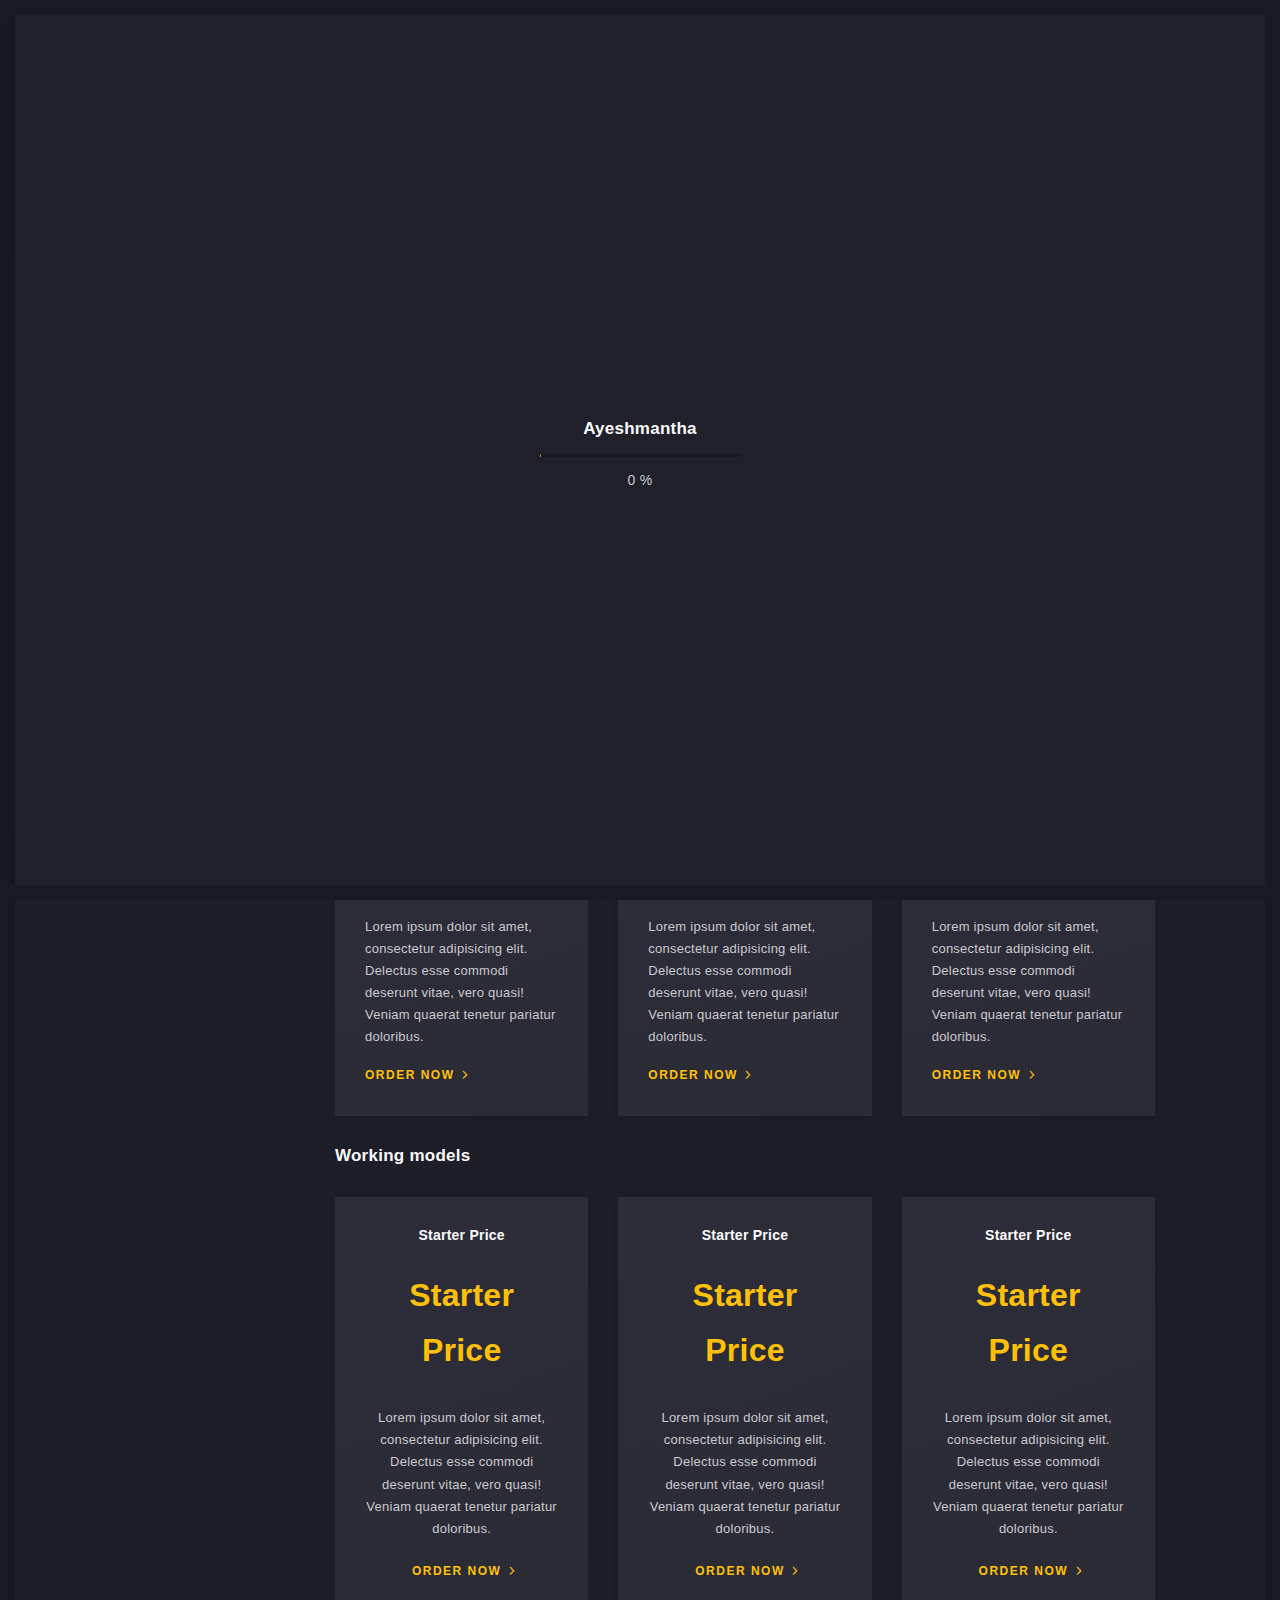
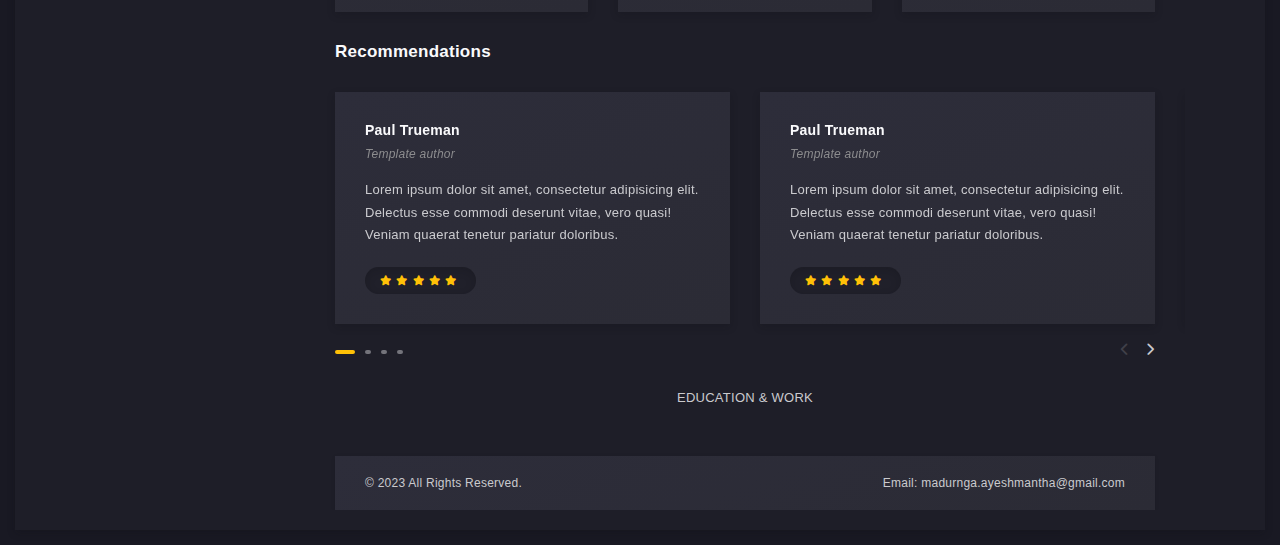
==== commit 94d69ea8: "project page set" ====
--- a/index.html
+++ b/index.html
@@ -33,7 +33,8 @@
 	<!-- mail sending js -->
 	<script src="wp-includes/js/smtp.js"></script>
 
-	<link rel="stylesheet" id="elementor-post-9-css" href="wp-content/themes/css/autoptimize_26c222656942232f20d344e4b3a54bea.css" type="text/css" media="all">
+	<link rel="stylesheet" id="elementor-post-9-css"
+		href="wp-content/themes/css/autoptimize_26c222656942232f20d344e4b3a54bea.css" type="text/css" media="all">
 
 </head>
 
@@ -685,8 +686,13 @@
 		/* ]]> */
 	</script>
 
+	<!-- autooptimizer -->
+	<script async="" data-noptimize="1" src="wp-content/plugins/autoptimize/js/lazysizes.min.js"></script>
+	<script src="wp-content/plugins/autoptimize/js/autoptimize.js"></script>
+
+
 	<!-- pop up image slider -->
-	<script type='text/javascript' src='wp-content/plugins/elementor/assets/js/webpack.runtime.min.js'
+	<!-- <script type='text/javascript' src='wp-content/plugins/elementor/assets/js/webpack.runtime.min.js'
 		id='elementor-webpack-runtime-js'></script>
 	<script type='text/javascript' src='wp-content/uploads/hummingbird/7f005b3802700e5cdd85bb90d96fd163.js'
 		id='wphb-7-js'></script>
@@ -694,7 +700,7 @@
 		var elementorFrontendConfig = { "environmentMode": { "edit": false, "wpPreview": false, "isScriptDebug": false }, "i18n": { "shareOnFacebook": "Share on Facebook", "shareOnTwitter": "Share on Twitter", "pinIt": "Pin it", "download": "Download", "downloadImage": "Download image", "fullscreen": "Fullscreen", "zoom": "Zoom", "share": "Share", "playVideo": "Play Video", "previous": "Previous", "next": "Next", "close": "Close" }, "is_rtl": false, "breakpoints": { "xs": 0, "sm": 480, "md": 768, "lg": 1025, "xl": 1440, "xxl": 1600 }, "responsive": { "breakpoints": { "mobile": { "label": "Mobile", "value": 767, "default_value": 767, "direction": "max", "is_enabled": true }, "mobile_extra": { "label": "Mobile Extra", "value": 880, "default_value": 880, "direction": "max", "is_enabled": false }, "tablet": { "label": "Tablet", "value": 1024, "default_value": 1024, "direction": "max", "is_enabled": true }, "tablet_extra": { "label": "Tablet Extra", "value": 1200, "default_value": 1200, "direction": "max", "is_enabled": false }, "laptop": { "label": "Laptop", "value": 1366, "default_value": 1366, "direction": "max", "is_enabled": false }, "widescreen": { "label": "Widescreen", "value": 2400, "default_value": 2400, "direction": "min", "is_enabled": false } } }, "version": "3.7.1", "is_static": false, "experimentalFeatures": { "e_import_export": true, "e_hidden_wordpress_widgets": true, "landing-pages": true, "elements-color-picker": true, "favorite-widgets": true, "admin-top-bar": true }, "urls": { "assets": "https:\/\/bslthemes.com\/arter\/wp-content\/plugins\/elementor\/assets\/" }, "settings": { "page": [], "editorPreferences": [] }, "kit": { "active_breakpoints": ["viewport_mobile", "viewport_tablet"], "global_image_lightbox": "yes", "lightbox_enable_counter": "yes", "lightbox_enable_fullscreen": "yes", "lightbox_enable_zoom": "yes", "lightbox_enable_share": "yes", "lightbox_title_src": "title", "lightbox_description_src": "description" }, "post": { "id": 13, "title": "Arter%20%E2%80%93%20CV%20Resume%20WordPress%20Theme%20%E2%80%93%20Premium%20Solutions%20for%20your%20business%20by%20bslthemes%20Team", "excerpt": "", "featuredImage": false } };
 	</script>
 	<script type='text/javascript' src='wp-content/uploads/hummingbird/248d9591d985039197ce49ae8278a35d.js'
-		id='wphb-8-js'></script>
+		id='wphb-8-js'></script> -->
 </body>
 
 </html>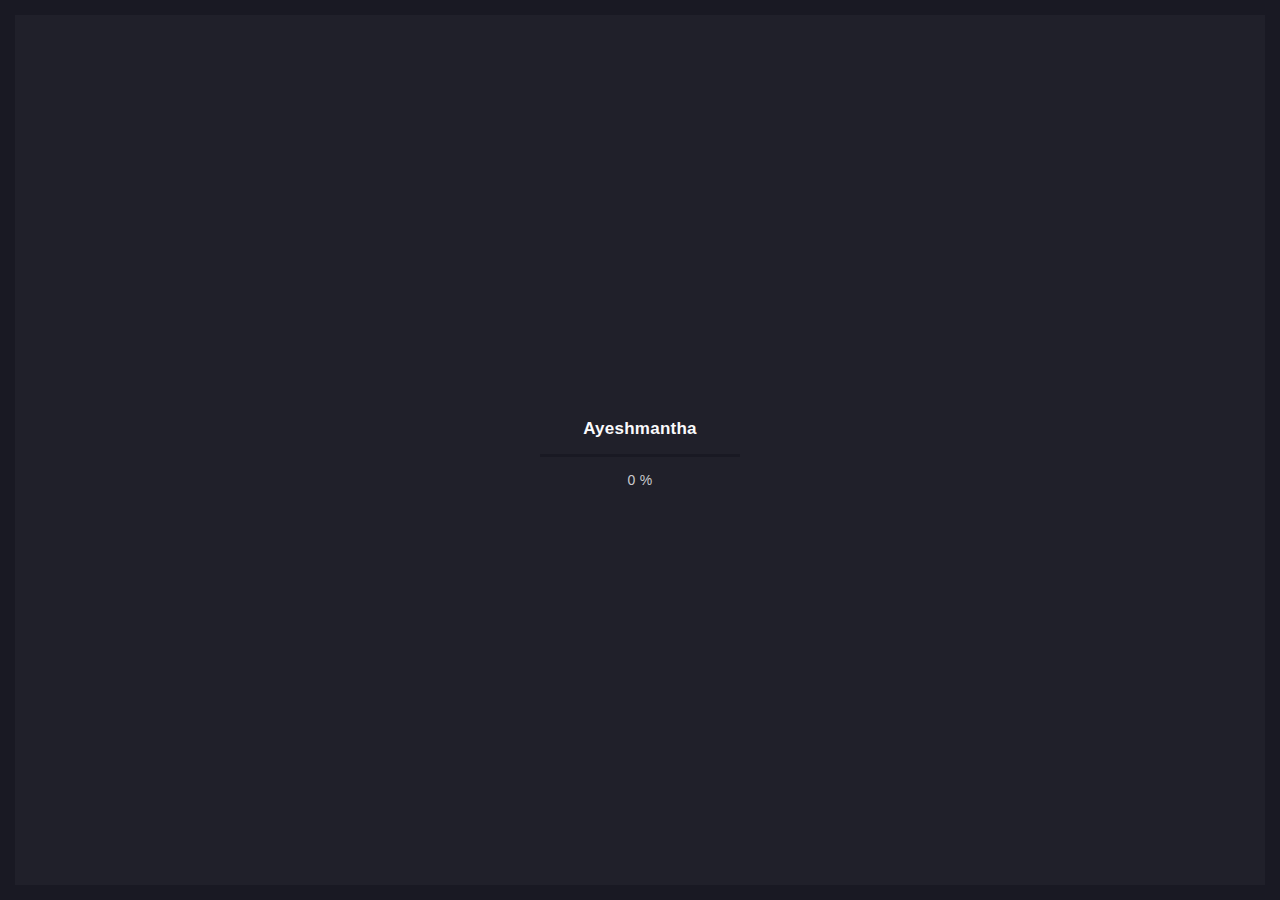
==== commit 0e4dceb0: "set maintenance-container" ====
--- a/index.html
+++ b/index.html
@@ -36,12 +36,64 @@
 	<link rel="stylesheet" id="elementor-post-9-css"
 		href="wp-content/themes/css/autoptimize_26c222656942232f20d344e4b3a54bea.css" type="text/css" media="all">
 
+	<!-- maintenace screen -->
+	<style>
+		/* body {
+			font-family: Arial, sans-serif;
+			background-color: #f4f4f4;
+			color: #333;
+			text-align: center;
+			margin: 50px;
+		} */
+
+		.maintenance-container {
+			font-family: Arial, sans-serif;
+			background-color: #f4f4f4;
+			color: #333;
+			text-align: center;
+			
+			max-width: 600px;
+			margin: 0 auto;
+			padding: 20px;
+			background-color: #fff;
+			border-radius: 8px;
+			box-shadow: 0 0 10px rgba(0, 0, 0, 0.1);
+			
+
+			h1 {
+				color: #e74c3c;
+			}
+
+			p {
+				font-size: 18px;
+				line-height: 1.6;
+				margin-bottom: 20px;
+			}
+
+			.contact-info {
+				margin-top: 30px;
+			}
+		}
+	</style>
+
 </head>
 
 <body data-rsssl=1
 	class="home page-template page-template-template-layout-builder page-template-template-layout-builder-php page page-id-13 default--scrolling elementor-default elementor-kit-242 elementor-page elementor-page-13">
 	<!-- app -->
 	<div class="art-app">
+		<!-- maintenace screen -->
+		<div class="maintenance-container">
+			<h1>Under Maintenance</h1>
+			<p>We apologize for the inconvenience, but my website is currently undergoing maintenance. Please check
+				back later.</p>
+
+			<div class="contact-info">
+				<p>If you have any urgent inquiries, please contact us at:</p>
+				<p>Email: <a href="mailto:support@example.com">maduranga.ayeshmantha@gmail.com</a></p>
+			</div>
+		</div>
+
 		<!-- mobile top bar -->
 		<div class="art-mobile-top-bar"></div>
 		<!-- preloader -->
